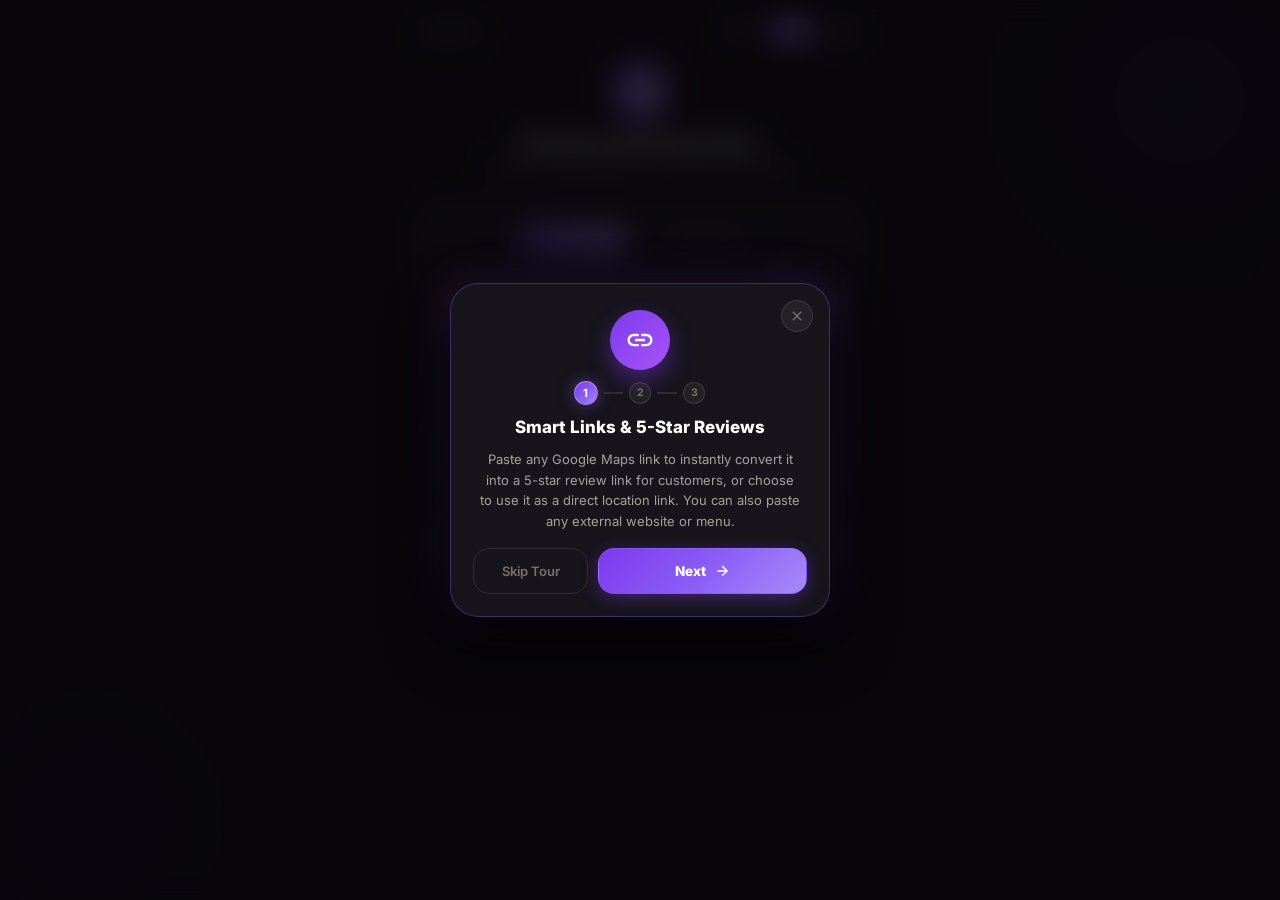
==== android-app/app/src/main/assets/index.html @ 9f246a52 "Refactor onboarding tour with numbered step indicator, remove emojis and toast notifications, fix fi" ====
<!DOCTYPE html>
<html lang="en" dir="ltr">
<head>
    <meta name="google-site-verification" content="ryprvQNlRxElwXUHjvS2rnjBGJUtOKJ2hgI6EVrGU4E" />
    <meta charset="UTF-8">
    <meta name="viewport" content="width=device-width, initial-scale=1.0, maximum-scale=1.0, user-scalable=no, viewport-fit=cover">
    <title>ReviewLinkGenerator | رابط تقييم خرائط Google مباشر 5 نجوم & NFC | Direct Google Review Link</title>
    
    <!-- SEO & Metadata -->
    <meta name="description" id="metaDescription" content="Convert any Google Maps link into an instant 5-star review link. Generate QR codes and write to NFC cards. أداة مجانية لتوليد رابط تقييم خرائط Google مباشر 5 نجوم مع رمز QR وكروت NFC.">
    <meta name="keywords" content="رابط تقييم جوجل, تقييم خرائط جوجل 5 نجوم, رابط تقييم مباشر, كروت تقييم nfc, رمز qr تقييم جوجل, انشاء رابط تقييم نشاط تجاري, google review link generator, direct 5 star review link, nfc google review card, qr code review generator, google maps review link, place id review link">
    <meta name="theme-color" content="#7c3aed">
    <link rel="canonical" href="https://zaid-a-salameh.github.io/google-review-link/">
    
    <!-- Open Graph / Social Sharing & Google Rich Results -->
    <meta property="og:title" content="Google Review Link Generator | 5-Star QR & NFC">
    <meta property="og:description" content="Instant 5-star Google Maps review link generator with QR code and NFC tag support.">
    <meta property="og:url" content="https://zaid-a-salameh.github.io/google-review-link/">
    <meta property="og:type" content="website">
    <meta property="og:site_name" content="Review Link Generator">
    <meta property="og:image" content="https://zaid-a-salameh.github.io/google-review-link/og-image.png">
    <meta property="og:image:secure_url" content="https://zaid-a-salameh.github.io/google-review-link/og-image.png">
    <meta property="og:image:type" content="image/png">
    <meta property="og:image:width" content="1200">
    <meta property="og:image:height" content="630">
    <meta property="og:image:alt" content="Review Link Generator Preview">

    <!-- Twitter Card -->
    <meta name="twitter:card" content="summary_large_image">
    <meta name="twitter:title" content="Google Review Link Generator | 5-Star QR & NFC">
    <meta name="twitter:description" content="Instant 5-star Google Maps review link generator with QR code and NFC tag support.">
    <meta name="twitter:image" content="https://zaid-a-salameh.github.io/google-review-link/og-image.png">
    <meta name="thumbnail" content="https://zaid-a-salameh.github.io/google-review-link/favicon-192x192.png">

    <!-- Schema.org JSON-LD Structured Data for Google Search -->
    <script type="application/ld+json">
    [
      {
        "@context": "https://schema.org",
        "@type": "WebSite",
        "name": "Review Link Generator",
        "alternateName": ["ReviewLinkGenerator", "Google Review Link Generator", "مولد رابط تقييم جوجل"],
        "url": "https://zaid-a-salameh.github.io/google-review-link/"
      },
      {
        "@context": "https://schema.org",
        "@type": "WebApplication",
        "name": "Google Review Link Generator",
        "url": "https://zaid-a-salameh.github.io/google-review-link/",
        "image": "https://zaid-a-salameh.github.io/google-review-link/og-image.png",
        "description": "Convert Google Maps links into direct 5-star review URLs, QR codes, and NFC cards.",
        "applicationCategory": "BusinessApplication",
        "operatingSystem": "Web, Android",
        "offers": {
          "@type": "Offer",
          "price": "0",
          "priceCurrency": "USD"
        },
        "author": {
          "@type": "Person",
          "name": "Zaid Salameh",
          "url": "https://github.com/zaid-a-salameh"
        }
      },
      {
        "@context": "https://schema.org",
        "@type": "FAQPage",
        "mainEntity": [
          {
            "@type": "Question",
            "name": "How do I create a direct 5-star Google review link?",
            "acceptedAnswer": {
              "@type": "Answer",
              "text": "Paste your Google Maps business link or search for your place in the app. The tool automatically resolves your Google Place ID and generates a direct review URL that pops open the 5-star rating dialog automatically."
            }
          },
          {
            "@type": "Question",
            "name": "كيف أحصل على رابط تقييم مباشر 5 نجوم لخرائط جوجل؟",
            "acceptedAnswer": {
              "@type": "Answer",
              "text": "ضع رابط نشاطك التجاري من خرائط Google أو ابحث عن اسم المحل، وسيقوم الموقع باستخراج معرّف المكان Place ID وتوليد رابط مباشر يفتح نافذة التقييم الفوري بـ 5 نجوم للعملاء."
            }
          },
          {
            "@type": "Question",
            "name": "How to write Google review links to NFC cards or tags?",
            "acceptedAnswer": {
              "@type": "Answer",
              "text": "Install the free ReviewLinkGenerator Android APK, generate your review link, tap 'Write to NFC Tag', and hold the back of your Android phone against any writable NFC tag (NTAG213, NTAG215, or NTAG216)."
            }
          },
          {
            "@type": "Question",
            "name": "كيف أكتب رابط التقييم على كروت وميداليات NFC؟",
            "acceptedAnswer": {
              "@type": "Answer",
              "text": "حمّل تطبيق الأندرويد المجاني ReviewLinkGenerator، وأنشئ رابط التقييم، ثم اضغط على زر كتابة كارت NFC وقرّب كارت أو استيكر NFC من ظهر الهاتف ليتم قفله وبرمجته فوراً."
            }
          },
          {
            "@type": "Question",
            "name": "Can I generate a printable QR code for Google reviews?",
            "acceptedAnswer": {
              "@type": "Answer",
              "text": "Yes, clicking the QR Code button instantly creates a high-resolution, downloadable QR code image suitable for printing on table tents, storefront stickers, receipts, and marketing stands."
            }
          },
          {
            "@type": "Question",
            "name": "هل يمكن عمل كود QR قابل للطباعة لتقييمات العملاء؟",
            "acceptedAnswer": {
              "@type": "Answer",
              "text": "نعم، يمكنك بنقرة واحدة توليد رمز QR عالي الدقة وتحميله كصورة جاهزة للطباعة على الطاولات، الفواتير، والملصقات في محلك التجاري."
            }
          },
          {
            "@type": "Question",
            "name": "Is ReviewLinkGenerator free and does it require an API key?",
            "acceptedAnswer": {
              "@type": "Answer",
              "text": "Yes, it is 100% free and open-source. It does not require any Google Cloud API key, credit card, or user registration. All Place ID resolution and link formatting runs directly in your browser or Android device."
            }
          },
          {
            "@type": "Question",
            "name": "هل هذه الأداة مجانية وهل تتطلب بطاقة بنكية أو مفتاح API؟",
            "acceptedAnswer": {
              "@type": "Answer",
              "text": "الأداة مجانية ومفتوحة المصدر 100%، ولا تتطلب أي بطاقة بنكية أو حساب Google Cloud أو اشتراكات شهرية، وتعمل بخصوصية تامة دون أي تتبع لروابطك."
            }
          }
        ]
      }
    ]
    </script>

    <!-- Google Search & Browser Favicons (Vector SVG & Static Multi-Resolution) -->
    <link rel="icon" type="image/svg+xml" href="favicon.svg">
    <link rel="icon" type="image/x-icon" href="favicon.ico">
    <link rel="icon" type="image/png" sizes="48x48" href="favicon-48x48.png">
    <link rel="icon" type="image/png" sizes="96x96" href="favicon-96x96.png">
    <link rel="icon" type="image/png" sizes="192x192" href="favicon-192x192.png">
    <link rel="apple-touch-icon" sizes="180x180" href="apple-touch-icon.png">
    
    <link rel="preconnect" href="https://fonts.googleapis.com">
    <link rel="preconnect" href="https://fonts.gstatic.com" crossorigin>
    <link rel="stylesheet" href="https://fonts.googleapis.com/css2?family=Cairo:wght@600;700;800&family=Inter:wght@500;600;700;800&family=JetBrains+Mono:wght@500;600&display=swap" media="print" onload="this.media='all'">
    <noscript>
        <link rel="stylesheet" href="https://fonts.googleapis.com/css2?family=Cairo:wght@600;700;800&family=Inter:wght@500;600;700;800&family=JetBrains+Mono:wght@500;600&display=swap">
    </noscript>

    <!-- QR Code Engine (Local bundled with defer) -->
    <!-- Modular Stylesheets (Android Native APK) -->
    <style>
/* == variables.css == */
/* Design Tokens & Root Variables */
        :root {
            --bg: #0c0a09;
            --card: rgba(28, 25, 23, 0.75);
            --card-elevated: rgba(41, 37, 36, 0.85);
            --border: rgba(255, 255, 255, 0.08);
            --border-glow: rgba(139, 92, 246, 0.45);
            
            --primary: #8b5cf6;
            --primary-light: #a78bfa;
            --primary-gradient: linear-gradient(135deg, #7c3aed, #8b5cf6, #a78bfa);
            --success: #10b981;
            --danger: #ef4444;
            
            --text: #fafaf9;
            --text-sub: #a8a29e;
            --text-muted: #78716c;
            
            --radius-app: 28px;
            --radius-btn: 16px;
            --radius-input: 16px;
            
            --shadow-glass: 0 16px 40px -10px rgba(0, 0, 0, 0.7), inset 0 1px 1px rgba(255, 255, 255, 0.1);
        }

        * {
            margin: 0;
            padding: 0;
            box-sizing: border-box;
            -webkit-tap-highlight-color: transparent;
        }
        /* Custom Text Selection Highlight: Violet text on crisp white background */
        ::selection {
            background-color: #ffffff !important;
            color: #7c3aed !important;
            text-shadow: none !important;
        }
        ::-moz-selection {
            background-color: #ffffff !important;
            color: #7c3aed !important;
            text-shadow: none !important;
        }
        input::selection,
        textarea::selection {
            background-color: #ffffff !important;
            color: #7c3aed !important;
            text-shadow: none !important;
        }


        body {
            font-family: 'Inter', system-ui, -apple-system, BlinkMacSystemFont, 'Segoe UI', Roboto, sans-serif;
            background-color: var(--bg);
            color: var(--text);
            min-height: 100vh;
            min-height: -webkit-fill-available;
            display: flex;
            flex-direction: column;
            align-items: center;
            justify-content: flex-start;
            padding: 0;
            margin: 0;
            position: relative;
            overflow-x: hidden;
            transition: opacity 0.2s ease;
        }

        body.is-native-app {
            padding: 14px 16px 20px;
        }

        html[lang="ar"] body,
        [dir="rtl"] body {
            font-family: 'Cairo', system-ui, -apple-system, BlinkMacSystemFont, 'Segoe UI', Roboto, 'Noto Sans Arabic', 'Tahoma', sans-serif;
        }


        /* Ambient Lighting (GPU-Friendly Radial Gradients without Expensive Blur Filter) */
        .ambient-glow {
            position: fixed;
            width: 520px;
            height: 520px;
            border-radius: 50%;
            pointer-events: none;
            z-index: 0;
            opacity: 0.42;
            transform: translateZ(0);
        }
        .glow-top {
            background: radial-gradient(circle, rgba(139, 92, 246, 0.28) 0%, rgba(139, 92, 246, 0.09) 38%, rgba(139, 92, 246, 0) 70%);
            top: -160px;
            right: -160px;
        }
        .glow-bottom {
            background: radial-gradient(circle, rgba(124, 58, 237, 0.22) 0%, rgba(124, 58, 237, 0.07) 38%, rgba(124, 58, 237, 0) 70%);
            bottom: -180px;
            left: -170px;
        }


        /* ======================================================== */
        /* Language Text Continuous Vertical Roll Animation         */
        /* ======================================================== */
        .lang-slide-text,
        #appTitle,
        #appSubtitle,
        .mode-tab span,
        .btn-card-tool span,
        .result-label,
        .btn-action span,
        .tool-btn span,
        .fab-github-label,
        .qr-title,
        .qr-desc,
        .nfc-title,
        .nfc-desc,
        .perm-lock-modal .qr-title,
        .perm-lock-modal .qr-desc,
        .perm-lock-actions button,
        .btn-qr-download span,
        .btn-qr-close,
        .update-title,
        .update-desc,
        .update-actions button,
        .hero-title,
        .hero-subtitle,
        .feature-card h3,
        .feature-card p,
        .faq-question span,
        .faq-answer p {
            transition: transform 0.22s cubic-bezier(0.22, 1, 0.36, 1), 
                        opacity 0.2s cubic-bezier(0.22, 1, 0.36, 1);
            backface-visibility: hidden;
        }

        body.is-lang-animating .lang-slide-text,
        body.is-lang-animating #appTitle,
        body.is-lang-animating #appSubtitle,
        body.is-lang-animating .mode-tab span,
        body.is-lang-animating .btn-card-tool span,
        body.is-lang-animating .result-label,
        body.is-lang-animating .btn-action span,
        body.is-lang-animating .tool-btn span,
        body.is-lang-animating .fab-github-label {
            will-change: transform, opacity;
        }

        /* Phase 1 (Exit): Outgoing text slides UP and fades out */
        body.is-lang-switching .lang-slide-text,
        body.is-lang-switching #appTitle,
        body.is-lang-switching #appSubtitle,
        body.is-lang-switching .mode-tab span,
        body.is-lang-switching .btn-card-tool span,
        body.is-lang-switching .result-label,
        body.is-lang-switching .btn-action span,
        body.is-lang-switching .tool-btn span,
        body.is-lang-switching .fab-github-label,
        body.is-lang-switching .qr-title,
        body.is-lang-switching .qr-desc,
        body.is-lang-switching .nfc-title,
        body.is-lang-switching .nfc-desc,
        body.is-lang-switching .perm-lock-modal .qr-title,
        body.is-lang-switching .perm-lock-modal .qr-desc,
        body.is-lang-switching .perm-lock-actions button,
        body.is-lang-switching .btn-qr-download span,
        body.is-lang-switching .btn-qr-close,
        body.is-lang-switching .update-title,
        body.is-lang-switching .update-desc,
        body.is-lang-switching .update-actions button,
        body.is-lang-switching .hero-title,
        body.is-lang-switching .hero-subtitle,
        body.is-lang-switching .feature-card h3,
        body.is-lang-switching .feature-card p,
        body.is-lang-switching .faq-question span,
        body.is-lang-switching .faq-answer p {
            opacity: 0 !important;
            transform: translate3d(0, -9px, 0) !important;
            transition: transform 0.11s cubic-bezier(0.4, 0, 1, 1), 
                        opacity 0.11s cubic-bezier(0.4, 0, 1, 1) !important;
        }

        /* Phase 2 (Prepare Incoming): New text positioned BELOW without transition */
        body.is-lang-entering .lang-slide-text,
        body.is-lang-entering #appTitle,
        body.is-lang-entering #appSubtitle,
        body.is-lang-entering .mode-tab span,
        body.is-lang-entering .btn-card-tool span,
        body.is-lang-entering .result-label,
        body.is-lang-entering .btn-action span,
        body.is-lang-entering .tool-btn span,
        body.is-lang-entering .fab-github-label,
        body.is-lang-entering .qr-title,
        body.is-lang-entering .qr-desc,
        body.is-lang-entering .nfc-title,
        body.is-lang-entering .nfc-desc,
        body.is-lang-entering .perm-lock-modal .qr-title,
        body.is-lang-entering .perm-lock-modal .qr-desc,
        body.is-lang-entering .perm-lock-actions button,
        body.is-lang-entering .btn-qr-download span,
        body.is-lang-entering .btn-qr-close,
        body.is-lang-entering .update-title,
        body.is-lang-entering .update-desc,
        body.is-lang-entering .update-actions button,
        body.is-lang-entering .hero-title,
        body.is-lang-entering .hero-subtitle,
        body.is-lang-entering .feature-card h3,
        body.is-lang-entering .feature-card p,
        body.is-lang-entering .faq-question span,
        body.is-lang-entering .faq-answer p {
            opacity: 0 !important;
            transform: translate3d(0, 9px, 0) !important;
            transition: none !important;
        }

        /* Input Placeholders Transition */
        input::placeholder {
            transition: opacity 0.2s ease;
        }
        body.is-lang-switching input::placeholder,
        body.is-lang-entering input::placeholder {
            opacity: 0 !important;
            transition: opacity 0.1s ease !important;
        }


        /* ======================================================== */
        /* Page Opening & Entrance Animations (Smooth GPU Cascade)  */
        /* ======================================================== */
        @keyframes pageGlowBloom {
            0% {
                opacity: 0;
                transform: scale3d(0.85, 0.85, 1);
            }
            100% {
                opacity: 0.42;
                transform: scale3d(1, 1, 1);
            }
        }

        @keyframes pageNavSlideDown {
            0% {
                opacity: 0;
                transform: translate3d(0, -14px, 0);
            }
            100% {
                opacity: 1;
                transform: translate3d(0, 0, 0);
            }
        }

        @keyframes pageFadeSlideUp {
            0% {
                opacity: 0;
                transform: translate3d(0, 12px, 0);
            }
            100% {
                opacity: 1;
                transform: translate3d(0, 0, 0);
            }
        }

        @keyframes pageIconSpring {
            0% {
                opacity: 0;
                transform: scale3d(0.84, 0.84, 1);
            }
            100% {
                opacity: 1;
                transform: scale3d(1, 1, 1);
            }
        }

        @keyframes pageCardFloat {
            0% {
                opacity: 0;
                transform: translate3d(0, 16px, 0) scale3d(0.985, 0.985, 1);
            }
            100% {
                opacity: 1;
                transform: translate3d(0, 0, 0) scale3d(1, 1, 1);
            }
        }

        @keyframes pageSectionCascade {
            0% {
                opacity: 0;
                transform: translate3d(0, 18px, 0);
            }
            100% {
                opacity: 1;
                transform: translate3d(0, 0, 0);
            }
        }

        /* Entrance Assignments with Orchestrated Delays */
        .ambient-glow {
            animation: pageGlowBloom 0.7s cubic-bezier(0.22, 1, 0.36, 1) backwards;
        }

        .desktop-navbar {
            animation: pageNavSlideDown 0.45s cubic-bezier(0.22, 1, 0.36, 1) backwards;
        }

        .top-bar {
            animation: pageFadeSlideUp 0.42s cubic-bezier(0.22, 1, 0.36, 1) 0.03s backwards;
        }

        header {
            animation: pageFadeSlideUp 0.46s cubic-bezier(0.22, 1, 0.36, 1) 0.06s backwards;
        }

        .app-icon {
            animation: pageIconSpring 0.5s cubic-bezier(0.22, 1, 0.36, 1) 0.08s backwards;
        }

        .main-input-card {
            animation: pageCardFloat 0.5s cubic-bezier(0.22, 1, 0.36, 1) 0.11s backwards;
        }

        #howItWorksSection {
            animation: pageSectionCascade 0.55s cubic-bezier(0.22, 1, 0.36, 1) 0.18s backwards;
        }

        #featuresSection {
            animation: pageSectionCascade 0.55s cubic-bezier(0.22, 1, 0.36, 1) 0.24s backwards;
        }

        #faqSection {
            animation: pageSectionCascade 0.55s cubic-bezier(0.22, 1, 0.36, 1) 0.3s backwards;
        }

        .app-footer {
            animation: pageSectionCascade 0.55s cubic-bezier(0.22, 1, 0.36, 1) 0.36s backwards;
        }

        /* Seamless Interruption Handling: When switching languages, cancel entrance keyframes */
        body.is-lang-switching .ambient-glow,
        body.is-lang-switching .desktop-navbar,
        body.is-lang-switching .top-bar,
        body.is-lang-switching header,
        body.is-lang-switching .app-icon,
        body.is-lang-switching .main-input-card,
        body.is-lang-switching .glass-card,
        body.is-lang-switching .marketing-section,
        body.is-lang-switching #faqSection,
        body.is-lang-switching .app-footer {
            animation: none !important;
        }

        /* Accessibility: Respect Reduced Motion Preferences */
        @media (prefers-reduced-motion: reduce) {
            .ambient-glow,
            .desktop-navbar,
            .top-bar,
            header,
            .app-icon,
            .glass-card,
            .marketing-section,
            .app-footer {
                animation: none !important;
                opacity: 1 !important;
                transform: none !important;
                filter: none !important;
            }
        }

/* == base.css == */
/* Base Layout, Containers & Typography */
        /* Custom Dark Scrollbar */
        ::-webkit-scrollbar {
            width: 8px;
            height: 8px;
        }
        ::-webkit-scrollbar-track {
            background: #0d0b0a;
        }
        ::-webkit-scrollbar-thumb {
            background: rgba(139, 92, 246, 0.4);
            border-radius: 8px;
            border: 1px solid rgba(13, 11, 10, 0.8);
        }
        ::-webkit-scrollbar-thumb:hover {
            background: rgba(139, 92, 246, 0.75);
        }
        * {
            scrollbar-width: thin;
            scrollbar-color: rgba(139, 92, 246, 0.4) #0d0b0a;
        }

        /* Main Page Wrapper */
        .main-wrapper {
            width: 100%;
            display: flex;
            flex-direction: column;
            align-items: center;
            padding: 32px 16px 48px;
            position: relative;
            z-index: 10;
        }
        body.is-native-app .main-wrapper {
            padding: 0;
        }

        /* Screen Container */
        .app-container {
            width: 100%;
            max-width: 450px;
            position: relative;
            z-index: 10;
            margin: 0 auto;
        }
        .app-container:has(.places-dropdown.show),
        .app-container.has-dropdown-open {
            z-index: 2000;
        }
        @media (min-width: 768px) {
            .app-container {
                max-width: 660px;
            }
        }
        body.is-native-app .app-container {
            max-width: 450px !important;
        }

        /* Top Bar with Language Switcher & APK Download (Mobile/Native) */
        .top-bar {
            display: none;
            align-items: center;
            justify-content: space-between;
            margin-bottom: 14px;
            width: 100%;
            direction: ltr !important;
        }
        body.is-native-app .top-bar {
            display: flex;
        }


        /* Language Toggle Pill */
        .lang-pill-container {
            position: relative;
            display: inline-flex;
            align-items: center;
            background: rgba(28, 25, 23, 0.92);
            border: 1px solid var(--border);
            border-radius: 50px;
            padding: 3px;
            box-shadow: 0 4px 15px rgba(0, 0, 0, 0.3);
            direction: ltr !important;
            unicode-bidi: isolate;
        }
        .lang-btn {
            position: relative;
            z-index: 2;
            background: transparent;
            border: none;
            color: var(--text-sub);
            font-family: 'Inter', 'Cairo', sans-serif;
            font-size: 11px;
            font-weight: 700;
            width: 48px;
            height: 26px;
            display: flex;
            align-items: center;
            justify-content: center;
            border-radius: 50px;
            cursor: pointer;
            transition: color 0.22s ease, transform 0.12s ease;
            user-select: none;
            -webkit-tap-highlight-color: transparent;
        }
        .lang-btn:active {
            transform: scale(0.92);
        }
        .lang-btn.active {
            color: #ffffff;
            font-weight: 800;
        }
        .lang-slider {
            position: absolute;
            top: 3px;
            left: 3px;
            width: 48px;
            height: 26px;
            background: var(--primary-gradient);
            border-radius: 50px;
            box-shadow: 0 2px 10px rgba(124, 58, 237, 0.45);
            transition: transform 0.26s cubic-bezier(0.22, 1, 0.36, 1);
            z-index: 1;
            pointer-events: none;
        }


        /* Header */
        header {
            text-align: center;
            margin-top: 4px;
            margin-bottom: 22px;
        }
        .app-icon {
            width: 56px;
            height: 56px;
            margin: 0 auto 12px;
            border-radius: 18px;
            background: var(--primary-gradient);
            display: flex;
            align-items: center;
            justify-content: center;
            box-shadow: 0 8px 24px -4px rgba(124, 58, 237, 0.5), inset 0 1px 1px rgba(255, 255, 255, 0.4);
            border: 1px solid rgba(255, 255, 255, 0.15);
        }
        .app-icon svg {
            width: 32px;
            height: 32px;
        }
        header h1 {
            font-size: 22px;
            font-weight: 900;
            letter-spacing: -0.3px;
            color: #ffffff;
            margin-bottom: 4px;
        }
        header p {
            font-size: 13px;
            color: var(--text-sub);
            font-weight: 600;
        }

        /* Glass Cards */
        .glass-card {
            position: relative;
            z-index: 20;
            background: var(--card);
            backdrop-filter: blur(24px) saturate(180%);
            -webkit-backdrop-filter: blur(24px) saturate(180%);
            border: 1px solid var(--border);
            border-radius: var(--radius-app);
            padding: 20px 16px;
            box-shadow: var(--shadow-glass);
            margin-bottom: 16px;
        }
        body.is-native-app .glass-card {
            background: linear-gradient(180deg, rgba(31, 28, 26, 0.96) 0%, rgba(22, 19, 18, 0.97) 100%);
            backdrop-filter: none;
            -webkit-backdrop-filter: none;
        }

        .main-input-card {
            z-index: 50;
        }
        .main-input-card:has(.places-dropdown.show),
        .main-input-card.has-dropdown-open {
            z-index: 2000;
        }


        /* App Version & Update Pill in Top Bar */
        .btn-version-pill {
            display: inline-flex;
            align-items: center;
            gap: 6px;
            padding: 5px 12px;
            background: rgba(28, 25, 23, 0.9);
            border: 1px solid var(--border);
            border-radius: 50px;
            color: var(--text-muted);
            font-family: 'Inter', 'Cairo', sans-serif;
            font-size: 11.5px;
            font-weight: 600;
            cursor: pointer;
            transition: transform 0.16s cubic-bezier(0.22, 1, 0.36, 1), background 0.2s ease, border-color 0.2s ease, color 0.2s ease;
            user-select: none;
        }
        @media (hover: hover) and (pointer: fine) {
            .btn-version-pill:hover {
                background: rgba(139, 92, 246, 0.12);
                border-color: rgba(139, 92, 246, 0.4);
                color: #c4b5fd;
                transform: translateY(-1px);
            }
        }
        .btn-version-pill:active {
            transform: scale3d(0.95, 0.95, 1);
        }
        .btn-version-pill.has-update {
            background: linear-gradient(135deg, rgba(34, 197, 94, 0.22) 0%, rgba(16, 185, 129, 0.35) 100%);
            border: 1.5px solid #22c55e;
            color: #ffffff;
            font-weight: 800;
            box-shadow: 0 0 16px rgba(34, 197, 94, 0.45), 0 2px 8px rgba(0, 0, 0, 0.4);
            animation: badge-attention-glow 2.4s ease-in-out infinite;
        }
        .btn-version-pill.has-update::after {
            content: 'New';
            font-size: 9.5px;
            font-weight: 800;
            background: #22c55e;
            color: #0c0a09;
            padding: 1px 6px;
            border-radius: 20px;
            margin-left: 4px;
            letter-spacing: 0.2px;
            display: inline-block;
        }
        [dir="rtl"] .btn-version-pill.has-update::after,
        html[lang="ar"] .btn-version-pill.has-update::after {
            content: 'تحديث';
            margin-left: 0;
            margin-right: 4px;
        }
        .version-dot {
            width: 7px;
            height: 7px;
            border-radius: 50%;
            background: #78716c;
            display: inline-block;
            transition: background 0.3s;
        }
        .btn-version-pill.has-update .version-dot {
            background: #4ade80;
            box-shadow: 0 0 10px #4ade80;
            animation: ping-radar 1.6s cubic-bezier(0, 0, 0.2, 1) infinite;
        }
        @keyframes ping-radar {
            0% {
                transform: scale(0.9);
                box-shadow: 0 0 0 0 rgba(74, 222, 128, 0.8);
            }
            70% {
                transform: scale(1.25);
                box-shadow: 0 0 0 7px rgba(74, 222, 128, 0);
            }
            100% {
                transform: scale(0.9);
                box-shadow: 0 0 0 0 rgba(74, 222, 128, 0);
            }
        }
        @keyframes badge-attention-glow {
            0%, 100% {
                box-shadow: 0 0 12px rgba(34, 197, 94, 0.35), inset 0 0 6px rgba(34, 197, 94, 0.2);
                border-color: rgba(34, 197, 94, 0.6);
            }
            50% {
                box-shadow: 0 0 22px rgba(34, 197, 94, 0.75), inset 0 0 10px rgba(34, 197, 94, 0.4);
                border-color: #4ade80;
            }
        }

        /* Brand Badge (Navbar) clickable */
        .brand-badge {
            cursor: pointer;
            transition: all 0.2s ease;
        }
        .brand-badge:hover {
            transform: scale(1.05);
            background: rgba(139, 92, 246, 0.25);
            border-color: rgba(139, 92, 246, 0.5);
            color: #c4b5fd;
        }
        .brand-badge.has-update {
            background: linear-gradient(135deg, rgba(34, 197, 94, 0.22) 0%, rgba(16, 185, 129, 0.35) 100%);
            border: 1.5px solid #22c55e;
            color: #ffffff;
            font-weight: 800;
            box-shadow: 0 0 16px rgba(34, 197, 94, 0.45);
            animation: badge-attention-glow 2.4s ease-in-out infinite;
        }
        .brand-badge.has-update::after {
            content: 'New';
            font-size: 9px;
            font-weight: 800;
            background: #22c55e;
            color: #0c0a09;
            padding: 1px 5px;
            border-radius: 20px;
            margin-left: 4px;
        }
        [dir="rtl"] .brand-badge.has-update::after,
        html[lang="ar"] .brand-badge.has-update::after {
            content: 'تحديث';
            margin-left: 0;
            margin-right: 4px;
        }


        /* Responsive adjustments for compact screens */
        @media (max-width: 380px) {
            body {
                padding: 12px 10px 92px;
            }
            body.is-native-app {
                padding: 12px 12px 20px;
            }
            .glass-card {
                padding: 16px 12px;
            }
            .mode-tab {
                padding: 6px 10px;
                font-size: 11.5px;
                gap: 5px;
            }
            .mode-tab svg {
                width: 14px;
                height: 14px;
            }
            .input-row {
                gap: 5px;
            }
            .btn-trash {
                width: 38px;
                min-width: 38px;
            }
            .btn-paste {
                padding: 0 8px;
                font-size: 11px;
            }
            .url-input {
                padding: 0 8px;
            }
            .url-input::placeholder {
                font-size: 10.5px;
            }
            .search-input::placeholder {
                font-size: 11px;
            }
        }

/* == components.css == */
/* Form Controls, Buttons, Tabs & Result Card */
        /* Mode Switcher Tabs */
        .mode-switcher-container {
            display: flex;
            justify-content: center;
            margin-bottom: 20px;
        }
        .mode-tabs {
            position: relative;
            display: inline-flex;
            max-width: 100%;
            background: rgba(18, 16, 15, 0.95);
            border: 1px solid var(--border);
            border-radius: 50px;
            padding: 4px;
            box-shadow: 0 4px 15px rgba(0, 0, 0, 0.3);
        }
        .mode-tab-slider {
            position: absolute;
            top: 4px;
            bottom: 4px;
            left: 0;
            border-radius: 50px;
            background: var(--primary-gradient);
            box-shadow: 0 4px 14px rgba(124, 58, 237, 0.45);
            transition: transform 0.24s cubic-bezier(0.16, 1, 0.3, 1), 
                        width 0.24s cubic-bezier(0.16, 1, 0.3, 1);
            z-index: 1;
            pointer-events: none;
            will-change: transform, width;
            transform: translate3d(0, 0, 0);
        }
        .mode-tab {
            position: relative;
            z-index: 2;
            display: inline-flex;
            align-items: center;
            justify-content: center;
            gap: 6px;
            padding: 7px 14px;
            border-radius: 50px;
            background: transparent !important;
            border: none;
            color: var(--text-sub);
            font-family: inherit;
            font-size: 12.5px;
            font-weight: 700;
            white-space: nowrap;
            flex-shrink: 0;
            cursor: pointer;
            transition: color 0.25s cubic-bezier(0.16, 1, 0.3, 1);
            user-select: none;
        }
        .mode-tab span {
            white-space: nowrap;
        }
        @media (hover: hover) and (pointer: fine) {
            .mode-tab:hover {
                color: #ffffff;
            }
        }
        .mode-tab.active {
            color: #ffffff;
            background: transparent !important;
            box-shadow: none !important;
        }
        .mode-tab svg {
            width: 15px;
            height: 15px;
            fill: currentColor;
            flex-shrink: 0;
        }

        /* Mode Stage & Hardware-Accelerated Sliding Content */
        .mode-stage {
            position: relative;
            display: grid;
            grid-template-columns: 100%;
            grid-template-rows: auto;
            width: 100%;
            z-index: 50;
        }
        .mode-stage:has(.places-dropdown.show),
        .mode-stage:has(.has-dropdown-open),
        .mode-stage.has-dropdown-open {
            z-index: 2001;
        }

        .mode-content {
            grid-column: 1 / 2;
            grid-row: 1 / 2;
            position: relative;
            width: 100%;
            opacity: 0;
            visibility: hidden;
            pointer-events: none;
            transition: opacity 0.18s cubic-bezier(0.22, 1, 0.36, 1), 
                        transform 0.22s cubic-bezier(0.22, 1, 0.36, 1),
                        visibility 0s linear 0.22s;
            -webkit-backface-visibility: hidden;
            backface-visibility: hidden;
        }

        .mode-content:not(.active) {
            position: absolute;
            top: 0;
            left: 0;
            right: 0;
        }
        .mode-content:not(.active),
        .mode-content:not(.active) * {
            pointer-events: none !important;
        }

        /* LTR Slide Offsets */
        #modeLinkContent {
            transform: translate3d(-16px, 0, 0);
        }
        #modeSearchContent {
            transform: translate3d(16px, 0, 0);
        }

        /* RTL Slide Offsets (Arabic Mode) */
        html[lang="ar"] #modeLinkContent,
        [dir="rtl"] #modeLinkContent {
            transform: translate3d(16px, 0, 0);
        }
        html[lang="ar"] #modeSearchContent,
        [dir="rtl"] #modeSearchContent {
            transform: translate3d(-16px, 0, 0);
        }

        /* Active State */
        .mode-content.active {
            opacity: 1;
            visibility: visible;
            pointer-events: auto;
            transform: translate3d(0, 0, 0) !important;
            transition: opacity 0.22s cubic-bezier(0.22, 1, 0.36, 1), 
                        transform 0.24s cubic-bezier(0.22, 1, 0.36, 1),
                        visibility 0s linear 0s;
        }

        .mode-content:has(.places-dropdown.show),
        .mode-content.has-dropdown-open {
            z-index: 2001;
        }


        /* Input Controls Row */
        .input-row {
            display: flex;
            align-items: stretch;
            gap: 6px;
            margin-bottom: 0;
            width: 100%;
        }

        .input-box-wrapper {
            flex: 1;
            min-width: 0;
            height: 52px;
            background: rgba(18, 16, 15, 0.85);
            border: 1.5px solid var(--border);
            border-radius: var(--radius-input);
            display: flex;
            align-items: center;
            transition: all 0.25s ease;
            overflow: hidden;
            box-sizing: border-box;
        }
        .input-box-wrapper:focus-within {
            border-color: var(--primary);
            box-shadow: 0 0 0 4px rgba(139, 92, 246, 0.2);
            background: rgba(18, 16, 15, 0.98);
        }
        .url-input {
            width: 100%;
            min-width: 0;
            height: 100%;
            padding: 0 12px;
            background: transparent;
            border: none;
            outline: none;
            color: #ffffff;
            font-family: 'JetBrains Mono', monospace;
            font-size: 13px;
            font-weight: 500;
            direction: ltr;
            text-align: left;
            line-height: normal;
        }
        .url-input::placeholder {
            font-family: 'Inter', 'Cairo', system-ui, -apple-system, BlinkMacSystemFont, sans-serif;
            color: var(--text-muted);
            font-size: 11.5px;
            font-weight: 400;
            letter-spacing: -0.1px;
            text-overflow: ellipsis;
            white-space: nowrap;
            overflow: hidden;
            opacity: 0.85;
            line-height: normal;
        }
        html[lang="ar"] .url-input::placeholder {
            direction: rtl;
            text-align: right;
            font-family: 'Cairo', system-ui, -apple-system, BlinkMacSystemFont, sans-serif;
        }
        html[lang="en"] .url-input::placeholder {
            direction: ltr;
            text-align: left;
            font-family: 'Inter', system-ui, -apple-system, BlinkMacSystemFont, sans-serif;
        }

        /* Tool Buttons (Trash & Paste) */
        .tool-btn {
            height: 52px;
            border-radius: var(--radius-input);
            font-family: inherit;
            font-size: 12.5px;
            font-weight: 700;
            cursor: pointer;
            display: flex;
            align-items: center;
            justify-content: center;
            gap: 5px;
            flex-shrink: 0;
            transition: all 0.2s ease;
            border: 1.5px solid var(--border);
            box-sizing: border-box;
            margin: 0;
            padding: 0;
        }
        .tool-btn:active {
            transform: scale(0.94);
        }

        /* Trash/Clear Button */
        .btn-trash {
            width: 42px;
            min-width: 42px;
            background: rgba(239, 68, 68, 0.1);
            border-color: rgba(239, 68, 68, 0.25);
            color: #f87171;
        }
        .btn-trash:active {
            background: rgba(239, 68, 68, 0.25);
        }
        .btn-trash svg {
            width: 18px;
            height: 18px;
            fill: currentColor;
            display: block;
        }

        /* Paste Button (Exclusive to Android Native APK) */
        .btn-paste {
            display: none;
            padding: 0 12px;
            background: rgba(139, 92, 246, 0.14);
            border: 1.5px solid rgba(139, 92, 246, 0.35);
            color: #c4b5fd;
            font-size: 12.5px;
            font-weight: 700;
            gap: 5px;
            line-height: 1;
        }
        body.is-native-app .btn-paste {
            display: inline-flex;
            align-items: center;
            justify-content: center;
        }
        .btn-paste:active {
            background: rgba(139, 92, 246, 0.28);
        }
        .btn-paste svg {
            width: 16px;
            height: 16px;
            fill: currentColor;
            flex-shrink: 0;
            display: block;
        }
        .btn-paste span {
            display: inline-flex;
            align-items: center;
            line-height: 1;
        }

        /* Convert Button */
        .btn-convert {
            width: 100%;
            height: 52px;
            margin-top: 14px;
            background: var(--primary-gradient);
            border: none;
            border-radius: var(--radius-btn);
            color: #ffffff;
            font-family: inherit;
            font-size: 15px;
            font-weight: 800;
            cursor: pointer;
            display: flex;
            align-items: center;
            justify-content: center;
            gap: 8px;
            box-shadow: 0 8px 24px -4px rgba(124, 58, 237, 0.45);
            transition: all 0.2s ease;
        }
        .btn-convert:active {
            transform: scale(0.98);
            filter: brightness(0.92);
        }
        .btn-convert:disabled {
            opacity: 0.7;
            cursor: wait;
        }
        .btn-convert svg {
            width: 18px;
            height: 18px;
            fill: currentColor;
        }
        
        .spinner {
            display: none;
            width: 18px;
            height: 18px;
            border: 2px solid rgba(255, 255, 255, 0.3);
            border-top-color: #ffffff;
            border-radius: 50%;
            animation: spin 0.7s linear infinite;
        }
        @keyframes spin {
            to { transform: rotate(360deg); }
        }


        /* Result Section */
        .result-section {
            display: none;
            position: relative;
            z-index: 10;
        }
        .result-section.active {
            display: block;
            animation: resultCardSlideUp 0.22s cubic-bezier(0.16, 1, 0.3, 1) forwards;
            will-change: transform, opacity;
        }
        @keyframes resultCardSlideUp {
            from { opacity: 0; transform: translate3d(0, 8px, 0); }
            to { opacity: 1; transform: translate3d(0, 0, 0); }
        }

        .result-label {
            font-size: 12px;
            font-weight: 700;
            color: var(--primary-light);
            margin-bottom: 8px;
            display: flex;
            align-items: center;
            gap: 6px;
        }
        .result-label svg {
            width: 15px;
            height: 15px;
            fill: var(--primary-light);
        }

        .result-link-box {
            background: rgba(18, 16, 15, 0.9);
            border: 1px solid var(--border);
            border-radius: var(--radius-input);
            padding: 14px 16px;
            margin-bottom: 16px;
            direction: ltr;
            text-align: left;
            word-break: break-all;
            font-family: 'JetBrains Mono', monospace;
            font-size: 12px;
            color: #ffffff;
            line-height: 1.6;
        }

        /* The 3 Action Buttons */
        .actions-stack {
            display: flex;
            flex-direction: column;
            gap: 10px;
        }
        .btn-action {
            width: 100%;
            height: 48px;
            border-radius: var(--radius-btn);
            font-family: inherit;
            font-size: 14px;
            font-weight: 700;
            cursor: pointer;
            display: flex;
            align-items: center;
            justify-content: center;
            gap: 8px;
            transition: all 0.2s ease;
        }
        .btn-action:active {
            transform: scale(0.97);
        }
        .btn-action svg {
            width: 18px;
            height: 18px;
            fill: currentColor;
        }

        /* Button 1: Copy */
        .btn-copy {
            background: rgba(255, 255, 255, 0.05);
            border: 1px solid var(--border);
            color: #ffffff;
        }
        .btn-copy.copied {
            background: rgba(16, 185, 129, 0.2) !important;
            border-color: var(--success) !important;
            color: var(--success) !important;
        }

        /* Button 2: Open */
        .btn-open {
            background: rgba(255, 255, 255, 0.05);
            border: 1px solid var(--border);
            color: #ffffff;
        }

        /* Button 3: Share */
        .btn-share {
            background: rgba(255, 255, 255, 0.05);
            border: 1px solid var(--border);
            color: #ffffff;
        }

        /* Button 4: QR Code */
        .btn-qr {
            background: rgba(255, 255, 255, 0.04);
            border: 1px solid var(--border);
            color: #ffffff;
        }

        /* Button 1 (Hero): Write to NFC (Exclusive to Android Native APK) */
        .btn-nfc {
            display: none;
            background: linear-gradient(135deg, rgba(124, 58, 237, 0.25) 0%, rgba(194, 65, 12, 0.35) 100%);
            border: 1.5px solid rgba(139, 92, 246, 0.6);
            color: #ffedd5;
            box-shadow: 0 4px 18px rgba(124, 58, 237, 0.25);
        }
        body.is-native-app .btn-nfc {
            display: flex;
        }
        .btn-nfc:active {
            box-shadow: 0 2px 10px rgba(124, 58, 237, 0.4);
        }

        /* Bottom Docked Rectangular GitHub Button (App Exclusive) */
        .bottom-github-dock {
            display: none !important;
        }
        body.is-native-app .bottom-github-dock {
            display: flex !important;
            position: relative;
            width: 100%;
            justify-content: center;
            margin: 0 0 20px 0;
            padding: 0;
            background: transparent;
            pointer-events: auto;
            z-index: 20;
            transition: opacity 0.2s ease, transform 0.2s ease;
        }
        body.is-native-app.keyboard-open .bottom-github-dock {
            display: none !important;
        }
        body.is-native-app.keyboard-open .bottom-github-dock * {
            pointer-events: none !important;
        }
        .fab-github {
            pointer-events: auto;
            width: 100%;
            max-width: 450px;
            height: 48px;
            padding: 0 18px;
            border-radius: var(--radius-btn);
            background: linear-gradient(135deg, rgba(34, 30, 28, 0.96) 0%, rgba(22, 19, 18, 0.98) 100%);
            border: 1px solid rgba(255, 255, 255, 0.14);
            color: #fafaf9;
            display: flex;
            align-items: center;
            justify-content: center;
            gap: 10px;
            text-decoration: none;
            font-family: inherit;
            font-size: 13.5px;
            font-weight: 700;
            box-shadow: 0 4px 16px rgba(0, 0, 0, 0.4), inset 0 1px 0 rgba(255, 255, 255, 0.08);
            transition: transform 0.16s cubic-bezier(0.22, 1, 0.36, 1), background 0.2s ease, border-color 0.2s ease, box-shadow 0.2s ease;
            cursor: pointer;
            user-select: none;
            -webkit-tap-highlight-color: transparent;
        }
        .fab-github-logo {
            width: 20px;
            height: 20px;
            fill: currentColor;
            flex-shrink: 0;
            transition: transform 0.2s ease;
        }
        .fab-github-label {
            white-space: nowrap;
            overflow: hidden;
            text-overflow: ellipsis;
        }
        .fab-github-ext {
            width: 15px;
            height: 15px;
            fill: var(--text-sub);
            flex-shrink: 0;
            opacity: 0.78;
            transition: transform 0.2s ease, opacity 0.2s ease, fill 0.2s ease;
        }
        @media (hover: hover) and (pointer: fine) {
            .fab-github:hover {
                transform: translate3d(0, -1px, 0);
                background: linear-gradient(135deg, rgba(44, 39, 36, 0.98) 0%, rgba(28, 25, 23, 0.99) 100%);
                border-color: rgba(167, 139, 250, 0.45);
                box-shadow: 0 10px 28px rgba(0, 0, 0, 0.65), 0 0 18px rgba(139, 92, 246, 0.18);
            }
            .fab-github:hover .fab-github-ext {
                opacity: 1;
                fill: #c4b5fd;
                transform: translate3d(1px, -1px, 0);
            }
        }
        .fab-github:active {
            transform: scale3d(0.975, 0.975, 1);
            border-color: rgba(139, 92, 246, 0.5);
            background: rgba(20, 18, 16, 0.99);
        }

        /* Standalone NFC Card Action Tools */
        .card-tools-row {
            display: grid;
            grid-template-columns: repeat(2, 1fr);
            gap: 10px;
            margin-top: 14px;
            margin-bottom: 2px;
            width: 100%;
            transition: opacity 0.2s ease, transform 0.2s ease;
        }
        .btn-card-tool {
            display: flex;
            flex-direction: column;
            align-items: center;
            justify-content: center;
            gap: 6px;
            background: rgba(18, 16, 15, 0.88);
            border: 1px solid var(--border);
            border-radius: 14px;
            padding: 10px 8px;
            color: var(--text-sub);
            font-size: 11.5px;
            font-weight: 700;
            font-family: inherit;
            cursor: pointer;
            transition: transform 0.16s cubic-bezier(0.22, 1, 0.36, 1), background 0.2s ease, border-color 0.2s ease, color 0.2s ease;
            text-align: center;
            line-height: 1.25;
            min-height: 62px;
            user-select: none;
        }
        @media (hover: hover) and (pointer: fine) {
            .btn-card-tool:hover {
                background: rgba(124, 58, 237, 0.16);
                border-color: rgba(139, 92, 246, 0.45);
                color: #ffffff;
                transform: translate3d(0, -1px, 0);
            }
            .btn-card-tool:hover svg {
                fill: #ffffff;
                transform: scale3d(1.08, 1.08, 1);
            }
            .btn-card-tool.btn-tool-danger:hover {
                background: rgba(245, 39, 125, 0.14);
                border-color: rgba(245, 39, 125, 0.55);
                color: #ffffff;
            }
            .btn-card-tool.btn-tool-wifi:hover {
                background: rgba(245, 158, 11, 0.14);
                border-color: rgba(245, 158, 11, 0.55);
                color: #ffffff;
            }
            .btn-card-tool.btn-tool-wifi:hover svg {
                fill: #fbbf24;
            }
        }
        .btn-card-tool:active {
            background: rgba(124, 58, 237, 0.18);
            border-color: rgba(139, 92, 246, 0.5);
            color: #ffffff;
            transform: scale3d(0.95, 0.95, 1);
        }
        .btn-card-tool svg {
            width: 19px;
            height: 19px;
            fill: #a78bfa;
            transition: transform 0.18s ease, fill 0.18s ease;
            flex-shrink: 0;
        }
        .btn-card-tool.btn-tool-wifi {
            border-color: rgba(245, 158, 11, 0.28);
        }
        .btn-card-tool.btn-tool-wifi:active {
            background: rgba(245, 158, 11, 0.22);
            border-color: rgba(245, 158, 11, 0.65);
            color: #ffffff;
        }
        .btn-card-tool.btn-tool-wifi svg {
            fill: #f59e0b;
        }
        .btn-card-tool.btn-tool-danger {
            border-color: rgba(245, 39, 125, 0.25);
        }
        .btn-card-tool.btn-tool-danger:active {
            background: rgba(245, 39, 125, 0.16);
            border-color: rgba(245, 39, 125, 0.55);
            color: #ffffff;
        }
        .btn-card-tool.btn-tool-danger svg {
            fill: #F5277D;
        }
        .btn-card-tool.morph-active-btn {
            transform: scale3d(0.95, 0.95, 1) !important;
            opacity: 0.78 !important;
            transition: transform 0.18s cubic-bezier(0.22, 1, 0.36, 1), opacity 0.18s ease;
        }

/* == search-dropdown.css == */
/* Places Autocomplete & Search Mode */
        /* Mode 2: Search Business Field & Helper */
        .search-field-wrapper {
            position: relative;
            z-index: 60;
            display: flex;
            align-items: center;
            height: 52px;
            background: rgba(18, 16, 15, 0.85);
            border: 1.5px solid var(--border);
            border-radius: var(--radius-input);
            padding: 0 14px;
            transition: border-color 0.22s ease, box-shadow 0.22s ease, background 0.22s ease;
            margin-bottom: 0;
            box-sizing: border-box;
        }
        #modeSearchContent .search-field-wrapper {
            margin-bottom: 0;
        }
        .search-field-wrapper:has(.places-dropdown.show),
        .search-field-wrapper.has-dropdown-open,
        .search-field-wrapper:focus-within {
            border-color: var(--primary);
            box-shadow: 0 0 0 4px rgba(139, 92, 246, 0.2);
            background: rgba(18, 16, 15, 0.98);
            z-index: 2002;
        }
        .search-field-icon {
            width: 20px;
            height: 20px;
            fill: var(--text-muted);
            flex-shrink: 0;
            margin-right: 10px;
        }
        html[lang="ar"] .search-field-icon {
            margin-right: 0;
            margin-left: 10px;
        }
        .search-input {
            flex: 1;
            min-width: 0;
            height: 100%;
            background: transparent;
            border: none;
            outline: none;
            color: #ffffff;
            font-family: inherit;
            font-size: 13px;
            font-weight: 500;
        }
        .search-input::placeholder {
            color: var(--text-muted);
            font-size: 12px;
            text-overflow: ellipsis;
            white-space: nowrap;
            overflow: hidden;
            opacity: 0.85;
        }
        html[lang="ar"] .search-input::placeholder {
            direction: rtl;
            text-align: right;
            font-family: 'Cairo', system-ui, -apple-system, BlinkMacSystemFont, sans-serif;
        }
        html[lang="en"] .search-input::placeholder {
            direction: ltr;
            text-align: left;
            font-family: 'Inter', system-ui, -apple-system, BlinkMacSystemFont, sans-serif;
        }
        .search-clear-btn {
            background: transparent;
            border: none;
            color: var(--text-muted);
            cursor: pointer;
            display: none;
            align-items: center;
            justify-content: center;
            padding: 4px;
            transition: color 0.2s;
        }
        .search-clear-btn:hover {
            color: #ffffff;
        }
        .search-clear-btn.visible {
            display: flex;
        }
        .search-clear-btn svg {
            width: 16px;
            height: 16px;
            fill: currentColor;
        }

        /* Search Guide Card */
        .search-helper-card {
            background: rgba(41, 37, 36, 0.4);
            border: 1px dashed rgba(139, 92, 246, 0.35);
            border-radius: var(--radius-btn);
            padding: 16px;
            display: flex;
            flex-direction: column;
            gap: 14px;
        }
        .search-steps-list {
            display: flex;
            flex-direction: column;
            gap: 9px;
            font-size: 12.5px;
            color: var(--text-sub);
        }
        .search-step-item {
            display: flex;
            align-items: center;
            gap: 9px;
        }
        .step-num-pill {
            width: 22px;
            height: 22px;
            border-radius: 50%;
            background: rgba(139, 92, 246, 0.2);
            color: #a78bfa;
            font-size: 11px;
            font-weight: 800;
            display: flex;
            align-items: center;
            justify-content: center;
            flex-shrink: 0;
        }
        .search-actions-grid {
            display: grid;
            grid-template-columns: 1fr 1fr;
            gap: 10px;
        }
        @media (max-width: 480px) {
            .search-actions-grid {
                grid-template-columns: 1fr;
            }
        }
        .btn-maps-search {
            height: 48px;
            border-radius: var(--radius-btn);
            background: rgba(255, 255, 255, 0.07);
            border: 1px solid var(--border);
            color: #ffffff;
            font-family: inherit;
            font-size: 13px;
            font-weight: 700;
            cursor: pointer;
            display: flex;
            align-items: center;
            justify-content: center;
            gap: 7px;
            transition: all 0.2s;
        }
        .btn-maps-search:hover {
            background: rgba(255, 255, 255, 0.12);
            border-color: rgba(255, 255, 255, 0.25);
            transform: translateY(-1px);
        }
        .btn-maps-search svg {
            width: 17px;
            height: 17px;
            fill: #38bdf8;
        }
        .btn-autopaste-convert {
            height: 48px;
            border-radius: var(--radius-btn);
            background: var(--primary-gradient);
            border: none;
            color: #ffffff;
            font-family: inherit;
            font-size: 13px;
            font-weight: 800;
            cursor: pointer;
            display: flex;
            align-items: center;
            justify-content: center;
            gap: 7px;
            box-shadow: 0 4px 15px rgba(124, 58, 237, 0.35);
            transition: all 0.2s;
        }
        .btn-autopaste-convert:hover {
            filter: brightness(1.08);
            transform: translateY(-1px);
        }
        .btn-autopaste-convert svg {
            width: 17px;
            height: 17px;
            fill: currentColor;
        }

        /* Mode 2: Real-time Autocomplete Dropdown & Key Settings */
        .search-loading-spinner {
            width: 18px;
            height: 18px;
            border: 2px solid rgba(139, 92, 246, 0.25);
            border-top-color: var(--primary);
            border-radius: 50%;
            animation: spin 0.7s linear infinite;
            display: none;
            margin-right: 8px;
            flex-shrink: 0;
        }
        html[lang="ar"] .search-loading-spinner {
            margin-right: 0;
            margin-left: 8px;
        }
        .search-loading-spinner.active {
            display: block;
        }
        .places-dropdown {
            position: absolute;
            top: calc(100% + 6px);
            left: 0;
            right: 0;
            z-index: 99999;
            background: rgba(24, 20, 18, 0.98);
            backdrop-filter: blur(24px) saturate(180%);
            -webkit-backdrop-filter: blur(24px) saturate(180%);
            border: 1px solid rgba(139, 92, 246, 0.35);
            border-radius: var(--radius-btn);
            box-shadow: 0 16px 40px rgba(0, 0, 0, 0.75), 0 0 25px rgba(139, 92, 246, 0.12);
            max-height: 290px;
            overflow-y: auto;
            display: none;
            flex-direction: column;
            overscroll-behavior: contain;
            scrollbar-width: thin;
            scrollbar-color: rgba(139, 92, 246, 0.45) rgba(18, 16, 15, 0.7);
        }
        .places-dropdown::-webkit-scrollbar {
            width: 6px;
        }
        .places-dropdown::-webkit-scrollbar-track {
            background: rgba(18, 16, 15, 0.7);
            border-radius: 6px;
            margin: 6px 0;
        }
        .places-dropdown::-webkit-scrollbar-thumb {
            background: rgba(139, 92, 246, 0.45);
            border-radius: 6px;
            transition: background 0.2s ease;
        }
        .places-dropdown::-webkit-scrollbar-thumb:hover {
            background: rgba(139, 92, 246, 0.75);
        }
        body.is-native-app .places-dropdown {
            background: #181412;
            backdrop-filter: none;
            -webkit-backdrop-filter: none;
        }
        .places-dropdown.show {
            display: flex;
            animation: dropdownExpandAnim 0.22s cubic-bezier(0.22, 1, 0.36, 1) forwards;
            transform-origin: top center;
        }
        @keyframes dropdownExpandAnim {
            0% {
                opacity: 0;
                transform: translateY(-8px) scaleY(0.94);
            }
            100% {
                opacity: 1;
                transform: translateY(0) scaleY(1);
            }
        }
        .places-dropdown.show .place-suggestion-item {
            animation: suggestionItemFade 0.2s cubic-bezier(0.16, 1, 0.3, 1) both;
        }
        @keyframes suggestionItemFade {
            0% { opacity: 0; transform: translateY(-4px); }
            100% { opacity: 1; transform: translateY(0); }
        }
        .place-suggestion-item {
            display: flex;
            align-items: center;
            gap: 12px;
            padding: 12px 14px;
            cursor: pointer;
            border-bottom: 1px solid rgba(255, 255, 255, 0.05);
            transition: background 0.15s ease;
            text-align: left;
        }
        html[lang="ar"] .place-suggestion-item {
            text-align: right;
        }
        .place-suggestion-item:last-of-type {
            border-bottom: none;
        }
        .place-suggestion-item.selected {
            background: rgba(139, 92, 246, 0.16);
        }
        .place-suggestion-item:active {
            background: rgba(139, 92, 246, 0.22);
        }
        @media (hover: hover) and (pointer: fine) {
            .place-suggestion-item:hover {
                background: rgba(139, 92, 246, 0.16);
            }
        }
        .place-icon {
            width: 30px;
            height: 30px;
            border-radius: 9px;
            background: rgba(139, 92, 246, 0.14);
            border: 1px solid rgba(139, 92, 246, 0.25);
            display: flex;
            align-items: center;
            justify-content: center;
            flex-shrink: 0;
        }
        .place-icon svg {
            width: 16px;
            height: 16px;
            fill: #a78bfa;
        }
        .place-text {
            flex: 1;
            min-width: 0;
            display: flex;
            flex-direction: column;
            gap: 2px;
        }
        .place-main {
            font-size: 13.5px;
            font-weight: 700;
            color: #ffffff;
            white-space: nowrap;
            overflow: hidden;
            text-overflow: ellipsis;
        }
        .place-secondary {
            font-size: 11.5px;
            color: var(--text-muted);
            white-space: nowrap;
            overflow: hidden;
            text-overflow: ellipsis;
        }
        .places-attribution {
            display: flex;
            align-items: center;
            justify-content: flex-end;
            padding: 8px 14px;
            background: rgba(0, 0, 0, 0.25);
            border-top: 1px solid rgba(255, 255, 255, 0.05);
            font-size: 10px;
            color: var(--text-muted);
            gap: 6px;
        }
        html[lang="ar"] .places-attribution {
            justify-content: flex-start;
        }
        .places-attribution svg {
            height: 14px;
            width: auto;
        }

        /* API Key Status Bar */
        .api-key-bar {
            display: flex;
            align-items: center;
            justify-content: space-between;
            padding: 7px 12px;
            background: rgba(41, 37, 36, 0.35);
            border: 1px solid rgba(255, 255, 255, 0.07);
            border-radius: 12px;
            margin-bottom: 14px;
            font-size: 11.5px;
        }
        .api-key-status {
            display: flex;
            align-items: center;
            gap: 8px;
            color: var(--text-sub);
            font-weight: 600;
        }
        .status-dot {
            width: 8px;
            height: 8px;
            border-radius: 50%;
            background: #94a3b8;
            flex-shrink: 0;
            transition: background 0.3s ease;
        }
        .status-dot.connected {
            background: #10b981;
            box-shadow: 0 0 8px rgba(16, 185, 129, 0.6);
        }
        .status-dot.demo {
            background: #38bdf8;
            box-shadow: 0 0 8px rgba(56, 189, 248, 0.6);
        }
        .status-dot.warning {
            background: #f59e0b;
        }
        .btn-key-settings {
            background: transparent;
            border: none;
            color: #a78bfa;
            font-family: inherit;
            font-size: 11.5px;
            font-weight: 700;
            cursor: pointer;
            display: flex;
            align-items: center;
            gap: 5px;
            padding: 4px 8px;
            border-radius: 8px;
            transition: all 0.2s;
        }
        .btn-key-settings:hover {
            background: rgba(139, 92, 246, 0.15);
        }
        .btn-key-settings svg {
            width: 14px;
            height: 14px;
            fill: currentColor;
        }

        /* Google Maps API Key Modal */
        .gmp-key-overlay {
            position: fixed;
            inset: 0;
            background: rgba(0, 0, 0, 0.78);
            backdrop-filter: blur(16px);
            -webkit-backdrop-filter: blur(16px);
            z-index: 1000;
            display: flex;
            align-items: center;
            justify-content: center;
            padding: 20px;
            opacity: 0;
            pointer-events: none;
            visibility: hidden;
            transition: opacity 0.24s cubic-bezier(0.22, 1, 0.36, 1), visibility 0s linear 0.24s;
        }
        body.is-native-app .gmp-key-overlay {
            background: rgba(8, 7, 6, 0.88);
            backdrop-filter: blur(5px);
            -webkit-backdrop-filter: blur(5px);
        }
        .gmp-key-overlay.active {
            opacity: 1;
            pointer-events: auto;
            visibility: visible;
            transition: opacity 0.24s cubic-bezier(0.22, 1, 0.36, 1), visibility 0s;
        }
        .gmp-key-modal {
            width: 100%;
            max-width: 440px;
            background: rgba(28, 25, 23, 0.98);
            border: 1px solid rgba(139, 92, 246, 0.4);
            border-radius: 24px;
            padding: 24px;
            box-shadow: 0 20px 50px rgba(0, 0, 0, 0.85), 0 0 35px rgba(124, 58, 237, 0.2);
            transform: translate3d(0, 14px, 0) scale3d(0.95, 0.95, 1);
            opacity: 0;
            transition: transform 0.28s cubic-bezier(0.22, 1, 0.36, 1), opacity 0.22s ease;
            display: flex;
            flex-direction: column;
            gap: 16px;
        }
        .gmp-key-overlay.active .gmp-key-modal {
            transform: translate3d(0, 0, 0) scale3d(1, 1, 1);
            opacity: 1;
        }
        .gmp-key-header {
            display: flex;
            align-items: center;
            justify-content: space-between;
        }
        .gmp-key-title-row {
            display: flex;
            align-items: center;
            gap: 10px;
        }
        .gmp-key-header-icon {
            width: 22px;
            height: 22px;
            fill: #a78bfa;
        }
        .gmp-key-title {
            font-size: 17px;
            font-weight: 800;
            color: #ffffff;
        }
        .btn-gmp-key-close {
            background: transparent;
            border: none;
            color: var(--text-muted);
            font-size: 24px;
            line-height: 1;
            cursor: pointer;
            padding: 2px 6px;
            transition: color 0.2s;
        }
        .btn-gmp-key-close:hover {
            color: #ffffff;
        }
        .gmp-key-body {
            display: flex;
            flex-direction: column;
            gap: 14px;
        }
        .gmp-key-desc {
            font-size: 12.5px;
            color: var(--text-sub);
            line-height: 1.5;
        }
        .gmp-demo-box {
            background: rgba(56, 189, 248, 0.08);
            border: 1px solid rgba(56, 189, 248, 0.25);
            border-radius: 14px;
            padding: 12px 14px;
            display: flex;
            gap: 10px;
            align-items: flex-start;
        }
        .gmp-demo-icon {
            width: 20px;
            height: 20px;
            fill: #38bdf8;
            flex-shrink: 0;
            margin-top: 1px;
        }
        .gmp-demo-icon svg {
            width: 100%;
            height: 100%;
            fill: currentColor;
        }
        .gmp-demo-content {
            display: flex;
            flex-direction: column;
            gap: 4px;
            font-size: 11.5px;
        }
        .gmp-demo-headline {
            font-weight: 700;
            color: #e0f2fe;
        }
        .gmp-demo-sub {
            color: #94a3b8;
            line-height: 1.4;
        }
        .gmp-demo-link {
            color: #38bdf8;
            font-weight: 700;
            text-decoration: underline;
            margin-top: 3px;
            align-self: flex-start;
        }
        .gmp-input-group {
            display: flex;
            flex-direction: column;
            gap: 6px;
        }
        .gmp-input-group label {
            font-size: 12px;
            font-weight: 700;
            color: var(--text-sub);
        }
        .gmp-input-field {
            height: 46px;
            background: rgba(18, 16, 15, 0.95);
            border: 1.5px solid var(--border);
            border-radius: 12px;
            padding: 0 14px;
            color: #ffffff;
            font-family: monospace;
            font-size: 13px;
            outline: none;
            transition: all 0.2s;
        }
        .gmp-input-field:focus {
            border-color: var(--primary);
            box-shadow: 0 0 0 3px rgba(139, 92, 246, 0.2);
        }
        .gmp-safety-box {
            background: rgba(16, 185, 129, 0.08);
            border: 1px solid rgba(16, 185, 129, 0.25);
            border-radius: 12px;
            padding: 10px 12px;
            display: flex;
            flex-direction: column;
            gap: 6px;
            font-size: 11px;
            color: #d1fae5;
        }
        .gmp-safety-item {
            display: flex;
            align-items: center;
            gap: 6px;
        }
        .safety-check {
            color: #10b981;
            font-weight: bold;
        }
        .gmp-key-actions {
            display: flex;
            gap: 10px;
            margin-top: 4px;
        }
        .btn-gmp-key-clear {
            flex: 1;
            height: 44px;
            background: rgba(255, 255, 255, 0.06);
            border: 1px solid var(--border);
            border-radius: 12px;
            color: var(--text-muted);
            font-family: inherit;
            font-size: 12.5px;
            font-weight: 700;
            cursor: pointer;
            transition: all 0.2s;
        }
        .btn-gmp-key-clear:hover {
            background: rgba(239, 68, 68, 0.15);
            color: #f87171;
            border-color: rgba(239, 68, 68, 0.3);
        }
        .btn-gmp-key-save {
            flex: 2;
            height: 44px;
            background: var(--primary-gradient);
            border: none;
            border-radius: 12px;
            color: #ffffff;
            font-family: inherit;
            font-size: 13px;
            font-weight: 800;
            cursor: pointer;
            box-shadow: 0 4px 15px rgba(124, 58, 237, 0.35);
            transition: all 0.2s;
        }
        .btn-gmp-key-save:hover {
            filter: brightness(1.08);
            transform: translateY(-1px);
        }

/* == modals.css == */
/* Modals: NFC, QR Code & App Update */
        /* NFC Modal / Overlay */
        .nfc-overlay {
            position: fixed;
            top: 0;
            left: 0;
            right: 0;
            bottom: -260px;
            background: rgba(8, 7, 6, 0.82);
            backdrop-filter: blur(12px);
            -webkit-backdrop-filter: blur(12px);
            z-index: 1000;
            display: flex;
            align-items: center;
            justify-content: center;
            padding: 24px 24px 284px;
            opacity: 0;
            visibility: hidden;
            pointer-events: none;
            transform: translate3d(0, var(--kb-shift, 0px), 0);
            transition: opacity 0.19s cubic-bezier(0.4, 0, 0.2, 1), visibility 0s linear 0.19s, transform 0.22s cubic-bezier(0.22, 1, 0.36, 1);
            -webkit-backface-visibility: hidden;
            backface-visibility: hidden;
        }
        body.is-native-app .nfc-overlay,
        body.is-native-app .qr-overlay,
        body.is-native-app .update-overlay,
        body.is-native-app .pwd-overlay,
        body.is-native-app .perm-lock-overlay {
            background: rgba(8, 7, 6, 0.85);
            backdrop-filter: blur(5px);
            -webkit-backdrop-filter: blur(5px);
        }
        .nfc-overlay.active {
            opacity: 1;
            visibility: visible;
            pointer-events: auto;
            transition: opacity 0.22s cubic-bezier(0.22, 1, 0.36, 1), visibility 0s linear 0s, transform 0.22s cubic-bezier(0.22, 1, 0.36, 1);
        }
        .nfc-modal {
            width: 100%;
            max-width: 340px;
            min-height: 336px;
            background: rgba(28, 25, 23, 0.98);
            border: 1px solid rgba(139, 92, 246, 0.4);
            border-radius: 28px;
            padding: 24px 22px 22px;
            text-align: center;
            box-shadow: 0 20px 50px rgba(0, 0, 0, 0.8), 0 0 40px rgba(124, 58, 237, 0.2);
            opacity: 0;
            transform: translate3d(0, 14px, 0) scale3d(0.92, 0.92, 1);
            transition: transform 0.24s cubic-bezier(0.22, 1, 0.36, 1), opacity 0.19s ease, border-color 0.28s ease, box-shadow 0.28s ease;
            -webkit-backface-visibility: hidden;
            backface-visibility: hidden;
            contain: layout style;
            display: grid;
            grid-template-columns: 100%;
            align-items: center;
            position: relative;
            box-sizing: border-box;
            overflow: hidden;
        }
        .nfc-overlay.active .nfc-modal {
            opacity: 1;
            transform: translate3d(0, 0, 0) scale3d(1, 1, 1);
        }
        /* Internal sub-views for seamless in-place view morphing without overlay blinking */
        .nfc-view {
            grid-area: 1 / 1;
            width: 100%;
            opacity: 0;
            visibility: hidden;
            pointer-events: none;
            transform: translate3d(0, 10px, 0) scale3d(0.96, 0.96, 1);
            transition: opacity 0.20s cubic-bezier(0.22, 1, 0.36, 1),
                        transform 0.24s cubic-bezier(0.22, 1, 0.36, 1),
                        visibility 0s linear 0.24s;
            will-change: transform, opacity;
            box-sizing: border-box;
            -webkit-backface-visibility: hidden;
            backface-visibility: hidden;
        }
        .nfc-view.active {
            opacity: 1;
            visibility: inherit;
            pointer-events: none;
            transform: translate3d(0, 0, 0) scale3d(1, 1, 1);
            transition: opacity 0.22s cubic-bezier(0.22, 1, 0.36, 1) 0.02s,
                        transform 0.26s cubic-bezier(0.22, 1, 0.36, 1) 0.02s,
                        visibility 0s linear 0s;
            z-index: 2;
        }
        .nfc-overlay.active .nfc-view.active {
            pointer-events: auto;
        }
        .nfc-view:not(.active),
        .nfc-view:not(.active) * {
            pointer-events: none !important;
        }
        .nfc-overlay:not(.active),
        .nfc-overlay:not(.active) *,
        .qr-overlay:not(.active),
        .qr-overlay:not(.active) *,
        .update-overlay:not(.active),
        .update-overlay:not(.active) *,
        .pwd-overlay:not(.active),
        .pwd-overlay:not(.active) *,
        .perm-lock-overlay:not(.active),
        .perm-lock-overlay:not(.active) * {
            pointer-events: none !important;
        }
        .nfc-view.view-exit {
            opacity: 0;
            visibility: hidden;
            pointer-events: none;
            transform: translate3d(0, -10px, 0) scale3d(0.96, 0.96, 1);
            transition: opacity 0.17s cubic-bezier(0.4, 0, 0.2, 1),
                        transform 0.21s cubic-bezier(0.4, 0, 0.2, 1),
                        visibility 0s linear 0.21s;
            z-index: 1;
        }
        .nfc-wave-container {
            position: relative;
            width: 84px;
            height: 84px;
            margin: 0 auto 22px;
            display: flex;
            align-items: center;
            justify-content: center;
        }
        .nfc-wave-ring {
            position: absolute;
            inset: -8px;
            border-radius: 50%;
            border: 2px solid rgba(139, 92, 246, 0.5);
            animation: nfcPulse 1.8s cubic-bezier(0.25, 0.46, 0.45, 0.94) infinite;
            transform: translateZ(0);
            transition: opacity 0.24s ease, border-color 0.24s ease;
        }
        .nfc-overlay:not(.active) .nfc-wave-ring {
            animation-play-state: paused;
        }
        .nfc-wave-ring:nth-child(2) {
            animation-delay: 0.6s;
        }
        @keyframes nfcPulse {
            0% { transform: scale3d(0.72, 0.72, 1); opacity: 0.88; }
            100% { transform: scale3d(1.58, 1.58, 1); opacity: 0; }
        }
        .nfc-icon-circle {
            position: relative;
            z-index: 2;
            width: 72px;
            height: 72px;
            border-radius: 50%;
            background: var(--primary-gradient);
            border: 2px solid transparent;
            display: flex;
            align-items: center;
            justify-content: center;
            box-shadow: 0 8px 24px rgba(124, 58, 237, 0.5);
            transition: transform 0.24s cubic-bezier(0.22, 1, 0.36, 1), box-shadow 0.25s ease, border-color 0.25s ease, opacity 0.25s ease;
            outline: none;
            -webkit-tap-highlight-color: transparent;
        }
        .nfc-icon-circle svg {
            width: 36px;
            height: 36px;
            fill: #ffffff;
            transition: transform 0.24s cubic-bezier(0.22, 1, 0.36, 1), fill 0.24s ease, opacity 0.24s ease;
        }
        .nfc-modal.success,
        .nfc-modal.perm-lock-thump {
            animation: modalHapticThump 0.42s cubic-bezier(0.22, 1, 0.36, 1);
        }
        @keyframes modalHapticThump {
            0% { transform: scale3d(1, 1, 1); }
            30% { transform: scale3d(1.03, 1.03, 1) translate3d(0, -2px, 0); }
            60% { transform: scale3d(0.99, 0.99, 1) translate3d(0, 1px, 0); }
            100% { transform: scale3d(1, 1, 1); }
        }
        .nfc-modal.success .nfc-wave-ring {
            opacity: 0;
            animation-play-state: paused;
        }
        .nfc-modal.perm-lock-standby {
            border-color: rgba(16, 185, 129, 0.4);
            box-shadow: 0 20px 50px rgba(0, 0, 0, 0.8), 0 0 32px rgba(16, 185, 129, 0.16);
        }
        .nfc-modal.perm-lock-standby .nfc-wave-container {
            cursor: pointer;
        }
        .nfc-modal.perm-lock-standby .nfc-wave-ring {
            opacity: 0;
            animation-play-state: paused;
        }
        .nfc-modal.perm-lock-standby .nfc-icon-circle {
            background: rgba(34, 30, 28, 0.96) !important;
            border: 2px dashed rgba(168, 162, 158, 0.42);
            box-shadow: inset 0 2px 10px rgba(0, 0, 0, 0.65), 0 4px 14px rgba(0, 0, 0, 0.35) !important;
            transform: scale3d(0.95, 0.95, 1);
            cursor: pointer;
        }
        .nfc-modal.perm-lock-standby .nfc-icon-circle svg {
            fill: #a8a29e;
            opacity: 0.48;
            transform: scale3d(0.92, 0.92, 1);
        }
        .nfc-modal.perm-lock-standby .nfc-wave-container:active .nfc-icon-circle {
            transform: scale3d(0.88, 0.88, 1);
            border-color: rgba(245, 39, 125, 0.65);
        }
        .nfc-modal.success .nfc-icon-circle {
            animation: iconCheckPopIn 0.5s cubic-bezier(0.175, 0.885, 0.32, 1.275);
            transform: scale(1.08);
        }
        @keyframes iconCheckPopIn {
            0% { transform: scale(0.5) rotate(-20deg); opacity: 0; }
            65% { transform: scale(1.22) rotate(4deg); opacity: 1; }
            100% { transform: scale(1.08) rotate(0deg); opacity: 1; }
        }
        .nfc-modal.success .nfc-icon-circle svg {
            animation: checkmarkScaleIn 0.4s cubic-bezier(0.16, 1, 0.3, 1);
        }
        @keyframes checkmarkScaleIn {
            0% { transform: scale(0.4); opacity: 0; }
            70% { transform: scale(1.15); opacity: 1; }
            100% { transform: scale(1); opacity: 1; }
        }

        /* ── Per-Theme Success Checkmark & Aura Styling ── */

        /* 1. Review Link Write (Purple Theme) */
        .nfc-modal.theme-link.success,
        .nfc-modal.success:not(.theme-lock):not(.theme-unlock):not(.theme-wifi) {
            border-color: rgba(124, 58, 237, 0.45);
            box-shadow: 0 20px 50px rgba(0, 0, 0, 0.8), 0 0 40px rgba(124, 58, 237, 0.25);
        }
        .nfc-modal.theme-link.success .nfc-icon-circle,
        .nfc-modal.success:not(.theme-lock):not(.theme-unlock):not(.theme-wifi) .nfc-icon-circle {
            background: var(--primary-gradient);
            box-shadow: 0 10px 30px rgba(124, 58, 237, 0.65), 0 0 25px rgba(124, 58, 237, 0.45);
        }
        .nfc-modal.theme-link.success .nfc-icon-circle svg,
        .nfc-modal.success:not(.theme-lock):not(.theme-unlock):not(.theme-wifi) .nfc-icon-circle svg {
            fill: #ffffff;
        }
        .nfc-modal.theme-link .nfc-counter-badge,
        .nfc-modal.success:not(.theme-lock):not(.theme-unlock):not(.theme-wifi) .nfc-counter-badge {
            background: rgba(124, 58, 237, 0.15);
            border-color: rgba(124, 58, 237, 0.4);
            color: #c4b5fd;
        }
        .nfc-modal.theme-link .nfc-counter-dot,
        .nfc-modal.success:not(.theme-lock):not(.theme-unlock):not(.theme-wifi) .nfc-counter-dot {
            background: #a78bfa;
            box-shadow: 0 0 8px rgba(167, 139, 250, 0.85);
        }

        /* 2. Password Lock & Permanent Lock (Pink Theme) */
        .nfc-modal.theme-lock.success {
            border-color: rgba(245, 39, 125, 0.45);
            box-shadow: 0 20px 50px rgba(0, 0, 0, 0.8), 0 0 40px rgba(245, 39, 125, 0.25);
        }
        .nfc-modal.theme-lock.success .nfc-icon-circle {
            background: linear-gradient(135deg, #F5277D 0%, #D81B60 100%);
            box-shadow: 0 10px 30px rgba(245, 39, 125, 0.6), 0 0 25px rgba(245, 39, 125, 0.4);
        }
        .nfc-modal.theme-lock.success .nfc-icon-circle svg {
            fill: #ffffff;
        }
        .nfc-modal.theme-lock .nfc-counter-badge {
            background: rgba(245, 39, 125, 0.15);
            border-color: rgba(245, 39, 125, 0.4);
            color: #fda4af;
        }
        .nfc-modal.theme-lock .nfc-counter-dot {
            background: #f43f5e;
            box-shadow: 0 0 8px rgba(244, 63, 94, 0.85);
        }

        /* 3. Password Unlock (Emerald Green Theme) */
        .nfc-modal.theme-unlock.success {
            border-color: rgba(16, 185, 129, 0.45);
            box-shadow: 0 20px 50px rgba(0, 0, 0, 0.8), 0 0 40px rgba(16, 185, 129, 0.25);
        }
        .nfc-modal.theme-unlock.success .nfc-icon-circle {
            background: linear-gradient(135deg, #10b981 0%, #059669 100%);
            box-shadow: 0 10px 30px rgba(16, 185, 129, 0.6), 0 0 25px rgba(16, 185, 129, 0.35);
        }
        .nfc-modal.theme-unlock.success .nfc-icon-circle svg {
            fill: #ffffff;
        }
        .nfc-modal.theme-unlock .nfc-counter-badge {
            background: rgba(16, 185, 129, 0.15);
            border-color: rgba(16, 185, 129, 0.35);
            color: #34d399;
        }
        .nfc-modal.theme-unlock .nfc-counter-dot {
            background: #10b981;
            box-shadow: 0 0 8px rgba(16, 185, 129, 0.8);
        }

        /* 4. Wi-Fi Card Write (Amber / Yellow Theme) */
        .nfc-modal.theme-wifi.success {
            border-color: rgba(245, 158, 11, 0.45);
            box-shadow: 0 20px 50px rgba(0, 0, 0, 0.8), 0 0 40px rgba(245, 158, 11, 0.25);
        }
        .nfc-modal.theme-wifi.success .nfc-icon-circle {
            background: linear-gradient(135deg, #f59e0b 0%, #d97706 100%);
            box-shadow: 0 10px 30px rgba(245, 158, 11, 0.65), 0 0 25px rgba(245, 158, 11, 0.4);
        }
        .nfc-modal.theme-wifi.success .nfc-icon-circle svg {
            fill: #ffffff;
        }
        .nfc-modal.theme-wifi .nfc-counter-badge {
            background: rgba(245, 158, 11, 0.15);
            border-color: rgba(245, 158, 11, 0.4);
            color: #fbbf24;
        }
        .nfc-modal.theme-wifi .nfc-counter-dot {
            background: #f59e0b;
            box-shadow: 0 0 8px rgba(245, 158, 11, 0.85);
        }

        /* Error state animation inside NFC modal */
        .nfc-modal.error {
            animation: modalErrorShake 0.45s cubic-bezier(0.36, 0.07, 0.19, 0.97);
            border-color: rgba(245, 39, 125, 0.45);
            box-shadow: 0 20px 50px rgba(0, 0, 0, 0.8), 0 0 35px rgba(245, 39, 125, 0.25);
        }
        @keyframes modalErrorShake {
            0%, 100% { transform: scale(1) translateX(0); }
            20%, 60% { transform: scale(1.02) translateX(-6px); }
            40%, 80% { transform: scale(0.99) translateX(6px); }
        }
        .nfc-modal.error .nfc-wave-ring {
            opacity: 0;
            animation-play-state: paused;
        }
        .nfc-modal.error .nfc-icon-circle {
            background: linear-gradient(135deg, #F5277D 0%, #D81B60 100%);
            box-shadow: 0 10px 30px rgba(245, 39, 125, 0.55), 0 0 25px rgba(245, 39, 125, 0.35);
            animation: iconErrorPopIn 0.5s cubic-bezier(0.175, 0.885, 0.32, 1.275);
            transform: scale(1.08);
        }
        @keyframes iconErrorPopIn {
            0% { transform: scale(0.5) rotate(20deg); opacity: 0; }
            65% { transform: scale(1.22) rotate(-4deg); opacity: 1; }
            100% { transform: scale(1.08) rotate(0deg); opacity: 1; }
        }
        .nfc-modal.error .nfc-icon-circle svg {
            animation: checkmarkScaleIn 0.4s cubic-bezier(0.16, 1, 0.3, 1);
        }
        .nfc-modal.morph-to-ready .nfc-icon-circle {
            animation: iconCheckMorphExit 0.35s cubic-bezier(0.4, 0, 0.2, 1) forwards;
        }
        @keyframes iconCheckMorphExit {
            0% { transform: scale(1.08); opacity: 1; }
            50% { transform: scale(0.85); opacity: 0.6; }
            100% { transform: scale(1); opacity: 1; }
        }

        /* Smooth Morph Transition from Read to Wi-Fi */
        .nfc-modal.morph-to-wifi {
            animation: modalHapticThump 0.45s cubic-bezier(0.22, 1, 0.36, 1);
        }
        .nfc-modal.morph-to-wifi .nfc-icon-circle {
            animation: iconWifiMorphIn 0.48s cubic-bezier(0.175, 0.885, 0.32, 1.275);
        }
        .nfc-modal.morph-to-wifi .nfc-icon-circle svg {
            animation: iconWifiSvgPop 0.42s cubic-bezier(0.16, 1, 0.3, 1);
        }
        .nfc-modal.morph-to-wifi .nfc-title {
            animation: modalTextMorphIn 0.38s cubic-bezier(0.16, 1, 0.3, 1);
        }
        .nfc-modal.morph-to-wifi .nfc-desc {
            animation: modalTextMorphIn 0.44s cubic-bezier(0.16, 1, 0.3, 1);
        }
        .nfc-modal.morph-to-wifi .nfc-wave-ring {
            animation: modalWaveBurst 0.5s cubic-bezier(0.16, 1, 0.3, 1);
        }

        @keyframes iconWifiMorphIn {
            0% { transform: scale(0.65) rotate(-14deg); opacity: 0.3; }
            60% { transform: scale(1.16) rotate(3deg); opacity: 1; }
            100% { transform: scale(1) rotate(0deg); opacity: 1; }
        }
        @keyframes iconWifiSvgPop {
            0% { transform: scale(0.35); opacity: 0; }
            70% { transform: scale(1.18); opacity: 1; }
            100% { transform: scale(1); opacity: 1; }
        }
        @keyframes modalTextMorphIn {
            0% { opacity: 0; transform: translateY(8px); }
            100% { opacity: 1; transform: translateY(0); }
        }
        @keyframes modalWaveBurst {
            0% { transform: scale3d(0.8, 0.8, 1); opacity: 0.9; }
            100% { transform: scale3d(1.4, 1.4, 1); opacity: 0; }
        }
        .nfc-counter-badge {
            display: inline-flex;
            align-items: center;
            gap: 6px;
            background: rgba(16, 185, 129, 0.15);
            border: 1px solid rgba(16, 185, 129, 0.35);
            color: #34d399;
            padding: 4px 12px;
            border-radius: 50px;
            font-size: 12px;
            font-weight: 700;
            margin-bottom: 12px;
        }
        .nfc-counter-dot {
            width: 7px;
            height: 7px;
            border-radius: 50%;
            background: #10b981;
            box-shadow: 0 0 8px #10b981;
        }
        .nfc-title {
            font-size: 18px;
            font-weight: 800;
            color: #ffffff;
            margin-bottom: 8px;
        }
        .nfc-desc {
            font-size: 13px;
            color: var(--text-sub);
            line-height: 1.5;
            margin-bottom: 24px;
        }
        .nfc-actions-row {
            display: flex;
            align-items: center;
            justify-content: center;
            gap: 10px;
            width: 100%;
        }
        .btn-nfc-retry {
            display: inline-flex;
            align-items: center;
            justify-content: center;
            gap: 8px;
            flex: 1;
            height: 44px;
            background: var(--primary-gradient);
            border: none;
            border-radius: var(--radius-btn);
            color: #ffffff;
            font-size: 13px;
            font-weight: 700;
            font-family: inherit;
            cursor: pointer;
            transition: all 0.2s cubic-bezier(0.16, 1, 0.3, 1);
            box-shadow: 0 4px 15px rgba(124, 58, 237, 0.4);
        }
        .btn-nfc-retry svg {
            width: 17px;
            height: 17px;
            fill: #ffffff;
        }
        .btn-nfc-retry:hover {
            transform: translateY(-1px);
            box-shadow: 0 6px 20px rgba(124, 58, 237, 0.55);
        }
        .btn-nfc-next {
            display: inline-flex;
            align-items: center;
            justify-content: center;
            gap: 7px;
            flex: 1.35;
            height: 44px;
            border: none;
            border-radius: var(--radius-btn);
            color: #ffffff;
            font-size: 12.5px;
            font-weight: 700;
            font-family: inherit;
            cursor: pointer;
            transition: all 0.2s cubic-bezier(0.16, 1, 0.3, 1);
            white-space: nowrap;
            padding: 0 10px;
        }
        .btn-nfc-next.theme-lock {
            background: linear-gradient(135deg, #F5277D 0%, #D81B60 100%);
            box-shadow: 0 4px 15px rgba(245, 39, 125, 0.45);
        }
        .btn-nfc-next.theme-lock:hover {
            transform: translateY(-1px);
            box-shadow: 0 6px 20px rgba(245, 39, 125, 0.6);
        }
        .btn-nfc-next.theme-unlock {
            background: linear-gradient(135deg, #10b981 0%, #059669 100%);
            box-shadow: 0 4px 15px rgba(16, 185, 129, 0.45);
        }
        .btn-nfc-next.theme-unlock:hover {
            transform: translateY(-1px);
            box-shadow: 0 6px 20px rgba(16, 185, 129, 0.6);
        }
        .btn-nfc-next.theme-wifi {
            background: linear-gradient(135deg, #f59e0b 0%, #d97706 100%);
            box-shadow: 0 4px 15px rgba(245, 158, 11, 0.45);
            color: #0c0a09;
            font-weight: 800;
        }
        .btn-nfc-next.theme-wifi:hover {
            transform: translateY(-1px);
            box-shadow: 0 6px 20px rgba(245, 158, 11, 0.6);
        }
        .btn-nfc-next.theme-wifi svg {
            fill: #0c0a09;
        }
        .btn-nfc-next.theme-link,
        .btn-nfc-next:not(.theme-lock):not(.theme-unlock):not(.theme-wifi) {
            background: var(--primary-gradient);
            box-shadow: 0 4px 15px rgba(124, 58, 237, 0.45);
            color: #ffffff;
            font-weight: 800;
        }
        .btn-nfc-next.theme-link:hover,
        .btn-nfc-next:not(.theme-lock):not(.theme-unlock):not(.theme-wifi):hover {
            transform: translateY(-1px);
            box-shadow: 0 6px 20px rgba(124, 58, 237, 0.6);
        }
        .btn-nfc-next.theme-link svg,
        .btn-nfc-next:not(.theme-lock):not(.theme-unlock):not(.theme-wifi) svg {
            fill: #ffffff;
        }
        .btn-nfc-next:active {
            transform: scale(0.98);
        }
        .btn-nfc-next svg {
            width: 16px;
            height: 16px;
            fill: #ffffff;
            flex-shrink: 0;
        }

        .nfc-modal.has-next-btn.success .btn-nfc-cancel {
            background: rgba(255, 255, 255, 0.08) !important;
            border-color: rgba(255, 255, 255, 0.18) !important;
            color: var(--text-sub) !important;
            box-shadow: none !important;
            flex: 0.85;
        }
        .nfc-modal.has-next-btn.success .btn-nfc-cancel:hover,
        .nfc-modal.has-next-btn.success .btn-nfc-cancel:active {
            background: rgba(255, 255, 255, 0.15) !important;
            color: #ffffff !important;
            border-color: rgba(255, 255, 255, 0.3) !important;
            transform: translateY(-1px);
        }
        .btn-nfc-cancel {
            flex: 1;
            width: 100%;
            height: 44px;
            display: inline-flex;
            align-items: center;
            justify-content: center;
            gap: 6px;
            background: rgba(255, 255, 255, 0.08);
            border: 1px solid var(--border);
            border-radius: var(--radius-btn);
            color: var(--text-sub);
            font-family: inherit;
            font-size: 13px;
            font-weight: 700;
            cursor: pointer;
            transition: transform 0.16s cubic-bezier(0.22, 1, 0.36, 1), background 0.2s ease, border-color 0.2s ease, color 0.2s ease;
        }
        .btn-nfc-cancel:active {
            background: rgba(255, 255, 255, 0.16);
            transform: scale3d(0.97, 0.97, 1);
        }
        .nfc-back-icon {
            display: none;
            width: 16px;
            height: 16px;
            fill: currentColor;
            flex-shrink: 0;
        }
        .btn-nfc-cancel.is-back-btn {
            background: rgba(255, 255, 255, 0.12);
            border-color: rgba(255, 255, 255, 0.26);
            color: #fafaf9;
        }
        .btn-nfc-cancel.is-back-btn .nfc-back-icon {
            display: block;
        }
        [dir="rtl"] .btn-nfc-cancel.is-back-btn .nfc-back-icon,
        html[lang="ar"] .btn-nfc-cancel.is-back-btn .nfc-back-icon {
            transform: scaleX(-1);
        }
        .nfc-modal.perm-lock-standby .btn-nfc-cancel {
            background: linear-gradient(135deg, #10b981 0%, #059669 100%);
            border-color: rgba(16, 185, 129, 0.5);
            color: #ffffff;
            box-shadow: 0 4px 18px rgba(16, 185, 129, 0.35);
        }
        .nfc-modal.perm-lock-standby .btn-nfc-cancel:active {
            background: linear-gradient(135deg, #059669 0%, #047857 100%);
            transform: scale3d(0.97, 0.97, 1);
        }
        .nfc-modal.success:not(.has-next-btn) .btn-nfc-cancel {
            background: linear-gradient(135deg, #10b981 0%, #059669 100%);
            border-color: rgba(16, 185, 129, 0.5);
            color: #ffffff;
            box-shadow: 0 4px 18px rgba(16, 185, 129, 0.4);
        }
        .nfc-modal.theme-lock.success:not(.has-next-btn) .btn-nfc-cancel {
            background: linear-gradient(135deg, #F5277D 0%, #D81B60 100%);
            border-color: rgba(245, 39, 125, 0.5);
            color: #ffffff;
            box-shadow: 0 4px 18px rgba(245, 39, 125, 0.4);
        }
        .nfc-modal.theme-wifi.success:not(.has-next-btn) .btn-nfc-cancel {
            background: linear-gradient(135deg, #f59e0b 0%, #d97706 100%);
            border-color: rgba(245, 158, 11, 0.5);
            color: #0c0a09;
            box-shadow: 0 4px 18px rgba(245, 158, 11, 0.4);
        }
        .nfc-modal.theme-link.success:not(.has-next-btn) .btn-nfc-cancel {
            background: var(--primary-gradient);
            border-color: rgba(124, 58, 237, 0.5);
            color: #ffffff;
            box-shadow: 0 4px 18px rgba(124, 58, 237, 0.4);
        }
        .nfc-modal.success:not(.has-next-btn) .btn-nfc-cancel:hover,
        .nfc-modal.success:not(.has-next-btn) .btn-nfc-cancel:active {
            filter: brightness(0.92);
            transform: scale(0.98);
        }

        /* Dynamic Theming for NFC Waiting Modal */
        .nfc-modal.theme-lock {
            border-color: rgba(245, 39, 125, 0.45);
            box-shadow: 0 20px 50px rgba(0, 0, 0, 0.8), 0 0 40px rgba(245, 39, 125, 0.25);
        }
        .nfc-modal.theme-lock .nfc-wave-ring {
            border-color: rgba(245, 39, 125, 0.55);
        }
        .nfc-modal.theme-lock .nfc-icon-circle {
            background: linear-gradient(135deg, #F5277D 0%, #D81B60 100%);
            box-shadow: 0 10px 30px rgba(245, 39, 125, 0.55), 0 0 25px rgba(245, 39, 125, 0.35);
        }
        .nfc-modal.theme-lock .btn-nfc-cancel:hover,
        .nfc-modal.theme-lock .btn-nfc-cancel:active {
            border-color: rgba(245, 39, 125, 0.45);
            color: #ffffff;
        }

        .nfc-modal.theme-unlock {
            border-color: rgba(16, 185, 129, 0.45);
            box-shadow: 0 20px 50px rgba(0, 0, 0, 0.8), 0 0 40px rgba(16, 185, 129, 0.25);
        }
        .nfc-modal.theme-unlock .nfc-wave-ring {
            border-color: rgba(16, 185, 129, 0.55);
        }
        .nfc-modal.theme-unlock .nfc-icon-circle {
            background: linear-gradient(135deg, #10b981 0%, #059669 100%);
            box-shadow: 0 10px 30px rgba(16, 185, 129, 0.55), 0 0 25px rgba(16, 185, 129, 0.35);
        }
        .nfc-modal.theme-unlock .btn-nfc-cancel:hover,
        .nfc-modal.theme-unlock .btn-nfc-cancel:active {
            border-color: rgba(16, 185, 129, 0.45);
            color: #ffffff;
        }

        .nfc-modal.theme-wifi {
            border-color: rgba(245, 158, 11, 0.45);
            box-shadow: 0 20px 50px rgba(0, 0, 0, 0.8), 0 0 40px rgba(245, 158, 11, 0.25);
        }
        .nfc-modal.theme-wifi .nfc-wave-ring {
            border-color: rgba(245, 158, 11, 0.55);
        }
        .nfc-modal.theme-wifi .nfc-icon-circle {
            background: linear-gradient(135deg, #f59e0b 0%, #d97706 100%);
            box-shadow: 0 10px 30px rgba(245, 158, 11, 0.65), 0 0 25px rgba(245, 158, 11, 0.4);
            border-color: transparent;
        }
        .nfc-modal.theme-wifi .nfc-icon-circle svg {
            fill: #ffffff;
        }
        .nfc-modal.theme-wifi .btn-nfc-cancel:hover,
        .nfc-modal.theme-wifi .btn-nfc-cancel:active {
            border-color: rgba(245, 158, 11, 0.45);
            color: #ffffff;
        }

        /* Error state retry button matching pink theme */
        .nfc-modal.error .btn-nfc-retry {
            background: linear-gradient(135deg, #F5277D 0%, #D81B60 100%);
            box-shadow: 0 4px 15px rgba(245, 39, 125, 0.4);
        }
        .nfc-modal.error .btn-nfc-retry:hover {
            box-shadow: 0 6px 20px rgba(245, 39, 125, 0.55);
        }


        /* QR Code Modal / Overlay */
        .qr-overlay {
            position: fixed;
            inset: 0;
            background: rgba(8, 7, 6, 0.8);
            backdrop-filter: blur(12px);
            -webkit-backdrop-filter: blur(12px);
            z-index: 1000;
            display: flex;
            align-items: center;
            justify-content: center;
            padding: 24px;
            opacity: 0;
            pointer-events: none;
            visibility: hidden;
            transition: opacity 0.19s cubic-bezier(0.4, 0, 0.2, 1), visibility 0s linear 0.19s;
        }
        .qr-overlay.active {
            opacity: 1;
            pointer-events: auto;
            visibility: visible;
            transition: opacity 0.22s cubic-bezier(0.22, 1, 0.36, 1), visibility 0s linear 0s;
        }
        .qr-modal {
            width: 100%;
            max-width: 320px;
            background: rgba(28, 25, 23, 0.98);
            border: 1px solid rgba(139, 92, 246, 0.4);
            border-radius: 28px;
            padding: 28px 24px 24px;
            text-align: center;
            box-shadow: 0 20px 50px rgba(0, 0, 0, 0.8), 0 0 35px rgba(124, 58, 237, 0.2);
            transform: translate3d(0, 14px, 0) scale3d(0.92, 0.92, 1);
            opacity: 0;
            transition: transform 0.24s cubic-bezier(0.22, 1, 0.36, 1), opacity 0.19s ease;
        }
        .qr-overlay.active .qr-modal {
            transform: translate3d(0, 0, 0) scale3d(1, 1, 1);
            opacity: 1;
        }
        .qr-title {
            font-size: 18px;
            font-weight: 800;
            color: #ffffff;
            margin-bottom: 6px;
        }
        .qr-desc {
            font-size: 12px;
            color: var(--text-sub);
            margin-bottom: 20px;
        }
        .qr-box-wrapper {
            background: #ffffff;
            padding: 16px;
            border-radius: 20px;
            display: inline-flex;
            align-items: center;
            justify-content: center;
            margin-bottom: 20px;
            box-shadow: 0 8px 30px rgba(0, 0, 0, 0.5);
        }
        .qr-box-wrapper canvas,
        .qr-box-wrapper img {
            display: block;
            border-radius: 8px;
        }
        .qr-actions-row {
            display: flex;
            flex-direction: column;
            gap: 10px;
        }
        .btn-qr-download {
            width: 100%;
            height: 48px;
            background: var(--primary-gradient);
            border: none;
            border-radius: var(--radius-btn);
            color: #ffffff;
            font-family: inherit;
            font-size: 14px;
            font-weight: 700;
            cursor: pointer;
            display: flex;
            align-items: center;
            justify-content: center;
            gap: 8px;
            box-shadow: 0 4px 16px rgba(124, 58, 237, 0.4);
            transition: transform 0.15s, box-shadow 0.2s;
        }
        .btn-qr-download:active {
            transform: scale(0.97);
        }
        .btn-qr-download svg {
            width: 18px;
            height: 18px;
            fill: #ffffff;
        }
        .btn-qr-close {
            width: 100%;
            height: 42px;
            background: rgba(255, 255, 255, 0.08);
            border: 1px solid var(--border);
            border-radius: var(--radius-btn);
            color: var(--text-sub);
            font-family: inherit;
            font-size: 13px;
            font-weight: 700;
            cursor: pointer;
            transition: background 0.2s;
        }
        .btn-qr-close:active {
            background: rgba(255, 255, 255, 0.15);
        }


        /* App Update Modal Dialog */
        .update-overlay {
            position: fixed;
            inset: 0;
            background: rgba(8, 7, 6, 0.84);
            backdrop-filter: blur(12px);
            -webkit-backdrop-filter: blur(12px);
            z-index: 1050;
            display: flex;
            align-items: center;
            justify-content: center;
            padding: 20px;
            opacity: 0;
            pointer-events: none;
            visibility: hidden;
            transition: opacity 0.19s cubic-bezier(0.4, 0, 0.2, 1), visibility 0s linear 0.19s;
        }
        .update-overlay.active {
            opacity: 1;
            pointer-events: auto;
            visibility: visible;
            transition: opacity 0.22s cubic-bezier(0.22, 1, 0.36, 1), visibility 0s linear 0s;
        }
        .update-modal {
            width: 100%;
            max-width: 400px;
            background: rgba(24, 21, 19, 0.98);
            border: 1px solid rgba(139, 92, 246, 0.45);
            border-radius: 24px;
            padding: 22px 20px 20px;
            box-shadow: 0 20px 50px rgba(0, 0, 0, 0.85), 0 0 35px rgba(124, 58, 237, 0.22);
            transform: translate3d(0, 14px, 0) scale3d(0.92, 0.92, 1);
            opacity: 0;
            transition: transform 0.24s cubic-bezier(0.22, 1, 0.36, 1), opacity 0.19s ease;
            display: flex;
            flex-direction: column;
            gap: 14px;
        }
        .update-overlay.active .update-modal {
            transform: translate3d(0, 0, 0) scale3d(1, 1, 1);
            opacity: 1;
        }
        .update-header {
            display: flex;
            align-items: center;
            justify-content: space-between;
            gap: 12px;
        }
        .update-header-left {
            display: flex;
            align-items: center;
            gap: 12px;
        }
        .update-icon-circle {
            width: 42px;
            height: 42px;
            border-radius: 12px;
            background: rgba(139, 92, 246, 0.15);
            border: 1px solid rgba(139, 92, 246, 0.35);
            display: flex;
            align-items: center;
            justify-content: center;
            flex-shrink: 0;
            color: #a78bfa;
        }
        .update-icon-circle svg {
            width: 22px;
            height: 22px;
            fill: currentColor;
        }
        .update-header-info {
            display: flex;
            flex-direction: column;
            gap: 3px;
        }
        .update-badge {
            display: inline-block;
            font-size: 11px;
            font-weight: 800;
            text-transform: uppercase;
            letter-spacing: 0.5px;
            color: #38bdf8;
        }
        .update-title {
            font-size: 17px;
            font-weight: 800;
            color: #ffffff;
            margin: 0;
        }
        .btn-update-close {
            background: transparent;
            border: none;
            color: var(--text-muted);
            font-size: 26px;
            line-height: 1;
            cursor: pointer;
            padding: 2px 6px;
            transition: color 0.2s;
        }
        .btn-update-close:hover {
            color: #ffffff;
        }

        /* Version comparison chips */
        .update-version-row {
            display: flex;
            align-items: center;
            justify-content: center;
            gap: 12px;
            padding: 12px;
            background: rgba(0, 0, 0, 0.35);
            border: 1px solid var(--border);
            border-radius: 14px;
        }
        .version-chip {
            display: flex;
            flex-direction: column;
            align-items: center;
            gap: 2px;
        }
        .version-chip-label {
            font-size: 10.5px;
            color: var(--text-muted);
            text-transform: uppercase;
            letter-spacing: 0.4px;
        }
        .version-chip-val {
            font-family: monospace;
            font-size: 14px;
            font-weight: 800;
        }
        .version-chip.current .version-chip-val {
            color: #a8a29e;
        }
        .version-chip.latest .version-chip-val {
            color: #4ade80;
        }
        .version-arrow {
            color: var(--primary);
            font-size: 16px;
            font-weight: bold;
        }
        [dir="rtl"] .version-arrow {
            transform: scaleX(-1);
        }

        .update-meta-row {
            display: flex;
            align-items: center;
            justify-content: center;
            gap: 8px;
            font-size: 11.5px;
            color: var(--text-muted);
        }
        .update-meta-divider {
            color: var(--border);
        }

        /* Changelog Card - Hidden for clean, compact modal */
        .update-changelog-card {
            display: none !important;
            background: rgba(14, 12, 11, 0.8);
            border: 1px solid var(--border);
            border-radius: 14px;
            padding: 14px;
            max-height: 180px;
            overflow-y: auto;
            display: flex;
            flex-direction: column;
            gap: 8px;
        }
        .update-changelog-card::-webkit-scrollbar {
            width: 5px;
        }
        .update-changelog-card::-webkit-scrollbar-thumb {
            background: rgba(139, 92, 246, 0.4);
            border-radius: 3px;
        }
        .update-changelog-header {
            font-size: 12px;
            font-weight: 700;
            color: #c4b5fd;
            border-bottom: 1px solid rgba(255, 255, 255, 0.08);
            padding-bottom: 6px;
        }
        .update-changelog-body {
            font-size: 12px;
            line-height: 1.6;
            color: var(--text-sub);
        }
        .update-changelog-body ul {
            margin: 0;
            padding-left: 18px;
            padding-right: 0;
        }
        [dir="rtl"] .update-changelog-body ul {
            padding-left: 0;
            padding-right: 18px;
        }
        .update-changelog-body li {
            margin-bottom: 4px;
        }

        /* Update Action Buttons */
        .update-actions {
            display: flex;
            flex-direction: column;
            gap: 10px;
            margin-top: 4px;
        }
        .btn-update-now {
            width: 100%;
            height: 48px;
            background: var(--primary-gradient);
            border: none;
            border-radius: 14px;
            color: #ffffff;
            font-family: inherit;
            font-size: 13.5px;
            font-weight: 800;
            cursor: pointer;
            box-shadow: 0 4px 18px rgba(124, 58, 237, 0.4);
            transition: all 0.2s;
            display: flex;
            align-items: center;
            justify-content: center;
            gap: 8px;
            text-decoration: none;
        }
        .btn-update-now:hover {
            filter: brightness(1.1);
            transform: translateY(-1px);
        }
        .btn-update-now:active {
            transform: scale(0.98);
        }
        .btn-update-now svg {
            width: 18px;
            height: 18px;
            fill: currentColor;
        }
        .update-sub-actions {
            display: flex;
            gap: 10px;
        }
        .btn-update-github {
            flex: 1;
            height: 40px;
            background: rgba(255, 255, 255, 0.05);
            border: 1px solid var(--border);
            border-radius: 12px;
            color: var(--text-sub);
            font-family: inherit;
            font-size: 12px;
            font-weight: 700;
            text-decoration: none;
            display: flex;
            align-items: center;
            justify-content: center;
            gap: 6px;
            transition: all 0.2s;
        }
        .btn-update-github:hover {
            background: rgba(255, 255, 255, 0.1);
            color: #ffffff;
        }
        .btn-update-github svg {
            width: 14px;
            height: 14px;
            fill: currentColor;
        }
        .btn-update-later {
            flex: 1;
            height: 40px;
            background: transparent;
            border: 1px solid var(--border);
            border-radius: 12px;
            color: var(--text-muted);
            font-family: inherit;
            font-size: 12px;
            font-weight: 600;
            cursor: pointer;
            transition: all 0.2s;
        }
        .btn-update-later:hover {
            background: rgba(255, 255, 255, 0.04);
            color: #ffffff;
        }

        /* Password & Security Modal */
        .pwd-overlay,
        .perm-lock-overlay {
            position: fixed;
            top: 0;
            left: 0;
            right: 0;
            bottom: -260px;
            background: rgba(8, 7, 6, 0.82);
            backdrop-filter: blur(12px);
            -webkit-backdrop-filter: blur(12px);
            z-index: 1000;
            display: flex;
            align-items: center;
            justify-content: center;
            padding: 24px 24px 284px;
            opacity: 0;
            visibility: hidden;
            pointer-events: none;
            transform: translate3d(0, var(--kb-shift, 0px), 0);
            transition: opacity 0.19s cubic-bezier(0.4, 0, 0.2, 1), visibility 0s linear 0.19s, transform 0.22s cubic-bezier(0.22, 1, 0.36, 1);
            -webkit-backface-visibility: hidden;
            backface-visibility: hidden;
            overscroll-behavior: contain;
        }
        .pwd-overlay.active,
        .perm-lock-overlay.active {
            opacity: 1;
            visibility: visible;
            pointer-events: auto;
            transition: opacity 0.22s cubic-bezier(0.22, 1, 0.36, 1), visibility 0s linear 0s, transform 0.22s cubic-bezier(0.22, 1, 0.36, 1);
        }

        /* Seamless Zero-Gap Modal-to-Modal Handoff States */
        .nfc-overlay.handoff-enter,
        .pwd-overlay.handoff-enter,
        .perm-lock-overlay.handoff-enter {
            opacity: 1 !important;
            visibility: visible !important;
            transition: transform 0.22s cubic-bezier(0.22, 1, 0.36, 1) !important;
        }
        .nfc-overlay.handoff-exit,
        .pwd-overlay.handoff-exit,
        .perm-lock-overlay.handoff-exit {
            opacity: 1 !important;
            visibility: visible !important;
            background: transparent !important;
            backdrop-filter: none !important;
            -webkit-backdrop-filter: none !important;
            pointer-events: none !important;
            transition: transform 0.22s cubic-bezier(0.22, 1, 0.36, 1) !important;
        }
        .modal-no-inner-transition,
        .modal-no-inner-transition * {
            transition: none !important;
        }

        .pwd-modal {
            width: 100%;
            max-width: 340px;
            background: rgba(28, 25, 23, 0.98);
            border: 1px solid rgba(245, 39, 125, 0.4);
            border-radius: 28px;
            padding: 22px 20px;
            text-align: center;
            box-shadow: 0 20px 50px rgba(0, 0, 0, 0.8), 0 0 35px rgba(245, 39, 125, 0.22);
            opacity: 0;
            transform: translate3d(0, 14px, 0) scale3d(0.92, 0.92, 1);
            transition: transform 0.24s cubic-bezier(0.22, 1, 0.36, 1), 
                        opacity 0.19s ease, 
                        border-color 0.28s ease, 
                        box-shadow 0.28s ease;
            -webkit-backface-visibility: hidden;
            backface-visibility: hidden;
            contain: layout style;
        }
        .perm-lock-modal {
            width: 100%;
            max-width: 340px;
            background: rgba(28, 25, 23, 0.98);
            border: 1px solid rgba(245, 39, 125, 0.45);
            border-radius: 28px;
            padding: 26px 22px;
            text-align: center;
            box-shadow: 0 20px 50px rgba(0, 0, 0, 0.8), 0 0 35px rgba(245, 39, 125, 0.25);
            opacity: 0;
            transform: translate3d(0, 14px, 0) scale3d(0.92, 0.92, 1);
            transition: transform 0.24s cubic-bezier(0.22, 1, 0.36, 1), 
                        opacity 0.19s ease, 
                        border-color 0.28s ease, 
                        box-shadow 0.28s ease;
            -webkit-backface-visibility: hidden;
            backface-visibility: hidden;
            contain: layout style;
        }
        .pwd-overlay.active .pwd-modal,
        .perm-lock-overlay.active .perm-lock-modal {
            opacity: 1;
            transform: translate3d(0, 0, 0) scale3d(1, 1, 1);
        }

        /* Modal Transform Origin */
        .pwd-modal,
        .perm-lock-modal,
        .nfc-modal,
        .qr-modal,
        .update-modal {
            transform-origin: center center;
        }

        .pwd-modal.unlock-mode {
            border-color: rgba(16, 185, 129, 0.45);
            box-shadow: 0 20px 50px rgba(0, 0, 0, 0.8), 0 0 35px rgba(16, 185, 129, 0.22);
        }

        .pwd-tabs {
            position: relative;
            display: flex;
            background: rgba(18, 16, 15, 0.95);
            border: 1px solid var(--border);
            border-radius: 50px;
            padding: 4px;
            margin-bottom: 12px;
            box-shadow: 0 4px 15px rgba(0, 0, 0, 0.3);
        }
        .pwd-tab-slider {
            position: absolute;
            top: 4px;
            bottom: 4px;
            left: 0;
            border-radius: 50px;
            background: linear-gradient(135deg, #F5277D 0%, #D81B60 100%);
            box-shadow: 0 4px 14px rgba(245, 39, 125, 0.45);
            transition: transform 0.24s cubic-bezier(0.16, 1, 0.3, 1), 
                        width 0.24s cubic-bezier(0.16, 1, 0.3, 1),
                        background 0.28s ease,
                        box-shadow 0.28s ease;
            z-index: 1;
            pointer-events: none;
            will-change: transform, width;
            transform: translate3d(0, 0, 0);
        }
        .pwd-tab-slider.unlock-mode {
            background: linear-gradient(135deg, #10b981 0%, #059669 100%);
            box-shadow: 0 4px 14px rgba(16, 185, 129, 0.45);
        }

        .pwd-tab {
            position: relative;
            z-index: 2;
            flex: 1;
            display: inline-flex;
            align-items: center;
            justify-content: center;
            gap: 6px;
            padding: 7px 12px;
            border-radius: 50px;
            background: transparent !important;
            border: none;
            color: var(--text-sub);
            font-family: inherit;
            font-size: 12.5px;
            font-weight: 700;
            cursor: pointer;
            transition: color 0.24s cubic-bezier(0.16, 1, 0.3, 1);
            user-select: none;
            white-space: nowrap;
        }
        .pwd-tab:hover {
            color: #ffffff;
        }
        .pwd-tab.active {
            color: #ffffff;
            background: transparent !important;
            box-shadow: none !important;
        }

        .pwd-icon-circle-wrapper {
            display: flex;
            align-items: center;
            justify-content: center;
            margin: 2px auto 10px;
        }
        .pwd-icon-circle {
            position: relative;
            width: 62px;
            height: 62px;
            border-radius: 50%;
            background: linear-gradient(135deg, #F5277D 0%, #D81B60 100%);
            display: flex;
            align-items: center;
            justify-content: center;
            box-shadow: 0 8px 24px rgba(245, 39, 125, 0.45);
            transition: box-shadow 0.3s cubic-bezier(0.16, 1, 0.3, 1), 
                        transform 0.3s cubic-bezier(0.34, 1.56, 0.64, 1);
            -webkit-backface-visibility: hidden;
            backface-visibility: hidden;
            transform: translate3d(0, 0, 0);
            will-change: transform, box-shadow;
        }
        .pwd-icon-circle.unlock-mode {
            background: linear-gradient(135deg, #10b981 0%, #059669 100%);
            box-shadow: 0 10px 28px rgba(16, 185, 129, 0.55), 0 0 20px rgba(16, 185, 129, 0.3);
            transform: scale(1.05) translate3d(0, 0, 0);
        }
        .pwd-svg-icon {
            position: absolute;
            width: 32px;
            height: 32px;
            fill: #ffffff;
            transition: transform 0.28s cubic-bezier(0.16, 1, 0.3, 1), 
                        opacity 0.22s cubic-bezier(0.16, 1, 0.3, 1);
            will-change: transform, opacity;
        }
        .pwd-icon-circle:not(.unlock-mode) .icon-lock {
            opacity: 1;
            transform: scale(1) rotate(0deg);
        }
        .pwd-icon-circle:not(.unlock-mode) .icon-unlock {
            opacity: 0;
            transform: scale(0.6) rotate(-35deg);
            pointer-events: none;
        }
        .pwd-icon-circle.unlock-mode .icon-lock {
            opacity: 0;
            transform: scale(0.6) rotate(35deg);
            pointer-events: none;
        }
        .pwd-icon-circle.unlock-mode .icon-unlock {
            opacity: 1;
            transform: scale(1) rotate(0deg);
        }

        /* Continuous Sliding Title */
        .pwd-title-wrapper {
            position: relative;
            height: 26px;
            margin-bottom: 2px;
            overflow: hidden;
        }
        .pwd-mode-title {
            position: absolute;
            inset: 0;
            display: flex;
            align-items: center;
            justify-content: center;
            font-size: 18px;
            font-weight: 800;
            color: #ffffff;
            margin: 0;
            transition: transform 0.26s cubic-bezier(0.16, 1, 0.3, 1), 
                        opacity 0.22s cubic-bezier(0.16, 1, 0.3, 1);
            will-change: transform, opacity;
        }
        .pwd-modal:not(.unlock-mode) .mode-lock-title,
        .nfc-modal:not(.unlock-mode) .mode-lock-title {
            opacity: 1;
            transform: translate3d(0, 0, 0);
        }
        .pwd-modal:not(.unlock-mode) .mode-unlock-title,
        .nfc-modal:not(.unlock-mode) .mode-unlock-title {
            opacity: 0;
            transform: translate3d(0, 14px, 0);
            pointer-events: none;
        }
        .pwd-modal.unlock-mode .mode-lock-title,
        .nfc-modal.unlock-mode .mode-lock-title {
            opacity: 0;
            transform: translate3d(0, -14px, 0);
            pointer-events: none;
        }
        .pwd-modal.unlock-mode .mode-unlock-title,
        .nfc-modal.unlock-mode .mode-unlock-title {
            opacity: 1;
            transform: translate3d(0, 0, 0);
        }

        /* Continuous Sliding Description */
        .pwd-desc-wrapper {
            position: relative;
            min-height: 34px;
            margin-bottom: 10px;
            padding: 0 4px;
        }
        .pwd-mode-desc {
            position: absolute;
            inset: 0;
            display: flex;
            align-items: center;
            justify-content: center;
            font-size: 11.5px;
            line-height: 1.4;
            color: var(--text-sub);
            text-align: center;
            margin: 0;
            transition: transform 0.26s cubic-bezier(0.16, 1, 0.3, 1), 
                        opacity 0.22s cubic-bezier(0.16, 1, 0.3, 1);
            will-change: transform, opacity;
        }
        .pwd-modal:not(.unlock-mode) .mode-lock-desc,
        .nfc-modal:not(.unlock-mode) .mode-lock-desc {
            opacity: 1;
            transform: translate3d(0, 0, 0);
        }
        .pwd-modal:not(.unlock-mode) .mode-unlock-desc,
        .nfc-modal:not(.unlock-mode) .mode-unlock-desc {
            opacity: 0;
            transform: translate3d(0, 10px, 0);
            pointer-events: none;
        }
        .pwd-modal.unlock-mode .mode-lock-desc,
        .nfc-modal.unlock-mode .mode-lock-desc {
            opacity: 0;
            transform: translate3d(0, -10px, 0);
            pointer-events: none;
        }
        .pwd-modal.unlock-mode .mode-unlock-desc,
        .nfc-modal.unlock-mode .mode-unlock-desc {
            opacity: 1;
            transform: translate3d(0, 0, 0);
        }

        .pwd-input-group {
            display: flex;
            align-items: center;
            background: rgba(18, 16, 15, 0.95);
            border: 1.5px solid var(--border);
            border-radius: 16px;
            padding: 4px 12px;
            margin: 10px 0 8px 0;
            gap: 10px;
            transition: border-color 0.25s ease, box-shadow 0.25s ease;
        }
        .pwd-input-group:focus-within {
            border-color: #F5277D;
            box-shadow: 0 0 0 3px rgba(245, 39, 125, 0.25);
        }
        .pwd-modal.unlock-mode .pwd-input-group:focus-within,
        .nfc-modal.unlock-mode .pwd-input-group:focus-within {
            border-color: #10b981;
            box-shadow: 0 0 0 3px rgba(16, 185, 129, 0.25);
        }
        .pwd-input-icon {
            display: inline-flex;
            align-items: center;
            justify-content: center;
            flex-shrink: 0;
        }
        .pwd-input-icon svg {
            width: 18px;
            height: 18px;
            fill: #F5277D;
            transition: fill 0.25s ease;
        }
        .pwd-modal.unlock-mode .pwd-input-icon svg,
        .nfc-modal.unlock-mode .pwd-input-icon svg {
            fill: #10b981;
        }
        .pwd-text-input {
            flex: 1;
            height: 42px;
            background: transparent;
            border: none;
            outline: none;
            color: #ffffff;
            font-size: 15px;
            font-weight: 600;
            font-family: inherit;
            min-width: 0;
            text-align: start;
        }
        /* Theme-aware Text Selection Highlight for Lock & Unlock Modals */
        .unlock-mode .pwd-text-input::selection,
        .nfc-modal.unlock-mode input::selection,
        .nfc-modal.theme-unlock input::selection,
        .pwd-modal.unlock-mode input::selection,
        .unlock-mode ::selection {
            background-color: #ffffff !important;
            color: #10b981 !important;
            text-shadow: none !important;
        }
        .unlock-mode .pwd-text-input::-moz-selection,
        .nfc-modal.unlock-mode input::-moz-selection,
        .nfc-modal.theme-unlock input::-moz-selection,
        .pwd-modal.unlock-mode input::-moz-selection,
        .unlock-mode ::-moz-selection {
            background-color: #ffffff !important;
            color: #10b981 !important;
            text-shadow: none !important;
        }
        .nfc-modal:not(.unlock-mode) .pwd-text-input::selection,
        .nfc-modal.theme-lock input::selection,
        .pwd-modal:not(.unlock-mode) input::selection,
        .nfc-modal:not(.unlock-mode) ::selection {
            background-color: #ffffff !important;
            color: #F5277D !important;
            text-shadow: none !important;
        }
        .nfc-modal:not(.unlock-mode) .pwd-text-input::-moz-selection,
        .nfc-modal.theme-lock input::-moz-selection,
        .pwd-modal:not(.unlock-mode) input::-moz-selection,
        .nfc-modal:not(.unlock-mode) ::-moz-selection {
            background-color: #ffffff !important;
            color: #F5277D !important;
            text-shadow: none !important;
        }
        .pwd-text-input::placeholder {
            color: #78716c;
            font-size: 13px;
            font-weight: 500;
        }
        .btn-pwd-eye {
            background: transparent;
            border: none;
            cursor: pointer;
            padding: 6px;
            display: inline-flex;
            align-items: center;
            justify-content: center;
            color: var(--text-sub);
            transition: color 0.2s ease, transform 0.15s ease;
            flex-shrink: 0;
        }
        .btn-pwd-eye:hover {
            color: #ffffff;
            transform: scale(1.08);
        }
        .btn-pwd-eye svg {
            width: 19px;
            height: 19px;
            fill: currentColor;
        }

        .btn-pwd-info {
            background: transparent;
            border: none;
            cursor: pointer;
            padding: 6px;
            display: inline-flex;
            align-items: center;
            justify-content: center;
            color: var(--text-sub);
            transition: color 0.2s ease, transform 0.15s ease;
            flex-shrink: 0;
        }
        .btn-pwd-info:hover,
        .btn-pwd-info:active {
            color: #F5277D;
            transform: scale(1.12);
        }
        .pwd-modal.unlock-mode .btn-pwd-info:hover,
        .pwd-modal.unlock-mode .btn-pwd-info:active,
        .nfc-modal.unlock-mode .btn-pwd-info:hover,
        .nfc-modal.unlock-mode .btn-pwd-info:active {
            color: #10b981;
        }
        .btn-pwd-info svg {
            width: 19px;
            height: 19px;
            fill: currentColor;
        }

        .pwd-hint {
            display: none;
        }

        .pwd-actions,
        .perm-lock-actions {
            display: flex;
            gap: 8px;
            margin-top: 14px;
        }
        .btn-pwd-submit {
            position: relative;
            flex: 1;
            height: 42px;
            background: linear-gradient(135deg, #F5277D 0%, #D81B60 100%);
            box-shadow: 0 4px 15px rgba(245, 39, 125, 0.4);
            border: none;
            border-radius: 12px;
            color: #ffffff;
            font-size: 12.5px;
            font-weight: 700;
            font-family: inherit;
            cursor: pointer;
            overflow: hidden;
            transition: background 0.3s cubic-bezier(0.16, 1, 0.3, 1), 
                        box-shadow 0.3s cubic-bezier(0.16, 1, 0.3, 1), 
                        transform 0.15s ease;
        }
        .btn-pwd-submit.unlock-mode {
            background: linear-gradient(135deg, #10b981 0%, #059669 100%) !important;
            box-shadow: 0 4px 16px rgba(16, 185, 129, 0.45);
        }
        .btn-pwd-submit:active {
            transform: scale(0.98);
        }
        .pwd-btn-label {
            position: absolute;
            inset: 0;
            display: flex;
            align-items: center;
            justify-content: center;
            transition: transform 0.26s cubic-bezier(0.16, 1, 0.3, 1), 
                        opacity 0.22s cubic-bezier(0.16, 1, 0.3, 1);
            will-change: transform, opacity;
            padding: 0 8px;
            white-space: nowrap;
        }
        .btn-pwd-submit:not(.unlock-mode) .mode-lock-btn-label {
            opacity: 1;
            transform: translate3d(0, 0, 0);
        }
        .btn-pwd-submit:not(.unlock-mode) .mode-unlock-btn-label {
            opacity: 0;
            transform: translate3d(0, 12px, 0);
            pointer-events: none;
        }
        .btn-pwd-submit.unlock-mode .mode-lock-btn-label {
            opacity: 0;
            transform: translate3d(0, -12px, 0);
            pointer-events: none;
        }
        .btn-pwd-submit.unlock-mode .mode-unlock-btn-label {
            opacity: 1;
            transform: translate3d(0, 0, 0);
        }

        .btn-perm-lock-confirm {
            flex: 1;
            height: 42px;
            background: linear-gradient(135deg, #F5277D 0%, #D81B60 100%);
            box-shadow: 0 4px 14px rgba(245, 39, 125, 0.4);
            border: none;
            border-radius: 12px;
            color: #ffffff;
            font-size: 12.5px;
            font-weight: 700;
            font-family: inherit;
            cursor: pointer;
            transition: opacity 0.2s ease, transform 0.15s ease;
        }
        .btn-perm-lock-confirm:active {
            transform: scale(0.98);
        }
        .btn-pwd-cancel,
        .btn-perm-lock-cancel {
            height: 42px;
            padding: 0 16px;
            background: rgba(255, 255, 255, 0.08);
            border: 1px solid var(--border);
            border-radius: 12px;
            color: var(--text-sub);
            font-size: 12px;
            font-weight: 700;
            font-family: inherit;
            cursor: pointer;
            transition: all 0.2s ease;
        }
        .btn-pwd-cancel:hover,
        .btn-perm-lock-cancel:hover {
            color: #ffffff;
            background: rgba(255, 255, 255, 0.12);
        }
        .perm-lock-icon {
            width: 48px;
            height: 48px;
            margin: 0 auto 12px;
            border-radius: 50%;
            background: rgba(245, 39, 125, 0.15);
            border: 1px solid rgba(245, 39, 125, 0.35);
            display: flex;
            align-items: center;
            justify-content: center;
        }
        .perm-lock-icon svg {
            width: 24px;
            height: 24px;
            fill: #F5277D;
        }

        /* == Distinctive Amber / Yellow Wi-Fi Theme == */
        .nfc-modal.theme-wifi {
            overflow: visible;
            contain: none;
        }
        .nfc-modal:has(#nfcWifiView.active) {
            overflow: visible;
            contain: none;
        }
        #nfcWifiView.active {
            overflow: visible;
        }
        .nfc-modal.theme-wifi input::selection,
        #nfcWifiView input::selection {
            background-color: #f59e0b;
            color: #0c0a09;
        }

        /* Wi-Fi Setup Wizard Modal Styles */
        .wifi-icon-circle-wrapper {
            display: flex;
            justify-content: center;
            margin-bottom: 10px;
        }
        .wifi-icon-circle {
            width: 54px;
            height: 54px;
            border-radius: 50%;
            background: rgba(245, 158, 11, 0.12);
            border: 1px solid rgba(245, 158, 11, 0.38);
            display: flex;
            align-items: center;
            justify-content: center;
            box-shadow: 0 0 24px rgba(245, 158, 11, 0.18);
            transition: transform 0.24s cubic-bezier(0.22, 1, 0.36, 1), box-shadow 0.24s ease;
        }
        .wifi-icon-circle svg {
            width: 26px;
            height: 26px;
            fill: #fbbf24;
        }
        .wifi-steps-indicator {
            display: flex;
            align-items: center;
            justify-content: center;
            gap: 6px;
            margin-bottom: 12px;
        }
        .wifi-step-item {
            display: flex;
            align-items: center;
            justify-content: center;
            width: 22px;
            height: 22px;
            border-radius: 50%;
            background: rgba(41, 37, 36, 0.7);
            border: 1px solid rgba(255, 255, 255, 0.12);
            color: var(--text-muted);
            font-size: 10.5px;
            font-weight: 700;
            transition: all 0.24s ease;
        }
        .wifi-step-item.active {
            background: #f59e0b;
            border-color: #fbbf24;
            color: #0c0a09;
            box-shadow: 0 0 14px rgba(245, 158, 11, 0.45);
            transform: scale(1.08);
        }
        .wifi-step-item.completed {
            background: rgba(245, 158, 11, 0.25);
            border-color: rgba(245, 158, 11, 0.55);
            color: #fbbf24;
        }
        .wifi-step-line {
            width: 20px;
            height: 2px;
            background: rgba(255, 255, 255, 0.1);
            border-radius: 2px;
            transition: background 0.24s ease;
        }
        .wifi-step-line.active {
            background: rgba(245, 158, 11, 0.65);
        }
        .wifi-title {
            font-size: 17px;
            font-weight: 700;
            color: #ffffff;
            margin-bottom: 4px;
            line-height: 1.3;
        }
        .wifi-desc {
            font-size: 12px;
            color: var(--text-muted);
            margin-bottom: 14px;
            line-height: 1.4;
            min-height: 32px;
        }
        .wifi-steps-container {
            position: relative;
            width: 100%;
            min-height: 56px;
            margin-bottom: 14px;
            display: grid;
            grid-template-columns: 100%;
            align-items: center;
        }
        .wifi-step-pane {
            grid-column: 1 / 2;
            grid-row: 1 / 2;
            width: 100%;
            opacity: 0;
            visibility: hidden;
            pointer-events: none;
            transition: opacity 0.22s cubic-bezier(0.22, 1, 0.36, 1),
                        transform 0.25s cubic-bezier(0.22, 1, 0.36, 1),
                        visibility 0s linear 0.25s;
            will-change: transform, opacity;
            box-sizing: border-box;
        }
        .wifi-step-pane.pane-prev {
            transform: translate3d(-24px, 0, 0);
        }
        .wifi-step-pane.pane-next {
            transform: translate3d(24px, 0, 0);
        }
        html[lang="ar"] .wifi-step-pane.pane-prev,
        [dir="rtl"] .wifi-step-pane.pane-prev {
            transform: translate3d(24px, 0, 0);
        }
        html[lang="ar"] .wifi-step-pane.pane-next,
        [dir="rtl"] .wifi-step-pane.pane-next {
            transform: translate3d(-24px, 0, 0);
        }
        .wifi-step-pane.active {
            opacity: 1;
            visibility: visible;
            pointer-events: auto;
            transform: translate3d(0, 0, 0) !important;
            transition: opacity 0.24s cubic-bezier(0.22, 1, 0.36, 1),
                        transform 0.26s cubic-bezier(0.22, 1, 0.36, 1),
                        visibility 0s linear 0s;
        }
        @keyframes stepTextFadeIn {
            0% { opacity: 0; transform: translate3d(0, -6px, 0); }
            100% { opacity: 1; transform: translate3d(0, 0, 0); }
        }
        .step-title-animate,
        .step-desc-animate {
            animation: stepTextFadeIn 0.24s cubic-bezier(0.22, 1, 0.36, 1) forwards;
        }
        .wifi-input-group {
            display: flex;
            align-items: center;
            background: rgba(18, 16, 15, 0.95);
            border: 1.5px solid var(--border);
            border-radius: var(--radius-input);
            padding: 0 12px;
            height: 52px;
            box-sizing: border-box;
            transition: border-color 0.2s ease, box-shadow 0.2s ease;
        }
        .wifi-input-group:focus-within {
            border-color: #f59e0b;
            box-shadow: 0 0 0 3px rgba(245, 158, 11, 0.22);
        }
        .wifi-input-icon {
            display: flex;
            align-items: center;
            justify-content: center;
            width: 20px;
            height: 20px;
            margin-right: 10px;
            flex-shrink: 0;
        }
        html[lang="ar"] .wifi-input-icon {
            margin-right: 0;
            margin-left: 10px;
        }
        .wifi-input-icon svg {
            width: 18px;
            height: 18px;
            fill: #f59e0b;
        }
        .wifi-text-input {
            flex: 1;
            min-width: 0;
            height: 100%;
            background: transparent;
            border: none;
            outline: none;
            color: #ffffff;
            font-family: inherit;
            font-size: 13.5px;
            font-weight: 600;
        }
        .wifi-text-input::placeholder {
            color: var(--text-muted);
            font-size: 12px;
            font-weight: 500;
            opacity: 0.85;
        }
        .btn-wifi-clear,
        .btn-wifi-eye {
            background: transparent;
            border: none;
            color: var(--text-muted);
            cursor: pointer;
            display: flex;
            align-items: center;
            justify-content: center;
            padding: 6px;
            border-radius: 8px;
            transition: color 0.2s ease, background 0.2s ease;
            flex-shrink: 0;
        }
        .btn-wifi-clear:hover,
        .btn-wifi-eye:hover {
            color: #ffffff;
            background: rgba(255, 255, 255, 0.08);
        }
        .btn-wifi-clear svg,
        .btn-wifi-eye svg {
            width: 17px;
            height: 17px;
            fill: currentColor;
        }

        /* Wi-Fi Security Dropdown (Places Autocomplete Style) */
        .wifi-dropdown-wrapper {
            position: relative;
            width: 100%;
            z-index: 50;
        }
        .wifi-select-trigger {
            width: 100%;
            height: 52px;
            background: rgba(18, 16, 15, 0.95);
            border: 1.5px solid var(--border);
            border-radius: var(--radius-input);
            padding: 0 12px;
            display: flex;
            align-items: center;
            justify-content: space-between;
            cursor: pointer;
            box-sizing: border-box;
            transition: border-color 0.2s ease, box-shadow 0.2s ease;
            text-align: left;
        }
        html[lang="ar"] .wifi-select-trigger {
            text-align: right;
        }
        .wifi-dropdown-wrapper.open .wifi-select-trigger,
        .wifi-select-trigger:focus {
            border-color: #f59e0b;
            box-shadow: 0 0 0 3px rgba(245, 158, 11, 0.22);
            outline: none;
        }
        .wifi-select-val {
            display: flex;
            align-items: center;
            gap: 10px;
            min-width: 0;
            flex: 1;
        }
        .wifi-select-icon {
            width: 28px;
            height: 28px;
            border-radius: 8px;
            background: rgba(245, 158, 11, 0.14);
            border: 1px solid rgba(245, 158, 11, 0.28);
            display: flex;
            align-items: center;
            justify-content: center;
            flex-shrink: 0;
        }
        .wifi-select-icon svg {
            width: 15px;
            height: 15px;
            fill: #fbbf24;
        }
        .wifi-select-texts {
            display: flex;
            flex-direction: column;
            min-width: 0;
            gap: 1px;
        }
        .wifi-select-main {
            font-size: 13px;
            font-weight: 700;
            color: #ffffff;
            white-space: nowrap;
            overflow: hidden;
            text-overflow: ellipsis;
        }
        .wifi-select-sub {
            font-size: 10.5px;
            color: var(--text-muted);
            white-space: nowrap;
            overflow: hidden;
            text-overflow: ellipsis;
        }
        .wifi-dropdown-arrow {
            width: 18px;
            height: 18px;
            fill: var(--text-muted);
            flex-shrink: 0;
            transition: transform 0.22s ease, fill 0.2s ease;
        }
        .wifi-dropdown-wrapper.open .wifi-dropdown-arrow {
            transform: rotate(180deg);
            fill: #fbbf24;
        }
        .wifi-dropdown-menu {
            position: absolute;
            top: calc(100% + 6px);
            left: 0;
            right: 0;
            z-index: 99999;
            background: #181412;
            border: 1px solid rgba(245, 158, 11, 0.38);
            border-radius: var(--radius-btn);
            box-shadow: 0 16px 40px rgba(0, 0, 0, 0.8), 0 0 25px rgba(245, 158, 11, 0.2);
            display: none;
            flex-direction: column;
            overflow: hidden;
            transform-origin: top center;
        }
        .wifi-dropdown-wrapper.open .wifi-dropdown-menu {
            display: flex;
            animation: dropdownExpandAnim 0.2s cubic-bezier(0.22, 1, 0.36, 1) forwards;
        }
        .wifi-dropdown-item {
            display: flex;
            align-items: center;
            gap: 12px;
            padding: 9.5px 12px;
            cursor: pointer;
            border-bottom: 1px solid rgba(255, 255, 255, 0.05);
            transition: background 0.15s ease;
            text-align: left;
        }
        html[lang="ar"] .wifi-dropdown-item {
            text-align: right;
        }
        .wifi-dropdown-item:last-of-type {
            border-bottom: none;
        }
        .wifi-dropdown-item:hover,
        .wifi-dropdown-item.selected {
            background: rgba(245, 158, 11, 0.16);
        }
        .wifi-dropdown-icon {
            width: 28px;
            height: 28px;
            border-radius: 8px;
            background: rgba(245, 158, 11, 0.14);
            border: 1px solid rgba(245, 158, 11, 0.28);
            display: flex;
            align-items: center;
            justify-content: center;
            flex-shrink: 0;
        }
        .wifi-dropdown-icon svg {
            width: 15px;
            height: 15px;
            fill: #fbbf24;
        }
        .wifi-dropdown-text {
            flex: 1;
            min-width: 0;
            display: flex;
            flex-direction: column;
            gap: 2px;
        }
        .wifi-dropdown-main {
            font-size: 13px;
            font-weight: 700;
            color: #ffffff;
            white-space: nowrap;
            overflow: hidden;
            text-overflow: ellipsis;
        }
        .wifi-dropdown-sub {
            font-size: 11px;
            color: var(--text-muted);
            white-space: nowrap;
            overflow: hidden;
            text-overflow: ellipsis;
        }
        .wifi-check-icon {
            width: 18px;
            height: 18px;
            fill: #fbbf24;
            opacity: 0;
            transform: scale(0.8);
            transition: opacity 0.18s ease, transform 0.18s ease;
            flex-shrink: 0;
        }
        .wifi-dropdown-item.selected .wifi-check-icon {
            opacity: 1;
            transform: scale(1);
        }

        /* Wi-Fi Wizard Action Buttons */
        .wifi-actions {
            display: flex;
            flex-direction: column;
            gap: 8px;
            width: 100%;
            margin-top: 4px;
        }
        .btn-wifi-next {
            width: 100%;
            height: 46px;
            background: linear-gradient(135deg, #f59e0b 0%, #d97706 100%);
            border: 1px solid rgba(251, 191, 36, 0.4);
            border-radius: var(--radius-btn);
            color: #0c0a09;
            font-family: inherit;
            font-size: 14px;
            font-weight: 800;
            cursor: pointer;
            display: flex;
            align-items: center;
            justify-content: center;
            gap: 8px;
            box-shadow: 0 4px 16px rgba(245, 158, 11, 0.35);
            transition: transform 0.16s cubic-bezier(0.22, 1, 0.36, 1), box-shadow 0.2s ease, opacity 0.2s ease;
        }
        .btn-wifi-next:active {
            transform: scale(0.97);
            box-shadow: 0 2px 8px rgba(245, 158, 11, 0.25);
        }
        .wifi-next-arrow {
            width: 18px;
            height: 18px;
            fill: #0c0a09;
            transition: transform 0.18s ease;
        }
        html[lang="ar"] .wifi-next-arrow {
            transform: rotate(180deg);
        }
        .btn-wifi-back {
            width: 100%;
            height: 38px;
            background: transparent;
            border: 1px solid rgba(255, 255, 255, 0.1);
            border-radius: var(--radius-btn);
            color: var(--text-muted);
            font-family: inherit;
            font-size: 13px;
            font-weight: 600;
            cursor: pointer;
            transition: color 0.2s ease, border-color 0.2s ease, background 0.2s ease;
        }
        .btn-wifi-back:hover,
        .btn-wifi-back:active {
            color: #ffffff;
            border-color: rgba(255, 255, 255, 0.25);
            background: rgba(255, 255, 255, 0.04);
        }

        /* ========================================================
           Link Type Segmented Selector (Above NFC Button)
           ======================================================== */
        .link-type-selector-wrapper {
            display: flex;
            flex-direction: column;
            gap: 7px;
            width: 100%;
            margin-bottom: 12px;
            padding: 10px;
            background: rgba(255, 255, 255, 0.025);
            border: 1px solid rgba(139, 92, 246, 0.22);
            border-radius: 18px;
            transition: border-color 0.22s ease, background 0.22s ease;
        }
        .link-type-selector-header {
            display: flex;
            align-items: center;
            justify-content: space-between;
            font-size: 11px;
            font-weight: 700;
            color: var(--text-muted);
            padding: 0 4px;
        }
        .link-type-segmented {
            display: grid;
            grid-template-columns: 1fr 1fr;
            gap: 6px;
            background: rgba(14, 12, 18, 0.65);
            padding: 4px;
            border-radius: 14px;
            border: 1px solid rgba(255, 255, 255, 0.06);
        }
        .btn-link-type {
            display: flex;
            align-items: center;
            justify-content: center;
            gap: 6px;
            min-height: 40px;
            padding: 6px 10px;
            border-radius: 10px;
            background: transparent;
            border: 1px solid transparent;
            color: var(--text-sub);
            font-family: inherit;
            font-size: 11.5px;
            font-weight: 700;
            cursor: pointer;
            transition: all 0.2s cubic-bezier(0.22, 1, 0.36, 1);
            -webkit-tap-highlight-color: transparent;
            text-align: center;
            user-select: none;
        }
        .btn-link-type svg {
            width: 14px;
            height: 14px;
            fill: currentColor;
            flex-shrink: 0;
            transition: transform 0.2s cubic-bezier(0.175, 0.885, 0.32, 1.275);
        }
        .btn-link-type:active {
            transform: scale(0.96);
        }
        .btn-link-type.active[data-type="review"] {
            background: linear-gradient(135deg, rgba(124, 58, 237, 0.28) 0%, rgba(139, 92, 246, 0.38) 100%);
            border-color: rgba(139, 92, 246, 0.6);
            color: #ffffff;
            box-shadow: 0 4px 14px rgba(124, 58, 237, 0.35);
        }
        .btn-link-type.active[data-type="review"] svg {
            fill: #fbbf24;
            transform: scale(1.15);
        }
        .btn-link-type.active[data-type="location"] {
            background: linear-gradient(135deg, rgba(14, 165, 233, 0.25) 0%, rgba(56, 189, 248, 0.35) 100%);
            border-color: rgba(56, 189, 248, 0.6);
            color: #ffffff;
            box-shadow: 0 4px 14px rgba(14, 165, 233, 0.35);
        }
        .btn-link-type.active[data-type="location"] svg {
            fill: #38bdf8;
            transform: scale(1.15);
        }

        /* Top Bar Help / Guide Button */
        .btn-help-guide {
            display: inline-flex;
            align-items: center;
            justify-content: center;
            width: 32px;
            height: 32px;
            background: rgba(28, 25, 23, 0.9);
            border: 1px solid var(--border);
            border-radius: 50%;
            color: var(--text-muted);
            cursor: pointer;
            transition: all 0.2s cubic-bezier(0.22, 1, 0.36, 1);
            -webkit-tap-highlight-color: transparent;
            user-select: none;
            box-shadow: 0 4px 12px rgba(0, 0, 0, 0.25);
            flex-shrink: 0;
        }
        .btn-help-guide svg {
            width: 16px;
            height: 16px;
            fill: currentColor;
            transition: transform 0.2s ease;
        }
        .btn-help-guide:hover {
            color: #c4b5fd;
            border-color: rgba(139, 92, 246, 0.45);
            background: rgba(139, 92, 246, 0.12);
            transform: translateY(-1px);
        }
        .btn-help-guide:active {
            transform: scale3d(0.92, 0.92, 1);
        }

        /* Top Bar Flex Alignment */
        .top-bar-right {
            display: inline-flex;
            align-items: center;
            gap: 8px;
        }

        /* ========================================================
           Onboarding / Welcome Feature Tour Modal
           ======================================================== */
        .onboarding-overlay {
            position: fixed;
            inset: 0;
            background: rgba(8, 7, 12, 0.82);
            backdrop-filter: blur(14px);
            -webkit-backdrop-filter: blur(14px);
            z-index: 3000;
            display: flex;
            align-items: center;
            justify-content: center;
            padding: 20px;
            opacity: 0;
            pointer-events: none;
            visibility: hidden;
            transition: opacity 0.24s cubic-bezier(0.22, 1, 0.36, 1), visibility 0s linear 0.24s;
        }
        .onboarding-overlay.active {
            opacity: 1;
            pointer-events: auto;
            visibility: visible;
            transition: opacity 0.28s cubic-bezier(0.22, 1, 0.36, 1), visibility 0s linear 0s;
        }
        .onboarding-modal {
            position: relative;
            width: 100%;
            max-width: 380px;
            background: rgba(24, 21, 29, 0.96);
            border: 1px solid rgba(139, 92, 246, 0.35);
            border-radius: 28px;
            padding: 26px 22px 22px;
            box-shadow: 0 25px 60px rgba(0, 0, 0, 0.85), 0 0 45px rgba(124, 58, 237, 0.2);
            text-align: center;
            transform: scale(0.94) translateY(12px);
            opacity: 0;
            transition: transform 0.3s cubic-bezier(0.22, 1, 0.36, 1), opacity 0.25s ease;
            overflow: hidden;
        }
        .onboarding-overlay.active .onboarding-modal {
            transform: scale(1) translateY(0);
            opacity: 1;
        }
        .btn-onboarding-close {
            position: absolute;
            top: 16px;
            inset-inline-end: 16px;
            width: 32px;
            height: 32px;
            border-radius: 50%;
            background: rgba(255, 255, 255, 0.06);
            border: 1px solid rgba(255, 255, 255, 0.1);
            color: var(--text-muted);
            cursor: pointer;
            display: flex;
            align-items: center;
            justify-content: center;
            transition: all 0.18s ease;
            z-index: 10;
        }
        .btn-onboarding-close:hover {
            color: #ffffff;
            background: rgba(255, 255, 255, 0.12);
            border-color: rgba(255, 255, 255, 0.25);
        }
        .btn-onboarding-close:active {
            transform: scale(0.92);
        }
        .btn-onboarding-close svg {
            width: 16px;
            height: 16px;
            fill: currentColor;
        }

        .onboarding-track {
            position: relative;
            width: 100%;
            min-height: 125px;
        }
        .onboarding-slide {
            display: none;
            flex-direction: column;
            align-items: center;
            animation: obSlideFadeIn 0.3s cubic-bezier(0.22, 1, 0.36, 1);
        }
        .onboarding-slide.active {
            display: flex;
        }
        @keyframes obSlideFadeIn {
            0% { opacity: 0; transform: translateY(10px); }
            100% { opacity: 1; transform: translateY(0); }
        }

        .onboarding-icon-wrap {
            position: relative;
            width: 60px;
            height: 60px;
            border-radius: 50%;
            display: flex;
            align-items: center;
            justify-content: center;
            margin: 0 auto 12px;
            box-shadow: 0 10px 25px rgba(0, 0, 0, 0.4);
            transition: background 0.3s ease, box-shadow 0.3s ease;
        }
        .onboarding-icon-wrap svg {
            width: 30px;
            height: 30px;
            fill: #ffffff;
        }
        .onboarding-icon-wrap.theme-purple {
            background: linear-gradient(135deg, #7c3aed 0%, #a855f7 100%);
            box-shadow: 0 10px 25px rgba(124, 58, 237, 0.45);
        }
        .onboarding-icon-wrap.theme-cyan {
            background: linear-gradient(135deg, #0284c7 0%, #38bdf8 100%);
            box-shadow: 0 10px 25px rgba(2, 132, 199, 0.45);
        }
        .onboarding-icon-wrap.theme-gold {
            background: linear-gradient(135deg, #f59e0b 0%, #d97706 100%);
            box-shadow: 0 10px 25px rgba(245, 158, 11, 0.45);
        }

        /* Numbered Steps Progress Indicator (Wi-Fi modal style) */
        .onboarding-steps-indicator {
            display: flex;
            align-items: center;
            justify-content: center;
            gap: 6px;
            margin-bottom: 12px;
        }
        .onboarding-step-item {
            display: flex;
            align-items: center;
            justify-content: center;
            width: 22px;
            height: 22px;
            border-radius: 50%;
            background: rgba(41, 37, 36, 0.7);
            border: 1px solid rgba(255, 255, 255, 0.12);
            color: var(--text-muted);
            font-size: 10.5px;
            font-weight: 700;
            cursor: pointer;
            transition: all 0.24s ease;
        }
        .onboarding-step-item.active {
            background: var(--primary-gradient);
            border-color: #a78bfa;
            color: #ffffff;
            box-shadow: 0 0 14px rgba(139, 92, 246, 0.5);
            transform: scale(1.08);
        }
        .onboarding-step-item.completed {
            background: rgba(139, 92, 246, 0.25);
            border-color: rgba(167, 139, 250, 0.55);
            color: #c4b5fd;
        }
        .onboarding-step-line {
            width: 20px;
            height: 2px;
            background: rgba(255, 255, 255, 0.1);
            border-radius: 2px;
            transition: background 0.24s ease;
        }
        .onboarding-step-line.active {
            background: rgba(139, 92, 246, 0.75);
        }

        .onboarding-title {
            font-size: 17px;
            font-weight: 800;
            color: #ffffff;
            margin-bottom: 10px;
            line-height: 1.35;
        }
        .onboarding-desc {
            font-size: 13px;
            color: var(--text-sub);
            line-height: 1.6;
            margin-bottom: 16px;
            max-width: 320px;
        }

        .onboarding-actions {
            display: flex;
            align-items: center;
            gap: 10px;
            width: 100%;
        }
        .btn-ob-skip {
            flex: 1;
            min-height: 46px;
            height: auto;
            background: transparent;
            border: 1px solid rgba(255, 255, 255, 0.1);
            border-radius: var(--radius-btn);
            color: var(--text-muted);
            font-family: inherit;
            font-size: 13px;
            font-weight: 600;
            cursor: pointer;
            padding: 10px 14px;
            white-space: nowrap;
            display: flex;
            align-items: center;
            justify-content: center;
            transition: all 0.2s ease;
        }
        .btn-ob-skip:hover {
            color: #ffffff;
            border-color: rgba(255, 255, 255, 0.25);
            background: rgba(255, 255, 255, 0.04);
        }
        .btn-ob-skip:active {
            transform: scale(0.97);
        }
        .btn-ob-next {
            flex: 2;
            min-height: 46px;
            height: auto;
            background: var(--primary-gradient);
            border: 1px solid rgba(139, 92, 246, 0.4);
            border-radius: var(--radius-btn);
            color: #ffffff;
            font-family: inherit;
            font-size: 13.5px;
            font-weight: 800;
            cursor: pointer;
            display: flex;
            align-items: center;
            justify-content: center;
            gap: 8px;
            padding: 10px 18px;
            white-space: nowrap;
            box-shadow: 0 4px 18px rgba(124, 58, 237, 0.4);
            transition: transform 0.16s cubic-bezier(0.22, 1, 0.36, 1), box-shadow 0.2s ease;
        }
        .btn-ob-next:active {
            transform: scale(0.97);
            box-shadow: 0 2px 8px rgba(124, 58, 237, 0.3);
        }
        .onboarding-actions.is-last-step .btn-ob-skip {
            display: none !important;
        }
        .onboarding-actions.is-last-step .btn-ob-next {
            flex: 1 !important;
            width: 100% !important;
        }
        .ob-next-arrow {
            width: 16px;
            height: 16px;
            fill: #ffffff;
            transition: transform 0.2s ease;
        }
        html[lang="ar"] .ob-next-arrow {
            transform: rotate(180deg);
        }

/* == toast.css == */
/* Toast Notification */
        /* Toast Message */
        .toast {
            position: fixed;
            bottom: max(76px, calc(env(safe-area-inset-bottom, 16px) + 64px));
            left: 50%;
            transform: translate3d(-50%, 40px, 0);
            background: rgba(28, 25, 23, 0.97);
            border: 1px solid var(--border-glow);
            color: #ffffff;
            padding: 10px 18px;
            border-radius: 50px;
            font-size: 13px;
            font-weight: 700;
            box-shadow: 0 10px 25px rgba(0, 0, 0, 0.65);
            z-index: 999;
            opacity: 0;
            pointer-events: none;
            transition: transform 0.24s cubic-bezier(0.22, 1, 0.36, 1), opacity 0.2s ease;
            max-width: min(90vw, 360px);
            width: max-content;
            box-sizing: border-box;
            display: inline-flex;
            align-items: center;
            justify-content: center;
            gap: 8px;
            text-align: center;
            line-height: 1.35;
        }
        .toast.show {
            transform: translate3d(-50%, 0, 0);
            opacity: 1;
        }
        .toast.error {
            border-color: rgba(245, 39, 125, 0.45);
            box-shadow: 0 10px 25px rgba(0, 0, 0, 0.6), 0 0 22px rgba(245, 39, 125, 0.3);
        }
        .toast-icon {
            display: inline-flex;
            align-items: center;
            justify-content: center;
            flex-shrink: 0;
        }
        .toast-icon svg {
            width: 17px;
            height: 17px;
            display: block;
        }
        .toast-text {
            word-break: break-word;
            white-space: normal;
        }

        /* Mobile & Native App: Slide in from the TOP so it never covers action buttons */
        @media (max-width: 640px) {
            .toast {
                top: max(16px, env(safe-area-inset-top, 16px));
                bottom: auto;
                transform: translate3d(-50%, -80px, 0);
                z-index: 99999;
            }
            .toast.show {
                transform: translate3d(-50%, 0, 0);
                opacity: 1;
            }
        }
        body.is-native-app .toast {
            top: 14px;
            bottom: auto;
            transform: translate3d(-50%, -64px, 0);
            z-index: 99999;
        }
        body.is-native-app .toast.show {
            transform: translate3d(-50%, 0, 0);
            opacity: 1;
        }

/* == app.css == */
/* ======================================================== */
/* Native Android App Layout & Viewport Overrides           */
/* ======================================================== */

body {
    padding: 14px 16px 0;
    overflow-x: hidden;
}

.main-wrapper {
    padding: 0;
    max-width: 100%;
}

.app-container {
    max-width: 100%;
    margin: 0 auto;
}

.btn-download-apk {
    display: none !important;
}

.desktop-navbar {
    display: none !important;
}
    </style>
</head>
<body>

    <!-- Ambient Lights (Electric Violet) -->
    <div class="ambient-glow glow-top"></div>
    <div class="ambient-glow glow-bottom"></div>


    <!-- Main Content Wrapper -->
    <main class="main-wrapper" id="mainWrapper">
        <div class="app-container" id="appContainer">
        
        <!-- Top Bar with APK Download & Language Toggle -->
        <!-- Top Bar with Version Pill & Language Toggle -->
        <div class="top-bar">
            <button type="button" class="btn-version-pill" id="btnCheckUpdate" title="Check for Updates">
                <span class="version-dot" id="updateDot"></span>
                <span id="appVersionText">v1.2.1</span>
            </button>
            <div class="top-bar-right">
                <button type="button" class="btn-help-guide" id="btnOpenHelpGuide" title="دليل الاستخدام / User Guide" aria-label="Help Guide">
                    <svg viewBox="0 0 24 24"><path d="M11 18h2v-2h-2v2zm1-16C6.48 2 2 6.48 2 12s4.48 10 10 10 10-4.48 10-10S17.52 2 12 2zm0 18c-4.41 0-8-3.59-8-8s3.59-8 8-8 8 3.59 8 8-3.59 8-8 8zm0-14c-2.21 0-4 1.79-4 4h2c0-1.1.9-2 2-2s2 .9 2 2c0 2-3 1.75-3 5h2c0-2.25 3-2.5 3-5 0-2.21-1.79-4-4-4z"/></svg>
                </button>
                <div class="lang-pill-container">
                    <button type="button" class="lang-btn active" id="btnEn">EN</button>
                    <button type="button" class="lang-btn" id="btnAr">عربي</button>
                    <div class="lang-slider" id="langSlider"></div>
                </div>
            </div>
        </div>
        <!-- Header -->
        <header>
            <div class="app-icon">
                <svg viewBox="0 0 24 24">
                    <path fill-rule="evenodd" clip-rule="evenodd" d="M10.5 2C6.91 2 4 4.91 4 8.5c0 4.89 6.5 12.5 6.5 12.5s6.5-7.61 6.5-12.5C17 4.91 14.09 2 10.5 2zm0 10a3.5 3.5 0 1 0 0-7 3.5 3.5 0 0 0 0 7z" fill="#ffffff"/>
                    <path d="M10.5 5.8l.68 1.38 1.53.22-1.11 1.08.26 1.52-1.36-.72-1.36.72.26-1.52-1.11-1.08 1.53-.22z" fill="#ffffff"/>
                    <path d="M17.5 4.5c1.7 1.1 2.8 2.9 2.8 5s-1.1 3.9-2.8 5" fill="none" stroke="#ffffff" stroke-width="1.8" stroke-linecap="round"/>
                    <path d="M20 2c2.6 1.6 4 4.2 4 7.5s-1.4 5.9-4 7.5" fill="none" stroke="#ffffff" stroke-width="1.8" stroke-linecap="round"/>
                </svg>
            </div>
            <h1 id="appTitle">Review Link Generator</h1>
            <p id="appSubtitle">Convert Google Maps links to instant review links</p>
        </header>

        <!-- Main Input Card -->
        <div class="glass-card main-input-card" id="mainInputCard">
            
            <!-- Mode Switcher Tabs (Direct Link & Find Business) -->
            <div class="mode-switcher-container" id="modeSwitcherContainer">
                <div class="mode-tabs">
                    <div class="mode-tab-slider" id="modeTabSlider"></div>
                    <button type="button" class="mode-tab active" id="tabLinkMode" data-mode="link">
                        <svg viewBox="0 0 24 24"><path d="M3.9 12c0-1.71 1.39-3.1 3.1-3.1h4V7H7c-2.76 0-5 2.24-5 5s2.24 5 5 5h4v-1.9H7c-1.71 0-3.1-1.39-3.1-3.1zM8 13h8v-2H8v2zm9-6h-4v1.9h4c1.71 0 3.1 1.39 3.1 3.1s-1.39 3.1-3.1 3.1h-4V17h4c2.76 0 5-2.24 5-5s-2.24-5-5-5z"/></svg>
                        <span id="tabLinkLabel">Direct Link</span>
                    </button>
                    <button type="button" class="mode-tab" id="tabSearchMode" data-mode="search">
                        <svg viewBox="0 0 24 24"><path d="M15.5 14h-.79l-.28-.27A6.471 6.471 0 0 0 16 9.5 6.5 6.5 0 1 0 9.5 16c1.61 0 3.09-.59 4.23-1.57l.27.28v.79l5 4.99L20.49 19l-4.99-5zm-6 0C7.01 14 5 11.99 5 9.5S7.01 5 9.5 5 14 7.01 14 9.5 11.99 14 9.5 14z"/></svg>
                        <span id="tabSearchLabel">Find Business</span>
                    </button>
                </div>
            </div>

            <!-- Mode Stage Viewport -->
            <div class="mode-stage" id="modeStage">
                <!-- MODE 1: Direct Link Mode Content -->
                <div class="mode-content active" id="modeLinkContent">
                <div class="input-row">
                    <button type="button" class="tool-btn btn-trash" id="clearBtn" title="Clear text">
                        <svg viewBox="0 0 24 24"><path d="M6 19c0 1.1.9 2 2 2h8c1.1 0 2-.9 2-2V7H6v12zM19 4h-3.5l-1-1h-5l-1 1H5v2h14V4z"/></svg>
                    </button>

                    <div class="input-box-wrapper">
                        <input 
                            type="url" 
                            id="urlInput" 
                            class="url-input" 
                            placeholder="Paste link here..." 
                            autocomplete="off" 
                            spellcheck="false"
                        >
                    </div>

                    <button type="button" class="tool-btn btn-paste" id="pasteBtn" title="Paste from clipboard">
                        <svg viewBox="0 0 24 24"><path d="M19 2h-4.18C14.4.84 13.3 0 12 0c-1.3 0-2.4.84-2.82 2H5c-1.1 0-2 .9-2 2v16c0 1.1.9 2 2 2h14c1.1 0 2-.9 2-2V4c0-1.1-.9-2-2-2zm-7 0c.55 0 1 .45 1 1s-.45 1-1 1-1-.45-1-1 .45-1 1-1zm7 18H5V4h2v3h10V4h2v16z"/></svg>
                        <span id="pasteBtnLabel">Paste</span>
                    </button>
                </div>

                <!-- Convert Button (Shown ONLY when Google Maps mode is ON) -->
                <button type="button" class="btn-convert" id="convertBtn" style="display: none;">
                    <div class="spinner" id="btnSpinner"></div>
                    <svg id="btnIcon" viewBox="0 0 24 24"><path d="M12 2l3.09 6.26L22 9.27l-5 4.87 1.18 6.88L12 17.77l-6.18 3.25L7 14.14 2 9.27l6.91-1.01L12 2z"/></svg>
                    <span id="btnText">Convert Link</span>
                </button>
            </div>

            <!-- MODE 2: Search Business Mode Content -->
            <div class="mode-content" id="modeSearchContent">
                <div class="search-field-wrapper" id="searchFieldWrapper">
                    <svg class="search-field-icon" viewBox="0 0 24 24"><path d="M15.5 14h-.79l-.28-.27A6.471 6.471 0 0 0 16 9.5 6.5 6.5 0 1 0 9.5 16c1.61 0 3.09-.59 4.23-1.57l.27.28v.79l5 4.99L20.49 19l-4.99-5zm-6 0C7.01 14 5 11.99 5 9.5S7.01 5 9.5 5 14 7.01 14 9.5 11.99 14 9.5 14z"/></svg>
                    <input 
                        type="text" 
                        id="businessSearchInput" 
                        class="search-input" 
                        placeholder="Search place name & city..." 
                        autocomplete="off"
                        spellcheck="false"
                    >
                    <div class="search-loading-spinner" id="searchSpinner"></div>
                    <button type="button" class="search-clear-btn" id="searchClearBtn" title="Clear">
                        <svg viewBox="0 0 24 24"><path d="M19 6.41L17.59 5 12 10.59 6.41 5 5 6.41 10.59 12 5 17.59 6.41 19 12 13.41 17.59 19 19 17.59 13.41 12z"/></svg>
                    </button>
                    <!-- Floating Places Autocomplete Dropdown -->
                    <div class="places-dropdown" id="placesDropdown" role="listbox"></div>
                </div>
            </div>
            </div>

            <!-- Standalone Card Action Tools Row (Permanent in both modes - 2x2 Grid) -->
            <div class="card-tools-row" id="cardToolsRow">
                <!-- Top Row: 1. Read Card, 2. Wi-Fi Card -->
                <button type="button" class="btn-card-tool" id="btnReadTag">
                    <svg viewBox="0 0 24 24">
                        <path d="M3 5v4h2V5h4V3H5c-1.1 0-2 .9-2 2zm2 10H3v4c0 1.1.9 2 2 2h4v-2H5v-4zm14 4h-4v2h4c1.1 0 2-.9 2-2v-4h-2v4zm0-16h-4v2h4v4h2V5c0-1.1-.9-2-2-2z"/>
                        <path d="M8.8 10.65a1.35 1.35 0 1 0 0 2.7 1.35 1.35 0 1 0 0-2.7zm1.96-.96a.85.85 0 0 1 1.33-1.05 5.45 5.45 0 0 1 0 6.72.85.85 0 0 1-1.33-1.05 3.75 3.75 0 0 0 0-4.62zm2.44-1.91a.85.85 0 0 1 1.34-1.05 8.55 8.55 0 0 1 0 10.54.85.85 0 0 1-1.34-1.05 6.85 6.85 0 0 0 0-8.44z"/>
                    </svg>
                    <span id="lblReadTag">Read Card</span>
                </button>
                <button type="button" class="btn-card-tool btn-tool-wifi" id="btnWifiTag">
                    <svg viewBox="0 0 24 24">
                        <path d="M12 4C7.31 4 3.07 5.9 0 8.98L12 21 24 8.98A16.88 16.88 0 0 0 12 4zm0 2.9c3.8 0 7.27 1.41 9.94 3.73L12 18.59 2.06 10.63A14.88 14.88 0 0 1 12 6.9zM12 10c-2.48 0-4.73.91-6.47 2.41L12 19.58l6.47-7.17A9.87 9.87 0 0 0 12 10z"/>
                    </svg>
                    <span id="lblWifiTag">Wi-Fi Card</span>
                </button>

                <!-- Bottom Row: 3. PIN Lock / Unlock, 4. Permanent Lock -->
                <button type="button" class="btn-card-tool" id="btnPwdLockTag">
                    <svg viewBox="0 0 24 24"><path d="M18 8h-1V6c0-2.76-2.24-5-5-5S7 3.24 7 6v2H6c-1.1 0-2 .9-2 2v10c0 1.1.9 2 2 2h12c1.1 0 2-.9 2-2V10c0-1.1-.9-2-2-2zm-6 9c-1.1 0-2-.9-2-2s.9-2 2-2 2 .9 2 2-.9 2-2 2zm3.1-9H8.9V6c0-1.71 1.39-3.1 3.1-3.1 1.71 0 3.1 1.39 3.1 3.1v2z"/></svg>
                    <span id="lblPwdLockTag">PIN Lock / Unlock</span>
                </button>
                <button type="button" class="btn-card-tool btn-tool-danger" id="btnPermLockTag">
                    <svg viewBox="0 0 24 24"><path d="M12 1L3 5v6c0 5.55 3.84 10.74 9 12 5.16-1.26 9-6.45 9-12V5l-9-4zm0 10.99h7c-.53 4.12-3.28 7.79-7 8.94V12H5V6.3l7-3.11v8.8z"/></svg>
                    <span id="lblPermLockTag">Permanent Lock</span>
                </button>
            </div>

        </div>

        <!-- Result Card (3 Buttons only) -->
        <div class="glass-card result-section" id="resultCard">
            <div class="result-label">
                <svg viewBox="0 0 24 24"><path d="M9 16.17L4.83 12l-1.42 1.41L9 19 21 7l-1.41-1.41L9 16.17z"/></svg>
                <span id="resultLabelText">Direct Review Link:</span>
            </div>

            <div class="result-link-box" id="resultLinkText"></div>

            <!-- Link Type Segmented Selector (Direct 5-Star Review vs Map Location) -->
            <div class="link-type-selector-wrapper" id="linkTypeSelectorWrapper" style="display: none;">
                <div class="link-type-selector-header">
                    <span id="linkTypeSelectorLabel">نوع الرابط المطلوب برمجته:</span>
                </div>
                <div class="link-type-segmented" id="linkTypeSegmented">
                    <button type="button" class="btn-link-type active" id="btnTypeReview" data-type="review">
                        <svg viewBox="0 0 24 24"><path d="M12 17.27L18.18 21l-1.64-7.03L22 9.24l-7.19-.61L12 2 9.19 8.63 2 9.24l5.46 4.73L5.82 21z"/></svg>
                        <span id="btnTypeReviewLabel">تقييم 5 نجوم</span>
                    </button>
                    <button type="button" class="btn-link-type" id="btnTypeLocation" data-type="location">
                        <svg viewBox="0 0 24 24"><path d="M12 2C8.13 2 5 5.13 5 9c0 5.25 7 13 7 13s7-7.75 7-13c0-3.87-3.13-7-7-7zm0 9.5c-1.38 0-2.5-1.12-2.5-2.5s1.12-2.5 2.5-2.5 2.5 1.12 2.5 2.5-1.12 2.5-2.5 2.5z"/></svg>
                        <span id="btnTypeLocationLabel">الموقع على الخريطة</span>
                    </button>
                </div>
            </div>

            <!-- The Action Buttons (Reordered: 1. NFC, 2. Open, 3. Copy, 4. Share, 5. QR) -->
            <div class="actions-stack">
                <!-- 1. NFC Write Button -->
                <button type="button" class="btn-action btn-nfc" id="nfcBtn">
                    <svg viewBox="0 0 24 24"><path d="M20 2H4c-1.1 0-2 .9-2 2v16c0 1.1.9 2 2 2h16c1.1 0 2-.9 2-2V4c0-1.1-.9-2-2-2zm0 18H4V4h16v16zM18 6h-5c-1.1 0-2 .9-2 2v2.15c-.47-.09-.97-.15-1.5-.15-3.03 0-5.5 2.47-5.5 5.5s2.47 5.5 5.5 5.5c3.03 0 5.5-2.47 5.5-5.5V10h3V6zm-8.5 13c-1.93 0-3.5-1.57-3.5-3.5s1.57-3.5 3.5-3.5 3.5 1.57 3.5 3.5-1.57 3.5-3.5 3.5z"/></svg>
                    <span id="nfcBtnLabel">Write to NFC Tag</span>
                </button>

                <!-- 2. Open Button -->
                <button type="button" class="btn-action btn-open" id="openBtn">
                    <svg viewBox="0 0 24 24"><path d="M19 19H5V5h7V3H5c-1.11 0-2 .9-2 2v14c0 1.1.89 2 2 2h14c1.1 0 2-.9 2-2v-7h-2v7zM14 3v2h3.59l-9.83 9.83 1.41 1.41L19 6.41V10h2V3h-7z"/></svg>
                    <span id="openBtnLabel">Open Link</span>
                </button>

                <!-- 3. Copy Button -->
                <button type="button" class="btn-action btn-copy" id="copyBtn">
                    <svg viewBox="0 0 24 24"><path d="M16 1H4c-1.1 0-2 .9-2 2v14h2V3h12V1zm3 4H8c-1.1 0-2 .9-2 2v14c0 1.1.9 2 2 2h11c1.1 0 2-.9 2-2V7c0-1.1-.9-2-2-2zm0 16H8V7h11v14z"/></svg>
                    <span id="copyBtnLabel">Copy Link</span>
                </button>

                <!-- 4. Share Button -->
                <button type="button" class="btn-action btn-share" id="shareBtn">
                    <svg viewBox="0 0 24 24"><path d="M18 16.08c-.76 0-1.44.3-1.96.77L8.91 12.7c.05-.23.09-.46.09-.7s-.04-.47-.09-.7l7.05-4.11c.54.5 1.25.81 2.04.81 1.66 0 3-1.34 3-3s-1.34-3-3-3-3 1.34-3 3c0 .24.04.47.09.7L8.04 9.81C7.5 9.31 6.79 9 6 9c-1.66 0-3 1.34-3 3s1.34 3 3 3c.79 0 1.5-.31 2.04-.81l7.12 4.16c-.05.21-.08.43-.08.65 0 1.61 1.31 2.92 2.92 2.92s2.92-1.31 2.92-2.92-1.31-2.92-2.92-2.92z"/></svg>
                    <span id="shareBtnLabel">Share Link</span>
                </button>

                <!-- 5. QR Code Button -->
                <button type="button" class="btn-action btn-qr" id="qrBtn">
                    <svg viewBox="0 0 24 24"><path d="M3 3h8v8H3V3zm2 2v4h4V5H5zm8-2h8v8h-8V3zm2 2v4h4V5h-4zM3 13h8v8H3v-8zm2 2v4h4v-4H5zm13-2h3v2h-3v-2zm-5 0h2v3h-2v-3zm2 3h3v2h-3v-2zm3 3h3v3h-3v-3zm-3 0h2v3h-2v-3zm-2-3h2v3h-2v-3z"/></svg>
                    <span id="qrBtnLabel">Generate QR Code</span>
                </button>
            </div>
        </div>

        <!-- GitHub Project Button (In Content Flow directly below Result Card) -->
        <div class="bottom-github-dock" id="githubDock">
            <a href="https://github.com/zaid-a-salameh/google-review-link" target="_blank" rel="noopener noreferrer" class="fab-github" id="fabGithub" aria-label="GitHub Repository" title="GitHub">
                <svg class="fab-github-logo" viewBox="0 0 24 24"><path d="M12 0C5.37 0 0 5.37 0 12c0 5.31 3.435 9.795 8.205 11.385.6.105.825-.255.825-.57 0-.285-.015-1.23-.015-2.235-3.015.555-3.795-.735-4.035-1.41-.135-.345-.72-1.41-1.23-1.695-.42-.225-1.02-.78-.015-.795.945-.015 1.62.87 1.845 1.23 1.08 1.815 2.805 1.305 3.495.99.105-.78.42-1.305.765-1.605-2.67-.3-5.46-1.335-5.46-5.925 0-1.305.465-2.385 1.23-3.225-.12-.3-.54-1.53.12-3.18 0 0 1.005-.315 3.3 1.23.96-.27 1.98-.405 3-.405s2.04.135 3 .405c2.295-1.56 3.3-1.23 3.3-1.23.66 1.65.24 2.88.12 3.18.765.84 1.23 1.905 1.23 3.225 0 4.605-2.805 5.625-5.475 5.925.435.375.81 1.095.81 2.22 0 1.605-.015 2.895-.015 3.3 0 .315.225.69.825.57A12.02 12.02 0 0024 12c0-6.63-5.37-12-12-12z"/></svg>
                <span class="fab-github-label" id="fabGithubLabel">Project on GitHub</span>
                <svg class="fab-github-ext" viewBox="0 0 24 24"><path d="M19 19H5V5h7V3H5c-1.11 0-2 .9-2 2v14c0 1.1.89 2 2 2h14c1.1 0 2-.9 2-2v-7h-2v7zM14 3v2h3.59l-9.83 9.83 1.41 1.41L19 6.41V10h2V3h-7z"/></svg>
            </a>
        </div>

    </div> <!-- /appContainer -->

</main> <!-- /main-wrapper -->


    <!-- QR Code Modal Dialog -->
    <div class="qr-overlay" id="qrOverlay">
        <div class="qr-modal" id="qrModalBox">
            <div class="qr-title" id="qrModalTitle">Google Review QR Code</div>
            <div class="qr-desc" id="qrModalDesc">Scan with any smartphone camera to leave a review directly</div>
            <div class="qr-box-wrapper">
                <div id="qrCodeContainer"></div>
            </div>
            <div class="qr-actions-row">
                <button type="button" class="btn-qr-download" id="qrDownloadBtn">
                    <svg viewBox="0 0 24 24"><path d="M19 9h-4V3H9v6H5l7 7 7-7zM5 18v2h14v-2H5z"/></svg>
                    <span id="qrDownloadBtnLabel">Download QR Image</span>
                </button>
                <button type="button" class="btn-qr-close" id="qrCloseBtn">Close</button>
            </div>
        </div>
    </div>

    <!-- NFC Writing Overlay Modal -->
    <div class="nfc-overlay" id="nfcOverlay">
        <div class="nfc-modal" id="nfcModalBox">
            <!-- View 1: Sensor Active View (Ready / Scanning / Success / Error) -->
            <div class="nfc-view active" id="nfcSensorView">
                <div class="nfc-wave-container" id="nfcWaveContainer">
                    <div class="nfc-wave-ring"></div>
                    <div class="nfc-wave-ring"></div>
                    <div class="nfc-icon-circle" id="nfcStatusIcon" role="button" tabindex="-1">
                        <!-- NFC contact-less wave icon -->
                        <svg id="nfcSvgIcon" viewBox="0 0 24 24">
                            <path d="M4.5 10.5C3.67 10.5 3 11.17 3 12s.67 1.5 1.5 1.5S6 12.83 6 12s-.67-1.5-1.5-1.5zm4.8 0c-.83 0-1.5.67-1.5 1.5s.67 1.5 1.5 1.5 1.5-.67 1.5-1.5-.67-1.5-1.5-1.5zm4.8 0c-.83 0-1.5.67-1.5 1.5s.67 1.5 1.5 1.5 1.5-.67 1.5-1.5-.67-1.5-1.5-1.5zm4.8 0c-.83 0-1.5.67-1.5 1.5s.67 1.5 1.5 1.5 1.5-.67 1.5-1.5-.67-1.5-1.5-1.5z"/>
                            <path d="M12 2C6.48 2 2 6.48 2 12s4.48 10 10 10 10-4.48 10-10S17.52 2 12 2zm0 18c-4.41 0-8-3.59-8-8 0-.55.45-1 1-1s1 .45 1 1c0 3.31 2.69 6 6 6s6-2.69 6-6c0-.55.45-1 1-1s1 .45 1 1c0 4.41-3.59 8-8 8z"/>
                        </svg>
                    </div>
                </div>
                <div class="nfc-counter-badge" id="nfcCounterBadge" style="display: none;">
                    <span class="nfc-counter-dot"></span>
                    <span id="nfcCounterText">0 Cards</span>
                </div>
                <div class="nfc-title" id="nfcTitle">Ready to Write</div>
                <div class="nfc-desc" id="nfcDesc">Hold the back of your phone near an NFC card or sticker to write the review link.</div>
                <div class="nfc-actions-row" id="nfcActionsRow">
                    <button type="button" class="btn-nfc-retry" id="nfcRetryBtn" style="display: none;">
                        <svg viewBox="0 0 24 24"><path d="M17.65 6.35A7.958 7.958 0 0 0 12 4c-4.42 0-7.99 3.58-7.99 8s3.57 8 7.99 8c3.73 0 6.84-2.55 7.73-6h-2.08A5.99 5.99 0 0 1 12 18c-3.31 0-6-2.69-6-6s2.69-6 6-6c1.66 0 3.14.69 4.22 1.78L13 11h7V4l-2.35 2.35z"/></svg>
                        <span id="nfcRetryBtnLabel">Try Again</span>
                    </button>
                    <button type="button" class="btn-nfc-next" id="nfcNextBtn" style="display: none;">
                        <svg viewBox="0 0 24 24" id="nfcNextBtnIcon"><path d="M18 8h-1V6c0-2.76-2.24-5-5-5S7 3.24 7 6v2H6c-1.1 0-2 .9-2 2v10c0 1.1.9 2 2 2h12c1.1 0 2-.9 2-2V10c0-1.1-.9-2-2-2zm-6 9c-1.1 0-2-.9-2-2s.9-2 2-2 2 .9 2 2-.9 2-2 2zm3.1-9H8.9V6c0-1.71 1.39-3.1 3.1-3.1 1.71 0 3.1 1.39 3.1 3.1v2z"/></svg>
                        <span id="nfcNextBtnLabel">Another Card</span>
                    </button>
                    <button type="button" class="btn-nfc-cancel" id="nfcCancelBtn">
                        <svg class="nfc-back-icon" viewBox="0 0 24 24"><path d="M20 11H7.83l5.59-5.59L12 4l-8 8 8 8 1.41-1.41L7.83 13H20v-2z"/></svg>
                        <span id="nfcCancelBtnLabel">Cancel</span>
                    </button>
                </div>
            </div>

            <!-- View 2: PIN Security View (Lock / Unlock Card) -->
            <div class="nfc-view" id="nfcPwdView">
                <div class="pwd-tabs" id="pwdTabs">
                    <div class="pwd-tab-slider" id="pwdTabSlider"></div>
                    <button type="button" class="pwd-tab active" id="pwdTabLock" data-action="lock">Lock Card</button>
                    <button type="button" class="pwd-tab" id="pwdTabUnlock" data-action="unlock">Unlock Card</button>
                </div>

                <!-- NFC-Style Glowing Circle Icon -->
                <div class="pwd-icon-circle-wrapper">
                    <div class="pwd-icon-circle" id="pwdIconCircle">
                        <svg class="pwd-svg-icon icon-lock" viewBox="0 0 24 24">
                            <path d="M18 8h-1V6c0-2.76-2.24-5-5-5S7 3.24 7 6v2H6c-1.1 0-2 .9-2 2v10c0 1.1.9 2 2 2h12c1.1 0 2-.9 2-2V10c0-1.1-.9-2-2-2zm-6 9c-1.1 0-2-.9-2-2s.9-2 2-2 2 .9 2 2-.9 2-2 2zm3.1-9H8.9V6c0-1.71 1.39-3.1 3.1-3.1 1.71 0 3.1 1.39 3.1 3.1v2z"/>
                        </svg>
                        <svg class="pwd-svg-icon icon-unlock" viewBox="0 0 24 24">
                            <path d="M12 17c1.1 0 2-.9 2-2s-.9-2-2-2-2 .9-2 2 .9 2 2 2zm6-9h-1V6c0-2.76-2.24-5-5-5S7 3.24 7 6h1.9c0-1.71 1.39-3.1 3.1-3.1 1.71 0 3.1 1.39 3.1 3.1v2H6c-1.1 0-2 .9-2 2v10c0 1.1.9 2 2 2h12c1.1 0 2-.9 2-2V10c0-1.1-.9-2-2-2zm0 12H6V10h12v10z"/>
                        </svg>
                    </div>
                </div>

                <!-- Animated Sliding Title -->
                <div class="pwd-title-wrapper">
                    <div class="pwd-mode-title mode-lock-title" id="pwdModalTitleLock">Lock Card</div>
                    <div class="pwd-mode-title mode-unlock-title" id="pwdModalTitleUnlock">Unlock Card</div>
                </div>
                
                <div class="pwd-input-group">
                    <span class="pwd-input-icon">
                        <svg viewBox="0 0 24 24"><path d="M18 8h-1V6c0-2.76-2.24-5-5-5S7 3.24 7 6v2H6c-1.1 0-2 .9-2 2v10c0 1.1.9 2 2 2h12c1.1 0 2-.9 2-2V10c0-1.1-.9-2-2-2zm-6 9c-1.1 0-2-.9-2-2s.9-2 2-2 2 .9 2 2-.9 2-2 2zm3.1-9H8.9V6c0-1.71 1.39-3.1 3.1-3.1 1.71 0 3.1 1.39 3.1 3.1v2z"/></svg>
                    </span>
                    <input type="password" id="nfcPinInput" class="pwd-text-input" maxlength="32" placeholder="Enter PIN..." autocomplete="off">
                    <button type="button" class="btn-pwd-eye" id="btnPwdToggleShow" title="Show/Hide">
                        <svg id="eyeIconOpen" viewBox="0 0 24 24"><path d="M12 4.5C7 4.5 2.73 7.61 1 12c1.73 4.39 6 7.5 11 7.5s9.27-3.11 11-7.5c-1.73-4.39-6-7.5-11-7.5zM12 17c-2.76 0-5-2.24-5-5s2.24-5 5-5 5 2.24 5 5-2.24 5-5 5zm0-8c-1.66 0-3 1.34-3 3s1.34 3 3 3 3-1.34 3-3-1.34-3-3-3z"/></svg>
                        <svg id="eyeIconClosed" viewBox="0 0 24 24" style="display: none;"><path d="M12 7c2.76 0 5 2.24 5 5 0 .65-.13 1.26-.36 1.83l2.92 2.92c1.51-1.26 2.7-2.89 3.44-4.75-1.73-4.39-6-7.5-11-7.5-1.4 0-2.74.25-3.98.7l2.16 2.16C10.74 7.13 11.35 7 12 7zM2 4.27l2.28 2.28.46.46C3.08 8.3 1.78 10.02 1 12c1.73 4.39 6 7.5 11 7.5 1.55 0 3.03-.3 4.38-.84l.42.42L19.73 22 21 20.73 3.27 3 2 4.27zM7.53 9.8l1.55 1.55c-.05.21-.08.43-.08.65 0 1.66 1.34 3 3 3 .22 0 .44-.03.65-.08l1.55 1.55c-.67.33-1.41.53-2.2.53-2.76 0-5-2.24-5-5 0-.79.2-1.53.53-2.2zm4.31-.78l3.15 3.15.02-.16c0-1.66-1.34-3-3-3l-.17.01z"/></svg>
                    </button>
                    <button type="button" class="btn-pwd-info" id="btnPwdInfo" title="Info">
                        <svg viewBox="0 0 24 24"><path d="M12 2C6.48 2 2 6.48 2 12s4.48 10 10 10 10-4.48 10-10S17.52 2 12 2zm1 15h-2v-6h2v6zm0-8h-2V7h2v2z"/></svg>
                    </button>
                </div>

                <!-- Animated Sliding Description -->
                <div class="pwd-desc-wrapper">
                    <div class="pwd-mode-desc mode-lock-desc" id="pwdModalDescLock">Set a PIN to protect card from modifications</div>
                    <div class="pwd-mode-desc mode-unlock-desc" id="pwdModalDescUnlock">Enter PIN to remove card protection</div>
                </div>

                <div class="pwd-actions">
                    <button type="button" class="btn-pwd-submit" id="btnPwdSubmit">
                        <span class="pwd-btn-label mode-lock-btn-label" id="pwdSubmitLockLabel">Lock Card</span>
                        <span class="pwd-btn-label mode-unlock-btn-label" id="pwdSubmitUnlockLabel">Unlock Card</span>
                    </button>
                    <button type="button" class="btn-pwd-cancel" id="btnPwdCancel">Cancel</button>
                </div>
            </div>

            <!-- View 3: Permanent Hardware Lock Confirmation View -->
            <div class="nfc-view" id="nfcPermConfirmView">
                <div class="perm-lock-icon">
                    <svg viewBox="0 0 24 24"><path d="M12 2C6.48 2 2 6.48 2 12s4.48 10 10 10 10-4.48 10-10S17.52 2 12 2zm1 15h-2v-2h2v2zm0-4h-2V7h2v6z"/></svg>
                </div>
                <div class="qr-title" id="permLockTitle">Permanent Hardware Lock</div>
                <div class="qr-desc" id="permLockDesc" style="color: #fca5a5; line-height: 1.45; margin-bottom: 16px;">Warning: This permanently locks the NFC card to Read-Only mode. It CANNOT be edited or unlocked ever again.</div>
                <div class="perm-lock-actions">
                    <button type="button" class="btn-perm-lock-confirm" id="btnPermLockConfirm">Confirm Permanent Lock</button>
                    <button type="button" class="btn-perm-lock-cancel" id="btnPermLockCancel">Cancel</button>
                </div>
            </div>

            <!-- View 4: Wi-Fi Card Setup Wizard View -->
            <div class="nfc-view" id="nfcWifiView">
                <!-- Glowing Amber Icon Circle -->
                <div class="wifi-icon-circle-wrapper">
                    <div class="wifi-icon-circle" id="wifiIconCircle">
                        <svg viewBox="0 0 24 24">
                            <path d="M12 4C7.31 4 3.07 5.9 0 8.98L12 21 24 8.98A16.88 16.88 0 0 0 12 4zm0 2.9c3.8 0 7.27 1.41 9.94 3.73L12 18.59 2.06 10.63A14.88 14.88 0 0 1 12 6.9zM12 10c-2.48 0-4.73.91-6.47 2.41L12 19.58l6.47-7.17A9.87 9.87 0 0 0 12 10z"/>
                        </svg>
                    </div>
                </div>

                <!-- Wizard Progress Indicator -->
                <div class="wifi-steps-indicator" id="wifiStepsIndicator">
                    <div class="wifi-step-item active" data-step="1">
                        <span class="wifi-step-dot"></span>
                        <span class="wifi-step-lbl" id="wifiStepDot1">1</span>
                    </div>
                    <div class="wifi-step-line"></div>
                    <div class="wifi-step-item" data-step="2">
                        <span class="wifi-step-dot"></span>
                        <span class="wifi-step-lbl" id="wifiStepDot2">2</span>
                    </div>
                    <div class="wifi-step-line"></div>
                    <div class="wifi-step-item" data-step="3">
                        <span class="wifi-step-dot"></span>
                        <span class="wifi-step-lbl" id="wifiStepDot3">3</span>
                    </div>
                </div>

                <!-- Step Title and Description -->
                <div class="wifi-title" id="wifiStepTitle">Wi-Fi Card Setup</div>
                <div class="wifi-desc" id="wifiStepDesc">Enter the Wi-Fi network name (SSID)</div>

                <!-- Step Content Container -->
                <div class="wifi-steps-container" id="wifiStepsContainer">
                    <!-- Step 1 Pane: SSID Input -->
                    <div class="wifi-step-pane active" id="wifiStep1Pane">
                        <div class="wifi-input-group">
                            <span class="wifi-input-icon">
                                <svg viewBox="0 0 24 24"><path d="M12 4C7.31 4 3.07 5.9 0 8.98L12 21 24 8.98A16.88 16.88 0 0 0 12 4zm0 2.9c3.8 0 7.27 1.41 9.94 3.73L12 18.59 2.06 10.63A14.88 14.88 0 0 1 12 6.9zM12 10c-2.48 0-4.73.91-6.47 2.41L12 19.58l6.47-7.17A9.87 9.87 0 0 0 12 10z"/></svg>
                            </span>
                            <input type="text" id="wifiSsidInput" class="wifi-text-input" placeholder="Network Name (SSID)..." autocomplete="off" spellcheck="false" maxlength="32">
                            <button type="button" class="btn-wifi-clear" id="btnWifiSsidClear" title="Clear">
                                <svg viewBox="0 0 24 24"><path d="M19 6.41L17.59 5 12 10.59 6.41 5 5 6.41 10.59 12 5 17.59 6.41 19 12 13.41 17.59 19 19 17.59 13.41 12z"/></svg>
                            </button>
                        </div>
                    </div>

                    <!-- Step 2 Pane: Password Input -->
                    <div class="wifi-step-pane" id="wifiStep2Pane">
                        <div class="wifi-input-group">
                            <span class="wifi-input-icon">
                                <svg viewBox="0 0 24 24"><path d="M18 8h-1V6c0-2.76-2.24-5-5-5S7 3.24 7 6v2H6c-1.1 0-2 .9-2 2v10c0 1.1.9 2 2 2h12c1.1 0 2-.9 2-2V10c0-1.1-.9-2-2-2zm-6 9c-1.1 0-2-.9-2-2s.9-2 2-2 2 .9 2 2-.9 2-2 2zm3.1-9H8.9V6c0-1.71 1.39-3.1 3.1-3.1 1.71 0 3.1 1.39 3.1 3.1v2z"/></svg>
                            </span>
                            <input type="password" id="wifiPasswordInput" class="wifi-text-input" placeholder="Enter Wi-Fi password..." autocomplete="off" spellcheck="false" maxlength="64">
                            <button type="button" class="btn-wifi-eye" id="btnWifiToggleShow" title="Show/Hide">
                                <svg id="wifiEyeOpen" viewBox="0 0 24 24"><path d="M12 4.5C7 4.5 2.73 7.61 1 12c1.73 4.39 6 7.5 11 7.5s9.27-3.11 11-7.5c-1.73-4.39-6-7.5-11-7.5zM12 17c-2.76 0-5-2.24-5-5s2.24-5 5-5 5 2.24 5 5-2.24 5-5 5zm0-8c-1.66 0-3 1.34-3 3s1.34 3 3 3 3-1.34 3-3-1.34-3-3-3z"/></svg>
                                <svg id="wifiEyeClosed" viewBox="0 0 24 24" style="display: none;"><path d="M12 7c2.76 0 5 2.24 5 5 0 .65-.13 1.26-.36 1.83l2.92 2.92c1.51-1.26 2.7-2.89 3.44-4.75-1.73-4.39-6-7.5-11-7.5-1.4 0-2.74.25-3.98.7l2.16 2.16C10.74 7.13 11.35 7 12 7zM2 4.27l2.28 2.28.46.46C3.08 8.3 1.78 10.02 1 12c1.73 4.39 6 7.5 11 7.5 1.55 0 3.03-.3 4.38-.84l.42.42L19.73 22 21 20.73 3.27 3 2 4.27zM7.53 9.8l1.55 1.55c-.05.21-.08.43-.08.65 0 1.66 1.34 3 3 3 .22 0 .44-.03.65-.08l1.55 1.55c-.67.33-1.41.53-2.2.53-2.76 0-5-2.24-5-5 0-.79.2-1.53.53-2.2zm4.31-.78l3.15 3.15.02-.16c0-1.66-1.34-3-3-3l-.17.01z"/></svg>
                            </button>
                        </div>
                    </div>

                    <!-- Step 3 Pane: Security Type Dropdown -->
                    <div class="wifi-step-pane" id="wifiStep3Pane">
                        <div class="wifi-dropdown-wrapper" id="wifiDropdownWrapper">
                            <button type="button" class="wifi-select-trigger" id="wifiSelectTrigger" aria-haspopup="listbox" aria-expanded="false">
                                <div class="wifi-select-val">
                                    <div class="wifi-select-icon">
                                        <svg viewBox="0 0 24 24"><path d="M18 8h-1V6c0-2.76-2.24-5-5-5S7 3.24 7 6v2H6c-1.1 0-2 .9-2 2v10c0 1.1.9 2 2 2h12c1.1 0 2-.9 2-2V10c0-1.1-.9-2-2-2zm-6 9c-1.1 0-2-.9-2-2s.9-2 2-2 2 .9 2 2-.9 2-2 2zm3.1-9H8.9V6c0-1.71 1.39-3.1 3.1-3.1 1.71 0 3.1 1.39 3.1 3.1v2z"/></svg>
                                    </div>
                                    <div class="wifi-select-texts">
                                        <span class="wifi-select-main" id="wifiSelectedLabel">WPA / WPA2 / WPA3 Personal</span>
                                        <span class="wifi-select-sub" id="wifiSelectedSub">Most common (Home & Office)</span>
                                    </div>
                                </div>
                                <svg class="wifi-dropdown-arrow" viewBox="0 0 24 24"><path d="M7 10l5 5 5-5z"/></svg>
                            </button>

                            <!-- Dropdown Menu (Places search dropdown style) -->
                            <div class="wifi-dropdown-menu" id="wifiDropdownMenu" role="listbox">
                                <div class="wifi-dropdown-item selected" data-enc="WPA" role="option">
                                    <div class="wifi-dropdown-icon">
                                        <svg viewBox="0 0 24 24"><path d="M18 8h-1V6c0-2.76-2.24-5-5-5S7 3.24 7 6v2H6c-1.1 0-2 .9-2 2v10c0 1.1.9 2 2 2h12c1.1 0 2-.9 2-2V10c0-1.1-.9-2-2-2zm-6 9c-1.1 0-2-.9-2-2s.9-2 2-2 2 .9 2 2-.9 2-2 2zm3.1-9H8.9V6c0-1.71 1.39-3.1 3.1-3.1 1.71 0 3.1 1.39 3.1 3.1v2z"/></svg>
                                    </div>
                                    <div class="wifi-dropdown-text">
                                        <span class="wifi-dropdown-main" id="lblEncWpa">WPA / WPA2 / WPA3 Personal</span>
                                        <span class="wifi-dropdown-sub" id="lblEncWpaSub">Most common (Home & Office)</span>
                                    </div>
                                    <svg class="wifi-check-icon" viewBox="0 0 24 24"><path d="M9 16.17L4.83 12l-1.42 1.41L9 19 21 7l-1.41-1.41L9 16.17z"/></svg>
                                </div>

                                <div class="wifi-dropdown-item" data-enc="WEP" role="option">
                                    <div class="wifi-dropdown-icon">
                                        <svg viewBox="0 0 24 24"><path d="M12.65 10C11.83 7.67 9.61 6 7 6c-3.31 0-6 2.69-6 6s2.69 6 6 6c2.61 0 4.83-1.67 5.65-4H17v4h4v-4h2v-4H12.65zM7 14c-1.1 0-2-.9-2-2s.9-2 2-2 2 .9 2 2-.9 2-2 2z"/></svg>
                                    </div>
                                    <div class="wifi-dropdown-text">
                                        <span class="wifi-dropdown-main" id="lblEncWep">WEP</span>
                                        <span class="wifi-dropdown-sub" id="lblEncWepSub">Legacy networks</span>
                                    </div>
                                    <svg class="wifi-check-icon" viewBox="0 0 24 24"><path d="M9 16.17L4.83 12l-1.42 1.41L9 19 21 7l-1.41-1.41L9 16.17z"/></svg>
                                </div>

                                <div class="wifi-dropdown-item" data-enc="OPEN" role="option">
                                    <div class="wifi-dropdown-icon">
                                        <svg viewBox="0 0 24 24"><path d="M12 17c1.1 0 2-.9 2-2s-.9-2-2-2-2 .9-2 2 .9 2 2 2zm6-9h-1V6c0-2.76-2.24-5-5-5S7 3.24 7 6h1.9c0-1.71 1.39-3.1 3.1-3.1 1.71 0 3.1 1.39 3.1 3.1v2H6c-1.1 0-2 .9-2 2v10c0 1.1.9 2 2 2h12c1.1 0 2-.9 2-2V10c0-1.1-.9-2-2-2zm0 12H6V10h12v10z"/></svg>
                                    </div>
                                    <div class="wifi-dropdown-text">
                                        <span class="wifi-dropdown-main" id="lblEncOpen">Open Network</span>
                                        <span class="wifi-dropdown-sub" id="lblEncOpenSub">No password (Public / Guest)</span>
                                    </div>
                                    <svg class="wifi-check-icon" viewBox="0 0 24 24"><path d="M9 16.17L4.83 12l-1.42 1.41L9 19 21 7l-1.41-1.41L9 16.17z"/></svg>
                                </div>
                            </div>
                        </div>
                    </div>
                </div>

                <!-- Wizard Actions Row -->
                <div class="wifi-actions">
                    <button type="button" class="btn-wifi-next" id="btnWifiNext">
                        <span id="wifiNextBtnLabel">Next</span>
                        <svg viewBox="0 0 24 24" id="wifiNextBtnArrow" class="wifi-next-arrow"><path d="M5 13h11.83l-5.59 5.59L12 20l8-8-8-8-1.41 1.41L16.83 11H5v2z"/></svg>
                    </button>
                    <button type="button" class="btn-wifi-back" id="btnWifiBack">
                        <span id="wifiBackBtnLabel">Cancel</span>
                    </button>
                </div>
            </div>
        </div>
    </div>

    <!-- Hidden compatibility anchors for legacy selectors -->
    <div id="pwdModalOverlay" style="display:none;" aria-hidden="true"></div>
    <div id="pwdModalBox" style="display:none;" aria-hidden="true"></div>
    <div id="permLockOverlay" style="display:none;" aria-hidden="true"></div>
    <div id="permLockBox" style="display:none;" aria-hidden="true"></div>

    <!-- App Update Modal Dialog -->
    <div class="update-overlay" id="updateOverlay">
        <div class="update-modal" id="updateModalBox">
            <div class="update-header">
                <div class="update-header-left">
                    <div class="update-icon-circle">
                        <svg viewBox="0 0 24 24"><path d="M12 2C6.48 2 2 6.48 2 12s4.48 10 10 10 10-4.48 10-10S17.52 2 12 2zm-1 15-4-4 1.41-1.41L11 14.17l6.59-6.59L19 9l-8 8z"/></svg>
                    </div>
                    <div class="update-header-info">
                        <div class="update-badge" id="updateBadgeText">Update Available</div>
                        <h3 class="update-title" id="updateModalTitle">New Version Ready</h3>
                    </div>
                </div>
                <button type="button" class="btn-update-close" id="updateCloseBtn" aria-label="Close">×</button>
            </div>

            <div class="update-version-row">
                <div class="version-chip current">
                    <span class="version-chip-label" id="lblCurrentVer">Current</span>
                    <span class="version-chip-val" id="updateCurrentVer">v1.2.1</span>
                </div>
                <div class="version-arrow">→</div>
                <div class="version-chip latest">
                    <span class="version-chip-label" id="lblLatestVer">New</span>
                    <span class="version-chip-val" id="updateLatestVer">v1.2.1</span>
                </div>
            </div>

            <div class="update-meta-row" id="updateMetaRow">
                <span class="update-meta-item" id="updateFileSize">Size: ~2.4 MB</span>
                <span class="update-meta-divider">•</span>
                <span class="update-meta-item" id="updateReleaseDate">Published recently</span>
            </div>

            <div class="update-changelog-card">
                <div class="update-changelog-header" id="updateChangelogHeader">What's New in this Release</div>
                <div class="update-changelog-body" id="updateChangelogBody">Loading release details...</div>
            </div>

            <div class="update-actions">
                <button type="button" class="btn-update-now" id="btnUpdateNow">
                    <svg viewBox="0 0 24 24"><path d="M19.35 10.04C18.67 6.59 15.64 4 12 4 9.11 4 6.6 5.64 5.35 8.04 2.34 8.36 0 10.91 0 14c0 3.31 2.69 6 6 6h13c2.76 0 5-2.24 5-5 0-2.64-2.05-4.78-4.65-4.96zM17 13l-5 5-5-5h3V9h4v4h3z"/></svg>
                    <span id="btnUpdateNowLabel">Download & Install Update</span>
                </button>
                <div class="update-sub-actions">
                    <a href="https://github.com/zaid-a-salameh/google-review-link/releases" target="_blank" rel="noopener noreferrer" class="btn-update-github" id="btnUpdateGithub">
                        <svg viewBox="0 0 24 24"><path d="M12 0C5.37 0 0 5.37 0 12c0 5.31 3.435 9.795 8.205 11.385.6.105.825-.255.825-.57 0-.285-.015-1.23-.015-2.235-3.015.555-3.795-.735-4.035-1.41-.135-.345-.72-1.41-1.23-1.695-.42-.225-1.02-.78-.015-.795.945-.015 1.62.87 1.845 1.23 1.08 1.815 2.805 1.305 3.495.99.105-.78.42-1.305.765-1.605-2.67-.3-5.46-1.335-5.46-5.925 0-1.305.465-2.385 1.23-3.225-.12-.3-.54-1.53.12-3.18 0 0 1.005-.315 3.3 1.23.96-.27 1.98-.405 3-.405s2.04.135 3 .405c2.295-1.56 3.3-1.23 3.3-1.23.66 1.65.24 2.88.12 3.18.765.84 1.23 1.905 1.23 3.225 0 4.605-2.805 5.625-5.475 5.925.435.375.81 1.095.81 2.22 0 1.605-.015 2.895-.015 3.3 0 .315.225.69.825.57A12.02 12.02 0 0024 12c0-6.63-5.37-12-12-12z"/></svg>
                        <span id="btnUpdateGithubLabel">Release Notes</span>
                    </a>
                    <button type="button" class="btn-update-later" id="btnUpdateLater">Later</button>
                </div>
            </div>
        </div>
    </div>

    <!-- Onboarding / Welcome Guide Overlay -->
    <div class="onboarding-overlay" id="onboardingOverlay">
        <div class="onboarding-modal" id="onboardingModalBox">
            <button type="button" class="btn-onboarding-close" id="onboardingCloseBtn" aria-label="Close" title="إغلاق">
                <svg viewBox="0 0 24 24"><path d="M19 6.41L17.59 5 12 10.59 6.41 5 5 6.41 10.59 12 5 17.59 6.41 19 12 13.41 17.59 19 19 17.59 13.41 12z"/></svg>
            </button>

            <!-- Top Icon Circle (Smooth Morph / Switch) -->
            <div class="onboarding-icon-wrap theme-purple" id="obTopIconWrap">
                <svg id="obIcon1" viewBox="0 0 24 24"><path d="M3.9 12c0-1.71 1.39-3.1 3.1-3.1h4V7H7c-2.76 0-5 2.24-5 5s2.24 5 5 5h4v-1.9H7c-1.71 0-3.1-1.39-3.1-3.1zM8 13h8v-2H8v2zm9-6h-4v1.9h4c1.71 0 3.1 1.39 3.1 3.1s-1.39 3.1-3.1 3.1h-4V17h4c2.76 0 5-2.24 5-5s-2.24-5-5-5z"/></svg>
                <svg id="obIcon2" style="display: none;" viewBox="0 0 24 24"><path d="M15.5 14h-.79l-.28-.27A6.471 6.471 0 0 0 16 9.5 6.5 6.5 0 1 0 9.5 16c1.61 0 3.09-.59 4.23-1.57l.27.28v.79l5 4.99L20.49 19l-4.99-5zm-6 0C7.01 14 5 11.99 5 9.5S7.01 5 9.5 5 14 7.01 14 9.5 11.99 14 9.5 14z"/></svg>
                <svg id="obIcon3" style="display: none;" viewBox="0 0 24 24"><path d="M20 2H4c-1.1 0-2 .9-2 2v16c0 1.1.9 2 2 2h16c1.1 0 2-.9 2-2V4c0-1.1-.9-2-2-2zm0 18H4V4h16v16zM18 6h-5c-1.1 0-2 .9-2 2v2.15c-.47-.09-.97-.15-1.5-.15-3.03 0-5.5 2.47-5.5 5.5s2.47 5.5 5.5 5.5c3.03 0 5.5-2.47 5.5-5.5V10h3V6zm-8.5 13c-1.93 0-3.5-1.57-3.5-3.5s1.57-3.5 3.5-3.5 3.5 1.57 3.5 3.5-1.57 3.5-3.5 3.5z"/></svg>
            </div>

            <!-- Wizard Progress Indicator (1) —— (2) —— (3) -->
            <div class="onboarding-steps-indicator" id="onboardingStepsIndicator">
                <div class="onboarding-step-item active" data-step="1">
                    <span class="onboarding-step-lbl">1</span>
                </div>
                <div class="onboarding-step-line"></div>
                <div class="onboarding-step-item" data-step="2">
                    <span class="onboarding-step-lbl">2</span>
                </div>
                <div class="onboarding-step-line"></div>
                <div class="onboarding-step-item" data-step="3">
                    <span class="onboarding-step-lbl">3</span>
                </div>
            </div>

            <!-- Slides Track -->
            <div class="onboarding-track" id="onboardingTrack">
                <!-- Slide 1: Direct Link -->
                <div class="onboarding-slide active" data-slide="1">
                    <h3 class="onboarding-title" id="obStep1Title">نظام الروابط والتقييم الذكي</h3>
                    <p class="onboarding-desc" id="obStep1Desc">
                        الصق أي رابط من خرائط Google لتحويله فوراً إلى رابط تقييم مباشر 5 نجوم، أو اختر استخدامه كرابط موقع لفتح المكان على الخريطة. يمكنك أيضاً وضع أي رابط خارجي (موقع، منيو، سوشيال ميديا).
                    </p>
                </div>

                <!-- Slide 2: Search Business -->
                <div class="onboarding-slide" data-slide="2">
                    <h3 class="onboarding-title" id="obStep2Title">البحث المباشر عن الأنشطة</h3>
                    <p class="onboarding-desc" id="obStep2Desc">
                        لا داعي لفتح تطبيق خرائط Google يدوياً! انتقل لتبويب "بحث عن موقع" واكتب اسم محلك ومدينتك، ثم اختر نشاطك من القائمة ليتم توليد الرابط فوراً بضغطة زر واحدة.
                    </p>
                </div>

                <!-- Slide 3: NFC & Wi-Fi -->
                <div class="onboarding-slide" data-slide="3">
                    <h3 class="onboarding-title" id="obStep3Title">كروت NFC والـ Wi-Fi والأمان</h3>
                    <p class="onboarding-desc" id="obStep3Desc">
                        اكتب روابطك على بطاقات واستيكرات NFC بملامسة ظهر هاتفك. انسخ واكتب كروت Wi-Fi لضيوفك وزبائنك بكل سهولة، واحمي بطاقاتك بقفل PIN أو قفل عتادي دائم.
                    </p>
                </div>
            </div>

            <!-- Actions Row -->
            <div class="onboarding-actions" id="onboardingActions">
                <button type="button" class="btn-ob-skip" id="btnObSkip">تخطي الشرح</button>
                <button type="button" class="btn-ob-next" id="btnObNext">
                    <span id="btnObNextLabel">التالي</span>
                    <svg class="ob-next-arrow" viewBox="0 0 24 24"><path d="M5 13h11.86l-5.43 5.43 1.42 1.42L21.14 12l-8.29-8.29-1.42 1.42L16.86 11H5v2z"/></svg>
                </button>
            </div>
        </div>
    </div>

    <!-- Toast Notification -->
    <div class="toast" id="toast">
        <span class="toast-icon" id="toastIcon"></span>
        <span class="toast-text" id="toastText"></span>
    </div>


    <!-- Modular Scripts (Android Native APK) -->
    <script>
/* == qrcode.min.js == */
var QRCode;!function(){function a(a){this.mode=c.MODE_8BIT_BYTE,this.data=a,this.parsedData=[];for(var b=[],d=0,e=this.data.length;e>d;d++){var f=this.data.charCodeAt(d);f>65536?(b[0]=240|(1835008&f)>>>18,b[1]=128|(258048&f)>>>12,b[2]=128|(4032&f)>>>6,b[3]=128|63&f):f>2048?(b[0]=224|(61440&f)>>>12,b[1]=128|(4032&f)>>>6,b[2]=128|63&f):f>128?(b[0]=192|(1984&f)>>>6,b[1]=128|63&f):b[0]=f,this.parsedData=this.parsedData.concat(b)}this.parsedData.length!=this.data.length&&(this.parsedData.unshift(191),this.parsedData.unshift(187),this.parsedData.unshift(239))}function b(a,b){this.typeNumber=a,this.errorCorrectLevel=b,this.modules=null,this.moduleCount=0,this.dataCache=null,this.dataList=[]}function i(a,b){if(void 0==a.length)throw new Error(a.length+"/"+b);for(var c=0;c<a.length&&0==a[c];)c++;this.num=new Array(a.length-c+b);for(var d=0;d<a.length-c;d++)this.num[d]=a[d+c]}function j(a,b){this.totalCount=a,this.dataCount=b}function k(){this.buffer=[],this.length=0}function m(){return"undefined"!=typeof CanvasRenderingContext2D}function n(){var a=!1,b=navigator.userAgent;return/android/i.test(b)&&(a=!0,aMat=b.toString().match(/android ([0-9]\.[0-9])/i),aMat&&aMat[1]&&(a=parseFloat(aMat[1]))),a}function r(a,b){for(var c=1,e=s(a),f=0,g=l.length;g>=f;f++){var h=0;switch(b){case d.L:h=l[f][0];break;case d.M:h=l[f][1];break;case d.Q:h=l[f][2];break;case d.H:h=l[f][3]}if(h>=e)break;c++}if(c>l.length)throw new Error("Too long data");return c}function s(a){var b=encodeURI(a).toString().replace(/\%[0-9a-fA-F]{2}/g,"a");return b.length+(b.length!=a?3:0)}a.prototype={getLength:function(){return this.parsedData.length},write:function(a){for(var b=0,c=this.parsedData.length;c>b;b++)a.put(this.parsedData[b],8)}},b.prototype={addData:function(b){var c=new a(b);this.dataList.push(c),this.dataCache=null},isDark:function(a,b){if(0>a||this.moduleCount<=a||0>b||this.moduleCount<=b)throw new Error(a+","+b);return this.modules[a][b]},getModuleCount:function(){return this.moduleCount},make:function(){this.makeImpl(!1,this.getBestMaskPattern())},makeImpl:function(a,c){this.moduleCount=4*this.typeNumber+17,this.modules=new Array(this.moduleCount);for(var d=0;d<this.moduleCount;d++){this.modules[d]=new Array(this.moduleCount);for(var e=0;e<this.moduleCount;e++)this.modules[d][e]=null}this.setupPositionProbePattern(0,0),this.setupPositionProbePattern(this.moduleCount-7,0),this.setupPositionProbePattern(0,this.moduleCount-7),this.setupPositionAdjustPattern(),this.setupTimingPattern(),this.setupTypeInfo(a,c),this.typeNumber>=7&&this.setupTypeNumber(a),null==this.dataCache&&(this.dataCache=b.createData(this.typeNumber,this.errorCorrectLevel,this.dataList)),this.mapData(this.dataCache,c)},setupPositionProbePattern:function(a,b){for(var c=-1;7>=c;c++)if(!(-1>=a+c||this.moduleCount<=a+c))for(var d=-1;7>=d;d++)-1>=b+d||this.moduleCount<=b+d||(this.modules[a+c][b+d]=c>=0&&6>=c&&(0==d||6==d)||d>=0&&6>=d&&(0==c||6==c)||c>=2&&4>=c&&d>=2&&4>=d?!0:!1)},getBestMaskPattern:function(){for(var a=0,b=0,c=0;8>c;c++){this.makeImpl(!0,c);var d=f.getLostPoint(this);(0==c||a>d)&&(a=d,b=c)}return b},createMovieClip:function(a,b,c){var d=a.createEmptyMovieClip(b,c),e=1;this.make();for(var f=0;f<this.modules.length;f++)for(var g=f*e,h=0;h<this.modules[f].length;h++){var i=h*e,j=this.modules[f][h];j&&(d.beginFill(0,100),d.moveTo(i,g),d.lineTo(i+e,g),d.lineTo(i+e,g+e),d.lineTo(i,g+e),d.endFill())}return d},setupTimingPattern:function(){for(var a=8;a<this.moduleCount-8;a++)null==this.modules[a][6]&&(this.modules[a][6]=0==a%2);for(var b=8;b<this.moduleCount-8;b++)null==this.modules[6][b]&&(this.modules[6][b]=0==b%2)},setupPositionAdjustPattern:function(){for(var a=f.getPatternPosition(this.typeNumber),b=0;b<a.length;b++)for(var c=0;c<a.length;c++){var d=a[b],e=a[c];if(null==this.modules[d][e])for(var g=-2;2>=g;g++)for(var h=-2;2>=h;h++)this.modules[d+g][e+h]=-2==g||2==g||-2==h||2==h||0==g&&0==h?!0:!1}},setupTypeNumber:function(a){for(var b=f.getBCHTypeNumber(this.typeNumber),c=0;18>c;c++){var d=!a&&1==(1&b>>c);this.modules[Math.floor(c/3)][c%3+this.moduleCount-8-3]=d}for(var c=0;18>c;c++){var d=!a&&1==(1&b>>c);this.modules[c%3+this.moduleCount-8-3][Math.floor(c/3)]=d}},setupTypeInfo:function(a,b){for(var c=this.errorCorrectLevel<<3|b,d=f.getBCHTypeInfo(c),e=0;15>e;e++){var g=!a&&1==(1&d>>e);6>e?this.modules[e][8]=g:8>e?this.modules[e+1][8]=g:this.modules[this.moduleCount-15+e][8]=g}for(var e=0;15>e;e++){var g=!a&&1==(1&d>>e);8>e?this.modules[8][this.moduleCount-e-1]=g:9>e?this.modules[8][15-e-1+1]=g:this.modules[8][15-e-1]=g}this.modules[this.moduleCount-8][8]=!a},mapData:function(a,b){for(var c=-1,d=this.moduleCount-1,e=7,g=0,h=this.moduleCount-1;h>0;h-=2)for(6==h&&h--;;){for(var i=0;2>i;i++)if(null==this.modules[d][h-i]){var j=!1;g<a.length&&(j=1==(1&a[g]>>>e));var k=f.getMask(b,d,h-i);k&&(j=!j),this.modules[d][h-i]=j,e--,-1==e&&(g++,e=7)}if(d+=c,0>d||this.moduleCount<=d){d-=c,c=-c;break}}}},b.PAD0=236,b.PAD1=17,b.createData=function(a,c,d){for(var e=j.getRSBlocks(a,c),g=new k,h=0;h<d.length;h++){var i=d[h];g.put(i.mode,4),g.put(i.getLength(),f.getLengthInBits(i.mode,a)),i.write(g)}for(var l=0,h=0;h<e.length;h++)l+=e[h].dataCount;if(g.getLengthInBits()>8*l)throw new Error("code length overflow. ("+g.getLengthInBits()+">"+8*l+")");for(g.getLengthInBits()+4<=8*l&&g.put(0,4);0!=g.getLengthInBits()%8;)g.putBit(!1);for(;;){if(g.getLengthInBits()>=8*l)break;if(g.put(b.PAD0,8),g.getLengthInBits()>=8*l)break;g.put(b.PAD1,8)}return b.createBytes(g,e)},b.createBytes=function(a,b){for(var c=0,d=0,e=0,g=new Array(b.length),h=new Array(b.length),j=0;j<b.length;j++){var k=b[j].dataCount,l=b[j].totalCount-k;d=Math.max(d,k),e=Math.max(e,l),g[j]=new Array(k);for(var m=0;m<g[j].length;m++)g[j][m]=255&a.buffer[m+c];c+=k;var n=f.getErrorCorrectPolynomial(l),o=new i(g[j],n.getLength()-1),p=o.mod(n);h[j]=new Array(n.getLength()-1);for(var m=0;m<h[j].length;m++){var q=m+p.getLength()-h[j].length;h[j][m]=q>=0?p.get(q):0}}for(var r=0,m=0;m<b.length;m++)r+=b[m].totalCount;for(var s=new Array(r),t=0,m=0;d>m;m++)for(var j=0;j<b.length;j++)m<g[j].length&&(s[t++]=g[j][m]);for(var m=0;e>m;m++)for(var j=0;j<b.length;j++)m<h[j].length&&(s[t++]=h[j][m]);return s};for(var c={MODE_NUMBER:1,MODE_ALPHA_NUM:2,MODE_8BIT_BYTE:4,MODE_KANJI:8},d={L:1,M:0,Q:3,H:2},e={PATTERN000:0,PATTERN001:1,PATTERN010:2,PATTERN011:3,PATTERN100:4,PATTERN101:5,PATTERN110:6,PATTERN111:7},f={PATTERN_POSITION_TABLE:[[],[6,18],[6,22],[6,26],[6,30],[6,34],[6,22,38],[6,24,42],[6,26,46],[6,28,50],[6,30,54],[6,32,58],[6,34,62],[6,26,46,66],[6,26,48,70],[6,26,50,74],[6,30,54,78],[6,30,56,82],[6,30,58,86],[6,34,62,90],[6,28,50,72,94],[6,26,50,74,98],[6,30,54,78,102],[6,28,54,80,106],[6,32,58,84,110],[6,30,58,86,114],[6,34,62,90,118],[6,26,50,74,98,122],[6,30,54,78,102,126],[6,26,52,78,104,130],[6,30,56,82,108,134],[6,34,60,86,112,138],[6,30,58,86,114,142],[6,34,62,90,118,146],[6,30,54,78,102,126,150],[6,24,50,76,102,128,154],[6,28,54,80,106,132,158],[6,32,58,84,110,136,162],[6,26,54,82,110,138,166],[6,30,58,86,114,142,170]],G15:1335,G18:7973,G15_MASK:21522,getBCHTypeInfo:function(a){for(var b=a<<10;f.getBCHDigit(b)-f.getBCHDigit(f.G15)>=0;)b^=f.G15<<f.getBCHDigit(b)-f.getBCHDigit(f.G15);return(a<<10|b)^f.G15_MASK},getBCHTypeNumber:function(a){for(var b=a<<12;f.getBCHDigit(b)-f.getBCHDigit(f.G18)>=0;)b^=f.G18<<f.getBCHDigit(b)-f.getBCHDigit(f.G18);return a<<12|b},getBCHDigit:function(a){for(var b=0;0!=a;)b++,a>>>=1;return b},getPatternPosition:function(a){return f.PATTERN_POSITION_TABLE[a-1]},getMask:function(a,b,c){switch(a){case e.PATTERN000:return 0==(b+c)%2;case e.PATTERN001:return 0==b%2;case e.PATTERN010:return 0==c%3;case e.PATTERN011:return 0==(b+c)%3;case e.PATTERN100:return 0==(Math.floor(b/2)+Math.floor(c/3))%2;case e.PATTERN101:return 0==b*c%2+b*c%3;case e.PATTERN110:return 0==(b*c%2+b*c%3)%2;case e.PATTERN111:return 0==(b*c%3+(b+c)%2)%2;default:throw new Error("bad maskPattern:"+a)}},getErrorCorrectPolynomial:function(a){for(var b=new i([1],0),c=0;a>c;c++)b=b.multiply(new i([1,g.gexp(c)],0));return b},getLengthInBits:function(a,b){if(b>=1&&10>b)switch(a){case c.MODE_NUMBER:return 10;case c.MODE_ALPHA_NUM:return 9;case c.MODE_8BIT_BYTE:return 8;case c.MODE_KANJI:return 8;default:throw new Error("mode:"+a)}else if(27>b)switch(a){case c.MODE_NUMBER:return 12;case c.MODE_ALPHA_NUM:return 11;case c.MODE_8BIT_BYTE:return 16;case c.MODE_KANJI:return 10;default:throw new Error("mode:"+a)}else{if(!(41>b))throw new Error("type:"+b);switch(a){case c.MODE_NUMBER:return 14;case c.MODE_ALPHA_NUM:return 13;case c.MODE_8BIT_BYTE:return 16;case c.MODE_KANJI:return 12;default:throw new Error("mode:"+a)}}},getLostPoint:function(a){for(var b=a.getModuleCount(),c=0,d=0;b>d;d++)for(var e=0;b>e;e++){for(var f=0,g=a.isDark(d,e),h=-1;1>=h;h++)if(!(0>d+h||d+h>=b))for(var i=-1;1>=i;i++)0>e+i||e+i>=b||(0!=h||0!=i)&&g==a.isDark(d+h,e+i)&&f++;f>5&&(c+=3+f-5)}for(var d=0;b-1>d;d++)for(var e=0;b-1>e;e++){var j=0;a.isDark(d,e)&&j++,a.isDark(d+1,e)&&j++,a.isDark(d,e+1)&&j++,a.isDark(d+1,e+1)&&j++,(0==j||4==j)&&(c+=3)}for(var d=0;b>d;d++)for(var e=0;b-6>e;e++)a.isDark(d,e)&&!a.isDark(d,e+1)&&a.isDark(d,e+2)&&a.isDark(d,e+3)&&a.isDark(d,e+4)&&!a.isDark(d,e+5)&&a.isDark(d,e+6)&&(c+=40);for(var e=0;b>e;e++)for(var d=0;b-6>d;d++)a.isDark(d,e)&&!a.isDark(d+1,e)&&a.isDark(d+2,e)&&a.isDark(d+3,e)&&a.isDark(d+4,e)&&!a.isDark(d+5,e)&&a.isDark(d+6,e)&&(c+=40);for(var k=0,e=0;b>e;e++)for(var d=0;b>d;d++)a.isDark(d,e)&&k++;var l=Math.abs(100*k/b/b-50)/5;return c+=10*l}},g={glog:function(a){if(1>a)throw new Error("glog("+a+")");return g.LOG_TABLE[a]},gexp:function(a){for(;0>a;)a+=255;for(;a>=256;)a-=255;return g.EXP_TABLE[a]},EXP_TABLE:new Array(256),LOG_TABLE:new Array(256)},h=0;8>h;h++)g.EXP_TABLE[h]=1<<h;for(var h=8;256>h;h++)g.EXP_TABLE[h]=g.EXP_TABLE[h-4]^g.EXP_TABLE[h-5]^g.EXP_TABLE[h-6]^g.EXP_TABLE[h-8];for(var h=0;255>h;h++)g.LOG_TABLE[g.EXP_TABLE[h]]=h;i.prototype={get:function(a){return this.num[a]},getLength:function(){return this.num.length},multiply:function(a){for(var b=new Array(this.getLength()+a.getLength()-1),c=0;c<this.getLength();c++)for(var d=0;d<a.getLength();d++)b[c+d]^=g.gexp(g.glog(this.get(c))+g.glog(a.get(d)));return new i(b,0)},mod:function(a){if(this.getLength()-a.getLength()<0)return this;for(var b=g.glog(this.get(0))-g.glog(a.get(0)),c=new Array(this.getLength()),d=0;d<this.getLength();d++)c[d]=this.get(d);for(var d=0;d<a.getLength();d++)c[d]^=g.gexp(g.glog(a.get(d))+b);return new i(c,0).mod(a)}},j.RS_BLOCK_TABLE=[[1,26,19],[1,26,16],[1,26,13],[1,26,9],[1,44,34],[1,44,28],[1,44,22],[1,44,16],[1,70,55],[1,70,44],[2,35,17],[2,35,13],[1,100,80],[2,50,32],[2,50,24],[4,25,9],[1,134,108],[2,67,43],[2,33,15,2,34,16],[2,33,11,2,34,12],[2,86,68],[4,43,27],[4,43,19],[4,43,15],[2,98,78],[4,49,31],[2,32,14,4,33,15],[4,39,13,1,40,14],[2,121,97],[2,60,38,2,61,39],[4,40,18,2,41,19],[4,40,14,2,41,15],[2,146,116],[3,58,36,2,59,37],[4,36,16,4,37,17],[4,36,12,4,37,13],[2,86,68,2,87,69],[4,69,43,1,70,44],[6,43,19,2,44,20],[6,43,15,2,44,16],[4,101,81],[1,80,50,4,81,51],[4,50,22,4,51,23],[3,36,12,8,37,13],[2,116,92,2,117,93],[6,58,36,2,59,37],[4,46,20,6,47,21],[7,42,14,4,43,15],[4,133,107],[8,59,37,1,60,38],[8,44,20,4,45,21],[12,33,11,4,34,12],[3,145,115,1,146,116],[4,64,40,5,65,41],[11,36,16,5,37,17],[11,36,12,5,37,13],[5,109,87,1,110,88],[5,65,41,5,66,42],[5,54,24,7,55,25],[11,36,12],[5,122,98,1,123,99],[7,73,45,3,74,46],[15,43,19,2,44,20],[3,45,15,13,46,16],[1,135,107,5,136,108],[10,74,46,1,75,47],[1,50,22,15,51,23],[2,42,14,17,43,15],[5,150,120,1,151,121],[9,69,43,4,70,44],[17,50,22,1,51,23],[2,42,14,19,43,15],[3,141,113,4,142,114],[3,70,44,11,71,45],[17,47,21,4,48,22],[9,39,13,16,40,14],[3,135,107,5,136,108],[3,67,41,13,68,42],[15,54,24,5,55,25],[15,43,15,10,44,16],[4,144,116,4,145,117],[17,68,42],[17,50,22,6,51,23],[19,46,16,6,47,17],[2,139,111,7,140,112],[17,74,46],[7,54,24,16,55,25],[34,37,13],[4,151,121,5,152,122],[4,75,47,14,76,48],[11,54,24,14,55,25],[16,45,15,14,46,16],[6,147,117,4,148,118],[6,73,45,14,74,46],[11,54,24,16,55,25],[30,46,16,2,47,17],[8,132,106,4,133,107],[8,75,47,13,76,48],[7,54,24,22,55,25],[22,45,15,13,46,16],[10,142,114,2,143,115],[19,74,46,4,75,47],[28,50,22,6,51,23],[33,46,16,4,47,17],[8,152,122,4,153,123],[22,73,45,3,74,46],[8,53,23,26,54,24],[12,45,15,28,46,16],[3,147,117,10,148,118],[3,73,45,23,74,46],[4,54,24,31,55,25],[11,45,15,31,46,16],[7,146,116,7,147,117],[21,73,45,7,74,46],[1,53,23,37,54,24],[19,45,15,26,46,16],[5,145,115,10,146,116],[19,75,47,10,76,48],[15,54,24,25,55,25],[23,45,15,25,46,16],[13,145,115,3,146,116],[2,74,46,29,75,47],[42,54,24,1,55,25],[23,45,15,28,46,16],[17,145,115],[10,74,46,23,75,47],[10,54,24,35,55,25],[19,45,15,35,46,16],[17,145,115,1,146,116],[14,74,46,21,75,47],[29,54,24,19,55,25],[11,45,15,46,46,16],[13,145,115,6,146,116],[14,74,46,23,75,47],[44,54,24,7,55,25],[59,46,16,1,47,17],[12,151,121,7,152,122],[12,75,47,26,76,48],[39,54,24,14,55,25],[22,45,15,41,46,16],[6,151,121,14,152,122],[6,75,47,34,76,48],[46,54,24,10,55,25],[2,45,15,64,46,16],[17,152,122,4,153,123],[29,74,46,14,75,47],[49,54,24,10,55,25],[24,45,15,46,46,16],[4,152,122,18,153,123],[13,74,46,32,75,47],[48,54,24,14,55,25],[42,45,15,32,46,16],[20,147,117,4,148,118],[40,75,47,7,76,48],[43,54,24,22,55,25],[10,45,15,67,46,16],[19,148,118,6,149,119],[18,75,47,31,76,48],[34,54,24,34,55,25],[20,45,15,61,46,16]],j.getRSBlocks=function(a,b){var c=j.getRsBlockTable(a,b);if(void 0==c)throw new Error("bad rs block @ typeNumber:"+a+"/errorCorrectLevel:"+b);for(var d=c.length/3,e=[],f=0;d>f;f++)for(var g=c[3*f+0],h=c[3*f+1],i=c[3*f+2],k=0;g>k;k++)e.push(new j(h,i));return e},j.getRsBlockTable=function(a,b){switch(b){case d.L:return j.RS_BLOCK_TABLE[4*(a-1)+0];case d.M:return j.RS_BLOCK_TABLE[4*(a-1)+1];case d.Q:return j.RS_BLOCK_TABLE[4*(a-1)+2];case d.H:return j.RS_BLOCK_TABLE[4*(a-1)+3];default:return void 0}},k.prototype={get:function(a){var b=Math.floor(a/8);return 1==(1&this.buffer[b]>>>7-a%8)},put:function(a,b){for(var c=0;b>c;c++)this.putBit(1==(1&a>>>b-c-1))},getLengthInBits:function(){return this.length},putBit:function(a){var b=Math.floor(this.length/8);this.buffer.length<=b&&this.buffer.push(0),a&&(this.buffer[b]|=128>>>this.length%8),this.length++}};var l=[[17,14,11,7],[32,26,20,14],[53,42,32,24],[78,62,46,34],[106,84,60,44],[134,106,74,58],[154,122,86,64],[192,152,108,84],[230,180,130,98],[271,213,151,119],[321,251,177,137],[367,287,203,155],[425,331,241,177],[458,362,258,194],[520,412,292,220],[586,450,322,250],[644,504,364,280],[718,560,394,310],[792,624,442,338],[858,666,482,382],[929,711,509,403],[1003,779,565,439],[1091,857,611,461],[1171,911,661,511],[1273,997,715,535],[1367,1059,751,593],[1465,1125,805,625],[1528,1190,868,658],[1628,1264,908,698],[1732,1370,982,742],[1840,1452,1030,790],[1952,1538,1112,842],[2068,1628,1168,898],[2188,1722,1228,958],[2303,1809,1283,983],[2431,1911,1351,1051],[2563,1989,1423,1093],[2699,2099,1499,1139],[2809,2213,1579,1219],[2953,2331,1663,1273]],o=function(){var a=function(a,b){this._el=a,this._htOption=b};return a.prototype.draw=function(a){function g(a,b){var c=document.createElementNS("http://www.w3.org/2000/svg",a);for(var d in b)b.hasOwnProperty(d)&&c.setAttribute(d,b[d]);return c}var b=this._htOption,c=this._el,d=a.getModuleCount();Math.floor(b.width/d),Math.floor(b.height/d),this.clear();var h=g("svg",{viewBox:"0 0 "+String(d)+" "+String(d),width:"100%",height:"100%",fill:b.colorLight});h.setAttributeNS("http://www.w3.org/2000/xmlns/","xmlns:xlink","http://www.w3.org/1999/xlink"),c.appendChild(h),h.appendChild(g("rect",{fill:b.colorDark,width:"1",height:"1",id:"template"}));for(var i=0;d>i;i++)for(var j=0;d>j;j++)if(a.isDark(i,j)){var k=g("use",{x:String(i),y:String(j)});k.setAttributeNS("http://www.w3.org/1999/xlink","href","#template"),h.appendChild(k)}},a.prototype.clear=function(){for(;this._el.hasChildNodes();)this._el.removeChild(this._el.lastChild)},a}(),p="svg"===document.documentElement.tagName.toLowerCase(),q=p?o:m()?function(){function a(){this._elImage.src=this._elCanvas.toDataURL("image/png"),this._elImage.style.display="block",this._elCanvas.style.display="none"}function d(a,b){var c=this;if(c._fFail=b,c._fSuccess=a,null===c._bSupportDataURI){var d=document.createElement("img"),e=function(){c._bSupportDataURI=!1,c._fFail&&_fFail.call(c)},f=function(){c._bSupportDataURI=!0,c._fSuccess&&c._fSuccess.call(c)};return d.onabort=e,d.onerror=e,d.onload=f,d.src="[data-uri]",void 0}c._bSupportDataURI===!0&&c._fSuccess?c._fSuccess.call(c):c._bSupportDataURI===!1&&c._fFail&&c._fFail.call(c)}if(this._android&&this._android<=2.1){var b=1/window.devicePixelRatio,c=CanvasRenderingContext2D.prototype.drawImage;CanvasRenderingContext2D.prototype.drawImage=function(a,d,e,f,g,h,i,j){if("nodeName"in a&&/img/i.test(a.nodeName))for(var l=arguments.length-1;l>=1;l--)arguments[l]=arguments[l]*b;else"undefined"==typeof j&&(arguments[1]*=b,arguments[2]*=b,arguments[3]*=b,arguments[4]*=b);c.apply(this,arguments)}}var e=function(a,b){this._bIsPainted=!1,this._android=n(),this._htOption=b,this._elCanvas=document.createElement("canvas"),this._elCanvas.width=b.width,this._elCanvas.height=b.height,a.appendChild(this._elCanvas),this._el=a,this._oContext=this._elCanvas.getContext("2d"),this._bIsPainted=!1,this._elImage=document.createElement("img"),this._elImage.style.display="none",this._el.appendChild(this._elImage),this._bSupportDataURI=null};return e.prototype.draw=function(a){var b=this._elImage,c=this._oContext,d=this._htOption,e=a.getModuleCount(),f=d.width/e,g=d.height/e,h=Math.round(f),i=Math.round(g);b.style.display="none",this.clear();for(var j=0;e>j;j++)for(var k=0;e>k;k++){var l=a.isDark(j,k),m=k*f,n=j*g;c.strokeStyle=l?d.colorDark:d.colorLight,c.lineWidth=1,c.fillStyle=l?d.colorDark:d.colorLight,c.fillRect(m,n,f,g),c.strokeRect(Math.floor(m)+.5,Math.floor(n)+.5,h,i),c.strokeRect(Math.ceil(m)-.5,Math.ceil(n)-.5,h,i)}this._bIsPainted=!0},e.prototype.makeImage=function(){this._bIsPainted&&d.call(this,a)},e.prototype.isPainted=function(){return this._bIsPainted},e.prototype.clear=function(){this._oContext.clearRect(0,0,this._elCanvas.width,this._elCanvas.height),this._bIsPainted=!1},e.prototype.round=function(a){return a?Math.floor(1e3*a)/1e3:a},e}():function(){var a=function(a,b){this._el=a,this._htOption=b};return a.prototype.draw=function(a){for(var b=this._htOption,c=this._el,d=a.getModuleCount(),e=Math.floor(b.width/d),f=Math.floor(b.height/d),g=['<table style="border:0;border-collapse:collapse;">'],h=0;d>h;h++){g.push("<tr>");for(var i=0;d>i;i++)g.push('<td style="border:0;border-collapse:collapse;padding:0;margin:0;width:'+e+"px;height:"+f+"px;background-color:"+(a.isDark(h,i)?b.colorDark:b.colorLight)+';"></td>');g.push("</tr>")}g.push("</table>"),c.innerHTML=g.join("");var j=c.childNodes[0],k=(b.width-j.offsetWidth)/2,l=(b.height-j.offsetHeight)/2;k>0&&l>0&&(j.style.margin=l+"px "+k+"px")},a.prototype.clear=function(){this._el.innerHTML=""},a}();QRCode=function(a,b){if(this._htOption={width:256,height:256,typeNumber:4,colorDark:"#000000",colorLight:"#ffffff",correctLevel:d.H},"string"==typeof b&&(b={text:b}),b)for(var c in b)this._htOption[c]=b[c];"string"==typeof a&&(a=document.getElementById(a)),this._android=n(),this._el=a,this._oQRCode=null,this._oDrawing=new q(this._el,this._htOption),this._htOption.text&&this.makeCode(this._htOption.text)},QRCode.prototype.makeCode=function(a){this._oQRCode=new b(r(a,this._htOption.correctLevel),this._htOption.correctLevel),this._oQRCode.addData(a),this._oQRCode.make(),this._el.title=a,this._oDrawing.draw(this._oQRCode),this.makeImage()},QRCode.prototype.makeImage=function(){"function"==typeof this._oDrawing.makeImage&&(!this._android||this._android>=3)&&this._oDrawing.makeImage()},QRCode.prototype.clear=function(){this._oDrawing.clear()},QRCode.CorrectLevel=d}();

/* == core/i18n.js == */
// ========================================================
// Bilingual Translation Dictionary & Localization Engine
// ========================================================
(function() {
    'use strict';

    const I18N = {
            en: {
                apkDownload: "Get Android App",
                docTitle: "Review Link Generator",
                metaDesc: "Convert any Google Maps link into an instant 5-star review link. Generate QR codes and write to NFC cards effortlessly.",
                appTitle: "Review Link Generator",
                appSubtitle: "Convert Google Maps links to instant review links",
                tabLink: "Direct Link",
                tabSearch: "Find Business",
                placeholder: "Paste link here...",
                trashTitle: "Clear text",
                pasteBtn: "Paste",
                convertBtn: "Convert Link",
                resolvingBtn: "Resolving link...",
                searchPlaceholder: "Search place name & city...",
                searchStep1: "Type business name & click Search Maps",
                searchStep2: "Click 'Share' & copy link on Google Maps",
                searchStep3: "Click 'Auto-Paste & Convert' below!",
                btnLaunchMaps: "Search on Google Maps ↗",
                btnAutoPasteConvert: "Auto-Paste & Convert",
                toastEnterQuery: "Please enter a business name first",
                navApk: "Get APK",
                navGithub: "GitHub",
                tagHowItWorks: "Workflow",
                titleHowItWorks: "How It Works in 3 Simple Steps",
                subHowItWorks: "Generate frictionless review links that skyrocket your 5-star customer feedback",
                step1Title: "Copy or Find Link",
                step1Desc: "Copy your Google Maps link or search for your place directly.",
                step2Title: "Instant 5-Star Conversion",
                step2Desc: "The link automatically converts into an instant 5-star review prompt.",
                step3Title: "Print QR or Tap NFC",
                step3Desc: "Download a print-ready QR code or write to an NFC card with one tap.",
                tagFeatures: "Advantages",
                titleFeatures: "Why Businesses Choose Our Tool",
                subFeatures: "Designed for speed, customer conversion, and modern contactless technology",
                feat1Title: "Direct 5-Star Pre-Selection",
                feat1Desc: "The 5-star rating popup opens directly without searching through Maps.",
                feat2Title: "Free NFC Tag Writer",
                feat2Desc: "Program NFC review cards and stands directly from the app for free.",
                feat3Title: "High-Res Vector QR Codes",
                feat3Desc: "Get crisp, high-resolution QR codes ready for printing on tables and menus.",
                feat4Title: "Zero Tracking & 100% Free",
                feat4Desc: "Free forever, no login required, no ads or redirects, and 100% open-source.",
                tagFaq: "Knowledge Base",
                titleFaq: "Frequently Asked Questions",
                subFaq: "Everything you need to know about Google review links, QR codes, and NFC contactless cards",
                faq1Q: "How do I create a direct 5-star Google review link?",
                faq1A: "Simply search for your business name using our Find Business tool or copy your Google Maps share link and paste it here. Our system resolves your Google Place ID and crafts a direct URL that immediately opens the 5-star review submission pop-up for your customers.",
                faq2Q: "How does writing to NFC review cards work?",
                faq2A: "Download our free Android APK. After generating your review URL, tap 'Write to NFC Tag', then hold your NFC card, coin, or sticker to the back of your phone. The app formats the tag and writes your review link in under a second with zero subscription fees.",
                faq3Q: "Can I print the generated QR code for my business?",
                faq3A: "Yes! The generated QR code is high-resolution and downloadable in PNG format. You can print it on table talkers, restaurant menus, cash register counters, business cards, and packaging stickers.",
                faq4Q: "Is ReviewLinkGenerator free and does it require an API key?",
                faq4A: "Yes, it is 100% free and open-source. It does not require any Google Cloud API key, credit card, or user registration. All Place ID resolution and link formatting runs directly in your browser or Android device.",
                footerTagline: "Free open-source 5-star Google review link creator & NFC tool.",
                footerApk: "Android APK",
                footerGithub: "GitHub Repository",
                footerBackToTop: "↑ Back to Top",
                footerCopyright: '© 2026 Developed by <a href="https://github.com/zaid-a-salameh" target="_blank" rel="noopener noreferrer">Zaid Salameh</a>. MIT License.',
                fabGithubLabel: "Project on GitHub",
                resultLabel: "Direct Link:",
                resultLabelReview: "Direct Review Link:",
                resultLabelLocation: "Location on Google Maps:",
                resultLabelCustom: "Direct Link:",
                linkTypePrompt: "Link Type to Program:",
                linkTypeReview: "5-Star Review",
                linkTypeLocation: "Map Location",
                toastSwitchedToReview: "Switched to Direct 5-Star Review link",
                toastSwitchedToLocation: "Switched to Google Maps Location link",
                btnHelpGuideTitle: "User Guide & Feature Tour",
                btnGuideLabel: "Guide",
                obStep1Title: "Smart Links & 5-Star Reviews",
                obStep1Desc: "Paste any Google Maps link to instantly convert it into a 5-star review link for customers, or choose to use it as a direct location link. You can also paste any external website or menu.",
                obStep2Title: "Direct Business Search",
                obStep2Desc: "No need to open Google Maps manually! Switch to 'Find Business' tab, type your place name & city, and select it from the list to get your link in a single tap.",
                obStep3Title: "NFC Tags, Wi-Fi & Protection",
                obStep3Desc: "Program review links onto NFC cards and stickers in seconds. Read, clone, and write Wi-Fi cards for guests, and secure your cards with PIN lock or permanent hardware protection.",
                obBtnNext: "Next",
                obBtnStart: "Get Started",
                obBtnSkip: "Skip Tour",
                copyBtn: "Copy Link",
                copySuccess: "Copied!",
                openBtn: "Open Link",
                shareBtn: "Share Link",
                qrBtn: "Generate QR Code",
                qrModalTitle: "Google Review QR Code",
                qrModalDesc: "Scan with any smartphone camera to leave a review directly",
                qrDownloadBtn: "Download QR Image",
                qrCloseBtn: "Close",
                qrDownloaded: "QR Code downloaded",
                lblReadTag: "Read Card to Copy",
                lblWifiTag: "Wi-Fi Card",
                lblPwdLockTag: "PIN Lock / Unlock",
                lblPermLockTag: "Permanent Lock",
                wifiModalTitle: "Wi-Fi Card Setup",
                wifiStep1Title: "Wi-Fi Card Setup",
                wifiStep1Desc: "Enter the Wi-Fi network name (SSID)",
                wifiStep2Title: "Network Password",
                wifiStep2Desc: "Enter Wi-Fi password (or leave blank for open network)",
                wifiStep3Title: "Security Type",
                wifiStep3Desc: "Select network encryption standard",
                wifiSsidPlaceholder: "Network Name (SSID)...",
                wifiPasswordPlaceholder: "Enter Wi-Fi password...",
                wifiEncWpa: "WPA / WPA2 / WPA3 Personal",
                wifiEncWpaSub: "Most common (Home & Office)",
                wifiEncWep: "WEP",
                wifiEncWepSub: "Legacy networks",
                wifiEncOpen: "Open Network",
                wifiEncOpenSub: "No password (Public / Guest)",
                wifiNext: "Next",
                wifiBack: "Back",
                wifiWriteTag: "Write to NFC Tag",
                toastEnterSsid: "Please enter network name (SSID)",
                toastWifiPassMinLength: "Password must be at least 8 characters",
                toastWifiWpaRequired: "WPA networks require a password of at least 8 characters",
                nfcTitleWifiReady: "Ready to Write Wi-Fi",
                nfcTitleWifiClone: "Clone Wi-Fi Card",
                nfcTitleWifiCloneSuccess: "Wi-Fi Card Cloned Successfully!",
                nfcDescWifiReady: "Hold phone near NFC card to write Wi-Fi credentials.",
                nfcDescWifiReadyWithSsid: "Hold phone near NFC card to write Wi-Fi \"{ssid}\", or tap Back to review and edit.",
                nfcDescWifiCloneWithSsid: "Hold another NFC card near phone to copy \"{ssid}\", or tap Back to review and edit.",
                nfcTitleWifiSuccess: "Wi-Fi Card Programmed!",
                nfcDescWifiSuccess: "Wi-Fi configuration successfully written to NFC card.",
                nfcBtnWifiAnother: "Write Another Card",
                nfcBtnWifiCloneAnother: "Clone Another Card",
                toastNfcWifiSuccess: "Wi-Fi card written successfully!",
                toastNfcWifiReadSuccess: "Wi-Fi network \"{ssid}\" read successfully! Ready to write to a new card.",
                nfcBtn: "Write to NFC Tag",
                nfcBtnWriteAnother: "Write Another Card",
                nfcTitleReady: "Ready to Write",
                nfcDescReady: "Hold your phone near an NFC card or sticker to write the link.",
                nfcTitleReadReady: "Ready to Read Card",
                nfcDescReadReady: "Hold phone near NFC card or sticker to read its link.",
                nfcTitlePermLockReady: "Ready to Permanently Lock",
                nfcDescPermLockReady: "Hold phone near NFC card to apply permanent read-only lock.",
                nfcTitlePwdLockReady: "Ready to Lock",
                nfcDescPwdLockReady: "Hold phone near card to lock with PIN...",
                nfcTitlePwdUnlockReady: "Ready to Unlock",
                nfcDescPwdUnlockReady: "Hold phone near card to remove protection...",
                pwdModalTitle: "Card Protection",
                pwdModalTitleLock: "Lock Card",
                pwdModalTitleUnlock: "Unlock Card",
                pwdModalDesc: "Set a PIN to protect card from modifications",
                pwdModalDescLock: "Set a PIN to protect card from modifications",
                pwdModalDescUnlock: "Enter PIN to remove card protection",
                pwdHintText: "4 digits recommended for optimal compatibility",
                pwdInfoToast: "4 digits recommended for optimal compatibility",
                pwdPlaceholder: "Enter PIN...",
                pwdTabLock: "Lock Card",
                pwdTabUnlock: "Unlock Card",
                pwdSubmitLock: "Lock Card",
                pwdSubmitUnlock: "Unlock Card",
                pwdCancel: "Cancel",
                toastEnterPwd: "Please enter a PIN",
                permLockTitle: "Permanent Hardware Lock",
                permLockDesc: "Warning: This permanently locks the NFC card to Read-Only mode. It CANNOT be edited or unlocked ever again.",
                permLockConfirmBtn: "Confirm Permanent Lock",
                permLockCancelBtn: "Cancel",
                toastNfcReadSuccess: "Link read and loaded successfully",
                toastNfcReadEmpty: "No valid URL found on this card",
                toastNfcPermLockSuccess: "Card permanently locked to Read-Only",
                toastNfcPwdLockSuccess: "Card locked with PIN successfully",
                toastNfcPwdUnlockSuccess: "Card unlocked successfully",
                toastNfcWrongPwd: "Incorrect PIN or unlocking failed",
                toastNfcPwdUnsupported: "PIN protection is not supported on this card",
                toastNfcAlreadyUnlocked: "Card is not locked",
                toastNfcAlreadyLocked: "Card is already locked with a PIN. Unlock it first to change PIN.",
                nfcTitleSuccess: "Write Successful!",
                nfcDescSuccess: "The review link was successfully programmed onto the card.",
                nfcTitleNext: "Ready to Write",
                nfcDescNext: "Hold another card near your phone to write, or tap Done.",
                nfcCardsCount: "Cards written: {count}",
                nfcCancel: "Cancel",
                nfcDone: "Done & Close",
                nfcOk: "OK",
                nfcBtnLockAnother: "Lock Another Card",
                nfcBtnUnlockAnother: "Unlock Another Card",
                nfcTitlePwdLockSuccess: "Card Locked",
                nfcDescPwdLockSuccess: "Card is now locked against modifications.",
                nfcTitlePwdUnlockSuccess: "Card Unlocked",
                nfcDescPwdUnlockSuccess: "Card is now unlocked and ready for editing.",
                nfcTitleAlreadyUnlocked: "Card Not Locked",
                nfcDescAlreadyUnlocked: "This card is already unlocked and writable.",
                nfcTitleTagLost: "Connection Dropped / Weak Signal",
                nfcDescTagLost: "Communication lost due to phone movement or weak NFC signal. Please hold the phone steadily over the card without moving it.",
                nfcTitleLocked: "Card Is Protected",
                nfcTitleReadLocked: "Card is Read-Protected",
                nfcDescReadLocked: "Cannot read card data because it is password protected against reading.",
                nfcTitleWrongPwd: "Incorrect PIN",
                nfcTitleAlreadyLocked: "Card Already Locked",
                nfcTitleCapacity: "Memory Capacity Exceeded",
                nfcTitleEmptyTag: "Empty Card",
                nfcTitlePermLockSuccess: "Card Permanently Locked",
                nfcDescPermLockSuccess: "Card has been permanently set to Read-Only mode.",
                nfcTitlePermLockStandby: "Card Permanently Locked!",
                nfcDescPermLockStandby: "Sensor paused for safety. Tap the icon above to reactivate and lock another card.",
                nfcPermLockCount: "Locked cards: {count}",
                nfcTitleCannotLock: "Cannot Permanently Lock",
                nfcDescCannotLock: "This card is already read-only or does not support permanent hardware locking.",
                nfcBackToPin: "Back",
                nfcTitleDisabled: "NFC is Disabled",
                nfcTitleNoHardware: "NFC Not Supported",
                nfcTitleOpFailed: "Operation Failed",
                nfcDescOpFailed: "Operation failed. Hold the phone steadily over the card and try again.",
                nfcTitleError: "Write Failed",
                nfcDescLocked: "Operation failed because this card is password-protected or read-only. Please unlock it first.",
                nfcDescCapacity: "Link size exceeds this card's memory capacity.",
                nfcDescUnsupported: "This card type is not supported for writing.",
                nfcDescGenericError: "Write operation failed. Ensure the phone is held steady near the card.",
                nfcRetryBtn: "Try Again",
                nfcNoHardware: "NFC is not supported on this device",
                nfcDisabled: "Please enable NFC in your phone settings",
                nfcLocked: "NFC card is locked or read-only",
                nfcCapacity: "NFC card has insufficient memory",
                nfcUnsupported: "Unsupported NFC tag type",
                nfcWriteFailed: "Error writing to NFC tag. Try again.",
                toastPasteFirst: "Please paste a link first",
                toastInvalid: "Could not extract Place ID",
                toastNoInternet: "No network connection",
                toastSuccess: "Link converted successfully",
                toastNfcWritten: "Successfully written to NFC card",
                toastNfcBatchSuccess: "Successfully programmed {count} NFC card(s)",
                toastCleared: "Text cleared",
                toastPasted: "Pasted from clipboard",
                toastEmptyClip: "Clipboard is empty",
                toastClipDenied: "Press Ctrl+V to paste",
                toastCopied: "Review link copied",
                toastShareCopied: "Link copied for sharing",
                shareTitle: "Google Review",
                shareText: "Leave us a review on Google Maps",
                apiKeyConnected: "Google Maps Autocomplete Active",
                apiKeyAuthError: "API Key Authentication Error",
                apiKeyNotSet: "Configure Maps API / Demo Key",
                btnKeyConfigure: "API Key",
                gmpKeyTitle: "Google Maps Search Key",
                gmpKeyDesc: "Connect a Google Maps API Key or free Maps Demo Key to enable real-time business search predictions as you type.",
                gmpDemoHeadline: "Free Maps Demo Key (No Card Required):",
                gmpDemoSub: "Get an official demo key for prototyping in 1 click without any Google Cloud billing account.",
                gmpDemoLink: "Get Free Demo Key ↗",
                gmpApiKeyLabel: "Enter API Key:",
                gmpSafetySession: "Session Tokens: Keystrokes bundled into 1 single session",
                gmpSafetyFields: "Field Masking: Only basic ID & Name queried (no paid tiers)",
                gmpSafetyDebounce: "Debounce: 350ms delay & 3-character threshold",
                btnKeySave: "Save & Connect",
                btnKeyRemove: "Remove Key",
                toastKeySaved: "API Key saved. Connecting...",
                toastKeyRemoved: "API Key removed",
                toastHourlyLimit: "Hourly search limit reached to protect your quota",
                toastSelectSuccess: "Business selected and review link generated",
                updateAvailable: "Update Available",
                updateReadyTitle: "New Version Ready",
                updateCurrent: "Current",
                updateNew: "New",
                updateSize: "Size: {size}",
                updateDate: "Published: {date}",
                updateHighlights: "What's New in this Release",
                updateInstallBtn: "Download & Install Update",
                updateViewGithub: "Release Notes",
                updateLater: "Later",
                toastCheckingUpdate: "Checking for updates...",
                toastUpToDate: "App is up to date ({version})",
                toastUpdateFound: "New version {version} is available!",
                toastUpdateError: "Unable to check for updates right now",
                toastDownloadStarted: "Downloading update in background...",
                toastQrSaveError: "Failed to save QR image"
            },
            ar: {
                apkDownload: "تحميل تطبيق الأندرويد",
                docTitle: "محوّل روابط التقييم",
                metaDesc: "حوّل أي رابط خرائط جوجل إلى رابط تقييم 5 نجوم مباشر مع إنشاء رمز QR والبرمجة على بطاقات NFC.",
                appTitle: "محوّل روابط التقييم",
                appSubtitle: "تحويل رابط خرائط جوجل إلى رابط تقييم فوري",
                tabLink: "وضع الرابط",
                tabSearch: "بحث عن مكان",
                placeholder: "الصق رابط الخريطة هنا...",
                trashTitle: "مسح النص",
                pasteBtn: "لصق",
                convertBtn: "تحويل الرابط",
                resolvingBtn: "جاري فك اختصار الرابط...",
                searchPlaceholder: "ابحث باسم المكان والمدينة...",
                searchStep1: "اكتب اسم نشاطك واضغط بحث في الخرائط",
                searchStep2: "اضغط مشاركة ثم نسخ الرابط من خرائط جوجل",
                searchStep3: "اضغط لصق ذكي وتحويل بالأسفل!",
                btnLaunchMaps: "بحث في خرائط جوجل ↗",
                btnAutoPasteConvert: "لصق ذكي وتحويل فوري",
                toastEnterQuery: "يرجى كتابة اسم المكان أولاً",
                navApk: "تحميل التطبيق",
                navGithub: "GitHub",
                tagHowItWorks: "طريقة العمل",
                titleHowItWorks: "كيف يعمل في 3 خطوات بسيطة؟",
                subHowItWorks: "أنشئ روابط تقييم مباشرة تضاعف تقييمات الـ 5 نجوم لعملائك دون أي تعقيد",
                step1Title: "ابحث أو انسخ الرابط",
                step1Desc: "انسخ رابط مكانك من خرائط Google أو ابحث عنه مباشرة باسمه.",
                step2Title: "تحويل فوري إلى 5 نجوم",
                step2Desc: "يتحول الرابط تلقائياً إلى رابط تقييم يفتح نافذة الـ 5 نجوم للعميل فوراً.",
                step3Title: "طباعة QR أو برمجة NFC",
                step3Desc: "حمّل كود QR للطباعة أو برمج بطاقة NFC بلمسة واحدة من هاتفك.",
                tagFeatures: "المميزات",
                titleFeatures: "لماذا تختار منصتنا لنشاطك التجاري؟",
                subFeatures: "صُممت خصيصاً لتحقيق أعلى معدل استجابة من العملاء باستخدام أحدث تقنيات اللمس",
                feat1Title: "فتح نافذة 5 نجوم مباشرة",
                feat1Desc: "تفتح نافذة الـ 5 نجوم للعميل بضغطة واحدة دون الحاجة للبحث في الخريطة.",
                feat2Title: "برمجة بطاقات NFC مجاناً",
                feat2Desc: "برمج بطاقات واستندات NFC لتقييمك مباشرة من التطبيق مجاناً وبلا اشتراكات.",
                feat3Title: "رموز QR فائقة الدقة",
                feat3Desc: "احصل على كود QR واضح وعالي الدقة جاهز للطباعة على الطاولات والمطبوعات.",
                feat4Title: "مجاني 100% وبلا تتبع",
                feat4Desc: "استخدام فوري بدون حساب، وبلا إعلانات أو روابط وسيطة، ومفتوح المصدر بالكامل.",
                tagFaq: "الأسئلة الشائعة",
                titleFaq: "الأسئلة الأكثر تكراراً",
                subFaq: "كل ما تحتاج معرفته حول روابط تقييم خرائط Google ورموز QR وبطاقات NFC",
                faq1Q: "كيف أنشئ رابط تقييم خرائط Google مباشر 5 نجوم؟",
                faq1A: "ابحث عن اسم نشاطك التجاري عبر أداة البحث أو الصق رابط مشاركة خرائط Google. سيقوم نظامنا باستخراج معرّف المكان (Place ID) وتوليد رابط مباشر يفتح نافذة كتابة التقييم مع تقييم 5 نجوم تلقائياً لعملائك.",
                faq2Q: "كيف تتم برمجة بطاقات الـ NFC لتقييمات Google؟",
                faq2A: "حمّل تطبيقنا المجاني لنظام أندرويد. بعد استخراج رابط التقييم، اضغط 'كتابة على بطاقة NFC'، ثم قرّب بطاقة أو ملصق NFC من ظهر الهاتف ليتم مسح وبرمجة الرابط فوراً في ثانية واحدة دون أي اشتراكات.",
                faq3Q: "هل يمكنني طباعة رمز QR للتقييم على مطبوعات نشاطي التجاري؟",
                faq3A: "نعم! رمز QR المُولد عالي الدقة وقابل للتنزيل بصيغة PNG، مما يجعله مثالياً للطباعة على استندات الطاولات، القوائم، كاونتر المحاسبة، كروت العمل والملصقات.",
                faq4Q: "هل الأداة مجانية وهل تتطلب مفتاح API أو بطاقة بنكية؟",
                faq4A: "الأداة مجانية ومفتوحة المصدر بالكامل بنسبة 100%. لا تتطلب أي مفتاح Google Cloud API أو بطاقة بنكية أو تسجيل حساب، وتعمل مباشرة عبر المتصفح أو تطبيق الأندرويد.",
                footerTagline: "أداة مفتوحة المصدر ومجانية لإنشاء روابط تقييم جوجل 5 نجوم وبرمجة بطاقات NFC.",
                footerApk: "تطبيق أندرويد",
                footerGithub: "مستودع GitHub",
                footerBackToTop: "↑ العودة للأعلى",
                footerCopyright: '© 2026 تم التطوير بواسطة <a href="https://github.com/zaid-a-salameh" target="_blank" rel="noopener noreferrer">زيد سلامة</a>. رخصة MIT.',
                fabGithubLabel: "المشروع على GitHub",
                resultLabel: "الرابط المباشر:",
                resultLabelReview: "رابط التقييم المباشر:",
                resultLabelLocation: "رابط الموقع على الخريطة:",
                resultLabelCustom: "الرابط المباشر:",
                linkTypePrompt: "نوع الرابط المطلوب برمجته:",
                linkTypeReview: "تقييم 5 نجوم",
                linkTypeLocation: "الموقع على الخريطة",
                toastSwitchedToReview: "تم التبديل إلى رابط التقييم المباشر (5 نجوم)",
                toastSwitchedToLocation: "تم التبديل إلى رابط الموقع على الخريطة",
                btnHelpGuideTitle: "دليل الاستخدام والتعريف بالميزات",
                btnGuideLabel: "دليل الاستخدام",
                obStep1Title: "نظام الروابط والتقييم الذكي",
                obStep1Desc: "الصق أي رابط من خرائط Google لتحويله فوراً إلى رابط تقييم مباشر 5 نجوم، أو اختر استخدامه كرابط موقع لفتح المكان على الخريطة. يمكنك أيضاً وضع أي رابط خارجي (موقع، منيو، سوشيال ميديا).",
                obStep2Title: "البحث المباشر عن الأنشطة",
                obStep2Desc: "لا داعي لفتح تطبيق خرائط Google يدوياً! انتقل لتبويب \"بحث عن موقع\" واكتب اسم محلك ومدينتك، ثم اختر نشاطك من القائمة ليتم توليد الرابط فوراً بضغطة زر واحدة.",
                obStep3Title: "كروت NFC والـ Wi-Fi والأمان",
                obStep3Desc: "اكتب روابطك على بطاقات واستيكرات NFC بملامسة ظهر هاتفك. انسخ واكتب كروت Wi-Fi لضيوفك وزبائنك بكل سهولة، واحمي بطاقاتك بقفل PIN أو قفل عتادي دائم.",
                obBtnNext: "التالي",
                obBtnStart: "ابدأ الآن",
                obBtnSkip: "تخطي الشرح",
                copyBtn: "نسخ الرابط",
                copySuccess: "تم النسخ!",
                openBtn: "فتح الرابط",
                shareBtn: "مشاركة الرابط",
                qrBtn: "إنشاء رمز QR",
                qrModalTitle: "رمز QR لتقييم جوجل",
                qrModalDesc: "امسح الرمز بكاميرا أي هاتف ليفتح صفحة التقييم فوراً",
                qrDownloadBtn: "تنزيل صورة الـ QR",
                qrCloseBtn: "إغلاق",
                qrDownloaded: "تم تنزيل رمز الـ QR بنجاح",
                lblReadTag: "قراءة كارت للنسخ",
                lblWifiTag: "كرت Wi-Fi",
                lblPwdLockTag: "قفل / فك برمز",
                lblPermLockTag: "إقفال نهائي",
                wifiModalTitle: "إعداد كرت Wi-Fi",
                wifiStep1Title: "إعداد كرت Wi-Fi",
                wifiStep1Desc: "أدخل اسم شبكة الواي فاي (SSID)",
                wifiStep2Title: "كلمة مرور الشبكة",
                wifiStep2Desc: "أدخل كلمة سر الواي فاي (أو اتركها فارغة إذا كانت شبكة مفتوحة)",
                wifiStep3Title: "نوع التشفير",
                wifiStep3Desc: "اختر معيار حماية وتشفير الشبكة",
                wifiSsidPlaceholder: "اسم الشبكة (SSID)...",
                wifiPasswordPlaceholder: "أدخل كلمة سر الواي فاي...",
                wifiEncWpa: "WPA / WPA2 / WPA3 شخصي",
                wifiEncWpaSub: "الأكثر شيوعاً (المنزل والمكتب)",
                wifiEncWep: "WEP",
                wifiEncWepSub: "شبكات قديمة",
                wifiEncOpen: "شبكة مفتوحة",
                wifiEncOpenSub: "بدون كلمة سر (عامة أو ضيوف)",
                wifiNext: "التالي",
                wifiBack: "رجوع",
                wifiWriteTag: "نسخ على البطاقة",
                toastEnterSsid: "يرجى إدخال اسم الشبكة (SSID)",
                toastWifiPassMinLength: "كلمة المرور يجب ألا تقل عن 8 خانات",
                toastWifiWpaRequired: "شبكات WPA تتطلب كلمة مرور من 8 خانات على الأقل",
                nfcTitleWifiReady: "جاهز لبرمجة كرت Wi-Fi",
                nfcTitleWifiClone: "نسخ كرت Wi-Fi",
                nfcTitleWifiCloneSuccess: "تم نسخ كرت Wi-Fi بنجاح!",
                nfcDescWifiReady: "قرب الهاتف من بطاقة NFC لبرمجة بيانات شبكة الواي فاي.",
                nfcDescWifiReadyWithSsid: "قرّب بطاقة NFC من الهاتف لبرمجة شبكة \"{ssid}\"، أو انقر رجوع للتأكد والتعديل.",
                nfcDescWifiCloneWithSsid: "قرّب بطاقة NFC من الهاتف لنسخ شبكة \"{ssid}\"، أو انقر رجوع للتأكد والتعديل.",
                nfcTitleWifiSuccess: "تمت برمجة كرت Wi-Fi بنجاح!",
                nfcDescWifiSuccess: "تم حفظ إعدادات الاتصال التلقائي بالشبكة على البطاقة.",
                nfcBtnWifiAnother: "برمجة بطاقة أخرى",
                nfcBtnWifiCloneAnother: "نسخ بطاقة أخرى",
                toastNfcWifiSuccess: "تم نسخ إعدادات الواي فاي على البطاقة بنجاح!",
                toastNfcWifiReadSuccess: "تمت قراءة شبكة الواي فاي \"{ssid}\" بنجاح! جاهز لنسخها على بطاقة جديدة.",
                nfcBtn: "كتابة على بطاقة NFC",
                nfcBtnWriteAnother: "نسخ بطاقة أخرى",
                nfcTitleReady: "جاهز للكتابة على البطاقة",
                nfcDescReady: "قرب ظهر هاتفك من بطاقة NFC أو الملصق لكتابة الرابط.",
                nfcTitleReadReady: "جاهز لقراءة البطاقة",
                nfcDescReadReady: "قرّب ظهر الهاتف من بطاقة NFC لقراءة الرابط المخزن...",
                nfcTitlePermLockReady: "جاهز للإقفال النهائي",
                nfcDescPermLockReady: "قرّب ظهر الهاتف من البطاقة لتطبيق القفل العتادي الدائم...",
                nfcTitlePwdLockReady: "جاهز للقفل",
                nfcDescPwdLockReady: "قرّب ظهر الهاتف من البطاقة للقفل...",
                nfcTitlePwdUnlockReady: "جاهز لفك القفل",
                nfcDescPwdUnlockReady: "قرّب ظهر الهاتف من البطاقة لفك القفل...",
                pwdModalTitle: "حماية البطاقة",
                pwdModalTitleLock: "قفل البطاقة",
                pwdModalTitleUnlock: "فك قفل البطاقة",
                pwdModalDesc: "عيّن رمز PIN لحماية البطاقة من التعديل",
                pwdModalDescLock: "عيّن رمز PIN لحماية البطاقة من التعديل",
                pwdModalDescUnlock: "أدخل رمز PIN لإلغاء حماية البطاقة",
                pwdHintText: "يُفضّل 4 خانات للتوافق المثالي",
                pwdInfoToast: "يُفضّل 4 خانات للتوافق المثالي",
                pwdPlaceholder: "أدخل رمز PIN...",
                pwdTabLock: "قفل البطاقة",
                pwdTabUnlock: "فك القفل",
                pwdSubmitLock: "قفل البطاقة",
                pwdSubmitUnlock: "فك قفل البطاقة",
                pwdCancel: "إلغاء",
                toastEnterPwd: "يرجى إدخال رمز PIN",
                permLockTitle: "الإقفال النهائي للبطاقة",
                permLockDesc: "تحذير: سيتم تحويل البطاقة إلى وضع القراءة فقط بشكل دائم وغير قابل للتراجع. لن يمكن تعديلها أو مسحها أبداً.",
                permLockConfirmBtn: "تأكيد وقفل البطاقة نهائياً",
                permLockCancelBtn: "إلغاء",
                toastNfcReadSuccess: "تمت قراءة الرابط واستيراده بنجاح",
                toastNfcReadEmpty: "لا يوجد رابط صالح على هذه البطاقة",
                toastNfcPermLockSuccess: "تم إقفال البطاقة عتادياً نهائياً بنجاح",
                toastNfcPwdLockSuccess: "تم قفل البطاقة برمز PIN بنجاح",
                toastNfcPwdUnlockSuccess: "تم فك قفل البطاقة بنجاح",
                toastNfcWrongPwd: "رمز PIN غير صحيح أو تعذر فك القفل",
                toastNfcPwdUnsupported: "ميزة القفل برمز غير مدعومة على هذه البطاقة",
                toastNfcAlreadyUnlocked: "البطاقة غير مقفلة بالفعل",
                toastNfcAlreadyLocked: "البطاقة مقفلة برمز حماية مسبقاً، يرجى فك قفلها أولاً",
                nfcTitleSuccess: "تمت الكتابة بنجاح!",
                nfcDescSuccess: "تمت برمجة بطاقة التقييم بنجاح.",
                nfcTitleNext: "جاهز للكتابة",
                nfcDescNext: "قرب بطاقة أخرى لبرمجتها، أو انقر إنهاء.",
                nfcCardsCount: "البطاقات المكتملة: {count}",
                nfcCancel: "إلغاء",
                nfcDone: "إنهاء",
                nfcOk: "موافق",
                nfcBtnLockAnother: "قفل بطاقة أخرى",
                nfcBtnUnlockAnother: "فك قفل بطاقة أخرى",
                nfcTitlePwdLockSuccess: "تم قفل البطاقة",
                nfcDescPwdLockSuccess: "البطاقة محمية الآن ضد التعديل.",
                nfcTitlePwdUnlockSuccess: "تم فك القفل",
                nfcDescPwdUnlockSuccess: "أصبحت البطاقة جاهزة للكتابة والتعديل.",
                nfcTitleAlreadyUnlocked: "البطاقة غير مقفلة",
                nfcDescAlreadyUnlocked: "البطاقة مفتوحة بالفعل وقابلة للتعديل مباشرة.",
                nfcTitleTagLost: "ضعف في إشارة الاتصال",
                nfcDescTagLost: "انقطع الاتصال بالبطاقة بسبب تحريك الهاتف أو ضعف التماس (NFC). يرجى تثبيت الهاتف جيداً وثباته فوق منتصف البطاقة دون تحريكه حتى تكتمل العملية.",
                nfcTitleLocked: "البطاقة محمية برمز قفل",
                nfcTitleReadLocked: "البطاقة محمية من القراءة",
                nfcDescReadLocked: "تعذرت قراءة البطاقة لأنها محمية برمز قفل يمنع قراءة البيانات.",
                nfcTitleWrongPwd: "رمز الحماية غير صحيح",
                nfcTitleAlreadyLocked: "البطاقة مقفلة مسبقاً",
                nfcTitleCapacity: "سعة الذاكرة غير كافية",
                nfcTitleEmptyTag: "البطاقة فارغة",
                nfcTitlePermLockSuccess: "تم الإقفال النهائي بنجاح",
                nfcDescPermLockSuccess: "تم تحويل البطاقة إلى وضع القراءة فقط بشكل دائم.",
                nfcTitlePermLockStandby: "تم قفل البطاقة نهائياً!",
                nfcDescPermLockStandby: "توقفت العملية للأمان. انقر على الشعار أعلاه لإعادة التفعيل وقفل بطاقة أخرى.",
                nfcPermLockCount: "البطاقات المقفلة: {count}",
                nfcTitleCannotLock: "تعذر القفل النهائي",
                nfcDescCannotLock: "هذه البطاقة مقفلة مسبقاً للقراءة فقط أو لا تدعم القفل العتادي الدائم.",
                nfcBackToPin: "العودة",
                nfcTitleDisabled: "خاصية NFC متوقفة",
                nfcTitleNoHardware: "NFC غير مدعوم",
                nfcTitleOpFailed: "فشلت العملية",
                nfcDescOpFailed: "تعذرت العملية. يرجى تثبيت الهاتف فوق البطاقة والمحاولة مجدداً.",
                nfcTitleError: "فشلت عملية الكتابة",
                nfcDescLocked: "تعذرت العملية لأن هذه البطاقة محمية بكلمة مرور أو للقراءة فقط. يرجى فك قفلها أولاً قبل المتابعة.",
                nfcDescCapacity: "حجم الرابط أكبر من سعة ذاكرة البطاقة.",
                nfcDescUnsupported: "نوع هذه البطاقة غير مدعوم للكتابة.",
                nfcDescGenericError: "تعذرت الكتابة على البطاقة. تأكد من ثبات الهاتف فوق البطاقة.",
                nfcRetryBtn: "إعادة المحاولة",
                nfcNoHardware: "جهازك لا يدعم خاصية الـ NFC",
                nfcDisabled: "يرجى تفعيل الـ NFC من إعدادات الهاتف أولاً",
                nfcLocked: "البطاقة محمية ضد الكتابة أو للقراءة فقط",
                nfcCapacity: "سعة البطاقة غير كافية للرابط",
                nfcUnsupported: "نوع بطاقة الـ NFC غير مدعوم",
                nfcWriteFailed: "حدث خطأ أثناء الكتابة. يرجى المحاولة مجدداً.",
                toastPasteFirst: "الرجاء لصق الرابط أولاً",
                toastInvalid: "تعذر استخراج معرّف المكان",
                toastNoInternet: "لا يوجد اتصال بالشبكة",
                toastSuccess: "تم تحويل الرابط بنجاح",
                toastNfcWritten: "تمت الكتابة على البطاقة بنجاح",
                toastNfcBatchSuccess: "تمت برمجة {count} بطاقات NFC بنجاح",
                toastCleared: "تم مسح النص",
                toastPasted: "تم اللصق من الحافظة",
                toastEmptyClip: "الحافظة فارغة",
                toastClipDenied: "اضغط Ctrl+V للصق الرابط",
                toastCopied: "تم نسخ رابط التقييم",
                toastShareCopied: "تم نسخ الرابط للمشاركة",
                shareTitle: "تقييم على Google",
                shareText: "شاركنا تقييمك على خرائط Google",
                apiKeyConnected: "البحث الحي عبر خرائط Google مفعّل",
                apiKeyAuthError: "خطأ في التحقق من مفتاح الـ API",
                apiKeyNotSet: "ربط مفتاح خرائط Google / المفتاح التجريبي",
                btnKeyConfigure: "مفتاح الـ API",
                gmpKeyTitle: "مفتاح بحث خرائط Google",
                gmpKeyDesc: "اربط مفتاح Google Maps API أو المفتاح التجريبي المجاني لتفعيل اقتراحات الأماكن الحية أثناء الكتابة.",
                gmpDemoHeadline: "مفتاح تجريبي مجاني (بدون أي بطاقة بنكية):",
                gmpDemoSub: "استخرج مفتاح تجريبي رسمي للتطوير بنقرة زر واحدة دون الحاجة لحساب فوترة في Google Cloud.",
                gmpDemoLink: "استخراج المفتاح التجريبي مجاناً ↗",
                gmpApiKeyLabel: "أدخل مفتاح الـ API:",
                gmpSafetySession: "رموز الجلسة (Sessions): دمج كل الحروف في طلب فوترة واحد",
                gmpSafetyFields: "حصر الحقول (Field Mask): طلب الاسم والمعرف فقط لحماية الرصيد",
                gmpSafetyDebounce: "مؤقت الأمان: تأخير 350ms وحد أدنى 3 أحرف لمنع استهلاك الطلبات",
                btnKeySave: "حفظ وتفعيل",
                btnKeyRemove: "إزالة المفتاح",
                toastKeySaved: "تم حفظ المفتاح، جاري الاتصال...",
                toastKeyRemoved: "تمت إزالة المفتاح",
                toastHourlyLimit: "تم الوصول للحد الأقصى للبحث في هذه الساعة لحماية الرصيد",
                toastSelectSuccess: "تم اختيار النشاط التجاري وتوليد رابط التقييم",
                updateAvailable: "تحديث جديد متوفر",
                updateReadyTitle: "إصدار جديد جاهز للتثبيت",
                updateCurrent: "الحالي",
                updateNew: "الجديد",
                updateSize: "الحجم: {size}",
                updateDate: "تاريخ النشر: {date}",
                updateHighlights: "أبرز مميزات هذا الإصدار",
                updateInstallBtn: "تنزيل وتثبيت التحديث الآن",
                updateViewGithub: "ملاحظات الإصدار",
                updateLater: "لاحقاً",
                toastCheckingUpdate: "جاري التحقق من وجود تحديثات...",
                toastUpToDate: "لديك أحدث إصدار ({version})",
                toastUpdateFound: "يتوفر إصدار جديد {version}!",
                toastUpdateError: "تعذر التحقق من التحديثات حالياً",
                toastDownloadStarted: "جاري تنزيل التحديث في الخلفية...",
                toastQrSaveError: "فشل حفظ صورة رمز الـ QR"
            }
        };

    let currentLang = localStorage.getItem('app_lang') || 'en';
    let langSwitchTimer = null;
    let langCleanTimer = null;
    let langRafId = null;

    function updateSliderPill(lang) {
        const isAr = lang === 'ar';
        const offset = isAr ? '48px' : '0px';

        const btnEn = document.getElementById('btnEn');
        const btnAr = document.getElementById('btnAr');
        const langSlider = document.getElementById('langSlider');
        if (btnEn && btnAr && langSlider) {
            if (isAr) {
                btnEn.classList.remove('active');
                btnAr.classList.add('active');
            } else {
                btnAr.classList.remove('active');
                btnEn.classList.add('active');
            }
            langSlider.style.transform = `translateX(${offset})`;
        }

        const navBtnEn = document.getElementById('navBtnEn');
        const navBtnAr = document.getElementById('navBtnAr');
        const navLangSlider = document.getElementById('navLangSlider');
        if (navBtnEn && navBtnAr && navLangSlider) {
            if (isAr) {
                navBtnEn.classList.remove('active');
                navBtnAr.classList.add('active');
            } else {
                navBtnAr.classList.remove('active');
                navBtnEn.classList.add('active');
            }
            navLangSlider.style.transform = `translateX(${offset})`;
        }
    }

    function updateDomLanguageStrings(lang, dict) {
        if (!dict) return;

        const setTxt = (id, text) => {
            const el = document.getElementById(id);
            if (el && text !== undefined && text !== null) el.textContent = text;
        };
        const setHtml = (id, html) => {
            const el = document.getElementById(id);
            if (el && html !== undefined && html !== null) el.innerHTML = html;
        };

        // Update HTML attributes
        document.documentElement.lang = lang;
        document.documentElement.dir = lang === 'ar' ? 'rtl' : 'ltr';
        if (dict.docTitle) document.title = dict.docTitle;

        const metaDesc = document.querySelector('meta[name="description"]');
        if (metaDesc && dict.metaDesc) metaDesc.setAttribute('content', dict.metaDesc);

        // Desktop Navbar & Bottom GitHub Dock
        setTxt('navGithubLabel', dict.navGithub);
        setTxt('navApkLabel', dict.navApk);
        setTxt('fabGithubLabel', dict.fabGithubLabel);

        // Top bar & Header
        setTxt('apkDownloadLabel', dict.apkDownload);
        setTxt('appTitle', dict.appTitle);
        setTxt('appSubtitle', dict.appSubtitle);

        // Mode Switcher & Inputs
        setTxt('tabLinkLabel', dict.tabLink);
        setTxt('tabSearchLabel', dict.tabSearch);

        const urlInput = document.getElementById('urlInput');
        if (urlInput && dict.placeholder) urlInput.placeholder = dict.placeholder;

        const clearBtn = document.getElementById('clearBtn');
        if (clearBtn && dict.trashTitle) clearBtn.title = dict.trashTitle;

        setTxt('pasteBtnLabel', dict.pasteBtn);
        const pasteBtn = document.getElementById('pasteBtn');
        if (pasteBtn && dict.pasteBtn) pasteBtn.title = dict.pasteBtn;

        const businessSearchInput = document.getElementById('businessSearchInput');
        if (businessSearchInput && dict.searchPlaceholder) businessSearchInput.placeholder = dict.searchPlaceholder;

        const searchClearBtn = document.getElementById('searchClearBtn');
        if (searchClearBtn && dict.trashTitle) searchClearBtn.title = dict.trashTitle;

        const convertBtn = document.getElementById('convertBtn');
        if (convertBtn && !convertBtn.disabled) {
            setTxt('btnText', dict.convertBtn);
        }

        // Results Card
        const resultLinkText = document.getElementById('resultLinkText');
        const currentUrl = (resultLinkText ? resultLinkText.textContent : '').trim();
        const currentModeObj = (window.AppModes && window.AppModes[window.AppModes.activeMode]) ? window.AppModes[window.AppModes.activeMode] : null;
        if (currentModeObj && currentModeObj.placeId) {
            setTxt('resultLabelText', currentModeObj.activeType === 'location' ? (dict.resultLabelLocation || 'Location on Google Maps:') : (dict.resultLabelReview || 'Direct Review Link:'));
        } else {
            const isReview = /writereview\?placeid=/i.test(currentUrl);
            setTxt('resultLabelText', isReview ? (dict.resultLabelReview || 'Direct Review Link:') : (dict.resultLabelCustom || 'Direct Link:'));
        }

        // Link Type Switcher
        setTxt('linkTypeSelectorLabel', dict.linkTypePrompt);
        setTxt('btnTypeReviewLabel', dict.linkTypeReview);
        setTxt('btnTypeLocationLabel', dict.linkTypeLocation);

        // Help / Tour Guide & Onboarding
        const btnOpenHelpGuide = document.getElementById('btnOpenHelpGuide');
        if (btnOpenHelpGuide && dict.btnHelpGuideTitle) {
            btnOpenHelpGuide.title = dict.btnHelpGuideTitle;
        }
        setTxt('btnGuideLabel', dict.btnGuideLabel);
        setTxt('obStep1Title', dict.obStep1Title);
        setTxt('obStep1Desc', dict.obStep1Desc);
        setTxt('obStep2Title', dict.obStep2Title);
        setTxt('obStep2Desc', dict.obStep2Desc);
        setTxt('obStep3Title', dict.obStep3Title);
        setTxt('obStep3Desc', dict.obStep3Desc);
        setTxt('btnObSkip', dict.obBtnSkip);
        if (typeof window.updateOnboardingUiStrings === 'function') {
            window.updateOnboardingUiStrings(dict);
        }

        const copyBtn = document.getElementById('copyBtn');
        if (copyBtn && !copyBtn.classList.contains('copied')) {
            setTxt('copyBtnLabel', dict.copyBtn);
        }
        setTxt('openBtnLabel', dict.openBtn);
        setTxt('shareBtnLabel', dict.shareBtn);
        setTxt('qrBtnLabel', dict.qrBtn);
        setTxt('nfcBtnLabel', dict.nfcBtn);

        // NFC Card Tools & Security
        setTxt('lblReadTag', dict.lblReadTag);
        setTxt('lblWifiTag', dict.lblWifiTag);
        setTxt('lblPwdLockTag', dict.lblPwdLockTag);
        setTxt('lblPermLockTag', dict.lblPermLockTag);
        setTxt('lblEncWpa', dict.wifiEncWpa);
        setTxt('lblEncWpaSub', dict.wifiEncWpaSub);
        setTxt('lblEncWep', dict.wifiEncWep);
        setTxt('lblEncWepSub', dict.wifiEncWepSub);
        setTxt('lblEncOpen', dict.wifiEncOpen);
        setTxt('lblEncOpenSub', dict.wifiEncOpenSub);
        const wifiSsidInputEl = document.getElementById('wifiSsidInput');
        if (wifiSsidInputEl && dict.wifiSsidPlaceholder) {
            wifiSsidInputEl.placeholder = dict.wifiSsidPlaceholder;
        }
        const wifiPasswordInputEl = document.getElementById('wifiPasswordInput');
        if (wifiPasswordInputEl && dict.wifiPasswordPlaceholder) {
            wifiPasswordInputEl.placeholder = dict.wifiPasswordPlaceholder;
        }
        if (typeof window.updateWifiWizardUi === 'function') {
            window.updateWifiWizardUi();
        }
        setTxt('pwdModalTitle', dict.pwdModalTitle);
        setTxt('pwdModalTitleLock', dict.pwdModalTitleLock || dict.pwdModalTitle || 'Lock Card');
        setTxt('pwdModalTitleUnlock', dict.pwdModalTitleUnlock || 'Unlock Card');
        setTxt('pwdModalDesc', dict.pwdModalDesc);
        setTxt('pwdModalDescLock', dict.pwdModalDescLock || dict.pwdModalDesc);
        setTxt('pwdModalDescUnlock', dict.pwdModalDescUnlock);
        setTxt('pwdSubmitLockLabel', dict.pwdSubmitLock || 'Lock Card & Touch Phone');
        setTxt('pwdSubmitUnlockLabel', dict.pwdSubmitUnlock || 'Unlock & Touch Phone');
        setTxt('pwdHintText', dict.pwdHintText);
        setTxt('pwdTabLock', dict.pwdTabLock);
        setTxt('pwdTabUnlock', dict.pwdTabUnlock);
        setTxt('btnPwdCancel', dict.pwdCancel);
        const pwdSubmitLockLabelEl = document.getElementById('pwdSubmitLockLabel');
        const btnPwdSubmitEl = document.getElementById('btnPwdSubmit');
        if (btnPwdSubmitEl && !pwdSubmitLockLabelEl) {
            const pwdTabLockEl = document.getElementById('pwdTabLock');
            const isLockActive = !pwdTabLockEl || pwdTabLockEl.classList.contains('active');
            btnPwdSubmitEl.textContent = isLockActive ? (dict.pwdSubmitLock || 'Lock Card & Touch Phone') : (dict.pwdSubmitUnlock || 'Unlock & Touch Phone');
        }
        const nfcPinInputEl = document.getElementById('nfcPinInput');
        if (nfcPinInputEl && dict.pwdPlaceholder) {
            nfcPinInputEl.placeholder = dict.pwdPlaceholder;
        }
        setTxt('permLockTitle', dict.permLockTitle);
        setTxt('permLockDesc', dict.permLockDesc);
        setTxt('btnPermLockConfirm', dict.permLockConfirmBtn);
        setTxt('btnPermLockCancel', dict.permLockCancelBtn);
        setTxt('nfcRetryBtnLabel', dict.nfcRetryBtn || 'Try Again');

        // QR Modal
        setTxt('qrModalTitle', dict.qrModalTitle);
        setTxt('qrModalDesc', dict.qrModalDesc);
        setTxt('qrDownloadBtnLabel', dict.qrDownloadBtn);
        setTxt('qrCloseBtn', dict.qrCloseBtn);

        // NFC Modal (Native App)
        const nfcOverlayEl = document.getElementById('nfcOverlay');
        if (nfcOverlayEl && nfcOverlayEl.classList.contains('active') && typeof window.refreshActiveNfcModalStrings === 'function') {
            window.refreshActiveNfcModalStrings();
        } else {
            setTxt('nfcTitle', dict.nfcTitleReady);
            setTxt('nfcDesc', dict.nfcDescReady);
            const cancelText = (window.nfcBatchCount && window.nfcBatchCount > 0) ? dict.nfcDone : dict.nfcCancel;
            const nfcCancelBtnLabel = document.getElementById('nfcCancelBtnLabel');
            const nfcCancelBtn = document.getElementById('nfcCancelBtn');
            if (nfcCancelBtnLabel) {
                nfcCancelBtnLabel.textContent = cancelText;
            } else if (nfcCancelBtn) {
                nfcCancelBtn.textContent = cancelText;
            }
        }
        const nfcNextBtnLabel = document.getElementById('nfcNextBtnLabel');
        if (nfcNextBtnLabel && window.lastNfcOperation) {
            if (window.lastNfcOperation === 'pwd_lock') {
                nfcNextBtnLabel.textContent = dict.nfcBtnLockAnother || 'Lock Another Card';
            } else if (window.lastNfcOperation === 'pwd_unlock') {
                nfcNextBtnLabel.textContent = dict.nfcBtnUnlockAnother || 'Unlock Another Card';
            } else if (window.lastNfcOperation === 'write_wifi') {
                nfcNextBtnLabel.textContent = dict.nfcBtnWifiAnother || 'Write Another Card';
            } else if (window.lastNfcOperation === 'write') {
                nfcNextBtnLabel.textContent = dict.nfcBtnWriteAnother || 'Write Another Card';
            }
        }
        setTxt('nfcRetryBtnLabel', dict.nfcRetryBtn || 'Try Again');

        // Desktop Marketing (Web)
        setTxt('tagHowItWorks', dict.tagHowItWorks);
        setTxt('titleHowItWorks', dict.titleHowItWorks);
        setTxt('subHowItWorks', dict.subHowItWorks);
        setTxt('step1Title', dict.step1Title);
        setTxt('step1Desc', dict.step1Desc);
        setTxt('step2Title', dict.step2Title);
        setTxt('step2Desc', dict.step2Desc);
        setTxt('step3Title', dict.step3Title);
        setTxt('step3Desc', dict.step3Desc);

        setTxt('tagFeatures', dict.tagFeatures);
        setTxt('titleFeatures', dict.titleFeatures);
        setTxt('subFeatures', dict.subFeatures);
        setTxt('feat1Title', dict.feat1Title);
        setTxt('feat1Desc', dict.feat1Desc);
        setTxt('feat2Title', dict.feat2Title);
        setTxt('feat2Desc', dict.feat2Desc);
        setTxt('feat3Title', dict.feat3Title);
        setTxt('feat3Desc', dict.feat3Desc);
        setTxt('feat4Title', dict.feat4Title);
        setTxt('feat4Desc', dict.feat4Desc);

        setTxt('tagFaq', dict.tagFaq);
        setTxt('titleFaq', dict.titleFaq);
        setTxt('subFaq', dict.subFaq);
        setTxt('faq1Q', dict.faq1Q);
        setTxt('faq1A', dict.faq1A);
        setTxt('faq2Q', dict.faq2Q);
        setTxt('faq2A', dict.faq2A);
        setTxt('faq3Q', dict.faq3Q);
        setTxt('faq3A', dict.faq3A);
        setTxt('faq4Q', dict.faq4Q);
        setTxt('faq4A', dict.faq4A);

        // Footer
        setTxt('footerTagline', dict.footerTagline);
        setTxt('footerApkLink', dict.footerApk);
        setTxt('footerGithubLink', dict.footerGithub);
        setTxt('footerBackToTop', dict.footerBackToTop);
        setHtml('footerCopyright', dict.footerCopyright);

        // App Update Modal (Native App)
        setTxt('updateBadgeText', dict.updateAvailable);
        setTxt('updateModalTitle', dict.updateReadyTitle);
        setTxt('lblCurrentVer', dict.updateCurrent);
        setTxt('lblLatestVer', dict.updateNew);
        setTxt('updateChangelogHeader', dict.updateHighlights);
        setTxt('btnUpdateNowLabel', dict.updateInstallBtn);
        setTxt('btnUpdateGithubLabel', dict.updateViewGithub);
        setTxt('btnUpdateLater', dict.updateLater);
    }

    function applyLanguage(lang, animate = true) {
        if (animate && lang === currentLang) return;

        currentLang = lang;
        try {
            localStorage.setItem('app_lang', lang);
        } catch (e) {}
        const dict = I18N[lang];
        if (!dict) return;

        if (langSwitchTimer) {
            clearTimeout(langSwitchTimer);
            langSwitchTimer = null;
        }
        if (langCleanTimer) {
            clearTimeout(langCleanTimer);
            langCleanTimer = null;
        }
        if (langRafId) {
            cancelAnimationFrame(langRafId);
            langRafId = null;
        }

        // 1. Instant feedback: glide slider pill immediately with spring physics
        updateSliderPill(lang);

        if (!animate) {
            document.body.classList.remove('is-lang-animating', 'is-lang-switching', 'is-lang-entering');
            try {
                updateDomLanguageStrings(lang, dict);
                if (window.updateModeTabSlider) window.updateModeTabSlider();
                if (window.updatePwdTabSlider) window.updatePwdTabSlider();
            } catch (e) {
                console.error('Error applying language strings:', e);
            }
            return;
        }

        // 2. Coordinated continuous vertical roll (mirrors lock/unlock modal)
        document.body.classList.remove('is-lang-entering');
        document.body.classList.add('is-lang-animating', 'is-lang-switching');

        langSwitchTimer = setTimeout(() => {
            langSwitchTimer = null;
            try {
                // Phase 2: Instantly set incoming text BELOW (+9px) with opacity 0
                document.body.classList.remove('is-lang-switching');
                document.body.classList.add('is-lang-entering');

                updateDomLanguageStrings(lang, dict);
                if (window.updateModeTabSlider) window.updateModeTabSlider();
                if (window.updatePwdTabSlider) window.updatePwdTabSlider();
            } catch (e) {
                console.error('Error during language switch:', e);
            }

            void document.body.offsetWidth;

            // Phase 3: Release to glide smoothly up from below to 0
            langRafId = requestAnimationFrame(() => {
                langRafId = null;
                document.body.classList.remove('is-lang-entering');
                if (window.updateModeTabSlider) setTimeout(window.updateModeTabSlider, 40);
                if (window.updatePwdTabSlider) setTimeout(window.updatePwdTabSlider, 40);
                langCleanTimer = setTimeout(() => {
                    langCleanTimer = null;
                    document.body.classList.remove('is-lang-animating');
                }, 260);
            });
        }, 110);
    }

    function switchLanguage(lang) {
        if (lang === currentLang) return;
        applyLanguage(lang, true);
    }

    function isTouchDevice() {
        return Boolean(
            window.AndroidNative ||
            (window.matchMedia && (window.matchMedia('(pointer: coarse)').matches || window.matchMedia('(hover: none)').matches)) ||
            ('ontouchstart' in window) ||
            (navigator.maxTouchPoints && navigator.maxTouchPoints > 0) ||
            /Android|webOS|iPhone|iPad|iPod|BlackBerry|IEMobile|Opera Mini/i.test(navigator.userAgent || '')
        );
    }

    // Expose globals
    window.I18N = I18N;
    window.getCurrentLang = function() { return currentLang; };
    window.setCurrentLang = function(l) { currentLang = l; try { localStorage.setItem('app_lang', l); } catch(e){} };
    window.updateSliderPill = updateSliderPill;
    window.updateDomLanguageStrings = updateDomLanguageStrings;
    window.applyLanguage = applyLanguage;
    window.switchLanguage = switchLanguage;
    window.isTouchDevice = isTouchDevice;
})();

/* == core/toast.js == */
// ========================================================
// Unified Toast Notification Engine
// ========================================================
(function() {
    'use strict';

    const ICONS = {
        success: '<svg viewBox="0 0 24 24" fill="#10b981"><path d="M9 16.17L4.83 12l-1.42 1.41L9 19 21 7l-1.41-1.41L9 16.17z"/></svg>',
        error: '<svg viewBox="0 0 24 24" fill="#F5277D"><path d="M12 2C6.47 2 2 6.47 2 12s4.47 10 10 10 10-4.47 10-10S17.53 2 12 2zm5 13.59L15.59 17 12 13.41 8.41 17 7 15.59 10.59 12 7 8.41 8.41 7 12 10.59 15.59 7 17 8.41 13.41 12 17 15.59z"/></svg>',
        warn: '<svg viewBox="0 0 24 24" fill="#f59e0b"><path d="M1 21h22L12 2 1 21zm12-3h-2v-2h2v2zm0-4h-2v-4h2v4z"/></svg>',
        paste: '<svg viewBox="0 0 24 24" fill="#a78bfa"><path d="M19 2h-4.18C14.4.84 13.3 0 12 0c-1.3 0-2.4.84-2.82 2H5c-1.1 0-2 .9-2 2v16c0 1.1.9 2 2 2h14c1.1 0 2-.9 2-2V4c0-1.1-.9-2-2-2zm-7 0c.55 0 1 .45 1 1s-.45 1-1 1-1-.45-1-1 .45-1 1-1zm7 18H5V4h2v3h10V4h2v16z"/></svg>',
        copy: '<svg viewBox="0 0 24 24" fill="#38bdf8"><path d="M16 1H4c-1.1 0-2 .9-2 2v14h2V3h12V1zm3 4H8c-1.1 0-2 .9-2 2v14c0 1.1.9 2 2 2h11c1.1 0 2-.9 2-2V7c0-1.1-.9-2-2-2zm0 16H8V7h11v14z"/></svg>',
        download: '<svg viewBox="0 0 24 24" fill="#38bdf8"><path d="M19 9h-4V3H9v6H5l7 7 7-7zM5 18v2h14v-2H5z"/></svg>',
        trash: '<svg viewBox="0 0 24 24" fill="#f87171"><path d="M6 19c0 1.1.9 2 2 2h8c1.1 0 2-.9 2-2V7H6v12zM19 4h-3.5l-1-1h-5l-1 1H5v2h14V4z"/></svg>',
        info: '<svg viewBox="0 0 24 24" fill="#a78bfa"><path d="M12 2C6.48 2 2 6.48 2 12s4.48 10 10 10 10-4.48 10-10S17.52 2 12 2zm1 15h-2v-6h2v6zm0-8h-2V7h2v2z"/></svg>'
    };

    let toastTimer = null;
    function showToast(msg, type = 'info', customDuration = null) {
        if (toastTimer) clearTimeout(toastTimer);
        const toast = document.getElementById('toast');
        const toastIcon = document.getElementById('toastIcon');
        const toastText = document.getElementById('toastText');
        if (!toast) return;

        toast.classList.remove('error', 'success', 'warn', 'info');
        if (type) toast.classList.add(type);

        if (toastIcon) {
            toastIcon.innerHTML = ICONS[type] || '';
        }
        if (toastText) {
            toastText.textContent = msg;
        } else {
            toast.textContent = msg;
        }
        toast.classList.add('show');

        let duration = customDuration;
        if (!duration) {
            if (type === 'info' || (msg && msg.length > 35)) {
                duration = 4200;
            } else {
                duration = 2600;
            }
        }

        toastTimer = setTimeout(() => {
            if (toast) toast.classList.remove('show');
        }, duration);
    }

    // ========================================================
    // Smooth GPU Modal & Zero-Gap Handoff Engine
    // ========================================================
    function clearModalTimers(overlay, modalBox) {
        if (overlay && overlay._modalTimer) {
            clearTimeout(overlay._modalTimer);
            overlay._modalTimer = null;
        }
        if (modalBox && modalBox._modalTimer) {
            clearTimeout(modalBox._modalTimer);
            modalBox._modalTimer = null;
        }
        if (modalBox && modalBox._rafId) {
            cancelAnimationFrame(modalBox._rafId);
            modalBox._rafId = null;
        }
        if (modalBox && modalBox._btnTimer) {
            clearTimeout(modalBox._btnTimer);
            modalBox._btnTimer = null;
        }
    }

    function resetModalInlineStyles(modalBox) {
        if (!modalBox) return;
        modalBox.classList.remove('morph-expanding', 'morph-collapsing', 'morph-active');
        modalBox.style.transition = '';
        modalBox.style.transform = '';
        modalBox.style.borderRadius = '';
        modalBox.style.opacity = '';
    }

    function clampNum(val, min, max) {
        return Math.max(min, Math.min(max, val));
    }

    function openMorphModal(overlay, modalBox, triggerBtn) {
        if (!overlay || !modalBox) return;

        if (document.activeElement && typeof document.activeElement.blur === 'function') {
            try { document.activeElement.blur(); } catch (e) {}
        }

        clearModalTimers(overlay, modalBox);
        overlay.classList.remove('handoff-enter', 'handoff-exit');
        resetModalInlineStyles(modalBox);

        const validBtn = (triggerBtn && triggerBtn.nodeType === 1 && typeof triggerBtn.getBoundingClientRect === 'function')
            ? triggerBtn
            : null;

        let dx = 0;
        let dy = 14;

        if (validBtn) {
            const btnRect = validBtn.getBoundingClientRect();
            if (btnRect.width > 0 && btnRect.height > 0) {
                const rawDx = (btnRect.left + btnRect.width * 0.5) - (window.innerWidth * 0.5);
                const rawDy = (btnRect.top + btnRect.height * 0.5) - (window.innerHeight * 0.5);
                dx = clampNum(rawDx * 0.16, -24, 24);
                dy = clampNum(rawDy * 0.16, -32, 32);
            }
            modalBox.dataset.originDx = dx.toFixed(1);
            modalBox.dataset.originDy = dy.toFixed(1);
            modalBox._morphTriggerBtn = validBtn;

            validBtn.classList.add('morph-active-btn');
            modalBox._btnTimer = setTimeout(() => {
                validBtn.classList.remove('morph-active-btn');
                modalBox._btnTimer = null;
            }, 200);
        } else {
            modalBox.dataset.originDx = '0';
            modalBox.dataset.originDy = '14';
            modalBox._morphTriggerBtn = null;
        }

        modalBox.style.transition = 'none';
        modalBox.style.opacity = '0';
        modalBox.style.transform = `translate3d(${dx.toFixed(1)}px, ${dy.toFixed(1)}px, 0) scale3d(0.92, 0.92, 1)`;

        overlay.classList.add('active');
        void modalBox.offsetWidth;

        modalBox._rafId = requestAnimationFrame(() => {
            modalBox._rafId = null;
            if (!overlay.classList.contains('active')) return;
            modalBox.style.transition = 'transform 0.24s cubic-bezier(0.22, 1, 0.36, 1), opacity 0.19s cubic-bezier(0.22, 1, 0.36, 1)';
            modalBox.style.opacity = '1';
            modalBox.style.transform = 'translate3d(0, 0, 0) scale3d(1, 1, 1)';
        });

        modalBox._modalTimer = setTimeout(() => {
            modalBox._modalTimer = null;
            if (overlay.classList.contains('active')) {
                resetModalInlineStyles(modalBox);
            }
        }, 255);
    }

    function closeMorphModal(overlay, modalBox, callback) {
        if (!overlay || !overlay.classList.contains('active')) {
            if (typeof callback === 'function') callback();
            return;
        }

        clearModalTimers(overlay, modalBox);
        overlay.classList.remove('handoff-enter', 'handoff-exit');

        const triggerBtn = modalBox ? modalBox._morphTriggerBtn : null;
        if (triggerBtn) {
            triggerBtn.classList.remove('morph-active-btn');
        }

        if (modalBox) {
            const dx = (parseFloat(modalBox.dataset.originDx) || 0) * 0.65;
            const dy = (parseFloat(modalBox.dataset.originDy) || 14) * 0.65;

            modalBox.style.transition = 'transform 0.18s cubic-bezier(0.4, 0, 0.2, 1), opacity 0.16s cubic-bezier(0.4, 0, 1, 1)';
            modalBox.style.opacity = '0';
            modalBox.style.transform = `translate3d(${dx.toFixed(1)}px, ${dy.toFixed(1)}px, 0) scale3d(0.94, 0.94, 1)`;
            overlay.classList.remove('active');

            modalBox._modalTimer = setTimeout(() => {
                modalBox._modalTimer = null;
                resetModalInlineStyles(modalBox);
                delete modalBox.dataset.originDx;
                delete modalBox.dataset.originDy;
                modalBox._morphTriggerBtn = null;
                if (typeof callback === 'function') callback();
            }, 195);
        } else {
            overlay.classList.remove('active');
            if (typeof callback === 'function') callback();
        }
    }

    function transitionModalToModal(fromOverlay, fromBox, toOverlay, toBox, onBeforeEnter) {
        if (!toOverlay || !toBox) {
            if (typeof onBeforeEnter === 'function') onBeforeEnter();
            return;
        }

        if (document.activeElement && typeof document.activeElement.blur === 'function') {
            try { document.activeElement.blur(); } catch (e) {}
        }

        clearModalTimers(fromOverlay, fromBox);
        clearModalTimers(toOverlay, toBox);

        if (fromBox && toBox) {
            if (fromBox.dataset.originDx && !toBox.dataset.originDx) {
                toBox.dataset.originDx = fromBox.dataset.originDx;
                toBox.dataset.originDy = fromBox.dataset.originDy || '14';
            }
            if (fromBox._morphTriggerBtn && !toBox._morphTriggerBtn) {
                toBox._morphTriggerBtn = fromBox._morphTriggerBtn;
            }
            if (fromBox._morphTriggerBtn) {
                fromBox._morphTriggerBtn.classList.remove('morph-active-btn');
            }
        }

        if (typeof onBeforeEnter === 'function') {
            onBeforeEnter();
        }

        const wasFromActive = fromOverlay && fromOverlay.classList.contains('active');

        if (wasFromActive && fromOverlay && fromBox) {
            fromOverlay.classList.remove('handoff-enter');
            fromOverlay.classList.add('handoff-exit');
            fromBox.style.transition = 'transform 0.16s cubic-bezier(0.4, 0, 0.2, 1), opacity 0.14s ease';
            fromBox.style.opacity = '0';
            fromBox.style.transform = 'translate3d(0, -6px, 0) scale3d(0.94, 0.94, 1)';

            fromOverlay._modalTimer = setTimeout(() => {
                fromOverlay._modalTimer = null;
                fromOverlay.classList.remove('active', 'handoff-exit');
                resetModalInlineStyles(fromBox);
            }, 175);
        } else if (fromOverlay) {
            fromOverlay.classList.remove('active', 'handoff-enter', 'handoff-exit');
            resetModalInlineStyles(fromBox);
        }

        toOverlay.classList.remove('handoff-exit');
        if (wasFromActive) {
            toOverlay.classList.add('handoff-enter');
        }
        toBox.style.transition = 'none';
        toBox.style.opacity = '0';
        toBox.style.transform = 'translate3d(0, 10px, 0) scale3d(0.94, 0.94, 1)';
        toOverlay.classList.add('active');

        requestAnimationFrame(() => {
            requestAnimationFrame(() => {
                toBox.style.transition = 'transform 0.22s cubic-bezier(0.22, 1, 0.36, 1), opacity 0.18s cubic-bezier(0.22, 1, 0.36, 1)';
                toBox.style.opacity = '1';
                toBox.style.transform = 'translate3d(0, 0, 0) scale3d(1, 1, 1)';
            });
        });

        toBox._modalTimer = setTimeout(() => {
            toBox._modalTimer = null;
            toOverlay.classList.remove('handoff-enter');
            if (toOverlay.classList.contains('active')) {
                resetModalInlineStyles(toBox);
            }
        }, 235);
    }

    function showNfcView(viewName, animate, callback) {
        if (typeof animate === 'function') {
            callback = animate;
            animate = true;
        } else if (animate === undefined) {
            animate = true;
        }

        const modalBox = document.getElementById('nfcModalBox');
        if (!modalBox) {
            if (typeof callback === 'function') callback();
            return;
        }

        let targetId = 'nfcSensorView';
        if (viewName === 'pwd' || viewName === 'password') {
            targetId = 'nfcPwdView';
        } else if (viewName === 'perm' || viewName === 'perm_confirm' || viewName === 'permLock' || viewName === 'perm_lock') {
            targetId = 'nfcPermConfirmView';
        } else if (viewName === 'wifi' || viewName === 'wifi_config') {
            targetId = 'nfcWifiView';
        }

        const targetEl = document.getElementById(targetId);
        if (!targetEl) {
            if (typeof callback === 'function') callback();
            return;
        }

        const currentView = modalBox.querySelector('.nfc-view.active');
        if (currentView === targetEl) {
            if (typeof callback === 'function') callback();
            return;
        }

        const allViews = modalBox.querySelectorAll('.nfc-view');

        if (!animate || !currentView) {
            modalBox.classList.add('modal-no-inner-transition');
            allViews.forEach(v => {
                v.classList.remove('active', 'view-exit');
                if (v._exitTimer) {
                    clearTimeout(v._exitTimer);
                    v._exitTimer = null;
                }
            });
            targetEl.classList.add('active');
            void modalBox.offsetWidth;
            modalBox.classList.remove('modal-no-inner-transition');
            if (typeof callback === 'function') callback();
            return;
        }

        allViews.forEach(v => {
            if (v !== currentView && v !== targetEl) {
                v.classList.remove('active', 'view-exit');
                if (v._exitTimer) {
                    clearTimeout(v._exitTimer);
                    v._exitTimer = null;
                }
            }
        });

        if (targetEl._exitTimer) {
            clearTimeout(targetEl._exitTimer);
            targetEl._exitTimer = null;
        }
        targetEl.classList.remove('view-exit');

        currentView.classList.remove('active');
        currentView.classList.add('view-exit');
        targetEl.classList.add('active');

        if (currentView._exitTimer) clearTimeout(currentView._exitTimer);
        currentView._exitTimer = setTimeout(() => {
            currentView.classList.remove('view-exit');
            currentView._exitTimer = null;
            if (typeof callback === 'function') callback();
        }, 240);
    }

    window.showToast = showToast;
    window.openMorphModal = openMorphModal;
    window.closeMorphModal = closeMorphModal;
    window.transitionModalToModal = transitionModalToModal;
    window.showNfcView = showNfcView;
})();

/* == core/converter.js == */
// ========================================================
// Google Maps URL Resolver & Place ID Extraction Engine
// ========================================================
(function() {
    'use strict';

    function getInitialMode() {
        if (typeof document !== 'undefined') {
            const searchTab = document.getElementById('tabSearchMode');
            if (searchTab && searchTab.classList.contains('active')) {
                return 'search';
            }
        }
        return 'link';
    }

    const AppModes = {
        activeMode: getInitialMode(),
        link: {
            reviewUrl: null,
            locationUrl: null,
            placeId: null,
            activeType: 'review',
            isResultActive: false
        },
        search: {
            reviewUrl: null,
            locationUrl: null,
            placeId: null,
            activeType: 'review',
            isResultActive: false
        },
        getGeneratedReviewUrl: function() {
            const mode = this.activeMode;
            if (!this[mode] || !this[mode].isResultActive) return null;
            if (this[mode].placeId && this[mode].activeType === 'location') {
                return this[mode].locationUrl || this[mode].reviewUrl;
            }
            return this[mode].reviewUrl;
        },
        setModeResult: function(mode, url, placeId = null, locationUrl = null) {
            if (!this[mode]) return;
            this[mode].reviewUrl = url;
            this[mode].locationUrl = locationUrl;
            this[mode].placeId = placeId;
            this[mode].activeType = 'review';
            this[mode].isResultActive = !!url;
            this.syncResultCard();
        },
        setLinkType: function(type) {
            const mode = this.activeMode;
            if (!this[mode] || !this[mode].isResultActive || !this[mode].placeId) return;
            const newType = (type === 'location') ? 'location' : 'review';
            if (this[mode].activeType === newType) return;
            this[mode].activeType = newType;
            this.syncResultCard();

            if (window.AndroidNative && typeof window.AndroidNative.triggerLightHaptic === 'function') {
                try { window.AndroidNative.triggerLightHaptic(); } catch (e) {}
            } else if (navigator.vibrate) {
                try { navigator.vibrate(22); } catch (e) {}
            }
        },
        clearModeResult: function(mode) {
            if (!this[mode]) return;
            this[mode].reviewUrl = null;
            this[mode].locationUrl = null;
            this[mode].placeId = null;
            this[mode].activeType = 'review';
            this[mode].isResultActive = false;
            this.syncResultCard();
        },
        syncResultCard: function() {
            const resultCard = document.getElementById('resultCard');
            const resultLinkText = document.getElementById('resultLinkText');
            const resultLabelText = document.getElementById('resultLabelText');
            const linkTypeSelectorWrapper = document.getElementById('linkTypeSelectorWrapper');
            const btnTypeReview = document.getElementById('btnTypeReview');
            const btnTypeLocation = document.getElementById('btnTypeLocation');

            const current = this[this.activeMode];
            if (current && current.isResultActive && current.reviewUrl) {
                const activeUrl = (current.placeId && current.activeType === 'location')
                    ? (current.locationUrl || current.reviewUrl)
                    : current.reviewUrl;

                if (resultLinkText) resultLinkText.textContent = activeUrl;
                if (resultLabelText) {
                    const dict = (window.I18N && window.getCurrentLang) ? window.I18N[window.getCurrentLang()] : {};
                    if (current.placeId) {
                        resultLabelText.textContent = (current.activeType === 'location')
                            ? (dict.resultLabelLocation || 'Location on Google Maps:')
                            : (dict.resultLabelReview || 'Direct Review Link:');
                    } else {
                        const isReview = /writereview\?placeid=/i.test(current.reviewUrl);
                        resultLabelText.textContent = isReview 
                            ? (dict.resultLabelReview || 'Direct Review Link:') 
                            : (dict.resultLabelCustom || 'Direct Link:');
                    }
                }

                if (linkTypeSelectorWrapper) {
                    if (current.placeId && current.locationUrl) {
                        linkTypeSelectorWrapper.style.display = 'flex';
                        if (btnTypeReview) btnTypeReview.classList.toggle('active', current.activeType === 'review');
                        if (btnTypeLocation) btnTypeLocation.classList.toggle('active', current.activeType === 'location');
                    } else {
                        linkTypeSelectorWrapper.style.display = 'none';
                    }
                }

                if (resultCard) resultCard.classList.add('active');
            } else {
                if (linkTypeSelectorWrapper) linkTypeSelectorWrapper.style.display = 'none';
                if (resultCard) resultCard.classList.remove('active');
            }
            if (window.syncToolsVisibility) {
                window.syncToolsVisibility();
            }
        }
    };
    window.AppModes = AppModes;
    let generatedReviewUrl = '';

    function getDict() {
        const lang = window.getCurrentLang ? window.getCurrentLang() : 'en';
        return (window.I18N && window.I18N[lang]) ? window.I18N[lang] : {};
    }

    function setLoading(isLoading) {
        const dict = getDict();
        const convertBtn = document.getElementById('convertBtn');
        const btnSpinner = document.getElementById('btnSpinner');
        const btnIcon = document.getElementById('btnIcon');
        const btnText = document.getElementById('btnText');

        if (convertBtn) convertBtn.disabled = isLoading;
        if (btnSpinner) btnSpinner.style.display = isLoading ? 'block' : 'none';
        if (btnIcon) btnIcon.style.display = isLoading ? 'none' : 'block';
        if (btnText && dict.resolvingBtn && dict.convertBtn) {
            btnText.textContent = isLoading ? dict.resolvingBtn : dict.convertBtn;
        }
    }

    // ── Protobuf Hex Decoder (0x...:0x... -> ChIJ...) ──
    function hexToPlaceId(featureId) {
        try {
            const parts = featureId.split(':');
            if (parts.length !== 2) return null;

            const hexA = parts[0].replace(/^0x/i, '').padStart(16, '0');
            const hexB = parts[1].replace(/^0x/i, '').padStart(16, '0');

            function toLittleEndian(hex) {
                const bytes = [];
                for (let i = hex.length - 2; i >= 0; i -= 2) {
                    bytes.push(parseInt(hex.substring(i, i + 2), 16));
                }
                return bytes;
            }

            const msg = [
                0x0A, 0x12,
                0x09,
                ...toLittleEndian(hexA),
                0x11,
                ...toLittleEndian(hexB)
            ];

            const b64 = btoa(String.fromCharCode.apply(null, msg));
            return b64.replace(/\+/g, '-').replace(/\//g, '_').replace(/=+$/, '');
        } catch (e) {
            return null;
        }
    }

    // ── Direct Place ID Parser ──
    function parsePlaceIdFromText(text) {
        if (!text) return null;

        let decoded;
        try { decoded = decodeURIComponent(text); } catch(e) { decoded = text; }

        let match = decoded.match(/place_?id[=:]\s*([A-Za-z0-9_-]{15,})/i);
        if (match) return match[1];

        match = decoded.match(/(ChIJ[A-Za-z0-9_-]{20,})/);
        if (match) return match[1];

        match = decoded.match(/(?:!1s|ftid=)(0x[0-9a-fA-F]+:0x[0-9a-fA-F]+)/);
        if (match) {
            const pid = hexToPlaceId(match[1]);
            if (pid) return pid;
        }

        match = decoded.match(/(0x[0-9a-fA-F]{10,}:0x[0-9a-fA-F]{10,})/);
        if (match) {
            const pid = hexToPlaceId(match[1]);
            if (pid) return pid;
        }

        return null;
    }

    // ── Device Connectivity Check ──
    function isDeviceOnline() {
        if (window.AndroidNative && typeof window.AndroidNative.isNetworkConnected === 'function') {
            try {
                return window.AndroidNative.isNetworkConnected();
            } catch (e) {
                console.warn('isNetworkConnected error:', e);
            }
        }
        return navigator.onLine !== false;
    }

    // ── Unshorten maps.app.goo.gl / goo.gl shortlinks ──
    async function resolveShortenedUrl(shortUrl) {
        if (!isDeviceOnline()) {
            return { url: null, error: 'NO_INTERNET' };
        }

        let networkError = false;

        try {
            const endpoint = `https://unshorten.me/json/${encodeURIComponent(shortUrl.trim())}`;
            const res = await fetch(endpoint, { method: 'GET' });
            if (res.ok) {
                const data = await res.json();
                if (data && data.resolved_url) {
                    return { url: data.resolved_url, error: null };
                }
            }
        } catch (e) {
            console.warn('unshorten.me error:', e);
            networkError = true;
        }

        try {
            const proxy = `https://api.allorigins.win/raw?url=${encodeURIComponent(shortUrl.trim())}`;
            const res = await fetch(proxy);
            if (res.ok) {
                const html = await res.text();
                const match = html.match(/(0x[0-9a-fA-F]{10,}(?::|%3A)0x[0-9a-fA-F]{10,})/i);
                if (match) {
                    return { url: decodeURIComponent(match[1]), error: null };
                }
            }
        } catch (e) {
            console.warn('allorigins proxy error:', e);
            networkError = true;
        }

        if (!isDeviceOnline() || networkError) {
            return { url: null, error: 'NO_INTERNET' };
        }

        return { url: null, error: null };
    }

    // ── Execute Convert ──
    async function handleConvert() {
        const dict = getDict();
        const urlInput = document.getElementById('urlInput');
        const resultCard = document.getElementById('resultCard');
        const resultLinkText = document.getElementById('resultLinkText');

        const raw = urlInput ? urlInput.value.trim() : '';
        if (!raw) {
            if (window.showToast) window.showToast(dict.toastPasteFirst || 'Please paste a link first');
            if (urlInput && (!window.isTouchDevice || !window.isTouchDevice())) urlInput.focus();
            return;
        }

        let placeId = parsePlaceIdFromText(raw);

        if (!placeId && /maps\.app\.goo\.gl|goo\.gl\/maps/i.test(raw)) {
            if (!isDeviceOnline()) {
                if (window.showToast) window.showToast(dict.toastNoInternet || 'No network connection', 'warn');
                return;
            }

            setLoading(true);
            const result = await resolveShortenedUrl(raw);
            setLoading(false);

            if (result && result.error === 'NO_INTERNET') {
                if (window.showToast) window.showToast(dict.toastNoInternet || 'No network connection', 'warn');
                return;
            }

            if (result && result.url) {
                placeId = parsePlaceIdFromText(result.url);
            }
        }

        if (!placeId) {
            if (!isDeviceOnline()) {
                if (window.showToast) window.showToast(dict.toastNoInternet || 'No network connection', 'warn');
            } else {
                if (window.showToast) window.showToast(dict.toastInvalid || 'Could not extract Place ID', 'error');
            }
            return;
        }

        const wasResultActive = Boolean(resultCard && resultCard.classList.contains('active'));
        generatedReviewUrl = `https://search.google.com/local/writereview?placeid=${placeId}`;
        const isMapsUrl = /maps\.app\.goo\.gl|goo\.gl\/maps|google\.[a-z.]+\/maps/i.test(raw);
        const locationUrl = isMapsUrl ? raw : `https://www.google.com/maps/search/?api=1&query=Google&query_place_id=${placeId}`;

        if (window.AppModes) {
            window.AppModes.setModeResult('link', generatedReviewUrl, placeId, locationUrl);
        } else {
            if (resultLinkText) resultLinkText.textContent = generatedReviewUrl;
            if (resultCard) resultCard.classList.add('active');
        }
        
        if (resultCard && !wasResultActive && (!window.AppModes || window.AppModes.link.isResultActive)) {
            resultCard.scrollIntoView({ behavior: 'smooth', block: 'nearest' });
        }
        if (window.showToast) window.showToast(dict.toastSuccess || 'Link converted successfully', 'success');
    }

    window.handleConvert = handleConvert;
    window.parsePlaceIdFromText = parsePlaceIdFromText;
    window.resolveShortenedUrl = resolveShortenedUrl;
    window.isDeviceOnline = isDeviceOnline;
    window.getGeneratedReviewUrl = function() {
        return window.AppModes ? window.AppModes.getGeneratedReviewUrl() : generatedReviewUrl;
    };
    window.setGeneratedReviewUrl = function(u, mode) {
        const targetMode = mode || (window.AppModes ? window.AppModes.activeMode : 'link');
        if (window.AppModes) {
            window.AppModes.setModeResult(targetMode, u);
        } else {
            generatedReviewUrl = u;
        }
    };
})();

/* == core/places.js == */
// ========================================================
// Google Maps Places Autocomplete & Search Mode Engine
// ========================================================
(function() {
    'use strict';

    const CONFIG_MAPS_API_KEY = 'AIzaSyB-s2VuNM3Cqbli4YF5YIry7qfR_r34_UE';

    let gmpPlacesLoaded = false;
    let gmpScriptLoadingPromise = null;
    let currentSessionToken = null;
    let autocompleteDebounceTimer = null;
    let highlightedSuggestionIndex = -1;
    let currentSuggestions = [];
    const autocompleteCache = new Map();

    let autocompleteHourlyCount = 0;
    let autocompleteHourlyResetTime = Date.now() + 3600000;

    function getDict() {
        const lang = window.getCurrentLang ? window.getCurrentLang() : 'en';
        return (window.I18N && window.I18N[lang]) ? window.I18N[lang] : {};
    }

    function checkHourlyRateLimit() {
        const now = Date.now();
        if (now > autocompleteHourlyResetTime) {
            autocompleteHourlyCount = 0;
            autocompleteHourlyResetTime = now + 3600000;
        }
        if (autocompleteHourlyCount >= 60) {
            return false;
        }
        autocompleteHourlyCount++;
        return true;
    }

    function escapeHtml(str) {
        if (!str) return '';
        return String(str).replace(/[&<>'"]/g, tag => ({
            '&': '&amp;',
            '<': '&lt;',
            '>': '&gt;',
            "'": '&#39;',
            '"': '&quot;'
        }[tag] || tag));
    }

    function isAuthorizedOrigin() {
        if (window.AndroidNative) return true;
        if (!window.location) return false;
        const proto = window.location.protocol || '';
        const host = window.location.hostname || '';
        if (host === 'zaid-a-salameh.github.io' || host === 'localhost' || host === '127.0.0.1') {
            return true;
        }
        if (proto === 'file:' && decodeURIComponent(window.location.href || '').indexOf('Zaid-PC') !== -1) {
            return true;
        }
        return false;
    }

    function getActiveMapsApiKey() {
        if (!isAuthorizedOrigin()) return '';
        return CONFIG_MAPS_API_KEY || '';
    }

    function getAutocompleteSessionToken() {
        if (!currentSessionToken && window.google && window.google.maps && window.google.maps.places && window.google.maps.places.AutocompleteSessionToken) {
            currentSessionToken = new google.maps.places.AutocompleteSessionToken();
        }
        return currentSessionToken;
    }

    function resetAutocompleteSessionToken() {
        if (window.google && window.google.maps && window.google.maps.places && window.google.maps.places.AutocompleteSessionToken) {
            currentSessionToken = new google.maps.places.AutocompleteSessionToken();
        } else {
            currentSessionToken = null;
        }
    }

    function initGoogleMapsPlaces() {
        const key = getActiveMapsApiKey();
        if (!key) {
            return Promise.resolve(false);
        }

        if (gmpPlacesLoaded && window.google && window.google.maps && window.google.maps.places && window.google.maps.places.AutocompleteSuggestion) {
            return Promise.resolve(true);
        }

        if (gmpScriptLoadingPromise) {
            return gmpScriptLoadingPromise;
        }

        gmpScriptLoadingPromise = new Promise((resolve) => {
            window.gm_authFailure = () => {
                console.error('Google Maps API authentication failed.');
                gmpPlacesLoaded = false;
                gmpScriptLoadingPromise = null;
                resolve(false);
            };

            window.__onGmpLoaded = async () => {
                try {
                    if (window.google && window.google.maps && window.google.maps.importLibrary) {
                        await google.maps.importLibrary("places");
                        gmpPlacesLoaded = true;
                        resolve(true);
                    } else {
                        gmpScriptLoadingPromise = null;
                        resolve(false);
                    }
                } catch (err) {
                    console.error('Error importing places library:', err);
                    gmpScriptLoadingPromise = null;
                    resolve(false);
                }
            };

            const existingScript = document.getElementById('gmpScript');
            if (existingScript) existingScript.remove();

            const script = document.createElement('script');
            script.id = 'gmpScript';
            script.src = `https://maps.googleapis.com/maps/api/js?key=${encodeURIComponent(key)}&v=weekly&libraries=places&loading=async&callback=__onGmpLoaded`;
            script.async = true;
            script.defer = true;
            script.onerror = () => {
                console.error('Failed to load Google Maps script.');
                gmpScriptLoadingPromise = null;
                resolve(false);
            };
            if (document.head) { document.head.appendChild(script); } else if (document.body) { document.body.appendChild(script); }
        });

        return gmpScriptLoadingPromise;
    }

    function hideDropdown() {
        const placesDropdown = document.getElementById('placesDropdown');
        const mainInputCard = document.getElementById('mainInputCard');
        const appContainer = document.getElementById('appContainer');
        const modeSearchContent = document.getElementById('modeSearchContent');
        const searchFieldWrapper = document.getElementById('searchFieldWrapper');
        const modeStage = document.getElementById('modeStage');

        if (placesDropdown) {
            placesDropdown.classList.remove('show');
            placesDropdown.innerHTML = '';
        }
        if (mainInputCard) mainInputCard.classList.remove('has-dropdown-open');
        if (appContainer) appContainer.classList.remove('has-dropdown-open');
        if (modeSearchContent) modeSearchContent.classList.remove('has-dropdown-open');
        if (searchFieldWrapper) searchFieldWrapper.classList.remove('has-dropdown-open');
        if (modeStage) modeStage.classList.remove('has-dropdown-open');
        highlightedSuggestionIndex = -1;
        currentSuggestions = [];
    }

    function highlightSuggestion(index) {
        const placesDropdown = document.getElementById('placesDropdown');
        if (!placesDropdown) return;
        const items = placesDropdown.querySelectorAll('.place-suggestion-item');
        items.forEach((item, i) => {
            if (i === index) {
                item.classList.add('selected');
                item.scrollIntoView({ block: 'nearest' });
            } else {
                item.classList.remove('selected');
            }
        });
    }

    async function fetchPlaceSuggestions(query) {
        const trimmed = query.trim();
        if (!trimmed || trimmed.length < 2) {
            hideDropdown();
            return;
        }

        if (!gmpPlacesLoaded) {
            const ready = await initGoogleMapsPlaces();
            if (!ready) return;
        }

        if (!window.google || !window.google.maps || !window.google.maps.places || !window.google.maps.places.AutocompleteSuggestion) {
            return;
        }

        const currentLang = window.getCurrentLang ? window.getCurrentLang() : 'en';
        const cacheKey = `${currentLang}:${trimmed.toLowerCase()}`;
        if (autocompleteCache.has(cacheKey)) {
            renderSuggestions(autocompleteCache.get(cacheKey));
            return;
        }

        if (!checkHourlyRateLimit()) {
            const dict = getDict();
            if (window.showToast) window.showToast(dict.toastHourlyLimit || 'Search limit reached', 'warn');
            return;
        }

        const searchSpinner = document.getElementById('searchSpinner');
        if (searchSpinner) searchSpinner.classList.add('active');

        try {
            const token = getAutocompleteSessionToken();
            const request = {
                input: trimmed,
                sessionToken: token,
                language: currentLang
            };

            const { suggestions } = await google.maps.places.AutocompleteSuggestion.fetchAutocompleteSuggestions(request);
            autocompleteCache.set(cacheKey, suggestions || []);
            renderSuggestions(suggestions || []);
        } catch (err) {
            console.warn('Autocomplete fetch error:', err);
            hideDropdown();
        } finally {
            if (searchSpinner) searchSpinner.classList.remove('active');
        }
    }

    function getPredictionStrings(pred) {
        const mainText = (pred.mainText && typeof pred.mainText.text === 'string')
            ? pred.mainText.text
            : ((pred.text && typeof pred.text.text === 'string') ? pred.text.text : String(pred.mainText || pred.text || ''));
        const secondaryText = (pred.secondaryText && typeof pred.secondaryText.text === 'string')
            ? pred.secondaryText.text
            : '';
        return { mainText, secondaryText };
    }

    function renderSuggestions(suggestions) {
        currentSuggestions = suggestions || [];
        highlightedSuggestionIndex = -1;

        if (!currentSuggestions.length) {
            hideDropdown();
            return;
        }

        const placesDropdown = document.getElementById('placesDropdown');
        const mainInputCard = document.getElementById('mainInputCard');
        const appContainer = document.getElementById('appContainer');
        const modeSearchContent = document.getElementById('modeSearchContent');
        const searchFieldWrapper = document.getElementById('searchFieldWrapper');

        if (!placesDropdown) return;
        placesDropdown.innerHTML = '';

        currentSuggestions.forEach((sugg, idx) => {
            const pred = sugg.placePrediction;
            if (!pred) return;

            const { mainText, secondaryText } = getPredictionStrings(pred);

            const item = document.createElement('div');
            item.className = 'place-suggestion-item';
            item.setAttribute('role', 'option');
            item.setAttribute('data-index', idx);
            item.innerHTML = `
                <div class="place-icon">
                    <svg viewBox="0 0 24 24"><path d="M12 2C8.13 2 5 5.13 5 9c0 5.25 7 13 7 13s7-7.75 7-13c0-3.87-3.13-7-7-7zm0 9.5c-1.38 0-2.5-1.12-2.5-2.5s1.12-2.5 2.5-2.5 2.5 1.12 2.5 2.5-1.12 2.5-2.5 2.5z"/></svg>
                </div>
                <div class="place-text">
                    <div class="place-main">${escapeHtml(mainText)}</div>
                    ${secondaryText ? `<div class="place-secondary">${escapeHtml(secondaryText)}</div>` : ''}
                </div>
            `;

            item.addEventListener('click', (e) => {
                e.stopPropagation();
                selectSuggestion(sugg);
            });

            placesDropdown.appendChild(item);
        });

        // Powered by Google Attribution (Mandatory under ToS)
        const attribution = document.createElement('div');
        attribution.className = 'places-attribution';
        attribution.innerHTML = `
            <span>powered by</span>
            <svg viewBox="0 0 74 24" height="14" width="44">
                <path fill="#4285F4" d="M9.24 9.19v2.45h5.86c-.24 1.37-1.6 4.02-5.86 4.02-3.53 0-6.4-2.91-6.4-6.49 0-3.58 2.87-6.49 6.4-6.49 2.01 0 3.36.86 4.13 1.6l1.94-1.87C13.98 1.15 11.78.25 9.24.25 4.31.25.29 4.28.29 9.17s4.02 8.92 8.95 8.92c5.15 0 8.57-3.62 8.57-8.73 0-.59-.06-1.03-.14-1.47H9.24z"/>
                <path fill="#EA4335" d="M23.95 6.36c-3.15 0-5.71 2.45-5.71 5.69 0 3.22 2.56 5.69 5.71 5.69 3.15 0 5.71-2.47 5.71-5.69 0-3.24-2.56-5.69-5.71-5.69zm0 9.13c-1.73 0-3.22-1.42-3.22-3.44 0-2.04 1.49-3.44 3.22-3.44 1.73 0 3.22 1.4 3.22 3.44 0 2.02-1.49 3.44-3.22 3.44z"/>
                <path fill="#FBBC05" d="M36.19 6.36c-3.15 0-5.71 2.45-5.71 5.69 0 3.22 2.56 5.69 5.71 5.69 3.15 0 5.71-2.47 5.71-5.69 0-3.24-2.56-5.69-5.71-5.69zm0 9.13c-1.73 0-3.22-1.42-3.22-3.44 0-2.04 1.49-3.44 3.22-3.44 1.73 0 3.22 1.4 3.22 3.44 0 2.02-1.49 3.44-3.22 3.44z"/>
                <path fill="#4285F4" d="M48.06 6.36c-3.04 0-5.46 2.47-5.46 5.69 0 3.2 2.42 5.69 5.46 5.69 1.83 0 2.87-.79 3.57-1.62v1.31c0 2.18-1.16 3.34-3.04 3.34-1.53 0-2.49-1.1-2.89-2.02l-2.18.91c.63 1.51 2.3 3.36 5.07 3.36 2.95 0 5.44-1.73 5.44-5.91V6.65h-2.39v1.07c-.7-.84-1.76-1.36-3.58-1.36zm.26 9.13c-1.69 0-3.08-1.42-3.08-3.44 0-2.04 1.39-3.44 3.08-3.44 1.67 0 2.97 1.4 2.97 3.44 0 2.02-1.3 3.44-2.97 3.44z"/>
                <path fill="#34A853" d="M55.85.5h2.51v17.25h-2.51z"/>
                <path fill="#EA4335" d="M64.71 15.49c-1.29 0-2.19-.59-2.79-1.76l7.65-3.15-.26-.65c-.48-1.31-1.95-3.57-4.9-3.57-2.95 0-5.4 2.31-5.4 5.69 0 3.2 2.43 5.69 5.7 5.69 2.64 0 4.17-1.62 4.8-2.56l-1.97-1.31c-.63.95-1.51 1.62-2.83 1.62zm-.19-7.08c1.01 0 1.87.52 2.15 1.25l-5.15 2.13c0-2.4 1.71-3.38 3-3.38z"/>
            </svg>
        `;
        placesDropdown.appendChild(attribution);

        placesDropdown.classList.add('show');
        if (mainInputCard) mainInputCard.classList.add('has-dropdown-open');
        if (appContainer) appContainer.classList.add('has-dropdown-open');
        if (modeSearchContent) modeSearchContent.classList.add('has-dropdown-open');
        if (searchFieldWrapper) searchFieldWrapper.classList.add('has-dropdown-open');
        const modeStage = document.getElementById('modeStage');
        if (modeStage) modeStage.classList.add('has-dropdown-open');
    }

    async function selectSuggestion(suggestion) {
        if (!suggestion || !suggestion.placePrediction) return;
        const pred = suggestion.placePrediction;
        const placeId = pred.placeId;
        const { mainText, secondaryText } = getPredictionStrings(pred);
        const dict = getDict();

        const businessSearchInput = document.getElementById('businessSearchInput');
        const searchClearBtn = document.getElementById('searchClearBtn');
        const urlInput = document.getElementById('urlInput');
        const resultCard = document.getElementById('resultCard');
        const resultLinkText = document.getElementById('resultLinkText');

        hideDropdown();
        if (businessSearchInput) {
            businessSearchInput.value = secondaryText ? `${mainText} - ${secondaryText}` : mainText;
        }
        if (searchClearBtn) searchClearBtn.classList.add('visible');

        resetAutocompleteSessionToken();

        if (placeId) {
            const wasResultActive = Boolean(resultCard && resultCard.classList.contains('active'));
            const reviewUrl = `https://search.google.com/local/writereview?placeid=${encodeURIComponent(placeId)}`;
            const locationUrl = `https://www.google.com/maps/search/?api=1&query=Google&query_place_id=${encodeURIComponent(placeId)}`;
            if (window.AppModes) {
                window.AppModes.setModeResult('search', reviewUrl, placeId, locationUrl);
            } else {
                if (window.setGeneratedReviewUrl) window.setGeneratedReviewUrl(reviewUrl);
                if (resultLinkText) resultLinkText.textContent = reviewUrl;
                if (resultCard) resultCard.classList.add('active');
            }
            if (resultCard && !wasResultActive && (!window.AppModes || window.AppModes.search.isResultActive)) {
                resultCard.scrollIntoView({ behavior: 'smooth', block: 'nearest' });
            }
            if (window.showToast) window.showToast(dict.toastSelectSuccess || 'Business selected and review link generated', 'success');
        } else {
            if (window.showToast) window.showToast(dict.toastInvalid || 'Could not extract Place ID', 'error');
        }
    }

    function updateModeTabSlider() {
        const slider = document.getElementById('modeTabSlider');
        const activeTab = document.querySelector('.mode-tab.active');
        if (!slider || !activeTab) return;

        slider.style.left = '0px';
        slider.style.right = 'auto';
        slider.style.width = `${activeTab.offsetWidth}px`;
        slider.style.transform = `translate3d(${activeTab.offsetLeft}px, 0, 0)`;
    }

    function switchMode(mode) {
        const tabLinkMode = document.getElementById('tabLinkMode');
        const tabSearchMode = document.getElementById('tabSearchMode');
        const modeLinkContent = document.getElementById('modeLinkContent');
        const modeSearchContent = document.getElementById('modeSearchContent');
        const urlInput = document.getElementById('urlInput');
        const businessSearchInput = document.getElementById('businessSearchInput');
        const mainInputCard = document.getElementById('mainInputCard');

        const currentTab = mode === 'link' ? tabLinkMode : tabSearchMode;
        const currentContent = mode === 'link' ? modeLinkContent : modeSearchContent;
        const isDomActive = Boolean(currentTab && currentTab.classList.contains('active') &&
                                    currentContent && currentContent.classList.contains('active'));

        if (window.AppModes && window.AppModes.activeMode === mode && isDomActive) return;

        if (window.AppModes) {
            window.AppModes.activeMode = mode;
        }

        if (mode === 'link') {
            if (tabLinkMode) tabLinkMode.classList.add('active');
            if (tabSearchMode) tabSearchMode.classList.remove('active');
            if (modeLinkContent) modeLinkContent.classList.add('active');
            if (modeSearchContent) modeSearchContent.classList.remove('active');
            hideDropdown();
            if (urlInput && (!window.isTouchDevice || !window.isTouchDevice())) urlInput.focus();
        } else {
            if (tabSearchMode) tabSearchMode.classList.add('active');
            if (tabLinkMode) tabLinkMode.classList.remove('active');
            if (modeSearchContent) modeSearchContent.classList.add('active');
            if (modeLinkContent) modeLinkContent.classList.remove('active');
            if (businessSearchInput && (!window.isTouchDevice || !window.isTouchDevice())) businessSearchInput.focus();
            initGoogleMapsPlaces();
        }

        updateModeTabSlider();

        if (window.AppModes) {
            window.AppModes.syncResultCard();
        } else if (window.syncToolsVisibility) {
            window.syncToolsVisibility();
        }
    }

    window.initGoogleMapsPlaces = initGoogleMapsPlaces;
    window.fetchPlaceSuggestions = fetchPlaceSuggestions;
    window.hidePlacesDropdown = hideDropdown;
    window.selectSuggestion = selectSuggestion;
    window.switchMode = switchMode;
    window.updateModeTabSlider = updateModeTabSlider;
})();

/* == core/qr.js == */
// ========================================================
// QR Code Generator & Modal Management Engine
// ========================================================
(function() {
    'use strict';

    let qrInstance = null;

    function getDict() {
        const lang = window.getCurrentLang ? window.getCurrentLang() : 'en';
        return (window.I18N && window.I18N[lang]) ? window.I18N[lang] : {};
    }

    function generateQrCode(url) {
        const qrCodeContainer = document.getElementById('qrCodeContainer');
        if (!qrCodeContainer) return;
        qrCodeContainer.innerHTML = '';
        if (typeof QRCode !== 'undefined') {
            qrInstance = new QRCode(qrCodeContainer, {
                text: url,
                width: 200,
                height: 200,
                colorDark: "#1c1917",
                colorLight: "#ffffff",
                correctLevel: QRCode.CorrectLevel.H
            });
        } else {
            const img = document.createElement('img');
            img.src = `https://api.qrserver.com/v1/create-qr-code/?size=200x200&margin=1&data=${encodeURIComponent(url)}`;
            img.alt = 'Google Review QR Code';
            img.width = 200;
            img.height = 200;
            qrCodeContainer.appendChild(img);
        }
    }

    function openQrModal(triggerBtn) {
        if (document.activeElement && typeof document.activeElement.blur === 'function') {
            try { document.activeElement.blur(); } catch (e) {}
        }
        const url = window.getGeneratedReviewUrl ? window.getGeneratedReviewUrl() : '';
        if (!url) return;
        const qrOverlay = document.getElementById('qrOverlay');
        const qrModalBox = document.getElementById('qrModalBox');
        const validBtn = (triggerBtn && triggerBtn.nodeType === 1) ? triggerBtn : document.getElementById('qrBtn');
        generateQrCode(url);
        if (window.openMorphModal && qrOverlay && qrModalBox) {
            window.openMorphModal(qrOverlay, qrModalBox, validBtn);
        } else if (qrOverlay) {
            qrOverlay.classList.add('active');
        }
    }

    function closeQrModal() {
        const qrOverlay = document.getElementById('qrOverlay');
        const qrModalBox = document.getElementById('qrModalBox');
        if (window.closeMorphModal && qrOverlay && qrModalBox) {
            window.closeMorphModal(qrOverlay, qrModalBox);
        } else if (qrOverlay) {
            qrOverlay.classList.remove('active');
        }
    }

    function downloadQrImage() {
        const dict = getDict();
        const qrCodeContainer = document.getElementById('qrCodeContainer');
        if (!qrCodeContainer) return;

        let dataUrl = null;
        const canvas = qrCodeContainer.querySelector('canvas');
        if (canvas) {
            const framed = document.createElement('canvas');
            framed.width = canvas.width + 40;
            framed.height = canvas.height + 40;
            const ctx = framed.getContext('2d');
            ctx.fillStyle = '#ffffff';
            ctx.fillRect(0, 0, framed.width, framed.height);
            ctx.drawImage(canvas, 20, 20);
            dataUrl = framed.toDataURL('image/png');
        } else {
            const img = qrCodeContainer.querySelector('img');
            if (img && img.src) {
                dataUrl = img.src;
            }
        }

        if (!dataUrl) return;

        if (window.AndroidNative && window.AndroidNative.saveQrImage) {
            window.AndroidNative.saveQrImage(dataUrl, "google_review_qr.png");
            if (window.showToast) window.showToast(dict.qrDownloaded || 'QR downloaded', 'success');
            return;
        }

        const link = document.createElement('a');
        link.download = 'google_review_qr.png';
        link.href = dataUrl;
        document.body.appendChild(link);
        link.click();
        document.body.removeChild(link);
        if (window.showToast) window.showToast(dict.qrDownloaded || 'QR downloaded', 'success');
    }

    window.generateQrCode = generateQrCode;
    window.openQrModal = openQrModal;
    window.closeQrModal = closeQrModal;
    window.downloadQrImage = downloadQrImage;
})();

/* == core/onboarding.js == */
// ========================================================
// Onboarding Walkthrough & Feature Tour Engine
// ========================================================
(function() {
    'use strict';

    const STORAGE_KEY = 'review_link_onboarding_v1';
    let currentSlide = 1;
    const TOTAL_SLIDES = 3;

    function getDict() {
        const lang = window.getCurrentLang ? window.getCurrentLang() : 'en';
        return (window.I18N && window.I18N[lang]) ? window.I18N[lang] : {};
    }

    function updateOnboardingUiStrings(dict) {
        const d = dict || getDict();
        const btnObNextLabel = document.getElementById('btnObNextLabel');
        const btnObSkip = document.getElementById('btnObSkip');

        if (btnObNextLabel) {
            btnObNextLabel.textContent = (currentSlide === TOTAL_SLIDES)
                ? (d.obBtnStart || 'Get Started')
                : (d.obBtnNext || 'Next');
        }
        if (btnObSkip) {
            btnObSkip.textContent = d.obBtnSkip || 'Skip Tour';
        }
    }

    function goToSlide(index) {
        if (index < 1 || index > TOTAL_SLIDES) return;
        currentSlide = index;

        // 1. Update slide active states
        const slides = document.querySelectorAll('.onboarding-slide');
        slides.forEach(slide => {
            const slideNum = parseInt(slide.getAttribute('data-slide'), 10);
            slide.classList.toggle('active', slideNum === currentSlide);
        });

        // 2. Update top icon circle theme & visible icon
        const iconWrap = document.getElementById('obTopIconWrap');
        if (iconWrap) {
            iconWrap.classList.remove('theme-purple', 'theme-cyan', 'theme-gold');
            if (currentSlide === 1) iconWrap.classList.add('theme-purple');
            else if (currentSlide === 2) iconWrap.classList.add('theme-cyan');
            else if (currentSlide === 3) iconWrap.classList.add('theme-gold');
        }
        const icon1 = document.getElementById('obIcon1');
        const icon2 = document.getElementById('obIcon2');
        const icon3 = document.getElementById('obIcon3');
        if (icon1) icon1.style.display = (currentSlide === 1) ? 'block' : 'none';
        if (icon2) icon2.style.display = (currentSlide === 2) ? 'block' : 'none';
        if (icon3) icon3.style.display = (currentSlide === 3) ? 'block' : 'none';

        // 3. Update numbered steps progress indicator (1) —— (2) —— (3) (Wi-Fi modal style)
        const indicator = document.getElementById('onboardingStepsIndicator');
        if (indicator) {
            const stepItems = indicator.querySelectorAll('.onboarding-step-item');
            const stepLines = indicator.querySelectorAll('.onboarding-step-line');
            stepItems.forEach((item, idx) => {
                const stepNum = idx + 1;
                item.classList.remove('active', 'completed');
                if (stepNum === currentSlide) {
                    item.classList.add('active');
                } else if (stepNum < currentSlide) {
                    item.classList.add('completed');
                }
            });
            stepLines.forEach((line, idx) => {
                line.classList.toggle('active', (idx + 1) < currentSlide);
            });
        }

        // 4. Update actions layout for final step (hide skip button, expand next button to 100%)
        const actionsContainer = document.getElementById('onboardingActions');
        if (actionsContainer) {
            actionsContainer.classList.toggle('is-last-step', currentSlide === TOTAL_SLIDES);
        }

        updateOnboardingUiStrings();

        if (window.AndroidNative && typeof window.AndroidNative.triggerLightHaptic === 'function') {
            try { window.AndroidNative.triggerLightHaptic(); } catch (e) {}
        } else if (navigator.vibrate) {
            try { navigator.vibrate(14); } catch (e) {}
        }
    }

    function openOnboarding() {
        const overlay = document.getElementById('onboardingOverlay');
        const modal = document.getElementById('onboardingModalBox');
        if (!overlay || !modal) return;

        goToSlide(1);
        overlay.classList.add('active');
        modal.classList.add('active');

        if (window.AndroidNative && typeof window.AndroidNative.triggerLightHaptic === 'function') {
            try { window.AndroidNative.triggerLightHaptic(); } catch (e) {}
        }
    }

    function closeOnboarding(markAsSeen = true) {
        const overlay = document.getElementById('onboardingOverlay');
        const modal = document.getElementById('onboardingModalBox');
        if (!overlay) return;

        overlay.classList.remove('active');
        if (modal) modal.classList.remove('active');

        if (markAsSeen) {
            try {
                localStorage.setItem(STORAGE_KEY, 'true');
            } catch (e) {}
        }
    }

    function nextSlide() {
        if (currentSlide < TOTAL_SLIDES) {
            goToSlide(currentSlide + 1);
        } else {
            closeOnboarding(true);
        }
    }

    function prevSlide() {
        if (currentSlide > 1) {
            goToSlide(currentSlide - 1);
        }
    }

    document.addEventListener('DOMContentLoaded', () => {
        const btnObNext = document.getElementById('btnObNext');
        const btnObSkip = document.getElementById('btnObSkip');
        const onboardingCloseBtn = document.getElementById('onboardingCloseBtn');
        const overlay = document.getElementById('onboardingOverlay');
        const indicator = document.getElementById('onboardingStepsIndicator');

        if (btnObNext) btnObNext.addEventListener('click', nextSlide);
        if (btnObSkip) btnObSkip.addEventListener('click', () => closeOnboarding(true));
        if (onboardingCloseBtn) onboardingCloseBtn.addEventListener('click', () => closeOnboarding(true));

        if (overlay) {
            overlay.addEventListener('click', (e) => {
                if (e.target === overlay) closeOnboarding(true);
            });
        }

        if (indicator) {
            const stepItems = indicator.querySelectorAll('.onboarding-step-item');
            stepItems.forEach(item => {
                item.addEventListener('click', () => {
                    const stepNum = parseInt(item.getAttribute('data-step'), 10);
                    if (stepNum) goToSlide(stepNum);
                });
            });
        }

        // First-launch check
        try {
            const hasSeen = localStorage.getItem(STORAGE_KEY);
            if (!hasSeen) {
                setTimeout(() => {
                    openOnboarding();
                }, 400);
            }
        } catch (e) {}
    });

    window.openOnboardingModal = openOnboarding;
    window.closeOnboardingModal = closeOnboarding;
    window.updateOnboardingUiStrings = updateOnboardingUiStrings;
})();

/* == app/nfc.js == */
// ========================================================
// Native Android Hardware NFC Tag Writing & Security Engine
// ========================================================
(function() {
    'use strict';

    let nfcBatchCount = 0;
    let permLockBatchCount = 0;
    let isPermLockStandby = false;
    let shouldReturnToPwdModal = false;
    let nfcResetTimer = null;
    let permThumpTimer = null;
    let lastNfcOperation = 'write';
    let lastNfcPin = '';
    let pendingWifiSsid = '';
    let pendingWifiPassword = '';
    let pendingWifiEncType = 'WPA';
    let isWifiCloneMode = false;
    let currentModalState = 'ready';
    let currentModalDetail = null;

    const ICON_NFC_WAVES = `
        <path d="M4.5 10.5C3.67 10.5 3 11.17 3 12s.67 1.5 1.5 1.5S6 12.83 6 12s-.67-1.5-1.5-1.5zm4.8 0c-.83 0-1.5.67-1.5 1.5s.67 1.5 1.5 1.5 1.5-.67 1.5-1.5-.67-1.5-1.5-1.5zm4.8 0c-.83 0-1.5.67-1.5 1.5s.67 1.5 1.5 1.5 1.5-.67 1.5-1.5-.67-1.5-1.5-1.5zm4.8 0c-.83 0-1.5.67-1.5 1.5s.67 1.5 1.5 1.5 1.5-.67 1.5-1.5-.67-1.5-1.5-1.5z"/>
        <path d="M12 2C6.48 2 2 6.48 2 12s4.48 10 10 10 10-4.48 10-10S17.52 2 12 2zm0 18c-4.41 0-8-3.59-8-8 0-.55.45-1 1-1s1 .45 1 1c0 3.31 2.69 6 6 6s6-2.69 6-6c0-.55.45-1 1-1s1 .45 1 1c0 4.41-3.59 8-8 8z"/>
    `;

    const ICON_READ_SCANNER = `
        <path d="M3 5v4h2V5h4V3H5c-1.1 0-2 .9-2 2zm2 10H3v4c0 1.1.9 2 2 2h4v-2H5v-4zm14 4h-4v2h4c1.1 0 2-.9 2-2v-4h-2v4zm0-16h-4v2h4v4h2V5c0-1.1-.9-2-2-2z"/>
        <path d="M8.8 10.65a1.35 1.35 0 1 0 0 2.7 1.35 1.35 0 1 0 0-2.7zm1.96-.96a.85.85 0 0 1 1.33-1.05 5.45 5.45 0 0 1 0 6.72.85.85 0 0 1-1.33-1.05 3.75 3.75 0 0 0 0-4.62zm2.44-1.91a.85.85 0 0 1 1.34-1.05 8.55 8.55 0 0 1 0 10.54.85.85 0 0 1-1.34-1.05 6.85 6.85 0 0 0 0-8.44z"/>
    `;

    const ICON_SHIELD_PERM = `
        <path d="M12 1L3 5v6c0 5.55 3.84 10.74 9 12 5.16-1.26 9-6.45 9-12V5l-9-4zm0 10.99h7c-.53 4.12-3.28 7.79-7 8.94V12H5V6.3l7-3.11v8.8z"/>
    `;

    const ICON_LOCK = `
        <path d="M18 8h-1V6c0-2.76-2.24-5-5-5S7 3.24 7 6v2H6c-1.1 0-2 .9-2 2v10c0 1.1.9 2 2 2h12c1.1 0 2-.9 2-2V10c0-1.1-.9-2-2-2zm-6 9c-1.1 0-2-.9-2-2s.9-2 2-2 2 .9 2 2-.9 2-2 2zm3.1-9H8.9V6c0-1.71 1.39-3.1 3.1-3.1 1.71 0 3.1 1.39 3.1 3.1v2z"/>
    `;

    const ICON_UNLOCK = `
        <path d="M12 17c1.1 0 2-.9 2-2s-.9-2-2-2-2 .9-2 2 .9 2 2 2zm6-9h-1V6c0-2.76-2.24-5-5-5S7 3.24 7 6h1.9c0-1.71 1.39-3.1 3.1-3.1 1.71 0 3.1 1.39 3.1 3.1v2H6c-1.1 0-2 .9-2 2v10c0 1.1.9 2 2 2h12c1.1 0 2-.9 2-2V10c0-1.1-.9-2-2-2zm0 12H6V10h12v10z"/>
    `;

    const ICON_WIFI = `
        <path d="M12 4C7.31 4 3.07 5.9 0 8.98L12 21 24 8.98A16.88 16.88 0 0 0 12 4zm0 2.9c3.8 0 7.27 1.41 9.94 3.73L12 18.59 2.06 10.63A14.88 14.88 0 0 1 12 6.9zM12 10c-2.48 0-4.73.91-6.47 2.41L12 19.58l6.47-7.17A9.87 9.87 0 0 0 12 10z"/>
    `;

    const ICON_CHECK = `<path d="M9 16.17L4.83 12l-1.42 1.41L9 19 21 7l-1.41-1.41L9 16.17z"/>`;
    const ICON_ERROR_X = `<path d="M19 6.41L17.59 5 12 10.59 6.41 5 5 6.41 10.59 12 5 17.59 6.41 19 12 13.41 17.59 19 19 17.59 13.41 12z"/>`;

    function getDict() {
        const lang = window.getCurrentLang ? window.getCurrentLang() : 'en';
        return (window.I18N && window.I18N[lang]) ? window.I18N[lang] : {};
    }

    function setIconIfChanged(el, svgMarkup) {
        if (!el) return;
        const trimmed = svgMarkup.trim();
        if (el.dataset.currentSvg !== trimmed) {
            el.innerHTML = trimmed;
            el.dataset.currentSvg = trimmed;
        }
    }

    function blurActiveElement() {
        if (document.activeElement && typeof document.activeElement.blur === 'function') {
            try {
                document.activeElement.blur();
            } catch (e) {}
        }
    }

    function setCancelBtnMode(label, isBack = false) {
        const nfcCancelBtn = document.getElementById('nfcCancelBtn');
        const nfcCancelBtnLabel = document.getElementById('nfcCancelBtnLabel');
        shouldReturnToPwdModal = Boolean(isBack);
        if (nfcCancelBtn) {
            nfcCancelBtn.classList.toggle('is-back-btn', Boolean(isBack));
        }
        if (nfcCancelBtnLabel) {
            nfcCancelBtnLabel.textContent = label || '';
        } else if (nfcCancelBtn) {
            nfcCancelBtn.textContent = label || '';
        }
    }

    function syncEmblemInteractivity(interactive) {
        const nfcStatusIcon = document.getElementById('nfcStatusIcon');
        if (!nfcStatusIcon) return;
        if (interactive) {
            nfcStatusIcon.setAttribute('tabindex', '0');
            nfcStatusIcon.setAttribute('aria-disabled', 'false');
        } else {
            nfcStatusIcon.setAttribute('tabindex', '-1');
            nfcStatusIcon.setAttribute('aria-disabled', 'true');
        }
    }

    function updatePermLockBadge(dict) {
        const nfcCounterBadge = document.getElementById('nfcCounterBadge');
        const nfcCounterText = document.getElementById('nfcCounterText');
        if (!nfcCounterBadge) return;
        if (permLockBatchCount > 0) {
            nfcCounterBadge.style.display = 'inline-flex';
            if (nfcCounterText) {
                const tpl = dict.nfcPermLockCount || 'Locked cards: {count}';
                nfcCounterText.textContent = tpl.replace('{count}', permLockBatchCount);
            }
        } else {
            nfcCounterBadge.style.display = 'none';
        }
    }

    function updateWriteBatchBadge(dict) {
        const nfcCounterBadge = document.getElementById('nfcCounterBadge');
        const nfcCounterText = document.getElementById('nfcCounterText');
        if (!nfcCounterBadge) return;
        if (nfcBatchCount > 0) {
            nfcCounterBadge.style.display = 'inline-flex';
            if (nfcCounterText) {
                const tpl = dict.nfcCardsCount || 'Cards written: {count}';
                nfcCounterText.textContent = tpl.replace('{count}', nfcBatchCount);
            }
        } else {
            nfcCounterBadge.style.display = 'none';
        }
    }

    function setNfcModalState(state, detail = null) {
        currentModalState = state;
        currentModalDetail = detail;

        const dict = getDict();
        const nfcModalBox = document.getElementById('nfcModalBox');
        const nfcTitle = document.getElementById('nfcTitle');
        const nfcDesc = document.getElementById('nfcDesc');
        const nfcRetryBtn = document.getElementById('nfcRetryBtn');
        const nfcNextBtn = document.getElementById('nfcNextBtn');
        const nfcNextBtnLabel = document.getElementById('nfcNextBtnLabel');
        const nfcNextBtnIcon = document.getElementById('nfcNextBtnIcon');
        const nfcCounterBadge = document.getElementById('nfcCounterBadge');
        const nfcSvgIcon = document.getElementById('nfcSvgIcon');

        if (nfcModalBox && state !== 'error') {
            nfcModalBox.classList.remove('error');
        }
        if (nfcModalBox && state !== 'perm_lock_standby') {
            nfcModalBox.classList.remove('perm-lock-standby');
        }
        if (nfcRetryBtn && state !== 'error') {
            nfcRetryBtn.style.display = 'none';
        }
        if (nfcNextBtn && state !== 'success') {
            nfcNextBtn.style.display = 'none';
        }
        if (nfcModalBox && state !== 'success') {
            nfcModalBox.classList.remove('has-next-btn');
        }

        syncEmblemInteractivity(state === 'perm_lock_standby');

        if (state === 'ready') {
            isPermLockStandby = false;
            if (nfcModalBox) nfcModalBox.classList.remove('success', 'theme-lock', 'theme-unlock', 'theme-perm-lock', 'theme-wifi');
            if (nfcTitle) nfcTitle.textContent = nfcBatchCount > 0 ? (dict.nfcTitleNext || 'Ready for Next Card') : dict.nfcTitleReady;
            if (nfcDesc) nfcDesc.textContent = nfcBatchCount > 0 ? (dict.nfcDescNext || 'Hold another NFC card near the phone to write the review link.') : dict.nfcDescReady;
            setCancelBtnMode(nfcBatchCount > 0 ? dict.nfcDone : dict.nfcCancel, false);
            if (nfcBatchCount > 0) {
                updateWriteBatchBadge(dict);
            } else if (nfcCounterBadge) {
                nfcCounterBadge.style.display = 'none';
            }
            setIconIfChanged(nfcSvgIcon, ICON_NFC_WAVES);
        } else if (state === 'read_ready') {
            isPermLockStandby = false;
            if (nfcModalBox) nfcModalBox.classList.remove('success', 'theme-lock', 'theme-unlock', 'theme-perm-lock', 'theme-wifi');
            if (nfcTitle) nfcTitle.textContent = dict.nfcTitleReadReady || 'Ready to Read Card';
            if (nfcDesc) nfcDesc.textContent = dict.nfcDescReadReady || 'Hold phone near NFC card to read its content...';
            setCancelBtnMode(dict.nfcCancel, false);
            if (nfcCounterBadge) nfcCounterBadge.style.display = 'none';
            setIconIfChanged(nfcSvgIcon, ICON_READ_SCANNER);
        } else if (state === 'perm_lock_ready') {
            isPermLockStandby = false;
            if (nfcModalBox) {
                nfcModalBox.classList.remove('success', 'theme-link', 'theme-unlock', 'theme-wifi', 'perm-lock-standby');
                nfcModalBox.classList.add('theme-lock', 'theme-perm-lock');
            }
            if (nfcTitle) nfcTitle.textContent = dict.nfcTitlePermLockReady || 'Ready to Permanently Lock';
            if (nfcDesc) nfcDesc.textContent = dict.nfcDescPermLockReady || 'Hold phone near NFC card to apply permanent lock...';
            setCancelBtnMode(permLockBatchCount > 0 ? (dict.nfcDone || 'Done') : dict.nfcCancel, false);
            updatePermLockBadge(dict);
            setIconIfChanged(nfcSvgIcon, ICON_SHIELD_PERM);
        } else if (state === 'perm_lock_standby') {
            isPermLockStandby = true;
            if (nfcModalBox) {
                nfcModalBox.classList.remove('success', 'error', 'theme-link', 'theme-unlock', 'theme-wifi');
                nfcModalBox.classList.add('theme-lock', 'theme-perm-lock', 'perm-lock-standby');
            }
            if (nfcTitle) nfcTitle.textContent = dict.nfcTitlePermLockStandby || 'Card Permanently Locked!';
            if (nfcDesc) nfcDesc.textContent = dict.nfcDescPermLockStandby || 'Sensor paused for safety. Tap the icon above to reactivate and lock another card.';
            setCancelBtnMode(dict.nfcDone || dict.nfcOk || 'Done', false);
            updatePermLockBadge(dict);
            setIconIfChanged(nfcSvgIcon, ICON_SHIELD_PERM);
        } else if (state === 'pwd_lock_ready') {
            isPermLockStandby = false;
            if (nfcModalBox) {
                nfcModalBox.classList.remove('success', 'theme-link', 'theme-unlock', 'theme-perm-lock', 'theme-wifi');
                nfcModalBox.classList.add('theme-lock');
            }
            if (nfcBatchCount > 0) {
                if (nfcTitle) nfcTitle.textContent = dict.nfcTitleNext || 'Ready for Next Card';
                if (nfcDesc) nfcDesc.textContent = dict.nfcDescNext || 'Hold another card near phone to lock with PIN...';
                setCancelBtnMode(dict.nfcDone || 'Done', false);
                updateWriteBatchBadge(dict);
            } else {
                if (nfcTitle) nfcTitle.textContent = dict.nfcTitlePwdLockReady || 'Ready to Lock';
                if (nfcDesc) nfcDesc.textContent = dict.nfcDescPwdLockReady || 'Hold phone near card to lock with PIN...';
                setCancelBtnMode(dict.nfcCancel, false);
                if (nfcCounterBadge) nfcCounterBadge.style.display = 'none';
            }
            setIconIfChanged(nfcSvgIcon, ICON_LOCK);
        } else if (state === 'pwd_unlock_ready') {
            isPermLockStandby = false;
            if (nfcModalBox) {
                nfcModalBox.classList.remove('success', 'theme-link', 'theme-lock', 'theme-perm-lock', 'theme-wifi');
                nfcModalBox.classList.add('theme-unlock');
            }
            if (nfcBatchCount > 0) {
                if (nfcTitle) nfcTitle.textContent = dict.nfcTitleNext || 'Ready for Next Card';
                if (nfcDesc) nfcDesc.textContent = dict.nfcDescNext || 'Hold another card near phone to remove protection...';
                setCancelBtnMode(dict.nfcDone || 'Done', false);
                updateWriteBatchBadge(dict);
            } else {
                if (nfcTitle) nfcTitle.textContent = dict.nfcTitlePwdUnlockReady || 'Ready to Unlock';
                if (nfcDesc) nfcDesc.textContent = dict.nfcDescPwdUnlockReady || 'Hold phone near card to remove protection...';
                setCancelBtnMode(dict.nfcCancel, false);
                if (nfcCounterBadge) nfcCounterBadge.style.display = 'none';
            }
            setIconIfChanged(nfcSvgIcon, ICON_UNLOCK);
        } else if (state === 'wifi_ready') {
            isPermLockStandby = false;
            if (nfcModalBox) {
                nfcModalBox.classList.remove('success', 'theme-link', 'theme-lock', 'theme-unlock', 'theme-perm-lock');
                nfcModalBox.classList.add('theme-wifi');
            }
            if (nfcBatchCount > 0) {
                if (nfcTitle) nfcTitle.textContent = dict.nfcTitleNext || 'Ready for Next Card';
                if (nfcDesc) nfcDesc.textContent = dict.nfcDescWifiNext || dict.nfcDescNext || 'Hold another NFC card near phone to write Wi-Fi credentials.';
                setCancelBtnMode(dict.nfcDone || 'Done', false);
                updateWriteBatchBadge(dict);
            } else {
                if (nfcTitle) nfcTitle.textContent = isWifiCloneMode ? (dict.nfcTitleWifiClone || 'Clone Wi-Fi Card') : (dict.nfcTitleWifiReady || 'Ready to Write Wi-Fi');
                if (nfcDesc) {
                    const descTemplate = isWifiCloneMode
                        ? (dict.nfcDescWifiCloneWithSsid || dict.nfcDescWifiReadyWithSsid)
                        : dict.nfcDescWifiReadyWithSsid;
                    if (pendingWifiSsid && descTemplate) {
                        nfcDesc.textContent = descTemplate.replace('{ssid}', pendingWifiSsid);
                    } else {
                        nfcDesc.textContent = isWifiCloneMode
                            ? (dict.nfcDescWifiClone || 'Hold another NFC card near phone to copy Wi-Fi.')
                            : (dict.nfcDescWifiReady || 'Hold phone near NFC card to write Wi-Fi credentials.');
                    }
                }
                setCancelBtnMode(dict.wifiBack || 'Back', true);
                if (nfcCounterBadge) nfcCounterBadge.style.display = 'none';
            }
            setIconIfChanged(nfcSvgIcon, ICON_WIFI);
        } else if (state === 'success') {
            isPermLockStandby = false;
            if (nfcModalBox) {
                nfcModalBox.classList.remove('morph-to-ready', 'error', 'theme-lock', 'theme-unlock', 'theme-perm-lock', 'theme-wifi', 'theme-link');
                nfcModalBox.classList.add('success');
            }
            if (detail === 'PWD_LOCK') {
                if (nfcModalBox) nfcModalBox.classList.add('theme-lock');
                if (nfcTitle) nfcTitle.textContent = dict.nfcTitlePwdLockSuccess || 'Card Locked';
                if (nfcDesc) nfcDesc.textContent = dict.nfcDescPwdLockSuccess || 'Card is now locked against modifications.';
                setCancelBtnMode(dict.nfcDone || dict.nfcOk || 'Done', false);
                if (nfcNextBtn) {
                    nfcNextBtn.className = 'btn-nfc-next theme-lock';
                    nfcNextBtn.style.display = 'inline-flex';
                    if (nfcNextBtnLabel) nfcNextBtnLabel.textContent = dict.nfcBtnLockAnother || 'Lock Another Card';
                    if (nfcNextBtnIcon) nfcNextBtnIcon.innerHTML = ICON_LOCK.trim();
                }
                if (nfcModalBox) nfcModalBox.classList.add('has-next-btn');
                updateWriteBatchBadge(dict);
            } else if (detail === 'PWD_UNLOCK' || detail === 'ALREADY_UNLOCKED') {
                if (nfcModalBox) nfcModalBox.classList.add('theme-unlock');
                if (detail === 'ALREADY_UNLOCKED') {
                    if (nfcTitle) nfcTitle.textContent = dict.nfcTitleAlreadyUnlocked || 'Card Not Locked';
                    if (nfcDesc) nfcDesc.textContent = dict.nfcDescAlreadyUnlocked || 'This card is already unlocked and writable.';
                } else {
                    if (nfcTitle) nfcTitle.textContent = dict.nfcTitlePwdUnlockSuccess || 'Card Unlocked';
                    if (nfcDesc) nfcDesc.textContent = dict.nfcDescPwdUnlockSuccess || 'Card is now unlocked and ready for editing.';
                }
                setCancelBtnMode(dict.nfcDone || dict.nfcOk || 'Done', false);
                if (nfcNextBtn) {
                    nfcNextBtn.className = 'btn-nfc-next theme-unlock';
                    nfcNextBtn.style.display = 'inline-flex';
                    if (nfcNextBtnLabel) nfcNextBtnLabel.textContent = dict.nfcBtnUnlockAnother || 'Unlock Another Card';
                    if (nfcNextBtnIcon) nfcNextBtnIcon.innerHTML = ICON_UNLOCK.trim();
                }
                if (nfcModalBox) nfcModalBox.classList.add('has-next-btn');
                updateWriteBatchBadge(dict);
            } else if (detail === 'PERM_LOCK') {
                if (nfcModalBox) nfcModalBox.classList.add('theme-lock', 'theme-perm-lock');
                if (nfcTitle) nfcTitle.textContent = dict.nfcTitlePermLockSuccess || 'Card Permanently Locked';
                if (nfcDesc) nfcDesc.textContent = dict.nfcDescPermLockSuccess || 'Card permanently locked to Read-Only mode.';
                setCancelBtnMode(dict.nfcOk || 'OK', false);
                if (nfcNextBtn) nfcNextBtn.style.display = 'none';
                if (nfcModalBox) nfcModalBox.classList.remove('has-next-btn');
                updatePermLockBadge(dict);
            } else if (detail === 'WRITE_WIFI' || lastNfcOperation === 'write_wifi') {
                if (nfcModalBox) nfcModalBox.classList.add('theme-wifi');
                if (nfcTitle) nfcTitle.textContent = isWifiCloneMode ? (dict.nfcTitleWifiCloneSuccess || dict.nfcTitleWifiSuccess || 'Wi-Fi Card Cloned Successfully!') : (dict.nfcTitleWifiSuccess || 'Wi-Fi Card Programmed!');
                if (nfcDesc) nfcDesc.textContent = dict.nfcDescWifiSuccess || 'Wi-Fi configuration successfully written to NFC card.';
                setCancelBtnMode(dict.nfcDone || dict.nfcOk || 'Done', false);
                if (nfcNextBtn) {
                    nfcNextBtn.className = 'btn-nfc-next theme-wifi';
                    nfcNextBtn.style.display = 'inline-flex';
                    if (nfcNextBtnLabel) nfcNextBtnLabel.textContent = isWifiCloneMode ? (dict.nfcBtnWifiCloneAnother || dict.nfcBtnWifiAnother || 'Clone Another Card') : (dict.nfcBtnWifiAnother || 'Write Another Card');
                    if (nfcNextBtnIcon) nfcNextBtnIcon.innerHTML = ICON_WIFI.trim();
                }
                if (nfcModalBox) nfcModalBox.classList.add('has-next-btn');
                updateWriteBatchBadge(dict);
            } else {
                if (nfcModalBox) nfcModalBox.classList.add('theme-link');
                if (nfcTitle) nfcTitle.textContent = dict.nfcTitleSuccess;
                if (nfcDesc) nfcDesc.textContent = dict.nfcDescSuccess || '';
                setCancelBtnMode(dict.nfcDone, false);
                if (nfcNextBtn) {
                    nfcNextBtn.className = 'btn-nfc-next theme-link';
                    nfcNextBtn.style.display = 'inline-flex';
                    if (nfcNextBtnLabel) nfcNextBtnLabel.textContent = dict.nfcBtnWriteAnother || 'Write Another Card';
                    if (nfcNextBtnIcon) nfcNextBtnIcon.innerHTML = ICON_NFC_WAVES.trim();
                }
                if (nfcModalBox) nfcModalBox.classList.add('has-next-btn');
                updateWriteBatchBadge(dict);
            }
            if (nfcRetryBtn) nfcRetryBtn.style.display = 'none';
            setIconIfChanged(nfcSvgIcon, ICON_CHECK);
        } else if (state === 'next') {
            isPermLockStandby = false;
            if (nfcModalBox) {
                nfcModalBox.classList.add('morph-to-ready');
                setTimeout(() => {
                    if (nfcModalBox) {
                        nfcModalBox.classList.remove('success');
                        nfcModalBox.classList.remove('morph-to-ready');
                    }
                }, 320);
            }
            if (nfcTitle) nfcTitle.textContent = dict.nfcTitleNext;
            if (nfcDesc) nfcDesc.textContent = dict.nfcDescNext;
            setCancelBtnMode(dict.nfcDone, false);
            updateWriteBatchBadge(dict);
            setIconIfChanged(nfcSvgIcon, ICON_NFC_WAVES);
        } else if (state === 'error') {
            isPermLockStandby = false;
            if (nfcModalBox) {
                nfcModalBox.classList.remove('morph-to-ready', 'success', 'theme-unlock', 'theme-wifi', 'perm-lock-standby');
                nfcModalBox.classList.add('error');
            }
            if (nfcTitle) {
                if (detail === 'DISABLED') nfcTitle.textContent = dict.nfcTitleDisabled || 'NFC is Disabled';
                else if (detail === 'NO_HARDWARE' || detail === 'NOT_SUPPORTED') nfcTitle.textContent = dict.nfcTitleNoHardware || 'NFC Not Supported';
                else if (detail === 'TAG_LOST') nfcTitle.textContent = dict.nfcTitleTagLost || 'Connection Dropped';
                else if (detail === 'LOCKED') nfcTitle.textContent = dict.nfcTitleLocked || 'Card is Protected';
                else if (detail === 'READ_LOCKED') nfcTitle.textContent = dict.nfcTitleReadLocked || 'Card is Read-Protected';
                else if (detail === 'WRONG_PWD') nfcTitle.textContent = dict.nfcTitleWrongPwd || 'Incorrect PIN';
                else if (detail === 'ALREADY_LOCKED') nfcTitle.textContent = dict.nfcTitleAlreadyLocked || 'Card Already Locked';
                else if (detail === 'CANNOT_LOCK') nfcTitle.textContent = dict.nfcTitleCannotLock || 'Cannot Permanently Lock';
                else if (detail === 'CAPACITY') nfcTitle.textContent = dict.nfcTitleCapacity || 'Capacity Exceeded';
                else if (detail === 'EMPTY_TAG') nfcTitle.textContent = dict.nfcTitleEmptyTag || 'Empty Card';
                else if (lastNfcOperation !== 'write') nfcTitle.textContent = dict.nfcTitleOpFailed || 'Operation Failed';
                else nfcTitle.textContent = dict.nfcTitleError || 'Write Failed';
            }

            let detailMsg = lastNfcOperation === 'write'
                ? (dict.nfcDescGenericError || 'Write operation failed. Ensure the phone is held steady near the card.')
                : (dict.nfcDescOpFailed || 'Operation failed. Hold the phone steadily over the card and try again.');

            if (detail === 'DISABLED') detailMsg = dict.nfcDisabled || 'Please enable NFC in your phone settings.';
            else if (detail === 'NO_HARDWARE' || detail === 'NOT_SUPPORTED') detailMsg = dict.nfcNoHardware || 'NFC is not supported on this device.';
            else if (detail === 'TAG_LOST') detailMsg = dict.nfcDescTagLost || 'Connection lost due to phone movement or weak NFC signal. Please hold the phone steadily over the card without moving it.';
            else if (detail === 'LOCKED') detailMsg = dict.nfcDescLocked || 'This card is locked with a password or read-only and cannot be modified. Please unlock it first.';
            else if (detail === 'READ_LOCKED') detailMsg = dict.nfcDescReadLocked || 'Cannot read card data because it is password-protected.';
            else if (detail === 'CANNOT_LOCK') detailMsg = dict.nfcDescCannotLock || 'This card is already read-only or does not support permanent hardware locking.';
            else if (detail === 'CAPACITY') detailMsg = dict.nfcDescCapacity || 'Link size exceeds this card\'s memory capacity.';
            else if (detail === 'UNSUPPORTED') detailMsg = dict.nfcDescUnsupported || 'This card type is not supported.';
            else if (detail === 'EMPTY_TAG') detailMsg = dict.toastNfcReadEmpty || 'No valid URL found on this card.';
            else if (detail === 'WRONG_PWD') detailMsg = dict.toastNfcWrongPwd || 'Incorrect PIN. The card is protected with a different password.';
            else if (detail === 'PWD_UNSUPPORTED') detailMsg = dict.toastNfcPwdUnsupported || 'PIN protection is not supported on this card.';
            else if (detail === 'ALREADY_LOCKED') detailMsg = dict.toastNfcAlreadyLocked || 'This card is already locked with a different PIN. Unlock it first.';
            else if (detail === 'MISSING_PIN') detailMsg = dict.toastEnterPwd || 'Please enter a password or PIN.';

            if (nfcDesc) nfcDesc.textContent = detailMsg;

            if (lastNfcOperation === 'perm_lock' && permLockBatchCount > 0) {
                updatePermLockBadge(dict);
            } else if (nfcCounterBadge) {
                nfcCounterBadge.style.display = 'none';
            }

            const isPinReturnError =
                (lastNfcOperation === 'pwd_unlock') ||
                (lastNfcOperation === 'pwd_lock' && (
                    detail === 'ALREADY_LOCKED' ||
                    detail === 'LOCKED' ||
                    detail === 'WRONG_PWD' ||
                    detail === 'PWD_FAILED' ||
                    detail === 'MISSING_PIN'
                ));

            const isWifiReturnError = (lastNfcOperation === 'write_wifi');

            if (isPinReturnError) {
                setCancelBtnMode(dict.nfcBackToPin || 'Back', true);
            } else if (isWifiReturnError) {
                setCancelBtnMode(dict.wifiBack || 'Back', true);
            } else {
                const fallbackLabel = (lastNfcOperation === 'perm_lock' && permLockBatchCount > 0)
                    ? (dict.nfcDone || 'Done')
                    : (dict.nfcCancel || 'Cancel');
                setCancelBtnMode(fallbackLabel, false);
            }

            if (nfcRetryBtn) {
                if (detail === 'NO_HARDWARE' || detail === 'NOT_SUPPORTED') {
                    nfcRetryBtn.style.display = 'none';
                } else {
                    nfcRetryBtn.style.display = 'inline-flex';
                    const retryLabel = document.getElementById('nfcRetryBtnLabel');
                    if (retryLabel) retryLabel.textContent = dict.nfcRetryBtn || 'Try Again';
                }
            }

            setIconIfChanged(nfcSvgIcon, ICON_ERROR_X);
        }
    }

    function ensureNfcModalVisible(triggerBtn, fallbackBtnId, options = {}) {
        const nfcOverlay = document.getElementById('nfcOverlay');
        const nfcModalBox = document.getElementById('nfcModalBox');
        if (!nfcOverlay) return;

        if (options.skipOpenAnimation || nfcOverlay.classList.contains('active')) {
            nfcOverlay.classList.add('active');
            return;
        }

        const validBtn = (triggerBtn && triggerBtn.nodeType === 1)
            ? triggerBtn
            : (fallbackBtnId ? document.getElementById(fallbackBtnId) : null);

        if (window.openMorphModal && nfcModalBox) {
            window.openMorphModal(nfcOverlay, nfcModalBox, validBtn);
        } else {
            nfcOverlay.classList.add('active');
        }
    }

    function openNfcModal(triggerBtn, options = {}) {
        blurActiveElement();
        const nfcOverlay = document.getElementById('nfcOverlay');
        const isModalOpen = Boolean(nfcOverlay && nfcOverlay.classList.contains('active'));
        if (window.showNfcView) {
            window.showNfcView('sensor', isModalOpen);
        }
        nfcBatchCount = 0;
        window.nfcBatchCount = 0;
        isPermLockStandby = false;
        shouldReturnToPwdModal = false;
        if (nfcResetTimer) {
            clearTimeout(nfcResetTimer);
            nfcResetTimer = null;
        }
        const nfcNextBtn = document.getElementById('nfcNextBtn');
        if (nfcNextBtn) nfcNextBtn.style.display = 'none';
        const nfcModalBox = document.getElementById('nfcModalBox');
        if (nfcModalBox) {
            nfcModalBox.classList.remove(
                'theme-lock',
                'theme-unlock',
                'theme-perm-lock',
                'perm-lock-standby',
                'perm-lock-thump',
                'success',
                'error',
                'has-next-btn',
                'unlock-mode'
            );
        }
        setNfcModalState('ready');
        ensureNfcModalVisible(triggerBtn, 'nfcBtn', options);
    }

    function closeNfcModal() {
        blurActiveElement();
        if (nfcResetTimer) {
            clearTimeout(nfcResetTimer);
            nfcResetTimer = null;
        }
        if (permThumpTimer) {
            clearTimeout(permThumpTimer);
            permThumpTimer = null;
        }

        const completedWrites = nfcBatchCount;
        nfcBatchCount = 0;
        window.nfcBatchCount = 0;
        permLockBatchCount = 0;
        isPermLockStandby = false;
        shouldReturnToPwdModal = false;
        pendingWifiSsid = '';
        pendingWifiPassword = '';
        pendingWifiEncType = 'WPA';
        isWifiCloneMode = false;

        if (window.AndroidNative && window.AndroidNative.cancelNfcWrite) {
            try { window.AndroidNative.cancelNfcWrite(); } catch (e) {}
        }

        const nfcOverlay = document.getElementById('nfcOverlay');
        const nfcModalBox = document.getElementById('nfcModalBox');
        if (window.closeMorphModal && nfcOverlay && nfcModalBox) {
            window.closeMorphModal(nfcOverlay, nfcModalBox, () => {
                const nfcNextBtn = document.getElementById('nfcNextBtn');
                if (nfcNextBtn) nfcNextBtn.style.display = 'none';
                nfcModalBox.classList.remove(
                    'theme-lock',
                    'theme-unlock',
                    'theme-perm-lock',
                    'theme-wifi',
                    'perm-lock-standby',
                    'perm-lock-thump',
                    'success',
                    'error',
                    'morph-to-ready',
                    'has-next-btn',
                    'unlock-mode'
                );
                if (window.showNfcView) {
                    window.showNfcView('sensor', false);
                }
            });
        } else if (nfcOverlay) {
            nfcOverlay.classList.remove('active');
            if (nfcModalBox) {
                nfcModalBox.classList.remove(
                    'theme-lock',
                    'theme-unlock',
                    'theme-perm-lock',
                    'theme-wifi',
                    'perm-lock-standby',
                    'perm-lock-thump',
                    'success',
                    'error',
                    'morph-to-ready',
                    'has-next-btn',
                    'unlock-mode'
                );
            }
            if (window.showNfcView) {
                window.showNfcView('sensor', false);
            }
        }
    }

    function handleNfcCancelOrBack() {
        const nfcModalBox = document.getElementById('nfcModalBox');
        const activeView = nfcModalBox ? nfcModalBox.querySelector('.nfc-view.active') : null;
        const isPwdView = activeView && activeView.id === 'nfcPwdView';
        const isPermConfirmView = activeView && activeView.id === 'nfcPermConfirmView';
        const isWifiView = activeView && activeView.id === 'nfcWifiView';

        if (isWifiView) {
            if (window.handleWifiWizardBack) {
                window.handleWifiWizardBack();
                return;
            }
            closeNfcModal();
            return;
        }

        if (isPwdView || isPermConfirmView) {
            closeNfcModal();
            return;
        }

        if (currentModalState === 'success' || nfcBatchCount > 0) {
            closeNfcModal();
            return;
        }

        if (lastNfcOperation === 'write_wifi') {
            if (window.returnToWifiWizard) {
                if (window.AndroidNative && window.AndroidNative.cancelNfcWrite) {
                    try { window.AndroidNative.cancelNfcWrite(); } catch (e) {}
                }
                window.returnToWifiWizard();
                return;
            }
        }

        if (shouldReturnToPwdModal && typeof window.returnToPasswordModal === 'function') {
            shouldReturnToPwdModal = false;
            isPermLockStandby = false;
            if (nfcResetTimer) {
                clearTimeout(nfcResetTimer);
                nfcResetTimer = null;
            }
            if (window.AndroidNative && window.AndroidNative.cancelNfcWrite) {
                try { window.AndroidNative.cancelNfcWrite(); } catch (e) {}
            }
            window.returnToPasswordModal();
            return;
        }
        closeNfcModal();
    }

    function startNfcWrite(triggerBtn, options = {}) {
        blurActiveElement();
        if (nfcResetTimer) {
            clearTimeout(nfcResetTimer);
            nfcResetTimer = null;
        }
        const dict = getDict();
        const url = window.getGeneratedReviewUrl ? window.getGeneratedReviewUrl() : '';
        if (!url) {
            if (window.showToast) window.showToast(dict.toastPasteFirst || 'Please generate a link first', 'warn');
            return;
        }

        lastNfcOperation = 'write';
        window.lastNfcOperation = 'write';

        const nfcOverlay = document.getElementById('nfcOverlay');
        const alreadyOpen = Boolean(nfcOverlay && nfcOverlay.classList.contains('active'));

        if (window.AndroidNative && window.AndroidNative.startNfcWrite) {
            if (alreadyOpen && !options.resetBatch) {
                setNfcModalState('ready');
                if (window.showNfcView) window.showNfcView('sensor', true);
            } else {
                openNfcModal(triggerBtn, options);
            }
            window.AndroidNative.startNfcWrite(url);
        } else if ('NDEFReader' in window) {
            if (alreadyOpen && !options.resetBatch) {
                setNfcModalState('ready');
                if (window.showNfcView) window.showNfcView('sensor', true);
            } else {
                openNfcModal(triggerBtn, options);
            }
            const ndef = new NDEFReader();
            ndef.write({
                records: [{ recordType: 'url', data: url }]
            }, { overwrite: true }).then(() => {
                if (window.onNfcSuccess) window.onNfcSuccess(1);
            }).catch(() => {
                if (window.onNfcError) window.onNfcError('WRITE_FAILED');
            });
        } else {
            if (window.showToast) window.showToast(dict.nfcNoHardware || 'NFC not supported', 'warn');
        }
    }

    function startNfcRead(triggerBtn, options = {}) {
        blurActiveElement();
        const dict = getDict();
        lastNfcOperation = 'read';
        window.lastNfcOperation = 'read';
        const nfcOverlay = document.getElementById('nfcOverlay');
        const alreadyOpen = Boolean(nfcOverlay && nfcOverlay.classList.contains('active'));
        if (window.AndroidNative && window.AndroidNative.startNfcRead) {
            setNfcModalState('read_ready');
            if (window.showNfcView) window.showNfcView('sensor', alreadyOpen);
            ensureNfcModalVisible(triggerBtn, 'btnReadTag', options);
            window.AndroidNative.startNfcRead();
        } else {
            if (window.showToast) window.showToast(dict.nfcNoHardware || 'NFC not supported', 'warn');
        }
    }

    function startNfcPermanentLock(triggerBtn, options = {}) {
        blurActiveElement();
        const dict = getDict();
        lastNfcOperation = 'perm_lock';
        window.lastNfcOperation = 'perm_lock';
        if (options.resetCount !== false && !(options.preserveCount)) {
            permLockBatchCount = 0;
        }
        isPermLockStandby = false;
        const nfcOverlay = document.getElementById('nfcOverlay');
        const alreadyOpen = Boolean(nfcOverlay && nfcOverlay.classList.contains('active'));

        if (window.AndroidNative && window.AndroidNative.startNfcPermanentLock) {
            setNfcModalState('perm_lock_ready');
            if (window.showNfcView) window.showNfcView('sensor', alreadyOpen);
            ensureNfcModalVisible(triggerBtn, 'btnPermLockTag', options);
            window.AndroidNative.startNfcPermanentLock();
        } else {
            if (window.showToast) window.showToast(dict.nfcNoHardware || 'NFC not supported', 'warn');
        }
    }

    function rearmSequentialPermLock() {
        if (!isPermLockStandby || lastNfcOperation !== 'perm_lock') return;
        if (window.AndroidNative && typeof window.AndroidNative.triggerLightHaptic === 'function') {
            try { window.AndroidNative.triggerLightHaptic(); } catch (e) {}
        } else if (navigator.vibrate) {
            try { navigator.vibrate(18); } catch (e) {}
        }
        startNfcPermanentLock(null, { skipOpenAnimation: true, preserveCount: true });
    }

    function startNfcPasswordLock(pin, triggerBtn, options = {}) {
        blurActiveElement();
        if (nfcResetTimer) {
            clearTimeout(nfcResetTimer);
            nfcResetTimer = null;
        }
        const dict = getDict();
        if (!pin || !pin.trim()) return;
        lastNfcOperation = 'pwd_lock';
        window.lastNfcOperation = 'pwd_lock';
        lastNfcPin = pin;
        shouldReturnToPwdModal = true;
        const nfcOverlay = document.getElementById('nfcOverlay');
        const alreadyOpen = Boolean(nfcOverlay && nfcOverlay.classList.contains('active'));
        if (!alreadyOpen || options.resetBatch) {
            nfcBatchCount = 0;
            window.nfcBatchCount = 0;
        }
        if (window.AndroidNative && window.AndroidNative.startNfcPasswordLock) {
            setNfcModalState('pwd_lock_ready');
            if (window.showNfcView) window.showNfcView('sensor', alreadyOpen);
            ensureNfcModalVisible(triggerBtn, 'btnPwdLockTag', options);
            window.AndroidNative.startNfcPasswordLock(pin);
        } else {
            if (window.showToast) window.showToast(dict.nfcNoHardware || 'NFC not supported', 'warn');
        }
    }

    function startNfcPasswordUnlock(pin, triggerBtn, options = {}) {
        blurActiveElement();
        if (nfcResetTimer) {
            clearTimeout(nfcResetTimer);
            nfcResetTimer = null;
        }
        const dict = getDict();
        if (!pin || !pin.trim()) return;
        lastNfcOperation = 'pwd_unlock';
        window.lastNfcOperation = 'pwd_unlock';
        lastNfcPin = pin;
        shouldReturnToPwdModal = true;
        const nfcOverlay = document.getElementById('nfcOverlay');
        const alreadyOpen = Boolean(nfcOverlay && nfcOverlay.classList.contains('active'));
        if (!alreadyOpen || options.resetBatch) {
            nfcBatchCount = 0;
            window.nfcBatchCount = 0;
        }
        if (window.AndroidNative && window.AndroidNative.startNfcPasswordUnlock) {
            setNfcModalState('pwd_unlock_ready');
            if (window.showNfcView) window.showNfcView('sensor', alreadyOpen);
            ensureNfcModalVisible(triggerBtn, 'btnPwdLockTag', options);
            window.AndroidNative.startNfcPasswordUnlock(pin);
        } else {
            if (window.showToast) window.showToast(dict.nfcNoHardware || 'NFC not supported', 'warn');
        }
    }

    function startNfcWifiWrite(ssid, password, encType, triggerBtn, options = {}) {
        blurActiveElement();
        if (nfcResetTimer) {
            clearTimeout(nfcResetTimer);
            nfcResetTimer = null;
        }
        const dict = getDict();
        if (!ssid || !ssid.trim()) {
            if (window.showToast) window.showToast(dict.toastEnterSsid || 'Please enter network name (SSID)', 'warn');
            return;
        }

        lastNfcOperation = 'write_wifi';
        window.lastNfcOperation = 'write_wifi';
        if (options.isClone !== undefined) {
            isWifiCloneMode = Boolean(options.isClone);
        } else if (!options.preserveCloneMode) {
            isWifiCloneMode = false;
        }
        pendingWifiSsid = (ssid || '').trim();
        pendingWifiPassword = password || '';
        pendingWifiEncType = encType || 'WPA';

        const nfcOverlay = document.getElementById('nfcOverlay');
        const alreadyOpen = Boolean(nfcOverlay && nfcOverlay.classList.contains('active'));
        if (!alreadyOpen || options.resetBatch) {
            nfcBatchCount = 0;
            window.nfcBatchCount = 0;
        }

        setNfcModalState('wifi_ready');
        if (window.showNfcView) window.showNfcView('sensor', alreadyOpen);
        ensureNfcModalVisible(triggerBtn, 'btnWifiTag', options);

        if (window.AndroidNative && window.AndroidNative.startNfcWifiWrite) {
            window.AndroidNative.startNfcWifiWrite(ssid.trim(), password || '', encType || 'WPA');
        }
    }

    // Bridge Callbacks from Android Native
    window.onNfcSuccess = function(count) {
        nfcBatchCount = (typeof count === 'number' && count > nfcBatchCount) ? count : (nfcBatchCount + 1);
        window.nfcBatchCount = nfcBatchCount;

        if (!window.AndroidNative && navigator.vibrate) {
            try { navigator.vibrate([140, 70, 180]); } catch (e) {}
        }

        if (nfcResetTimer) {
            clearTimeout(nfcResetTimer);
            nfcResetTimer = null;
        }

        if (lastNfcOperation === 'write_wifi') {
            setNfcModalState('success', 'WRITE_WIFI');
            return;
        }

        setNfcModalState('success', nfcBatchCount);
    };

    window.onNfcTagRead = function(url) {
        if (!url) return;
        const dict = getDict();
        if (window.switchMode) {
            window.switchMode('link');
        }
        const urlInput = document.getElementById('urlInput');
        if (urlInput) {
            urlInput.value = url;
        }

        const nfcOverlay = document.getElementById('nfcOverlay');
        const nfcModalBox = document.getElementById('nfcModalBox');
        if (window.closeMorphModal && nfcOverlay && nfcModalBox) {
            window.closeMorphModal(nfcOverlay, nfcModalBox);
        } else if (nfcOverlay) {
            nfcOverlay.classList.remove('active');
        }

        if (window.handleDirectUrlInput) {
            window.handleDirectUrlInput(url);
        }

        if (window.showToast) {
            window.showToast(dict.toastNfcReadSuccess || 'Link copied from card successfully', 'success');
        }
    };

    function parseWifiUriString(raw) {
        if (!raw) return null;
        let ssid = '';
        let password = '';
        let encType = 'WPA';
        const content = raw.startsWith('WIFI:') || raw.startsWith('wifi:') ? raw.slice(5) : raw;
        const parts = content.split(';');
        for (const part of parts) {
            const trimmed = part.trim();
            if (trimmed.startsWith('S:') || trimmed.startsWith('s:')) {
                ssid = trimmed.slice(2);
            } else if (trimmed.startsWith('P:') || trimmed.startsWith('p:')) {
                password = trimmed.slice(2);
            } else if (trimmed.startsWith('T:') || trimmed.startsWith('t:')) {
                const t = trimmed.slice(2).toUpperCase();
                encType = (t === 'WEP') ? 'WEP' : (t === 'NOPASS' || t === 'NONE' || t === 'OPEN') ? 'OPEN' : 'WPA';
            }
        }
        return ssid ? { ssid, password, encType } : null;
    }
    window.parseWifiUriString = parseWifiUriString;

    window.onNfcWifiTagRead = function(data) {
        if (!data) return;
        let config = data;
        if (typeof data === 'string') {
            try {
                config = JSON.parse(data);
            } catch (e) {
                config = parseWifiUriString(data) || { ssid: data, password: '', encType: 'WPA' };
            }
        }
        if (!config || !config.ssid) return;

        const ssid = String(config.ssid || '').trim();
        const password = String(config.password || '').trim();
        let encType = String(config.encType || 'WPA').toUpperCase();
        if (encType !== 'WEP' && encType !== 'OPEN') {
            encType = password ? 'WPA' : 'OPEN';
        }

        // 1. Populate Wi-Fi wizard fields and state so going back has all data intact
        if (window.loadWifiConfigAndPrepareWrite) {
            window.loadWifiConfigAndPrepareWrite(ssid, password, encType);
        }

        // 2. Play subtle haptic feedback
        if (window.AndroidNative && typeof window.AndroidNative.triggerLightHaptic === 'function') {
            try { window.AndroidNative.triggerLightHaptic(); } catch (e) {}
        } else if (navigator.vibrate) {
            try { navigator.vibrate([120, 60, 160]); } catch (e) {}
        }

        // 3. Mark clone mode and trigger smooth morph animation
        isWifiCloneMode = true;
        const nfcModalBox = document.getElementById('nfcModalBox');
        if (nfcModalBox) {
            nfcModalBox.classList.remove('morph-to-wifi');
            void nfcModalBox.offsetWidth;
            nfcModalBox.classList.add('morph-to-wifi');
            setTimeout(() => {
                if (nfcModalBox) nfcModalBox.classList.remove('morph-to-wifi');
            }, 550);
        }

        // 4. Immediately arm Wi-Fi write mode (ready for next card in clone mode, no popup toast)
        if (window.startNfcWifiWrite) {
            window.startNfcWifiWrite(ssid, password, encType, null, { skipOpenAnimation: true, resetBatch: true, isClone: true });
        }
    };

    window.onNfcLockSuccess = function() {
        if (nfcResetTimer) {
            clearTimeout(nfcResetTimer);
            nfcResetTimer = null;
        }
        permLockBatchCount += 1;
        const dict = getDict();

        if (!window.AndroidNative && navigator.vibrate) {
            try { navigator.vibrate([140, 70, 180]); } catch (e) {}
        }

        const nfcOverlay = document.getElementById('nfcOverlay');
        const nfcModalBox = document.getElementById('nfcModalBox');
        const isModalOpen = nfcOverlay && nfcOverlay.classList.contains('active');
        if (isModalOpen) {
            setNfcModalState('perm_lock_standby', permLockBatchCount);
            if (nfcModalBox) {
                nfcModalBox.classList.remove('perm-lock-thump');
                void nfcModalBox.offsetWidth;
                nfcModalBox.classList.add('perm-lock-thump');
                if (permThumpTimer) clearTimeout(permThumpTimer);
                permThumpTimer = setTimeout(() => {
                    if (nfcModalBox) nfcModalBox.classList.remove('perm-lock-thump');
                    permThumpTimer = null;
                }, 460);
            }
        }
    };

    window.onNfcPasswordSuccess = function(action) {
        if (nfcResetTimer) {
            clearTimeout(nfcResetTimer);
            nfcResetTimer = null;
        }
        nfcBatchCount += 1;
        window.nfcBatchCount = nfcBatchCount;
        const dict = getDict();
        const nfcOverlay = document.getElementById('nfcOverlay');
        const isModalOpen = nfcOverlay && nfcOverlay.classList.contains('active');
        if (isModalOpen) {
            let detail = 'PWD_UNLOCK';
            if (action === 'LOCKED') detail = 'PWD_LOCK';
            else if (action === 'ALREADY_UNLOCKED') detail = 'ALREADY_UNLOCKED';
            setNfcModalState('success', detail);
        } else {
            let msg = dict.toastNfcPwdUnlockSuccess || 'Card unlocked successfully';
            if (action === 'LOCKED') msg = dict.toastNfcPwdLockSuccess || 'Card locked with PIN';
            else if (action === 'ALREADY_UNLOCKED') msg = dict.toastNfcAlreadyUnlocked || 'Card is already unlocked';
            if (window.showToast) window.showToast(msg, 'success');
        }
    };

    window.onNfcError = function(errorType) {
        const nfcOverlay = document.getElementById('nfcOverlay');
        const isModalOpen = nfcOverlay && nfcOverlay.classList.contains('active');
        if (isModalOpen) {
            setNfcModalState('error', errorType);
        } else {
            const dict = getDict();
            let msg = dict.nfcWriteFailed || 'Operation failed';
            if (errorType === 'NOT_SUPPORTED' || errorType === 'NO_HARDWARE') msg = dict.nfcNoHardware;
            else if (errorType === 'DISABLED') msg = dict.nfcDisabled;
            else if (errorType === 'TAG_LOST') msg = dict.nfcDescTagLost;
            else if (errorType === 'LOCKED') msg = dict.nfcDescLocked;
            else if (errorType === 'READ_LOCKED') msg = dict.nfcDescReadLocked;
            else if (errorType === 'CANNOT_LOCK') msg = dict.nfcDescCannotLock || dict.nfcDescLocked;
            else if (errorType === 'CAPACITY') msg = dict.nfcCapacity;
            else if (errorType === 'UNSUPPORTED') msg = dict.nfcUnsupported;
            else if (errorType === 'EMPTY_TAG') msg = dict.toastNfcReadEmpty || 'Tag is empty';
            else if (errorType === 'WRONG_PWD') msg = dict.toastNfcWrongPwd || 'Incorrect PIN';
            else if (errorType === 'PWD_UNSUPPORTED') msg = dict.toastNfcPwdUnsupported || 'PIN protection is not supported on this card';
            else if (errorType === 'ALREADY_LOCKED') msg = dict.toastNfcAlreadyLocked || 'Card is already locked with a PIN';
            else if (errorType === 'MISSING_PIN') msg = dict.toastEnterPwd || 'Please enter a password or PIN';
            else if (errorType === 'LOCK_FAILED') msg = dict.nfcDescCannotLock || dict.nfcDescLocked || 'Locking failed on this tag';
            if (window.showToast) window.showToast(msg, 'error');
        }
    };

    window.onNfcSessionPaused = function() {
        const nfcOverlay = document.getElementById('nfcOverlay');
        if (!nfcOverlay || !nfcOverlay.classList.contains('active')) return;
        if (lastNfcOperation === 'perm_lock' && permLockBatchCount > 0) {
            setNfcModalState('perm_lock_standby', permLockBatchCount);
        } else if (currentModalState !== 'error' && currentModalState !== 'success' && currentModalState !== 'perm_lock_standby') {
            closeNfcModal();
        }
    };

    window.refreshActiveNfcModalStrings = function() {
        const nfcOverlay = document.getElementById('nfcOverlay');
        if (nfcOverlay && nfcOverlay.classList.contains('active')) {
            setNfcModalState(currentModalState, currentModalDetail);
        }
    };

    document.addEventListener('DOMContentLoaded', () => {
        const nfcRetryBtn = document.getElementById('nfcRetryBtn');
        if (nfcRetryBtn) {
            nfcRetryBtn.addEventListener('click', () => {
                if (lastNfcOperation === 'write') {
                    startNfcWrite(null, { skipOpenAnimation: true });
                } else if (lastNfcOperation === 'read') {
                    startNfcRead(null, { skipOpenAnimation: true });
                } else if (lastNfcOperation === 'perm_lock') {
                    startNfcPermanentLock(null, { skipOpenAnimation: true, preserveCount: true });
                } else if (lastNfcOperation === 'pwd_lock') {
                    startNfcPasswordLock(lastNfcPin, null, { skipOpenAnimation: true });
                } else if (lastNfcOperation === 'pwd_unlock') {
                    startNfcPasswordUnlock(lastNfcPin, null, { skipOpenAnimation: true });
                } else if (lastNfcOperation === 'write_wifi') {
                    if (window.retryNfcWifiWrite) {
                        window.retryNfcWifiWrite();
                    }
                } else {
                    startNfcWrite(null, { skipOpenAnimation: true });
                }
            });
        }

        const nfcNextBtn = document.getElementById('nfcNextBtn');
        if (nfcNextBtn) {
            nfcNextBtn.addEventListener('click', () => {
                if (lastNfcOperation === 'pwd_lock') {
                    if (lastNfcPin) startNfcPasswordLock(lastNfcPin, null, { skipOpenAnimation: true });
                } else if (lastNfcOperation === 'pwd_unlock') {
                    if (lastNfcPin) startNfcPasswordUnlock(lastNfcPin, null, { skipOpenAnimation: true });
                } else if (lastNfcOperation === 'write_wifi') {
                    if (window.retryNfcWifiWrite) {
                        window.retryNfcWifiWrite();
                    }
                } else if (lastNfcOperation === 'write') {
                    if (nfcResetTimer) {
                        clearTimeout(nfcResetTimer);
                        nfcResetTimer = null;
                    }
                    startNfcWrite(null, { skipOpenAnimation: true, resetBatch: false });
                }
            });
        }

        const nfcWaveContainer = document.getElementById('nfcWaveContainer');
        const nfcStatusIcon = document.getElementById('nfcStatusIcon');
        const rearmTarget = nfcWaveContainer || nfcStatusIcon;
        if (rearmTarget) {
            rearmTarget.addEventListener('click', (e) => {
                if (!isPermLockStandby) return;
                e.preventDefault();
                e.stopPropagation();
                rearmSequentialPermLock();
            });
        }
        if (nfcStatusIcon) {
            nfcStatusIcon.addEventListener('keydown', (e) => {
                if (!isPermLockStandby) return;
                if (e.key === 'Enter' || e.key === ' ') {
                    e.preventDefault();
                    rearmSequentialPermLock();
                }
            });
        }
    });

    window.openNfcModal = openNfcModal;
    window.closeNfcModal = closeNfcModal;
    window.handleNfcCancelOrBack = handleNfcCancelOrBack;
    window.isNfcBackToPinActive = function() { return shouldReturnToPwdModal; };
    window.startNfcWrite = startNfcWrite;
    window.startNfcWifiWrite = startNfcWifiWrite;
    window.startNfcRead = startNfcRead;
    window.startNfcPermanentLock = startNfcPermanentLock;
    window.startNfcPasswordLock = startNfcPasswordLock;
    window.startNfcPasswordUnlock = startNfcPasswordUnlock;
    window.setNfcModalState = setNfcModalState;
})();

/* == app/updater.js == */
// ========================================================
// In-App Version Checker & Self-Updating Engine
// ========================================================
(function() {
    'use strict';

    const GITHUB_REPO_OWNER = 'zaid-a-salameh';
    const GITHUB_REPO_NAME = 'google-review-link';
    const GITHUB_LATEST_RELEASE_URL = `https://api.github.com/repos/${GITHUB_REPO_OWNER}/${GITHUB_REPO_NAME}/releases/latest`;
    
    let currentAppVersion = '1.2.1';
    if (window.AndroidNative && typeof window.AndroidNative.getAppVersion === 'function') {
        try {
            currentAppVersion = window.AndroidNative.getAppVersion() || '1.2.1';
        } catch (e) {
            currentAppVersion = '1.2.1';
        }
    }
    window.currentAppVersion = currentAppVersion;

    function initAppVersionDisplay() {
        const displayVersion = 'v' + currentAppVersion.replace(/^v/i, '');
        const appVersionText = document.getElementById('appVersionText');
        const navBrandBadge = document.getElementById('navBrandBadge');
        const updateCurrentVer = document.getElementById('updateCurrentVer');
        if (appVersionText) appVersionText.textContent = displayVersion;
        if (navBrandBadge) navBrandBadge.textContent = displayVersion;
        if (updateCurrentVer) updateCurrentVer.textContent = displayVersion;
    }

    let latestReleaseData = null;
    let latestApkAsset = null;
    let latestApkDownloadUrl = '';
    let isCheckingUpdate = false;

    function getDict() {
        const lang = window.getCurrentLang ? window.getCurrentLang() : 'en';
        return (window.I18N && window.I18N[lang]) ? window.I18N[lang] : {};
    }

    function parseSemVer(verStr) {
        if (!verStr) return [0, 0, 0];
        const cleaned = String(verStr).trim().replace(/^v/i, '');
        const parts = cleaned.split('.').map(p => parseInt(p, 10) || 0);
        while (parts.length < 3) parts.push(0);
        return parts.slice(0, 3);
    }

    function compareVersions(v1, v2) {
        const p1 = parseSemVer(v1);
        const p2 = parseSemVer(v2);
        for (let i = 0; i < 3; i++) {
            if (p1[i] > p2[i]) return 1;
            if (p1[i] < p2[i]) return -1;
        }
        return 0;
    }

    function formatBytes(bytes) {
        if (!bytes || isNaN(bytes)) return '';
        const mb = (bytes / (1024 * 1024)).toFixed(1);
        return `${mb} MB`;
    }

    function formatReleaseDate(dateStr) {
        if (!dateStr) return '';
        try {
            const currentLang = window.getCurrentLang ? window.getCurrentLang() : 'en';
            const d = new Date(dateStr);
            return d.toLocaleDateString(currentLang === 'ar' ? 'ar-EG' : 'en-US', {
                year: 'numeric',
                month: 'short',
                day: 'numeric'
            });
        } catch (e) {
            return dateStr;
        }
    }

    function renderReleaseMarkdown(md) {
        if (!md) return '';
        let html = md
            .replace(/&/g, '&amp;')
            .replace(/</g, '&lt;')
            .replace(/>/g, '&gt;');

        html = html.replace(/^### (.*$)/gim, '<h4 style="margin:8px 0 4px;color:#c4b5fd;font-size:12px;">$1</h4>');
        html = html.replace(/^## (.*$)/gim, '<h3 style="margin:10px 0 6px;color:#fff;font-size:13px;">$1</h3>');
        html = html.replace(/\*\*(.*?)\*\*/g, '<strong>$1</strong>');
        html = html.replace(/`(.*?)`/g, '<code style="background:rgba(255,255,255,0.08);padding:1px 4px;border-radius:4px;font-size:11px;">$1</code>');

        const lines = html.split('\n');
        let inList = false;
        let outputLines = [];

        for (let line of lines) {
            const trimmed = line.trim();
            if (trimmed.startsWith('- ') || trimmed.startsWith('* ')) {
                if (!inList) {
                    outputLines.push('<ul>');
                    inList = true;
                }
                outputLines.push('<li>' + trimmed.substring(2) + '</li>');
            } else {
                if (inList) {
                    outputLines.push('</ul>');
                    inList = false;
                }
                if (trimmed) {
                    outputLines.push('<p style="margin:3px 0;">' + trimmed + '</p>');
                }
            }
        }
        if (inList) outputLines.push('</ul>');
        return outputLines.join('');
    }

    function openUpdateModal(release, apkAsset) {
        if (!release) return;
        const dict = getDict();

        const updateCurrentVer = document.getElementById('updateCurrentVer');
        const updateLatestVer = document.getElementById('updateLatestVer');
        const updateFileSize = document.getElementById('updateFileSize');
        const updateReleaseDate = document.getElementById('updateReleaseDate');
        const updateChangelogBody = document.getElementById('updateChangelogBody');
        const btnUpdateGithub = document.getElementById('btnUpdateGithub');
        const updateOverlay = document.getElementById('updateOverlay');

        if (updateCurrentVer) updateCurrentVer.textContent = 'v' + currentAppVersion.replace(/^v/i, '');
        if (updateLatestVer) updateLatestVer.textContent = release.tag_name || 'v1.2.1';

        if (updateFileSize) {
            const sizeText = apkAsset ? formatBytes(apkAsset.size) : '~2.4 MB';
            updateFileSize.textContent = (dict.updateSize || 'Size: {size}').replace('{size}', sizeText);
        }

        if (updateReleaseDate) {
            const dateText = formatReleaseDate(release.published_at);
            updateReleaseDate.textContent = (dict.updateDate || 'Published: {date}').replace('{date}', dateText);
        }

        if (updateChangelogBody) {
            updateChangelogBody.innerHTML = renderReleaseMarkdown(release.body) || '<p>No details provided for this release.</p>';
        }

        if (btnUpdateGithub) {
            btnUpdateGithub.href = release.html_url || `https://github.com/${GITHUB_REPO_OWNER}/${GITHUB_REPO_NAME}/releases`;
        }

        latestApkDownloadUrl = apkAsset ? apkAsset.browser_download_url : `https://github.com/${GITHUB_REPO_OWNER}/${GITHUB_REPO_NAME}/releases/latest/download/ReviewLinkGenerator.apk`;
        window.latestApkDownloadUrl = latestApkDownloadUrl;

        const updateModalBox = document.getElementById('updateModalBox');
        const btnCheckUpdate = document.getElementById('btnCheckUpdate');
        if (window.openMorphModal && updateOverlay && updateModalBox) {
            window.openMorphModal(updateOverlay, updateModalBox, btnCheckUpdate);
        } else if (updateOverlay) {
            updateOverlay.classList.add('active');
        }
    }

    function closeUpdateModal() {
        const updateOverlay = document.getElementById('updateOverlay');
        const updateModalBox = document.getElementById('updateModalBox');
        if (window.closeMorphModal && updateOverlay && updateModalBox) {
            window.closeMorphModal(updateOverlay, updateModalBox);
        } else if (updateOverlay) {
            updateOverlay.classList.remove('active');
        }
    }

    async function checkForAppUpdates(isManual = false) {
        if (isManual && latestReleaseData && compareVersions(latestReleaseData.tag_name || '', currentAppVersion) > 0) {
            openUpdateModal(latestReleaseData, latestApkAsset);
            return;
        }

        if (isCheckingUpdate) return;
        isCheckingUpdate = true;
        const dict = getDict();

        if (isManual && window.showToast) {
            window.showToast(dict.toastCheckingUpdate || 'Checking for updates...', 'download');
        }

        try {
            const controller = (typeof AbortController !== 'undefined') ? new AbortController() : null;
            const timeoutId = controller ? setTimeout(() => controller.abort(), 3500) : null;

            const res = await fetch(GITHUB_LATEST_RELEASE_URL, {
                headers: { 'Accept': 'application/vnd.github.v3+json' },
                cache: 'no-cache',
                signal: controller ? controller.signal : undefined
            });
            if (timeoutId) clearTimeout(timeoutId);

            if (!res.ok) {
                throw new Error(`HTTP status ${res.status}`);
            }

            const data = await res.json();
            latestReleaseData = data;

            const latestTag = data.tag_name || '';
            const assets = data.assets || [];
            const apkAsset = assets.find(a => a.name && a.name.toLowerCase().endsWith('.apk')) || assets[0];
            latestApkAsset = apkAsset;
            if (apkAsset && apkAsset.browser_download_url) {
                latestApkDownloadUrl = apkAsset.browser_download_url;
            }

            const btnCheckUpdate = document.getElementById('btnCheckUpdate');
            const navBrandBadge = document.getElementById('navBrandBadge');

            if (compareVersions(latestTag, currentAppVersion) > 0) {
                if (btnCheckUpdate) {
                    btnCheckUpdate.classList.add('has-update');
                    btnCheckUpdate.title = (dict.updateAvailable || 'Update available') + ` (${latestTag})`;
                }
                if (navBrandBadge) {
                    navBrandBadge.classList.add('has-update');
                    navBrandBadge.title = (dict.updateAvailable || 'Update available') + ` (${latestTag})`;
                }

                if (isManual) {
                    openUpdateModal(data, apkAsset);
                    if (window.showToast) {
                        window.showToast((dict.toastUpdateFound || 'New update found: {version}').replace('{version}', latestTag), 'success');
                    }
                }
            } else {
                if (btnCheckUpdate) btnCheckUpdate.classList.remove('has-update');
                if (navBrandBadge) navBrandBadge.classList.remove('has-update');
                if (isManual && window.showToast) {
                    window.showToast((dict.toastUpToDate || 'App is up to date ({version})').replace('{version}', currentAppVersion), 'success');
                }
            }
        } catch (err) {
            console.warn('Update check bypassed:', err.name === 'AbortError' ? 'timeout' : err.message);
            if (isManual && window.showToast) {
                window.showToast(dict.toastUpdateError || 'Unable to check for updates', 'error');
            }
        } finally {
            isCheckingUpdate = false;
        }
    }

    window.checkForAppUpdates = checkForAppUpdates;
    window.openUpdateModal = openUpdateModal;
    window.closeUpdateModal = closeUpdateModal;
    window.initAppVersionDisplay = initAppVersionDisplay;
})();

/* == app/bridge.js == */
// ========================================================
// Native Android Bridge Callbacks & Interop
// ========================================================
(function() {
    'use strict';

    function getDict() {
        const lang = window.getCurrentLang ? window.getCurrentLang() : 'en';
        return (window.I18N && window.I18N[lang]) ? window.I18N[lang] : {};
    }

    // ── Native Bridge Callbacks ──
    window.onNativePaste = function(text) {
        const dict = getDict();
        const urlInput = document.getElementById('urlInput');
        if (text) {
            if (urlInput) {
                urlInput.value = text;
                urlInput.blur();
            }
            if (window.showToast) window.showToast(dict.toastPasted || 'Pasted', 'paste');
            if (window.handleDirectUrlInput) {
                window.handleDirectUrlInput(text);
            } else if (window.handleConvert) {
                window.handleConvert();
            }
        } else {
            if (window.showToast) window.showToast(dict.toastEmptyClip || 'Clipboard is empty', 'warn');
        }
    };

    window.onApkUpdateError = function() {
        const dict = getDict();
        if (window.showToast) window.showToast(dict.toastUpdateError || 'Update error', 'error');
    };

    window.onSaveQrError = function() {
        const dict = getDict();
        if (window.showToast) window.showToast(dict.toastQrSaveError || 'Error saving QR', 'error');
    };
})();

/* == app-main.js == */
// ========================================================
// Native Android App Main Bootstrapper & Event Orchestrator
// ========================================================
(function() {
    'use strict';

    const $ = id => document.getElementById(id);

    document.addEventListener('DOMContentLoaded', () => {
        const urlInput = $('urlInput');
        const clearBtn = $('clearBtn');
        const pasteBtn = $('pasteBtn');
        const convertBtn = $('convertBtn');
        const copyBtn = $('copyBtn');
        const copyBtnLabel = $('copyBtnLabel');
        const openBtn = $('openBtn');
        const shareBtn = $('shareBtn');
        const qrBtn = $('qrBtn');
        const nfcBtn = $('nfcBtn');
        const tabLinkMode = $('tabLinkMode');
        const tabSearchMode = $('tabSearchMode');
        const businessSearchInput = $('businessSearchInput');
        const searchClearBtn = $('searchClearBtn');
        const searchFieldWrapper = $('searchFieldWrapper');
        const placesDropdown = $('placesDropdown');
        const resultCard = $('resultCard');
        const qrOverlay = $('qrOverlay');
        const qrCloseBtn = $('qrCloseBtn');
        const qrDownloadBtn = $('qrDownloadBtn');
        const nfcCancelBtn = $('nfcCancelBtn');
        const btnEn = $('btnEn');
        const btnAr = $('btnAr');
        const btnCheckUpdate = $('btnCheckUpdate');
        const btnUpdateNow = $('btnUpdateNow');
        const updateCloseBtn = $('updateCloseBtn');
        const btnUpdateLater = $('btnUpdateLater');
        const updateOverlay = $('updateOverlay');

        const cardToolsRow = $('cardToolsRow');
        const btnReadTag = $('btnReadTag');
        const btnWifiTag = $('btnWifiTag');
        const btnPwdLockTag = $('btnPwdLockTag');
        const btnPermLockTag = $('btnPermLockTag');
        const nfcWifiView = $('nfcWifiView');
        const wifiStepsIndicator = $('wifiStepsIndicator');
        const wifiStepTitle = $('wifiStepTitle');
        const wifiStepDesc = $('wifiStepDesc');
        const wifiStep1Pane = $('wifiStep1Pane');
        const wifiStep2Pane = $('wifiStep2Pane');
        const wifiStep3Pane = $('wifiStep3Pane');
        const wifiSsidInput = $('wifiSsidInput');
        const btnWifiSsidClear = $('btnWifiSsidClear');
        const wifiDropdownWrapper = $('wifiDropdownWrapper');
        const wifiSelectTrigger = $('wifiSelectTrigger');
        const wifiSelectedLabel = $('wifiSelectedLabel');
        const wifiSelectedSub = $('wifiSelectedSub');
        const wifiDropdownMenu = $('wifiDropdownMenu');
        const wifiPasswordInput = $('wifiPasswordInput');
        const btnWifiToggleShow = $('btnWifiToggleShow');
        const wifiEyeOpen = $('wifiEyeOpen');
        const wifiEyeClosed = $('wifiEyeClosed');
        const btnWifiNext = $('btnWifiNext');
        const wifiNextBtnLabel = $('wifiNextBtnLabel');
        const wifiNextBtnArrow = $('wifiNextBtnArrow');
        const btnWifiBack = $('btnWifiBack');
        const wifiBackBtnLabel = $('wifiBackBtnLabel');
        const pwdModalOverlay = $('pwdModalOverlay');
        const pwdTabLock = $('pwdTabLock');
        const pwdTabUnlock = $('pwdTabUnlock');
        const nfcPinInput = $('nfcPinInput');
        const btnPwdSubmit = $('btnPwdSubmit');
        const btnPwdCancel = $('btnPwdCancel');
        const permLockOverlay = $('permLockOverlay');
        const permLockBox = $('permLockBox');
        const btnPermLockConfirm = $('btnPermLockConfirm');
        const btnPermLockCancel = $('btnPermLockCancel');

        let autocompleteDebounceTimer = null;
        let highlightedSuggestionIndex = -1;

        function syncToolsVisibility() {
            if (cardToolsRow) {
                cardToolsRow.style.display = 'grid';
            }
        }
        window.syncToolsVisibility = syncToolsVisibility;

        // ── Direct URL Handler with Smart Auto-Detect ──
        function handleDirectUrlInput(raw) {
            const text = (raw || '').trim();
            if (!text) {
                if (window.AppModes) {
                    window.AppModes.clearModeResult('link');
                } else if (resultCard) {
                    resultCard.classList.remove('active');
                }
                syncToolsVisibility();
                return;
            }

            // Helper to dynamically set result label
            const updateResultLabel = (url) => {
                const resultLabelText = $('resultLabelText');
                if (resultLabelText) {
                    const dict = (window.I18N && window.getCurrentLang) ? window.I18N[window.getCurrentLang()] : {};
                    const isReview = /writereview\?placeid=/i.test(url);
                    resultLabelText.textContent = isReview 
                        ? (dict.resultLabelReview || 'Direct Review Link:') 
                        : (dict.resultLabelCustom || 'Direct Link:');
                }
            };

            const wasResultActive = Boolean(resultCard && resultCard.classList.contains('active'));

            // 1. If it's already a 5-star Google review link (writereview?placeid=...)
            // Preserve it exactly as-is without re-converting or breaking it
            if (/writereview\?placeid=/i.test(text)) {
                const pid = window.parsePlaceIdFromText ? window.parsePlaceIdFromText(text) : null;
                const locUrl = pid ? `https://www.google.com/maps/search/?api=1&query=Google&query_place_id=${pid}` : null;
                if (window.AppModes) {
                    window.AppModes.setModeResult('link', text, pid, locUrl);
                } else {
                    const resultLinkText = $('resultLinkText');
                    if (resultLinkText) resultLinkText.textContent = text;
                    if (resultCard) resultCard.classList.add('active');
                }
                updateResultLabel(text);
                syncToolsVisibility();
                if (resultCard && !wasResultActive) {
                    resultCard.scrollIntoView({ behavior: 'smooth', block: 'nearest' });
                }
                return;
            }

            // 2. If it's a raw Google Maps share link, auto-convert it to a 5-star review link
            if (/maps\.app\.goo\.gl|goo\.gl\/maps|google\.[a-z.]+\/maps/i.test(text)) {
                if (window.handleConvert) {
                    window.handleConvert();
                    syncToolsVisibility();
                    return;
                }
            }

            // 3. Any other direct URL (website, menu, instagram, whatsapp, etc.)
            if (window.AppModes) {
                window.AppModes.setModeResult('link', text, null, null);
            } else {
                const resultLinkText = $('resultLinkText');
                if (resultLinkText) resultLinkText.textContent = text;
                if (resultCard) resultCard.classList.add('active');
            }
            updateResultLabel(text);
            syncToolsVisibility();
            if (resultCard && !wasResultActive) {
                resultCard.scrollIntoView({ behavior: 'smooth', block: 'nearest' });
            }
        }
        window.handleDirectUrlInput = handleDirectUrlInput;

        // ── Standalone NFC Card Tool Handlers ──
        if (btnReadTag) {
            btnReadTag.addEventListener('click', () => {
                if (window.startNfcRead) window.startNfcRead(btnReadTag);
            });
        }

        const btnPwdToggleShow = $('btnPwdToggleShow');
        const eyeIconOpen = $('eyeIconOpen');
        const eyeIconClosed = $('eyeIconClosed');
        if (btnPwdToggleShow && nfcPinInput) {
            btnPwdToggleShow.addEventListener('click', () => {
                const isPassword = nfcPinInput.type === 'password';
                nfcPinInput.type = isPassword ? 'text' : 'password';
                if (eyeIconOpen) eyeIconOpen.style.display = isPassword ? 'none' : 'block';
                if (eyeIconClosed) eyeIconClosed.style.display = isPassword ? 'block' : 'none';
            });
        }

        let pwdCurrentAction = 'lock';
        const pwdModalBox = $('pwdModalBox');
        const pwdIconCircle = $('pwdIconCircle');
        const pwdStatusIcon = $('pwdStatusIcon');
        const pwdModalTitle = $('pwdModalTitle');
        const pwdModalDesc = $('pwdModalDesc');
        const btnPwdInfo = $('btnPwdInfo');

        function updatePwdTabSlider() {
            const slider = $('pwdTabSlider');
            const activeTab = document.querySelector('.pwd-tab.active');
            if (!slider || !activeTab) return;

            slider.style.left = '0px';
            slider.style.right = 'auto';
            slider.style.width = `${activeTab.offsetWidth}px`;
            slider.style.transform = `translate3d(${activeTab.offsetLeft}px, 0, 0)`;
        }
        window.updatePwdTabSlider = updatePwdTabSlider;

        function syncPwdModalText(isSwitch = false) {
            const dict = (window.I18N && window.getCurrentLang) ? window.I18N[window.getCurrentLang()] : {};
            const isLock = pwdCurrentAction === 'lock';
            const pwdSubmitLockLabelEl = $('pwdSubmitLockLabel');
            const nfcModalBox = $('nfcModalBox');

            if (btnPwdSubmit) {
                if (isLock) {
                    btnPwdSubmit.classList.remove('unlock-mode');
                } else {
                    btnPwdSubmit.classList.add('unlock-mode');
                }
                if (!pwdSubmitLockLabelEl) {
                    btnPwdSubmit.textContent = isLock 
                        ? (dict.pwdSubmitLock || 'Lock Card') 
                        : (dict.pwdSubmitUnlock || 'Unlock Card');
                }
            }
            if (nfcModalBox) {
                if (isLock) {
                    nfcModalBox.classList.remove('unlock-mode', 'theme-unlock');
                    nfcModalBox.classList.add('theme-lock');
                } else {
                    nfcModalBox.classList.remove('theme-lock');
                    nfcModalBox.classList.add('unlock-mode', 'theme-unlock');
                }
            }
            if (pwdModalBox && pwdModalBox !== nfcModalBox) {
                if (isLock) {
                    pwdModalBox.classList.remove('unlock-mode');
                } else {
                    pwdModalBox.classList.add('unlock-mode');
                }
            }
            if (pwdModalTitle) {
                pwdModalTitle.textContent = isLock 
                    ? (dict.pwdModalTitleLock || dict.pwdModalTitle || 'Lock Card')
                    : (dict.pwdModalTitleUnlock || 'Unlock Card');
            }
            if (pwdModalDesc) {
                pwdModalDesc.textContent = isLock 
                    ? (dict.pwdModalDescLock || dict.pwdModalDesc || 'Set a PIN to protect card from modifications')
                    : (dict.pwdModalDescUnlock || 'Enter PIN to remove card protection');
            }
            if (nfcPinInput && dict.pwdPlaceholder) {
                nfcPinInput.placeholder = dict.pwdPlaceholder;
            }
            if (pwdIconCircle) {
                if (isLock) {
                    pwdIconCircle.classList.remove('unlock-mode');
                } else {
                    pwdIconCircle.classList.add('unlock-mode');
                }
            }
            if (pwdStatusIcon) {
                const targetSvg = isLock
                    ? '<path d="M18 8h-1V6c0-2.76-2.24-5-5-5S7 3.24 7 6v2H6c-1.1 0-2 .9-2 2v10c0 1.1.9 2 2 2h12c1.1 0 2-.9 2-2V10c0-1.1-.9-2-2-2zm-6 9c-1.1 0-2-.9-2-2s.9-2 2-2 2 .9 2 2-.9 2-2 2zm3.1-9H8.9V6c0-1.71 1.39-3.1 3.1-3.1 1.71 0 3.1 1.39 3.1 3.1v2z"/>'
                    : '<path d="M12 17c1.1 0 2-.9 2-2s-.9-2-2-2-2 .9-2 2 .9 2 2 2zm6-9h-1V6c0-2.76-2.24-5-5-5S7 3.24 7 6h1.9c0-1.71 1.39-3.1 3.1-3.1 1.71 0 3.1 1.39 3.1 3.1v2H6c-1.1 0-2 .9-2 2v10c0 1.1.9 2 2 2h12c1.1 0 2-.9 2-2V10c0-1.1-.9-2-2-2zm0 12H6V10h12v10z"/>';
                if (pwdStatusIcon.innerHTML !== targetSvg) {
                    pwdStatusIcon.innerHTML = targetSvg;
                }
            }

            const slider = $('pwdTabSlider');
            if (slider) {
                if (isLock) {
                    slider.classList.remove('unlock-mode');
                } else {
                    slider.classList.add('unlock-mode');
                }
            }
            updatePwdTabSlider();
            requestAnimationFrame(() => updatePwdTabSlider());
        }
        window.syncPwdModalText = syncPwdModalText;

        if (btnPwdInfo) {
            btnPwdInfo.addEventListener('click', (e) => {
                e.preventDefault();
                e.stopPropagation();
                const dict = (window.I18N && window.getCurrentLang) ? window.I18N[window.getCurrentLang()] : {};
                if (window.showToast) {
                    window.showToast(dict.pwdInfoToast || '4 characters recommended for optimal NFC compatibility', 'info', 4500);
                }
            });
        }

        if (btnPwdLockTag) {
            btnPwdLockTag.addEventListener('click', () => {
                if (document.activeElement && typeof document.activeElement.blur === 'function') {
                    try { document.activeElement.blur(); } catch (e) {}
                }
                const nfcOverlay = $('nfcOverlay');
                const nfcModalBox = $('nfcModalBox');
                if (nfcOverlay && nfcModalBox) {
                    if (nfcPinInput) {
                        nfcPinInput.value = '';
                        nfcPinInput.type = 'password';
                        if (eyeIconOpen) eyeIconOpen.style.display = 'block';
                        if (eyeIconClosed) eyeIconClosed.style.display = 'none';
                    }
                    if (window.showNfcView) {
                        window.showNfcView('pwd', false);
                    }
                    syncPwdModalText(false);
                    if (window.openMorphModal) {
                        window.openMorphModal(nfcOverlay, nfcModalBox, btnPwdLockTag);
                    } else {
                        nfcOverlay.classList.add('active');
                    }
                    setTimeout(updatePwdTabSlider, 25);
                    setTimeout(updatePwdTabSlider, 80);
                }
            });
        }

        if (btnPwdCancel) {
            btnPwdCancel.addEventListener('click', () => {
                if (nfcPinInput) nfcPinInput.blur();
                if (window.closeNfcModal) {
                    window.closeNfcModal();
                } else {
                    const nfcOverlay = $('nfcOverlay');
                    const nfcModalBox = $('nfcModalBox');
                    if (window.closeMorphModal && nfcOverlay && nfcModalBox) {
                        window.closeMorphModal(nfcOverlay, nfcModalBox);
                    } else if (nfcOverlay) {
                        nfcOverlay.classList.remove('active');
                    }
                }
            });
        }

        if (pwdModalOverlay && pwdModalOverlay !== $('nfcOverlay')) {
            pwdModalOverlay.addEventListener('click', e => {
                if (e.target === pwdModalOverlay) {
                    if (nfcPinInput) nfcPinInput.blur();
                    if (window.closeNfcModal) {
                        window.closeNfcModal();
                    } else {
                        pwdModalOverlay.classList.remove('active');
                    }
                }
            });
        }

        if (pwdTabLock && pwdTabUnlock) {
            pwdTabLock.addEventListener('click', () => {
                if (pwdCurrentAction === 'lock') return;
                pwdCurrentAction = 'lock';
                pwdTabLock.classList.add('active');
                pwdTabUnlock.classList.remove('active');
                syncPwdModalText(true);
            });
            pwdTabUnlock.addEventListener('click', () => {
                if (pwdCurrentAction === 'unlock') return;
                pwdCurrentAction = 'unlock';
                pwdTabUnlock.classList.add('active');
                pwdTabLock.classList.remove('active');
                syncPwdModalText(true);
            });
        }

        if (nfcPinInput) {
            nfcPinInput.addEventListener('keydown', e => {
                if (e.key === 'Enter') {
                    e.preventDefault();
                    if (btnPwdSubmit) btnPwdSubmit.click();
                }
            });
        }

        function returnToPasswordModal() {
            syncPwdModalText(false);
            if (nfcPinInput) {
                nfcPinInput.blur();
            }
            if (window.showNfcView) {
                window.showNfcView('pwd', true);
                updatePwdTabSlider();
                setTimeout(() => {
                    updatePwdTabSlider();
                    if (nfcPinInput) nfcPinInput.blur();
                }, 60);
            }
        }
        window.returnToPasswordModal = returnToPasswordModal;

        if (btnPwdSubmit) {
            btnPwdSubmit.addEventListener('click', () => {
                const pin = nfcPinInput ? nfcPinInput.value.trim() : '';
                const dict = (window.I18N && window.getCurrentLang) ? window.I18N[window.getCurrentLang()] : {};
                if (!pin) {
                    if (window.showToast) window.showToast(dict.toastEnterPwd || 'Please enter a password or PIN', 'warn');
                    return;
                }
                if (nfcPinInput) nfcPinInput.blur();
                const action = pwdCurrentAction;

                if (action === 'lock') {
                    if (window.startNfcPasswordLock) window.startNfcPasswordLock(pin, btnPwdLockTag, { skipOpenAnimation: true });
                } else {
                    if (window.startNfcPasswordUnlock) window.startNfcPasswordUnlock(pin, btnPwdLockTag, { skipOpenAnimation: true });
                }
            });
        }

        if (btnPermLockTag) {
            btnPermLockTag.addEventListener('click', () => {
                if (document.activeElement && typeof document.activeElement.blur === 'function') {
                    try { document.activeElement.blur(); } catch (e) {}
                }
                const nfcOverlay = $('nfcOverlay');
                const nfcModalBox = $('nfcModalBox');
                if (nfcOverlay && nfcModalBox) {
                    if (window.showNfcView) {
                        window.showNfcView('perm_confirm', false);
                    }
                    nfcModalBox.classList.remove('theme-unlock', 'unlock-mode', 'success', 'error', 'perm-lock-standby');
                    nfcModalBox.classList.add('theme-lock', 'theme-perm-lock');
                    if (window.openMorphModal) {
                        window.openMorphModal(nfcOverlay, nfcModalBox, btnPermLockTag);
                    } else {
                        nfcOverlay.classList.add('active');
                    }
                }
            });
        }

        if (btnPermLockCancel) {
            btnPermLockCancel.addEventListener('click', () => {
                if (window.closeNfcModal) {
                    window.closeNfcModal();
                } else {
                    const nfcOverlay = $('nfcOverlay');
                    const nfcModalBox = $('nfcModalBox');
                    if (window.closeMorphModal && nfcOverlay && nfcModalBox) {
                        window.closeMorphModal(nfcOverlay, nfcModalBox);
                    } else if (nfcOverlay) {
                        nfcOverlay.classList.remove('active');
                    }
                }
            });
        }

        if (permLockOverlay && permLockOverlay !== $('nfcOverlay')) {
            permLockOverlay.addEventListener('click', e => {
                if (e.target === permLockOverlay) {
                    if (window.closeNfcModal) {
                        window.closeNfcModal();
                    } else {
                        permLockOverlay.classList.remove('active');
                    }
                }
            });
        }

        if (btnPermLockConfirm) {
            btnPermLockConfirm.addEventListener('click', () => {
                if (window.startNfcPermanentLock) {
                    window.startNfcPermanentLock(btnPermLockTag, { skipOpenAnimation: true, resetCount: true });
                }
            });
        }

        // ── Wi-Fi Card Wizard Engine ──
        let wifiCurrentStep = 1;
        let wifiSelectedEnc = 'WPA';
        let wifiSavedSsid = '';
        let wifiSavedPassword = '';

        function updateWifiWizardUi() {
            const dict = (window.I18N && window.getCurrentLang) ? window.I18N[window.getCurrentLang()] : {};
            
            const stepItems = wifiStepsIndicator ? wifiStepsIndicator.querySelectorAll('.wifi-step-item') : [];
            const stepLines = wifiStepsIndicator ? wifiStepsIndicator.querySelectorAll('.wifi-step-line') : [];
            stepItems.forEach((item, idx) => {
                const stepNum = idx + 1;
                item.classList.remove('active', 'completed');
                if (stepNum === wifiCurrentStep) {
                    item.classList.add('active');
                } else if (stepNum < wifiCurrentStep) {
                    item.classList.add('completed');
                }
            });
            stepLines.forEach((line, idx) => {
                line.classList.toggle('active', (idx + 1) < wifiCurrentStep);
            });

            const panes = [wifiStep1Pane, wifiStep2Pane, wifiStep3Pane];
            panes.forEach((pane, idx) => {
                if (!pane) return;
                const stepNum = idx + 1;
                pane.classList.remove('active', 'pane-prev', 'pane-next');
                if (stepNum === wifiCurrentStep) {
                    pane.classList.add('active');
                } else if (stepNum < wifiCurrentStep) {
                    pane.classList.add('pane-prev');
                } else {
                    pane.classList.add('pane-next');
                }
            });

            if (wifiCurrentStep !== 3 && wifiDropdownWrapper) {
                wifiDropdownWrapper.classList.remove('open');
            }

            let newTitle = '';
            let newDesc = '';
            if (wifiCurrentStep === 1) {
                newTitle = dict.wifiStep1Title || 'Wi-Fi Card Setup';
                newDesc = dict.wifiStep1Desc || 'Enter the Wi-Fi network name (SSID)';
                if (wifiNextBtnLabel) wifiNextBtnLabel.textContent = dict.wifiNext || 'Next';
                if (wifiBackBtnLabel) wifiBackBtnLabel.textContent = dict.pwdCancel || 'Cancel';
                if (wifiNextBtnArrow) wifiNextBtnArrow.style.display = 'block';
            } else if (wifiCurrentStep === 2) {
                newTitle = dict.wifiStep2Title || 'Network Password';
                newDesc = dict.wifiStep2Desc || 'Enter Wi-Fi password (or leave blank for open network)';
                if (wifiNextBtnLabel) wifiNextBtnLabel.textContent = dict.wifiNext || 'Next';
                if (wifiBackBtnLabel) wifiBackBtnLabel.textContent = dict.wifiBack || 'Back';
                if (wifiNextBtnArrow) wifiNextBtnArrow.style.display = 'block';
            } else if (wifiCurrentStep === 3) {
                newTitle = dict.wifiStep3Title || 'Security Type';
                newDesc = dict.wifiStep3Desc || 'Select network encryption standard';
                if (wifiNextBtnLabel) wifiNextBtnLabel.textContent = dict.wifiWriteTag || 'Write to NFC Tag';
                if (wifiBackBtnLabel) wifiBackBtnLabel.textContent = dict.wifiBack || 'Back';
                if (wifiNextBtnArrow) wifiNextBtnArrow.style.display = 'none';
            }

            if (wifiStepTitle) {
                const titleChanged = wifiStepTitle.textContent !== newTitle;
                wifiStepTitle.textContent = newTitle;
                if (titleChanged) {
                    wifiStepTitle.classList.remove('step-title-animate');
                    void wifiStepTitle.offsetWidth;
                    wifiStepTitle.classList.add('step-title-animate');
                }
            }
            if (wifiStepDesc) {
                const descChanged = wifiStepDesc.textContent !== newDesc;
                wifiStepDesc.textContent = newDesc;
                if (descChanged) {
                    wifiStepDesc.classList.remove('step-desc-animate');
                    void wifiStepDesc.offsetWidth;
                    wifiStepDesc.classList.add('step-desc-animate');
                }
            }
        }
        window.updateWifiWizardUi = updateWifiWizardUi;

        function openWifiModal(triggerBtn) {
            if (document.activeElement && typeof document.activeElement.blur === 'function') {
                try { document.activeElement.blur(); } catch (e) {}
            }
            wifiCurrentStep = 1;
            wifiSelectedEnc = 'WPA';
            wifiSavedSsid = '';
            wifiSavedPassword = '';
            if (wifiSsidInput) wifiSsidInput.value = '';
            if (wifiPasswordInput) wifiPasswordInput.value = '';

            const items = wifiDropdownMenu ? wifiDropdownMenu.querySelectorAll('.wifi-dropdown-item') : [];
            items.forEach(it => it.classList.toggle('selected', it.getAttribute('data-enc') === 'WPA'));
            const dict = (window.I18N && window.getCurrentLang) ? window.I18N[window.getCurrentLang()] : {};
            if (wifiSelectedLabel) wifiSelectedLabel.textContent = dict.wifiEncWpa || 'WPA / WPA2 / WPA3 Personal';
            if (wifiSelectedSub) wifiSelectedSub.textContent = dict.wifiEncWpaSub || 'Most common (Home & Office)';

            updateWifiWizardUi();

            const nfcOverlay = $('nfcOverlay');
            const nfcModalBox = $('nfcModalBox');
            if (nfcOverlay && nfcModalBox) {
                if (window.showNfcView) {
                    window.showNfcView('wifi', false);
                }
                nfcModalBox.classList.remove('theme-lock', 'theme-unlock', 'theme-perm-lock', 'success', 'error', 'perm-lock-standby');
                nfcModalBox.classList.add('theme-wifi');
                if (window.openMorphModal) {
                    window.openMorphModal(nfcOverlay, nfcModalBox, triggerBtn);
                } else {
                    nfcOverlay.classList.add('active');
                }
            }
        }

        function handleWifiWizardBack() {
            if (document.activeElement && typeof document.activeElement.blur === 'function') {
                try { document.activeElement.blur(); } catch (e) {}
            }
            if (wifiCurrentStep === 1) {
                if (window.closeNfcModal) window.closeNfcModal();
            } else if (wifiCurrentStep === 2) {
                wifiCurrentStep = 1;
                updateWifiWizardUi();
            } else if (wifiCurrentStep === 3) {
                wifiCurrentStep = 2;
                updateWifiWizardUi();
            }
        }
        window.handleWifiWizardBack = handleWifiWizardBack;

        window.returnToWifiWizard = function() {
            wifiCurrentStep = 3;
            updateWifiWizardUi();
            const nfcModalBox = $('nfcModalBox');
            if (nfcModalBox) {
                nfcModalBox.classList.remove('theme-lock', 'theme-unlock', 'theme-perm-lock', 'success', 'error');
                nfcModalBox.classList.add('theme-wifi');
            }
            if (window.showNfcView) {
                window.showNfcView('wifi', true);
            }
        };

        window.retryNfcWifiWrite = function() {
            if (window.startNfcWifiWrite) {
                window.startNfcWifiWrite(wifiSavedSsid, wifiSavedPassword, wifiSelectedEnc, btnWifiTag, { skipOpenAnimation: true, preserveCloneMode: true });
            }
        };

        window.loadWifiConfigAndPrepareWrite = function(ssid, password, encType) {
            wifiSavedSsid = (ssid || '').trim();
            wifiSavedPassword = (password || '').trim();
            let enc = (encType || 'WPA').toUpperCase();
            if (enc !== 'WEP' && enc !== 'OPEN') {
                enc = wifiSavedPassword ? 'WPA' : 'OPEN';
            }
            wifiSelectedEnc = enc;

            if (wifiSsidInput) wifiSsidInput.value = wifiSavedSsid;
            if (wifiPasswordInput) wifiPasswordInput.value = wifiSavedPassword;

            const items = wifiDropdownMenu ? wifiDropdownMenu.querySelectorAll('.wifi-dropdown-item') : [];
            items.forEach(it => it.classList.toggle('selected', it.getAttribute('data-enc') === wifiSelectedEnc));
            const dict = (window.I18N && window.getCurrentLang) ? window.I18N[window.getCurrentLang()] : {};
            if (wifiSelectedEnc === 'OPEN') {
                if (wifiSelectedLabel) wifiSelectedLabel.textContent = dict.wifiEncOpen || 'Open Network';
                if (wifiSelectedSub) wifiSelectedSub.textContent = dict.wifiEncOpenSub || 'No password (Public / Guest)';
            } else if (wifiSelectedEnc === 'WEP') {
                if (wifiSelectedLabel) wifiSelectedLabel.textContent = dict.wifiEncWep || 'WEP';
                if (wifiSelectedSub) wifiSelectedSub.textContent = dict.wifiEncWepSub || 'Legacy networks';
            } else {
                if (wifiSelectedLabel) wifiSelectedLabel.textContent = dict.wifiEncWpa || 'WPA / WPA2 / WPA3 Personal';
                if (wifiSelectedSub) wifiSelectedSub.textContent = dict.wifiEncWpaSub || 'Most common (Home & Office)';
            }

            wifiCurrentStep = 3;
            updateWifiWizardUi();
        };

        if (btnWifiTag) {
            btnWifiTag.addEventListener('click', () => openWifiModal(btnWifiTag));
        }

        if (btnWifiNext) {
            btnWifiNext.addEventListener('click', () => {
                if (document.activeElement && typeof document.activeElement.blur === 'function') {
                    try { document.activeElement.blur(); } catch (e) {}
                }
                const dict = (window.I18N && window.getCurrentLang) ? window.I18N[window.getCurrentLang()] : {};

                if (wifiCurrentStep === 1) {
                    const ssidVal = (wifiSsidInput ? wifiSsidInput.value : '').trim();
                    if (!ssidVal) {
                        if (window.showToast) window.showToast(dict.toastEnterSsid || 'Please enter network name (SSID)', 'warn');
                        if (wifiSsidInput) wifiSsidInput.focus();
                        return;
                    }
                    wifiSavedSsid = ssidVal;
                    wifiCurrentStep = 2;
                    updateWifiWizardUi();
                } else if (wifiCurrentStep === 2) {
                    const passVal = (wifiPasswordInput ? wifiPasswordInput.value : '').trim();
                    if (passVal.length > 0 && passVal.length < 8) {
                        if (window.showToast) window.showToast(dict.toastWifiPassMinLength || 'Password must be at least 8 characters', 'warn');
                        if (wifiPasswordInput) wifiPasswordInput.focus();
                        return;
                    }
                    wifiSavedPassword = passVal;

                    // If user left password empty and security is currently WPA, auto-switch to OPEN
                    if (!wifiSavedPassword && wifiSelectedEnc === 'WPA') {
                        wifiSelectedEnc = 'OPEN';
                        const items = wifiDropdownMenu ? wifiDropdownMenu.querySelectorAll('.wifi-dropdown-item') : [];
                        items.forEach(it => it.classList.toggle('selected', it.getAttribute('data-enc') === 'OPEN'));
                        if (wifiSelectedLabel) wifiSelectedLabel.textContent = dict.wifiEncOpen || 'Open Network';
                        if (wifiSelectedSub) wifiSelectedSub.textContent = dict.wifiEncOpenSub || 'No password (Public / Guest)';
                    } else if (wifiSavedPassword && wifiSelectedEnc === 'OPEN') {
                        wifiSelectedEnc = 'WPA';
                        const items = wifiDropdownMenu ? wifiDropdownMenu.querySelectorAll('.wifi-dropdown-item') : [];
                        items.forEach(it => it.classList.toggle('selected', it.getAttribute('data-enc') === 'WPA'));
                        if (wifiSelectedLabel) wifiSelectedLabel.textContent = dict.wifiEncWpa || 'WPA / WPA2 / WPA3 Personal';
                        if (wifiSelectedSub) wifiSelectedSub.textContent = dict.wifiEncWpaSub || 'Most common (Home & Office)';
                    }

                    wifiCurrentStep = 3;
                    updateWifiWizardUi();
                } else if (wifiCurrentStep === 3) {
                    if (wifiSelectedEnc === 'WPA') {
                        if (!wifiSavedPassword || wifiSavedPassword.length < 8) {
                            if (window.showToast) window.showToast(dict.toastWifiWpaRequired || dict.toastWifiPassMinLength || 'WPA networks require a password of at least 8 characters', 'warn');
                            wifiCurrentStep = 2;
                            updateWifiWizardUi();
                            if (wifiPasswordInput) wifiPasswordInput.focus();
                            return;
                        }
                    } else if (wifiSelectedEnc === 'OPEN') {
                        wifiSavedPassword = '';
                    }

                    if (window.startNfcWifiWrite) {
                        window.startNfcWifiWrite(wifiSavedSsid, wifiSavedPassword, wifiSelectedEnc, btnWifiTag, { skipOpenAnimation: true });
                    }
                }
            });
        }

        if (btnWifiBack) {
            btnWifiBack.addEventListener('click', handleWifiWizardBack);
        }

        if (wifiSelectTrigger) {
            wifiSelectTrigger.addEventListener('click', (e) => {
                e.stopPropagation();
                if (wifiDropdownWrapper) {
                    wifiDropdownWrapper.classList.toggle('open');
                }
            });
        }

        const wifiDropItems = wifiDropdownMenu ? wifiDropdownMenu.querySelectorAll('.wifi-dropdown-item') : [];
        wifiDropItems.forEach(item => {
            item.addEventListener('click', () => {
                const enc = item.getAttribute('data-enc');
                wifiSelectedEnc = enc;
                wifiDropItems.forEach(it => it.classList.toggle('selected', it === item));

                const mainText = item.querySelector('.wifi-dropdown-main')?.textContent || '';
                const subText = item.querySelector('.wifi-dropdown-sub')?.textContent || '';
                if (wifiSelectedLabel) wifiSelectedLabel.textContent = mainText;
                if (wifiSelectedSub) wifiSelectedSub.textContent = subText;

                if (wifiDropdownWrapper) wifiDropdownWrapper.classList.remove('open');
                updateWifiWizardUi();
            });
        });

        document.addEventListener('click', (e) => {
            if (wifiDropdownWrapper && wifiDropdownWrapper.classList.contains('open')) {
                if (!wifiDropdownWrapper.contains(e.target)) {
                    wifiDropdownWrapper.classList.remove('open');
                }
            }
        });

        if (btnWifiToggleShow && wifiPasswordInput) {
            btnWifiToggleShow.addEventListener('click', () => {
                const isPassword = wifiPasswordInput.type === 'password';
                wifiPasswordInput.type = isPassword ? 'text' : 'password';
                if (wifiEyeOpen) wifiEyeOpen.style.display = isPassword ? 'none' : 'block';
                if (wifiEyeClosed) wifiEyeClosed.style.display = isPassword ? 'block' : 'none';
            });
        }

        if (btnWifiSsidClear && wifiSsidInput) {
            btnWifiSsidClear.addEventListener('click', () => {
                wifiSsidInput.value = '';
                wifiSsidInput.focus();
            });
        }

        if (wifiSsidInput) {
            wifiSsidInput.addEventListener('keydown', (e) => {
                if (e.key === 'Enter') {
                    e.preventDefault();
                    if (btnWifiNext) btnWifiNext.click();
                }
            });
        }

        if (wifiPasswordInput) {
            wifiPasswordInput.addEventListener('keydown', (e) => {
                if (e.key === 'Enter') {
                    e.preventDefault();
                    if (btnWifiNext) btnWifiNext.click();
                }
            });
        }

        // ── Mode Switcher ──
        if (tabLinkMode) tabLinkMode.addEventListener('click', () => window.switchMode('link'));
        if (tabSearchMode) tabSearchMode.addEventListener('click', () => window.switchMode('search'));

        // ── Input & Convert Listeners ──
        if (convertBtn) convertBtn.addEventListener('click', () => {
            if (urlInput) handleDirectUrlInput(urlInput.value);
        });
        if (urlInput) {
            let directInputTimer = null;
            urlInput.addEventListener('keydown', e => {
                if (e.key === 'Enter') {
                    if (directInputTimer) clearTimeout(directInputTimer);
                    handleDirectUrlInput(urlInput.value);
                }
            });
            urlInput.addEventListener('input', () => {
                const val = urlInput.value.trim();
                if (directInputTimer) clearTimeout(directInputTimer);
                if (!val) {
                    handleDirectUrlInput('');
                } else if (/maps\.app\.goo\.gl|goo\.gl\/maps|google\.[a-z.]+\/maps/i.test(val)) {
                    directInputTimer = setTimeout(() => {
                        handleDirectUrlInput(val);
                    }, 350);
                } else if (/^https?:\/\//i.test(val) || val.includes('.')) {
                    directInputTimer = setTimeout(() => {
                        handleDirectUrlInput(val);
                    }, 250);
                }
            });
            urlInput.addEventListener('blur', () => {
                if (directInputTimer) clearTimeout(directInputTimer);
                if (urlInput.value.trim()) {
                    handleDirectUrlInput(urlInput.value);
                }
            });
        }

        // ── Clear / Trash ──
        if (clearBtn) {
            clearBtn.addEventListener('click', () => {
                const dict = window.I18N[window.getCurrentLang()];
                if (urlInput) {
                    urlInput.value = '';
                    if (!window.isTouchDevice || !window.isTouchDevice()) urlInput.focus();
                }
                if (window.AppModes) {
                    window.AppModes.clearModeResult('link');
                } else if (resultCard) {
                    resultCard.classList.remove('active');
                }
                syncToolsVisibility();
                if (window.showToast) window.showToast(dict.toastCleared, 'trash');
            });
        }

        // ── Paste Action (Native Android Clipboard Bridge) ──
        if (pasteBtn) {
            pasteBtn.addEventListener('click', () => {
                if (window.AndroidNative && window.AndroidNative.pasteFromClipboard) {
                    window.AndroidNative.pasteFromClipboard();
                } else if (navigator.clipboard && navigator.clipboard.readText) {
                    navigator.clipboard.readText().then(text => {
                        if (text && text.trim()) {
                            window.switchMode('link');
                            if (urlInput) urlInput.value = text.trim();
                            if (window.showToast) window.showToast(window.I18N[window.getCurrentLang()].toastPasted, 'paste');
                            if (window.handleDirectUrlInput) {
                                window.handleDirectUrlInput(text.trim());
                            } else if (window.handleConvert) {
                                window.handleConvert();
                            }
                        } else {
                            if (window.showToast) window.showToast(window.I18N[window.getCurrentLang()].toastEmptyClip, 'warn');
                        }
                    }).catch(() => {
                        if (window.showToast) window.showToast(window.I18N[window.getCurrentLang()].toastClipDenied, 'paste');
                    });
                }
            });
        }

        // ── Action Buttons (Copy, Open, Share, QR, NFC) ──
        if (copyBtn) {
            copyBtn.addEventListener('click', () => {
                const reviewUrl = window.getGeneratedReviewUrl();
                if (!reviewUrl) return;
                const dict = window.I18N[window.getCurrentLang()];
                if (window.AndroidNative && window.AndroidNative.copyToClipboard) {
                    window.AndroidNative.copyToClipboard(reviewUrl);
                } else if (navigator.clipboard) {
                    navigator.clipboard.writeText(reviewUrl);
                }
                copyBtn.classList.add('copied');
                if (copyBtnLabel) copyBtnLabel.textContent = dict.copySuccess;
                if (window.showToast) window.showToast(dict.toastCopied, 'copy');
                setTimeout(() => {
                    copyBtn.classList.remove('copied');
                    if (copyBtnLabel) copyBtnLabel.textContent = dict.copyBtn;
                }, 2000);
            });
        }

        if (openBtn) {
            openBtn.addEventListener('click', () => {
                const reviewUrl = window.getGeneratedReviewUrl();
                if (reviewUrl) window.open(reviewUrl, '_blank');
            });
        }

        if (shareBtn) {
            shareBtn.addEventListener('click', () => {
                const reviewUrl = window.getGeneratedReviewUrl();
                if (!reviewUrl) return;
                const dict = window.I18N[window.getCurrentLang()];
                if (window.AndroidNative && window.AndroidNative.shareText) {
                    window.AndroidNative.shareText(reviewUrl, dict.shareText);
                } else if (navigator.share) {
                    navigator.share({ title: dict.shareTitle, text: dict.shareText, url: reviewUrl }).catch(() => {});
                } else if (navigator.clipboard) {
                    navigator.clipboard.writeText(reviewUrl);
                    if (window.showToast) window.showToast(dict.toastShareCopied, 'copy');
                }
            });
        }

        // ── QR Code Modal Handlers ──
        if (qrBtn) qrBtn.addEventListener('click', () => window.openQrModal(qrBtn));
        if (qrCloseBtn) qrCloseBtn.addEventListener('click', window.closeQrModal);
        if (qrDownloadBtn) qrDownloadBtn.addEventListener('click', window.downloadQrImage);
        if (qrOverlay) {
            qrOverlay.addEventListener('click', e => {
                if (e.target === qrOverlay) window.closeQrModal();
            });
        }

        // ── NFC Button & Modal Handlers ──
        if (nfcBtn) {
            nfcBtn.addEventListener('click', () => {
                if (window.startNfcWrite) window.startNfcWrite(nfcBtn);
            });
        }
        if (nfcCancelBtn) {
            nfcCancelBtn.addEventListener('click', () => {
                if (window.handleNfcCancelOrBack) {
                    window.handleNfcCancelOrBack();
                } else if (window.closeNfcModal) {
                    window.closeNfcModal();
                }
            });
        }
        const nfcOverlay = $('nfcOverlay');
        if (nfcOverlay) {
            nfcOverlay.addEventListener('click', e => {
                if (e.target === nfcOverlay && window.closeNfcModal) window.closeNfcModal();
            });
        }

        // ── Link Type Segmented Selector (Review vs Location) ──
        const btnTypeReview = $('btnTypeReview');
        const btnTypeLocation = $('btnTypeLocation');
        if (btnTypeReview) {
            btnTypeReview.addEventListener('click', () => {
                if (window.AppModes && window.AppModes.setLinkType) {
                    window.AppModes.setLinkType('review');
                }
            });
        }
        if (btnTypeLocation) {
            btnTypeLocation.addEventListener('click', () => {
                if (window.AppModes && window.AppModes.setLinkType) {
                    window.AppModes.setLinkType('location');
                }
            });
        }

        // ── User Guide & Feature Tour ──
        const btnOpenHelpGuide = $('btnOpenHelpGuide');
        if (btnOpenHelpGuide) {
            btnOpenHelpGuide.addEventListener('click', () => {
                if (window.openOnboardingModal) {
                    window.openOnboardingModal();
                }
            });
        }

        // ── Hardware Back Button Coordinator ──
        window.handleAndroidBackPress = function() {
            const onboardingOverlay = $('onboardingOverlay');
            if (onboardingOverlay && onboardingOverlay.classList.contains('active')) {
                if (window.closeOnboardingModal) window.closeOnboardingModal(true);
                return true;
            }
            if (updateOverlay && updateOverlay.classList.contains('active')) {
                if (window.closeUpdateModal) window.closeUpdateModal();
                return true;
            }
            if (nfcOverlay && nfcOverlay.classList.contains('active')) {
                if (window.handleNfcCancelOrBack) {
                    window.handleNfcCancelOrBack();
                } else if (window.closeNfcModal) {
                    window.closeNfcModal();
                }
                return true;
            }
            if (pwdModalOverlay && pwdModalOverlay.classList.contains('active')) {
                if (nfcPinInput) nfcPinInput.blur();
                if (window.closeMorphModal && pwdModalBox) {
                    window.closeMorphModal(pwdModalOverlay, pwdModalBox);
                } else {
                    pwdModalOverlay.classList.remove('active');
                }
                return true;
            }
            if (permLockOverlay && permLockOverlay.classList.contains('active')) {
                if (window.closeMorphModal && permLockBox) {
                    window.closeMorphModal(permLockOverlay, permLockBox);
                } else {
                    permLockOverlay.classList.remove('active');
                }
                return true;
            }
            if (qrOverlay && qrOverlay.classList.contains('active')) {
                if (window.closeQrModal) window.closeQrModal();
                return true;
            }
            if (placesDropdown && placesDropdown.classList.contains('show')) {
                if (window.hidePlacesDropdown) window.hidePlacesDropdown();
                return true;
            }
            return false;
        };

        // ── In-App Update Handlers ──
        if (btnCheckUpdate) {
            btnCheckUpdate.addEventListener('click', () => window.checkForAppUpdates(true));
        }
        if (btnUpdateNow) {
            btnUpdateNow.addEventListener('click', () => {
                const dict = window.I18N[window.getCurrentLang()];
                const targetUrl = window.latestApkDownloadUrl || 'https://github.com/zaid-a-salameh/google-review-link/releases/latest/download/ReviewLinkGenerator.apk';
                if (window.AndroidNative && typeof window.AndroidNative.downloadAndInstallApk === 'function') {
                    window.AndroidNative.downloadAndInstallApk(targetUrl);
                    if (window.showToast) window.showToast(dict.toastDownloadStarted, 'download');
                    window.closeUpdateModal();
                } else {
                    window.open(targetUrl, '_blank');
                    window.closeUpdateModal();
                }
            });
        }
        if (updateCloseBtn) updateCloseBtn.addEventListener('click', window.closeUpdateModal);
        if (btnUpdateLater) btnUpdateLater.addEventListener('click', window.closeUpdateModal);
        if (updateOverlay) {
            updateOverlay.addEventListener('click', e => {
                if (e.target === updateOverlay) window.closeUpdateModal();
            });
        }

        // ── Search Business Input Events ──
        if (searchClearBtn) {
            searchClearBtn.addEventListener('click', () => {
                if (businessSearchInput) {
                    businessSearchInput.value = '';
                    searchClearBtn.classList.remove('visible');
                    window.hidePlacesDropdown();
                    if (!window.isTouchDevice || !window.isTouchDevice()) businessSearchInput.focus();
                }
                if (window.AppModes) {
                    window.AppModes.clearModeResult('search');
                }
            });
        }

        document.addEventListener('click', e => {
            if (searchFieldWrapper && !searchFieldWrapper.contains(e.target)) {
                window.hidePlacesDropdown();
            }
        });

        if (businessSearchInput) {
            businessSearchInput.addEventListener('keydown', e => {
                if (placesDropdown && placesDropdown.classList.contains('show')) {
                    const items = placesDropdown.querySelectorAll('.place-suggestion-item');
                    if (e.key === 'ArrowDown') {
                        e.preventDefault();
                        highlightedSuggestionIndex = Math.min(highlightedSuggestionIndex + 1, items.length - 1);
                        items.forEach((item, i) => item.classList.toggle('selected', i === highlightedSuggestionIndex));
                        if (items[highlightedSuggestionIndex]) items[highlightedSuggestionIndex].scrollIntoView({ block: 'nearest' });
                        return;
                    }
                    if (e.key === 'ArrowUp') {
                        e.preventDefault();
                        highlightedSuggestionIndex = Math.max(highlightedSuggestionIndex - 1, 0);
                        items.forEach((item, i) => item.classList.toggle('selected', i === highlightedSuggestionIndex));
                        if (items[highlightedSuggestionIndex]) items[highlightedSuggestionIndex].scrollIntoView({ block: 'nearest' });
                        return;
                    }
                    if (e.key === 'Enter') {
                        e.preventDefault();
                        if (highlightedSuggestionIndex >= 0 && items[highlightedSuggestionIndex]) {
                            items[highlightedSuggestionIndex].click();
                        } else if (items.length > 0) {
                            items[0].click();
                        }
                        return;
                    }
                    if (e.key === 'Escape') {
                        window.hidePlacesDropdown();
                        return;
                    }
                }
            });

            businessSearchInput.addEventListener('input', () => {
                const val = businessSearchInput.value;
                const trimmed = val.trim();

                if (searchClearBtn) {
                    searchClearBtn.classList.toggle('visible', trimmed.length > 0);
                }

                if (/https?:\/\//i.test(trimmed) || /maps\.app\.goo\.gl/i.test(trimmed) || /goo\.gl\/maps/i.test(trimmed) || /placeid/i.test(trimmed) || /ChIJ/i.test(trimmed)) {
                    window.switchMode('link');
                    if (urlInput) urlInput.value = trimmed;
                    businessSearchInput.value = '';
                    window.hidePlacesDropdown();
                    if (window.showToast) window.showToast(window.I18N[window.getCurrentLang()].toastPasted, 'paste');
                    window.handleConvert();
                    return;
                }

                clearTimeout(autocompleteDebounceTimer);
                if (trimmed.length >= 2) {
                    autocompleteDebounceTimer = setTimeout(() => {
                        window.fetchPlaceSuggestions(trimmed);
                    }, 250);
                } else {
                    window.hidePlacesDropdown();
                }
            });
        }

        // ── Floating GitHub Button ──
        const fabGithub = $('fabGithub');
        if (fabGithub) {
            fabGithub.addEventListener('click', e => {
                e.preventDefault();
                window.open('https://github.com/zaid-a-salameh/google-review-link', '_blank');
            });
        }

        // ── Soft Keyboard Dock & Modal Avoidance on Mobile/Native ──
        let keyboardBlurTimer = null;
        let lastKnownImeHeight = Math.round(Math.min(310, Math.max(250, window.innerHeight * 0.39)));

        function computeModalKbShift(imeHeightPx) {
            const vh = window.innerHeight || 780;
            const kbH = Math.max(220, imeHeightPx || lastKnownImeHeight);
            const nfcModalBoxEl = $('nfcModalBox');
            const modalH = (nfcModalBoxEl && nfcModalBoxEl.offsetHeight > 100) ? nfcModalBoxEl.offsetHeight : 344;
            const centeredTop = (vh - modalH) * 0.5;
            const minShift = Math.min(0, 12 - centeredTop);
            const bottomClearanceShift = centeredTop - kbH - 14;
            const rawShift = Math.min(-kbH * 0.5, bottomClearanceShift);
            return Math.round(Math.max(-240, minShift, Math.min(0, rawShift)));
        }

        function setModalKeyboardShift(active, imeHeightPx) {
            if (!active) {
                document.documentElement.style.setProperty('--kb-shift', '0px');
                return;
            }
            const nfcOverlayEl = $('nfcOverlay');
            const isModalOpen = Boolean(nfcOverlayEl && nfcOverlayEl.classList.contains('active'));
            if (!isModalOpen) {
                document.documentElement.style.setProperty('--kb-shift', '0px');
                return;
            }
            const shift = computeModalKbShift(imeHeightPx);
            document.documentElement.style.setProperty('--kb-shift', `${shift}px`);
        }

        window.__onNativeKeyboardInset = function(imeBottomDp, imeVisible) {
            if (imeBottomDp >= 120) {
                lastKnownImeHeight = imeBottomDp;
            }
            if (!imeVisible || imeBottomDp <= 20) {
                document.body.classList.remove('keyboard-open');
                setModalKeyboardShift(false, 0);
            } else {
                document.body.classList.add('keyboard-open');
                const activeEl = document.activeElement;
                const nfcOverlayEl = $('nfcOverlay');
                const isModalInput = Boolean(activeEl && nfcOverlayEl && nfcOverlayEl.contains(activeEl));
                if (isModalInput || (nfcOverlayEl && nfcOverlayEl.classList.contains('active'))) {
                    setModalKeyboardShift(true, imeBottomDp >= 120 ? imeBottomDp : lastKnownImeHeight);
                }
            }
        };

        if (nfcPinInput) {
            nfcPinInput.addEventListener('click', () => {
                const nfcOverlayEl = $('nfcOverlay');
                if (nfcOverlayEl && nfcOverlayEl.classList.contains('active')) {
                    setModalKeyboardShift(true, lastKnownImeHeight);
                }
            });
            nfcPinInput.addEventListener('focus', () => {
                const nfcOverlayEl = $('nfcOverlay');
                if (nfcOverlayEl && nfcOverlayEl.classList.contains('active')) {
                    setModalKeyboardShift(true, lastKnownImeHeight);
                }
            });
        }

        document.addEventListener('focusin', e => {
            const tag = e.target && e.target.tagName ? e.target.tagName.toUpperCase() : '';
            if (tag === 'INPUT' || tag === 'TEXTAREA') {
                if (keyboardBlurTimer) {
                    clearTimeout(keyboardBlurTimer);
                    keyboardBlurTimer = null;
                }
                document.body.classList.add('keyboard-open');
                const nfcOverlayEl = $('nfcOverlay');
                if (nfcOverlayEl && nfcOverlayEl.contains(e.target)) {
                    setModalKeyboardShift(true, lastKnownImeHeight);
                }
            }
        });
        document.addEventListener('focusout', e => {
            const tag = e.target && e.target.tagName ? e.target.tagName.toUpperCase() : '';
            if (tag === 'INPUT' || tag === 'TEXTAREA') {
                const nfcOverlayEl = $('nfcOverlay');
                if (nfcOverlayEl && nfcOverlayEl.contains(e.target)) {
                    setModalKeyboardShift(false, 0);
                }
                if (keyboardBlurTimer) clearTimeout(keyboardBlurTimer);
                keyboardBlurTimer = setTimeout(() => {
                    const activeTag = document.activeElement && document.activeElement.tagName
                        ? document.activeElement.tagName.toUpperCase()
                        : '';
                    if (activeTag !== 'INPUT' && activeTag !== 'TEXTAREA') {
                        document.body.classList.remove('keyboard-open');
                        setModalKeyboardShift(false, 0);
                    }
                }, 120);
            }
        });

        // ── Language Toggle Buttons ──
        if (btnEn) btnEn.addEventListener('click', () => window.switchLanguage('en'));
        if (btnAr) btnAr.addEventListener('click', () => window.switchLanguage('ar'));

        // ── Native Body Marker ──
        document.body.classList.add('is-native-app');

        // ── Initialize Version Text ──
        if (window.initAppVersionDisplay) window.initAppVersionDisplay();

        // ── Initialize Language & Places ──
        window.applyLanguage(window.getCurrentLang(), false);
        window.initGoogleMapsPlaces();
        syncToolsVisibility();
        if (window.updateModeTabSlider) setTimeout(window.updateModeTabSlider, 60);
        if (document.fonts && document.fonts.ready) {
            document.fonts.ready.then(() => {
                if (window.updateModeTabSlider) window.updateModeTabSlider();
                if (window.updatePwdTabSlider) window.updatePwdTabSlider();
            }).catch(() => {});
        }
        window.addEventListener('resize', () => { 
            if (window.updateModeTabSlider) window.updateModeTabSlider(); 
            if (window.updatePwdTabSlider) window.updatePwdTabSlider();
        });

        // ── Auto Update Check when Idle ──
        if ('requestIdleCallback' in window) {
            requestIdleCallback(() => window.checkForAppUpdates(false), { timeout: 4500 });
        } else {
            setTimeout(() => window.checkForAppUpdates(false), 4000);
        }
    });
})();
    </script>
</body>
</html>
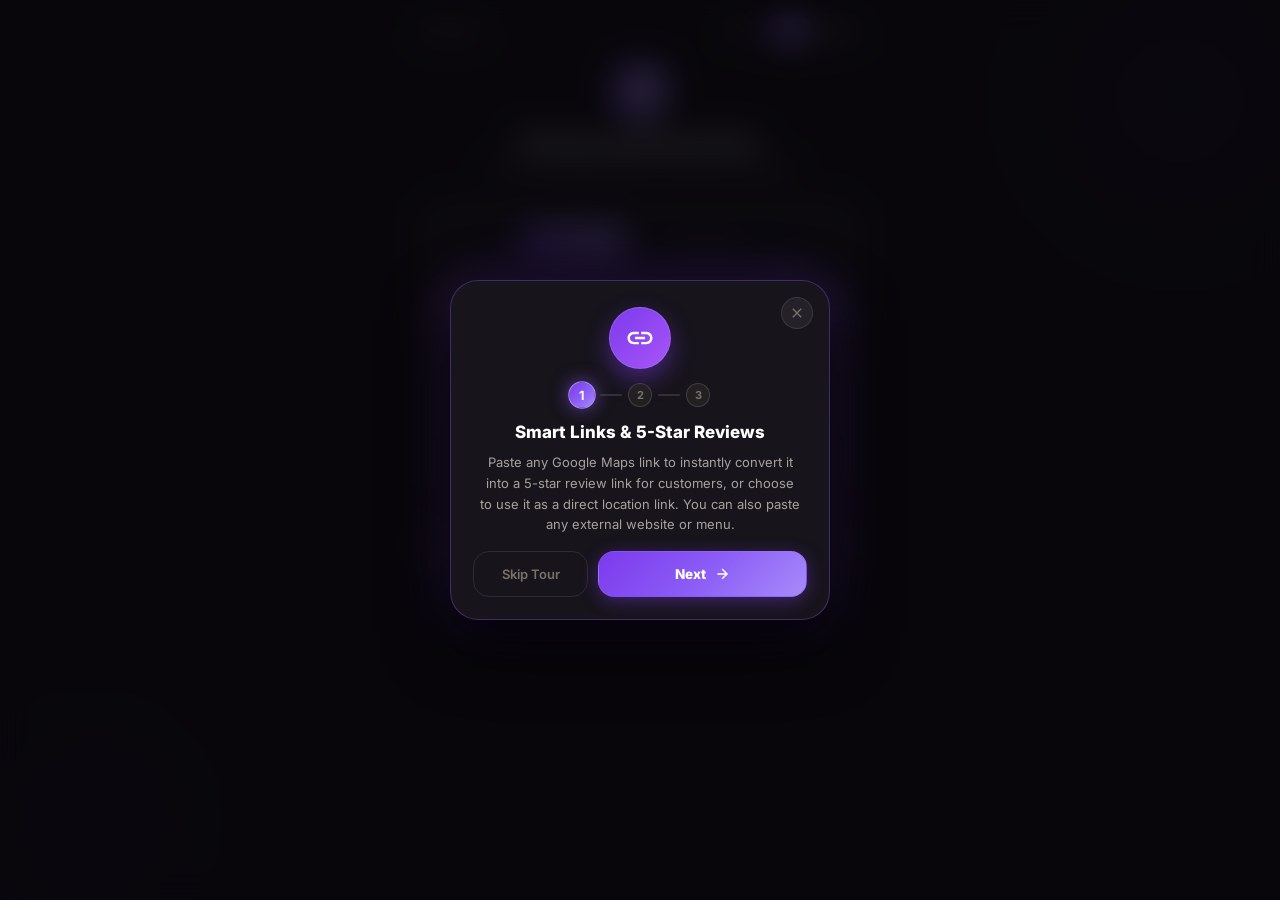
==== commit 3a462875: "Enhance onboarding modal animations with spring entrance, staggered cascade, directional slide trans" ====
--- a/android-app/app/src/main/assets/index.html
+++ b/android-app/app/src/main/assets/index.html
@@ -4444,8 +4444,8 @@
             position: fixed;
             inset: 0;
             background: rgba(8, 7, 12, 0.82);
-            backdrop-filter: blur(14px);
-            -webkit-backdrop-filter: blur(14px);
+            backdrop-filter: blur(16px);
+            -webkit-backdrop-filter: blur(16px);
             z-index: 3000;
             display: flex;
             align-items: center;
@@ -4454,14 +4454,22 @@
             opacity: 0;
             pointer-events: none;
             visibility: hidden;
-            transition: opacity 0.24s cubic-bezier(0.22, 1, 0.36, 1), visibility 0s linear 0.24s;
+            transition: opacity 0.32s cubic-bezier(0.16, 1, 0.3, 1),
+                        visibility 0s linear 0.32s;
+            will-change: opacity;
         }
         .onboarding-overlay.active {
             opacity: 1;
             pointer-events: auto;
             visibility: visible;
-            transition: opacity 0.28s cubic-bezier(0.22, 1, 0.36, 1), visibility 0s linear 0s;
-        }
+            transition: opacity 0.35s cubic-bezier(0.16, 1, 0.3, 1),
+                        visibility 0s linear 0s;
+        }
+        .onboarding-overlay.closing {
+            opacity: 0;
+            transition: opacity 0.24s cubic-bezier(0.16, 1, 0.3, 1);
+        }
+
         .onboarding-modal {
             position: relative;
             width: 100%;
@@ -4472,15 +4480,39 @@
             padding: 26px 22px 22px;
             box-shadow: 0 25px 60px rgba(0, 0, 0, 0.85), 0 0 45px rgba(124, 58, 237, 0.2);
             text-align: center;
-            transform: scale(0.94) translateY(12px);
+            overflow: hidden;
+            transform: scale3d(0.88, 0.88, 1) translateY(24px);
             opacity: 0;
-            transition: transform 0.3s cubic-bezier(0.22, 1, 0.36, 1), opacity 0.25s ease;
-            overflow: hidden;
+            transition: transform 0.38s cubic-bezier(0.16, 1, 0.3, 1),
+                        opacity 0.28s ease,
+                        box-shadow 0.38s ease;
+            will-change: transform, opacity, box-shadow;
         }
         .onboarding-overlay.active .onboarding-modal {
-            transform: scale(1) translateY(0);
             opacity: 1;
-        }
+            transform: scale3d(1, 1, 1) translateY(0);
+            box-shadow: 0 25px 65px rgba(0, 0, 0, 0.9), 0 0 55px rgba(124, 58, 237, 0.3);
+            animation: modalSpringOpen 0.44s cubic-bezier(0.16, 1, 0.3, 1) forwards;
+        }
+        .onboarding-overlay.closing .onboarding-modal {
+            transform: scale3d(0.9, 0.9, 1) translateY(18px);
+            opacity: 0;
+            transition: transform 0.24s cubic-bezier(0.16, 1, 0.3, 1), opacity 0.2s ease;
+        }
+        @keyframes modalSpringOpen {
+            0% {
+                opacity: 0;
+                transform: scale3d(0.86, 0.86, 1) translateY(26px);
+            }
+            65% {
+                transform: scale3d(1.025, 1.025, 1) translateY(-2px);
+            }
+            100% {
+                opacity: 1;
+                transform: scale3d(1, 1, 1) translateY(0);
+            }
+        }
+
         .btn-onboarding-close {
             position: absolute;
             top: 16px;
@@ -4512,106 +4544,206 @@
             fill: currentColor;
         }
 
-        .onboarding-track {
-            position: relative;
-            width: 100%;
-            min-height: 125px;
-        }
-        .onboarding-slide {
-            display: none;
-            flex-direction: column;
-            align-items: center;
-            animation: obSlideFadeIn 0.3s cubic-bezier(0.22, 1, 0.36, 1);
-        }
-        .onboarding-slide.active {
-            display: flex;
-        }
-        @keyframes obSlideFadeIn {
-            0% { opacity: 0; transform: translateY(10px); }
-            100% { opacity: 1; transform: translateY(0); }
-        }
-
+        /* Top Icon Circle with Ambient Theme Glow & Morphing */
         .onboarding-icon-wrap {
             position: relative;
-            width: 60px;
-            height: 60px;
+            width: 62px;
+            height: 62px;
             border-radius: 50%;
             display: flex;
             align-items: center;
             justify-content: center;
-            margin: 0 auto 12px;
+            margin: 0 auto 14px;
             box-shadow: 0 10px 25px rgba(0, 0, 0, 0.4);
-            transition: background 0.3s ease, box-shadow 0.3s ease;
+            transition: background 0.35s cubic-bezier(0.16, 1, 0.3, 1),
+                        box-shadow 0.35s cubic-bezier(0.16, 1, 0.3, 1),
+                        border-color 0.35s cubic-bezier(0.16, 1, 0.3, 1);
+        }
+        .onboarding-overlay.active .onboarding-icon-wrap {
+            animation: obIconEntrance 0.48s cubic-bezier(0.175, 0.885, 0.32, 1.275) 0.06s both;
+        }
+        @keyframes obIconEntrance {
+            0% {
+                opacity: 0;
+                transform: scale3d(0.65, 0.65, 1) translateY(-14px);
+            }
+            70% {
+                transform: scale3d(1.12, 1.12, 1) translateY(2px);
+            }
+            100% {
+                opacity: 1;
+                transform: scale3d(1, 1, 1) translateY(0);
+            }
+        }
+        .onboarding-icon-wrap.morphing {
+            animation: obIconMorphPulse 0.36s cubic-bezier(0.175, 0.885, 0.32, 1.275);
+        }
+        @keyframes obIconMorphPulse {
+            0% { transform: scale3d(1, 1, 1); }
+            40% { transform: scale3d(0.85, 0.85, 1); }
+            75% { transform: scale3d(1.12, 1.12, 1); }
+            100% { transform: scale3d(1, 1, 1); }
         }
         .onboarding-icon-wrap svg {
+            position: absolute;
             width: 30px;
             height: 30px;
             fill: #ffffff;
+            opacity: 0;
+            transform: scale3d(0.65, 0.65, 1) rotate(-8deg);
+            transition: opacity 0.28s cubic-bezier(0.16, 1, 0.3, 1),
+                        transform 0.32s cubic-bezier(0.175, 0.885, 0.32, 1.275);
+            pointer-events: none;
+        }
+        .onboarding-icon-wrap svg.active {
+            opacity: 1;
+            transform: scale3d(1, 1, 1) rotate(0deg);
         }
         .onboarding-icon-wrap.theme-purple {
             background: linear-gradient(135deg, #7c3aed 0%, #a855f7 100%);
+            border: 1px solid rgba(167, 139, 250, 0.4);
             box-shadow: 0 10px 25px rgba(124, 58, 237, 0.45);
         }
         .onboarding-icon-wrap.theme-cyan {
             background: linear-gradient(135deg, #0284c7 0%, #38bdf8 100%);
+            border: 1px solid rgba(56, 189, 248, 0.4);
             box-shadow: 0 10px 25px rgba(2, 132, 199, 0.45);
         }
         .onboarding-icon-wrap.theme-gold {
             background: linear-gradient(135deg, #f59e0b 0%, #d97706 100%);
+            border: 1px solid rgba(251, 191, 36, 0.4);
             box-shadow: 0 10px 25px rgba(245, 158, 11, 0.45);
         }
 
-        /* Numbered Steps Progress Indicator (Wi-Fi modal style) */
+        /* Numbered Steps Progress Indicator (Wi-Fi modal style with smooth progress line) */
         .onboarding-steps-indicator {
             display: flex;
             align-items: center;
             justify-content: center;
             gap: 6px;
-            margin-bottom: 12px;
+            margin-bottom: 14px;
+        }
+        .onboarding-overlay.active .onboarding-steps-indicator {
+            animation: obElementEntrance 0.38s cubic-bezier(0.16, 1, 0.3, 1) 0.1s both;
         }
         .onboarding-step-item {
             display: flex;
             align-items: center;
             justify-content: center;
-            width: 22px;
-            height: 22px;
+            width: 24px;
+            height: 24px;
             border-radius: 50%;
             background: rgba(41, 37, 36, 0.7);
-            border: 1px solid rgba(255, 255, 255, 0.12);
+            border: 1px solid rgba(255, 255, 255, 0.14);
             color: var(--text-muted);
-            font-size: 10.5px;
+            font-size: 11px;
             font-weight: 700;
             cursor: pointer;
-            transition: all 0.24s ease;
+            transition: transform 0.28s cubic-bezier(0.175, 0.885, 0.32, 1.275),
+                        background 0.26s ease,
+                        border-color 0.26s ease,
+                        color 0.26s ease,
+                        box-shadow 0.28s ease;
+        }
+        .onboarding-step-item:active {
+            transform: scale(0.92);
         }
         .onboarding-step-item.active {
             background: var(--primary-gradient);
             border-color: #a78bfa;
             color: #ffffff;
-            box-shadow: 0 0 14px rgba(139, 92, 246, 0.5);
-            transform: scale(1.08);
+            box-shadow: 0 0 16px rgba(139, 92, 246, 0.6);
+            transform: scale(1.15);
         }
         .onboarding-step-item.completed {
-            background: rgba(139, 92, 246, 0.25);
+            background: rgba(139, 92, 246, 0.28);
             border-color: rgba(167, 139, 250, 0.55);
             color: #c4b5fd;
+            transform: scale(1);
         }
         .onboarding-step-line {
-            width: 20px;
-            height: 2px;
-            background: rgba(255, 255, 255, 0.1);
-            border-radius: 2px;
-            transition: background 0.24s ease;
-        }
-        .onboarding-step-line.active {
-            background: rgba(139, 92, 246, 0.75);
+            position: relative;
+            width: 22px;
+            height: 2.5px;
+            background: rgba(255, 255, 255, 0.12);
+            border-radius: 3px;
+            overflow: hidden;
+        }
+        .onboarding-step-line::after {
+            content: '';
+            position: absolute;
+            inset: 0;
+            background: linear-gradient(90deg, #7c3aed, #a78bfa);
+            transform: scaleX(0);
+            transform-origin: left;
+            transition: transform 0.28s cubic-bezier(0.16, 1, 0.3, 1);
+        }
+        html[lang="ar"] .onboarding-step-line::after,
+        [dir="rtl"] .onboarding-step-line::after {
+            transform-origin: right;
+        }
+        .onboarding-step-line.active::after {
+            transform: scaleX(1);
+        }
+
+        /* Directional Carousel Panes for Slide Content */
+        .onboarding-track {
+            position: relative;
+            width: 100%;
+            min-height: 125px;
+            display: grid;
+            grid-template-columns: 100%;
+            align-items: center;
+            overflow: hidden;
+        }
+        .onboarding-overlay.active .onboarding-track {
+            animation: obElementEntrance 0.42s cubic-bezier(0.16, 1, 0.3, 1) 0.15s both;
+        }
+        .onboarding-slide {
+            grid-column: 1 / 2;
+            grid-row: 1 / 2;
+            width: 100%;
+            display: flex;
+            flex-direction: column;
+            align-items: center;
+            opacity: 0;
+            visibility: hidden;
+            pointer-events: none;
+            transition: opacity 0.28s cubic-bezier(0.16, 1, 0.3, 1),
+                        transform 0.32s cubic-bezier(0.16, 1, 0.3, 1),
+                        visibility 0s linear 0.32s;
+            will-change: transform, opacity;
+            box-sizing: border-box;
+        }
+        .onboarding-slide.slide-prev {
+            transform: translate3d(-30px, 0, 0);
+        }
+        .onboarding-slide.slide-next {
+            transform: translate3d(30px, 0, 0);
+        }
+        html[lang="ar"] .onboarding-slide.slide-prev,
+        [dir="rtl"] .onboarding-slide.slide-prev {
+            transform: translate3d(30px, 0, 0);
+        }
+        html[lang="ar"] .onboarding-slide.slide-next,
+        [dir="rtl"] .onboarding-slide.slide-next {
+            transform: translate3d(-30px, 0, 0);
+        }
+        .onboarding-slide.active {
+            opacity: 1;
+            visibility: visible;
+            pointer-events: auto;
+            transform: translate3d(0, 0, 0) !important;
+            transition: opacity 0.3s cubic-bezier(0.16, 1, 0.3, 1),
+                        transform 0.34s cubic-bezier(0.16, 1, 0.3, 1),
+                        visibility 0s linear 0s;
         }
 
         .onboarding-title {
             font-size: 17px;
             font-weight: 800;
             color: #ffffff;
-            margin-bottom: 10px;
+            margin-bottom: 8px;
             line-height: 1.35;
         }
         .onboarding-desc {
@@ -4627,7 +4759,22 @@
             align-items: center;
             gap: 10px;
             width: 100%;
-        }
+            transition: gap 0.28s cubic-bezier(0.16, 1, 0.3, 1);
+        }
+        .onboarding-overlay.active .onboarding-actions {
+            animation: obElementEntrance 0.44s cubic-bezier(0.16, 1, 0.3, 1) 0.2s both;
+        }
+        @keyframes obElementEntrance {
+            0% {
+                opacity: 0;
+                transform: translate3d(0, 16px, 0);
+            }
+            100% {
+                opacity: 1;
+                transform: translate3d(0, 0, 0);
+            }
+        }
+
         .btn-ob-skip {
             flex: 1;
             min-height: 46px;
@@ -4645,7 +4792,7 @@
             display: flex;
             align-items: center;
             justify-content: center;
-            transition: all 0.2s ease;
+            transition: all 0.28s cubic-bezier(0.16, 1, 0.3, 1);
         }
         .btn-ob-skip:hover {
             color: #ffffff;
@@ -4674,7 +4821,10 @@
             padding: 10px 18px;
             white-space: nowrap;
             box-shadow: 0 4px 18px rgba(124, 58, 237, 0.4);
-            transition: transform 0.16s cubic-bezier(0.22, 1, 0.36, 1), box-shadow 0.2s ease;
+            transition: transform 0.16s ease,
+                        box-shadow 0.2s ease,
+                        flex 0.3s cubic-bezier(0.16, 1, 0.3, 1),
+                        width 0.3s cubic-bezier(0.16, 1, 0.3, 1);
         }
         .btn-ob-next:active {
             transform: scale(0.97);
@@ -4686,6 +4836,15 @@
         .onboarding-actions.is-last-step .btn-ob-next {
             flex: 1 !important;
             width: 100% !important;
+        }
+        .ob-next-arrow {
+            width: 16px;
+            height: 16px;
+            fill: #ffffff;
+            transition: transform 0.24s cubic-bezier(0.16, 1, 0.3, 1);
+        }
+        html[lang="ar"] .ob-next-arrow {
+            transform: rotate(180deg);
         }
         .ob-next-arrow {
             width: 16px;
@@ -5350,9 +5509,9 @@
 
             <!-- Top Icon Circle (Smooth Morph / Switch) -->
             <div class="onboarding-icon-wrap theme-purple" id="obTopIconWrap">
-                <svg id="obIcon1" viewBox="0 0 24 24"><path d="M3.9 12c0-1.71 1.39-3.1 3.1-3.1h4V7H7c-2.76 0-5 2.24-5 5s2.24 5 5 5h4v-1.9H7c-1.71 0-3.1-1.39-3.1-3.1zM8 13h8v-2H8v2zm9-6h-4v1.9h4c1.71 0 3.1 1.39 3.1 3.1s-1.39 3.1-3.1 3.1h-4V17h4c2.76 0 5-2.24 5-5s-2.24-5-5-5z"/></svg>
-                <svg id="obIcon2" style="display: none;" viewBox="0 0 24 24"><path d="M15.5 14h-.79l-.28-.27A6.471 6.471 0 0 0 16 9.5 6.5 6.5 0 1 0 9.5 16c1.61 0 3.09-.59 4.23-1.57l.27.28v.79l5 4.99L20.49 19l-4.99-5zm-6 0C7.01 14 5 11.99 5 9.5S7.01 5 9.5 5 14 7.01 14 9.5 11.99 14 9.5 14z"/></svg>
-                <svg id="obIcon3" style="display: none;" viewBox="0 0 24 24"><path d="M20 2H4c-1.1 0-2 .9-2 2v16c0 1.1.9 2 2 2h16c1.1 0 2-.9 2-2V4c0-1.1-.9-2-2-2zm0 18H4V4h16v16zM18 6h-5c-1.1 0-2 .9-2 2v2.15c-.47-.09-.97-.15-1.5-.15-3.03 0-5.5 2.47-5.5 5.5s2.47 5.5 5.5 5.5c3.03 0 5.5-2.47 5.5-5.5V10h3V6zm-8.5 13c-1.93 0-3.5-1.57-3.5-3.5s1.57-3.5 3.5-3.5 3.5 1.57 3.5 3.5-1.57 3.5-3.5 3.5z"/></svg>
+                <svg id="obIcon1" class="active" viewBox="0 0 24 24"><path d="M3.9 12c0-1.71 1.39-3.1 3.1-3.1h4V7H7c-2.76 0-5 2.24-5 5s2.24 5 5 5h4v-1.9H7c-1.71 0-3.1-1.39-3.1-3.1zM8 13h8v-2H8v2zm9-6h-4v1.9h4c1.71 0 3.1 1.39 3.1 3.1s-1.39 3.1-3.1 3.1h-4V17h4c2.76 0 5-2.24 5-5s-2.24-5-5-5z"/></svg>
+                <svg id="obIcon2" viewBox="0 0 24 24"><path d="M15.5 14h-.79l-.28-.27A6.471 6.471 0 0 0 16 9.5 6.5 6.5 0 1 0 9.5 16c1.61 0 3.09-.59 4.23-1.57l.27.28v.79l5 4.99L20.49 19l-4.99-5zm-6 0C7.01 14 5 11.99 5 9.5S7.01 5 9.5 5 14 7.01 14 9.5 11.99 14 9.5 14z"/></svg>
+                <svg id="obIcon3" viewBox="0 0 24 24"><path d="M20 2H4c-1.1 0-2 .9-2 2v16c0 1.1.9 2 2 2h16c1.1 0 2-.9 2-2V4c0-1.1-.9-2-2-2zm0 18H4V4h16v16zM18 6h-5c-1.1 0-2 .9-2 2v2.15c-.47-.09-.97-.15-1.5-.15-3.03 0-5.5 2.47-5.5 5.5s2.47 5.5 5.5 5.5c3.03 0 5.5-2.47 5.5-5.5V10h3V6zm-8.5 13c-1.93 0-3.5-1.57-3.5-3.5s1.57-3.5 3.5-3.5 3.5 1.57 3.5 3.5-1.57 3.5-3.5 3.5z"/></svg>
             </div>
 
             <!-- Wizard Progress Indicator (1) —— (2) —— (3) -->
@@ -5370,7 +5529,7 @@
                 </div>
             </div>
 
-            <!-- Slides Track -->
+            <!-- Slides Track (Smooth Directional Carousel Panes) -->
             <div class="onboarding-track" id="onboardingTrack">
                 <!-- Slide 1: Direct Link -->
                 <div class="onboarding-slide active" data-slide="1">
@@ -5381,7 +5540,7 @@
                 </div>
 
                 <!-- Slide 2: Search Business -->
-                <div class="onboarding-slide" data-slide="2">
+                <div class="onboarding-slide slide-next" data-slide="2">
                     <h3 class="onboarding-title" id="obStep2Title">البحث المباشر عن الأنشطة</h3>
                     <p class="onboarding-desc" id="obStep2Desc">
                         لا داعي لفتح تطبيق خرائط Google يدوياً! انتقل لتبويب "بحث عن موقع" واكتب اسم محلك ومدينتك، ثم اختر نشاطك من القائمة ليتم توليد الرابط فوراً بضغطة زر واحدة.
@@ -5389,7 +5548,7 @@
                 </div>
 
                 <!-- Slide 3: NFC & Wi-Fi -->
-                <div class="onboarding-slide" data-slide="3">
+                <div class="onboarding-slide slide-next" data-slide="3">
                     <h3 class="onboarding-title" id="obStep3Title">كروت NFC والـ Wi-Fi والأمان</h3>
                     <p class="onboarding-desc" id="obStep3Desc">
                         اكتب روابطك على بطاقات واستيكرات NFC بملامسة ظهر هاتفك. انسخ واكتب كروت Wi-Fi لضيوفك وزبائنك بكل سهولة، واحمي بطاقاتك بقفل PIN أو قفل عتادي دائم.
@@ -7584,16 +7743,27 @@
         if (index < 1 || index > TOTAL_SLIDES) return;
         currentSlide = index;
 
-        // 1. Update slide active states
+        // 1. Update slide active, prev, and next states for smooth directional sliding
         const slides = document.querySelectorAll('.onboarding-slide');
         slides.forEach(slide => {
             const slideNum = parseInt(slide.getAttribute('data-slide'), 10);
-            slide.classList.toggle('active', slideNum === currentSlide);
+            slide.classList.remove('active', 'slide-prev', 'slide-next');
+            if (slideNum === currentSlide) {
+                slide.classList.add('active');
+            } else if (slideNum < currentSlide) {
+                slide.classList.add('slide-prev');
+            } else {
+                slide.classList.add('slide-next');
+            }
         });
 
-        // 2. Update top icon circle theme & visible icon
+        // 2. Trigger morph pulse on top icon circle & crossfade active SVG
         const iconWrap = document.getElementById('obTopIconWrap');
         if (iconWrap) {
+            iconWrap.classList.remove('morphing');
+            void iconWrap.offsetWidth; // Force reflow to retrigger animation
+            iconWrap.classList.add('morphing');
+
             iconWrap.classList.remove('theme-purple', 'theme-cyan', 'theme-gold');
             if (currentSlide === 1) iconWrap.classList.add('theme-purple');
             else if (currentSlide === 2) iconWrap.classList.add('theme-cyan');
@@ -7602,11 +7772,11 @@
         const icon1 = document.getElementById('obIcon1');
         const icon2 = document.getElementById('obIcon2');
         const icon3 = document.getElementById('obIcon3');
-        if (icon1) icon1.style.display = (currentSlide === 1) ? 'block' : 'none';
-        if (icon2) icon2.style.display = (currentSlide === 2) ? 'block' : 'none';
-        if (icon3) icon3.style.display = (currentSlide === 3) ? 'block' : 'none';
-
-        // 3. Update numbered steps progress indicator (1) —— (2) —— (3) (Wi-Fi modal style)
+        if (icon1) icon1.classList.toggle('active', currentSlide === 1);
+        if (icon2) icon2.classList.toggle('active', currentSlide === 2);
+        if (icon3) icon3.classList.toggle('active', currentSlide === 3);
+
+        // 3. Update numbered steps progress indicator (1) —— (2) —— (3) with animated lines
         const indicator = document.getElementById('onboardingStepsIndicator');
         if (indicator) {
             const stepItems = indicator.querySelectorAll('.onboarding-step-item');
@@ -7646,11 +7816,17 @@
         if (!overlay || !modal) return;
 
         goToSlide(1);
+
+        overlay.classList.remove('closing');
+        modal.classList.remove('closing');
+
         overlay.classList.add('active');
         modal.classList.add('active');
 
         if (window.AndroidNative && typeof window.AndroidNative.triggerLightHaptic === 'function') {
             try { window.AndroidNative.triggerLightHaptic(); } catch (e) {}
+        } else if (navigator.vibrate) {
+            try { navigator.vibrate(18); } catch (e) {}
         }
     }
 
@@ -7659,8 +7835,13 @@
         const modal = document.getElementById('onboardingModalBox');
         if (!overlay) return;
 
-        overlay.classList.remove('active');
-        if (modal) modal.classList.remove('active');
+        overlay.classList.add('closing');
+        if (modal) modal.classList.add('closing');
+
+        setTimeout(() => {
+            overlay.classList.remove('active', 'closing');
+            if (modal) modal.classList.remove('active', 'closing');
+        }, 240);
 
         if (markAsSeen) {
             try {
@@ -7689,10 +7870,12 @@
         const onboardingCloseBtn = document.getElementById('onboardingCloseBtn');
         const overlay = document.getElementById('onboardingOverlay');
         const indicator = document.getElementById('onboardingStepsIndicator');
+        const btnOpenHelpGuide = document.getElementById('btnOpenHelpGuide');
 
         if (btnObNext) btnObNext.addEventListener('click', nextSlide);
         if (btnObSkip) btnObSkip.addEventListener('click', () => closeOnboarding(true));
         if (onboardingCloseBtn) onboardingCloseBtn.addEventListener('click', () => closeOnboarding(true));
+        if (btnOpenHelpGuide) btnOpenHelpGuide.addEventListener('click', openOnboarding);
 
         if (overlay) {
             overlay.addEventListener('click', (e) => {
@@ -7710,13 +7893,13 @@
             });
         }
 
-        // First-launch check
+        // First-launch check with smooth delayed entrance
         try {
             const hasSeen = localStorage.getItem(STORAGE_KEY);
             if (!hasSeen) {
                 setTimeout(() => {
                     openOnboarding();
-                }, 400);
+                }, 450);
             }
         } catch (e) {}
     });
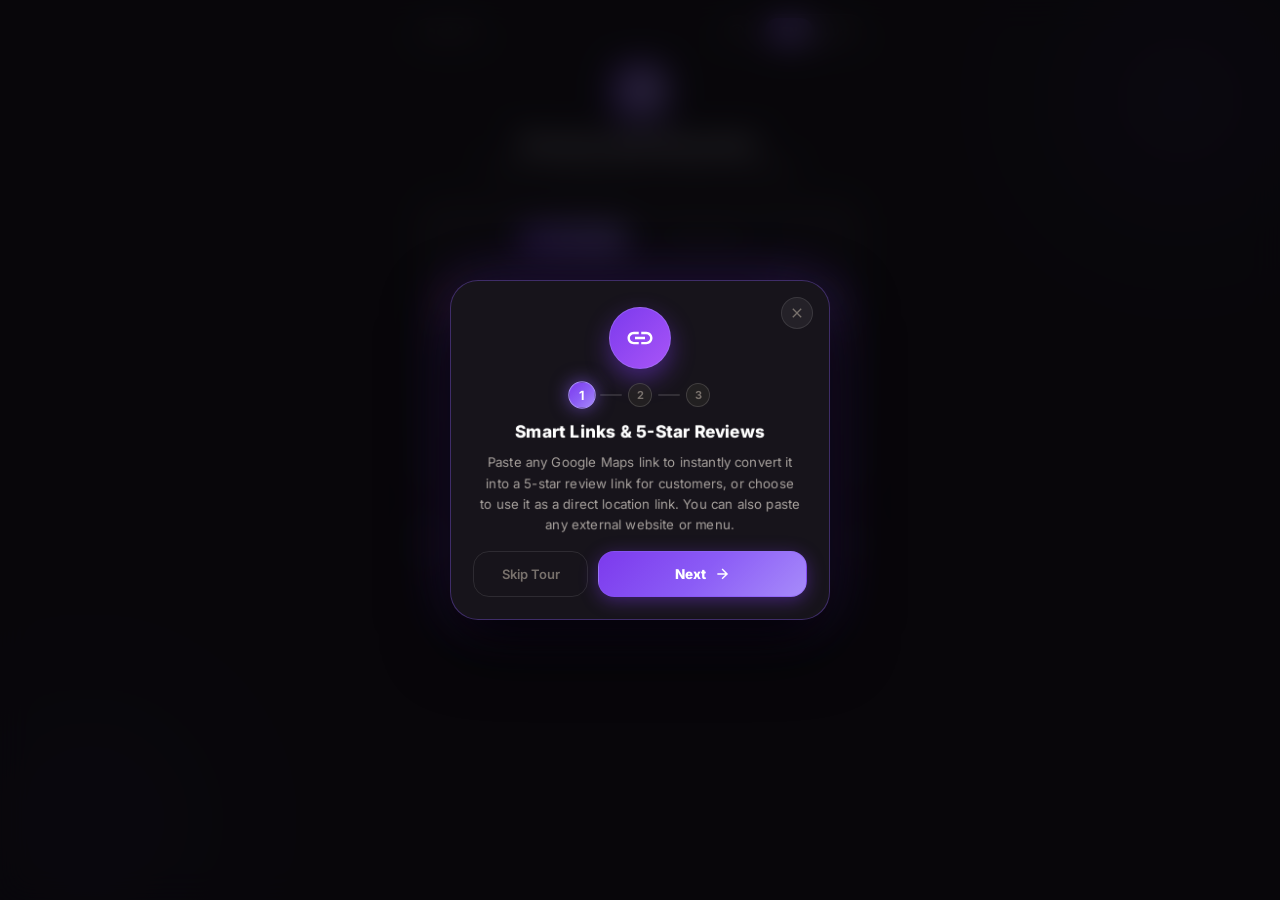
==== commit b7171486: "Add Wi-Fi QR Code support with amber theme to Wi-Fi wizard and clone standby views" ====
--- a/android-app/app/src/main/assets/index.html
+++ b/android-app/app/src/main/assets/index.html
@@ -2717,6 +2717,37 @@
             border-color: rgba(255, 255, 255, 0.3) !important;
             transform: translateY(-1px);
         }
+        .btn-nfc-wifi-qr {
+            display: none;
+            align-items: center;
+            justify-content: center;
+            gap: 6px;
+            flex: 1.15;
+            height: 44px;
+            background: rgba(245, 158, 11, 0.14);
+            border: 1px solid rgba(245, 158, 11, 0.45);
+            border-radius: var(--radius-btn);
+            color: #fbbf24;
+            font-family: inherit;
+            font-size: 13px;
+            font-weight: 700;
+            cursor: pointer;
+            box-shadow: 0 4px 14px rgba(245, 158, 11, 0.2);
+            white-space: nowrap;
+            padding: 0 10px;
+            transition: transform 0.16s cubic-bezier(0.22, 1, 0.36, 1), box-shadow 0.2s ease, background 0.2s ease;
+        }
+        .btn-nfc-wifi-qr:active {
+            transform: scale(0.97);
+            background: rgba(245, 158, 11, 0.25);
+            box-shadow: 0 2px 8px rgba(245, 158, 11, 0.25);
+        }
+        .btn-nfc-wifi-qr svg {
+            width: 17px;
+            height: 17px;
+            fill: #fbbf24;
+            flex-shrink: 0;
+        }
         .btn-nfc-cancel {
             flex: 1;
             width: 100%;
@@ -2871,7 +2902,7 @@
             background: rgba(8, 7, 6, 0.8);
             backdrop-filter: blur(12px);
             -webkit-backdrop-filter: blur(12px);
-            z-index: 1000;
+            z-index: 1100;
             display: flex;
             align-items: center;
             justify-content: center;
@@ -2903,6 +2934,22 @@
         .qr-overlay.active .qr-modal {
             transform: translate3d(0, 0, 0) scale3d(1, 1, 1);
             opacity: 1;
+        }
+        .qr-modal.theme-wifi {
+            border-color: rgba(245, 158, 11, 0.5);
+            box-shadow: 0 20px 50px rgba(0, 0, 0, 0.8), 0 0 35px rgba(245, 158, 11, 0.25);
+        }
+        .qr-modal.theme-wifi .btn-qr-download {
+            background: linear-gradient(135deg, #f59e0b 0%, #d97706 100%);
+            box-shadow: 0 4px 16px rgba(245, 158, 11, 0.35);
+            color: #0c0a09;
+            font-weight: 800;
+        }
+        .qr-modal.theme-wifi .btn-qr-download svg {
+            fill: #0c0a09;
+        }
+        .qr-modal.theme-wifi .btn-qr-download:active {
+            box-shadow: 0 2px 8px rgba(245, 158, 11, 0.25);
         }
         .qr-title {
             font-size: 18px;
@@ -4261,6 +4308,48 @@
             width: 100%;
             margin-top: 4px;
         }
+        .wifi-actions-primary-row {
+            display: flex;
+            align-items: center;
+            gap: 8px;
+            width: 100%;
+        }
+        .wifi-actions-primary-row .btn-wifi-next {
+            flex: 1.35;
+            min-width: 0;
+        }
+        .btn-wifi-qr {
+            display: none;
+            align-items: center;
+            justify-content: center;
+            gap: 6px;
+            height: 46px;
+            flex: 1;
+            min-width: 0;
+            padding: 0 12px;
+            background: rgba(245, 158, 11, 0.12);
+            border: 1px solid rgba(245, 158, 11, 0.42);
+            border-radius: var(--radius-btn);
+            color: #fbbf24;
+            font-family: inherit;
+            font-size: 13px;
+            font-weight: 700;
+            cursor: pointer;
+            box-shadow: 0 4px 14px rgba(245, 158, 11, 0.15);
+            white-space: nowrap;
+            transition: transform 0.16s cubic-bezier(0.22, 1, 0.36, 1), box-shadow 0.2s ease, background 0.2s ease, border-color 0.2s ease;
+        }
+        .btn-wifi-qr:active {
+            transform: scale(0.97);
+            background: rgba(245, 158, 11, 0.22);
+            box-shadow: 0 2px 8px rgba(245, 158, 11, 0.2);
+        }
+        .btn-wifi-qr svg {
+            width: 17px;
+            height: 17px;
+            fill: #fbbf24;
+            flex-shrink: 0;
+        }
         .btn-wifi-next {
             width: 100%;
             height: 46px;
@@ -4437,7 +4526,8 @@
             gap: 8px;
         }
 
-        /* ========================================================
+/* == onboarding.css == */
+/* ========================================================
            Onboarding / Welcome Feature Tour Modal
            ======================================================== */
         .onboarding-overlay {
@@ -4467,7 +4557,16 @@
         }
         .onboarding-overlay.closing {
             opacity: 0;
+            pointer-events: none;
             transition: opacity 0.24s cubic-bezier(0.16, 1, 0.3, 1);
+        }
+        /* Hard isolation guard: a closed onboarding tour can never intercept input */
+        .onboarding-overlay:not(.active) {
+            pointer-events: none !important;
+            visibility: hidden !important;
+        }
+        .onboarding-overlay:not(.active) * {
+            pointer-events: none !important;
         }
 
         .onboarding-modal {
@@ -4731,8 +4830,11 @@
         }
         .onboarding-slide.active {
             opacity: 1;
-            visibility: visible;
-            pointer-events: auto;
+            /* inherit (never force visible/auto): when the overlay is closed
+               its hidden/none state must win, otherwise this slide would sit
+               invisibly on top of the main page and swallow taps. */
+            visibility: inherit;
+            pointer-events: inherit;
             transform: translate3d(0, 0, 0) !important;
             transition: opacity 0.3s cubic-bezier(0.16, 1, 0.3, 1),
                         transform 0.34s cubic-bezier(0.16, 1, 0.3, 1),
@@ -5233,6 +5335,10 @@
                         <svg viewBox="0 0 24 24" id="nfcNextBtnIcon"><path d="M18 8h-1V6c0-2.76-2.24-5-5-5S7 3.24 7 6v2H6c-1.1 0-2 .9-2 2v10c0 1.1.9 2 2 2h12c1.1 0 2-.9 2-2V10c0-1.1-.9-2-2-2zm-6 9c-1.1 0-2-.9-2-2s.9-2 2-2 2 .9 2 2-.9 2-2 2zm3.1-9H8.9V6c0-1.71 1.39-3.1 3.1-3.1 1.71 0 3.1 1.39 3.1 3.1v2z"/></svg>
                         <span id="nfcNextBtnLabel">Another Card</span>
                     </button>
+                    <button type="button" class="btn-nfc-wifi-qr" id="nfcWifiCloneQrBtn" style="display: none;">
+                        <svg viewBox="0 0 24 24"><path d="M3 3h8v8H3V3zm2 2v4h4V5H5zm8-2h8v8h-8V3zm2 2v4h4V5h-4zM3 13h8v8H3v-8zm2 2v4h4v-4H5zm13-2h3v3h-3v-3zm0 5h3v3h-3v-3zm-5-5h3v3h-3v-3zm2 2h3v3h-3v-3zm-2 3h3v3h-3v-3z"/></svg>
+                        <span id="nfcWifiCloneQrBtnLabel">QR Code</span>
+                    </button>
                     <button type="button" class="btn-nfc-cancel" id="nfcCancelBtn">
                         <svg class="nfc-back-icon" viewBox="0 0 24 24"><path d="M20 11H7.83l5.59-5.59L12 4l-8 8 8 8 1.41-1.41L7.83 13H20v-2z"/></svg>
                         <span id="nfcCancelBtnLabel">Cancel</span>
@@ -5427,10 +5533,16 @@
 
                 <!-- Wizard Actions Row -->
                 <div class="wifi-actions">
-                    <button type="button" class="btn-wifi-next" id="btnWifiNext">
-                        <span id="wifiNextBtnLabel">Next</span>
-                        <svg viewBox="0 0 24 24" id="wifiNextBtnArrow" class="wifi-next-arrow"><path d="M5 13h11.83l-5.59 5.59L12 20l8-8-8-8-1.41 1.41L16.83 11H5v2z"/></svg>
-                    </button>
+                    <div class="wifi-actions-primary-row">
+                        <button type="button" class="btn-wifi-next" id="btnWifiNext">
+                            <span id="wifiNextBtnLabel">Next</span>
+                            <svg viewBox="0 0 24 24" id="wifiNextBtnArrow" class="wifi-next-arrow"><path d="M5 13h11.83l-5.59 5.59L12 20l8-8-8-8-1.41 1.41L16.83 11H5v2z"/></svg>
+                        </button>
+                        <button type="button" class="btn-wifi-qr" id="btnWifiQr" style="display: none;" title="Show QR Code">
+                            <svg viewBox="0 0 24 24"><path d="M3 3h8v8H3V3zm2 2v4h4V5H5zm8-2h8v8h-8V3zm2 2v4h4V5h-4zM3 13h8v8H3v-8zm2 2v4h4v-4H5zm13-2h3v3h-3v-3zm0 5h3v3h-3v-3zm-5-5h3v3h-3v-3zm2 2h3v3h-3v-3zm-2 3h3v3h-3v-3z"/></svg>
+                            <span id="wifiQrBtnLabel">QR Code</span>
+                        </button>
+                    </div>
                     <button type="button" class="btn-wifi-back" id="btnWifiBack">
                         <span id="wifiBackBtnLabel">Cancel</span>
                     </button>
@@ -5698,6 +5810,10 @@
                 wifiNext: "Next",
                 wifiBack: "Back",
                 wifiWriteTag: "Write to NFC Tag",
+                wifiQrBtn: "QR Code",
+                wifiQrModalTitle: "Wi-Fi QR Code",
+                wifiQrModalDesc: "Scan with any smartphone camera to connect directly",
+                wifiQrDownloaded: "Wi-Fi QR Code downloaded",
                 toastEnterSsid: "Please enter network name (SSID)",
                 toastWifiPassMinLength: "Password must be at least 8 characters",
                 toastWifiWpaRequired: "WPA networks require a password of at least 8 characters",
@@ -5963,6 +6079,10 @@
                 wifiNext: "التالي",
                 wifiBack: "رجوع",
                 wifiWriteTag: "نسخ على البطاقة",
+                wifiQrBtn: "رمز QR",
+                wifiQrModalTitle: "رمز QR لشبكة الواي فاي",
+                wifiQrModalDesc: "امسح الرمز بكاميرا أي هاتف للاتصال بالشبكة تلقائياً",
+                wifiQrDownloaded: "تم تنزيل رمز QR للواي فاي بنجاح",
                 toastEnterSsid: "يرجى إدخال اسم الشبكة (SSID)",
                 toastWifiPassMinLength: "كلمة المرور يجب ألا تقل عن 8 خانات",
                 toastWifiWpaRequired: "شبكات WPA تتطلب كلمة مرور من 8 خانات على الأقل",
@@ -6310,6 +6430,8 @@
         setTxt('qrModalDesc', dict.qrModalDesc);
         setTxt('qrDownloadBtnLabel', dict.qrDownloadBtn);
         setTxt('qrCloseBtn', dict.qrCloseBtn);
+        setTxt('wifiQrBtnLabel', dict.wifiQrBtn || 'QR Code');
+        setTxt('nfcWifiCloneQrBtnLabel', dict.wifiQrBtn || 'QR Code');
 
         // NFC Modal (Native App)
         const nfcOverlayEl = document.getElementById('nfcOverlay');
@@ -7606,10 +7728,28 @@
     'use strict';
 
     let qrInstance = null;
+    let currentQrMode = 'review';
+    let currentWifiSsid = '';
+    let currentWifiPayload = '';
 
     function getDict() {
         const lang = window.getCurrentLang ? window.getCurrentLang() : 'en';
         return (window.I18N && window.I18N[lang]) ? window.I18N[lang] : {};
+    }
+
+    function escapeWifiString(str) {
+        if (!str) return '';
+        return str.replace(/([\\;,:"])/g, '\\$1');
+    }
+
+    function buildWifiPayload(ssid, password, encType) {
+        const enc = (encType === 'OPEN') ? 'nopass' : (encType === 'WEP' ? 'WEP' : 'WPA');
+        let payload = 'WIFI:S:' + escapeWifiString(ssid) + ';T:' + enc + ';';
+        if (enc !== 'nopass' && password) {
+            payload += 'P:' + escapeWifiString(password) + ';';
+        }
+        payload += ';';
+        return payload;
     }
 
     function generateQrCode(url) {
@@ -7628,7 +7768,7 @@
         } else {
             const img = document.createElement('img');
             img.src = `https://api.qrserver.com/v1/create-qr-code/?size=200x200&margin=1&data=${encodeURIComponent(url)}`;
-            img.alt = 'Google Review QR Code';
+            img.alt = (currentQrMode === 'wifi') ? 'Wi-Fi QR Code' : 'Google Review QR Code';
             img.width = 200;
             img.height = 200;
             qrCodeContainer.appendChild(img);
@@ -7641,8 +7781,25 @@
         }
         const url = window.getGeneratedReviewUrl ? window.getGeneratedReviewUrl() : '';
         if (!url) return;
+
+        currentQrMode = 'review';
+        currentWifiSsid = '';
+        currentWifiPayload = '';
+
+        const dict = getDict();
         const qrOverlay = document.getElementById('qrOverlay');
         const qrModalBox = document.getElementById('qrModalBox');
+        const qrModalTitle = document.getElementById('qrModalTitle');
+        const qrModalDesc = document.getElementById('qrModalDesc');
+        const qrDownloadBtnLabel = document.getElementById('qrDownloadBtnLabel');
+
+        if (qrModalTitle) qrModalTitle.textContent = dict.qrModalTitle || 'Google Review QR Code';
+        if (qrModalDesc) qrModalDesc.textContent = dict.qrModalDesc || 'Scan with any smartphone camera to leave a review directly';
+        if (qrDownloadBtnLabel) qrDownloadBtnLabel.textContent = dict.qrDownloadBtn || 'Download QR Image';
+
+        if (qrModalBox) qrModalBox.classList.remove('theme-wifi');
+        if (qrOverlay) qrOverlay.classList.remove('theme-wifi');
+
         const validBtn = (triggerBtn && triggerBtn.nodeType === 1) ? triggerBtn : document.getElementById('qrBtn');
         generateQrCode(url);
         if (window.openMorphModal && qrOverlay && qrModalBox) {
@@ -7652,13 +7809,67 @@
         }
     }
 
+    function openQrModalForWifi(ssid, password, encType, triggerBtn) {
+        if (document.activeElement && typeof document.activeElement.blur === 'function') {
+            try { document.activeElement.blur(); } catch (e) {}
+        }
+        const dict = getDict();
+        if (!ssid || !ssid.trim()) {
+            if (window.showToast) window.showToast(dict.toastEnterSsid || 'Please enter network name (SSID)', 'warn');
+            return;
+        }
+
+        currentQrMode = 'wifi';
+        currentWifiSsid = ssid.trim();
+        currentWifiPayload = buildWifiPayload(currentWifiSsid, password, encType);
+
+        const qrOverlay = document.getElementById('qrOverlay');
+        const qrModalBox = document.getElementById('qrModalBox');
+        const qrModalTitle = document.getElementById('qrModalTitle');
+        const qrModalDesc = document.getElementById('qrModalDesc');
+        const qrDownloadBtnLabel = document.getElementById('qrDownloadBtnLabel');
+
+        if (qrModalTitle) qrModalTitle.textContent = dict.wifiQrModalTitle || 'Wi-Fi QR Code';
+        if (qrModalDesc) qrModalDesc.textContent = dict.wifiQrModalDesc || 'Scan with any smartphone camera to connect directly';
+        if (qrDownloadBtnLabel) qrDownloadBtnLabel.textContent = dict.wifiQrDownloadBtn || dict.qrDownloadBtn || 'Download QR Image';
+
+        if (qrModalBox) qrModalBox.classList.add('theme-wifi');
+        if (qrOverlay) qrOverlay.classList.add('theme-wifi');
+
+        generateQrCode(currentWifiPayload);
+
+        const validBtn = (triggerBtn && triggerBtn.nodeType === 1) ? triggerBtn : null;
+        if (window.openMorphModal && qrOverlay && qrModalBox) {
+            window.openMorphModal(qrOverlay, qrModalBox, validBtn);
+        } else if (qrOverlay) {
+            qrOverlay.classList.add('active');
+        }
+    }
+
     function closeQrModal() {
         const qrOverlay = document.getElementById('qrOverlay');
         const qrModalBox = document.getElementById('qrModalBox');
+
+        const cleanup = () => {
+            if (qrModalBox) qrModalBox.classList.remove('theme-wifi');
+            if (qrOverlay) qrOverlay.classList.remove('theme-wifi');
+            currentQrMode = 'review';
+            currentWifiSsid = '';
+            currentWifiPayload = '';
+            const dict = getDict();
+            const qrModalTitle = document.getElementById('qrModalTitle');
+            const qrModalDesc = document.getElementById('qrModalDesc');
+            const qrDownloadBtnLabel = document.getElementById('qrDownloadBtnLabel');
+            if (qrModalTitle) qrModalTitle.textContent = dict.qrModalTitle || 'Google Review QR Code';
+            if (qrModalDesc) qrModalDesc.textContent = dict.qrModalDesc || 'Scan with any smartphone camera to leave a review directly';
+            if (qrDownloadBtnLabel) qrDownloadBtnLabel.textContent = dict.qrDownloadBtn || 'Download QR Image';
+        };
+
         if (window.closeMorphModal && qrOverlay && qrModalBox) {
-            window.closeMorphModal(qrOverlay, qrModalBox);
+            window.closeMorphModal(qrOverlay, qrModalBox, cleanup);
         } else if (qrOverlay) {
             qrOverlay.classList.remove('active');
+            cleanup();
         }
     }
 
@@ -7687,23 +7898,30 @@
 
         if (!dataUrl) return;
 
+        const isWifi = currentQrMode === 'wifi';
+        const filename = isWifi
+            ? `wifi_${(currentWifiSsid || 'network').replace(/[^a-zA-Z0-9_-]/g, '_')}_qr.png`
+            : 'google_review_qr.png';
+        const toastMsg = isWifi ? (dict.wifiQrDownloaded || 'Wi-Fi QR Code downloaded') : (dict.qrDownloaded || 'QR Code downloaded');
+
         if (window.AndroidNative && window.AndroidNative.saveQrImage) {
-            window.AndroidNative.saveQrImage(dataUrl, "google_review_qr.png");
-            if (window.showToast) window.showToast(dict.qrDownloaded || 'QR downloaded', 'success');
+            window.AndroidNative.saveQrImage(dataUrl, filename);
+            if (window.showToast) window.showToast(toastMsg, 'success');
             return;
         }
 
         const link = document.createElement('a');
-        link.download = 'google_review_qr.png';
+        link.download = filename;
         link.href = dataUrl;
         document.body.appendChild(link);
         link.click();
         document.body.removeChild(link);
-        if (window.showToast) window.showToast(dict.qrDownloaded || 'QR downloaded', 'success');
+        if (window.showToast) window.showToast(toastMsg, 'success');
     }
 
     window.generateQrCode = generateQrCode;
     window.openQrModal = openQrModal;
+    window.openQrModalForWifi = openQrModalForWifi;
     window.closeQrModal = closeQrModal;
     window.downloadQrImage = downloadQrImage;
 })();
@@ -7717,6 +7935,7 @@
 
     const STORAGE_KEY = 'review_link_onboarding_v1';
     let currentSlide = 1;
+    let closeTimer = null;
     const TOTAL_SLIDES = 3;
 
     function getDict() {
@@ -7815,6 +8034,11 @@
         const modal = document.getElementById('onboardingModalBox');
         if (!overlay || !modal) return;
 
+        if (closeTimer) {
+            clearTimeout(closeTimer);
+            closeTimer = null;
+        }
+
         goToSlide(1);
 
         overlay.classList.remove('closing');
@@ -7835,12 +8059,18 @@
         const modal = document.getElementById('onboardingModalBox');
         if (!overlay) return;
 
+        if (closeTimer) {
+            clearTimeout(closeTimer);
+            closeTimer = null;
+        }
+
         overlay.classList.add('closing');
         if (modal) modal.classList.add('closing');
 
-        setTimeout(() => {
+        closeTimer = setTimeout(() => {
             overlay.classList.remove('active', 'closing');
             if (modal) modal.classList.remove('active', 'closing');
+            closeTimer = null;
         }, 240);
 
         if (markAsSeen) {
@@ -7870,12 +8100,10 @@
         const onboardingCloseBtn = document.getElementById('onboardingCloseBtn');
         const overlay = document.getElementById('onboardingOverlay');
         const indicator = document.getElementById('onboardingStepsIndicator');
-        const btnOpenHelpGuide = document.getElementById('btnOpenHelpGuide');
 
         if (btnObNext) btnObNext.addEventListener('click', nextSlide);
         if (btnObSkip) btnObSkip.addEventListener('click', () => closeOnboarding(true));
         if (onboardingCloseBtn) onboardingCloseBtn.addEventListener('click', () => closeOnboarding(true));
-        if (btnOpenHelpGuide) btnOpenHelpGuide.addEventListener('click', openOnboarding);
 
         if (overlay) {
             overlay.addEventListener('click', (e) => {
@@ -8067,6 +8295,10 @@
         }
         if (nfcModalBox && state !== 'success') {
             nfcModalBox.classList.remove('has-next-btn');
+        }
+        const nfcWifiCloneQrBtn = document.getElementById('nfcWifiCloneQrBtn');
+        if (nfcWifiCloneQrBtn) {
+            nfcWifiCloneQrBtn.style.display = 'none';
         }
 
         syncEmblemInteractivity(state === 'perm_lock_standby');
@@ -8176,6 +8408,11 @@
                 }
                 setCancelBtnMode(dict.wifiBack || 'Back', true);
                 if (nfcCounterBadge) nfcCounterBadge.style.display = 'none';
+                if (nfcWifiCloneQrBtn && isWifiCloneMode) {
+                    nfcWifiCloneQrBtn.style.display = 'inline-flex';
+                    const nfcWifiCloneQrBtnLabel = document.getElementById('nfcWifiCloneQrBtnLabel');
+                    if (nfcWifiCloneQrBtnLabel) nfcWifiCloneQrBtnLabel.textContent = dict.wifiQrBtn || 'QR Code';
+                }
             }
             setIconIfChanged(nfcSvgIcon, ICON_WIFI);
         } else if (state === 'success') {
@@ -8235,6 +8472,11 @@
                     if (nfcNextBtnIcon) nfcNextBtnIcon.innerHTML = ICON_WIFI.trim();
                 }
                 if (nfcModalBox) nfcModalBox.classList.add('has-next-btn');
+                if (nfcWifiCloneQrBtn) {
+                    nfcWifiCloneQrBtn.style.display = 'inline-flex';
+                    const nfcWifiCloneQrBtnLabel = document.getElementById('nfcWifiCloneQrBtnLabel');
+                    if (nfcWifiCloneQrBtnLabel) nfcWifiCloneQrBtnLabel.textContent = dict.wifiQrBtn || 'QR Code';
+                }
                 updateWriteBatchBadge(dict);
             } else {
                 if (nfcModalBox) nfcModalBox.classList.add('theme-link');
@@ -8440,6 +8682,8 @@
             window.closeMorphModal(nfcOverlay, nfcModalBox, () => {
                 const nfcNextBtn = document.getElementById('nfcNextBtn');
                 if (nfcNextBtn) nfcNextBtn.style.display = 'none';
+                const nfcWifiCloneQrBtn = document.getElementById('nfcWifiCloneQrBtn');
+                if (nfcWifiCloneQrBtn) nfcWifiCloneQrBtn.style.display = 'none';
                 nfcModalBox.classList.remove(
                     'theme-lock',
                     'theme-unlock',
@@ -8985,6 +9229,15 @@
             });
         }
 
+        const nfcWifiCloneQrBtn = document.getElementById('nfcWifiCloneQrBtn');
+        if (nfcWifiCloneQrBtn) {
+            nfcWifiCloneQrBtn.addEventListener('click', () => {
+                if (window.openQrModalForWifi) {
+                    window.openQrModalForWifi(pendingWifiSsid, pendingWifiPassword, pendingWifiEncType, nfcWifiCloneQrBtn);
+                }
+            });
+        }
+
         const nfcWaveContainer = document.getElementById('nfcWaveContainer');
         const nfcStatusIcon = document.getElementById('nfcStatusIcon');
         const rearmTarget = nfcWaveContainer || nfcStatusIcon;
@@ -9383,6 +9636,8 @@
         const btnWifiNext = $('btnWifiNext');
         const wifiNextBtnLabel = $('wifiNextBtnLabel');
         const wifiNextBtnArrow = $('wifiNextBtnArrow');
+        const btnWifiQr = $('btnWifiQr');
+        const wifiQrBtnLabel = $('wifiQrBtnLabel');
         const btnWifiBack = $('btnWifiBack');
         const wifiBackBtnLabel = $('wifiBackBtnLabel');
         const pwdModalOverlay = $('pwdModalOverlay');
@@ -9832,18 +10087,24 @@
                 if (wifiNextBtnLabel) wifiNextBtnLabel.textContent = dict.wifiNext || 'Next';
                 if (wifiBackBtnLabel) wifiBackBtnLabel.textContent = dict.pwdCancel || 'Cancel';
                 if (wifiNextBtnArrow) wifiNextBtnArrow.style.display = 'block';
+                if (btnWifiQr) btnWifiQr.style.display = 'none';
             } else if (wifiCurrentStep === 2) {
                 newTitle = dict.wifiStep2Title || 'Network Password';
                 newDesc = dict.wifiStep2Desc || 'Enter Wi-Fi password (or leave blank for open network)';
                 if (wifiNextBtnLabel) wifiNextBtnLabel.textContent = dict.wifiNext || 'Next';
                 if (wifiBackBtnLabel) wifiBackBtnLabel.textContent = dict.wifiBack || 'Back';
                 if (wifiNextBtnArrow) wifiNextBtnArrow.style.display = 'block';
+                if (btnWifiQr) btnWifiQr.style.display = 'none';
             } else if (wifiCurrentStep === 3) {
                 newTitle = dict.wifiStep3Title || 'Security Type';
                 newDesc = dict.wifiStep3Desc || 'Select network encryption standard';
                 if (wifiNextBtnLabel) wifiNextBtnLabel.textContent = dict.wifiWriteTag || 'Write to NFC Tag';
                 if (wifiBackBtnLabel) wifiBackBtnLabel.textContent = dict.wifiBack || 'Back';
                 if (wifiNextBtnArrow) wifiNextBtnArrow.style.display = 'none';
+                if (btnWifiQr) {
+                    btnWifiQr.style.display = 'inline-flex';
+                    if (wifiQrBtnLabel) wifiQrBtnLabel.textContent = dict.wifiQrBtn || 'QR Code';
+                }
             }
 
             if (wifiStepTitle) {
@@ -10036,6 +10297,34 @@
 
         if (btnWifiBack) {
             btnWifiBack.addEventListener('click', handleWifiWizardBack);
+        }
+
+        if (btnWifiQr) {
+            btnWifiQr.addEventListener('click', () => {
+                if (document.activeElement && typeof document.activeElement.blur === 'function') {
+                    try { document.activeElement.blur(); } catch (e) {}
+                }
+                const dict = (window.I18N && window.getCurrentLang) ? window.I18N[window.getCurrentLang()] : {};
+                if (!wifiSavedSsid || !wifiSavedSsid.trim()) {
+                    if (window.showToast) window.showToast(dict.toastEnterSsid || 'Please enter network name (SSID)', 'warn');
+                    wifiCurrentStep = 1;
+                    updateWifiWizardUi();
+                    if (wifiSsidInput) wifiSsidInput.focus();
+                    return;
+                }
+                if (wifiSelectedEnc === 'WPA') {
+                    if (!wifiSavedPassword || wifiSavedPassword.length < 8) {
+                        if (window.showToast) window.showToast(dict.toastWifiWpaRequired || dict.toastWifiPassMinLength || 'WPA networks require a password of at least 8 characters', 'warn');
+                        wifiCurrentStep = 2;
+                        updateWifiWizardUi();
+                        if (wifiPasswordInput) wifiPasswordInput.focus();
+                        return;
+                    }
+                }
+                if (window.openQrModalForWifi) {
+                    window.openQrModalForWifi(wifiSavedSsid, wifiSavedPassword, wifiSelectedEnc, btnWifiQr);
+                }
+            });
         }
 
         if (wifiSelectTrigger) {
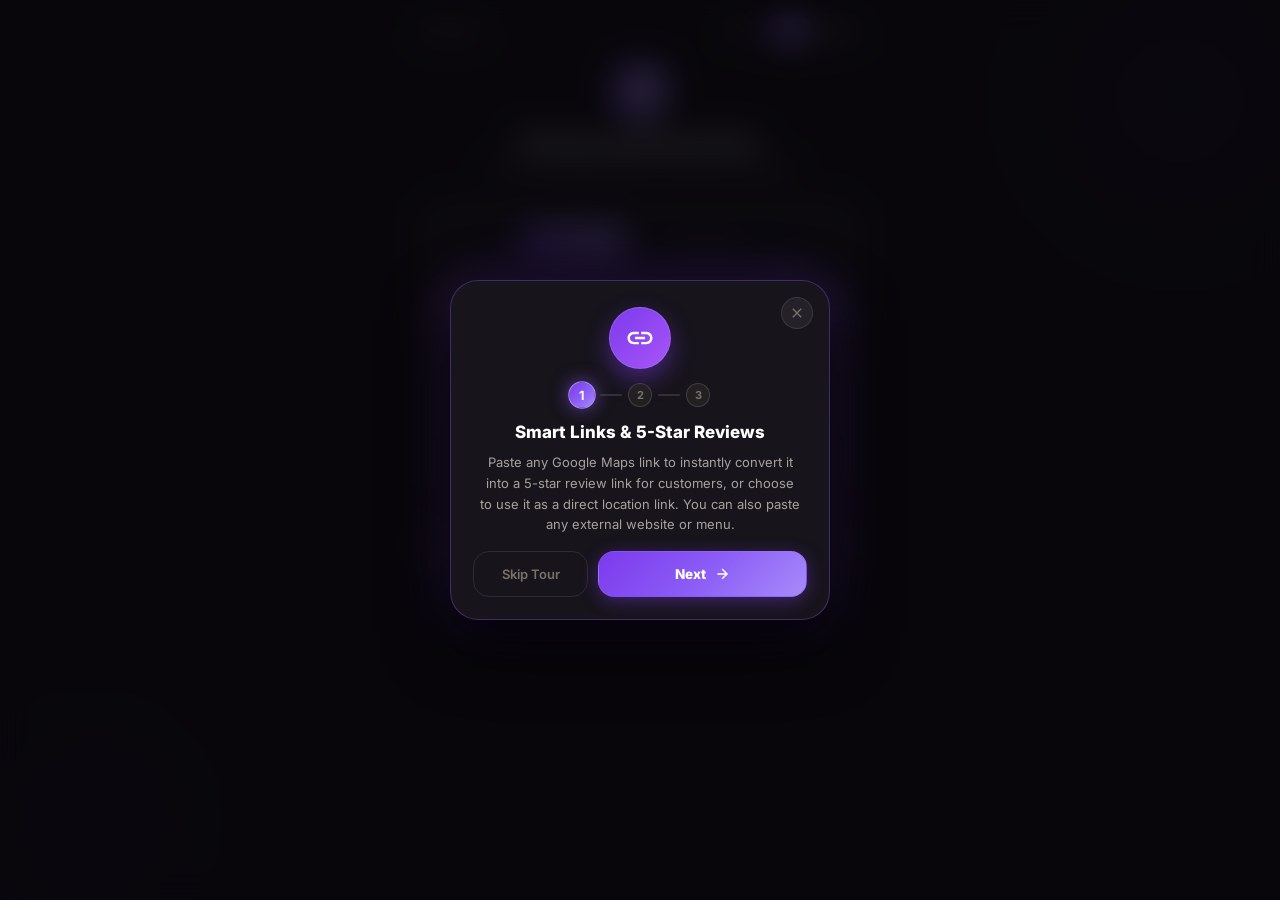
==== commit f0021754: "Allow Wi-Fi QR Code generation and NFC write for open networks without password" ====
--- a/android-app/app/src/main/assets/index.html
+++ b/android-app/app/src/main/assets/index.html
@@ -6960,6 +6960,7 @@
     }
 
     window.showToast = showToast;
+    window.clearModalTimers = clearModalTimers;
     window.openMorphModal = openMorphModal;
     window.closeMorphModal = closeMorphModal;
     window.transitionModalToModal = transitionModalToModal;
@@ -7743,10 +7744,22 @@
     }
 
     function buildWifiPayload(ssid, password, encType) {
-        const enc = (encType === 'OPEN') ? 'nopass' : (encType === 'WEP' ? 'WEP' : 'WPA');
-        let payload = 'WIFI:S:' + escapeWifiString(ssid) + ';T:' + enc + ';';
-        if (enc !== 'nopass' && password) {
-            payload += 'P:' + escapeWifiString(password) + ';';
+        const cleanSsid = (ssid || '').trim();
+        const cleanPass = (password || '').trim();
+        const rawEnc = String(encType || '').toUpperCase();
+
+        let enc = 'nopass';
+        if (rawEnc === 'OPEN' || rawEnc === 'NOPASS' || rawEnc === 'NONE' || !cleanPass) {
+            enc = 'nopass';
+        } else if (rawEnc === 'WEP') {
+            enc = 'WEP';
+        } else {
+            enc = 'WPA';
+        }
+
+        let payload = 'WIFI:S:' + escapeWifiString(cleanSsid) + ';T:' + enc + ';';
+        if (enc !== 'nopass' && cleanPass) {
+            payload += 'P:' + escapeWifiString(cleanPass) + ';';
         }
         payload += ';';
         return payload;
@@ -7814,14 +7827,21 @@
             try { document.activeElement.blur(); } catch (e) {}
         }
         const dict = getDict();
-        if (!ssid || !ssid.trim()) {
+        const cleanSsid = (ssid || '').trim();
+        if (!cleanSsid) {
             if (window.showToast) window.showToast(dict.toastEnterSsid || 'Please enter network name (SSID)', 'warn');
             return;
         }
 
+        const cleanPass = (password || '').trim();
+        let normEnc = String(encType || '').toUpperCase();
+        if (!cleanPass) {
+            normEnc = 'OPEN';
+        }
+
         currentQrMode = 'wifi';
-        currentWifiSsid = ssid.trim();
-        currentWifiPayload = buildWifiPayload(currentWifiSsid, password, encType);
+        currentWifiSsid = cleanSsid;
+        currentWifiPayload = buildWifiPayload(cleanSsid, cleanPass, normEnc);
 
         const qrOverlay = document.getElementById('qrOverlay');
         const qrModalBox = document.getElementById('qrModalBox');
@@ -8599,7 +8619,16 @@
         const nfcModalBox = document.getElementById('nfcModalBox');
         if (!nfcOverlay) return;
 
+        if (window.clearModalTimers) {
+            window.clearModalTimers(nfcOverlay, nfcModalBox);
+        }
+
         if (options.skipOpenAnimation || nfcOverlay.classList.contains('active')) {
+            if (nfcModalBox) {
+                nfcModalBox.style.transition = '';
+                nfcModalBox.style.opacity = '1';
+                nfcModalBox.style.transform = 'none';
+            }
             nfcOverlay.classList.add('active');
             return;
         }
@@ -9233,7 +9262,9 @@
         if (nfcWifiCloneQrBtn) {
             nfcWifiCloneQrBtn.addEventListener('click', () => {
                 if (window.openQrModalForWifi) {
-                    window.openQrModalForWifi(pendingWifiSsid, pendingWifiPassword, pendingWifiEncType, nfcWifiCloneQrBtn);
+                    const pass = (pendingWifiPassword || '').trim();
+                    const enc = (!pass) ? 'OPEN' : (pendingWifiEncType || 'WPA');
+                    window.openQrModalForWifi(pendingWifiSsid, (enc === 'OPEN' ? '' : pass), enc, nfcWifiCloneQrBtn);
                 }
             });
         }
@@ -10258,14 +10289,14 @@
                     }
                     wifiSavedPassword = passVal;
 
-                    // If user left password empty and security is currently WPA, auto-switch to OPEN
-                    if (!wifiSavedPassword && wifiSelectedEnc === 'WPA') {
+                    // If user left password empty, auto-switch to OPEN
+                    if (!wifiSavedPassword) {
                         wifiSelectedEnc = 'OPEN';
                         const items = wifiDropdownMenu ? wifiDropdownMenu.querySelectorAll('.wifi-dropdown-item') : [];
                         items.forEach(it => it.classList.toggle('selected', it.getAttribute('data-enc') === 'OPEN'));
                         if (wifiSelectedLabel) wifiSelectedLabel.textContent = dict.wifiEncOpen || 'Open Network';
                         if (wifiSelectedSub) wifiSelectedSub.textContent = dict.wifiEncOpenSub || 'No password (Public / Guest)';
-                    } else if (wifiSavedPassword && wifiSelectedEnc === 'OPEN') {
+                    } else if (wifiSelectedEnc === 'OPEN') {
                         wifiSelectedEnc = 'WPA';
                         const items = wifiDropdownMenu ? wifiDropdownMenu.querySelectorAll('.wifi-dropdown-item') : [];
                         items.forEach(it => it.classList.toggle('selected', it.getAttribute('data-enc') === 'WPA'));
@@ -10276,20 +10307,26 @@
                     wifiCurrentStep = 3;
                     updateWifiWizardUi();
                 } else if (wifiCurrentStep === 3) {
-                    if (wifiSelectedEnc === 'WPA') {
-                        if (!wifiSavedPassword || wifiSavedPassword.length < 8) {
+                    let pass = (wifiSavedPassword || (wifiPasswordInput ? wifiPasswordInput.value : '')).trim();
+                    let enc = (wifiSelectedEnc || 'WPA').toUpperCase();
+
+                    if (!pass) {
+                        enc = 'OPEN';
+                        wifiSelectedEnc = 'OPEN';
+                        wifiSavedPassword = '';
+                        if (wifiPasswordInput) wifiPasswordInput.value = '';
+                    } else if (enc === 'WPA') {
+                        if (pass.length < 8) {
                             if (window.showToast) window.showToast(dict.toastWifiWpaRequired || dict.toastWifiPassMinLength || 'WPA networks require a password of at least 8 characters', 'warn');
                             wifiCurrentStep = 2;
                             updateWifiWizardUi();
                             if (wifiPasswordInput) wifiPasswordInput.focus();
                             return;
                         }
-                    } else if (wifiSelectedEnc === 'OPEN') {
-                        wifiSavedPassword = '';
                     }
 
                     if (window.startNfcWifiWrite) {
-                        window.startNfcWifiWrite(wifiSavedSsid, wifiSavedPassword, wifiSelectedEnc, btnWifiTag, { skipOpenAnimation: true });
+                        window.startNfcWifiWrite(wifiSavedSsid, (enc === 'OPEN' ? '' : pass), enc, btnWifiTag, { skipOpenAnimation: true });
                     }
                 }
             });
@@ -10305,15 +10342,35 @@
                     try { document.activeElement.blur(); } catch (e) {}
                 }
                 const dict = (window.I18N && window.getCurrentLang) ? window.I18N[window.getCurrentLang()] : {};
-                if (!wifiSavedSsid || !wifiSavedSsid.trim()) {
+                const ssid = (wifiSavedSsid || (wifiSsidInput ? wifiSsidInput.value : '')).trim();
+                if (!ssid) {
                     if (window.showToast) window.showToast(dict.toastEnterSsid || 'Please enter network name (SSID)', 'warn');
                     wifiCurrentStep = 1;
                     updateWifiWizardUi();
                     if (wifiSsidInput) wifiSsidInput.focus();
                     return;
                 }
-                if (wifiSelectedEnc === 'WPA') {
-                    if (!wifiSavedPassword || wifiSavedPassword.length < 8) {
+                wifiSavedSsid = ssid;
+
+                let pass = (wifiSavedPassword !== undefined && wifiSavedPassword !== null) ? String(wifiSavedPassword).trim() : '';
+                if (!pass && wifiPasswordInput) {
+                    pass = (wifiPasswordInput.value || '').trim();
+                }
+
+                let enc = (wifiSelectedEnc || '').toUpperCase();
+
+                // If password is empty, network is Open (nopass)
+                if (!pass) {
+                    enc = 'OPEN';
+                    wifiSelectedEnc = 'OPEN';
+                    wifiSavedPassword = '';
+                    if (wifiPasswordInput) wifiPasswordInput.value = '';
+                    const items = wifiDropdownMenu ? wifiDropdownMenu.querySelectorAll('.wifi-dropdown-item') : [];
+                    items.forEach(it => it.classList.toggle('selected', it.getAttribute('data-enc') === 'OPEN'));
+                    if (wifiSelectedLabel) wifiSelectedLabel.textContent = dict.wifiEncOpen || 'Open Network';
+                    if (wifiSelectedSub) wifiSelectedSub.textContent = dict.wifiEncOpenSub || 'No password (Public / Guest)';
+                } else if (enc === 'WPA') {
+                    if (pass.length < 8) {
                         if (window.showToast) window.showToast(dict.toastWifiWpaRequired || dict.toastWifiPassMinLength || 'WPA networks require a password of at least 8 characters', 'warn');
                         wifiCurrentStep = 2;
                         updateWifiWizardUi();
@@ -10321,8 +10378,9 @@
                         return;
                     }
                 }
+
                 if (window.openQrModalForWifi) {
-                    window.openQrModalForWifi(wifiSavedSsid, wifiSavedPassword, wifiSelectedEnc, btnWifiQr);
+                    window.openQrModalForWifi(ssid, (enc === 'OPEN' ? '' : pass), enc, btnWifiQr);
                 }
             });
         }
@@ -10341,6 +10399,10 @@
             item.addEventListener('click', () => {
                 const enc = item.getAttribute('data-enc');
                 wifiSelectedEnc = enc;
+                if (enc === 'OPEN') {
+                    wifiSavedPassword = '';
+                    if (wifiPasswordInput) wifiPasswordInput.value = '';
+                }
                 wifiDropItems.forEach(it => it.classList.toggle('selected', it === item));
 
                 const mainText = item.querySelector('.wifi-dropdown-main')?.textContent || '';
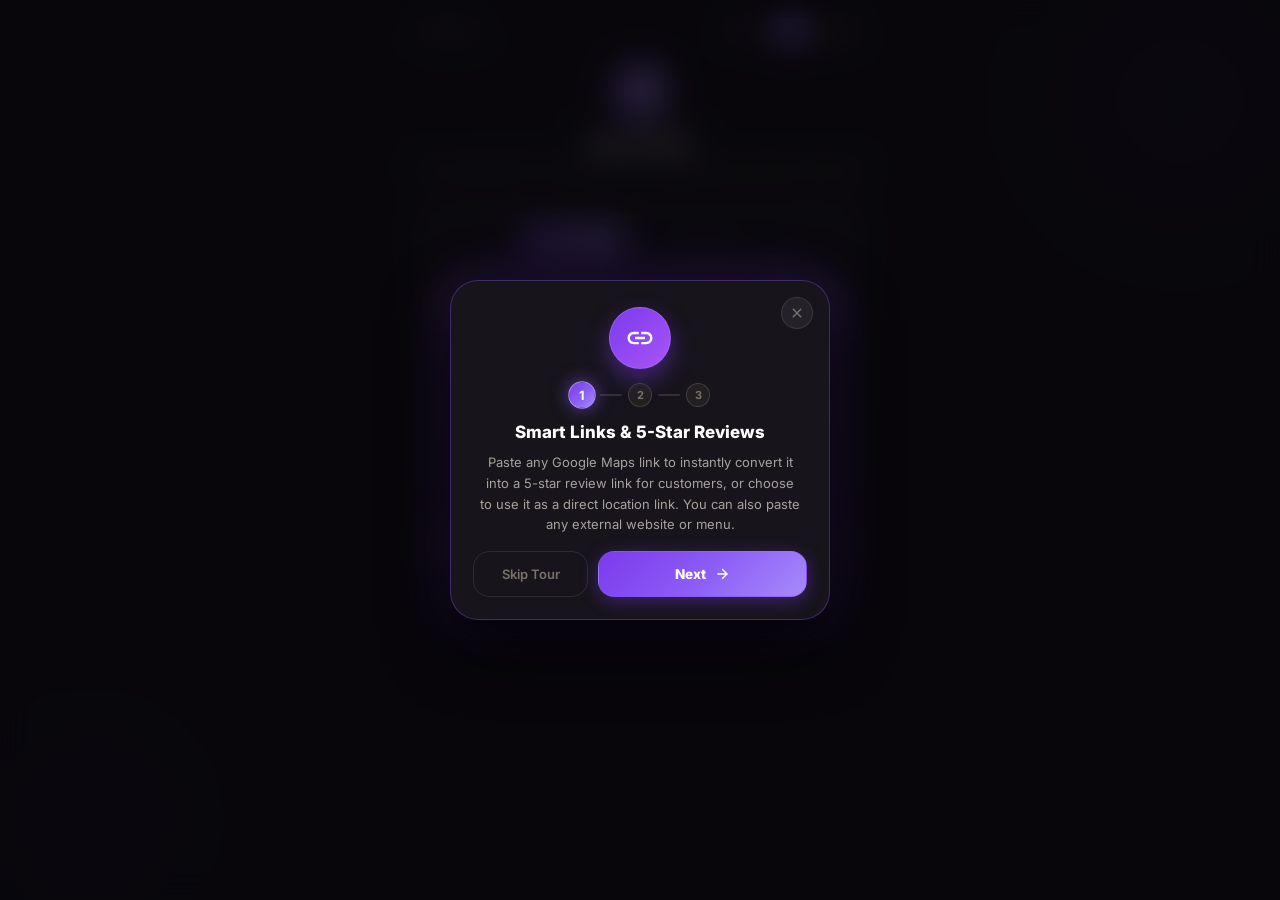
==== commit 17124027: "feat: release Quick NFC v2.0.0 with Flutter migration, Wi-Fi cards, and PIN protection" ====
--- a/android-app/app/src/main/assets/index.html
+++ b/android-app/app/src/main/assets/index.html
@@ -10,16 +10,16 @@
     <meta name="description" id="metaDescription" content="Convert any Google Maps link into an instant 5-star review link. Generate QR codes and write to NFC cards. أداة مجانية لتوليد رابط تقييم خرائط Google مباشر 5 نجوم مع رمز QR وكروت NFC.">
     <meta name="keywords" content="رابط تقييم جوجل, تقييم خرائط جوجل 5 نجوم, رابط تقييم مباشر, كروت تقييم nfc, رمز qr تقييم جوجل, انشاء رابط تقييم نشاط تجاري, google review link generator, direct 5 star review link, nfc google review card, qr code review generator, google maps review link, place id review link">
     <meta name="theme-color" content="#7c3aed">
-    <link rel="canonical" href="https://zaid-a-salameh.github.io/google-review-link/">
+    <link rel="canonical" href="https://zaid-a-salameh.github.io/quick-nfc/">
     
     <!-- Open Graph / Social Sharing & Google Rich Results -->
     <meta property="og:title" content="Google Review Link Generator | 5-Star QR & NFC">
     <meta property="og:description" content="Instant 5-star Google Maps review link generator with QR code and NFC tag support.">
-    <meta property="og:url" content="https://zaid-a-salameh.github.io/google-review-link/">
+    <meta property="og:url" content="https://zaid-a-salameh.github.io/quick-nfc/">
     <meta property="og:type" content="website">
     <meta property="og:site_name" content="Review Link Generator">
-    <meta property="og:image" content="https://zaid-a-salameh.github.io/google-review-link/og-image.png">
-    <meta property="og:image:secure_url" content="https://zaid-a-salameh.github.io/google-review-link/og-image.png">
+    <meta property="og:image" content="https://zaid-a-salameh.github.io/quick-nfc/og-image.png">
+    <meta property="og:image:secure_url" content="https://zaid-a-salameh.github.io/quick-nfc/og-image.png">
     <meta property="og:image:type" content="image/png">
     <meta property="og:image:width" content="1200">
     <meta property="og:image:height" content="630">
@@ -29,8 +29,8 @@
     <meta name="twitter:card" content="summary_large_image">
     <meta name="twitter:title" content="Google Review Link Generator | 5-Star QR & NFC">
     <meta name="twitter:description" content="Instant 5-star Google Maps review link generator with QR code and NFC tag support.">
-    <meta name="twitter:image" content="https://zaid-a-salameh.github.io/google-review-link/og-image.png">
-    <meta name="thumbnail" content="https://zaid-a-salameh.github.io/google-review-link/favicon-192x192.png">
+    <meta name="twitter:image" content="https://zaid-a-salameh.github.io/quick-nfc/og-image.png">
+    <meta name="thumbnail" content="https://zaid-a-salameh.github.io/quick-nfc/favicon-192x192.png">
 
     <!-- Schema.org JSON-LD Structured Data for Google Search -->
     <script type="application/ld+json">
@@ -40,14 +40,14 @@
         "@type": "WebSite",
         "name": "Review Link Generator",
         "alternateName": ["ReviewLinkGenerator", "Google Review Link Generator", "مولد رابط تقييم جوجل"],
-        "url": "https://zaid-a-salameh.github.io/google-review-link/"
+        "url": "https://zaid-a-salameh.github.io/quick-nfc/"
       },
       {
         "@context": "https://schema.org",
         "@type": "WebApplication",
         "name": "Google Review Link Generator",
-        "url": "https://zaid-a-salameh.github.io/google-review-link/",
-        "image": "https://zaid-a-salameh.github.io/google-review-link/og-image.png",
+        "url": "https://zaid-a-salameh.github.io/quick-nfc/",
+        "image": "https://zaid-a-salameh.github.io/quick-nfc/og-image.png",
         "description": "Convert Google Maps links into direct 5-star review URLs, QR codes, and NFC cards.",
         "applicationCategory": "BusinessApplication",
         "operatingSystem": "Web, Android",
@@ -270,8 +270,8 @@
         .qr-desc,
         .nfc-title,
         .nfc-desc,
-        .perm-lock-modal .qr-title,
-        .perm-lock-modal .qr-desc,
+        #permLockTitle,
+        #permLockDesc,
         .perm-lock-actions button,
         .btn-qr-download span,
         .btn-qr-close,
@@ -315,8 +315,8 @@
         body.is-lang-switching .qr-desc,
         body.is-lang-switching .nfc-title,
         body.is-lang-switching .nfc-desc,
-        body.is-lang-switching .perm-lock-modal .qr-title,
-        body.is-lang-switching .perm-lock-modal .qr-desc,
+        body.is-lang-switching #permLockTitle,
+        body.is-lang-switching #permLockDesc,
         body.is-lang-switching .perm-lock-actions button,
         body.is-lang-switching .btn-qr-download span,
         body.is-lang-switching .btn-qr-close,
@@ -349,8 +349,8 @@
         body.is-lang-entering .qr-desc,
         body.is-lang-entering .nfc-title,
         body.is-lang-entering .nfc-desc,
-        body.is-lang-entering .perm-lock-modal .qr-title,
-        body.is-lang-entering .perm-lock-modal .qr-desc,
+        body.is-lang-entering #permLockTitle,
+        body.is-lang-entering #permLockDesc,
         body.is-lang-entering .perm-lock-actions button,
         body.is-lang-entering .btn-qr-download span,
         body.is-lang-entering .btn-qr-close,
@@ -1263,6 +1263,18 @@
             font-size: 12px;
             color: #ffffff;
             line-height: 1.6;
+            overflow: hidden;
+            will-change: height, opacity, transform;
+            transition: height 0.28s cubic-bezier(0.16, 1, 0.3, 1),
+                        border-color 0.2s ease,
+                        background 0.2s ease,
+                        opacity 0.18s ease,
+                        transform 0.18s ease;
+        }
+
+        .result-link-box.switching {
+            opacity: 0.3;
+            transform: scale(0.992);
         }
 
         /* The 3 Action Buttons */
@@ -1524,6 +1536,155 @@
             transition: transform 0.18s cubic-bezier(0.22, 1, 0.36, 1), opacity 0.18s ease;
         }
 
+/* == link-type-switcher.css == */
+/* ========================================================
+   Link Type Segmented Selector & Top Bar Help Button
+   (Shared: Web + Native Android App)
+   ======================================================== */
+
+.link-type-selector-wrapper {
+    display: flex;
+    flex-direction: column;
+    gap: 7px;
+    width: 100%;
+    margin-bottom: 12px;
+    padding: 10px;
+    background: rgba(255, 255, 255, 0.025);
+    border: 1px solid rgba(139, 92, 246, 0.22);
+    border-radius: 18px;
+    transition: border-color 0.22s ease, background 0.22s ease;
+}
+
+.link-type-selector-header {
+    display: flex;
+    align-items: center;
+    justify-content: space-between;
+    font-size: 11px;
+    font-weight: 700;
+    color: var(--text-muted);
+    padding: 0 4px;
+}
+
+.link-type-segmented {
+    position: relative;
+    display: flex;
+    background: rgba(14, 12, 18, 0.65);
+    padding: 4px;
+    border-radius: 14px;
+    border: 1px solid rgba(255, 255, 255, 0.06);
+    user-select: none;
+}
+
+.link-type-slider {
+    position: absolute;
+    top: 4px;
+    bottom: 4px;
+    left: 0;
+    border-radius: 10px;
+    background: linear-gradient(135deg, rgba(124, 58, 237, 0.32) 0%, rgba(139, 92, 246, 0.45) 100%);
+    border: 1px solid rgba(139, 92, 246, 0.7);
+    box-shadow: 0 4px 14px rgba(124, 58, 237, 0.35);
+    transition: transform 0.25s cubic-bezier(0.16, 1, 0.3, 1),
+                width 0.25s cubic-bezier(0.16, 1, 0.3, 1),
+                background 0.28s ease,
+                border-color 0.28s ease,
+                box-shadow 0.28s ease;
+    z-index: 1;
+    pointer-events: none;
+    will-change: transform, width;
+    transform: translate3d(0, 0, 0);
+}
+
+.link-type-slider.location-mode {
+    background: linear-gradient(135deg, rgba(14, 165, 233, 0.28) 0%, rgba(56, 189, 248, 0.42) 100%);
+    border-color: rgba(56, 189, 248, 0.7);
+    box-shadow: 0 4px 14px rgba(14, 165, 233, 0.35);
+}
+
+.btn-link-type {
+    position: relative;
+    z-index: 2;
+    flex: 1;
+    display: flex;
+    align-items: center;
+    justify-content: center;
+    min-height: 40px;
+    padding: 8px 12px;
+    border-radius: 10px;
+    background: transparent !important;
+    border: none !important;
+    box-shadow: none !important;
+    color: var(--text-sub);
+    font-family: inherit;
+    font-size: 12.5px;
+    font-weight: 700;
+    cursor: pointer;
+    transition: color 0.2s cubic-bezier(0.16, 1, 0.3, 1), transform 0.16s ease;
+    -webkit-tap-highlight-color: transparent;
+    text-align: center;
+    user-select: none;
+    white-space: nowrap;
+}
+
+.btn-link-type span {
+    white-space: nowrap;
+    overflow: hidden;
+    text-overflow: ellipsis;
+}
+
+.btn-link-type.active {
+    color: #ffffff !important;
+    font-weight: 800;
+}
+
+.btn-link-type:active {
+    transform: scale(0.97);
+}
+
+/* Top Bar Help / Guide Button */
+.btn-help-guide {
+    display: inline-flex;
+    align-items: center;
+    justify-content: center;
+    width: 32px;
+    height: 32px;
+    background: rgba(28, 25, 23, 0.9);
+    border: 1px solid var(--border);
+    border-radius: 50%;
+    color: var(--text-muted);
+    cursor: pointer;
+    transition: all 0.2s cubic-bezier(0.22, 1, 0.36, 1);
+    -webkit-tap-highlight-color: transparent;
+    user-select: none;
+    box-shadow: 0 4px 12px rgba(0, 0, 0, 0.25);
+    flex-shrink: 0;
+}
+
+.btn-help-guide svg {
+    width: 16px;
+    height: 16px;
+    fill: currentColor;
+    transition: transform 0.2s ease;
+}
+
+.btn-help-guide:hover {
+    color: #c4b5fd;
+    border-color: rgba(139, 92, 246, 0.45);
+    background: rgba(139, 92, 246, 0.12);
+    transform: translateY(-1px);
+}
+
+.btn-help-guide:active {
+    transform: scale3d(0.92, 0.92, 1);
+}
+
+/* Top Bar Flex Alignment */
+.top-bar-right {
+    display: inline-flex;
+    align-items: center;
+    gap: 8px;
+}
+
 /* == search-dropdown.css == */
 /* Places Autocomplete & Search Mode */
         /* Mode 2: Search Business Field & Helper */
@@ -2162,2369 +2323,2559 @@
             transform: translateY(-1px);
         }
 
-/* == modals.css == */
-/* Modals: NFC, QR Code & App Update */
-        /* NFC Modal / Overlay */
-        .nfc-overlay {
-            position: fixed;
-            top: 0;
-            left: 0;
-            right: 0;
-            bottom: -260px;
-            background: rgba(8, 7, 6, 0.82);
-            backdrop-filter: blur(12px);
-            -webkit-backdrop-filter: blur(12px);
-            z-index: 1000;
-            display: flex;
-            align-items: center;
-            justify-content: center;
-            padding: 24px 24px 284px;
-            opacity: 0;
-            visibility: hidden;
-            pointer-events: none;
-            transform: translate3d(0, var(--kb-shift, 0px), 0);
-            transition: opacity 0.19s cubic-bezier(0.4, 0, 0.2, 1), visibility 0s linear 0.19s, transform 0.22s cubic-bezier(0.22, 1, 0.36, 1);
-            -webkit-backface-visibility: hidden;
-            backface-visibility: hidden;
-        }
-        body.is-native-app .nfc-overlay,
-        body.is-native-app .qr-overlay,
-        body.is-native-app .update-overlay,
-        body.is-native-app .pwd-overlay,
-        body.is-native-app .perm-lock-overlay {
-            background: rgba(8, 7, 6, 0.85);
-            backdrop-filter: blur(5px);
-            -webkit-backdrop-filter: blur(5px);
-        }
-        .nfc-overlay.active {
-            opacity: 1;
-            visibility: visible;
-            pointer-events: auto;
-            transition: opacity 0.22s cubic-bezier(0.22, 1, 0.36, 1), visibility 0s linear 0s, transform 0.22s cubic-bezier(0.22, 1, 0.36, 1);
-        }
-        .nfc-modal {
-            width: 100%;
-            max-width: 340px;
-            min-height: 336px;
-            background: rgba(28, 25, 23, 0.98);
-            border: 1px solid rgba(139, 92, 246, 0.4);
-            border-radius: 28px;
-            padding: 24px 22px 22px;
-            text-align: center;
-            box-shadow: 0 20px 50px rgba(0, 0, 0, 0.8), 0 0 40px rgba(124, 58, 237, 0.2);
-            opacity: 0;
-            transform: translate3d(0, 14px, 0) scale3d(0.92, 0.92, 1);
-            transition: transform 0.24s cubic-bezier(0.22, 1, 0.36, 1), opacity 0.19s ease, border-color 0.28s ease, box-shadow 0.28s ease;
-            -webkit-backface-visibility: hidden;
-            backface-visibility: hidden;
-            contain: layout style;
-            display: grid;
-            grid-template-columns: 100%;
-            align-items: center;
-            position: relative;
-            box-sizing: border-box;
-            overflow: hidden;
-        }
-        .nfc-overlay.active .nfc-modal {
-            opacity: 1;
-            transform: translate3d(0, 0, 0) scale3d(1, 1, 1);
-        }
-        /* Internal sub-views for seamless in-place view morphing without overlay blinking */
-        .nfc-view {
-            grid-area: 1 / 1;
-            width: 100%;
-            opacity: 0;
-            visibility: hidden;
-            pointer-events: none;
-            transform: translate3d(0, 10px, 0) scale3d(0.96, 0.96, 1);
-            transition: opacity 0.20s cubic-bezier(0.22, 1, 0.36, 1),
-                        transform 0.24s cubic-bezier(0.22, 1, 0.36, 1),
-                        visibility 0s linear 0.24s;
-            will-change: transform, opacity;
-            box-sizing: border-box;
-            -webkit-backface-visibility: hidden;
-            backface-visibility: hidden;
-        }
-        .nfc-view.active {
-            opacity: 1;
-            visibility: inherit;
-            pointer-events: none;
-            transform: translate3d(0, 0, 0) scale3d(1, 1, 1);
-            transition: opacity 0.22s cubic-bezier(0.22, 1, 0.36, 1) 0.02s,
-                        transform 0.26s cubic-bezier(0.22, 1, 0.36, 1) 0.02s,
-                        visibility 0s linear 0s;
-            z-index: 2;
-        }
-        .nfc-overlay.active .nfc-view.active {
-            pointer-events: auto;
-        }
-        .nfc-view:not(.active),
-        .nfc-view:not(.active) * {
-            pointer-events: none !important;
-        }
-        .nfc-overlay:not(.active),
-        .nfc-overlay:not(.active) *,
-        .qr-overlay:not(.active),
-        .qr-overlay:not(.active) *,
-        .update-overlay:not(.active),
-        .update-overlay:not(.active) *,
-        .pwd-overlay:not(.active),
-        .pwd-overlay:not(.active) *,
-        .perm-lock-overlay:not(.active),
-        .perm-lock-overlay:not(.active) * {
-            pointer-events: none !important;
-        }
-        .nfc-view.view-exit {
-            opacity: 0;
-            visibility: hidden;
-            pointer-events: none;
-            transform: translate3d(0, -10px, 0) scale3d(0.96, 0.96, 1);
-            transition: opacity 0.17s cubic-bezier(0.4, 0, 0.2, 1),
-                        transform 0.21s cubic-bezier(0.4, 0, 0.2, 1),
-                        visibility 0s linear 0.21s;
-            z-index: 1;
-        }
-        .nfc-wave-container {
-            position: relative;
-            width: 84px;
-            height: 84px;
-            margin: 0 auto 22px;
-            display: flex;
-            align-items: center;
-            justify-content: center;
-        }
-        .nfc-wave-ring {
-            position: absolute;
-            inset: -8px;
-            border-radius: 50%;
-            border: 2px solid rgba(139, 92, 246, 0.5);
-            animation: nfcPulse 1.8s cubic-bezier(0.25, 0.46, 0.45, 0.94) infinite;
-            transform: translateZ(0);
-            transition: opacity 0.24s ease, border-color 0.24s ease;
-        }
-        .nfc-overlay:not(.active) .nfc-wave-ring {
-            animation-play-state: paused;
-        }
-        .nfc-wave-ring:nth-child(2) {
-            animation-delay: 0.6s;
-        }
-        @keyframes nfcPulse {
-            0% { transform: scale3d(0.72, 0.72, 1); opacity: 0.88; }
-            100% { transform: scale3d(1.58, 1.58, 1); opacity: 0; }
-        }
-        .nfc-icon-circle {
-            position: relative;
-            z-index: 2;
-            width: 72px;
-            height: 72px;
-            border-radius: 50%;
-            background: var(--primary-gradient);
-            border: 2px solid transparent;
-            display: flex;
-            align-items: center;
-            justify-content: center;
-            box-shadow: 0 8px 24px rgba(124, 58, 237, 0.5);
-            transition: transform 0.24s cubic-bezier(0.22, 1, 0.36, 1), box-shadow 0.25s ease, border-color 0.25s ease, opacity 0.25s ease;
-            outline: none;
-            -webkit-tap-highlight-color: transparent;
-        }
-        .nfc-icon-circle svg {
-            width: 36px;
-            height: 36px;
-            fill: #ffffff;
-            transition: transform 0.24s cubic-bezier(0.22, 1, 0.36, 1), fill 0.24s ease, opacity 0.24s ease;
-        }
-        .nfc-modal.success,
-        .nfc-modal.perm-lock-thump {
-            animation: modalHapticThump 0.42s cubic-bezier(0.22, 1, 0.36, 1);
-        }
-        @keyframes modalHapticThump {
-            0% { transform: scale3d(1, 1, 1); }
-            30% { transform: scale3d(1.03, 1.03, 1) translate3d(0, -2px, 0); }
-            60% { transform: scale3d(0.99, 0.99, 1) translate3d(0, 1px, 0); }
-            100% { transform: scale3d(1, 1, 1); }
-        }
-        .nfc-modal.success .nfc-wave-ring {
-            opacity: 0;
-            animation-play-state: paused;
-        }
-        .nfc-modal.perm-lock-standby {
-            border-color: rgba(16, 185, 129, 0.4);
-            box-shadow: 0 20px 50px rgba(0, 0, 0, 0.8), 0 0 32px rgba(16, 185, 129, 0.16);
-        }
-        .nfc-modal.perm-lock-standby .nfc-wave-container {
-            cursor: pointer;
-        }
-        .nfc-modal.perm-lock-standby .nfc-wave-ring {
-            opacity: 0;
-            animation-play-state: paused;
-        }
-        .nfc-modal.perm-lock-standby .nfc-icon-circle {
-            background: rgba(34, 30, 28, 0.96) !important;
-            border: 2px dashed rgba(168, 162, 158, 0.42);
-            box-shadow: inset 0 2px 10px rgba(0, 0, 0, 0.65), 0 4px 14px rgba(0, 0, 0, 0.35) !important;
-            transform: scale3d(0.95, 0.95, 1);
-            cursor: pointer;
-        }
-        .nfc-modal.perm-lock-standby .nfc-icon-circle svg {
-            fill: #a8a29e;
-            opacity: 0.48;
-            transform: scale3d(0.92, 0.92, 1);
-        }
-        .nfc-modal.perm-lock-standby .nfc-wave-container:active .nfc-icon-circle {
-            transform: scale3d(0.88, 0.88, 1);
-            border-color: rgba(245, 39, 125, 0.65);
-        }
-        .nfc-modal.success .nfc-icon-circle {
-            animation: iconCheckPopIn 0.5s cubic-bezier(0.175, 0.885, 0.32, 1.275);
-            transform: scale(1.08);
-        }
-        @keyframes iconCheckPopIn {
-            0% { transform: scale(0.5) rotate(-20deg); opacity: 0; }
-            65% { transform: scale(1.22) rotate(4deg); opacity: 1; }
-            100% { transform: scale(1.08) rotate(0deg); opacity: 1; }
-        }
-        .nfc-modal.success .nfc-icon-circle svg {
-            animation: checkmarkScaleIn 0.4s cubic-bezier(0.16, 1, 0.3, 1);
-        }
-        @keyframes checkmarkScaleIn {
-            0% { transform: scale(0.4); opacity: 0; }
-            70% { transform: scale(1.15); opacity: 1; }
-            100% { transform: scale(1); opacity: 1; }
-        }
-
-        /* ── Per-Theme Success Checkmark & Aura Styling ── */
-
-        /* 1. Review Link Write (Purple Theme) */
-        .nfc-modal.theme-link.success,
-        .nfc-modal.success:not(.theme-lock):not(.theme-unlock):not(.theme-wifi) {
-            border-color: rgba(124, 58, 237, 0.45);
-            box-shadow: 0 20px 50px rgba(0, 0, 0, 0.8), 0 0 40px rgba(124, 58, 237, 0.25);
-        }
-        .nfc-modal.theme-link.success .nfc-icon-circle,
-        .nfc-modal.success:not(.theme-lock):not(.theme-unlock):not(.theme-wifi) .nfc-icon-circle {
-            background: var(--primary-gradient);
-            box-shadow: 0 10px 30px rgba(124, 58, 237, 0.65), 0 0 25px rgba(124, 58, 237, 0.45);
-        }
-        .nfc-modal.theme-link.success .nfc-icon-circle svg,
-        .nfc-modal.success:not(.theme-lock):not(.theme-unlock):not(.theme-wifi) .nfc-icon-circle svg {
-            fill: #ffffff;
-        }
-        .nfc-modal.theme-link .nfc-counter-badge,
-        .nfc-modal.success:not(.theme-lock):not(.theme-unlock):not(.theme-wifi) .nfc-counter-badge {
-            background: rgba(124, 58, 237, 0.15);
-            border-color: rgba(124, 58, 237, 0.4);
-            color: #c4b5fd;
-        }
-        .nfc-modal.theme-link .nfc-counter-dot,
-        .nfc-modal.success:not(.theme-lock):not(.theme-unlock):not(.theme-wifi) .nfc-counter-dot {
-            background: #a78bfa;
-            box-shadow: 0 0 8px rgba(167, 139, 250, 0.85);
-        }
-
-        /* 2. Password Lock & Permanent Lock (Pink Theme) */
-        .nfc-modal.theme-lock.success {
-            border-color: rgba(245, 39, 125, 0.45);
-            box-shadow: 0 20px 50px rgba(0, 0, 0, 0.8), 0 0 40px rgba(245, 39, 125, 0.25);
-        }
-        .nfc-modal.theme-lock.success .nfc-icon-circle {
-            background: linear-gradient(135deg, #F5277D 0%, #D81B60 100%);
-            box-shadow: 0 10px 30px rgba(245, 39, 125, 0.6), 0 0 25px rgba(245, 39, 125, 0.4);
-        }
-        .nfc-modal.theme-lock.success .nfc-icon-circle svg {
-            fill: #ffffff;
-        }
-        .nfc-modal.theme-lock .nfc-counter-badge {
-            background: rgba(245, 39, 125, 0.15);
-            border-color: rgba(245, 39, 125, 0.4);
-            color: #fda4af;
-        }
-        .nfc-modal.theme-lock .nfc-counter-dot {
-            background: #f43f5e;
-            box-shadow: 0 0 8px rgba(244, 63, 94, 0.85);
-        }
-
-        /* 3. Password Unlock (Emerald Green Theme) */
-        .nfc-modal.theme-unlock.success {
-            border-color: rgba(16, 185, 129, 0.45);
-            box-shadow: 0 20px 50px rgba(0, 0, 0, 0.8), 0 0 40px rgba(16, 185, 129, 0.25);
-        }
-        .nfc-modal.theme-unlock.success .nfc-icon-circle {
-            background: linear-gradient(135deg, #10b981 0%, #059669 100%);
-            box-shadow: 0 10px 30px rgba(16, 185, 129, 0.6), 0 0 25px rgba(16, 185, 129, 0.35);
-        }
-        .nfc-modal.theme-unlock.success .nfc-icon-circle svg {
-            fill: #ffffff;
-        }
-        .nfc-modal.theme-unlock .nfc-counter-badge {
-            background: rgba(16, 185, 129, 0.15);
-            border-color: rgba(16, 185, 129, 0.35);
-            color: #34d399;
-        }
-        .nfc-modal.theme-unlock .nfc-counter-dot {
-            background: #10b981;
-            box-shadow: 0 0 8px rgba(16, 185, 129, 0.8);
-        }
-
-        /* 4. Wi-Fi Card Write (Amber / Yellow Theme) */
-        .nfc-modal.theme-wifi.success {
-            border-color: rgba(245, 158, 11, 0.45);
-            box-shadow: 0 20px 50px rgba(0, 0, 0, 0.8), 0 0 40px rgba(245, 158, 11, 0.25);
-        }
-        .nfc-modal.theme-wifi.success .nfc-icon-circle {
-            background: linear-gradient(135deg, #f59e0b 0%, #d97706 100%);
-            box-shadow: 0 10px 30px rgba(245, 158, 11, 0.65), 0 0 25px rgba(245, 158, 11, 0.4);
-        }
-        .nfc-modal.theme-wifi.success .nfc-icon-circle svg {
-            fill: #ffffff;
-        }
-        .nfc-modal.theme-wifi .nfc-counter-badge {
-            background: rgba(245, 158, 11, 0.15);
-            border-color: rgba(245, 158, 11, 0.4);
-            color: #fbbf24;
-        }
-        .nfc-modal.theme-wifi .nfc-counter-dot {
-            background: #f59e0b;
-            box-shadow: 0 0 8px rgba(245, 158, 11, 0.85);
-        }
-
-        /* Error state animation inside NFC modal */
-        .nfc-modal.error {
-            animation: modalErrorShake 0.45s cubic-bezier(0.36, 0.07, 0.19, 0.97);
-            border-color: rgba(245, 39, 125, 0.45);
-            box-shadow: 0 20px 50px rgba(0, 0, 0, 0.8), 0 0 35px rgba(245, 39, 125, 0.25);
-        }
-        @keyframes modalErrorShake {
-            0%, 100% { transform: scale(1) translateX(0); }
-            20%, 60% { transform: scale(1.02) translateX(-6px); }
-            40%, 80% { transform: scale(0.99) translateX(6px); }
-        }
-        .nfc-modal.error .nfc-wave-ring {
-            opacity: 0;
-            animation-play-state: paused;
-        }
-        .nfc-modal.error .nfc-icon-circle {
-            background: linear-gradient(135deg, #F5277D 0%, #D81B60 100%);
-            box-shadow: 0 10px 30px rgba(245, 39, 125, 0.55), 0 0 25px rgba(245, 39, 125, 0.35);
-            animation: iconErrorPopIn 0.5s cubic-bezier(0.175, 0.885, 0.32, 1.275);
-            transform: scale(1.08);
-        }
-        @keyframes iconErrorPopIn {
-            0% { transform: scale(0.5) rotate(20deg); opacity: 0; }
-            65% { transform: scale(1.22) rotate(-4deg); opacity: 1; }
-            100% { transform: scale(1.08) rotate(0deg); opacity: 1; }
-        }
-        .nfc-modal.error .nfc-icon-circle svg {
-            animation: checkmarkScaleIn 0.4s cubic-bezier(0.16, 1, 0.3, 1);
-        }
-        .nfc-modal.morph-to-ready .nfc-icon-circle {
-            animation: iconCheckMorphExit 0.35s cubic-bezier(0.4, 0, 0.2, 1) forwards;
-        }
-        @keyframes iconCheckMorphExit {
-            0% { transform: scale(1.08); opacity: 1; }
-            50% { transform: scale(0.85); opacity: 0.6; }
-            100% { transform: scale(1); opacity: 1; }
-        }
-
-        /* Smooth Morph Transition from Read to Wi-Fi */
-        .nfc-modal.morph-to-wifi {
-            animation: modalHapticThump 0.45s cubic-bezier(0.22, 1, 0.36, 1);
-        }
-        .nfc-modal.morph-to-wifi .nfc-icon-circle {
-            animation: iconWifiMorphIn 0.48s cubic-bezier(0.175, 0.885, 0.32, 1.275);
-        }
-        .nfc-modal.morph-to-wifi .nfc-icon-circle svg {
-            animation: iconWifiSvgPop 0.42s cubic-bezier(0.16, 1, 0.3, 1);
-        }
-        .nfc-modal.morph-to-wifi .nfc-title {
-            animation: modalTextMorphIn 0.38s cubic-bezier(0.16, 1, 0.3, 1);
-        }
-        .nfc-modal.morph-to-wifi .nfc-desc {
-            animation: modalTextMorphIn 0.44s cubic-bezier(0.16, 1, 0.3, 1);
-        }
-        .nfc-modal.morph-to-wifi .nfc-wave-ring {
-            animation: modalWaveBurst 0.5s cubic-bezier(0.16, 1, 0.3, 1);
-        }
-
-        @keyframes iconWifiMorphIn {
-            0% { transform: scale(0.65) rotate(-14deg); opacity: 0.3; }
-            60% { transform: scale(1.16) rotate(3deg); opacity: 1; }
-            100% { transform: scale(1) rotate(0deg); opacity: 1; }
-        }
-        @keyframes iconWifiSvgPop {
-            0% { transform: scale(0.35); opacity: 0; }
-            70% { transform: scale(1.18); opacity: 1; }
-            100% { transform: scale(1); opacity: 1; }
-        }
-        @keyframes modalTextMorphIn {
-            0% { opacity: 0; transform: translateY(8px); }
-            100% { opacity: 1; transform: translateY(0); }
-        }
-        @keyframes modalWaveBurst {
-            0% { transform: scale3d(0.8, 0.8, 1); opacity: 0.9; }
-            100% { transform: scale3d(1.4, 1.4, 1); opacity: 0; }
-        }
-        .nfc-counter-badge {
-            display: inline-flex;
-            align-items: center;
-            gap: 6px;
-            background: rgba(16, 185, 129, 0.15);
-            border: 1px solid rgba(16, 185, 129, 0.35);
-            color: #34d399;
-            padding: 4px 12px;
-            border-radius: 50px;
-            font-size: 12px;
-            font-weight: 700;
-            margin-bottom: 12px;
-        }
-        .nfc-counter-dot {
-            width: 7px;
-            height: 7px;
-            border-radius: 50%;
-            background: #10b981;
-            box-shadow: 0 0 8px #10b981;
-        }
-        .nfc-title {
-            font-size: 18px;
-            font-weight: 800;
-            color: #ffffff;
-            margin-bottom: 8px;
-        }
-        .nfc-desc {
-            font-size: 13px;
-            color: var(--text-sub);
-            line-height: 1.5;
-            margin-bottom: 24px;
-        }
-        .nfc-actions-row {
-            display: flex;
-            align-items: center;
-            justify-content: center;
-            gap: 10px;
-            width: 100%;
-        }
-        .btn-nfc-retry {
-            display: inline-flex;
-            align-items: center;
-            justify-content: center;
-            gap: 8px;
-            flex: 1;
-            height: 44px;
-            background: var(--primary-gradient);
-            border: none;
-            border-radius: var(--radius-btn);
-            color: #ffffff;
-            font-size: 13px;
-            font-weight: 700;
-            font-family: inherit;
-            cursor: pointer;
-            transition: all 0.2s cubic-bezier(0.16, 1, 0.3, 1);
-            box-shadow: 0 4px 15px rgba(124, 58, 237, 0.4);
-        }
-        .btn-nfc-retry svg {
-            width: 17px;
-            height: 17px;
-            fill: #ffffff;
-        }
-        .btn-nfc-retry:hover {
-            transform: translateY(-1px);
-            box-shadow: 0 6px 20px rgba(124, 58, 237, 0.55);
-        }
-        .btn-nfc-next {
-            display: inline-flex;
-            align-items: center;
-            justify-content: center;
-            gap: 7px;
-            flex: 1.35;
-            height: 44px;
-            border: none;
-            border-radius: var(--radius-btn);
-            color: #ffffff;
-            font-size: 12.5px;
-            font-weight: 700;
-            font-family: inherit;
-            cursor: pointer;
-            transition: all 0.2s cubic-bezier(0.16, 1, 0.3, 1);
-            white-space: nowrap;
-            padding: 0 10px;
-        }
-        .btn-nfc-next.theme-lock {
-            background: linear-gradient(135deg, #F5277D 0%, #D81B60 100%);
-            box-shadow: 0 4px 15px rgba(245, 39, 125, 0.45);
-        }
-        .btn-nfc-next.theme-lock:hover {
-            transform: translateY(-1px);
-            box-shadow: 0 6px 20px rgba(245, 39, 125, 0.6);
-        }
-        .btn-nfc-next.theme-unlock {
-            background: linear-gradient(135deg, #10b981 0%, #059669 100%);
-            box-shadow: 0 4px 15px rgba(16, 185, 129, 0.45);
-        }
-        .btn-nfc-next.theme-unlock:hover {
-            transform: translateY(-1px);
-            box-shadow: 0 6px 20px rgba(16, 185, 129, 0.6);
-        }
-        .btn-nfc-next.theme-wifi {
-            background: linear-gradient(135deg, #f59e0b 0%, #d97706 100%);
-            box-shadow: 0 4px 15px rgba(245, 158, 11, 0.45);
-            color: #0c0a09;
-            font-weight: 800;
-        }
-        .btn-nfc-next.theme-wifi:hover {
-            transform: translateY(-1px);
-            box-shadow: 0 6px 20px rgba(245, 158, 11, 0.6);
-        }
-        .btn-nfc-next.theme-wifi svg {
-            fill: #0c0a09;
-        }
-        .btn-nfc-next.theme-link,
-        .btn-nfc-next:not(.theme-lock):not(.theme-unlock):not(.theme-wifi) {
-            background: var(--primary-gradient);
-            box-shadow: 0 4px 15px rgba(124, 58, 237, 0.45);
-            color: #ffffff;
-            font-weight: 800;
-        }
-        .btn-nfc-next.theme-link:hover,
-        .btn-nfc-next:not(.theme-lock):not(.theme-unlock):not(.theme-wifi):hover {
-            transform: translateY(-1px);
-            box-shadow: 0 6px 20px rgba(124, 58, 237, 0.6);
-        }
-        .btn-nfc-next.theme-link svg,
-        .btn-nfc-next:not(.theme-lock):not(.theme-unlock):not(.theme-wifi) svg {
-            fill: #ffffff;
-        }
-        .btn-nfc-next:active {
-            transform: scale(0.98);
-        }
-        .btn-nfc-next svg {
-            width: 16px;
-            height: 16px;
-            fill: #ffffff;
-            flex-shrink: 0;
-        }
-
-        .nfc-modal.has-next-btn.success .btn-nfc-cancel {
-            background: rgba(255, 255, 255, 0.08) !important;
-            border-color: rgba(255, 255, 255, 0.18) !important;
-            color: var(--text-sub) !important;
-            box-shadow: none !important;
-            flex: 0.85;
-        }
-        .nfc-modal.has-next-btn.success .btn-nfc-cancel:hover,
-        .nfc-modal.has-next-btn.success .btn-nfc-cancel:active {
-            background: rgba(255, 255, 255, 0.15) !important;
-            color: #ffffff !important;
-            border-color: rgba(255, 255, 255, 0.3) !important;
-            transform: translateY(-1px);
-        }
-        .btn-nfc-wifi-qr {
-            display: none;
-            align-items: center;
-            justify-content: center;
-            gap: 6px;
-            flex: 1.15;
-            height: 44px;
-            background: rgba(245, 158, 11, 0.14);
-            border: 1px solid rgba(245, 158, 11, 0.45);
-            border-radius: var(--radius-btn);
-            color: #fbbf24;
-            font-family: inherit;
-            font-size: 13px;
-            font-weight: 700;
-            cursor: pointer;
-            box-shadow: 0 4px 14px rgba(245, 158, 11, 0.2);
-            white-space: nowrap;
-            padding: 0 10px;
-            transition: transform 0.16s cubic-bezier(0.22, 1, 0.36, 1), box-shadow 0.2s ease, background 0.2s ease;
-        }
-        .btn-nfc-wifi-qr:active {
-            transform: scale(0.97);
-            background: rgba(245, 158, 11, 0.25);
-            box-shadow: 0 2px 8px rgba(245, 158, 11, 0.25);
-        }
-        .btn-nfc-wifi-qr svg {
-            width: 17px;
-            height: 17px;
-            fill: #fbbf24;
-            flex-shrink: 0;
-        }
-        .btn-nfc-cancel {
-            flex: 1;
-            width: 100%;
-            height: 44px;
-            display: inline-flex;
-            align-items: center;
-            justify-content: center;
-            gap: 6px;
-            background: rgba(255, 255, 255, 0.08);
-            border: 1px solid var(--border);
-            border-radius: var(--radius-btn);
-            color: var(--text-sub);
-            font-family: inherit;
-            font-size: 13px;
-            font-weight: 700;
-            cursor: pointer;
-            transition: transform 0.16s cubic-bezier(0.22, 1, 0.36, 1), background 0.2s ease, border-color 0.2s ease, color 0.2s ease;
-        }
-        .btn-nfc-cancel:active {
-            background: rgba(255, 255, 255, 0.16);
-            transform: scale3d(0.97, 0.97, 1);
-        }
-        .nfc-back-icon {
-            display: none;
-            width: 16px;
-            height: 16px;
-            fill: currentColor;
-            flex-shrink: 0;
-        }
-        .btn-nfc-cancel.is-back-btn {
-            background: rgba(255, 255, 255, 0.12);
-            border-color: rgba(255, 255, 255, 0.26);
-            color: #fafaf9;
-        }
-        .btn-nfc-cancel.is-back-btn .nfc-back-icon {
-            display: block;
-        }
-        [dir="rtl"] .btn-nfc-cancel.is-back-btn .nfc-back-icon,
-        html[lang="ar"] .btn-nfc-cancel.is-back-btn .nfc-back-icon {
-            transform: scaleX(-1);
-        }
-        .nfc-modal.perm-lock-standby .btn-nfc-cancel {
-            background: linear-gradient(135deg, #10b981 0%, #059669 100%);
-            border-color: rgba(16, 185, 129, 0.5);
-            color: #ffffff;
-            box-shadow: 0 4px 18px rgba(16, 185, 129, 0.35);
-        }
-        .nfc-modal.perm-lock-standby .btn-nfc-cancel:active {
-            background: linear-gradient(135deg, #059669 0%, #047857 100%);
-            transform: scale3d(0.97, 0.97, 1);
-        }
-        .nfc-modal.success:not(.has-next-btn) .btn-nfc-cancel {
-            background: linear-gradient(135deg, #10b981 0%, #059669 100%);
-            border-color: rgba(16, 185, 129, 0.5);
-            color: #ffffff;
-            box-shadow: 0 4px 18px rgba(16, 185, 129, 0.4);
-        }
-        .nfc-modal.theme-lock.success:not(.has-next-btn) .btn-nfc-cancel {
-            background: linear-gradient(135deg, #F5277D 0%, #D81B60 100%);
-            border-color: rgba(245, 39, 125, 0.5);
-            color: #ffffff;
-            box-shadow: 0 4px 18px rgba(245, 39, 125, 0.4);
-        }
-        .nfc-modal.theme-wifi.success:not(.has-next-btn) .btn-nfc-cancel {
-            background: linear-gradient(135deg, #f59e0b 0%, #d97706 100%);
-            border-color: rgba(245, 158, 11, 0.5);
-            color: #0c0a09;
-            box-shadow: 0 4px 18px rgba(245, 158, 11, 0.4);
-        }
-        .nfc-modal.theme-link.success:not(.has-next-btn) .btn-nfc-cancel {
-            background: var(--primary-gradient);
-            border-color: rgba(124, 58, 237, 0.5);
-            color: #ffffff;
-            box-shadow: 0 4px 18px rgba(124, 58, 237, 0.4);
-        }
-        .nfc-modal.success:not(.has-next-btn) .btn-nfc-cancel:hover,
-        .nfc-modal.success:not(.has-next-btn) .btn-nfc-cancel:active {
-            filter: brightness(0.92);
-            transform: scale(0.98);
-        }
-
-        /* Dynamic Theming for NFC Waiting Modal */
-        .nfc-modal.theme-lock {
-            border-color: rgba(245, 39, 125, 0.45);
-            box-shadow: 0 20px 50px rgba(0, 0, 0, 0.8), 0 0 40px rgba(245, 39, 125, 0.25);
-        }
-        .nfc-modal.theme-lock .nfc-wave-ring {
-            border-color: rgba(245, 39, 125, 0.55);
-        }
-        .nfc-modal.theme-lock .nfc-icon-circle {
-            background: linear-gradient(135deg, #F5277D 0%, #D81B60 100%);
-            box-shadow: 0 10px 30px rgba(245, 39, 125, 0.55), 0 0 25px rgba(245, 39, 125, 0.35);
-        }
-        .nfc-modal.theme-lock .btn-nfc-cancel:hover,
-        .nfc-modal.theme-lock .btn-nfc-cancel:active {
-            border-color: rgba(245, 39, 125, 0.45);
-            color: #ffffff;
-        }
-
-        .nfc-modal.theme-unlock {
-            border-color: rgba(16, 185, 129, 0.45);
-            box-shadow: 0 20px 50px rgba(0, 0, 0, 0.8), 0 0 40px rgba(16, 185, 129, 0.25);
-        }
-        .nfc-modal.theme-unlock .nfc-wave-ring {
-            border-color: rgba(16, 185, 129, 0.55);
-        }
-        .nfc-modal.theme-unlock .nfc-icon-circle {
-            background: linear-gradient(135deg, #10b981 0%, #059669 100%);
-            box-shadow: 0 10px 30px rgba(16, 185, 129, 0.55), 0 0 25px rgba(16, 185, 129, 0.35);
-        }
-        .nfc-modal.theme-unlock .btn-nfc-cancel:hover,
-        .nfc-modal.theme-unlock .btn-nfc-cancel:active {
-            border-color: rgba(16, 185, 129, 0.45);
-            color: #ffffff;
-        }
-
-        .nfc-modal.theme-wifi {
-            border-color: rgba(245, 158, 11, 0.45);
-            box-shadow: 0 20px 50px rgba(0, 0, 0, 0.8), 0 0 40px rgba(245, 158, 11, 0.25);
-        }
-        .nfc-modal.theme-wifi .nfc-wave-ring {
-            border-color: rgba(245, 158, 11, 0.55);
-        }
-        .nfc-modal.theme-wifi .nfc-icon-circle {
-            background: linear-gradient(135deg, #f59e0b 0%, #d97706 100%);
-            box-shadow: 0 10px 30px rgba(245, 158, 11, 0.65), 0 0 25px rgba(245, 158, 11, 0.4);
-            border-color: transparent;
-        }
-        .nfc-modal.theme-wifi .nfc-icon-circle svg {
-            fill: #ffffff;
-        }
-        .nfc-modal.theme-wifi .btn-nfc-cancel:hover,
-        .nfc-modal.theme-wifi .btn-nfc-cancel:active {
-            border-color: rgba(245, 158, 11, 0.45);
-            color: #ffffff;
-        }
-
-        /* Error state retry button matching pink theme */
-        .nfc-modal.error .btn-nfc-retry {
-            background: linear-gradient(135deg, #F5277D 0%, #D81B60 100%);
-            box-shadow: 0 4px 15px rgba(245, 39, 125, 0.4);
-        }
-        .nfc-modal.error .btn-nfc-retry:hover {
-            box-shadow: 0 6px 20px rgba(245, 39, 125, 0.55);
-        }
-
-
-        /* QR Code Modal / Overlay */
-        .qr-overlay {
-            position: fixed;
-            inset: 0;
-            background: rgba(8, 7, 6, 0.8);
-            backdrop-filter: blur(12px);
-            -webkit-backdrop-filter: blur(12px);
-            z-index: 1100;
-            display: flex;
-            align-items: center;
-            justify-content: center;
-            padding: 24px;
-            opacity: 0;
-            pointer-events: none;
-            visibility: hidden;
-            transition: opacity 0.19s cubic-bezier(0.4, 0, 0.2, 1), visibility 0s linear 0.19s;
-        }
-        .qr-overlay.active {
-            opacity: 1;
-            pointer-events: auto;
-            visibility: visible;
-            transition: opacity 0.22s cubic-bezier(0.22, 1, 0.36, 1), visibility 0s linear 0s;
-        }
-        .qr-modal {
-            width: 100%;
-            max-width: 320px;
-            background: rgba(28, 25, 23, 0.98);
-            border: 1px solid rgba(139, 92, 246, 0.4);
-            border-radius: 28px;
-            padding: 28px 24px 24px;
-            text-align: center;
-            box-shadow: 0 20px 50px rgba(0, 0, 0, 0.8), 0 0 35px rgba(124, 58, 237, 0.2);
-            transform: translate3d(0, 14px, 0) scale3d(0.92, 0.92, 1);
-            opacity: 0;
-            transition: transform 0.24s cubic-bezier(0.22, 1, 0.36, 1), opacity 0.19s ease;
-        }
-        .qr-overlay.active .qr-modal {
-            transform: translate3d(0, 0, 0) scale3d(1, 1, 1);
-            opacity: 1;
-        }
-        .qr-modal.theme-wifi {
-            border-color: rgba(245, 158, 11, 0.5);
-            box-shadow: 0 20px 50px rgba(0, 0, 0, 0.8), 0 0 35px rgba(245, 158, 11, 0.25);
-        }
-        .qr-modal.theme-wifi .btn-qr-download {
-            background: linear-gradient(135deg, #f59e0b 0%, #d97706 100%);
-            box-shadow: 0 4px 16px rgba(245, 158, 11, 0.35);
-            color: #0c0a09;
-            font-weight: 800;
-        }
-        .qr-modal.theme-wifi .btn-qr-download svg {
-            fill: #0c0a09;
-        }
-        .qr-modal.theme-wifi .btn-qr-download:active {
-            box-shadow: 0 2px 8px rgba(245, 158, 11, 0.25);
-        }
-        .qr-title {
-            font-size: 18px;
-            font-weight: 800;
-            color: #ffffff;
-            margin-bottom: 6px;
-        }
-        .qr-desc {
-            font-size: 12px;
-            color: var(--text-sub);
-            margin-bottom: 20px;
-        }
-        .qr-box-wrapper {
-            background: #ffffff;
-            padding: 16px;
-            border-radius: 20px;
-            display: inline-flex;
-            align-items: center;
-            justify-content: center;
-            margin-bottom: 20px;
-            box-shadow: 0 8px 30px rgba(0, 0, 0, 0.5);
-        }
-        .qr-box-wrapper canvas,
-        .qr-box-wrapper img {
-            display: block;
-            border-radius: 8px;
-        }
-        .qr-actions-row {
-            display: flex;
-            flex-direction: column;
-            gap: 10px;
-        }
-        .btn-qr-download {
-            width: 100%;
-            height: 48px;
-            background: var(--primary-gradient);
-            border: none;
-            border-radius: var(--radius-btn);
-            color: #ffffff;
-            font-family: inherit;
-            font-size: 14px;
-            font-weight: 700;
-            cursor: pointer;
-            display: flex;
-            align-items: center;
-            justify-content: center;
-            gap: 8px;
-            box-shadow: 0 4px 16px rgba(124, 58, 237, 0.4);
-            transition: transform 0.15s, box-shadow 0.2s;
-        }
-        .btn-qr-download:active {
-            transform: scale(0.97);
-        }
-        .btn-qr-download svg {
-            width: 18px;
-            height: 18px;
-            fill: #ffffff;
-        }
-        .btn-qr-close {
-            width: 100%;
-            height: 42px;
-            background: rgba(255, 255, 255, 0.08);
-            border: 1px solid var(--border);
-            border-radius: var(--radius-btn);
-            color: var(--text-sub);
-            font-family: inherit;
-            font-size: 13px;
-            font-weight: 700;
-            cursor: pointer;
-            transition: background 0.2s;
-        }
-        .btn-qr-close:active {
-            background: rgba(255, 255, 255, 0.15);
-        }
-
-
-        /* App Update Modal Dialog */
-        .update-overlay {
-            position: fixed;
-            inset: 0;
-            background: rgba(8, 7, 6, 0.84);
-            backdrop-filter: blur(12px);
-            -webkit-backdrop-filter: blur(12px);
-            z-index: 1050;
-            display: flex;
-            align-items: center;
-            justify-content: center;
-            padding: 20px;
-            opacity: 0;
-            pointer-events: none;
-            visibility: hidden;
-            transition: opacity 0.19s cubic-bezier(0.4, 0, 0.2, 1), visibility 0s linear 0.19s;
-        }
-        .update-overlay.active {
-            opacity: 1;
-            pointer-events: auto;
-            visibility: visible;
-            transition: opacity 0.22s cubic-bezier(0.22, 1, 0.36, 1), visibility 0s linear 0s;
-        }
-        .update-modal {
-            width: 100%;
-            max-width: 400px;
-            background: rgba(24, 21, 19, 0.98);
-            border: 1px solid rgba(139, 92, 246, 0.45);
-            border-radius: 24px;
-            padding: 22px 20px 20px;
-            box-shadow: 0 20px 50px rgba(0, 0, 0, 0.85), 0 0 35px rgba(124, 58, 237, 0.22);
-            transform: translate3d(0, 14px, 0) scale3d(0.92, 0.92, 1);
-            opacity: 0;
-            transition: transform 0.24s cubic-bezier(0.22, 1, 0.36, 1), opacity 0.19s ease;
-            display: flex;
-            flex-direction: column;
-            gap: 14px;
-        }
-        .update-overlay.active .update-modal {
-            transform: translate3d(0, 0, 0) scale3d(1, 1, 1);
-            opacity: 1;
-        }
-        .update-header {
-            display: flex;
-            align-items: center;
-            justify-content: space-between;
-            gap: 12px;
-        }
-        .update-header-left {
-            display: flex;
-            align-items: center;
-            gap: 12px;
-        }
-        .update-icon-circle {
-            width: 42px;
-            height: 42px;
-            border-radius: 12px;
-            background: rgba(139, 92, 246, 0.15);
-            border: 1px solid rgba(139, 92, 246, 0.35);
-            display: flex;
-            align-items: center;
-            justify-content: center;
-            flex-shrink: 0;
-            color: #a78bfa;
-        }
-        .update-icon-circle svg {
-            width: 22px;
-            height: 22px;
-            fill: currentColor;
-        }
-        .update-header-info {
-            display: flex;
-            flex-direction: column;
-            gap: 3px;
-        }
-        .update-badge {
-            display: inline-block;
-            font-size: 11px;
-            font-weight: 800;
-            text-transform: uppercase;
-            letter-spacing: 0.5px;
-            color: #38bdf8;
-        }
-        .update-title {
-            font-size: 17px;
-            font-weight: 800;
-            color: #ffffff;
-            margin: 0;
-        }
-        .btn-update-close {
-            background: transparent;
-            border: none;
-            color: var(--text-muted);
-            font-size: 26px;
-            line-height: 1;
-            cursor: pointer;
-            padding: 2px 6px;
-            transition: color 0.2s;
-        }
-        .btn-update-close:hover {
-            color: #ffffff;
-        }
-
-        /* Version comparison chips */
-        .update-version-row {
-            display: flex;
-            align-items: center;
-            justify-content: center;
-            gap: 12px;
-            padding: 12px;
-            background: rgba(0, 0, 0, 0.35);
-            border: 1px solid var(--border);
-            border-radius: 14px;
-        }
-        .version-chip {
-            display: flex;
-            flex-direction: column;
-            align-items: center;
-            gap: 2px;
-        }
-        .version-chip-label {
-            font-size: 10.5px;
-            color: var(--text-muted);
-            text-transform: uppercase;
-            letter-spacing: 0.4px;
-        }
-        .version-chip-val {
-            font-family: monospace;
-            font-size: 14px;
-            font-weight: 800;
-        }
-        .version-chip.current .version-chip-val {
-            color: #a8a29e;
-        }
-        .version-chip.latest .version-chip-val {
-            color: #4ade80;
-        }
-        .version-arrow {
-            color: var(--primary);
-            font-size: 16px;
-            font-weight: bold;
-        }
-        [dir="rtl"] .version-arrow {
-            transform: scaleX(-1);
-        }
-
-        .update-meta-row {
-            display: flex;
-            align-items: center;
-            justify-content: center;
-            gap: 8px;
-            font-size: 11.5px;
-            color: var(--text-muted);
-        }
-        .update-meta-divider {
-            color: var(--border);
-        }
-
-        /* Changelog Card - Hidden for clean, compact modal */
-        .update-changelog-card {
-            display: none !important;
-            background: rgba(14, 12, 11, 0.8);
-            border: 1px solid var(--border);
-            border-radius: 14px;
-            padding: 14px;
-            max-height: 180px;
-            overflow-y: auto;
-            display: flex;
-            flex-direction: column;
-            gap: 8px;
-        }
-        .update-changelog-card::-webkit-scrollbar {
-            width: 5px;
-        }
-        .update-changelog-card::-webkit-scrollbar-thumb {
-            background: rgba(139, 92, 246, 0.4);
-            border-radius: 3px;
-        }
-        .update-changelog-header {
-            font-size: 12px;
-            font-weight: 700;
-            color: #c4b5fd;
-            border-bottom: 1px solid rgba(255, 255, 255, 0.08);
-            padding-bottom: 6px;
-        }
-        .update-changelog-body {
-            font-size: 12px;
-            line-height: 1.6;
-            color: var(--text-sub);
-        }
-        .update-changelog-body ul {
-            margin: 0;
-            padding-left: 18px;
-            padding-right: 0;
-        }
-        [dir="rtl"] .update-changelog-body ul {
-            padding-left: 0;
-            padding-right: 18px;
-        }
-        .update-changelog-body li {
-            margin-bottom: 4px;
-        }
-
-        /* Update Action Buttons */
-        .update-actions {
-            display: flex;
-            flex-direction: column;
-            gap: 10px;
-            margin-top: 4px;
-        }
-        .btn-update-now {
-            width: 100%;
-            height: 48px;
-            background: var(--primary-gradient);
-            border: none;
-            border-radius: 14px;
-            color: #ffffff;
-            font-family: inherit;
-            font-size: 13.5px;
-            font-weight: 800;
-            cursor: pointer;
-            box-shadow: 0 4px 18px rgba(124, 58, 237, 0.4);
-            transition: all 0.2s;
-            display: flex;
-            align-items: center;
-            justify-content: center;
-            gap: 8px;
-            text-decoration: none;
-        }
-        .btn-update-now:hover {
-            filter: brightness(1.1);
-            transform: translateY(-1px);
-        }
-        .btn-update-now:active {
-            transform: scale(0.98);
-        }
-        .btn-update-now svg {
-            width: 18px;
-            height: 18px;
-            fill: currentColor;
-        }
-        .update-sub-actions {
-            display: flex;
-            gap: 10px;
-        }
-        .btn-update-github {
-            flex: 1;
-            height: 40px;
-            background: rgba(255, 255, 255, 0.05);
-            border: 1px solid var(--border);
-            border-radius: 12px;
-            color: var(--text-sub);
-            font-family: inherit;
-            font-size: 12px;
-            font-weight: 700;
-            text-decoration: none;
-            display: flex;
-            align-items: center;
-            justify-content: center;
-            gap: 6px;
-            transition: all 0.2s;
-        }
-        .btn-update-github:hover {
-            background: rgba(255, 255, 255, 0.1);
-            color: #ffffff;
-        }
-        .btn-update-github svg {
-            width: 14px;
-            height: 14px;
-            fill: currentColor;
-        }
-        .btn-update-later {
-            flex: 1;
-            height: 40px;
-            background: transparent;
-            border: 1px solid var(--border);
-            border-radius: 12px;
-            color: var(--text-muted);
-            font-family: inherit;
-            font-size: 12px;
-            font-weight: 600;
-            cursor: pointer;
-            transition: all 0.2s;
-        }
-        .btn-update-later:hover {
-            background: rgba(255, 255, 255, 0.04);
-            color: #ffffff;
-        }
-
-        /* Password & Security Modal */
-        .pwd-overlay,
-        .perm-lock-overlay {
-            position: fixed;
-            top: 0;
-            left: 0;
-            right: 0;
-            bottom: -260px;
-            background: rgba(8, 7, 6, 0.82);
-            backdrop-filter: blur(12px);
-            -webkit-backdrop-filter: blur(12px);
-            z-index: 1000;
-            display: flex;
-            align-items: center;
-            justify-content: center;
-            padding: 24px 24px 284px;
-            opacity: 0;
-            visibility: hidden;
-            pointer-events: none;
-            transform: translate3d(0, var(--kb-shift, 0px), 0);
-            transition: opacity 0.19s cubic-bezier(0.4, 0, 0.2, 1), visibility 0s linear 0.19s, transform 0.22s cubic-bezier(0.22, 1, 0.36, 1);
-            -webkit-backface-visibility: hidden;
-            backface-visibility: hidden;
-            overscroll-behavior: contain;
-        }
-        .pwd-overlay.active,
-        .perm-lock-overlay.active {
-            opacity: 1;
-            visibility: visible;
-            pointer-events: auto;
-            transition: opacity 0.22s cubic-bezier(0.22, 1, 0.36, 1), visibility 0s linear 0s, transform 0.22s cubic-bezier(0.22, 1, 0.36, 1);
-        }
-
-        /* Seamless Zero-Gap Modal-to-Modal Handoff States */
-        .nfc-overlay.handoff-enter,
-        .pwd-overlay.handoff-enter,
-        .perm-lock-overlay.handoff-enter {
-            opacity: 1 !important;
-            visibility: visible !important;
-            transition: transform 0.22s cubic-bezier(0.22, 1, 0.36, 1) !important;
-        }
-        .nfc-overlay.handoff-exit,
-        .pwd-overlay.handoff-exit,
-        .perm-lock-overlay.handoff-exit {
-            opacity: 1 !important;
-            visibility: visible !important;
-            background: transparent !important;
-            backdrop-filter: none !important;
-            -webkit-backdrop-filter: none !important;
-            pointer-events: none !important;
-            transition: transform 0.22s cubic-bezier(0.22, 1, 0.36, 1) !important;
-        }
-        .modal-no-inner-transition,
-        .modal-no-inner-transition * {
-            transition: none !important;
-        }
-
-        .pwd-modal {
-            width: 100%;
-            max-width: 340px;
-            background: rgba(28, 25, 23, 0.98);
-            border: 1px solid rgba(245, 39, 125, 0.4);
-            border-radius: 28px;
-            padding: 22px 20px;
-            text-align: center;
-            box-shadow: 0 20px 50px rgba(0, 0, 0, 0.8), 0 0 35px rgba(245, 39, 125, 0.22);
-            opacity: 0;
-            transform: translate3d(0, 14px, 0) scale3d(0.92, 0.92, 1);
-            transition: transform 0.24s cubic-bezier(0.22, 1, 0.36, 1), 
-                        opacity 0.19s ease, 
-                        border-color 0.28s ease, 
-                        box-shadow 0.28s ease;
-            -webkit-backface-visibility: hidden;
-            backface-visibility: hidden;
-            contain: layout style;
-        }
-        .perm-lock-modal {
-            width: 100%;
-            max-width: 340px;
-            background: rgba(28, 25, 23, 0.98);
-            border: 1px solid rgba(245, 39, 125, 0.45);
-            border-radius: 28px;
-            padding: 26px 22px;
-            text-align: center;
-            box-shadow: 0 20px 50px rgba(0, 0, 0, 0.8), 0 0 35px rgba(245, 39, 125, 0.25);
-            opacity: 0;
-            transform: translate3d(0, 14px, 0) scale3d(0.92, 0.92, 1);
-            transition: transform 0.24s cubic-bezier(0.22, 1, 0.36, 1), 
-                        opacity 0.19s ease, 
-                        border-color 0.28s ease, 
-                        box-shadow 0.28s ease;
-            -webkit-backface-visibility: hidden;
-            backface-visibility: hidden;
-            contain: layout style;
-        }
-        .pwd-overlay.active .pwd-modal,
-        .perm-lock-overlay.active .perm-lock-modal {
-            opacity: 1;
-            transform: translate3d(0, 0, 0) scale3d(1, 1, 1);
-        }
-
-        /* Modal Transform Origin */
-        .pwd-modal,
-        .perm-lock-modal,
-        .nfc-modal,
-        .qr-modal,
-        .update-modal {
-            transform-origin: center center;
-        }
-
-        .pwd-modal.unlock-mode {
-            border-color: rgba(16, 185, 129, 0.45);
-            box-shadow: 0 20px 50px rgba(0, 0, 0, 0.8), 0 0 35px rgba(16, 185, 129, 0.22);
-        }
-
-        .pwd-tabs {
-            position: relative;
-            display: flex;
-            background: rgba(18, 16, 15, 0.95);
-            border: 1px solid var(--border);
-            border-radius: 50px;
-            padding: 4px;
-            margin-bottom: 12px;
-            box-shadow: 0 4px 15px rgba(0, 0, 0, 0.3);
-        }
-        .pwd-tab-slider {
-            position: absolute;
-            top: 4px;
-            bottom: 4px;
-            left: 0;
-            border-radius: 50px;
-            background: linear-gradient(135deg, #F5277D 0%, #D81B60 100%);
-            box-shadow: 0 4px 14px rgba(245, 39, 125, 0.45);
-            transition: transform 0.24s cubic-bezier(0.16, 1, 0.3, 1), 
-                        width 0.24s cubic-bezier(0.16, 1, 0.3, 1),
-                        background 0.28s ease,
-                        box-shadow 0.28s ease;
-            z-index: 1;
-            pointer-events: none;
-            will-change: transform, width;
-            transform: translate3d(0, 0, 0);
-        }
-        .pwd-tab-slider.unlock-mode {
-            background: linear-gradient(135deg, #10b981 0%, #059669 100%);
-            box-shadow: 0 4px 14px rgba(16, 185, 129, 0.45);
-        }
-
-        .pwd-tab {
-            position: relative;
-            z-index: 2;
-            flex: 1;
-            display: inline-flex;
-            align-items: center;
-            justify-content: center;
-            gap: 6px;
-            padding: 7px 12px;
-            border-radius: 50px;
-            background: transparent !important;
-            border: none;
-            color: var(--text-sub);
-            font-family: inherit;
-            font-size: 12.5px;
-            font-weight: 700;
-            cursor: pointer;
-            transition: color 0.24s cubic-bezier(0.16, 1, 0.3, 1);
-            user-select: none;
-            white-space: nowrap;
-        }
-        .pwd-tab:hover {
-            color: #ffffff;
-        }
-        .pwd-tab.active {
-            color: #ffffff;
-            background: transparent !important;
-            box-shadow: none !important;
-        }
-
-        .pwd-icon-circle-wrapper {
-            display: flex;
-            align-items: center;
-            justify-content: center;
-            margin: 2px auto 10px;
-        }
-        .pwd-icon-circle {
-            position: relative;
-            width: 62px;
-            height: 62px;
-            border-radius: 50%;
-            background: linear-gradient(135deg, #F5277D 0%, #D81B60 100%);
-            display: flex;
-            align-items: center;
-            justify-content: center;
-            box-shadow: 0 8px 24px rgba(245, 39, 125, 0.45);
-            transition: box-shadow 0.3s cubic-bezier(0.16, 1, 0.3, 1), 
-                        transform 0.3s cubic-bezier(0.34, 1.56, 0.64, 1);
-            -webkit-backface-visibility: hidden;
-            backface-visibility: hidden;
-            transform: translate3d(0, 0, 0);
-            will-change: transform, box-shadow;
-        }
-        .pwd-icon-circle.unlock-mode {
-            background: linear-gradient(135deg, #10b981 0%, #059669 100%);
-            box-shadow: 0 10px 28px rgba(16, 185, 129, 0.55), 0 0 20px rgba(16, 185, 129, 0.3);
-            transform: scale(1.05) translate3d(0, 0, 0);
-        }
-        .pwd-svg-icon {
-            position: absolute;
-            width: 32px;
-            height: 32px;
-            fill: #ffffff;
-            transition: transform 0.28s cubic-bezier(0.16, 1, 0.3, 1), 
-                        opacity 0.22s cubic-bezier(0.16, 1, 0.3, 1);
-            will-change: transform, opacity;
-        }
-        .pwd-icon-circle:not(.unlock-mode) .icon-lock {
-            opacity: 1;
-            transform: scale(1) rotate(0deg);
-        }
-        .pwd-icon-circle:not(.unlock-mode) .icon-unlock {
-            opacity: 0;
-            transform: scale(0.6) rotate(-35deg);
-            pointer-events: none;
-        }
-        .pwd-icon-circle.unlock-mode .icon-lock {
-            opacity: 0;
-            transform: scale(0.6) rotate(35deg);
-            pointer-events: none;
-        }
-        .pwd-icon-circle.unlock-mode .icon-unlock {
-            opacity: 1;
-            transform: scale(1) rotate(0deg);
-        }
-
-        /* Continuous Sliding Title */
-        .pwd-title-wrapper {
-            position: relative;
-            height: 26px;
-            margin-bottom: 2px;
-            overflow: hidden;
-        }
-        .pwd-mode-title {
-            position: absolute;
-            inset: 0;
-            display: flex;
-            align-items: center;
-            justify-content: center;
-            font-size: 18px;
-            font-weight: 800;
-            color: #ffffff;
-            margin: 0;
-            transition: transform 0.26s cubic-bezier(0.16, 1, 0.3, 1), 
-                        opacity 0.22s cubic-bezier(0.16, 1, 0.3, 1);
-            will-change: transform, opacity;
-        }
-        .pwd-modal:not(.unlock-mode) .mode-lock-title,
-        .nfc-modal:not(.unlock-mode) .mode-lock-title {
-            opacity: 1;
-            transform: translate3d(0, 0, 0);
-        }
-        .pwd-modal:not(.unlock-mode) .mode-unlock-title,
-        .nfc-modal:not(.unlock-mode) .mode-unlock-title {
-            opacity: 0;
-            transform: translate3d(0, 14px, 0);
-            pointer-events: none;
-        }
-        .pwd-modal.unlock-mode .mode-lock-title,
-        .nfc-modal.unlock-mode .mode-lock-title {
-            opacity: 0;
-            transform: translate3d(0, -14px, 0);
-            pointer-events: none;
-        }
-        .pwd-modal.unlock-mode .mode-unlock-title,
-        .nfc-modal.unlock-mode .mode-unlock-title {
-            opacity: 1;
-            transform: translate3d(0, 0, 0);
-        }
-
-        /* Continuous Sliding Description */
-        .pwd-desc-wrapper {
-            position: relative;
-            min-height: 34px;
-            margin-bottom: 10px;
-            padding: 0 4px;
-        }
-        .pwd-mode-desc {
-            position: absolute;
-            inset: 0;
-            display: flex;
-            align-items: center;
-            justify-content: center;
-            font-size: 11.5px;
-            line-height: 1.4;
-            color: var(--text-sub);
-            text-align: center;
-            margin: 0;
-            transition: transform 0.26s cubic-bezier(0.16, 1, 0.3, 1), 
-                        opacity 0.22s cubic-bezier(0.16, 1, 0.3, 1);
-            will-change: transform, opacity;
-        }
-        .pwd-modal:not(.unlock-mode) .mode-lock-desc,
-        .nfc-modal:not(.unlock-mode) .mode-lock-desc {
-            opacity: 1;
-            transform: translate3d(0, 0, 0);
-        }
-        .pwd-modal:not(.unlock-mode) .mode-unlock-desc,
-        .nfc-modal:not(.unlock-mode) .mode-unlock-desc {
-            opacity: 0;
-            transform: translate3d(0, 10px, 0);
-            pointer-events: none;
-        }
-        .pwd-modal.unlock-mode .mode-lock-desc,
-        .nfc-modal.unlock-mode .mode-lock-desc {
-            opacity: 0;
-            transform: translate3d(0, -10px, 0);
-            pointer-events: none;
-        }
-        .pwd-modal.unlock-mode .mode-unlock-desc,
-        .nfc-modal.unlock-mode .mode-unlock-desc {
-            opacity: 1;
-            transform: translate3d(0, 0, 0);
-        }
-
-        .pwd-input-group {
-            display: flex;
-            align-items: center;
-            background: rgba(18, 16, 15, 0.95);
-            border: 1.5px solid var(--border);
-            border-radius: 16px;
-            padding: 4px 12px;
-            margin: 10px 0 8px 0;
-            gap: 10px;
-            transition: border-color 0.25s ease, box-shadow 0.25s ease;
-        }
-        .pwd-input-group:focus-within {
-            border-color: #F5277D;
-            box-shadow: 0 0 0 3px rgba(245, 39, 125, 0.25);
-        }
-        .pwd-modal.unlock-mode .pwd-input-group:focus-within,
-        .nfc-modal.unlock-mode .pwd-input-group:focus-within {
-            border-color: #10b981;
-            box-shadow: 0 0 0 3px rgba(16, 185, 129, 0.25);
-        }
-        .pwd-input-icon {
-            display: inline-flex;
-            align-items: center;
-            justify-content: center;
-            flex-shrink: 0;
-        }
-        .pwd-input-icon svg {
-            width: 18px;
-            height: 18px;
-            fill: #F5277D;
-            transition: fill 0.25s ease;
-        }
-        .pwd-modal.unlock-mode .pwd-input-icon svg,
-        .nfc-modal.unlock-mode .pwd-input-icon svg {
-            fill: #10b981;
-        }
-        .pwd-text-input {
-            flex: 1;
-            height: 42px;
-            background: transparent;
-            border: none;
-            outline: none;
-            color: #ffffff;
-            font-size: 15px;
-            font-weight: 600;
-            font-family: inherit;
-            min-width: 0;
-            text-align: start;
-        }
-        /* Theme-aware Text Selection Highlight for Lock & Unlock Modals */
-        .unlock-mode .pwd-text-input::selection,
-        .nfc-modal.unlock-mode input::selection,
-        .nfc-modal.theme-unlock input::selection,
-        .pwd-modal.unlock-mode input::selection,
-        .unlock-mode ::selection {
-            background-color: #ffffff !important;
-            color: #10b981 !important;
-            text-shadow: none !important;
-        }
-        .unlock-mode .pwd-text-input::-moz-selection,
-        .nfc-modal.unlock-mode input::-moz-selection,
-        .nfc-modal.theme-unlock input::-moz-selection,
-        .pwd-modal.unlock-mode input::-moz-selection,
-        .unlock-mode ::-moz-selection {
-            background-color: #ffffff !important;
-            color: #10b981 !important;
-            text-shadow: none !important;
-        }
-        .nfc-modal:not(.unlock-mode) .pwd-text-input::selection,
-        .nfc-modal.theme-lock input::selection,
-        .pwd-modal:not(.unlock-mode) input::selection,
-        .nfc-modal:not(.unlock-mode) ::selection {
-            background-color: #ffffff !important;
-            color: #F5277D !important;
-            text-shadow: none !important;
-        }
-        .nfc-modal:not(.unlock-mode) .pwd-text-input::-moz-selection,
-        .nfc-modal.theme-lock input::-moz-selection,
-        .pwd-modal:not(.unlock-mode) input::-moz-selection,
-        .nfc-modal:not(.unlock-mode) ::-moz-selection {
-            background-color: #ffffff !important;
-            color: #F5277D !important;
-            text-shadow: none !important;
-        }
-        .pwd-text-input::placeholder {
-            color: #78716c;
-            font-size: 13px;
-            font-weight: 500;
-        }
-        .btn-pwd-eye {
-            background: transparent;
-            border: none;
-            cursor: pointer;
-            padding: 6px;
-            display: inline-flex;
-            align-items: center;
-            justify-content: center;
-            color: var(--text-sub);
-            transition: color 0.2s ease, transform 0.15s ease;
-            flex-shrink: 0;
-        }
-        .btn-pwd-eye:hover {
-            color: #ffffff;
-            transform: scale(1.08);
-        }
-        .btn-pwd-eye svg {
-            width: 19px;
-            height: 19px;
-            fill: currentColor;
-        }
-
-        .btn-pwd-info {
-            background: transparent;
-            border: none;
-            cursor: pointer;
-            padding: 6px;
-            display: inline-flex;
-            align-items: center;
-            justify-content: center;
-            color: var(--text-sub);
-            transition: color 0.2s ease, transform 0.15s ease;
-            flex-shrink: 0;
-        }
-        .btn-pwd-info:hover,
-        .btn-pwd-info:active {
-            color: #F5277D;
-            transform: scale(1.12);
-        }
-        .pwd-modal.unlock-mode .btn-pwd-info:hover,
-        .pwd-modal.unlock-mode .btn-pwd-info:active,
-        .nfc-modal.unlock-mode .btn-pwd-info:hover,
-        .nfc-modal.unlock-mode .btn-pwd-info:active {
-            color: #10b981;
-        }
-        .btn-pwd-info svg {
-            width: 19px;
-            height: 19px;
-            fill: currentColor;
-        }
-
-        .pwd-hint {
-            display: none;
-        }
-
-        .pwd-actions,
-        .perm-lock-actions {
-            display: flex;
-            gap: 8px;
-            margin-top: 14px;
-        }
-        .btn-pwd-submit {
-            position: relative;
-            flex: 1;
-            height: 42px;
-            background: linear-gradient(135deg, #F5277D 0%, #D81B60 100%);
-            box-shadow: 0 4px 15px rgba(245, 39, 125, 0.4);
-            border: none;
-            border-radius: 12px;
-            color: #ffffff;
-            font-size: 12.5px;
-            font-weight: 700;
-            font-family: inherit;
-            cursor: pointer;
-            overflow: hidden;
-            transition: background 0.3s cubic-bezier(0.16, 1, 0.3, 1), 
-                        box-shadow 0.3s cubic-bezier(0.16, 1, 0.3, 1), 
-                        transform 0.15s ease;
-        }
-        .btn-pwd-submit.unlock-mode {
-            background: linear-gradient(135deg, #10b981 0%, #059669 100%) !important;
-            box-shadow: 0 4px 16px rgba(16, 185, 129, 0.45);
-        }
-        .btn-pwd-submit:active {
-            transform: scale(0.98);
-        }
-        .pwd-btn-label {
-            position: absolute;
-            inset: 0;
-            display: flex;
-            align-items: center;
-            justify-content: center;
-            transition: transform 0.26s cubic-bezier(0.16, 1, 0.3, 1), 
-                        opacity 0.22s cubic-bezier(0.16, 1, 0.3, 1);
-            will-change: transform, opacity;
-            padding: 0 8px;
-            white-space: nowrap;
-        }
-        .btn-pwd-submit:not(.unlock-mode) .mode-lock-btn-label {
-            opacity: 1;
-            transform: translate3d(0, 0, 0);
-        }
-        .btn-pwd-submit:not(.unlock-mode) .mode-unlock-btn-label {
-            opacity: 0;
-            transform: translate3d(0, 12px, 0);
-            pointer-events: none;
-        }
-        .btn-pwd-submit.unlock-mode .mode-lock-btn-label {
-            opacity: 0;
-            transform: translate3d(0, -12px, 0);
-            pointer-events: none;
-        }
-        .btn-pwd-submit.unlock-mode .mode-unlock-btn-label {
-            opacity: 1;
-            transform: translate3d(0, 0, 0);
-        }
-
-        .btn-perm-lock-confirm {
-            flex: 1;
-            height: 42px;
-            background: linear-gradient(135deg, #F5277D 0%, #D81B60 100%);
-            box-shadow: 0 4px 14px rgba(245, 39, 125, 0.4);
-            border: none;
-            border-radius: 12px;
-            color: #ffffff;
-            font-size: 12.5px;
-            font-weight: 700;
-            font-family: inherit;
-            cursor: pointer;
-            transition: opacity 0.2s ease, transform 0.15s ease;
-        }
-        .btn-perm-lock-confirm:active {
-            transform: scale(0.98);
-        }
-        .btn-pwd-cancel,
-        .btn-perm-lock-cancel {
-            height: 42px;
-            padding: 0 16px;
-            background: rgba(255, 255, 255, 0.08);
-            border: 1px solid var(--border);
-            border-radius: 12px;
-            color: var(--text-sub);
-            font-size: 12px;
-            font-weight: 700;
-            font-family: inherit;
-            cursor: pointer;
-            transition: all 0.2s ease;
-        }
-        .btn-pwd-cancel:hover,
-        .btn-perm-lock-cancel:hover {
-            color: #ffffff;
-            background: rgba(255, 255, 255, 0.12);
-        }
-        .perm-lock-icon {
-            width: 48px;
-            height: 48px;
-            margin: 0 auto 12px;
-            border-radius: 50%;
-            background: rgba(245, 39, 125, 0.15);
-            border: 1px solid rgba(245, 39, 125, 0.35);
-            display: flex;
-            align-items: center;
-            justify-content: center;
-        }
-        .perm-lock-icon svg {
-            width: 24px;
-            height: 24px;
-            fill: #F5277D;
-        }
-
-        /* == Distinctive Amber / Yellow Wi-Fi Theme == */
-        .nfc-modal.theme-wifi {
-            overflow: visible;
-            contain: none;
-        }
-        .nfc-modal:has(#nfcWifiView.active) {
-            overflow: visible;
-            contain: none;
-        }
-        #nfcWifiView.active {
-            overflow: visible;
-        }
-        .nfc-modal.theme-wifi input::selection,
-        #nfcWifiView input::selection {
-            background-color: #f59e0b;
-            color: #0c0a09;
-        }
-
-        /* Wi-Fi Setup Wizard Modal Styles */
-        .wifi-icon-circle-wrapper {
-            display: flex;
-            justify-content: center;
-            margin-bottom: 10px;
-        }
-        .wifi-icon-circle {
-            width: 54px;
-            height: 54px;
-            border-radius: 50%;
-            background: rgba(245, 158, 11, 0.12);
-            border: 1px solid rgba(245, 158, 11, 0.38);
-            display: flex;
-            align-items: center;
-            justify-content: center;
-            box-shadow: 0 0 24px rgba(245, 158, 11, 0.18);
-            transition: transform 0.24s cubic-bezier(0.22, 1, 0.36, 1), box-shadow 0.24s ease;
-        }
-        .wifi-icon-circle svg {
-            width: 26px;
-            height: 26px;
-            fill: #fbbf24;
-        }
-        .wifi-steps-indicator {
-            display: flex;
-            align-items: center;
-            justify-content: center;
-            gap: 6px;
-            margin-bottom: 12px;
-        }
-        .wifi-step-item {
-            display: flex;
-            align-items: center;
-            justify-content: center;
-            width: 22px;
-            height: 22px;
-            border-radius: 50%;
-            background: rgba(41, 37, 36, 0.7);
-            border: 1px solid rgba(255, 255, 255, 0.12);
-            color: var(--text-muted);
-            font-size: 10.5px;
-            font-weight: 700;
-            transition: all 0.24s ease;
-        }
-        .wifi-step-item.active {
-            background: #f59e0b;
-            border-color: #fbbf24;
-            color: #0c0a09;
-            box-shadow: 0 0 14px rgba(245, 158, 11, 0.45);
-            transform: scale(1.08);
-        }
-        .wifi-step-item.completed {
-            background: rgba(245, 158, 11, 0.25);
-            border-color: rgba(245, 158, 11, 0.55);
-            color: #fbbf24;
-        }
-        .wifi-step-line {
-            width: 20px;
-            height: 2px;
-            background: rgba(255, 255, 255, 0.1);
-            border-radius: 2px;
-            transition: background 0.24s ease;
-        }
-        .wifi-step-line.active {
-            background: rgba(245, 158, 11, 0.65);
-        }
-        .wifi-title {
-            font-size: 17px;
-            font-weight: 700;
-            color: #ffffff;
-            margin-bottom: 4px;
-            line-height: 1.3;
-        }
-        .wifi-desc {
-            font-size: 12px;
-            color: var(--text-muted);
-            margin-bottom: 14px;
-            line-height: 1.4;
-            min-height: 32px;
-        }
-        .wifi-steps-container {
-            position: relative;
-            width: 100%;
-            min-height: 56px;
-            margin-bottom: 14px;
-            display: grid;
-            grid-template-columns: 100%;
-            align-items: center;
-        }
-        .wifi-step-pane {
-            grid-column: 1 / 2;
-            grid-row: 1 / 2;
-            width: 100%;
-            opacity: 0;
-            visibility: hidden;
-            pointer-events: none;
-            transition: opacity 0.22s cubic-bezier(0.22, 1, 0.36, 1),
-                        transform 0.25s cubic-bezier(0.22, 1, 0.36, 1),
-                        visibility 0s linear 0.25s;
-            will-change: transform, opacity;
-            box-sizing: border-box;
-        }
-        .wifi-step-pane.pane-prev {
-            transform: translate3d(-24px, 0, 0);
-        }
-        .wifi-step-pane.pane-next {
-            transform: translate3d(24px, 0, 0);
-        }
-        html[lang="ar"] .wifi-step-pane.pane-prev,
-        [dir="rtl"] .wifi-step-pane.pane-prev {
-            transform: translate3d(24px, 0, 0);
-        }
-        html[lang="ar"] .wifi-step-pane.pane-next,
-        [dir="rtl"] .wifi-step-pane.pane-next {
-            transform: translate3d(-24px, 0, 0);
-        }
-        .wifi-step-pane.active {
-            opacity: 1;
-            visibility: visible;
-            pointer-events: auto;
-            transform: translate3d(0, 0, 0) !important;
-            transition: opacity 0.24s cubic-bezier(0.22, 1, 0.36, 1),
-                        transform 0.26s cubic-bezier(0.22, 1, 0.36, 1),
-                        visibility 0s linear 0s;
-        }
-        @keyframes stepTextFadeIn {
-            0% { opacity: 0; transform: translate3d(0, -6px, 0); }
-            100% { opacity: 1; transform: translate3d(0, 0, 0); }
-        }
-        .step-title-animate,
-        .step-desc-animate {
-            animation: stepTextFadeIn 0.24s cubic-bezier(0.22, 1, 0.36, 1) forwards;
-        }
-        .wifi-input-group {
-            display: flex;
-            align-items: center;
-            background: rgba(18, 16, 15, 0.95);
-            border: 1.5px solid var(--border);
-            border-radius: var(--radius-input);
-            padding: 0 12px;
-            height: 52px;
-            box-sizing: border-box;
-            transition: border-color 0.2s ease, box-shadow 0.2s ease;
-        }
-        .wifi-input-group:focus-within {
-            border-color: #f59e0b;
-            box-shadow: 0 0 0 3px rgba(245, 158, 11, 0.22);
-        }
-        .wifi-input-icon {
-            display: flex;
-            align-items: center;
-            justify-content: center;
-            width: 20px;
-            height: 20px;
-            margin-right: 10px;
-            flex-shrink: 0;
-        }
-        html[lang="ar"] .wifi-input-icon {
-            margin-right: 0;
-            margin-left: 10px;
-        }
-        .wifi-input-icon svg {
-            width: 18px;
-            height: 18px;
-            fill: #f59e0b;
-        }
-        .wifi-text-input {
-            flex: 1;
-            min-width: 0;
-            height: 100%;
-            background: transparent;
-            border: none;
-            outline: none;
-            color: #ffffff;
-            font-family: inherit;
-            font-size: 13.5px;
-            font-weight: 600;
-        }
-        .wifi-text-input::placeholder {
-            color: var(--text-muted);
-            font-size: 12px;
-            font-weight: 500;
-            opacity: 0.85;
-        }
-        .btn-wifi-clear,
-        .btn-wifi-eye {
-            background: transparent;
-            border: none;
-            color: var(--text-muted);
-            cursor: pointer;
-            display: flex;
-            align-items: center;
-            justify-content: center;
-            padding: 6px;
-            border-radius: 8px;
-            transition: color 0.2s ease, background 0.2s ease;
-            flex-shrink: 0;
-        }
-        .btn-wifi-clear:hover,
-        .btn-wifi-eye:hover {
-            color: #ffffff;
-            background: rgba(255, 255, 255, 0.08);
-        }
-        .btn-wifi-clear svg,
-        .btn-wifi-eye svg {
-            width: 17px;
-            height: 17px;
-            fill: currentColor;
-        }
-
-        /* Wi-Fi Security Dropdown (Places Autocomplete Style) */
-        .wifi-dropdown-wrapper {
-            position: relative;
-            width: 100%;
-            z-index: 50;
-        }
-        .wifi-select-trigger {
-            width: 100%;
-            height: 52px;
-            background: rgba(18, 16, 15, 0.95);
-            border: 1.5px solid var(--border);
-            border-radius: var(--radius-input);
-            padding: 0 12px;
-            display: flex;
-            align-items: center;
-            justify-content: space-between;
-            cursor: pointer;
-            box-sizing: border-box;
-            transition: border-color 0.2s ease, box-shadow 0.2s ease;
-            text-align: left;
-        }
-        html[lang="ar"] .wifi-select-trigger {
-            text-align: right;
-        }
-        .wifi-dropdown-wrapper.open .wifi-select-trigger,
-        .wifi-select-trigger:focus {
-            border-color: #f59e0b;
-            box-shadow: 0 0 0 3px rgba(245, 158, 11, 0.22);
-            outline: none;
-        }
-        .wifi-select-val {
-            display: flex;
-            align-items: center;
-            gap: 10px;
-            min-width: 0;
-            flex: 1;
-        }
-        .wifi-select-icon {
-            width: 28px;
-            height: 28px;
-            border-radius: 8px;
-            background: rgba(245, 158, 11, 0.14);
-            border: 1px solid rgba(245, 158, 11, 0.28);
-            display: flex;
-            align-items: center;
-            justify-content: center;
-            flex-shrink: 0;
-        }
-        .wifi-select-icon svg {
-            width: 15px;
-            height: 15px;
-            fill: #fbbf24;
-        }
-        .wifi-select-texts {
-            display: flex;
-            flex-direction: column;
-            min-width: 0;
-            gap: 1px;
-        }
-        .wifi-select-main {
-            font-size: 13px;
-            font-weight: 700;
-            color: #ffffff;
-            white-space: nowrap;
-            overflow: hidden;
-            text-overflow: ellipsis;
-        }
-        .wifi-select-sub {
-            font-size: 10.5px;
-            color: var(--text-muted);
-            white-space: nowrap;
-            overflow: hidden;
-            text-overflow: ellipsis;
-        }
-        .wifi-dropdown-arrow {
-            width: 18px;
-            height: 18px;
-            fill: var(--text-muted);
-            flex-shrink: 0;
-            transition: transform 0.22s ease, fill 0.2s ease;
-        }
-        .wifi-dropdown-wrapper.open .wifi-dropdown-arrow {
-            transform: rotate(180deg);
-            fill: #fbbf24;
-        }
-        .wifi-dropdown-menu {
-            position: absolute;
-            top: calc(100% + 6px);
-            left: 0;
-            right: 0;
-            z-index: 99999;
-            background: #181412;
-            border: 1px solid rgba(245, 158, 11, 0.38);
-            border-radius: var(--radius-btn);
-            box-shadow: 0 16px 40px rgba(0, 0, 0, 0.8), 0 0 25px rgba(245, 158, 11, 0.2);
-            display: none;
-            flex-direction: column;
-            overflow: hidden;
-            transform-origin: top center;
-        }
-        .wifi-dropdown-wrapper.open .wifi-dropdown-menu {
-            display: flex;
-            animation: dropdownExpandAnim 0.2s cubic-bezier(0.22, 1, 0.36, 1) forwards;
-        }
-        .wifi-dropdown-item {
-            display: flex;
-            align-items: center;
-            gap: 12px;
-            padding: 9.5px 12px;
-            cursor: pointer;
-            border-bottom: 1px solid rgba(255, 255, 255, 0.05);
-            transition: background 0.15s ease;
-            text-align: left;
-        }
-        html[lang="ar"] .wifi-dropdown-item {
-            text-align: right;
-        }
-        .wifi-dropdown-item:last-of-type {
-            border-bottom: none;
-        }
-        .wifi-dropdown-item:hover,
-        .wifi-dropdown-item.selected {
-            background: rgba(245, 158, 11, 0.16);
-        }
-        .wifi-dropdown-icon {
-            width: 28px;
-            height: 28px;
-            border-radius: 8px;
-            background: rgba(245, 158, 11, 0.14);
-            border: 1px solid rgba(245, 158, 11, 0.28);
-            display: flex;
-            align-items: center;
-            justify-content: center;
-            flex-shrink: 0;
-        }
-        .wifi-dropdown-icon svg {
-            width: 15px;
-            height: 15px;
-            fill: #fbbf24;
-        }
-        .wifi-dropdown-text {
-            flex: 1;
-            min-width: 0;
-            display: flex;
-            flex-direction: column;
-            gap: 2px;
-        }
-        .wifi-dropdown-main {
-            font-size: 13px;
-            font-weight: 700;
-            color: #ffffff;
-            white-space: nowrap;
-            overflow: hidden;
-            text-overflow: ellipsis;
-        }
-        .wifi-dropdown-sub {
-            font-size: 11px;
-            color: var(--text-muted);
-            white-space: nowrap;
-            overflow: hidden;
-            text-overflow: ellipsis;
-        }
-        .wifi-check-icon {
-            width: 18px;
-            height: 18px;
-            fill: #fbbf24;
-            opacity: 0;
-            transform: scale(0.8);
-            transition: opacity 0.18s ease, transform 0.18s ease;
-            flex-shrink: 0;
-        }
-        .wifi-dropdown-item.selected .wifi-check-icon {
-            opacity: 1;
-            transform: scale(1);
-        }
-
-        /* Wi-Fi Wizard Action Buttons */
-        .wifi-actions {
-            display: flex;
-            flex-direction: column;
-            gap: 8px;
-            width: 100%;
-            margin-top: 4px;
-        }
-        .wifi-actions-primary-row {
-            display: flex;
-            align-items: center;
-            gap: 8px;
-            width: 100%;
-        }
-        .wifi-actions-primary-row .btn-wifi-next {
-            flex: 1.35;
-            min-width: 0;
-        }
-        .btn-wifi-qr {
-            display: none;
-            align-items: center;
-            justify-content: center;
-            gap: 6px;
-            height: 46px;
-            flex: 1;
-            min-width: 0;
-            padding: 0 12px;
-            background: rgba(245, 158, 11, 0.12);
-            border: 1px solid rgba(245, 158, 11, 0.42);
-            border-radius: var(--radius-btn);
-            color: #fbbf24;
-            font-family: inherit;
-            font-size: 13px;
-            font-weight: 700;
-            cursor: pointer;
-            box-shadow: 0 4px 14px rgba(245, 158, 11, 0.15);
-            white-space: nowrap;
-            transition: transform 0.16s cubic-bezier(0.22, 1, 0.36, 1), box-shadow 0.2s ease, background 0.2s ease, border-color 0.2s ease;
-        }
-        .btn-wifi-qr:active {
-            transform: scale(0.97);
-            background: rgba(245, 158, 11, 0.22);
-            box-shadow: 0 2px 8px rgba(245, 158, 11, 0.2);
-        }
-        .btn-wifi-qr svg {
-            width: 17px;
-            height: 17px;
-            fill: #fbbf24;
-            flex-shrink: 0;
-        }
-        .btn-wifi-next {
-            width: 100%;
-            height: 46px;
-            background: linear-gradient(135deg, #f59e0b 0%, #d97706 100%);
-            border: 1px solid rgba(251, 191, 36, 0.4);
-            border-radius: var(--radius-btn);
-            color: #0c0a09;
-            font-family: inherit;
-            font-size: 14px;
-            font-weight: 800;
-            cursor: pointer;
-            display: flex;
-            align-items: center;
-            justify-content: center;
-            gap: 8px;
-            box-shadow: 0 4px 16px rgba(245, 158, 11, 0.35);
-            transition: transform 0.16s cubic-bezier(0.22, 1, 0.36, 1), box-shadow 0.2s ease, opacity 0.2s ease;
-        }
-        .btn-wifi-next:active {
-            transform: scale(0.97);
-            box-shadow: 0 2px 8px rgba(245, 158, 11, 0.25);
-        }
-        .wifi-next-arrow {
-            width: 18px;
-            height: 18px;
-            fill: #0c0a09;
-            transition: transform 0.18s ease;
-        }
-        html[lang="ar"] .wifi-next-arrow {
-            transform: rotate(180deg);
-        }
-        .btn-wifi-back {
-            width: 100%;
-            height: 38px;
-            background: transparent;
-            border: 1px solid rgba(255, 255, 255, 0.1);
-            border-radius: var(--radius-btn);
-            color: var(--text-muted);
-            font-family: inherit;
-            font-size: 13px;
-            font-weight: 600;
-            cursor: pointer;
-            transition: color 0.2s ease, border-color 0.2s ease, background 0.2s ease;
-        }
-        .btn-wifi-back:hover,
-        .btn-wifi-back:active {
-            color: #ffffff;
-            border-color: rgba(255, 255, 255, 0.25);
-            background: rgba(255, 255, 255, 0.04);
-        }
-
-        /* ========================================================
-           Link Type Segmented Selector (Above NFC Button)
-           ======================================================== */
-        .link-type-selector-wrapper {
-            display: flex;
-            flex-direction: column;
-            gap: 7px;
-            width: 100%;
-            margin-bottom: 12px;
-            padding: 10px;
-            background: rgba(255, 255, 255, 0.025);
-            border: 1px solid rgba(139, 92, 246, 0.22);
-            border-radius: 18px;
-            transition: border-color 0.22s ease, background 0.22s ease;
-        }
-        .link-type-selector-header {
-            display: flex;
-            align-items: center;
-            justify-content: space-between;
-            font-size: 11px;
-            font-weight: 700;
-            color: var(--text-muted);
-            padding: 0 4px;
-        }
-        .link-type-segmented {
-            display: grid;
-            grid-template-columns: 1fr 1fr;
-            gap: 6px;
-            background: rgba(14, 12, 18, 0.65);
-            padding: 4px;
-            border-radius: 14px;
-            border: 1px solid rgba(255, 255, 255, 0.06);
-        }
-        .btn-link-type {
-            display: flex;
-            align-items: center;
-            justify-content: center;
-            gap: 6px;
-            min-height: 40px;
-            padding: 6px 10px;
-            border-radius: 10px;
-            background: transparent;
-            border: 1px solid transparent;
-            color: var(--text-sub);
-            font-family: inherit;
-            font-size: 11.5px;
-            font-weight: 700;
-            cursor: pointer;
-            transition: all 0.2s cubic-bezier(0.22, 1, 0.36, 1);
-            -webkit-tap-highlight-color: transparent;
-            text-align: center;
-            user-select: none;
-        }
-        .btn-link-type svg {
-            width: 14px;
-            height: 14px;
-            fill: currentColor;
-            flex-shrink: 0;
-            transition: transform 0.2s cubic-bezier(0.175, 0.885, 0.32, 1.275);
-        }
-        .btn-link-type:active {
-            transform: scale(0.96);
-        }
-        .btn-link-type.active[data-type="review"] {
-            background: linear-gradient(135deg, rgba(124, 58, 237, 0.28) 0%, rgba(139, 92, 246, 0.38) 100%);
-            border-color: rgba(139, 92, 246, 0.6);
-            color: #ffffff;
-            box-shadow: 0 4px 14px rgba(124, 58, 237, 0.35);
-        }
-        .btn-link-type.active[data-type="review"] svg {
-            fill: #fbbf24;
-            transform: scale(1.15);
-        }
-        .btn-link-type.active[data-type="location"] {
-            background: linear-gradient(135deg, rgba(14, 165, 233, 0.25) 0%, rgba(56, 189, 248, 0.35) 100%);
-            border-color: rgba(56, 189, 248, 0.6);
-            color: #ffffff;
-            box-shadow: 0 4px 14px rgba(14, 165, 233, 0.35);
-        }
-        .btn-link-type.active[data-type="location"] svg {
-            fill: #38bdf8;
-            transform: scale(1.15);
-        }
-
-        /* Top Bar Help / Guide Button */
-        .btn-help-guide {
-            display: inline-flex;
-            align-items: center;
-            justify-content: center;
-            width: 32px;
-            height: 32px;
-            background: rgba(28, 25, 23, 0.9);
-            border: 1px solid var(--border);
-            border-radius: 50%;
-            color: var(--text-muted);
-            cursor: pointer;
-            transition: all 0.2s cubic-bezier(0.22, 1, 0.36, 1);
-            -webkit-tap-highlight-color: transparent;
-            user-select: none;
-            box-shadow: 0 4px 12px rgba(0, 0, 0, 0.25);
-            flex-shrink: 0;
-        }
-        .btn-help-guide svg {
-            width: 16px;
-            height: 16px;
-            fill: currentColor;
-            transition: transform 0.2s ease;
-        }
-        .btn-help-guide:hover {
-            color: #c4b5fd;
-            border-color: rgba(139, 92, 246, 0.45);
-            background: rgba(139, 92, 246, 0.12);
-            transform: translateY(-1px);
-        }
-        .btn-help-guide:active {
-            transform: scale3d(0.92, 0.92, 1);
-        }
-
-        /* Top Bar Flex Alignment */
-        .top-bar-right {
-            display: inline-flex;
-            align-items: center;
-            gap: 8px;
-        }
+/* == qr-modal.css == */
+/* ========================================================
+   QR Code Modal Stylesheet (Review Link & Amber Wi-Fi Theme)
+   (Shared: Web + Native Android App)
+   ======================================================== */
+
+.qr-overlay {
+    position: fixed;
+    inset: 0;
+    background: rgba(8, 7, 6, 0.8);
+    backdrop-filter: blur(12px);
+    -webkit-backdrop-filter: blur(12px);
+    z-index: 1100;
+    display: flex;
+    align-items: center;
+    justify-content: center;
+    padding: 24px;
+    opacity: 0;
+    pointer-events: none;
+    visibility: hidden;
+    transition: opacity 0.19s cubic-bezier(0.4, 0, 0.2, 1), visibility 0s linear 0.19s;
+    -webkit-backface-visibility: hidden;
+    backface-visibility: hidden;
+}
+
+body.is-native-app .qr-overlay {
+    background: rgba(8, 7, 6, 0.85);
+    backdrop-filter: blur(5px);
+    -webkit-backdrop-filter: blur(5px);
+}
+
+.qr-overlay.active {
+    opacity: 1;
+    pointer-events: auto;
+    visibility: visible;
+    transition: opacity 0.22s cubic-bezier(0.22, 1, 0.36, 1), visibility 0s linear 0s;
+}
+
+/* Defensive isolation when closed */
+.qr-overlay:not(.active),
+.qr-overlay:not(.active) * {
+    pointer-events: none !important;
+}
+
+.qr-overlay:not(.active):not(.closing):not(.handoff-enter):not(.handoff-exit) {
+    visibility: hidden !important;
+    opacity: 0 !important;
+}
+
+.qr-modal {
+    width: 100%;
+    max-width: 320px;
+    background: rgba(28, 25, 23, 0.98);
+    border: 1px solid rgba(139, 92, 246, 0.4);
+    border-radius: 28px;
+    padding: 28px 24px 24px;
+    text-align: center;
+    box-shadow: 0 20px 50px rgba(0, 0, 0, 0.8), 0 0 35px rgba(124, 58, 237, 0.2);
+    transform: translate3d(0, 14px, 0) scale3d(0.92, 0.92, 1);
+    transform-origin: center center;
+    opacity: 0;
+    transition: transform 0.24s cubic-bezier(0.22, 1, 0.36, 1), opacity 0.19s ease, border-color 0.24s ease, box-shadow 0.24s ease;
+}
+
+.qr-overlay.active .qr-modal {
+    transform: translate3d(0, 0, 0) scale3d(1, 1, 1);
+    opacity: 1;
+}
+
+.qr-modal.theme-wifi {
+    border-color: rgba(245, 158, 11, 0.5);
+    box-shadow: 0 20px 50px rgba(0, 0, 0, 0.8), 0 0 35px rgba(245, 158, 11, 0.25);
+}
+
+.qr-modal.theme-wifi .btn-qr-download {
+    background: linear-gradient(135deg, #f59e0b 0%, #d97706 100%);
+    box-shadow: 0 4px 16px rgba(245, 158, 11, 0.35);
+    color: #0c0a09;
+    font-weight: 800;
+}
+
+.qr-modal.theme-wifi .btn-qr-download svg {
+    fill: #0c0a09;
+}
+
+.qr-modal.theme-wifi .btn-qr-download:active {
+    box-shadow: 0 2px 8px rgba(245, 158, 11, 0.25);
+}
+
+.qr-title {
+    font-size: 18px;
+    font-weight: 800;
+    color: #ffffff;
+    margin-bottom: 6px;
+}
+
+.qr-desc {
+    font-size: 12px;
+    color: var(--text-sub);
+    margin-bottom: 20px;
+}
+
+.qr-box-wrapper {
+    background: #ffffff;
+    padding: 16px;
+    border-radius: 20px;
+    display: inline-flex;
+    align-items: center;
+    justify-content: center;
+    margin-bottom: 20px;
+    box-shadow: 0 8px 30px rgba(0, 0, 0, 0.5);
+}
+
+.qr-box-wrapper canvas,
+.qr-box-wrapper img {
+    display: block;
+    border-radius: 8px;
+}
+
+.qr-actions-row {
+    display: flex;
+    flex-direction: column;
+    gap: 10px;
+}
+
+.btn-qr-download {
+    width: 100%;
+    height: 48px;
+    background: var(--primary-gradient);
+    border: none;
+    border-radius: var(--radius-btn);
+    color: #ffffff;
+    font-family: inherit;
+    font-size: 14px;
+    font-weight: 700;
+    cursor: pointer;
+    display: flex;
+    align-items: center;
+    justify-content: center;
+    gap: 8px;
+    box-shadow: 0 4px 16px rgba(124, 58, 237, 0.4);
+    transition: transform 0.15s, box-shadow 0.2s;
+}
+
+.btn-qr-download:active {
+    transform: scale(0.97);
+}
+
+.btn-qr-download svg {
+    width: 18px;
+    height: 18px;
+    fill: #ffffff;
+}
+
+.btn-qr-close {
+    width: 100%;
+    height: 42px;
+    background: rgba(255, 255, 255, 0.08);
+    border: 1px solid var(--border);
+    border-radius: var(--radius-btn);
+    color: var(--text-sub);
+    font-family: inherit;
+    font-size: 13px;
+    font-weight: 700;
+    cursor: pointer;
+    transition: background 0.2s;
+}
+
+.btn-qr-close:active {
+    background: rgba(255, 255, 255, 0.15);
+}
+
+/* == nfc-modal.css == */
+/* ========================================================
+   NFC Overlay Container & Active Sensor View Stylesheet
+   (Native Android App Only)
+   ======================================================== */
+
+.nfc-overlay {
+    position: fixed;
+    top: 0;
+    left: 0;
+    right: 0;
+    bottom: -260px;
+    background: rgba(8, 7, 6, 0.82);
+    backdrop-filter: blur(12px);
+    -webkit-backdrop-filter: blur(12px);
+    z-index: 1000;
+    display: flex;
+    align-items: center;
+    justify-content: center;
+    padding: 24px 24px 284px;
+    opacity: 0;
+    visibility: hidden;
+    pointer-events: none;
+    transform: translate3d(0, var(--kb-shift, 0px), 0);
+    transition: opacity 0.19s cubic-bezier(0.4, 0, 0.2, 1), visibility 0s linear 0.19s, transform 0.22s cubic-bezier(0.22, 1, 0.36, 1);
+    -webkit-backface-visibility: hidden;
+    backface-visibility: hidden;
+}
+
+body.is-native-app .nfc-overlay {
+    background: rgba(8, 7, 6, 0.85);
+    backdrop-filter: blur(5px);
+    -webkit-backdrop-filter: blur(5px);
+}
+
+.nfc-overlay.active {
+    opacity: 1;
+    visibility: visible;
+    pointer-events: auto;
+    transition: opacity 0.22s cubic-bezier(0.22, 1, 0.36, 1), visibility 0s linear 0s, transform 0.22s cubic-bezier(0.22, 1, 0.36, 1);
+}
+
+/* Defensive isolation when closed */
+.nfc-overlay:not(.active),
+.nfc-overlay:not(.active) * {
+    pointer-events: none !important;
+}
+
+.nfc-overlay:not(.active):not(.closing):not(.handoff-enter):not(.handoff-exit) {
+    visibility: hidden !important;
+    opacity: 0 !important;
+}
+
+/* Seamless Zero-Gap Modal-to-Modal Handoff States */
+.nfc-overlay.handoff-enter {
+    opacity: 1 !important;
+    visibility: visible !important;
+    transition: transform 0.22s cubic-bezier(0.22, 1, 0.36, 1) !important;
+}
+
+.nfc-overlay.handoff-exit {
+    opacity: 1 !important;
+    visibility: visible !important;
+    background: transparent !important;
+    backdrop-filter: none !important;
+    -webkit-backdrop-filter: none !important;
+    pointer-events: none !important;
+    transition: transform 0.22s cubic-bezier(0.22, 1, 0.36, 1) !important;
+}
+
+.modal-no-inner-transition,
+.modal-no-inner-transition * {
+    transition: none !important;
+}
+
+.nfc-modal {
+    width: 100%;
+    max-width: 340px;
+    min-height: 336px;
+    background: rgba(28, 25, 23, 0.98);
+    border: 1px solid rgba(139, 92, 246, 0.4);
+    border-radius: 28px;
+    padding: 24px 22px 22px;
+    text-align: center;
+    box-shadow: 0 20px 50px rgba(0, 0, 0, 0.8), 0 0 40px rgba(124, 58, 237, 0.2);
+    opacity: 0;
+    transform: translate3d(0, 14px, 0) scale3d(0.92, 0.92, 1);
+    transform-origin: center center;
+    transition: transform 0.24s cubic-bezier(0.22, 1, 0.36, 1), opacity 0.19s ease, border-color 0.28s ease, box-shadow 0.28s ease;
+    -webkit-backface-visibility: hidden;
+    backface-visibility: hidden;
+    contain: layout style;
+    display: grid;
+    grid-template-columns: 100%;
+    align-items: center;
+    position: relative;
+    box-sizing: border-box;
+    overflow: hidden;
+}
+
+.nfc-overlay.active .nfc-modal {
+    opacity: 1;
+    transform: translate3d(0, 0, 0) scale3d(1, 1, 1);
+}
+
+/* Internal sub-views for seamless in-place view morphing without overlay blinking */
+.nfc-view {
+    grid-area: 1 / 1;
+    width: 100%;
+    opacity: 0;
+    visibility: hidden;
+    pointer-events: none;
+    transform: translate3d(0, 10px, 0) scale3d(0.96, 0.96, 1);
+    transition: opacity 0.20s cubic-bezier(0.22, 1, 0.36, 1),
+                transform 0.24s cubic-bezier(0.22, 1, 0.36, 1),
+                visibility 0s linear 0.24s;
+    will-change: transform, opacity;
+    box-sizing: border-box;
+    -webkit-backface-visibility: hidden;
+    backface-visibility: hidden;
+}
+
+.nfc-view.active {
+    opacity: 1;
+    visibility: inherit;
+    pointer-events: none;
+    transform: translate3d(0, 0, 0) scale3d(1, 1, 1);
+    transition: opacity 0.22s cubic-bezier(0.22, 1, 0.36, 1) 0.02s,
+                transform 0.26s cubic-bezier(0.22, 1, 0.36, 1) 0.02s,
+                visibility 0s linear 0s;
+    z-index: 2;
+}
+
+.nfc-overlay.active .nfc-view.active {
+    pointer-events: auto;
+}
+
+.nfc-view:not(.active),
+.nfc-view:not(.active) * {
+    pointer-events: none !important;
+}
+
+.nfc-view.view-exit {
+    opacity: 0;
+    visibility: hidden;
+    pointer-events: none;
+    transform: translate3d(0, -10px, 0) scale3d(0.96, 0.96, 1);
+    transition: opacity 0.17s cubic-bezier(0.4, 0, 0.2, 1),
+                transform 0.21s cubic-bezier(0.4, 0, 0.2, 1),
+                visibility 0s linear 0.21s;
+    z-index: 1;
+}
+
+/* Sensor Pulse Emblem */
+.nfc-wave-container {
+    position: relative;
+    width: 84px;
+    height: 84px;
+    margin: 0 auto 22px;
+    display: flex;
+    align-items: center;
+    justify-content: center;
+}
+
+.nfc-wave-ring {
+    position: absolute;
+    inset: -8px;
+    border-radius: 50%;
+    border: 2px solid rgba(139, 92, 246, 0.5);
+    animation: nfcPulse 1.8s cubic-bezier(0.25, 0.46, 0.45, 0.94) infinite;
+    transform: translateZ(0);
+    transition: opacity 0.24s ease, border-color 0.24s ease;
+}
+
+.nfc-overlay:not(.active) .nfc-wave-ring {
+    animation-play-state: paused;
+}
+
+.nfc-wave-ring:nth-child(2) {
+    animation-delay: 0.6s;
+}
+
+@keyframes nfcPulse {
+    0% { transform: scale3d(0.72, 0.72, 1); opacity: 0.88; }
+    100% { transform: scale3d(1.58, 1.58, 1); opacity: 0; }
+}
+
+.nfc-icon-circle {
+    position: relative;
+    z-index: 2;
+    width: 72px;
+    height: 72px;
+    border-radius: 50%;
+    background: var(--primary-gradient);
+    border: 2px solid transparent;
+    display: flex;
+    align-items: center;
+    justify-content: center;
+    box-shadow: 0 8px 24px rgba(124, 58, 237, 0.5);
+    transition: transform 0.24s cubic-bezier(0.22, 1, 0.36, 1), box-shadow 0.25s ease, border-color 0.25s ease, opacity 0.25s ease;
+    outline: none;
+    -webkit-tap-highlight-color: transparent;
+}
+
+.nfc-icon-circle svg {
+    width: 36px;
+    height: 36px;
+    fill: #ffffff;
+    transition: transform 0.24s cubic-bezier(0.22, 1, 0.36, 1), fill 0.24s ease, opacity 0.24s ease;
+}
+
+.nfc-modal.success,
+.nfc-modal.perm-lock-thump {
+    animation: modalHapticThump 0.42s cubic-bezier(0.22, 1, 0.36, 1);
+}
+
+@keyframes modalHapticThump {
+    0% { transform: scale3d(1, 1, 1); }
+    30% { transform: scale3d(1.03, 1.03, 1) translate3d(0, -2px, 0); }
+    60% { transform: scale3d(0.99, 0.99, 1) translate3d(0, 1px, 0); }
+    100% { transform: scale3d(1, 1, 1); }
+}
+
+.nfc-modal.success .nfc-wave-ring {
+    opacity: 0;
+    animation-play-state: paused;
+}
+
+.nfc-modal.perm-lock-standby {
+    border-color: rgba(16, 185, 129, 0.4);
+    box-shadow: 0 20px 50px rgba(0, 0, 0, 0.8), 0 0 32px rgba(16, 185, 129, 0.16);
+}
+
+.nfc-modal.perm-lock-standby .nfc-wave-container {
+    cursor: pointer;
+}
+
+.nfc-modal.perm-lock-standby .nfc-wave-ring {
+    opacity: 0;
+    animation-play-state: paused;
+}
+
+.nfc-modal.perm-lock-standby .nfc-icon-circle {
+    background: rgba(34, 30, 28, 0.96) !important;
+    border: 2px dashed rgba(168, 162, 158, 0.42);
+    box-shadow: inset 0 2px 10px rgba(0, 0, 0, 0.65), 0 4px 14px rgba(0, 0, 0, 0.35) !important;
+    transform: scale3d(0.95, 0.95, 1);
+    cursor: pointer;
+}
+
+.nfc-modal.perm-lock-standby .nfc-icon-circle svg {
+    fill: #a8a29e;
+    opacity: 0.48;
+    transform: scale3d(0.92, 0.92, 1);
+}
+
+.nfc-modal.perm-lock-standby .nfc-wave-container:active .nfc-icon-circle {
+    transform: scale3d(0.88, 0.88, 1);
+    border-color: rgba(245, 39, 125, 0.65);
+}
+
+.nfc-modal.success .nfc-icon-circle {
+    animation: iconCheckPopIn 0.5s cubic-bezier(0.175, 0.885, 0.32, 1.275);
+    transform: scale(1.08);
+}
+
+@keyframes iconCheckPopIn {
+    0% { transform: scale(0.5) rotate(-20deg); opacity: 0; }
+    65% { transform: scale(1.22) rotate(4deg); opacity: 1; }
+    100% { transform: scale(1.08) rotate(0deg); opacity: 1; }
+}
+
+.nfc-modal.success .nfc-icon-circle svg {
+    animation: checkmarkScaleIn 0.4s cubic-bezier(0.16, 1, 0.3, 1);
+}
+
+@keyframes checkmarkScaleIn {
+    0% { transform: scale(0.4); opacity: 0; }
+    70% { transform: scale(1.15); opacity: 1; }
+    100% { transform: scale(1); opacity: 1; }
+}
+
+/* Per-Theme Success Checkmark & Aura Styling */
+
+/* 1. Review Link Write (Purple Theme) */
+.nfc-modal.theme-link.success,
+.nfc-modal.success:not(.theme-lock):not(.theme-unlock):not(.theme-wifi) {
+    border-color: rgba(124, 58, 237, 0.45);
+    box-shadow: 0 20px 50px rgba(0, 0, 0, 0.8), 0 0 40px rgba(124, 58, 237, 0.25);
+}
+
+.nfc-modal.theme-link.success .nfc-icon-circle,
+.nfc-modal.success:not(.theme-lock):not(.theme-unlock):not(.theme-wifi) .nfc-icon-circle {
+    background: var(--primary-gradient);
+    box-shadow: 0 10px 30px rgba(124, 58, 237, 0.65), 0 0 25px rgba(124, 58, 237, 0.45);
+}
+
+.nfc-modal.theme-link.success .nfc-icon-circle svg,
+.nfc-modal.success:not(.theme-lock):not(.theme-unlock):not(.theme-wifi) .nfc-icon-circle svg {
+    fill: #ffffff;
+}
+
+.nfc-modal.theme-link .nfc-counter-badge,
+.nfc-modal.success:not(.theme-lock):not(.theme-unlock):not(.theme-wifi) .nfc-counter-badge {
+    background: rgba(124, 58, 237, 0.15);
+    border-color: rgba(124, 58, 237, 0.4);
+    color: #c4b5fd;
+}
+
+.nfc-modal.theme-link .nfc-counter-dot,
+.nfc-modal.success:not(.theme-lock):not(.theme-unlock):not(.theme-wifi) .nfc-counter-dot {
+    background: #a78bfa;
+    box-shadow: 0 0 8px rgba(167, 139, 250, 0.85);
+}
+
+/* 2. Password Lock & Permanent Lock (Pink Theme) */
+.nfc-modal.theme-lock.success {
+    border-color: rgba(245, 39, 125, 0.45);
+    box-shadow: 0 20px 50px rgba(0, 0, 0, 0.8), 0 0 40px rgba(245, 39, 125, 0.25);
+}
+
+.nfc-modal.theme-lock.success .nfc-icon-circle {
+    background: linear-gradient(135deg, #F5277D 0%, #D81B60 100%);
+    box-shadow: 0 10px 30px rgba(245, 39, 125, 0.6), 0 0 25px rgba(245, 39, 125, 0.4);
+}
+
+.nfc-modal.theme-lock.success .nfc-icon-circle svg {
+    fill: #ffffff;
+}
+
+.nfc-modal.theme-lock .nfc-counter-badge {
+    background: rgba(245, 39, 125, 0.15);
+    border-color: rgba(245, 39, 125, 0.4);
+    color: #fda4af;
+}
+
+.nfc-modal.theme-lock .nfc-counter-dot {
+    background: #f43f5e;
+    box-shadow: 0 0 8px rgba(244, 63, 94, 0.85);
+}
+
+/* 3. Password Unlock (Emerald Green Theme) */
+.nfc-modal.theme-unlock.success {
+    border-color: rgba(16, 185, 129, 0.45);
+    box-shadow: 0 20px 50px rgba(0, 0, 0, 0.8), 0 0 40px rgba(16, 185, 129, 0.25);
+}
+
+.nfc-modal.theme-unlock.success .nfc-icon-circle {
+    background: linear-gradient(135deg, #10b981 0%, #059669 100%);
+    box-shadow: 0 10px 30px rgba(16, 185, 129, 0.6), 0 0 25px rgba(16, 185, 129, 0.35);
+}
+
+.nfc-modal.theme-unlock.success .nfc-icon-circle svg {
+    fill: #ffffff;
+}
+
+.nfc-modal.theme-unlock .nfc-counter-badge {
+    background: rgba(16, 185, 129, 0.15);
+    border-color: rgba(16, 185, 129, 0.35);
+    color: #34d399;
+}
+
+.nfc-modal.theme-unlock .nfc-counter-dot {
+    background: #10b981;
+    box-shadow: 0 0 8px rgba(16, 185, 129, 0.8);
+}
+
+/* 4. Wi-Fi Card Write (Amber / Yellow Theme) */
+.nfc-modal.theme-wifi.success {
+    border-color: rgba(245, 158, 11, 0.45);
+    box-shadow: 0 20px 50px rgba(0, 0, 0, 0.8), 0 0 40px rgba(245, 158, 11, 0.25);
+}
+
+.nfc-modal.theme-wifi.success .nfc-icon-circle {
+    background: linear-gradient(135deg, #f59e0b 0%, #d97706 100%);
+    box-shadow: 0 10px 30px rgba(245, 158, 11, 0.65), 0 0 25px rgba(245, 158, 11, 0.4);
+}
+
+.nfc-modal.theme-wifi.success .nfc-icon-circle svg {
+    fill: #ffffff;
+}
+
+.nfc-modal.theme-wifi .nfc-counter-badge {
+    background: rgba(245, 158, 11, 0.15);
+    border-color: rgba(245, 158, 11, 0.4);
+    color: #fbbf24;
+}
+
+.nfc-modal.theme-wifi .nfc-counter-dot {
+    background: #f59e0b;
+    box-shadow: 0 0 8px rgba(245, 158, 11, 0.85);
+}
+
+/* Error state animation inside NFC modal */
+.nfc-modal.error {
+    animation: modalErrorShake 0.45s cubic-bezier(0.36, 0.07, 0.19, 0.97);
+    border-color: rgba(245, 39, 125, 0.45);
+    box-shadow: 0 20px 50px rgba(0, 0, 0, 0.8), 0 0 35px rgba(245, 39, 125, 0.25);
+}
+
+@keyframes modalErrorShake {
+    0%, 100% { transform: scale(1) translateX(0); }
+    20%, 60% { transform: scale(1.02) translateX(-6px); }
+    40%, 80% { transform: scale(0.99) translateX(6px); }
+}
+
+.nfc-modal.error .nfc-wave-ring {
+    opacity: 0;
+    animation-play-state: paused;
+}
+
+.nfc-modal.error .nfc-icon-circle {
+    background: linear-gradient(135deg, #F5277D 0%, #D81B60 100%);
+    box-shadow: 0 10px 30px rgba(245, 39, 125, 0.55), 0 0 25px rgba(245, 39, 125, 0.35);
+    animation: iconErrorPopIn 0.5s cubic-bezier(0.175, 0.885, 0.32, 1.275);
+    transform: scale(1.08);
+}
+
+@keyframes iconErrorPopIn {
+    0% { transform: scale(0.5) rotate(20deg); opacity: 0; }
+    65% { transform: scale(1.22) rotate(-4deg); opacity: 1; }
+    100% { transform: scale(1.08) rotate(0deg); opacity: 1; }
+}
+
+.nfc-modal.error .nfc-icon-circle svg {
+    animation: checkmarkScaleIn 0.4s cubic-bezier(0.16, 1, 0.3, 1);
+}
+
+.nfc-modal.morph-to-ready .nfc-icon-circle {
+    animation: iconCheckMorphExit 0.35s cubic-bezier(0.4, 0, 0.2, 1) forwards;
+}
+
+@keyframes iconCheckMorphExit {
+    0% { transform: scale(1.08); opacity: 1; }
+    50% { transform: scale(0.85); opacity: 0.6; }
+    100% { transform: scale(1); opacity: 1; }
+}
+
+/* Smooth Morph Transition from Read to Wi-Fi */
+.nfc-modal.morph-to-wifi {
+    animation: modalHapticThump 0.45s cubic-bezier(0.22, 1, 0.36, 1);
+}
+
+.nfc-modal.morph-to-wifi .nfc-icon-circle {
+    animation: iconWifiMorphIn 0.48s cubic-bezier(0.175, 0.885, 0.32, 1.275);
+}
+
+.nfc-modal.morph-to-wifi .nfc-icon-circle svg {
+    animation: iconWifiSvgPop 0.42s cubic-bezier(0.16, 1, 0.3, 1);
+}
+
+.nfc-modal.morph-to-wifi .nfc-title {
+    animation: modalTextMorphIn 0.38s cubic-bezier(0.16, 1, 0.3, 1);
+}
+
+.nfc-modal.morph-to-wifi .nfc-desc {
+    animation: modalTextMorphIn 0.44s cubic-bezier(0.16, 1, 0.3, 1);
+}
+
+.nfc-modal.morph-to-wifi .nfc-wave-ring {
+    animation: modalWaveBurst 0.5s cubic-bezier(0.16, 1, 0.3, 1);
+}
+
+@keyframes iconWifiMorphIn {
+    0% { transform: scale(0.65) rotate(-14deg); opacity: 0.3; }
+    60% { transform: scale(1.16) rotate(3deg); opacity: 1; }
+    100% { transform: scale(1) rotate(0deg); opacity: 1; }
+}
+
+@keyframes iconWifiSvgPop {
+    0% { transform: scale(0.35); opacity: 0; }
+    70% { transform: scale(1.18); opacity: 1; }
+    100% { transform: scale(1); opacity: 1; }
+}
+
+@keyframes modalTextMorphIn {
+    0% { opacity: 0; transform: translateY(8px); }
+    100% { opacity: 1; transform: translateY(0); }
+}
+
+@keyframes modalWaveBurst {
+    0% { transform: scale3d(0.8, 0.8, 1); opacity: 0.9; }
+    100% { transform: scale3d(1.4, 1.4, 1); opacity: 0; }
+}
+
+.nfc-counter-badge {
+    display: inline-flex;
+    align-items: center;
+    gap: 6px;
+    background: rgba(16, 185, 129, 0.15);
+    border: 1px solid rgba(16, 185, 129, 0.35);
+    color: #34d399;
+    padding: 4px 12px;
+    border-radius: 50px;
+    font-size: 12px;
+    font-weight: 700;
+    margin-bottom: 12px;
+}
+
+.nfc-counter-dot {
+    width: 7px;
+    height: 7px;
+    border-radius: 50%;
+    background: #10b981;
+    box-shadow: 0 0 8px #10b981;
+}
+
+.nfc-title {
+    font-size: 18px;
+    font-weight: 800;
+    color: #ffffff;
+    margin-bottom: 8px;
+}
+
+.nfc-desc {
+    font-size: 13px;
+    color: var(--text-sub);
+    line-height: 1.5;
+    margin-bottom: 24px;
+}
+
+.nfc-actions-row {
+    display: flex;
+    align-items: center;
+    justify-content: center;
+    gap: 10px;
+    width: 100%;
+}
+
+.btn-nfc-retry {
+    display: inline-flex;
+    align-items: center;
+    justify-content: center;
+    gap: 8px;
+    flex: 1;
+    height: 44px;
+    background: var(--primary-gradient);
+    border: none;
+    border-radius: var(--radius-btn);
+    color: #ffffff;
+    font-size: 13px;
+    font-weight: 700;
+    font-family: inherit;
+    cursor: pointer;
+    transition: all 0.2s cubic-bezier(0.16, 1, 0.3, 1);
+    box-shadow: 0 4px 15px rgba(124, 58, 237, 0.4);
+}
+
+.btn-nfc-retry svg {
+    width: 17px;
+    height: 17px;
+    fill: #ffffff;
+}
+
+.btn-nfc-retry:hover {
+    transform: translateY(-1px);
+    box-shadow: 0 6px 20px rgba(124, 58, 237, 0.55);
+}
+
+.btn-nfc-next {
+    display: inline-flex;
+    align-items: center;
+    justify-content: center;
+    gap: 7px;
+    flex: 1.35;
+    height: 44px;
+    border: none;
+    border-radius: var(--radius-btn);
+    color: #ffffff;
+    font-size: 12.5px;
+    font-weight: 700;
+    font-family: inherit;
+    cursor: pointer;
+    transition: all 0.2s cubic-bezier(0.16, 1, 0.3, 1);
+    white-space: nowrap;
+    padding: 0 10px;
+}
+
+.btn-nfc-next.theme-lock {
+    background: linear-gradient(135deg, #F5277D 0%, #D81B60 100%);
+    box-shadow: 0 4px 15px rgba(245, 39, 125, 0.45);
+}
+
+.btn-nfc-next.theme-lock:hover {
+    transform: translateY(-1px);
+    box-shadow: 0 6px 20px rgba(245, 39, 125, 0.6);
+}
+
+.btn-nfc-next.theme-unlock {
+    background: linear-gradient(135deg, #10b981 0%, #059669 100%);
+    box-shadow: 0 4px 15px rgba(16, 185, 129, 0.45);
+}
+
+.btn-nfc-next.theme-unlock:hover {
+    transform: translateY(-1px);
+    box-shadow: 0 6px 20px rgba(16, 185, 129, 0.6);
+}
+
+.btn-nfc-next.theme-wifi {
+    background: linear-gradient(135deg, #f59e0b 0%, #d97706 100%);
+    box-shadow: 0 4px 15px rgba(245, 158, 11, 0.45);
+    color: #0c0a09;
+    font-weight: 800;
+}
+
+.btn-nfc-next.theme-wifi:hover {
+    transform: translateY(-1px);
+    box-shadow: 0 6px 20px rgba(245, 158, 11, 0.6);
+}
+
+.btn-nfc-next.theme-wifi svg {
+    fill: #0c0a09;
+}
+
+.btn-nfc-next.theme-link,
+.btn-nfc-next:not(.theme-lock):not(.theme-unlock):not(.theme-wifi) {
+    background: var(--primary-gradient);
+    box-shadow: 0 4px 15px rgba(124, 58, 237, 0.45);
+    color: #ffffff;
+    font-weight: 800;
+}
+
+.btn-nfc-next.theme-link:hover,
+.btn-nfc-next:not(.theme-lock):not(.theme-unlock):not(.theme-wifi):hover {
+    transform: translateY(-1px);
+    box-shadow: 0 6px 20px rgba(124, 58, 237, 0.6);
+}
+
+.btn-nfc-next.theme-link svg,
+.btn-nfc-next:not(.theme-lock):not(.theme-unlock):not(.theme-wifi) svg {
+    fill: #ffffff;
+}
+
+.btn-nfc-next:active {
+    transform: scale(0.98);
+}
+
+.btn-nfc-next svg {
+    width: 16px;
+    height: 16px;
+    fill: #ffffff;
+    flex-shrink: 0;
+}
+
+.nfc-modal.has-next-btn.success .btn-nfc-cancel {
+    background: rgba(255, 255, 255, 0.08) !important;
+    border-color: rgba(255, 255, 255, 0.18) !important;
+    color: var(--text-sub) !important;
+    box-shadow: none !important;
+    flex: 0.85;
+}
+
+.nfc-modal.has-next-btn.success .btn-nfc-cancel:hover,
+.nfc-modal.has-next-btn.success .btn-nfc-cancel:active {
+    background: rgba(255, 255, 255, 0.15) !important;
+    color: #ffffff !important;
+    border-color: rgba(255, 255, 255, 0.3) !important;
+    transform: translateY(-1px);
+}
+
+.btn-nfc-wifi-qr {
+    display: none;
+    align-items: center;
+    justify-content: center;
+    gap: 6px;
+    flex: 1.15;
+    height: 44px;
+    background: rgba(245, 158, 11, 0.14);
+    border: 1px solid rgba(245, 158, 11, 0.45);
+    border-radius: var(--radius-btn);
+    color: #fbbf24;
+    font-family: inherit;
+    font-size: 13px;
+    font-weight: 700;
+    cursor: pointer;
+    box-shadow: 0 4px 14px rgba(245, 158, 11, 0.2);
+    white-space: nowrap;
+    padding: 0 10px;
+    transition: transform 0.16s cubic-bezier(0.22, 1, 0.36, 1), box-shadow 0.2s ease, background 0.2s ease;
+}
+
+.btn-nfc-wifi-qr:active {
+    transform: scale(0.97);
+    background: rgba(245, 158, 11, 0.25);
+    box-shadow: 0 2px 8px rgba(245, 158, 11, 0.25);
+}
+
+.btn-nfc-wifi-qr svg {
+    width: 17px;
+    height: 17px;
+    fill: #fbbf24;
+    flex-shrink: 0;
+}
+
+/* Wi-Fi Write Success Layout: 2 action buttons side-by-side, full-width Done/Cancel button below */
+.nfc-modal.theme-wifi.success.has-next-btn .nfc-actions-row {
+    flex-wrap: wrap;
+    gap: 10px;
+}
+
+.nfc-modal.theme-wifi.success.has-next-btn .btn-nfc-next {
+    flex: 1 1 calc(50% - 5px);
+    min-width: 0;
+    height: 44px;
+    font-size: 12.5px;
+    font-weight: 700;
+    padding: 0 8px;
+    gap: 6px;
+}
+
+.nfc-modal.theme-wifi.success.has-next-btn .btn-nfc-next svg {
+    width: 15px;
+    height: 15px;
+    flex-shrink: 0;
+}
+
+.nfc-modal.theme-wifi.success.has-next-btn .btn-nfc-next span,
+.nfc-modal.theme-wifi.success.has-next-btn .btn-nfc-wifi-qr span {
+    white-space: nowrap;
+    overflow: hidden;
+    text-overflow: ellipsis;
+}
+
+.nfc-modal.theme-wifi.success.has-next-btn .btn-nfc-wifi-qr {
+    flex: 1 1 calc(50% - 5px);
+    min-width: 0;
+    height: 44px;
+    font-size: 12.5px;
+    font-weight: 700;
+    padding: 0 8px;
+    gap: 6px;
+}
+
+.nfc-modal.theme-wifi.success.has-next-btn .btn-nfc-cancel {
+    flex: 1 1 100% !important;
+    width: 100% !important;
+    height: 42px;
+    margin-top: 2px;
+    background: rgba(255, 255, 255, 0.08) !important;
+    border: 1px solid rgba(255, 255, 255, 0.16) !important;
+    color: var(--text-sub) !important;
+    box-shadow: none !important;
+}
+
+.nfc-modal.theme-wifi.success.has-next-btn .btn-nfc-cancel:hover,
+.nfc-modal.theme-wifi.success.has-next-btn .btn-nfc-cancel:active {
+    background: rgba(245, 158, 11, 0.12) !important;
+    border-color: rgba(245, 158, 11, 0.45) !important;
+    color: #fbbf24 !important;
+}
+
+.btn-nfc-cancel {
+    flex: 1;
+    width: 100%;
+    height: 44px;
+    display: inline-flex;
+    align-items: center;
+    justify-content: center;
+    gap: 6px;
+    background: rgba(255, 255, 255, 0.08);
+    border: 1px solid var(--border);
+    border-radius: var(--radius-btn);
+    color: var(--text-sub);
+    font-family: inherit;
+    font-size: 13px;
+    font-weight: 700;
+    cursor: pointer;
+    transition: transform 0.16s cubic-bezier(0.22, 1, 0.36, 1), background 0.2s ease, border-color 0.2s ease, color 0.2s ease;
+}
+
+.btn-nfc-cancel:active {
+    background: rgba(255, 255, 255, 0.16);
+    transform: scale3d(0.97, 0.97, 1);
+}
+
+.nfc-back-icon {
+    display: none;
+    width: 16px;
+    height: 16px;
+    fill: currentColor;
+    flex-shrink: 0;
+}
+
+.btn-nfc-cancel.is-back-btn {
+    background: rgba(255, 255, 255, 0.12);
+    border-color: rgba(255, 255, 255, 0.26);
+    color: #fafaf9;
+}
+
+.btn-nfc-cancel.is-back-btn .nfc-back-icon {
+    display: block;
+}
+
+[dir="rtl"] .btn-nfc-cancel.is-back-btn .nfc-back-icon,
+html[lang="ar"] .btn-nfc-cancel.is-back-btn .nfc-back-icon {
+    transform: scaleX(-1);
+}
+
+.nfc-modal.perm-lock-standby .btn-nfc-cancel {
+    background: linear-gradient(135deg, #10b981 0%, #059669 100%);
+    border-color: rgba(16, 185, 129, 0.5);
+    color: #ffffff;
+    box-shadow: 0 4px 18px rgba(16, 185, 129, 0.35);
+}
+
+.nfc-modal.perm-lock-standby .btn-nfc-cancel:active {
+    background: linear-gradient(135deg, #059669 0%, #047857 100%);
+    transform: scale3d(0.97, 0.97, 1);
+}
+
+.nfc-modal.success:not(.has-next-btn) .btn-nfc-cancel {
+    background: linear-gradient(135deg, #10b981 0%, #059669 100%);
+    border-color: rgba(16, 185, 129, 0.5);
+    color: #ffffff;
+    box-shadow: 0 4px 18px rgba(16, 185, 129, 0.4);
+}
+
+.nfc-modal.theme-lock.success:not(.has-next-btn) .btn-nfc-cancel {
+    background: linear-gradient(135deg, #F5277D 0%, #D81B60 100%);
+    border-color: rgba(245, 39, 125, 0.5);
+    color: #ffffff;
+    box-shadow: 0 4px 18px rgba(245, 39, 125, 0.4);
+}
+
+.nfc-modal.theme-wifi.success:not(.has-next-btn) .btn-nfc-cancel {
+    background: linear-gradient(135deg, #f59e0b 0%, #d97706 100%);
+    border-color: rgba(245, 158, 11, 0.5);
+    color: #0c0a09;
+    box-shadow: 0 4px 18px rgba(245, 158, 11, 0.4);
+}
+
+.nfc-modal.theme-link.success:not(.has-next-btn) .btn-nfc-cancel {
+    background: var(--primary-gradient);
+    border-color: rgba(124, 58, 237, 0.5);
+    color: #ffffff;
+    box-shadow: 0 4px 18px rgba(124, 58, 237, 0.4);
+}
+
+.nfc-modal.success:not(.has-next-btn) .btn-nfc-cancel:hover,
+.nfc-modal.success:not(.has-next-btn) .btn-nfc-cancel:active {
+    filter: brightness(0.92);
+    transform: scale(0.98);
+}
+
+/* Dynamic Waiting Themes for NFC Sensor Modal */
+.nfc-modal.theme-lock {
+    border-color: rgba(245, 39, 125, 0.45);
+    box-shadow: 0 20px 50px rgba(0, 0, 0, 0.8), 0 0 40px rgba(245, 39, 125, 0.25);
+}
+
+.nfc-modal.theme-lock .nfc-wave-ring {
+    border-color: rgba(245, 39, 125, 0.55);
+}
+
+.nfc-modal.theme-lock .nfc-icon-circle {
+    background: linear-gradient(135deg, #F5277D 0%, #D81B60 100%);
+    box-shadow: 0 10px 30px rgba(245, 39, 125, 0.55), 0 0 25px rgba(245, 39, 125, 0.35);
+}
+
+.nfc-modal.theme-lock .btn-nfc-cancel:hover,
+.nfc-modal.theme-lock .btn-nfc-cancel:active {
+    border-color: rgba(245, 39, 125, 0.45);
+    color: #ffffff;
+}
+
+.nfc-modal.theme-unlock {
+    border-color: rgba(16, 185, 129, 0.45);
+    box-shadow: 0 20px 50px rgba(0, 0, 0, 0.8), 0 0 40px rgba(16, 185, 129, 0.25);
+}
+
+.nfc-modal.theme-unlock .nfc-wave-ring {
+    border-color: rgba(16, 185, 129, 0.55);
+}
+
+.nfc-modal.theme-unlock .nfc-icon-circle {
+    background: linear-gradient(135deg, #10b981 0%, #059669 100%);
+    box-shadow: 0 10px 30px rgba(16, 185, 129, 0.55), 0 0 25px rgba(16, 185, 129, 0.35);
+}
+
+.nfc-modal.theme-unlock .btn-nfc-cancel:hover,
+.nfc-modal.theme-unlock .btn-nfc-cancel:active {
+    border-color: rgba(16, 185, 129, 0.45);
+    color: #ffffff;
+}
+
+.nfc-modal.theme-wifi {
+    border-color: rgba(245, 158, 11, 0.45);
+    box-shadow: 0 20px 50px rgba(0, 0, 0, 0.8), 0 0 40px rgba(245, 158, 11, 0.25);
+}
+
+.nfc-modal.theme-wifi .nfc-wave-ring {
+    border-color: rgba(245, 158, 11, 0.55);
+}
+
+.nfc-modal.theme-wifi .nfc-icon-circle {
+    background: linear-gradient(135deg, #f59e0b 0%, #d97706 100%);
+    box-shadow: 0 10px 30px rgba(245, 158, 11, 0.65), 0 0 25px rgba(245, 158, 11, 0.4);
+    border-color: transparent;
+}
+
+.nfc-modal.theme-wifi .nfc-icon-circle svg {
+    fill: #ffffff;
+}
+
+.nfc-modal.theme-wifi .btn-nfc-cancel:hover,
+.nfc-modal.theme-wifi .btn-nfc-cancel:active {
+    border-color: rgba(245, 158, 11, 0.45);
+    color: #ffffff;
+}
+
+.nfc-modal.error .btn-nfc-retry {
+    background: linear-gradient(135deg, #F5277D 0%, #D81B60 100%);
+    box-shadow: 0 4px 15px rgba(245, 39, 125, 0.4);
+}
+
+.nfc-modal.error .btn-nfc-retry:hover {
+    box-shadow: 0 6px 20px rgba(245, 39, 125, 0.55);
+}
+
+/* == pin-modal.css == */
+/* ========================================================
+   PIN Lock & Unlock Sub-View Stylesheet (#nfcPwdView)
+   (Native Android App Only — Strictly Scoped)
+   ======================================================== */
+
+#nfcPwdView .pwd-tabs {
+    position: relative;
+    display: flex;
+    background: rgba(18, 16, 15, 0.95);
+    border: 1px solid var(--border);
+    border-radius: 50px;
+    padding: 4px;
+    margin-bottom: 12px;
+    box-shadow: 0 4px 15px rgba(0, 0, 0, 0.3);
+}
+
+#nfcPwdView .pwd-tab-slider {
+    position: absolute;
+    top: 4px;
+    bottom: 4px;
+    left: 0;
+    border-radius: 50px;
+    background: linear-gradient(135deg, #F5277D 0%, #D81B60 100%);
+    box-shadow: 0 4px 14px rgba(245, 39, 125, 0.45);
+    transition: transform 0.24s cubic-bezier(0.16, 1, 0.3, 1),
+                width 0.24s cubic-bezier(0.16, 1, 0.3, 1),
+                background 0.28s ease,
+                box-shadow 0.28s ease;
+    z-index: 1;
+    pointer-events: none;
+    will-change: transform, width;
+    transform: translate3d(0, 0, 0);
+}
+
+#nfcPwdView .pwd-tab-slider.unlock-mode {
+    background: linear-gradient(135deg, #10b981 0%, #059669 100%);
+    box-shadow: 0 4px 14px rgba(16, 185, 129, 0.45);
+}
+
+#nfcPwdView .pwd-tab {
+    position: relative;
+    z-index: 2;
+    flex: 1;
+    display: inline-flex;
+    align-items: center;
+    justify-content: center;
+    gap: 6px;
+    padding: 7px 12px;
+    border-radius: 50px;
+    background: transparent !important;
+    border: none;
+    color: var(--text-sub);
+    font-family: inherit;
+    font-size: 12.5px;
+    font-weight: 700;
+    cursor: pointer;
+    transition: color 0.24s cubic-bezier(0.16, 1, 0.3, 1);
+    user-select: none;
+    white-space: nowrap;
+}
+
+#nfcPwdView .pwd-tab:hover {
+    color: #ffffff;
+}
+
+#nfcPwdView .pwd-tab.active {
+    color: #ffffff;
+    background: transparent !important;
+    box-shadow: none !important;
+}
+
+#nfcPwdView .pwd-icon-circle-wrapper {
+    display: flex;
+    align-items: center;
+    justify-content: center;
+    margin: 2px auto 10px;
+}
+
+#nfcPwdView .pwd-icon-circle {
+    position: relative;
+    width: 62px;
+    height: 62px;
+    border-radius: 50%;
+    background: linear-gradient(135deg, #F5277D 0%, #D81B60 100%);
+    display: flex;
+    align-items: center;
+    justify-content: center;
+    box-shadow: 0 8px 24px rgba(245, 39, 125, 0.45);
+    transition: box-shadow 0.3s cubic-bezier(0.16, 1, 0.3, 1),
+                transform 0.3s cubic-bezier(0.34, 1.56, 0.64, 1);
+    -webkit-backface-visibility: hidden;
+    backface-visibility: hidden;
+    transform: translate3d(0, 0, 0);
+    will-change: transform, box-shadow;
+}
+
+#nfcPwdView .pwd-icon-circle.unlock-mode {
+    background: linear-gradient(135deg, #10b981 0%, #059669 100%);
+    box-shadow: 0 10px 28px rgba(16, 185, 129, 0.55), 0 0 20px rgba(16, 185, 129, 0.3);
+    transform: scale(1.05) translate3d(0, 0, 0);
+}
+
+#nfcPwdView .pwd-svg-icon {
+    position: absolute;
+    width: 32px;
+    height: 32px;
+    fill: #ffffff;
+    transition: transform 0.28s cubic-bezier(0.16, 1, 0.3, 1),
+                opacity 0.22s cubic-bezier(0.16, 1, 0.3, 1);
+    will-change: transform, opacity;
+}
+
+#nfcPwdView .pwd-icon-circle:not(.unlock-mode) .icon-lock {
+    opacity: 1;
+    transform: scale(1) rotate(0deg);
+}
+
+#nfcPwdView .pwd-icon-circle:not(.unlock-mode) .icon-unlock {
+    opacity: 0;
+    transform: scale(0.6) rotate(-35deg);
+    pointer-events: none;
+}
+
+#nfcPwdView .pwd-icon-circle.unlock-mode .icon-lock {
+    opacity: 0;
+    transform: scale(0.6) rotate(35deg);
+    pointer-events: none;
+}
+
+#nfcPwdView .pwd-icon-circle.unlock-mode .icon-unlock {
+    opacity: 1;
+    transform: scale(1) rotate(0deg);
+}
+
+/* Continuous Sliding Title */
+#nfcPwdView .pwd-title-wrapper {
+    position: relative;
+    height: 26px;
+    margin-bottom: 2px;
+    overflow: hidden;
+}
+
+#nfcPwdView .pwd-mode-title {
+    position: absolute;
+    inset: 0;
+    display: flex;
+    align-items: center;
+    justify-content: center;
+    font-size: 18px;
+    font-weight: 800;
+    color: #ffffff;
+    margin: 0;
+    transition: transform 0.26s cubic-bezier(0.16, 1, 0.3, 1),
+                opacity 0.22s cubic-bezier(0.16, 1, 0.3, 1);
+    will-change: transform, opacity;
+}
+
+.nfc-modal:not(.unlock-mode) #nfcPwdView .mode-lock-title {
+    opacity: 1;
+    transform: translate3d(0, 0, 0);
+}
+
+.nfc-modal:not(.unlock-mode) #nfcPwdView .mode-unlock-title {
+    opacity: 0;
+    transform: translate3d(0, 14px, 0);
+    pointer-events: none;
+}
+
+.nfc-modal.unlock-mode #nfcPwdView .mode-lock-title {
+    opacity: 0;
+    transform: translate3d(0, -14px, 0);
+    pointer-events: none;
+}
+
+.nfc-modal.unlock-mode #nfcPwdView .mode-unlock-title {
+    opacity: 1;
+    transform: translate3d(0, 0, 0);
+}
+
+/* Continuous Sliding Description */
+#nfcPwdView .pwd-desc-wrapper {
+    position: relative;
+    min-height: 34px;
+    margin-bottom: 10px;
+    padding: 0 4px;
+}
+
+#nfcPwdView .pwd-mode-desc {
+    position: absolute;
+    inset: 0;
+    display: flex;
+    align-items: center;
+    justify-content: center;
+    font-size: 11.5px;
+    line-height: 1.4;
+    color: var(--text-sub);
+    text-align: center;
+    margin: 0;
+    transition: transform 0.26s cubic-bezier(0.16, 1, 0.3, 1),
+                opacity 0.22s cubic-bezier(0.16, 1, 0.3, 1);
+    will-change: transform, opacity;
+}
+
+.nfc-modal:not(.unlock-mode) #nfcPwdView .mode-lock-desc {
+    opacity: 1;
+    transform: translate3d(0, 0, 0);
+}
+
+.nfc-modal:not(.unlock-mode) #nfcPwdView .mode-unlock-desc {
+    opacity: 0;
+    transform: translate3d(0, 10px, 0);
+    pointer-events: none;
+}
+
+.nfc-modal.unlock-mode #nfcPwdView .mode-lock-desc {
+    opacity: 0;
+    transform: translate3d(0, -10px, 0);
+    pointer-events: none;
+}
+
+.nfc-modal.unlock-mode #nfcPwdView .mode-unlock-desc {
+    opacity: 1;
+    transform: translate3d(0, 0, 0);
+}
+
+#nfcPwdView .pwd-input-group {
+    display: flex;
+    align-items: center;
+    background: rgba(18, 16, 15, 0.95);
+    border: 1.5px solid var(--border);
+    border-radius: 16px;
+    padding: 4px 12px;
+    margin: 10px 0 8px 0;
+    gap: 10px;
+    transition: border-color 0.25s ease, box-shadow 0.25s ease;
+}
+
+#nfcPwdView .pwd-input-group:focus-within {
+    border-color: #F5277D;
+    box-shadow: 0 0 0 3px rgba(245, 39, 125, 0.25);
+}
+
+.nfc-modal.unlock-mode #nfcPwdView .pwd-input-group:focus-within {
+    border-color: #10b981;
+    box-shadow: 0 0 0 3px rgba(16, 185, 129, 0.25);
+}
+
+#nfcPwdView .pwd-input-icon {
+    display: inline-flex;
+    align-items: center;
+    justify-content: center;
+    flex-shrink: 0;
+}
+
+#nfcPwdView .pwd-input-icon svg {
+    width: 18px;
+    height: 18px;
+    fill: #F5277D;
+    transition: fill 0.25s ease;
+}
+
+.nfc-modal.unlock-mode #nfcPwdView .pwd-input-icon svg {
+    fill: #10b981;
+}
+
+#nfcPwdView .pwd-text-input {
+    flex: 1;
+    height: 42px;
+    background: transparent;
+    border: none;
+    outline: none;
+    color: #ffffff;
+    font-size: 15px;
+    font-weight: 600;
+    font-family: inherit;
+    min-width: 0;
+    text-align: start;
+}
+
+/* Scoped Selection Highlight strictly inside #nfcPwdView (zero leakage to other views) */
+.nfc-modal.unlock-mode #nfcPwdView .pwd-text-input::selection,
+.nfc-modal.unlock-mode #nfcPwdView ::selection {
+    background-color: #ffffff;
+    color: #10b981;
+    text-shadow: none;
+}
+
+.nfc-modal:not(.unlock-mode) #nfcPwdView .pwd-text-input::selection,
+.nfc-modal:not(.unlock-mode) #nfcPwdView ::selection {
+    background-color: #ffffff;
+    color: #F5277D;
+    text-shadow: none;
+}
+
+#nfcPwdView .pwd-text-input::placeholder {
+    color: #78716c;
+    font-size: 13px;
+    font-weight: 500;
+}
+
+#nfcPwdView .btn-pwd-eye {
+    background: transparent;
+    border: none;
+    cursor: pointer;
+    padding: 6px;
+    display: inline-flex;
+    align-items: center;
+    justify-content: center;
+    color: var(--text-sub);
+    transition: color 0.2s ease, transform 0.15s ease;
+    flex-shrink: 0;
+}
+
+#nfcPwdView .btn-pwd-eye:hover {
+    color: #ffffff;
+    transform: scale(1.08);
+}
+
+#nfcPwdView .btn-pwd-eye svg {
+    width: 19px;
+    height: 19px;
+    fill: currentColor;
+}
+
+#nfcPwdView .btn-pwd-info {
+    background: transparent;
+    border: none;
+    cursor: pointer;
+    padding: 6px;
+    display: inline-flex;
+    align-items: center;
+    justify-content: center;
+    color: var(--text-sub);
+    transition: color 0.2s ease, transform 0.15s ease;
+    flex-shrink: 0;
+}
+
+#nfcPwdView .btn-pwd-info:hover,
+#nfcPwdView .btn-pwd-info:active {
+    color: #F5277D;
+    transform: scale(1.12);
+}
+
+.nfc-modal.unlock-mode #nfcPwdView .btn-pwd-info:hover,
+.nfc-modal.unlock-mode #nfcPwdView .btn-pwd-info:active {
+    color: #10b981;
+}
+
+#nfcPwdView .btn-pwd-info svg {
+    width: 19px;
+    height: 19px;
+    fill: currentColor;
+}
+
+#nfcPwdView .pwd-hint {
+    display: none;
+}
+
+#nfcPwdView .pwd-actions {
+    display: flex;
+    gap: 8px;
+    margin-top: 14px;
+}
+
+#nfcPwdView .btn-pwd-submit {
+    position: relative;
+    flex: 1;
+    height: 42px;
+    background: linear-gradient(135deg, #F5277D 0%, #D81B60 100%);
+    box-shadow: 0 4px 15px rgba(245, 39, 125, 0.4);
+    border: none;
+    border-radius: 12px;
+    color: #ffffff;
+    font-size: 12.5px;
+    font-weight: 700;
+    font-family: inherit;
+    cursor: pointer;
+    overflow: hidden;
+    transition: background 0.3s cubic-bezier(0.16, 1, 0.3, 1),
+                box-shadow 0.3s cubic-bezier(0.16, 1, 0.3, 1),
+                transform 0.15s ease;
+}
+
+#nfcPwdView .btn-pwd-submit.unlock-mode {
+    background: linear-gradient(135deg, #10b981 0%, #059669 100%) !important;
+    box-shadow: 0 4px 16px rgba(16, 185, 129, 0.45);
+}
+
+#nfcPwdView .btn-pwd-submit:active {
+    transform: scale(0.98);
+}
+
+#nfcPwdView .pwd-btn-label {
+    position: absolute;
+    inset: 0;
+    display: flex;
+    align-items: center;
+    justify-content: center;
+    transition: transform 0.26s cubic-bezier(0.16, 1, 0.3, 1),
+                opacity 0.22s cubic-bezier(0.16, 1, 0.3, 1);
+    will-change: transform, opacity;
+    padding: 0 8px;
+    white-space: nowrap;
+}
+
+#nfcPwdView .btn-pwd-submit:not(.unlock-mode) .mode-lock-btn-label {
+    opacity: 1;
+    transform: translate3d(0, 0, 0);
+}
+
+#nfcPwdView .btn-pwd-submit:not(.unlock-mode) .mode-unlock-btn-label {
+    opacity: 0;
+    transform: translate3d(0, 12px, 0);
+    pointer-events: none;
+}
+
+#nfcPwdView .btn-pwd-submit.unlock-mode .mode-lock-btn-label {
+    opacity: 0;
+    transform: translate3d(0, -12px, 0);
+    pointer-events: none;
+}
+
+#nfcPwdView .btn-pwd-submit.unlock-mode .mode-unlock-btn-label {
+    opacity: 1;
+    transform: translate3d(0, 0, 0);
+}
+
+#nfcPwdView .btn-pwd-cancel {
+    height: 42px;
+    padding: 0 16px;
+    background: rgba(255, 255, 255, 0.08);
+    border: 1px solid var(--border);
+    border-radius: 12px;
+    color: var(--text-sub);
+    font-size: 12px;
+    font-weight: 700;
+    font-family: inherit;
+    cursor: pointer;
+    transition: all 0.2s ease;
+}
+
+#nfcPwdView .btn-pwd-cancel:hover {
+    color: #ffffff;
+    background: rgba(255, 255, 255, 0.12);
+}
+
+/* == perm-lock-modal.css == */
+/* ========================================================
+   Permanent Hardware Lock Confirmation Sub-View (#nfcPermConfirmView)
+   (Native Android App Only — Strictly Scoped)
+   ======================================================== */
+
+#nfcPermConfirmView .perm-lock-icon {
+    width: 48px;
+    height: 48px;
+    margin: 0 auto 12px;
+    border-radius: 50%;
+    background: rgba(245, 39, 125, 0.15);
+    border: 1px solid rgba(245, 39, 125, 0.35);
+    display: flex;
+    align-items: center;
+    justify-content: center;
+}
+
+#nfcPermConfirmView .perm-lock-icon svg {
+    width: 24px;
+    height: 24px;
+    fill: #F5277D;
+}
+
+#nfcPermConfirmView #permLockTitle {
+    font-size: 18px;
+    font-weight: 800;
+    color: #ffffff;
+    margin-bottom: 6px;
+}
+
+#nfcPermConfirmView #permLockDesc {
+    font-size: 12px;
+    color: #fca5a5;
+    line-height: 1.45;
+    margin-bottom: 16px;
+}
+
+#nfcPermConfirmView .perm-lock-actions {
+    display: flex;
+    gap: 8px;
+    margin-top: 14px;
+}
+
+#nfcPermConfirmView .btn-perm-lock-confirm {
+    flex: 1;
+    height: 42px;
+    background: linear-gradient(135deg, #F5277D 0%, #D81B60 100%);
+    box-shadow: 0 4px 14px rgba(245, 39, 125, 0.4);
+    border: none;
+    border-radius: 12px;
+    color: #ffffff;
+    font-size: 12.5px;
+    font-weight: 700;
+    font-family: inherit;
+    cursor: pointer;
+    transition: opacity 0.2s ease, transform 0.15s ease;
+}
+
+#nfcPermConfirmView .btn-perm-lock-confirm:active {
+    transform: scale(0.98);
+}
+
+#nfcPermConfirmView .btn-perm-lock-cancel {
+    height: 42px;
+    padding: 0 16px;
+    background: rgba(255, 255, 255, 0.08);
+    border: 1px solid var(--border);
+    border-radius: 12px;
+    color: var(--text-sub);
+    font-size: 12px;
+    font-weight: 700;
+    font-family: inherit;
+    cursor: pointer;
+    transition: all 0.2s ease;
+}
+
+#nfcPermConfirmView .btn-perm-lock-cancel:hover {
+    color: #ffffff;
+    background: rgba(255, 255, 255, 0.12);
+}
+
+/* == wifi-wizard.css == */
+/* ========================================================
+   Wi-Fi Card Setup Wizard Sub-View Stylesheet (#nfcWifiView)
+   (Native Android App Only — Strictly Scoped)
+   ======================================================== */
+
+/* Allow security dropdown menu to extend cleanly ONLY when Wi-Fi Wizard view is active */
+.nfc-modal:has(#nfcWifiView.active) {
+    overflow: visible;
+    contain: none;
+}
+
+#nfcWifiView.active {
+    overflow: visible;
+}
+
+#nfcWifiView input::selection {
+    background-color: #f59e0b;
+    color: #0c0a09;
+    text-shadow: none;
+}
+
+#nfcWifiView .wifi-icon-circle-wrapper {
+    display: flex;
+    justify-content: center;
+    margin-bottom: 10px;
+}
+
+#nfcWifiView .wifi-icon-circle {
+    width: 54px;
+    height: 54px;
+    border-radius: 50%;
+    background: rgba(245, 158, 11, 0.12);
+    border: 1px solid rgba(245, 158, 11, 0.38);
+    display: flex;
+    align-items: center;
+    justify-content: center;
+    box-shadow: 0 0 24px rgba(245, 158, 11, 0.18);
+    transition: transform 0.24s cubic-bezier(0.22, 1, 0.36, 1), box-shadow 0.24s ease;
+}
+
+#nfcWifiView .wifi-icon-circle svg {
+    width: 26px;
+    height: 26px;
+    fill: #fbbf24;
+}
+
+#nfcWifiView .wifi-steps-indicator {
+    display: flex;
+    align-items: center;
+    justify-content: center;
+    gap: 6px;
+    margin-bottom: 12px;
+}
+
+#nfcWifiView .wifi-step-item {
+    display: flex;
+    align-items: center;
+    justify-content: center;
+    width: 22px;
+    height: 22px;
+    border-radius: 50%;
+    background: rgba(41, 37, 36, 0.7);
+    border: 1px solid rgba(255, 255, 255, 0.12);
+    color: var(--text-muted);
+    font-size: 10.5px;
+    font-weight: 700;
+    transition: all 0.24s ease;
+}
+
+#nfcWifiView .wifi-step-item.active {
+    background: #f59e0b;
+    border-color: #fbbf24;
+    color: #0c0a09;
+    box-shadow: 0 0 14px rgba(245, 158, 11, 0.45);
+    transform: scale(1.08);
+}
+
+#nfcWifiView .wifi-step-item.completed {
+    background: rgba(245, 158, 11, 0.25);
+    border-color: rgba(245, 158, 11, 0.55);
+    color: #fbbf24;
+}
+
+#nfcWifiView .wifi-step-line {
+    width: 20px;
+    height: 2px;
+    background: rgba(255, 255, 255, 0.1);
+    border-radius: 2px;
+    transition: background 0.24s ease;
+}
+
+#nfcWifiView .wifi-step-line.active {
+    background: rgba(245, 158, 11, 0.65);
+}
+
+#nfcWifiView .wifi-title {
+    font-size: 17px;
+    font-weight: 700;
+    color: #ffffff;
+    margin-bottom: 4px;
+    line-height: 1.3;
+}
+
+#nfcWifiView .wifi-desc {
+    font-size: 12px;
+    color: var(--text-muted);
+    margin-bottom: 14px;
+    line-height: 1.4;
+    min-height: 32px;
+}
+
+#nfcWifiView .wifi-steps-container {
+    position: relative;
+    width: 100%;
+    min-height: 56px;
+    margin-bottom: 14px;
+    display: grid;
+    grid-template-columns: 100%;
+    align-items: center;
+}
+
+#nfcWifiView .wifi-step-pane {
+    grid-column: 1 / 2;
+    grid-row: 1 / 2;
+    width: 100%;
+    opacity: 0;
+    visibility: hidden;
+    pointer-events: none;
+    transition: opacity 0.22s cubic-bezier(0.22, 1, 0.36, 1),
+                transform 0.25s cubic-bezier(0.22, 1, 0.36, 1),
+                visibility 0s linear 0.25s;
+    will-change: transform, opacity;
+    box-sizing: border-box;
+}
+
+#nfcWifiView .wifi-step-pane.pane-prev {
+    transform: translate3d(-24px, 0, 0);
+}
+
+#nfcWifiView .wifi-step-pane.pane-next {
+    transform: translate3d(24px, 0, 0);
+}
+
+html[lang="ar"] #nfcWifiView .wifi-step-pane.pane-prev,
+[dir="rtl"] #nfcWifiView .wifi-step-pane.pane-prev {
+    transform: translate3d(24px, 0, 0);
+}
+
+html[lang="ar"] #nfcWifiView .wifi-step-pane.pane-next,
+[dir="rtl"] #nfcWifiView .wifi-step-pane.pane-next {
+    transform: translate3d(-24px, 0, 0);
+}
+
+/* ARCHITECTURE.md Rule #2: visibility: inherit + gated pointer-events */
+#nfcWifiView .wifi-step-pane.active {
+    opacity: 1;
+    visibility: inherit;
+    pointer-events: none;
+    transform: translate3d(0, 0, 0) !important;
+    transition: opacity 0.24s cubic-bezier(0.22, 1, 0.36, 1),
+                transform 0.26s cubic-bezier(0.22, 1, 0.36, 1),
+                visibility 0s linear 0s;
+}
+
+.nfc-overlay.active #nfcWifiView.active .wifi-step-pane.active {
+    pointer-events: auto;
+}
+
+#nfcWifiView .wifi-step-pane:not(.active),
+#nfcWifiView .wifi-step-pane:not(.active) * {
+    pointer-events: none !important;
+}
+
+@keyframes stepTextFadeIn {
+    0% { opacity: 0; transform: translate3d(0, -6px, 0); }
+    100% { opacity: 1; transform: translate3d(0, 0, 0); }
+}
+
+#nfcWifiView .step-title-animate,
+#nfcWifiView .step-desc-animate {
+    animation: stepTextFadeIn 0.24s cubic-bezier(0.22, 1, 0.36, 1) forwards;
+}
+
+#nfcWifiView .wifi-input-group {
+    display: flex;
+    align-items: center;
+    background: rgba(18, 16, 15, 0.95);
+    border: 1.5px solid var(--border);
+    border-radius: var(--radius-input);
+    padding: 0 12px;
+    height: 52px;
+    box-sizing: border-box;
+    transition: border-color 0.2s ease, box-shadow 0.2s ease;
+}
+
+#nfcWifiView .wifi-input-group:focus-within {
+    border-color: #f59e0b;
+    box-shadow: 0 0 0 3px rgba(245, 158, 11, 0.22);
+}
+
+#nfcWifiView .wifi-input-icon {
+    display: flex;
+    align-items: center;
+    justify-content: center;
+    width: 20px;
+    height: 20px;
+    margin-right: 10px;
+    flex-shrink: 0;
+}
+
+html[lang="ar"] #nfcWifiView .wifi-input-icon {
+    margin-right: 0;
+    margin-left: 10px;
+}
+
+#nfcWifiView .wifi-input-icon svg {
+    width: 18px;
+    height: 18px;
+    fill: #f59e0b;
+}
+
+#nfcWifiView .wifi-text-input {
+    flex: 1;
+    min-width: 0;
+    height: 100%;
+    background: transparent;
+    border: none;
+    outline: none;
+    color: #ffffff;
+    font-family: inherit;
+    font-size: 13.5px;
+    font-weight: 600;
+}
+
+#nfcWifiView .wifi-text-input::placeholder {
+    color: var(--text-muted);
+    font-size: 12px;
+    font-weight: 500;
+    opacity: 0.85;
+}
+
+#nfcWifiView .btn-wifi-clear,
+#nfcWifiView .btn-wifi-eye {
+    background: transparent;
+    border: none;
+    color: var(--text-muted);
+    cursor: pointer;
+    display: flex;
+    align-items: center;
+    justify-content: center;
+    padding: 6px;
+    border-radius: 8px;
+    transition: color 0.2s ease, background 0.2s ease;
+    flex-shrink: 0;
+}
+
+#nfcWifiView .btn-wifi-clear:hover,
+#nfcWifiView .btn-wifi-eye:hover {
+    color: #ffffff;
+    background: rgba(255, 255, 255, 0.08);
+}
+
+#nfcWifiView .btn-wifi-clear svg,
+#nfcWifiView .btn-wifi-eye svg {
+    width: 17px;
+    height: 17px;
+    fill: currentColor;
+}
+
+/* Wi-Fi Security Dropdown */
+#nfcWifiView .wifi-dropdown-wrapper {
+    position: relative;
+    width: 100%;
+    z-index: 50;
+}
+
+#nfcWifiView .wifi-select-trigger {
+    width: 100%;
+    height: 52px;
+    background: rgba(18, 16, 15, 0.95);
+    border: 1.5px solid var(--border);
+    border-radius: var(--radius-input);
+    padding: 0 12px;
+    display: flex;
+    align-items: center;
+    justify-content: space-between;
+    cursor: pointer;
+    box-sizing: border-box;
+    transition: border-color 0.2s ease, box-shadow 0.2s ease;
+    text-align: left;
+}
+
+html[lang="ar"] #nfcWifiView .wifi-select-trigger {
+    text-align: right;
+}
+
+#nfcWifiView .wifi-dropdown-wrapper.open .wifi-select-trigger,
+#nfcWifiView .wifi-select-trigger:focus {
+    border-color: #f59e0b;
+    box-shadow: 0 0 0 3px rgba(245, 158, 11, 0.22);
+    outline: none;
+}
+
+#nfcWifiView .wifi-select-val {
+    display: flex;
+    align-items: center;
+    gap: 10px;
+    min-width: 0;
+    flex: 1;
+}
+
+#nfcWifiView .wifi-select-icon {
+    width: 28px;
+    height: 28px;
+    border-radius: 8px;
+    background: rgba(245, 158, 11, 0.14);
+    border: 1px solid rgba(245, 158, 11, 0.28);
+    display: flex;
+    align-items: center;
+    justify-content: center;
+    flex-shrink: 0;
+}
+
+#nfcWifiView .wifi-select-icon svg {
+    width: 15px;
+    height: 15px;
+    fill: #fbbf24;
+}
+
+#nfcWifiView .wifi-select-texts {
+    display: flex;
+    flex-direction: column;
+    min-width: 0;
+    gap: 1px;
+}
+
+#nfcWifiView .wifi-select-main {
+    font-size: 13px;
+    font-weight: 700;
+    color: #ffffff;
+    white-space: nowrap;
+    overflow: hidden;
+    text-overflow: ellipsis;
+}
+
+#nfcWifiView .wifi-select-sub {
+    font-size: 10.5px;
+    color: var(--text-muted);
+    white-space: nowrap;
+    overflow: hidden;
+    text-overflow: ellipsis;
+}
+
+#nfcWifiView .wifi-dropdown-arrow {
+    width: 18px;
+    height: 18px;
+    fill: var(--text-muted);
+    flex-shrink: 0;
+    transition: transform 0.22s ease, fill 0.2s ease;
+}
+
+#nfcWifiView .wifi-dropdown-wrapper.open .wifi-dropdown-arrow {
+    transform: rotate(180deg);
+    fill: #fbbf24;
+}
+
+#nfcWifiView .wifi-dropdown-menu {
+    position: absolute;
+    top: calc(100% + 6px);
+    left: 0;
+    right: 0;
+    z-index: 99999;
+    background: #181412;
+    border: 1px solid rgba(245, 158, 11, 0.38);
+    border-radius: var(--radius-btn);
+    box-shadow: 0 16px 40px rgba(0, 0, 0, 0.8), 0 0 25px rgba(245, 158, 11, 0.2);
+    display: none;
+    pointer-events: none;
+    flex-direction: column;
+    overflow: hidden;
+    transform-origin: top center;
+}
+
+.nfc-overlay.active #nfcWifiView.active .wifi-dropdown-wrapper.open .wifi-dropdown-menu {
+    display: flex;
+    pointer-events: auto;
+    animation: dropdownExpandAnim 0.2s cubic-bezier(0.22, 1, 0.36, 1) forwards;
+}
+
+#nfcWifiView .wifi-dropdown-item {
+    display: flex;
+    align-items: center;
+    gap: 12px;
+    padding: 9.5px 12px;
+    cursor: pointer;
+    border-bottom: 1px solid rgba(255, 255, 255, 0.05);
+    transition: background 0.15s ease;
+    text-align: left;
+}
+
+html[lang="ar"] #nfcWifiView .wifi-dropdown-item {
+    text-align: right;
+}
+
+#nfcWifiView .wifi-dropdown-item:last-of-type {
+    border-bottom: none;
+}
+
+#nfcWifiView .wifi-dropdown-item:hover,
+#nfcWifiView .wifi-dropdown-item.selected {
+    background: rgba(245, 158, 11, 0.16);
+}
+
+#nfcWifiView .wifi-dropdown-icon {
+    width: 28px;
+    height: 28px;
+    border-radius: 8px;
+    background: rgba(245, 158, 11, 0.14);
+    border: 1px solid rgba(245, 158, 11, 0.28);
+    display: flex;
+    align-items: center;
+    justify-content: center;
+    flex-shrink: 0;
+}
+
+#nfcWifiView .wifi-dropdown-icon svg {
+    width: 15px;
+    height: 15px;
+    fill: #fbbf24;
+}
+
+#nfcWifiView .wifi-dropdown-text {
+    flex: 1;
+    min-width: 0;
+    display: flex;
+    flex-direction: column;
+    gap: 2px;
+}
+
+#nfcWifiView .wifi-dropdown-main {
+    font-size: 13px;
+    font-weight: 700;
+    color: #ffffff;
+    white-space: nowrap;
+    overflow: hidden;
+    text-overflow: ellipsis;
+}
+
+#nfcWifiView .wifi-dropdown-sub {
+    font-size: 11px;
+    color: var(--text-muted);
+    white-space: nowrap;
+    overflow: hidden;
+    text-overflow: ellipsis;
+}
+
+#nfcWifiView .wifi-check-icon {
+    width: 18px;
+    height: 18px;
+    fill: #fbbf24;
+    opacity: 0;
+    transform: scale(0.8);
+    transition: opacity 0.18s ease, transform 0.18s ease;
+    flex-shrink: 0;
+}
+
+#nfcWifiView .wifi-dropdown-item.selected .wifi-check-icon {
+    opacity: 1;
+    transform: scale(1);
+}
+
+/* Wi-Fi Wizard Action Buttons */
+#nfcWifiView .wifi-actions {
+    display: flex;
+    flex-direction: column;
+    gap: 8px;
+    width: 100%;
+    margin-top: 4px;
+}
+
+#nfcWifiView .wifi-actions-primary-row {
+    display: flex;
+    align-items: center;
+    gap: 8px;
+    width: 100%;
+}
+
+#nfcWifiView .wifi-actions-primary-row .btn-wifi-next {
+    flex: 1.35;
+    min-width: 0;
+}
+
+#nfcWifiView .btn-wifi-qr {
+    display: none;
+    align-items: center;
+    justify-content: center;
+    gap: 6px;
+    height: 46px;
+    flex: 1;
+    min-width: 0;
+    padding: 0 12px;
+    background: rgba(245, 158, 11, 0.12);
+    border: 1px solid rgba(245, 158, 11, 0.42);
+    border-radius: var(--radius-btn);
+    color: #fbbf24;
+    font-family: inherit;
+    font-size: 13px;
+    font-weight: 700;
+    cursor: pointer;
+    box-shadow: 0 4px 14px rgba(245, 158, 11, 0.15);
+    white-space: nowrap;
+    transition: transform 0.16s cubic-bezier(0.22, 1, 0.36, 1), box-shadow 0.2s ease, background 0.2s ease, border-color 0.2s ease;
+}
+
+#nfcWifiView .btn-wifi-qr:active {
+    transform: scale(0.97);
+    background: rgba(245, 158, 11, 0.22);
+    box-shadow: 0 2px 8px rgba(245, 158, 11, 0.2);
+}
+
+#nfcWifiView .btn-wifi-qr svg {
+    width: 17px;
+    height: 17px;
+    fill: #fbbf24;
+    flex-shrink: 0;
+}
+
+#nfcWifiView .btn-wifi-next {
+    width: 100%;
+    height: 46px;
+    background: linear-gradient(135deg, #f59e0b 0%, #d97706 100%);
+    border: 1px solid rgba(251, 191, 36, 0.4);
+    border-radius: var(--radius-btn);
+    color: #0c0a09;
+    font-family: inherit;
+    font-size: 14px;
+    font-weight: 800;
+    cursor: pointer;
+    display: flex;
+    align-items: center;
+    justify-content: center;
+    gap: 8px;
+    box-shadow: 0 4px 16px rgba(245, 158, 11, 0.35);
+    transition: transform 0.16s cubic-bezier(0.22, 1, 0.36, 1), box-shadow 0.2s ease, opacity 0.2s ease;
+}
+
+#nfcWifiView .btn-wifi-next:active {
+    transform: scale(0.97);
+    box-shadow: 0 2px 8px rgba(245, 158, 11, 0.25);
+}
+
+#nfcWifiView .wifi-next-arrow {
+    width: 18px;
+    height: 18px;
+    fill: #0c0a09;
+    transition: transform 0.18s ease;
+}
+
+html[lang="ar"] #nfcWifiView .wifi-next-arrow {
+    transform: rotate(180deg);
+}
+
+#nfcWifiView .btn-wifi-back {
+    width: 100%;
+    height: 38px;
+    background: transparent;
+    border: 1px solid rgba(255, 255, 255, 0.1);
+    border-radius: var(--radius-btn);
+    color: var(--text-muted);
+    font-family: inherit;
+    font-size: 13px;
+    font-weight: 600;
+    cursor: pointer;
+    transition: color 0.2s ease, border-color 0.2s ease, background 0.2s ease;
+}
+
+#nfcWifiView .btn-wifi-back:hover,
+#nfcWifiView .btn-wifi-back:active {
+    color: #ffffff;
+    border-color: rgba(255, 255, 255, 0.25);
+    background: rgba(255, 255, 255, 0.04);
+}
+
+/* == update-modal.css == */
+/* ========================================================
+   App Update Modal Stylesheet (#updateOverlay)
+   (Native Android App Only)
+   ======================================================== */
+
+.update-overlay {
+    position: fixed;
+    inset: 0;
+    background: rgba(8, 7, 6, 0.84);
+    backdrop-filter: blur(12px);
+    -webkit-backdrop-filter: blur(12px);
+    z-index: 1050;
+    display: flex;
+    align-items: center;
+    justify-content: center;
+    padding: 20px;
+    opacity: 0;
+    pointer-events: none;
+    visibility: hidden;
+    transition: opacity 0.19s cubic-bezier(0.4, 0, 0.2, 1), visibility 0s linear 0.19s;
+    -webkit-backface-visibility: hidden;
+    backface-visibility: hidden;
+}
+
+body.is-native-app .update-overlay {
+    background: rgba(8, 7, 6, 0.85);
+    backdrop-filter: blur(5px);
+    -webkit-backdrop-filter: blur(5px);
+}
+
+.update-overlay.active {
+    opacity: 1;
+    pointer-events: auto;
+    visibility: visible;
+    transition: opacity 0.22s cubic-bezier(0.22, 1, 0.36, 1), visibility 0s linear 0s;
+}
+
+/* Defensive isolation when closed */
+.update-overlay:not(.active),
+.update-overlay:not(.active) * {
+    pointer-events: none !important;
+}
+
+.update-overlay:not(.active):not(.closing):not(.handoff-enter):not(.handoff-exit) {
+    visibility: hidden !important;
+    opacity: 0 !important;
+}
+
+.update-modal {
+    width: 100%;
+    max-width: 400px;
+    background: rgba(24, 21, 19, 0.98);
+    border: 1px solid rgba(139, 92, 246, 0.45);
+    border-radius: 24px;
+    padding: 22px 20px 20px;
+    box-shadow: 0 20px 50px rgba(0, 0, 0, 0.85), 0 0 35px rgba(124, 58, 237, 0.22);
+    transform: translate3d(0, 14px, 0) scale3d(0.92, 0.92, 1);
+    transform-origin: center center;
+    opacity: 0;
+    transition: transform 0.24s cubic-bezier(0.22, 1, 0.36, 1), opacity 0.19s ease;
+    display: flex;
+    flex-direction: column;
+    gap: 14px;
+}
+
+.update-overlay.active .update-modal {
+    transform: translate3d(0, 0, 0) scale3d(1, 1, 1);
+    opacity: 1;
+}
+
+.update-header {
+    display: flex;
+    align-items: center;
+    justify-content: space-between;
+    gap: 12px;
+}
+
+.update-header-left {
+    display: flex;
+    align-items: center;
+    gap: 12px;
+}
+
+.update-icon-circle {
+    width: 42px;
+    height: 42px;
+    border-radius: 12px;
+    background: rgba(139, 92, 246, 0.15);
+    border: 1px solid rgba(139, 92, 246, 0.35);
+    display: flex;
+    align-items: center;
+    justify-content: center;
+    flex-shrink: 0;
+    color: #a78bfa;
+}
+
+.update-icon-circle svg {
+    width: 22px;
+    height: 22px;
+    fill: currentColor;
+}
+
+.update-header-info {
+    display: flex;
+    flex-direction: column;
+    gap: 3px;
+}
+
+.update-badge {
+    display: inline-block;
+    font-size: 11px;
+    font-weight: 800;
+    text-transform: uppercase;
+    letter-spacing: 0.5px;
+    color: #38bdf8;
+}
+
+.update-title {
+    font-size: 17px;
+    font-weight: 800;
+    color: #ffffff;
+    margin: 0;
+}
+
+.btn-update-close {
+    background: transparent;
+    border: none;
+    color: var(--text-muted);
+    font-size: 26px;
+    line-height: 1;
+    cursor: pointer;
+    padding: 2px 6px;
+    transition: color 0.2s;
+}
+
+.btn-update-close:hover {
+    color: #ffffff;
+}
+
+/* Version comparison chips */
+.update-version-row {
+    display: flex;
+    align-items: center;
+    justify-content: center;
+    gap: 12px;
+    padding: 12px;
+    background: rgba(0, 0, 0, 0.35);
+    border: 1px solid var(--border);
+    border-radius: 14px;
+}
+
+.version-chip {
+    display: flex;
+    flex-direction: column;
+    align-items: center;
+    gap: 2px;
+}
+
+.version-chip-label {
+    font-size: 10.5px;
+    color: var(--text-muted);
+    text-transform: uppercase;
+    letter-spacing: 0.4px;
+}
+
+.version-chip-val {
+    font-family: monospace;
+    font-size: 14px;
+    font-weight: 800;
+}
+
+.version-chip.current .version-chip-val {
+    color: #a8a29e;
+}
+
+.version-chip.latest .version-chip-val {
+    color: #4ade80;
+}
+
+.version-arrow {
+    color: var(--primary);
+    font-size: 16px;
+    font-weight: bold;
+}
+
+[dir="rtl"] .version-arrow {
+    transform: scaleX(-1);
+}
+
+.update-meta-row {
+    display: flex;
+    align-items: center;
+    justify-content: center;
+    gap: 8px;
+    font-size: 11.5px;
+    color: var(--text-muted);
+}
+
+.update-meta-divider {
+    color: var(--border);
+}
+
+/* Changelog Card - Hidden for clean, compact modal */
+.update-changelog-card {
+    display: none !important;
+    background: rgba(14, 12, 11, 0.8);
+    border: 1px solid var(--border);
+    border-radius: 14px;
+    padding: 14px;
+    max-height: 180px;
+    overflow-y: auto;
+    flex-direction: column;
+    gap: 8px;
+}
+
+.update-changelog-card::-webkit-scrollbar {
+    width: 5px;
+}
+
+.update-changelog-card::-webkit-scrollbar-thumb {
+    background: rgba(139, 92, 246, 0.4);
+    border-radius: 3px;
+}
+
+.update-changelog-header {
+    font-size: 12px;
+    font-weight: 700;
+    color: #c4b5fd;
+    border-bottom: 1px solid rgba(255, 255, 255, 0.08);
+    padding-bottom: 6px;
+}
+
+.update-changelog-body {
+    font-size: 12px;
+    line-height: 1.6;
+    color: var(--text-sub);
+}
+
+.update-changelog-body ul {
+    margin: 0;
+    padding-left: 18px;
+    padding-right: 0;
+}
+
+[dir="rtl"] .update-changelog-body ul {
+    padding-left: 0;
+    padding-right: 18px;
+}
+
+.update-changelog-body li {
+    margin-bottom: 4px;
+}
+
+/* Update Action Buttons */
+.update-actions {
+    display: flex;
+    flex-direction: column;
+    gap: 10px;
+    margin-top: 4px;
+}
+
+.btn-update-now {
+    width: 100%;
+    height: 48px;
+    background: var(--primary-gradient);
+    border: none;
+    border-radius: 14px;
+    color: #ffffff;
+    font-family: inherit;
+    font-size: 13.5px;
+    font-weight: 800;
+    cursor: pointer;
+    box-shadow: 0 4px 18px rgba(124, 58, 237, 0.4);
+    transition: all 0.2s;
+    display: flex;
+    align-items: center;
+    justify-content: center;
+    gap: 8px;
+    text-decoration: none;
+}
+
+.btn-update-now:hover {
+    filter: brightness(1.1);
+    transform: translateY(-1px);
+}
+
+.btn-update-now:active {
+    transform: scale(0.98);
+}
+
+.btn-update-now svg {
+    width: 18px;
+    height: 18px;
+    fill: currentColor;
+}
+
+.update-sub-actions {
+    display: flex;
+    gap: 10px;
+}
+
+.btn-update-github {
+    flex: 1;
+    height: 40px;
+    background: rgba(255, 255, 255, 0.05);
+    border: 1px solid var(--border);
+    border-radius: 12px;
+    color: var(--text-sub);
+    font-family: inherit;
+    font-size: 12px;
+    font-weight: 700;
+    text-decoration: none;
+    display: flex;
+    align-items: center;
+    justify-content: center;
+    gap: 6px;
+    transition: all 0.2s;
+}
+
+.btn-update-github:hover {
+    background: rgba(255, 255, 255, 0.1);
+    color: #ffffff;
+}
+
+.btn-update-github svg {
+    width: 14px;
+    height: 14px;
+    fill: currentColor;
+}
+
+.btn-update-later {
+    flex: 1;
+    height: 40px;
+    background: transparent;
+    border: 1px solid var(--border);
+    border-radius: 12px;
+    color: var(--text-muted);
+    font-family: inherit;
+    font-size: 12px;
+    font-weight: 600;
+    cursor: pointer;
+    transition: all 0.2s;
+}
+
+.btn-update-later:hover {
+    background: rgba(255, 255, 255, 0.04);
+    color: #ffffff;
+}
 
 /* == onboarding.css == */
 /* ========================================================
@@ -5227,13 +5578,12 @@
                     <span id="linkTypeSelectorLabel">نوع الرابط المطلوب برمجته:</span>
                 </div>
                 <div class="link-type-segmented" id="linkTypeSegmented">
+                    <div class="link-type-slider" id="linkTypeSlider"></div>
                     <button type="button" class="btn-link-type active" id="btnTypeReview" data-type="review">
-                        <svg viewBox="0 0 24 24"><path d="M12 17.27L18.18 21l-1.64-7.03L22 9.24l-7.19-.61L12 2 9.19 8.63 2 9.24l5.46 4.73L5.82 21z"/></svg>
                         <span id="btnTypeReviewLabel">تقييم 5 نجوم</span>
                     </button>
                     <button type="button" class="btn-link-type" id="btnTypeLocation" data-type="location">
-                        <svg viewBox="0 0 24 24"><path d="M12 2C8.13 2 5 5.13 5 9c0 5.25 7 13 7 13s7-7.75 7-13c0-3.87-3.13-7-7-7zm0 9.5c-1.38 0-2.5-1.12-2.5-2.5s1.12-2.5 2.5-2.5 2.5 1.12 2.5 2.5-1.12 2.5-2.5 2.5z"/></svg>
-                        <span id="btnTypeLocationLabel">الموقع على الخريطة</span>
+                        <span id="btnTypeLocationLabel">موقع الخريطة</span>
                     </button>
                 </div>
             </div>
@@ -5274,7 +5624,7 @@
 
         <!-- GitHub Project Button (In Content Flow directly below Result Card) -->
         <div class="bottom-github-dock" id="githubDock">
-            <a href="https://github.com/zaid-a-salameh/google-review-link" target="_blank" rel="noopener noreferrer" class="fab-github" id="fabGithub" aria-label="GitHub Repository" title="GitHub">
+            <a href="https://github.com/zaid-a-salameh/quick-nfc" target="_blank" rel="noopener noreferrer" class="fab-github" id="fabGithub" aria-label="GitHub Repository" title="GitHub">
                 <svg class="fab-github-logo" viewBox="0 0 24 24"><path d="M12 0C5.37 0 0 5.37 0 12c0 5.31 3.435 9.795 8.205 11.385.6.105.825-.255.825-.57 0-.285-.015-1.23-.015-2.235-3.015.555-3.795-.735-4.035-1.41-.135-.345-.72-1.41-1.23-1.695-.42-.225-1.02-.78-.015-.795.945-.015 1.62.87 1.845 1.23 1.08 1.815 2.805 1.305 3.495.99.105-.78.42-1.305.765-1.605-2.67-.3-5.46-1.335-5.46-5.925 0-1.305.465-2.385 1.23-3.225-.12-.3-.54-1.53.12-3.18 0 0 1.005-.315 3.3 1.23.96-.27 1.98-.405 3-.405s2.04.135 3 .405c2.295-1.56 3.3-1.23 3.3-1.23.66 1.65.24 2.88.12 3.18.765.84 1.23 1.905 1.23 3.225 0 4.605-2.805 5.625-5.475 5.925.435.375.81 1.095.81 2.22 0 1.605-.015 2.895-.015 3.3 0 .315.225.69.825.57A12.02 12.02 0 0024 12c0-6.63-5.37-12-12-12z"/></svg>
                 <span class="fab-github-label" id="fabGithubLabel">Project on GitHub</span>
                 <svg class="fab-github-ext" viewBox="0 0 24 24"><path d="M19 19H5V5h7V3H5c-1.11 0-2 .9-2 2v14c0 1.1.89 2 2 2h14c1.1 0 2-.9 2-2v-7h-2v7zM14 3v2h3.59l-9.83 9.83 1.41 1.41L19 6.41V10h2V3h-7z"/></svg>
@@ -5286,25 +5636,7 @@
 </main> <!-- /main-wrapper -->
 
 
-    <!-- QR Code Modal Dialog -->
-    <div class="qr-overlay" id="qrOverlay">
-        <div class="qr-modal" id="qrModalBox">
-            <div class="qr-title" id="qrModalTitle">Google Review QR Code</div>
-            <div class="qr-desc" id="qrModalDesc">Scan with any smartphone camera to leave a review directly</div>
-            <div class="qr-box-wrapper">
-                <div id="qrCodeContainer"></div>
-            </div>
-            <div class="qr-actions-row">
-                <button type="button" class="btn-qr-download" id="qrDownloadBtn">
-                    <svg viewBox="0 0 24 24"><path d="M19 9h-4V3H9v6H5l7 7 7-7zM5 18v2h14v-2H5z"/></svg>
-                    <span id="qrDownloadBtnLabel">Download QR Image</span>
-                </button>
-                <button type="button" class="btn-qr-close" id="qrCloseBtn">Close</button>
-            </div>
-        </div>
-    </div>
-
-    <!-- NFC Writing Overlay Modal -->
+    <!-- NFC Writing Overlay Modal (z-index: 1000) -->
     <div class="nfc-overlay" id="nfcOverlay">
         <div class="nfc-modal" id="nfcModalBox">
             <!-- View 1: Sensor Active View (Ready / Scanning / Success / Error) -->
@@ -5406,8 +5738,8 @@
                 <div class="perm-lock-icon">
                     <svg viewBox="0 0 24 24"><path d="M12 2C6.48 2 2 6.48 2 12s4.48 10 10 10 10-4.48 10-10S17.52 2 12 2zm1 15h-2v-2h2v2zm0-4h-2V7h2v6z"/></svg>
                 </div>
-                <div class="qr-title" id="permLockTitle">Permanent Hardware Lock</div>
-                <div class="qr-desc" id="permLockDesc" style="color: #fca5a5; line-height: 1.45; margin-bottom: 16px;">Warning: This permanently locks the NFC card to Read-Only mode. It CANNOT be edited or unlocked ever again.</div>
+                <div class="perm-lock-title" id="permLockTitle">Permanent Hardware Lock</div>
+                <div class="perm-lock-desc" id="permLockDesc">Warning: This permanently locks the NFC card to Read-Only mode. It CANNOT be edited or unlocked ever again.</div>
                 <div class="perm-lock-actions">
                     <button type="button" class="btn-perm-lock-confirm" id="btnPermLockConfirm">Confirm Permanent Lock</button>
                     <button type="button" class="btn-perm-lock-cancel" id="btnPermLockCancel">Cancel</button>
@@ -5551,13 +5883,7 @@
         </div>
     </div>
 
-    <!-- Hidden compatibility anchors for legacy selectors -->
-    <div id="pwdModalOverlay" style="display:none;" aria-hidden="true"></div>
-    <div id="pwdModalBox" style="display:none;" aria-hidden="true"></div>
-    <div id="permLockOverlay" style="display:none;" aria-hidden="true"></div>
-    <div id="permLockBox" style="display:none;" aria-hidden="true"></div>
-
-    <!-- App Update Modal Dialog -->
+    <!-- App Update Modal Dialog (z-index: 1050) -->
     <div class="update-overlay" id="updateOverlay">
         <div class="update-modal" id="updateModalBox">
             <div class="update-header">
@@ -5602,7 +5928,7 @@
                     <span id="btnUpdateNowLabel">Download & Install Update</span>
                 </button>
                 <div class="update-sub-actions">
-                    <a href="https://github.com/zaid-a-salameh/google-review-link/releases" target="_blank" rel="noopener noreferrer" class="btn-update-github" id="btnUpdateGithub">
+                    <a href="https://github.com/zaid-a-salameh/quick-nfc/releases" target="_blank" rel="noopener noreferrer" class="btn-update-github" id="btnUpdateGithub">
                         <svg viewBox="0 0 24 24"><path d="M12 0C5.37 0 0 5.37 0 12c0 5.31 3.435 9.795 8.205 11.385.6.105.825-.255.825-.57 0-.285-.015-1.23-.015-2.235-3.015.555-3.795-.735-4.035-1.41-.135-.345-.72-1.41-1.23-1.695-.42-.225-1.02-.78-.015-.795.945-.015 1.62.87 1.845 1.23 1.08 1.815 2.805 1.305 3.495.99.105-.78.42-1.305.765-1.605-2.67-.3-5.46-1.335-5.46-5.925 0-1.305.465-2.385 1.23-3.225-.12-.3-.54-1.53.12-3.18 0 0 1.005-.315 3.3 1.23.96-.27 1.98-.405 3-.405s2.04.135 3 .405c2.295-1.56 3.3-1.23 3.3-1.23.66 1.65.24 2.88.12 3.18.765.84 1.23 1.905 1.23 3.225 0 4.605-2.805 5.625-5.475 5.925.435.375.81 1.095.81 2.22 0 1.605-.015 2.895-.015 3.3 0 .315.225.69.825.57A12.02 12.02 0 0024 12c0-6.63-5.37-12-12-12z"/></svg>
                         <span id="btnUpdateGithubLabel">Release Notes</span>
                     </a>
@@ -5612,7 +5938,25 @@
         </div>
     </div>
 
-    <!-- Onboarding / Welcome Guide Overlay -->
+    <!-- QR Code Modal Dialog (z-index: 1100 — stacks cleanly above NFC/Wi-Fi modal) -->
+    <div class="qr-overlay" id="qrOverlay">
+        <div class="qr-modal" id="qrModalBox">
+            <div class="qr-title" id="qrModalTitle">Google Review QR Code</div>
+            <div class="qr-desc" id="qrModalDesc">Scan with any smartphone camera to leave a review directly</div>
+            <div class="qr-box-wrapper">
+                <div id="qrCodeContainer"></div>
+            </div>
+            <div class="qr-actions-row">
+                <button type="button" class="btn-qr-download" id="qrDownloadBtn">
+                    <svg viewBox="0 0 24 24"><path d="M19 9h-4V3H9v6H5l7 7 7-7zM5 18v2h14v-2H5z"/></svg>
+                    <span id="qrDownloadBtnLabel">Download QR Image</span>
+                </button>
+                <button type="button" class="btn-qr-close" id="qrCloseBtn">Close</button>
+            </div>
+        </div>
+    </div>
+
+    <!-- Onboarding / Welcome Guide Overlay (z-index: 3000) -->
     <div class="onboarding-overlay" id="onboardingOverlay">
         <div class="onboarding-modal" id="onboardingModalBox">
             <button type="button" class="btn-onboarding-close" id="onboardingCloseBtn" aria-label="Close" title="إغلاق">
@@ -5689,7 +6033,7 @@
     <!-- Modular Scripts (Android Native APK) -->
     <script>
 /* == qrcode.min.js == */
-var QRCode;!function(){function a(a){this.mode=c.MODE_8BIT_BYTE,this.data=a,this.parsedData=[];for(var b=[],d=0,e=this.data.length;e>d;d++){var f=this.data.charCodeAt(d);f>65536?(b[0]=240|(1835008&f)>>>18,b[1]=128|(258048&f)>>>12,b[2]=128|(4032&f)>>>6,b[3]=128|63&f):f>2048?(b[0]=224|(61440&f)>>>12,b[1]=128|(4032&f)>>>6,b[2]=128|63&f):f>128?(b[0]=192|(1984&f)>>>6,b[1]=128|63&f):b[0]=f,this.parsedData=this.parsedData.concat(b)}this.parsedData.length!=this.data.length&&(this.parsedData.unshift(191),this.parsedData.unshift(187),this.parsedData.unshift(239))}function b(a,b){this.typeNumber=a,this.errorCorrectLevel=b,this.modules=null,this.moduleCount=0,this.dataCache=null,this.dataList=[]}function i(a,b){if(void 0==a.length)throw new Error(a.length+"/"+b);for(var c=0;c<a.length&&0==a[c];)c++;this.num=new Array(a.length-c+b);for(var d=0;d<a.length-c;d++)this.num[d]=a[d+c]}function j(a,b){this.totalCount=a,this.dataCount=b}function k(){this.buffer=[],this.length=0}function m(){return"undefined"!=typeof CanvasRenderingContext2D}function n(){var a=!1,b=navigator.userAgent;return/android/i.test(b)&&(a=!0,aMat=b.toString().match(/android ([0-9]\.[0-9])/i),aMat&&aMat[1]&&(a=parseFloat(aMat[1]))),a}function r(a,b){for(var c=1,e=s(a),f=0,g=l.length;g>=f;f++){var h=0;switch(b){case d.L:h=l[f][0];break;case d.M:h=l[f][1];break;case d.Q:h=l[f][2];break;case d.H:h=l[f][3]}if(h>=e)break;c++}if(c>l.length)throw new Error("Too long data");return c}function s(a){var b=encodeURI(a).toString().replace(/\%[0-9a-fA-F]{2}/g,"a");return b.length+(b.length!=a?3:0)}a.prototype={getLength:function(){return this.parsedData.length},write:function(a){for(var b=0,c=this.parsedData.length;c>b;b++)a.put(this.parsedData[b],8)}},b.prototype={addData:function(b){var c=new a(b);this.dataList.push(c),this.dataCache=null},isDark:function(a,b){if(0>a||this.moduleCount<=a||0>b||this.moduleCount<=b)throw new Error(a+","+b);return this.modules[a][b]},getModuleCount:function(){return this.moduleCount},make:function(){this.makeImpl(!1,this.getBestMaskPattern())},makeImpl:function(a,c){this.moduleCount=4*this.typeNumber+17,this.modules=new Array(this.moduleCount);for(var d=0;d<this.moduleCount;d++){this.modules[d]=new Array(this.moduleCount);for(var e=0;e<this.moduleCount;e++)this.modules[d][e]=null}this.setupPositionProbePattern(0,0),this.setupPositionProbePattern(this.moduleCount-7,0),this.setupPositionProbePattern(0,this.moduleCount-7),this.setupPositionAdjustPattern(),this.setupTimingPattern(),this.setupTypeInfo(a,c),this.typeNumber>=7&&this.setupTypeNumber(a),null==this.dataCache&&(this.dataCache=b.createData(this.typeNumber,this.errorCorrectLevel,this.dataList)),this.mapData(this.dataCache,c)},setupPositionProbePattern:function(a,b){for(var c=-1;7>=c;c++)if(!(-1>=a+c||this.moduleCount<=a+c))for(var d=-1;7>=d;d++)-1>=b+d||this.moduleCount<=b+d||(this.modules[a+c][b+d]=c>=0&&6>=c&&(0==d||6==d)||d>=0&&6>=d&&(0==c||6==c)||c>=2&&4>=c&&d>=2&&4>=d?!0:!1)},getBestMaskPattern:function(){for(var a=0,b=0,c=0;8>c;c++){this.makeImpl(!0,c);var d=f.getLostPoint(this);(0==c||a>d)&&(a=d,b=c)}return b},createMovieClip:function(a,b,c){var d=a.createEmptyMovieClip(b,c),e=1;this.make();for(var f=0;f<this.modules.length;f++)for(var g=f*e,h=0;h<this.modules[f].length;h++){var i=h*e,j=this.modules[f][h];j&&(d.beginFill(0,100),d.moveTo(i,g),d.lineTo(i+e,g),d.lineTo(i+e,g+e),d.lineTo(i,g+e),d.endFill())}return d},setupTimingPattern:function(){for(var a=8;a<this.moduleCount-8;a++)null==this.modules[a][6]&&(this.modules[a][6]=0==a%2);for(var b=8;b<this.moduleCount-8;b++)null==this.modules[6][b]&&(this.modules[6][b]=0==b%2)},setupPositionAdjustPattern:function(){for(var a=f.getPatternPosition(this.typeNumber),b=0;b<a.length;b++)for(var c=0;c<a.length;c++){var d=a[b],e=a[c];if(null==this.modules[d][e])for(var g=-2;2>=g;g++)for(var h=-2;2>=h;h++)this.modules[d+g][e+h]=-2==g||2==g||-2==h||2==h||0==g&&0==h?!0:!1}},setupTypeNumber:function(a){for(var b=f.getBCHTypeNumber(this.typeNumber),c=0;18>c;c++){var d=!a&&1==(1&b>>c);this.modules[Math.floor(c/3)][c%3+this.moduleCount-8-3]=d}for(var c=0;18>c;c++){var d=!a&&1==(1&b>>c);this.modules[c%3+this.moduleCount-8-3][Math.floor(c/3)]=d}},setupTypeInfo:function(a,b){for(var c=this.errorCorrectLevel<<3|b,d=f.getBCHTypeInfo(c),e=0;15>e;e++){var g=!a&&1==(1&d>>e);6>e?this.modules[e][8]=g:8>e?this.modules[e+1][8]=g:this.modules[this.moduleCount-15+e][8]=g}for(var e=0;15>e;e++){var g=!a&&1==(1&d>>e);8>e?this.modules[8][this.moduleCount-e-1]=g:9>e?this.modules[8][15-e-1+1]=g:this.modules[8][15-e-1]=g}this.modules[this.moduleCount-8][8]=!a},mapData:function(a,b){for(var c=-1,d=this.moduleCount-1,e=7,g=0,h=this.moduleCount-1;h>0;h-=2)for(6==h&&h--;;){for(var i=0;2>i;i++)if(null==this.modules[d][h-i]){var j=!1;g<a.length&&(j=1==(1&a[g]>>>e));var k=f.getMask(b,d,h-i);k&&(j=!j),this.modules[d][h-i]=j,e--,-1==e&&(g++,e=7)}if(d+=c,0>d||this.moduleCount<=d){d-=c,c=-c;break}}}},b.PAD0=236,b.PAD1=17,b.createData=function(a,c,d){for(var e=j.getRSBlocks(a,c),g=new k,h=0;h<d.length;h++){var i=d[h];g.put(i.mode,4),g.put(i.getLength(),f.getLengthInBits(i.mode,a)),i.write(g)}for(var l=0,h=0;h<e.length;h++)l+=e[h].dataCount;if(g.getLengthInBits()>8*l)throw new Error("code length overflow. ("+g.getLengthInBits()+">"+8*l+")");for(g.getLengthInBits()+4<=8*l&&g.put(0,4);0!=g.getLengthInBits()%8;)g.putBit(!1);for(;;){if(g.getLengthInBits()>=8*l)break;if(g.put(b.PAD0,8),g.getLengthInBits()>=8*l)break;g.put(b.PAD1,8)}return b.createBytes(g,e)},b.createBytes=function(a,b){for(var c=0,d=0,e=0,g=new Array(b.length),h=new Array(b.length),j=0;j<b.length;j++){var k=b[j].dataCount,l=b[j].totalCount-k;d=Math.max(d,k),e=Math.max(e,l),g[j]=new Array(k);for(var m=0;m<g[j].length;m++)g[j][m]=255&a.buffer[m+c];c+=k;var n=f.getErrorCorrectPolynomial(l),o=new i(g[j],n.getLength()-1),p=o.mod(n);h[j]=new Array(n.getLength()-1);for(var m=0;m<h[j].length;m++){var q=m+p.getLength()-h[j].length;h[j][m]=q>=0?p.get(q):0}}for(var r=0,m=0;m<b.length;m++)r+=b[m].totalCount;for(var s=new Array(r),t=0,m=0;d>m;m++)for(var j=0;j<b.length;j++)m<g[j].length&&(s[t++]=g[j][m]);for(var m=0;e>m;m++)for(var j=0;j<b.length;j++)m<h[j].length&&(s[t++]=h[j][m]);return s};for(var c={MODE_NUMBER:1,MODE_ALPHA_NUM:2,MODE_8BIT_BYTE:4,MODE_KANJI:8},d={L:1,M:0,Q:3,H:2},e={PATTERN000:0,PATTERN001:1,PATTERN010:2,PATTERN011:3,PATTERN100:4,PATTERN101:5,PATTERN110:6,PATTERN111:7},f={PATTERN_POSITION_TABLE:[[],[6,18],[6,22],[6,26],[6,30],[6,34],[6,22,38],[6,24,42],[6,26,46],[6,28,50],[6,30,54],[6,32,58],[6,34,62],[6,26,46,66],[6,26,48,70],[6,26,50,74],[6,30,54,78],[6,30,56,82],[6,30,58,86],[6,34,62,90],[6,28,50,72,94],[6,26,50,74,98],[6,30,54,78,102],[6,28,54,80,106],[6,32,58,84,110],[6,30,58,86,114],[6,34,62,90,118],[6,26,50,74,98,122],[6,30,54,78,102,126],[6,26,52,78,104,130],[6,30,56,82,108,134],[6,34,60,86,112,138],[6,30,58,86,114,142],[6,34,62,90,118,146],[6,30,54,78,102,126,150],[6,24,50,76,102,128,154],[6,28,54,80,106,132,158],[6,32,58,84,110,136,162],[6,26,54,82,110,138,166],[6,30,58,86,114,142,170]],G15:1335,G18:7973,G15_MASK:21522,getBCHTypeInfo:function(a){for(var b=a<<10;f.getBCHDigit(b)-f.getBCHDigit(f.G15)>=0;)b^=f.G15<<f.getBCHDigit(b)-f.getBCHDigit(f.G15);return(a<<10|b)^f.G15_MASK},getBCHTypeNumber:function(a){for(var b=a<<12;f.getBCHDigit(b)-f.getBCHDigit(f.G18)>=0;)b^=f.G18<<f.getBCHDigit(b)-f.getBCHDigit(f.G18);return a<<12|b},getBCHDigit:function(a){for(var b=0;0!=a;)b++,a>>>=1;return b},getPatternPosition:function(a){return f.PATTERN_POSITION_TABLE[a-1]},getMask:function(a,b,c){switch(a){case e.PATTERN000:return 0==(b+c)%2;case e.PATTERN001:return 0==b%2;case e.PATTERN010:return 0==c%3;case e.PATTERN011:return 0==(b+c)%3;case e.PATTERN100:return 0==(Math.floor(b/2)+Math.floor(c/3))%2;case e.PATTERN101:return 0==b*c%2+b*c%3;case e.PATTERN110:return 0==(b*c%2+b*c%3)%2;case e.PATTERN111:return 0==(b*c%3+(b+c)%2)%2;default:throw new Error("bad maskPattern:"+a)}},getErrorCorrectPolynomial:function(a){for(var b=new i([1],0),c=0;a>c;c++)b=b.multiply(new i([1,g.gexp(c)],0));return b},getLengthInBits:function(a,b){if(b>=1&&10>b)switch(a){case c.MODE_NUMBER:return 10;case c.MODE_ALPHA_NUM:return 9;case c.MODE_8BIT_BYTE:return 8;case c.MODE_KANJI:return 8;default:throw new Error("mode:"+a)}else if(27>b)switch(a){case c.MODE_NUMBER:return 12;case c.MODE_ALPHA_NUM:return 11;case c.MODE_8BIT_BYTE:return 16;case c.MODE_KANJI:return 10;default:throw new Error("mode:"+a)}else{if(!(41>b))throw new Error("type:"+b);switch(a){case c.MODE_NUMBER:return 14;case c.MODE_ALPHA_NUM:return 13;case c.MODE_8BIT_BYTE:return 16;case c.MODE_KANJI:return 12;default:throw new Error("mode:"+a)}}},getLostPoint:function(a){for(var b=a.getModuleCount(),c=0,d=0;b>d;d++)for(var e=0;b>e;e++){for(var f=0,g=a.isDark(d,e),h=-1;1>=h;h++)if(!(0>d+h||d+h>=b))for(var i=-1;1>=i;i++)0>e+i||e+i>=b||(0!=h||0!=i)&&g==a.isDark(d+h,e+i)&&f++;f>5&&(c+=3+f-5)}for(var d=0;b-1>d;d++)for(var e=0;b-1>e;e++){var j=0;a.isDark(d,e)&&j++,a.isDark(d+1,e)&&j++,a.isDark(d,e+1)&&j++,a.isDark(d+1,e+1)&&j++,(0==j||4==j)&&(c+=3)}for(var d=0;b>d;d++)for(var e=0;b-6>e;e++)a.isDark(d,e)&&!a.isDark(d,e+1)&&a.isDark(d,e+2)&&a.isDark(d,e+3)&&a.isDark(d,e+4)&&!a.isDark(d,e+5)&&a.isDark(d,e+6)&&(c+=40);for(var e=0;b>e;e++)for(var d=0;b-6>d;d++)a.isDark(d,e)&&!a.isDark(d+1,e)&&a.isDark(d+2,e)&&a.isDark(d+3,e)&&a.isDark(d+4,e)&&!a.isDark(d+5,e)&&a.isDark(d+6,e)&&(c+=40);for(var k=0,e=0;b>e;e++)for(var d=0;b>d;d++)a.isDark(d,e)&&k++;var l=Math.abs(100*k/b/b-50)/5;return c+=10*l}},g={glog:function(a){if(1>a)throw new Error("glog("+a+")");return g.LOG_TABLE[a]},gexp:function(a){for(;0>a;)a+=255;for(;a>=256;)a-=255;return g.EXP_TABLE[a]},EXP_TABLE:new Array(256),LOG_TABLE:new Array(256)},h=0;8>h;h++)g.EXP_TABLE[h]=1<<h;for(var h=8;256>h;h++)g.EXP_TABLE[h]=g.EXP_TABLE[h-4]^g.EXP_TABLE[h-5]^g.EXP_TABLE[h-6]^g.EXP_TABLE[h-8];for(var h=0;255>h;h++)g.LOG_TABLE[g.EXP_TABLE[h]]=h;i.prototype={get:function(a){return this.num[a]},getLength:function(){return this.num.length},multiply:function(a){for(var b=new Array(this.getLength()+a.getLength()-1),c=0;c<this.getLength();c++)for(var d=0;d<a.getLength();d++)b[c+d]^=g.gexp(g.glog(this.get(c))+g.glog(a.get(d)));return new i(b,0)},mod:function(a){if(this.getLength()-a.getLength()<0)return this;for(var b=g.glog(this.get(0))-g.glog(a.get(0)),c=new Array(this.getLength()),d=0;d<this.getLength();d++)c[d]=this.get(d);for(var d=0;d<a.getLength();d++)c[d]^=g.gexp(g.glog(a.get(d))+b);return new i(c,0).mod(a)}},j.RS_BLOCK_TABLE=[[1,26,19],[1,26,16],[1,26,13],[1,26,9],[1,44,34],[1,44,28],[1,44,22],[1,44,16],[1,70,55],[1,70,44],[2,35,17],[2,35,13],[1,100,80],[2,50,32],[2,50,24],[4,25,9],[1,134,108],[2,67,43],[2,33,15,2,34,16],[2,33,11,2,34,12],[2,86,68],[4,43,27],[4,43,19],[4,43,15],[2,98,78],[4,49,31],[2,32,14,4,33,15],[4,39,13,1,40,14],[2,121,97],[2,60,38,2,61,39],[4,40,18,2,41,19],[4,40,14,2,41,15],[2,146,116],[3,58,36,2,59,37],[4,36,16,4,37,17],[4,36,12,4,37,13],[2,86,68,2,87,69],[4,69,43,1,70,44],[6,43,19,2,44,20],[6,43,15,2,44,16],[4,101,81],[1,80,50,4,81,51],[4,50,22,4,51,23],[3,36,12,8,37,13],[2,116,92,2,117,93],[6,58,36,2,59,37],[4,46,20,6,47,21],[7,42,14,4,43,15],[4,133,107],[8,59,37,1,60,38],[8,44,20,4,45,21],[12,33,11,4,34,12],[3,145,115,1,146,116],[4,64,40,5,65,41],[11,36,16,5,37,17],[11,36,12,5,37,13],[5,109,87,1,110,88],[5,65,41,5,66,42],[5,54,24,7,55,25],[11,36,12],[5,122,98,1,123,99],[7,73,45,3,74,46],[15,43,19,2,44,20],[3,45,15,13,46,16],[1,135,107,5,136,108],[10,74,46,1,75,47],[1,50,22,15,51,23],[2,42,14,17,43,15],[5,150,120,1,151,121],[9,69,43,4,70,44],[17,50,22,1,51,23],[2,42,14,19,43,15],[3,141,113,4,142,114],[3,70,44,11,71,45],[17,47,21,4,48,22],[9,39,13,16,40,14],[3,135,107,5,136,108],[3,67,41,13,68,42],[15,54,24,5,55,25],[15,43,15,10,44,16],[4,144,116,4,145,117],[17,68,42],[17,50,22,6,51,23],[19,46,16,6,47,17],[2,139,111,7,140,112],[17,74,46],[7,54,24,16,55,25],[34,37,13],[4,151,121,5,152,122],[4,75,47,14,76,48],[11,54,24,14,55,25],[16,45,15,14,46,16],[6,147,117,4,148,118],[6,73,45,14,74,46],[11,54,24,16,55,25],[30,46,16,2,47,17],[8,132,106,4,133,107],[8,75,47,13,76,48],[7,54,24,22,55,25],[22,45,15,13,46,16],[10,142,114,2,143,115],[19,74,46,4,75,47],[28,50,22,6,51,23],[33,46,16,4,47,17],[8,152,122,4,153,123],[22,73,45,3,74,46],[8,53,23,26,54,24],[12,45,15,28,46,16],[3,147,117,10,148,118],[3,73,45,23,74,46],[4,54,24,31,55,25],[11,45,15,31,46,16],[7,146,116,7,147,117],[21,73,45,7,74,46],[1,53,23,37,54,24],[19,45,15,26,46,16],[5,145,115,10,146,116],[19,75,47,10,76,48],[15,54,24,25,55,25],[23,45,15,25,46,16],[13,145,115,3,146,116],[2,74,46,29,75,47],[42,54,24,1,55,25],[23,45,15,28,46,16],[17,145,115],[10,74,46,23,75,47],[10,54,24,35,55,25],[19,45,15,35,46,16],[17,145,115,1,146,116],[14,74,46,21,75,47],[29,54,24,19,55,25],[11,45,15,46,46,16],[13,145,115,6,146,116],[14,74,46,23,75,47],[44,54,24,7,55,25],[59,46,16,1,47,17],[12,151,121,7,152,122],[12,75,47,26,76,48],[39,54,24,14,55,25],[22,45,15,41,46,16],[6,151,121,14,152,122],[6,75,47,34,76,48],[46,54,24,10,55,25],[2,45,15,64,46,16],[17,152,122,4,153,123],[29,74,46,14,75,47],[49,54,24,10,55,25],[24,45,15,46,46,16],[4,152,122,18,153,123],[13,74,46,32,75,47],[48,54,24,14,55,25],[42,45,15,32,46,16],[20,147,117,4,148,118],[40,75,47,7,76,48],[43,54,24,22,55,25],[10,45,15,67,46,16],[19,148,118,6,149,119],[18,75,47,31,76,48],[34,54,24,34,55,25],[20,45,15,61,46,16]],j.getRSBlocks=function(a,b){var c=j.getRsBlockTable(a,b);if(void 0==c)throw new Error("bad rs block @ typeNumber:"+a+"/errorCorrectLevel:"+b);for(var d=c.length/3,e=[],f=0;d>f;f++)for(var g=c[3*f+0],h=c[3*f+1],i=c[3*f+2],k=0;g>k;k++)e.push(new j(h,i));return e},j.getRsBlockTable=function(a,b){switch(b){case d.L:return j.RS_BLOCK_TABLE[4*(a-1)+0];case d.M:return j.RS_BLOCK_TABLE[4*(a-1)+1];case d.Q:return j.RS_BLOCK_TABLE[4*(a-1)+2];case d.H:return j.RS_BLOCK_TABLE[4*(a-1)+3];default:return void 0}},k.prototype={get:function(a){var b=Math.floor(a/8);return 1==(1&this.buffer[b]>>>7-a%8)},put:function(a,b){for(var c=0;b>c;c++)this.putBit(1==(1&a>>>b-c-1))},getLengthInBits:function(){return this.length},putBit:function(a){var b=Math.floor(this.length/8);this.buffer.length<=b&&this.buffer.push(0),a&&(this.buffer[b]|=128>>>this.length%8),this.length++}};var l=[[17,14,11,7],[32,26,20,14],[53,42,32,24],[78,62,46,34],[106,84,60,44],[134,106,74,58],[154,122,86,64],[192,152,108,84],[230,180,130,98],[271,213,151,119],[321,251,177,137],[367,287,203,155],[425,331,241,177],[458,362,258,194],[520,412,292,220],[586,450,322,250],[644,504,364,280],[718,560,394,310],[792,624,442,338],[858,666,482,382],[929,711,509,403],[1003,779,565,439],[1091,857,611,461],[1171,911,661,511],[1273,997,715,535],[1367,1059,751,593],[1465,1125,805,625],[1528,1190,868,658],[1628,1264,908,698],[1732,1370,982,742],[1840,1452,1030,790],[1952,1538,1112,842],[2068,1628,1168,898],[2188,1722,1228,958],[2303,1809,1283,983],[2431,1911,1351,1051],[2563,1989,1423,1093],[2699,2099,1499,1139],[2809,2213,1579,1219],[2953,2331,1663,1273]],o=function(){var a=function(a,b){this._el=a,this._htOption=b};return a.prototype.draw=function(a){function g(a,b){var c=document.createElementNS("http://www.w3.org/2000/svg",a);for(var d in b)b.hasOwnProperty(d)&&c.setAttribute(d,b[d]);return c}var b=this._htOption,c=this._el,d=a.getModuleCount();Math.floor(b.width/d),Math.floor(b.height/d),this.clear();var h=g("svg",{viewBox:"0 0 "+String(d)+" "+String(d),width:"100%",height:"100%",fill:b.colorLight});h.setAttributeNS("http://www.w3.org/2000/xmlns/","xmlns:xlink","http://www.w3.org/1999/xlink"),c.appendChild(h),h.appendChild(g("rect",{fill:b.colorDark,width:"1",height:"1",id:"template"}));for(var i=0;d>i;i++)for(var j=0;d>j;j++)if(a.isDark(i,j)){var k=g("use",{x:String(i),y:String(j)});k.setAttributeNS("http://www.w3.org/1999/xlink","href","#template"),h.appendChild(k)}},a.prototype.clear=function(){for(;this._el.hasChildNodes();)this._el.removeChild(this._el.lastChild)},a}(),p="svg"===document.documentElement.tagName.toLowerCase(),q=p?o:m()?function(){function a(){this._elImage.src=this._elCanvas.toDataURL("image/png"),this._elImage.style.display="block",this._elCanvas.style.display="none"}function d(a,b){var c=this;if(c._fFail=b,c._fSuccess=a,null===c._bSupportDataURI){var d=document.createElement("img"),e=function(){c._bSupportDataURI=!1,c._fFail&&_fFail.call(c)},f=function(){c._bSupportDataURI=!0,c._fSuccess&&c._fSuccess.call(c)};return d.onabort=e,d.onerror=e,d.onload=f,d.src="[data-uri]",void 0}c._bSupportDataURI===!0&&c._fSuccess?c._fSuccess.call(c):c._bSupportDataURI===!1&&c._fFail&&c._fFail.call(c)}if(this._android&&this._android<=2.1){var b=1/window.devicePixelRatio,c=CanvasRenderingContext2D.prototype.drawImage;CanvasRenderingContext2D.prototype.drawImage=function(a,d,e,f,g,h,i,j){if("nodeName"in a&&/img/i.test(a.nodeName))for(var l=arguments.length-1;l>=1;l--)arguments[l]=arguments[l]*b;else"undefined"==typeof j&&(arguments[1]*=b,arguments[2]*=b,arguments[3]*=b,arguments[4]*=b);c.apply(this,arguments)}}var e=function(a,b){this._bIsPainted=!1,this._android=n(),this._htOption=b,this._elCanvas=document.createElement("canvas"),this._elCanvas.width=b.width,this._elCanvas.height=b.height,a.appendChild(this._elCanvas),this._el=a,this._oContext=this._elCanvas.getContext("2d"),this._bIsPainted=!1,this._elImage=document.createElement("img"),this._elImage.style.display="none",this._el.appendChild(this._elImage),this._bSupportDataURI=null};return e.prototype.draw=function(a){var b=this._elImage,c=this._oContext,d=this._htOption,e=a.getModuleCount(),f=d.width/e,g=d.height/e,h=Math.round(f),i=Math.round(g);b.style.display="none",this.clear();for(var j=0;e>j;j++)for(var k=0;e>k;k++){var l=a.isDark(j,k),m=k*f,n=j*g;c.strokeStyle=l?d.colorDark:d.colorLight,c.lineWidth=1,c.fillStyle=l?d.colorDark:d.colorLight,c.fillRect(m,n,f,g),c.strokeRect(Math.floor(m)+.5,Math.floor(n)+.5,h,i),c.strokeRect(Math.ceil(m)-.5,Math.ceil(n)-.5,h,i)}this._bIsPainted=!0},e.prototype.makeImage=function(){this._bIsPainted&&d.call(this,a)},e.prototype.isPainted=function(){return this._bIsPainted},e.prototype.clear=function(){this._oContext.clearRect(0,0,this._elCanvas.width,this._elCanvas.height),this._bIsPainted=!1},e.prototype.round=function(a){return a?Math.floor(1e3*a)/1e3:a},e}():function(){var a=function(a,b){this._el=a,this._htOption=b};return a.prototype.draw=function(a){for(var b=this._htOption,c=this._el,d=a.getModuleCount(),e=Math.floor(b.width/d),f=Math.floor(b.height/d),g=['<table style="border:0;border-collapse:collapse;">'],h=0;d>h;h++){g.push("<tr>");for(var i=0;d>i;i++)g.push('<td style="border:0;border-collapse:collapse;padding:0;margin:0;width:'+e+"px;height:"+f+"px;background-color:"+(a.isDark(h,i)?b.colorDark:b.colorLight)+';"></td>');g.push("</tr>")}g.push("</table>"),c.innerHTML=g.join("");var j=c.childNodes[0],k=(b.width-j.offsetWidth)/2,l=(b.height-j.offsetHeight)/2;k>0&&l>0&&(j.style.margin=l+"px "+k+"px")},a.prototype.clear=function(){this._el.innerHTML=""},a}();QRCode=function(a,b){if(this._htOption={width:256,height:256,typeNumber:4,colorDark:"#000000",colorLight:"#ffffff",correctLevel:d.H},"string"==typeof b&&(b={text:b}),b)for(var c in b)this._htOption[c]=b[c];"string"==typeof a&&(a=document.getElementById(a)),this._android=n(),this._el=a,this._oQRCode=null,this._oDrawing=new q(this._el,this._htOption),this._htOption.text&&this.makeCode(this._htOption.text)},QRCode.prototype.makeCode=function(a){this._oQRCode=new b(r(a,this._htOption.correctLevel),this._htOption.correctLevel),this._oQRCode.addData(a),this._oQRCode.make(),this._el.title=a,this._oDrawing.draw(this._oQRCode),this.makeImage()},QRCode.prototype.makeImage=function(){"function"==typeof this._oDrawing.makeImage&&(!this._android||this._android>=3)&&this._oDrawing.makeImage()},QRCode.prototype.clear=function(){this._oDrawing.clear()},QRCode.CorrectLevel=d}();
+var QRCode;!function(){function a(t){this.mode=c.MODE_8BIT_BYTE,this.data=String(null==t?"":t),this.parsedData=[];if("undefined"!=typeof TextEncoder){for(var b=(new TextEncoder).encode(this.data),d=0;d<b.length;d++)this.parsedData.push(b[d])}else{for(var d=0,e=this.data.length;d<e;d++){var g=this.data.codePointAt?this.data.codePointAt(d):this.data.charCodeAt(d);g>65535&&d++,g<128?this.parsedData.push(g):g<2048?this.parsedData.push(192|g>>>6,128|63&g):g<65536?this.parsedData.push(224|g>>>12,128|g>>>6&63,128|63&g):this.parsedData.push(240|g>>>18,128|g>>>12&63,128|g>>>6&63,128|63&g)}}}function b(a,b){this.typeNumber=a,this.errorCorrectLevel=b,this.modules=null,this.moduleCount=0,this.dataCache=null,this.dataList=[]}function i(a,b){if(void 0==a.length)throw new Error(a.length+"/"+b);for(var c=0;c<a.length&&0==a[c];)c++;this.num=new Array(a.length-c+b);for(var d=0;d<a.length-c;d++)this.num[d]=a[d+c]}function j(a,b){this.totalCount=a,this.dataCount=b}function k(){this.buffer=[],this.length=0}function m(){return"undefined"!=typeof CanvasRenderingContext2D}function n(){var a=!1,b=navigator.userAgent;return/android/i.test(b)&&(a=!0,aMat=b.toString().match(/android ([0-9]\.[0-9])/i),aMat&&aMat[1]&&(a=parseFloat(aMat[1]))),a}function r(b,d){for(var e=(new a(b)).getLength(),g=1;40>=g;g++){for(var h=j.getRSBlocks(g,d),i=0,k=0;k<h.length;k++)i+=h[k].dataCount;if(4+f.getLengthInBits(c.MODE_8BIT_BYTE,g)+8*e<=8*i)return g}throw new Error("Too long data")}function s(b){return(new a(b)).getLength()}a.prototype={getLength:function(){return this.parsedData.length},write:function(a){for(var b=0,c=this.parsedData.length;c>b;b++)a.put(this.parsedData[b],8)}},b.prototype={addData:function(b){var c=new a(b);this.dataList.push(c),this.dataCache=null},isDark:function(a,b){if(0>a||this.moduleCount<=a||0>b||this.moduleCount<=b)throw new Error(a+","+b);return this.modules[a][b]},getModuleCount:function(){return this.moduleCount},make:function(){this.makeImpl(!1,this.getBestMaskPattern())},makeImpl:function(a,c){this.moduleCount=4*this.typeNumber+17,this.modules=new Array(this.moduleCount);for(var d=0;d<this.moduleCount;d++){this.modules[d]=new Array(this.moduleCount);for(var e=0;e<this.moduleCount;e++)this.modules[d][e]=null}this.setupPositionProbePattern(0,0),this.setupPositionProbePattern(this.moduleCount-7,0),this.setupPositionProbePattern(0,this.moduleCount-7),this.setupPositionAdjustPattern(),this.setupTimingPattern(),this.setupTypeInfo(a,c),this.typeNumber>=7&&this.setupTypeNumber(a),null==this.dataCache&&(this.dataCache=b.createData(this.typeNumber,this.errorCorrectLevel,this.dataList)),this.mapData(this.dataCache,c)},setupPositionProbePattern:function(a,b){for(var c=-1;7>=c;c++)if(!(-1>=a+c||this.moduleCount<=a+c))for(var d=-1;7>=d;d++)-1>=b+d||this.moduleCount<=b+d||(this.modules[a+c][b+d]=c>=0&&6>=c&&(0==d||6==d)||d>=0&&6>=d&&(0==c||6==c)||c>=2&&4>=c&&d>=2&&4>=d?!0:!1)},getBestMaskPattern:function(){for(var a=0,b=0,c=0;8>c;c++){this.makeImpl(!0,c);var d=f.getLostPoint(this);(0==c||a>d)&&(a=d,b=c)}return b},createMovieClip:function(a,b,c){var d=a.createEmptyMovieClip(b,c),e=1;this.make();for(var f=0;f<this.modules.length;f++)for(var g=f*e,h=0;h<this.modules[f].length;h++){var i=h*e,j=this.modules[f][h];j&&(d.beginFill(0,100),d.moveTo(i,g),d.lineTo(i+e,g),d.lineTo(i+e,g+e),d.lineTo(i,g+e),d.endFill())}return d},setupTimingPattern:function(){for(var a=8;a<this.moduleCount-8;a++)null==this.modules[a][6]&&(this.modules[a][6]=0==a%2);for(var b=8;b<this.moduleCount-8;b++)null==this.modules[6][b]&&(this.modules[6][b]=0==b%2)},setupPositionAdjustPattern:function(){for(var a=f.getPatternPosition(this.typeNumber),b=0;b<a.length;b++)for(var c=0;c<a.length;c++){var d=a[b],e=a[c];if(null==this.modules[d][e])for(var g=-2;2>=g;g++)for(var h=-2;2>=h;h++)this.modules[d+g][e+h]=-2==g||2==g||-2==h||2==h||0==g&&0==h?!0:!1}},setupTypeNumber:function(a){for(var b=f.getBCHTypeNumber(this.typeNumber),c=0;18>c;c++){var d=!a&&1==(1&b>>c);this.modules[Math.floor(c/3)][c%3+this.moduleCount-8-3]=d}for(var c=0;18>c;c++){var d=!a&&1==(1&b>>c);this.modules[c%3+this.moduleCount-8-3][Math.floor(c/3)]=d}},setupTypeInfo:function(a,b){for(var c=this.errorCorrectLevel<<3|b,d=f.getBCHTypeInfo(c),e=0;15>e;e++){var g=!a&&1==(1&d>>e);6>e?this.modules[e][8]=g:8>e?this.modules[e+1][8]=g:this.modules[this.moduleCount-15+e][8]=g}for(var e=0;15>e;e++){var g=!a&&1==(1&d>>e);8>e?this.modules[8][this.moduleCount-e-1]=g:9>e?this.modules[8][15-e-1+1]=g:this.modules[8][15-e-1]=g}this.modules[this.moduleCount-8][8]=!a},mapData:function(a,b){for(var c=-1,d=this.moduleCount-1,e=7,g=0,h=this.moduleCount-1;h>0;h-=2)for(6==h&&h--;;){for(var i=0;2>i;i++)if(null==this.modules[d][h-i]){var j=!1;g<a.length&&(j=1==(1&a[g]>>>e));var k=f.getMask(b,d,h-i);k&&(j=!j),this.modules[d][h-i]=j,e--,-1==e&&(g++,e=7)}if(d+=c,0>d||this.moduleCount<=d){d-=c,c=-c;break}}}},b.PAD0=236,b.PAD1=17,b.createData=function(a,c,d){for(var e=j.getRSBlocks(a,c),g=new k,h=0;h<d.length;h++){var i=d[h];g.put(i.mode,4),g.put(i.getLength(),f.getLengthInBits(i.mode,a)),i.write(g)}for(var l=0,h=0;h<e.length;h++)l+=e[h].dataCount;if(g.getLengthInBits()>8*l)throw new Error("code length overflow. ("+g.getLengthInBits()+">"+8*l+")");for(g.getLengthInBits()+4<=8*l&&g.put(0,4);0!=g.getLengthInBits()%8;)g.putBit(!1);for(;;){if(g.getLengthInBits()>=8*l)break;if(g.put(b.PAD0,8),g.getLengthInBits()>=8*l)break;g.put(b.PAD1,8)}return b.createBytes(g,e)},b.createBytes=function(a,b){for(var c=0,d=0,e=0,g=new Array(b.length),h=new Array(b.length),j=0;j<b.length;j++){var k=b[j].dataCount,l=b[j].totalCount-k;d=Math.max(d,k),e=Math.max(e,l),g[j]=new Array(k);for(var m=0;m<g[j].length;m++)g[j][m]=255&a.buffer[m+c];c+=k;var n=f.getErrorCorrectPolynomial(l),o=new i(g[j],n.getLength()-1),p=o.mod(n);h[j]=new Array(n.getLength()-1);for(var m=0;m<h[j].length;m++){var q=m+p.getLength()-h[j].length;h[j][m]=q>=0?p.get(q):0}}for(var r=0,m=0;m<b.length;m++)r+=b[m].totalCount;for(var s=new Array(r),t=0,m=0;d>m;m++)for(var j=0;j<b.length;j++)m<g[j].length&&(s[t++]=g[j][m]);for(var m=0;e>m;m++)for(var j=0;j<b.length;j++)m<h[j].length&&(s[t++]=h[j][m]);return s};for(var c={MODE_NUMBER:1,MODE_ALPHA_NUM:2,MODE_8BIT_BYTE:4,MODE_KANJI:8},d={L:1,M:0,Q:3,H:2},e={PATTERN000:0,PATTERN001:1,PATTERN010:2,PATTERN011:3,PATTERN100:4,PATTERN101:5,PATTERN110:6,PATTERN111:7},f={PATTERN_POSITION_TABLE:[[],[6,18],[6,22],[6,26],[6,30],[6,34],[6,22,38],[6,24,42],[6,26,46],[6,28,50],[6,30,54],[6,32,58],[6,34,62],[6,26,46,66],[6,26,48,70],[6,26,50,74],[6,30,54,78],[6,30,56,82],[6,30,58,86],[6,34,62,90],[6,28,50,72,94],[6,26,50,74,98],[6,30,54,78,102],[6,28,54,80,106],[6,32,58,84,110],[6,30,58,86,114],[6,34,62,90,118],[6,26,50,74,98,122],[6,30,54,78,102,126],[6,26,52,78,104,130],[6,30,56,82,108,134],[6,34,60,86,112,138],[6,30,58,86,114,142],[6,34,62,90,118,146],[6,30,54,78,102,126,150],[6,24,50,76,102,128,154],[6,28,54,80,106,132,158],[6,32,58,84,110,136,162],[6,26,54,82,110,138,166],[6,30,58,86,114,142,170]],G15:1335,G18:7973,G15_MASK:21522,getBCHTypeInfo:function(a){for(var b=a<<10;f.getBCHDigit(b)-f.getBCHDigit(f.G15)>=0;)b^=f.G15<<f.getBCHDigit(b)-f.getBCHDigit(f.G15);return(a<<10|b)^f.G15_MASK},getBCHTypeNumber:function(a){for(var b=a<<12;f.getBCHDigit(b)-f.getBCHDigit(f.G18)>=0;)b^=f.G18<<f.getBCHDigit(b)-f.getBCHDigit(f.G18);return a<<12|b},getBCHDigit:function(a){for(var b=0;0!=a;)b++,a>>>=1;return b},getPatternPosition:function(a){return f.PATTERN_POSITION_TABLE[a-1]},getMask:function(a,b,c){switch(a){case e.PATTERN000:return 0==(b+c)%2;case e.PATTERN001:return 0==b%2;case e.PATTERN010:return 0==c%3;case e.PATTERN011:return 0==(b+c)%3;case e.PATTERN100:return 0==(Math.floor(b/2)+Math.floor(c/3))%2;case e.PATTERN101:return 0==b*c%2+b*c%3;case e.PATTERN110:return 0==(b*c%2+b*c%3)%2;case e.PATTERN111:return 0==(b*c%3+(b+c)%2)%2;default:throw new Error("bad maskPattern:"+a)}},getErrorCorrectPolynomial:function(a){for(var b=new i([1],0),c=0;a>c;c++)b=b.multiply(new i([1,g.gexp(c)],0));return b},getLengthInBits:function(a,b){if(b>=1&&10>b)switch(a){case c.MODE_NUMBER:return 10;case c.MODE_ALPHA_NUM:return 9;case c.MODE_8BIT_BYTE:return 8;case c.MODE_KANJI:return 8;default:throw new Error("mode:"+a)}else if(27>b)switch(a){case c.MODE_NUMBER:return 12;case c.MODE_ALPHA_NUM:return 11;case c.MODE_8BIT_BYTE:return 16;case c.MODE_KANJI:return 10;default:throw new Error("mode:"+a)}else{if(!(41>b))throw new Error("type:"+b);switch(a){case c.MODE_NUMBER:return 14;case c.MODE_ALPHA_NUM:return 13;case c.MODE_8BIT_BYTE:return 16;case c.MODE_KANJI:return 12;default:throw new Error("mode:"+a)}}},getLostPoint:function(a){for(var b=a.getModuleCount(),c=0,d=0;b>d;d++)for(var e=0;b>e;e++){for(var f=0,g=a.isDark(d,e),h=-1;1>=h;h++)if(!(0>d+h||d+h>=b))for(var i=-1;1>=i;i++)0>e+i||e+i>=b||(0!=h||0!=i)&&g==a.isDark(d+h,e+i)&&f++;f>5&&(c+=3+f-5)}for(var d=0;b-1>d;d++)for(var e=0;b-1>e;e++){var j=0;a.isDark(d,e)&&j++,a.isDark(d+1,e)&&j++,a.isDark(d,e+1)&&j++,a.isDark(d+1,e+1)&&j++,(0==j||4==j)&&(c+=3)}for(var d=0;b>d;d++)for(var e=0;b-6>e;e++)a.isDark(d,e)&&!a.isDark(d,e+1)&&a.isDark(d,e+2)&&a.isDark(d,e+3)&&a.isDark(d,e+4)&&!a.isDark(d,e+5)&&a.isDark(d,e+6)&&(c+=40);for(var e=0;b>e;e++)for(var d=0;b-6>d;d++)a.isDark(d,e)&&!a.isDark(d+1,e)&&a.isDark(d+2,e)&&a.isDark(d+3,e)&&a.isDark(d+4,e)&&!a.isDark(d+5,e)&&a.isDark(d+6,e)&&(c+=40);for(var k=0,e=0;b>e;e++)for(var d=0;b>d;d++)a.isDark(d,e)&&k++;var l=Math.abs(100*k/b/b-50)/5;return c+=10*l}},g={glog:function(a){if(1>a)throw new Error("glog("+a+")");return g.LOG_TABLE[a]},gexp:function(a){for(;0>a;)a+=255;for(;a>=256;)a-=255;return g.EXP_TABLE[a]},EXP_TABLE:new Array(256),LOG_TABLE:new Array(256)},h=0;8>h;h++)g.EXP_TABLE[h]=1<<h;for(var h=8;256>h;h++)g.EXP_TABLE[h]=g.EXP_TABLE[h-4]^g.EXP_TABLE[h-5]^g.EXP_TABLE[h-6]^g.EXP_TABLE[h-8];for(var h=0;255>h;h++)g.LOG_TABLE[g.EXP_TABLE[h]]=h;i.prototype={get:function(a){return this.num[a]},getLength:function(){return this.num.length},multiply:function(a){for(var b=new Array(this.getLength()+a.getLength()-1),c=0;c<this.getLength();c++)for(var d=0;d<a.getLength();d++)b[c+d]^=g.gexp(g.glog(this.get(c))+g.glog(a.get(d)));return new i(b,0)},mod:function(a){if(this.getLength()-a.getLength()<0)return this;for(var b=g.glog(this.get(0))-g.glog(a.get(0)),c=new Array(this.getLength()),d=0;d<this.getLength();d++)c[d]=this.get(d);for(var d=0;d<a.getLength();d++)c[d]^=g.gexp(g.glog(a.get(d))+b);return new i(c,0).mod(a)}},j.RS_BLOCK_TABLE=[[1,26,19],[1,26,16],[1,26,13],[1,26,9],[1,44,34],[1,44,28],[1,44,22],[1,44,16],[1,70,55],[1,70,44],[2,35,17],[2,35,13],[1,100,80],[2,50,32],[2,50,24],[4,25,9],[1,134,108],[2,67,43],[2,33,15,2,34,16],[2,33,11,2,34,12],[2,86,68],[4,43,27],[4,43,19],[4,43,15],[2,98,78],[4,49,31],[2,32,14,4,33,15],[4,39,13,1,40,14],[2,121,97],[2,60,38,2,61,39],[4,40,18,2,41,19],[4,40,14,2,41,15],[2,146,116],[3,58,36,2,59,37],[4,36,16,4,37,17],[4,36,12,4,37,13],[2,86,68,2,87,69],[4,69,43,1,70,44],[6,43,19,2,44,20],[6,43,15,2,44,16],[4,101,81],[1,80,50,4,81,51],[4,50,22,4,51,23],[3,36,12,8,37,13],[2,116,92,2,117,93],[6,58,36,2,59,37],[4,46,20,6,47,21],[7,42,14,4,43,15],[4,133,107],[8,59,37,1,60,38],[8,44,20,4,45,21],[12,33,11,4,34,12],[3,145,115,1,146,116],[4,64,40,5,65,41],[11,36,16,5,37,17],[11,36,12,5,37,13],[5,109,87,1,110,88],[5,65,41,5,66,42],[5,54,24,7,55,25],[11,36,12],[5,122,98,1,123,99],[7,73,45,3,74,46],[15,43,19,2,44,20],[3,45,15,13,46,16],[1,135,107,5,136,108],[10,74,46,1,75,47],[1,50,22,15,51,23],[2,42,14,17,43,15],[5,150,120,1,151,121],[9,69,43,4,70,44],[17,50,22,1,51,23],[2,42,14,19,43,15],[3,141,113,4,142,114],[3,70,44,11,71,45],[17,47,21,4,48,22],[9,39,13,16,40,14],[3,135,107,5,136,108],[3,67,41,13,68,42],[15,54,24,5,55,25],[15,43,15,10,44,16],[4,144,116,4,145,117],[17,68,42],[17,50,22,6,51,23],[19,46,16,6,47,17],[2,139,111,7,140,112],[17,74,46],[7,54,24,16,55,25],[34,37,13],[4,151,121,5,152,122],[4,75,47,14,76,48],[11,54,24,14,55,25],[16,45,15,14,46,16],[6,147,117,4,148,118],[6,73,45,14,74,46],[11,54,24,16,55,25],[30,46,16,2,47,17],[8,132,106,4,133,107],[8,75,47,13,76,48],[7,54,24,22,55,25],[22,45,15,13,46,16],[10,142,114,2,143,115],[19,74,46,4,75,47],[28,50,22,6,51,23],[33,46,16,4,47,17],[8,152,122,4,153,123],[22,73,45,3,74,46],[8,53,23,26,54,24],[12,45,15,28,46,16],[3,147,117,10,148,118],[3,73,45,23,74,46],[4,54,24,31,55,25],[11,45,15,31,46,16],[7,146,116,7,147,117],[21,73,45,7,74,46],[1,53,23,37,54,24],[19,45,15,26,46,16],[5,145,115,10,146,116],[19,75,47,10,76,48],[15,54,24,25,55,25],[23,45,15,25,46,16],[13,145,115,3,146,116],[2,74,46,29,75,47],[42,54,24,1,55,25],[23,45,15,28,46,16],[17,145,115],[10,74,46,23,75,47],[10,54,24,35,55,25],[19,45,15,35,46,16],[17,145,115,1,146,116],[14,74,46,21,75,47],[29,54,24,19,55,25],[11,45,15,46,46,16],[13,145,115,6,146,116],[14,74,46,23,75,47],[44,54,24,7,55,25],[59,46,16,1,47,17],[12,151,121,7,152,122],[12,75,47,26,76,48],[39,54,24,14,55,25],[22,45,15,41,46,16],[6,151,121,14,152,122],[6,75,47,34,76,48],[46,54,24,10,55,25],[2,45,15,64,46,16],[17,152,122,4,153,123],[29,74,46,14,75,47],[49,54,24,10,55,25],[24,45,15,46,46,16],[4,152,122,18,153,123],[13,74,46,32,75,47],[48,54,24,14,55,25],[42,45,15,32,46,16],[20,147,117,4,148,118],[40,75,47,7,76,48],[43,54,24,22,55,25],[10,45,15,67,46,16],[19,148,118,6,149,119],[18,75,47,31,76,48],[34,54,24,34,55,25],[20,45,15,61,46,16]],j.getRSBlocks=function(a,b){var c=j.getRsBlockTable(a,b);if(void 0==c)throw new Error("bad rs block @ typeNumber:"+a+"/errorCorrectLevel:"+b);for(var d=c.length/3,e=[],f=0;d>f;f++)for(var g=c[3*f+0],h=c[3*f+1],i=c[3*f+2],k=0;g>k;k++)e.push(new j(h,i));return e},j.getRsBlockTable=function(a,b){switch(b){case d.L:return j.RS_BLOCK_TABLE[4*(a-1)+0];case d.M:return j.RS_BLOCK_TABLE[4*(a-1)+1];case d.Q:return j.RS_BLOCK_TABLE[4*(a-1)+2];case d.H:return j.RS_BLOCK_TABLE[4*(a-1)+3];default:return void 0}},k.prototype={get:function(a){var b=Math.floor(a/8);return 1==(1&this.buffer[b]>>>7-a%8)},put:function(a,b){for(var c=0;b>c;c++)this.putBit(1==(1&a>>>b-c-1))},getLengthInBits:function(){return this.length},putBit:function(a){var b=Math.floor(this.length/8);this.buffer.length<=b&&this.buffer.push(0),a&&(this.buffer[b]|=128>>>this.length%8),this.length++}};var l=[[17,14,11,7],[32,26,20,14],[53,42,32,24],[78,62,46,34],[106,84,60,44],[134,106,74,58],[154,122,86,64],[192,152,108,84],[230,180,130,98],[271,213,151,119],[321,251,177,137],[367,287,203,155],[425,331,241,177],[458,362,258,194],[520,412,292,220],[586,450,322,250],[644,504,364,280],[718,560,394,310],[792,624,442,338],[858,666,482,382],[929,711,509,403],[1003,779,565,439],[1091,857,611,461],[1171,911,661,511],[1273,997,715,535],[1367,1059,751,593],[1465,1125,805,625],[1528,1190,868,658],[1628,1264,908,698],[1732,1370,982,742],[1840,1452,1030,790],[1952,1538,1112,842],[2068,1628,1168,898],[2188,1722,1228,958],[2303,1809,1283,983],[2431,1911,1351,1051],[2563,1989,1423,1093],[2699,2099,1499,1139],[2809,2213,1579,1219],[2953,2331,1663,1273]],o=function(){var a=function(a,b){this._el=a,this._htOption=b};return a.prototype.draw=function(a){function g(a,b){var c=document.createElementNS("http://www.w3.org/2000/svg",a);for(var d in b)b.hasOwnProperty(d)&&c.setAttribute(d,b[d]);return c}var b=this._htOption,c=this._el,d=a.getModuleCount();Math.floor(b.width/d),Math.floor(b.height/d),this.clear();var h=g("svg",{viewBox:"0 0 "+String(d)+" "+String(d),width:"100%",height:"100%",fill:b.colorLight});h.setAttributeNS("http://www.w3.org/2000/xmlns/","xmlns:xlink","http://www.w3.org/1999/xlink"),c.appendChild(h),h.appendChild(g("rect",{fill:b.colorDark,width:"1",height:"1",id:"template"}));for(var i=0;d>i;i++)for(var j=0;d>j;j++)if(a.isDark(i,j)){var k=g("use",{x:String(i),y:String(j)});k.setAttributeNS("http://www.w3.org/1999/xlink","href","#template"),h.appendChild(k)}},a.prototype.clear=function(){for(;this._el.hasChildNodes();)this._el.removeChild(this._el.lastChild)},a}(),p="svg"===document.documentElement.tagName.toLowerCase(),q=p?o:m()?function(){function a(){this._elImage.src=this._elCanvas.toDataURL("image/png"),this._elImage.style.display="block",this._elCanvas.style.display="none"}function d(a,b){var c=this;if(c._fFail=b,c._fSuccess=a,null===c._bSupportDataURI){var d=document.createElement("img"),e=function(){c._bSupportDataURI=!1,c._fFail&&_fFail.call(c)},f=function(){c._bSupportDataURI=!0,c._fSuccess&&c._fSuccess.call(c)};return d.onabort=e,d.onerror=e,d.onload=f,d.src="[data-uri]",void 0}c._bSupportDataURI===!0&&c._fSuccess?c._fSuccess.call(c):c._bSupportDataURI===!1&&c._fFail&&c._fFail.call(c)}if(this._android&&this._android<=2.1){var b=1/window.devicePixelRatio,c=CanvasRenderingContext2D.prototype.drawImage;CanvasRenderingContext2D.prototype.drawImage=function(a,d,e,f,g,h,i,j){if("nodeName"in a&&/img/i.test(a.nodeName))for(var l=arguments.length-1;l>=1;l--)arguments[l]=arguments[l]*b;else"undefined"==typeof j&&(arguments[1]*=b,arguments[2]*=b,arguments[3]*=b,arguments[4]*=b);c.apply(this,arguments)}}var e=function(a,b){this._bIsPainted=!1,this._android=n(),this._htOption=b,this._elCanvas=document.createElement("canvas"),this._elCanvas.width=b.width,this._elCanvas.height=b.height,a.appendChild(this._elCanvas),this._el=a,this._oContext=this._elCanvas.getContext("2d"),this._bIsPainted=!1,this._elImage=document.createElement("img"),this._elImage.style.display="none",this._el.appendChild(this._elImage),this._bSupportDataURI=null};return e.prototype.draw=function(a){var b=this._elImage,c=this._oContext,d=this._htOption,e=a.getModuleCount(),f=d.width/e,g=d.height/e,h=Math.round(f),i=Math.round(g);b.style.display="none",this.clear();for(var j=0;e>j;j++)for(var k=0;e>k;k++){var l=a.isDark(j,k),m=k*f,n=j*g;c.strokeStyle=l?d.colorDark:d.colorLight,c.lineWidth=1,c.fillStyle=l?d.colorDark:d.colorLight,c.fillRect(m,n,f,g),c.strokeRect(Math.floor(m)+.5,Math.floor(n)+.5,h,i),c.strokeRect(Math.ceil(m)-.5,Math.ceil(n)-.5,h,i)}this._bIsPainted=!0},e.prototype.makeImage=function(){this._bIsPainted&&d.call(this,a)},e.prototype.isPainted=function(){return this._bIsPainted},e.prototype.clear=function(){this._oContext.clearRect(0,0,this._elCanvas.width,this._elCanvas.height),this._bIsPainted=!1},e.prototype.round=function(a){return a?Math.floor(1e3*a)/1e3:a},e}():function(){var a=function(a,b){this._el=a,this._htOption=b};return a.prototype.draw=function(a){for(var b=this._htOption,c=this._el,d=a.getModuleCount(),e=Math.floor(b.width/d),f=Math.floor(b.height/d),g=['<table style="border:0;border-collapse:collapse;">'],h=0;d>h;h++){g.push("<tr>");for(var i=0;d>i;i++)g.push('<td style="border:0;border-collapse:collapse;padding:0;margin:0;width:'+e+"px;height:"+f+"px;background-color:"+(a.isDark(h,i)?b.colorDark:b.colorLight)+';"></td>');g.push("</tr>")}g.push("</table>"),c.innerHTML=g.join("");var j=c.childNodes[0],k=(b.width-j.offsetWidth)/2,l=(b.height-j.offsetHeight)/2;k>0&&l>0&&(j.style.margin=l+"px "+k+"px")},a.prototype.clear=function(){this._el.innerHTML=""},a}();QRCode=function(a,b){if(this._htOption={width:256,height:256,typeNumber:4,colorDark:"#000000",colorLight:"#ffffff",correctLevel:d.H},"string"==typeof b&&(b={text:b}),b)for(var c in b)this._htOption[c]=b[c];"string"==typeof a&&(a=document.getElementById(a)),this._android=n(),this._el=a,this._oQRCode=null,this._oDrawing=new q(this._el,this._htOption),this._htOption.text&&this.makeCode(this._htOption.text)},QRCode.prototype.makeCode=function(a){this._oQRCode=new b(r(a,this._htOption.correctLevel),this._htOption.correctLevel),this._oQRCode.addData(a),this._oQRCode.make(),this._el.title=a,this._oDrawing.draw(this._oQRCode),this.makeImage()},QRCode.prototype.makeImage=function(){"function"==typeof this._oDrawing.makeImage&&(!this._android||this._android>=3)&&this._oDrawing.makeImage()},QRCode.prototype.clear=function(){this._oDrawing.clear()},QRCode.CorrectLevel=d}();
 
 /* == core/i18n.js == */
 // ========================================================
@@ -5701,10 +6045,10 @@
     const I18N = {
             en: {
                 apkDownload: "Get Android App",
-                docTitle: "Review Link Generator",
-                metaDesc: "Convert any Google Maps link into an instant 5-star review link. Generate QR codes and write to NFC cards effortlessly.",
-                appTitle: "Review Link Generator",
-                appSubtitle: "Convert Google Maps links to instant review links",
+                docTitle: "Quick NFC",
+                metaDesc: "Fast & simple NFC tool with instant Google Maps review link conversion. Generate QR codes and write to NFC cards effortlessly.",
+                appTitle: "Quick NFC",
+                appSubtitle: "Fast & simple NFC tool with instant Google Maps review link conversion",
                 tabLink: "Direct Link",
                 tabSearch: "Find Business",
                 placeholder: "Paste link here...",
@@ -5733,26 +6077,38 @@
                 tagFeatures: "Advantages",
                 titleFeatures: "Why Businesses Choose Our Tool",
                 subFeatures: "Designed for speed, customer conversion, and modern contactless technology",
+                navSupport: "Support",
+                tagFeatures: "Features",
+                titleFeatures: "Everything You Need for NFC & Reviews",
+                subFeatures: "Simple, powerful tools for Google 5-star reviews, Wi-Fi NFC cards, and hardware security",
                 feat1Title: "Direct 5-Star Pre-Selection",
-                feat1Desc: "The 5-star rating popup opens directly without searching through Maps.",
-                feat2Title: "Free NFC Tag Writer",
-                feat2Desc: "Program NFC review cards and stands directly from the app for free.",
-                feat3Title: "High-Res Vector QR Codes",
-                feat3Desc: "Get crisp, high-resolution QR codes ready for printing on tables and menus.",
-                feat4Title: "Zero Tracking & 100% Free",
-                feat4Desc: "Free forever, no login required, no ads or redirects, and 100% open-source.",
+                feat1Desc: "Converts any Google Maps business link into a direct link that opens the 5-star rating popup automatically.",
+                feat2Title: "Wi-Fi NFC Cards & Cloning",
+                feat2Desc: "Program contactless Wi-Fi cards for guests and customers, or read and clone existing Wi-Fi cards in seconds.",
+                feat3Title: "Universal NFC Writing",
+                feat3Desc: "Write review URLs, websites, and menu links to standard NTAG213, NTAG215, and NTAG216 tags with one tap.",
+                feat4Title: "PIN Protection & Unlocking",
+                feat4Desc: "Set a 4-digit PIN password to prevent unauthorized overwriting in public spaces, with full unlock support.",
+                feat5Title: "Permanent Hardware Lock",
+                feat5Desc: "Lock tags into irreversible Read-Only hardware mode for tamper-proof public displays and storefronts.",
+                feat6Title: "100% Free & 10 Languages",
+                feat6Desc: "Open-source with no subscriptions, offline privacy, zero API keys required, and available in 10 languages.",
                 tagFaq: "Knowledge Base",
                 titleFaq: "Frequently Asked Questions",
                 subFaq: "Everything you need to know about Google review links, QR codes, and NFC contactless cards",
                 faq1Q: "How do I create a direct 5-star Google review link?",
-                faq1A: "Simply search for your business name using our Find Business tool or copy your Google Maps share link and paste it here. Our system resolves your Google Place ID and crafts a direct URL that immediately opens the 5-star review submission pop-up for your customers.",
-                faq2Q: "How does writing to NFC review cards work?",
-                faq2A: "Download our free Android APK. After generating your review URL, tap 'Write to NFC Tag', then hold your NFC card, coin, or sticker to the back of your phone. The app formats the tag and writes your review link in under a second with zero subscription fees.",
-                faq3Q: "Can I print the generated QR code for my business?",
-                faq3A: "Yes! The generated QR code is high-resolution and downloadable in PNG format. You can print it on table talkers, restaurant menus, cash register counters, business cards, and packaging stickers.",
-                faq4Q: "Is ReviewLinkGenerator free and does it require an API key?",
-                faq4A: "Yes, it is 100% free and open-source. It does not require any Google Cloud API key, credit card, or user registration. All Place ID resolution and link formatting runs directly in your browser or Android device.",
-                footerTagline: "Free open-source 5-star Google review link creator & NFC tool.",
+                faq1A: "Search for your business name using the Find Business tab or paste your Google Maps link. The tool resolves your Place ID and crafts a direct URL that automatically prompts customers for a 5-star review.",
+                faq2Q: "What NFC tags and cards are supported?",
+                faq2A: "Quick NFC supports all standard NTAG chips (NTAG213, NTAG215, NTAG216) as well as compatible NFC stickers, coins, keyfobs, and PVC cards available on the market.",
+                faq3Q: "How does Wi-Fi NFC card setup and cloning work?",
+                faq3A: "Enter your Wi-Fi name and password or hold an existing Wi-Fi NFC card to read it. Touch a writable NFC card to write the configuration so guests can connect instantly without typing passwords.",
+                faq4Q: "Can I protect my cards from unauthorized modification?",
+                faq4A: "Yes, you can set a 4-digit PIN password on supported NTAG chips to protect cards from being overwritten by strangers, or permanently lock them to Read-Only mode for public displays.",
+                faq5Q: "Can I generate and download high-resolution QR codes?",
+                faq5A: "Yes! Click the QR Code button to instantly create a clean, high-resolution PNG image suitable for printing on table tents, counter stickers, packaging, and business cards.",
+                faq6Q: "Is Quick NFC completely free and private?",
+                faq6A: "Yes, it is 100% free and open-source under the MIT license. It requires no user account, no subscription, and no Google Cloud API key, and it works completely offline.",
+                footerTagline: "Fast & simple NFC tool with instant Google Maps review link conversion.",
                 footerApk: "Android APK",
                 footerGithub: "GitHub Repository",
                 footerBackToTop: "↑ Back to Top",
@@ -5970,10 +6326,10 @@
             },
             ar: {
                 apkDownload: "تحميل تطبيق الأندرويد",
-                docTitle: "محوّل روابط التقييم",
-                metaDesc: "حوّل أي رابط خرائط جوجل إلى رابط تقييم 5 نجوم مباشر مع إنشاء رمز QR والبرمجة على بطاقات NFC.",
-                appTitle: "محوّل روابط التقييم",
-                appSubtitle: "تحويل رابط خرائط جوجل إلى رابط تقييم فوري",
+                docTitle: "Quick NFC",
+                metaDesc: "أداة NFC سريعة مع تحويل فوري لروابط تقييم خرائط Google إلى 5 نجوم وإنشاء كود QR وبرمجة كروت واستيكرات NFC.",
+                appTitle: "Quick NFC",
+                appSubtitle: "أداة NFC سريعة مع تحويل فوري لروابط تقييم خرائط Google",
                 tabLink: "وضع الرابط",
                 tabSearch: "بحث عن مكان",
                 placeholder: "الصق رابط الخريطة هنا...",
@@ -6002,26 +6358,38 @@
                 tagFeatures: "المميزات",
                 titleFeatures: "لماذا تختار منصتنا لنشاطك التجاري؟",
                 subFeatures: "صُممت خصيصاً لتحقيق أعلى معدل استجابة من العملاء باستخدام أحدث تقنيات اللمس",
-                feat1Title: "فتح نافذة 5 نجوم مباشرة",
-                feat1Desc: "تفتح نافذة الـ 5 نجوم للعميل بضغطة واحدة دون الحاجة للبحث في الخريطة.",
-                feat2Title: "برمجة بطاقات NFC مجاناً",
-                feat2Desc: "برمج بطاقات واستندات NFC لتقييمك مباشرة من التطبيق مجاناً وبلا اشتراكات.",
-                feat3Title: "رموز QR فائقة الدقة",
-                feat3Desc: "احصل على كود QR واضح وعالي الدقة جاهز للطباعة على الطاولات والمطبوعات.",
-                feat4Title: "مجاني 100% وبلا تتبع",
-                feat4Desc: "استخدام فوري بدون حساب، وبلا إعلانات أو روابط وسيطة، ومفتوح المصدر بالكامل.",
+                navSupport: "دعم المشروع",
+                tagFeatures: "المميزات",
+                titleFeatures: "كل ما تحتاجه لبطاقات NFC والتقييمات",
+                subFeatures: "أدوات متكاملة وسهلة لتوليد تقييمات Google بخمس نجوم، برمجة كروت الواي فاي، وحماية البطاقات",
+                feat1Title: "فتح تقييم 5 نجوم تلقائياً",
+                feat1Desc: "تحويل أي رابط لنشاطك التجاري على خرائط Google إلى رابط مباشر يفتح نافذة الـ 5 نجوم للعميل فوراً دون تشتيت.",
+                feat2Title: "إعداد ونسخ كروت الـ Wi-Fi",
+                feat2Desc: "برمجة بطاقات NFC للاتصال السريع بشبكة الواي فاي للزبائن والضيوف بلمسة هاتف، مع ميزة قراءة ونسخ الكروت الجاهزة.",
+                feat3Title: "برمجة شاملة لكروت NFC",
+                feat3Desc: "كتابة روابط التقييم وأي روابط مخصصة على رقائق NTAG213 و NTAG215 و NTAG216 ومختلف أنواع الاستيكرات والبطاقات.",
+                feat4Title: "حماية البطاقات برمز PIN",
+                feat4Desc: "تعيين رمز PIN من 4 أرقام لمنع العبث بالبطاقات في الأماكن العامة، مع إمكانية فك القفل والتعديل في أي وقت.",
+                feat5Title: "قفل عتادي دائم",
+                feat5Desc: "تحويل البطاقة إلى وضع القراءة فقط غير القابل للتراجع، لحماية تامة للبطاقات والاستندات المعروضة للجمهور.",
+                feat6Title: "مجاني ومفتوح بـ 10 لغات",
+                feat6Desc: "تطبيق مجاني ومفتوح المصدر 100%، بدون أي اشتراكات أو إعلانات، يعمل بخصوصية تامة وبدون إنترنت، ويدعم 10 لغات عالمية.",
                 tagFaq: "الأسئلة الشائعة",
                 titleFaq: "الأسئلة الأكثر تكراراً",
                 subFaq: "كل ما تحتاج معرفته حول روابط تقييم خرائط Google ورموز QR وبطاقات NFC",
                 faq1Q: "كيف أنشئ رابط تقييم خرائط Google مباشر 5 نجوم؟",
-                faq1A: "ابحث عن اسم نشاطك التجاري عبر أداة البحث أو الصق رابط مشاركة خرائط Google. سيقوم نظامنا باستخراج معرّف المكان (Place ID) وتوليد رابط مباشر يفتح نافذة كتابة التقييم مع تقييم 5 نجوم تلقائياً لعملائك.",
-                faq2Q: "كيف تتم برمجة بطاقات الـ NFC لتقييمات Google؟",
-                faq2A: "حمّل تطبيقنا المجاني لنظام أندرويد. بعد استخراج رابط التقييم، اضغط 'كتابة على بطاقة NFC'، ثم قرّب بطاقة أو ملصق NFC من ظهر الهاتف ليتم مسح وبرمجة الرابط فوراً في ثانية واحدة دون أي اشتراكات.",
-                faq3Q: "هل يمكنني طباعة رمز QR للتقييم على مطبوعات نشاطي التجاري؟",
-                faq3A: "نعم! رمز QR المُولد عالي الدقة وقابل للتنزيل بصيغة PNG، مما يجعله مثالياً للطباعة على استندات الطاولات، القوائم، كاونتر المحاسبة، كروت العمل والملصقات.",
-                faq4Q: "هل الأداة مجانية وهل تتطلب مفتاح API أو بطاقة بنكية؟",
-                faq4A: "الأداة مجانية ومفتوحة المصدر بالكامل بنسبة 100%. لا تتطلب أي مفتاح Google Cloud API أو بطاقة بنكية أو تسجيل حساب، وتعمل مباشرة عبر المتصفح أو تطبيق الأندرويد.",
-                footerTagline: "أداة مفتوحة المصدر ومجانية لإنشاء روابط تقييم جوجل 5 نجوم وبرمجة بطاقات NFC.",
+                faq1A: "ابحث عن اسم نشاطك في تبويب 'بحث عن مكان' أو الصق رابط خرائط Google. سيقوم التطبيق باستخراج معرّف المكان وتوليد رابط يفتح نافذة الـ 5 نجوم فوراً للعملاء.",
+                faq2Q: "ما هي أنواع كروت واستيكرات NFC المتوافقة؟",
+                faq2A: "يدعم Quick NFC جميع شرائح NTAG القياسية (NTAG213 و NTAG215 و NTAG216)، بالإضافة إلى معظم البطاقات والملصقات والميداليات الذكية المتوفرة في السوق.",
+                faq3Q: "كيف تعمل ميزة برمجة ونسخ كروت الواي فاي؟",
+                faq3A: "أدخل اسم شبكة الواي فاي وكلمة المرور أو قرّب كارت واي فاي حالي لقراءته، ثم قرّب بطاقة NFC فارغة لكتابة الإعدادات ليتصل بها الزوار بلمسة واحدة دون كتابة كلمة السر.",
+                faq4Q: "هل يمكنني حماية البطاقات من إعادة الكتابة أو العبث؟",
+                faq4A: "نعم، يمكنك حماية البطاقة برمز PIN سري من 4 أرقام لمنع أي شخص من تغيير الرابط، أو استخدام القفل العتادي الدائم للبطاقات المعروضة للعامة.",
+                faq5Q: "هل يمكنني تنزيل رمز QR عالي الدقة للطباعة؟",
+                faq5A: "نعم! بنقرة واحدة على زر كود QR يمكنك تنزيل صورة عالية الدقة بصيغة PNG جاهزة للطباعة على طاولات المطاعم، الفواتير، والكروت التعريفية.",
+                faq6Q: "هل أداة وتطبيق Quick NFC مجاني تماماً وبلا إعلانات؟",
+                faq6A: "نعم، الأداة مجانية 100% ومفتوحة المصدر برخصة MIT، ولا تتطلب أي حساب أو مفتاح API، وتعمل بخصوصية تامة دون جمع أي بيانات.",
+                footerTagline: "أداة NFC سريعة ومجانية مع تحويل فوري لروابط تقييم خرائط Google.",
                 footerApk: "تطبيق أندرويد",
                 footerGithub: "مستودع GitHub",
                 footerBackToTop: "↑ العودة للأعلى",
@@ -6033,7 +6401,7 @@
                 resultLabelCustom: "الرابط المباشر:",
                 linkTypePrompt: "نوع الرابط المطلوب برمجته:",
                 linkTypeReview: "تقييم 5 نجوم",
-                linkTypeLocation: "الموقع على الخريطة",
+                linkTypeLocation: "موقع الخريطة",
                 toastSwitchedToReview: "تم التبديل إلى رابط التقييم المباشر (5 نجوم)",
                 toastSwitchedToLocation: "تم التبديل إلى رابط الموقع على الخريطة",
                 btnHelpGuideTitle: "دليل الاستخدام والتعريف بالميزات",
@@ -6086,16 +6454,16 @@
                 toastEnterSsid: "يرجى إدخال اسم الشبكة (SSID)",
                 toastWifiPassMinLength: "كلمة المرور يجب ألا تقل عن 8 خانات",
                 toastWifiWpaRequired: "شبكات WPA تتطلب كلمة مرور من 8 خانات على الأقل",
-                nfcTitleWifiReady: "جاهز لبرمجة كرت Wi-Fi",
+                nfcTitleWifiReady: "جاهز لنسخ كرت Wi-Fi",
                 nfcTitleWifiClone: "نسخ كرت Wi-Fi",
                 nfcTitleWifiCloneSuccess: "تم نسخ كرت Wi-Fi بنجاح!",
-                nfcDescWifiReady: "قرب الهاتف من بطاقة NFC لبرمجة بيانات شبكة الواي فاي.",
-                nfcDescWifiReadyWithSsid: "قرّب بطاقة NFC من الهاتف لبرمجة شبكة \"{ssid}\"، أو انقر رجوع للتأكد والتعديل.",
+                nfcDescWifiReady: "قرب الهاتف من بطاقة NFC لنسخ بيانات شبكة الواي فاي.",
+                nfcDescWifiReadyWithSsid: "قرّب بطاقة NFC من الهاتف لنسخ شبكة \"{ssid}\"، أو انقر رجوع للتأكد والتعديل.",
                 nfcDescWifiCloneWithSsid: "قرّب بطاقة NFC من الهاتف لنسخ شبكة \"{ssid}\"، أو انقر رجوع للتأكد والتعديل.",
-                nfcTitleWifiSuccess: "تمت برمجة كرت Wi-Fi بنجاح!",
+                nfcTitleWifiSuccess: "تم نسخ كرت Wi-Fi بنجاح!",
                 nfcDescWifiSuccess: "تم حفظ إعدادات الاتصال التلقائي بالشبكة على البطاقة.",
-                nfcBtnWifiAnother: "برمجة بطاقة أخرى",
-                nfcBtnWifiCloneAnother: "نسخ بطاقة أخرى",
+                nfcBtnWifiAnother: "نسخ كرت آخر",
+                nfcBtnWifiCloneAnother: "نسخ كرت آخر",
                 toastNfcWifiSuccess: "تم نسخ إعدادات الواي فاي على البطاقة بنجاح!",
                 toastNfcWifiReadSuccess: "تمت قراءة شبكة الواي فاي \"{ssid}\" بنجاح! جاهز لنسخها على بطاقة جديدة.",
                 nfcBtn: "كتابة على بطاقة NFC",
@@ -6299,6 +6667,7 @@
 
         // Desktop Navbar & Bottom GitHub Dock
         setTxt('navGithubLabel', dict.navGithub);
+        setTxt('navSupportLabel', dict.navSupport);
         setTxt('navApkLabel', dict.navApk);
         setTxt('fabGithubLabel', dict.fabGithubLabel);
 
@@ -6347,6 +6716,9 @@
         setTxt('linkTypeSelectorLabel', dict.linkTypePrompt);
         setTxt('btnTypeReviewLabel', dict.linkTypeReview);
         setTxt('btnTypeLocationLabel', dict.linkTypeLocation);
+        if (window.updateLinkTypeSlider) {
+            requestAnimationFrame(() => window.updateLinkTypeSlider());
+        }
 
         // Help / Tour Guide & Onboarding
         const btnOpenHelpGuide = document.getElementById('btnOpenHelpGuide');
@@ -6426,10 +6798,14 @@
         setTxt('nfcRetryBtnLabel', dict.nfcRetryBtn || 'Try Again');
 
         // QR Modal
-        setTxt('qrModalTitle', dict.qrModalTitle);
-        setTxt('qrModalDesc', dict.qrModalDesc);
-        setTxt('qrDownloadBtnLabel', dict.qrDownloadBtn);
-        setTxt('qrCloseBtn', dict.qrCloseBtn);
+        if (typeof window.refreshQrModalStrings === 'function') {
+            window.refreshQrModalStrings(dict);
+        } else {
+            setTxt('qrModalTitle', dict.qrModalTitle);
+            setTxt('qrModalDesc', dict.qrModalDesc);
+            setTxt('qrDownloadBtnLabel', dict.qrDownloadBtn);
+            setTxt('qrCloseBtn', dict.qrCloseBtn);
+        }
         setTxt('wifiQrBtnLabel', dict.wifiQrBtn || 'QR Code');
         setTxt('nfcWifiCloneQrBtnLabel', dict.wifiQrBtn || 'QR Code');
 
@@ -6485,6 +6861,10 @@
         setTxt('feat3Desc', dict.feat3Desc);
         setTxt('feat4Title', dict.feat4Title);
         setTxt('feat4Desc', dict.feat4Desc);
+        setTxt('feat5Title', dict.feat5Title);
+        setTxt('feat5Desc', dict.feat5Desc);
+        setTxt('feat6Title', dict.feat6Title);
+        setTxt('feat6Desc', dict.feat6Desc);
 
         setTxt('tagFaq', dict.tagFaq);
         setTxt('titleFaq', dict.titleFaq);
@@ -6497,6 +6877,10 @@
         setTxt('faq3A', dict.faq3A);
         setTxt('faq4Q', dict.faq4Q);
         setTxt('faq4A', dict.faq4A);
+        setTxt('faq5Q', dict.faq5Q);
+        setTxt('faq5A', dict.faq5A);
+        setTxt('faq6Q', dict.faq6Q);
+        setTxt('faq6A', dict.faq6A);
 
         // Footer
         setTxt('footerTagline', dict.footerTagline);
@@ -6710,7 +7094,7 @@
         }
 
         clearModalTimers(overlay, modalBox);
-        overlay.classList.remove('handoff-enter', 'handoff-exit');
+        overlay.classList.remove('closing', 'handoff-enter', 'handoff-exit');
         resetModalInlineStyles(modalBox);
 
         const validBtn = (triggerBtn && triggerBtn.nodeType === 1 && typeof triggerBtn.getBoundingClientRect === 'function')
@@ -6788,9 +7172,11 @@
             modalBox.style.opacity = '0';
             modalBox.style.transform = `translate3d(${dx.toFixed(1)}px, ${dy.toFixed(1)}px, 0) scale3d(0.94, 0.94, 1)`;
             overlay.classList.remove('active');
+            overlay.classList.add('closing');
 
             modalBox._modalTimer = setTimeout(() => {
                 modalBox._modalTimer = null;
+                overlay.classList.remove('closing');
                 resetModalInlineStyles(modalBox);
                 delete modalBox.dataset.originDx;
                 delete modalBox.dataset.originDy;
@@ -6798,7 +7184,7 @@
                 if (typeof callback === 'function') callback();
             }, 195);
         } else {
-            overlay.classList.remove('active');
+            overlay.classList.remove('active', 'closing');
             if (typeof callback === 'function') callback();
         }
     }
@@ -7023,7 +7409,7 @@
             const newType = (type === 'location') ? 'location' : 'review';
             if (this[mode].activeType === newType) return;
             this[mode].activeType = newType;
-            this.syncResultCard();
+            this.syncResultCard({ animateLinkChange: true });
 
             if (window.AndroidNative && typeof window.AndroidNative.triggerLightHaptic === 'function') {
                 try { window.AndroidNative.triggerLightHaptic(); } catch (e) {}
@@ -7040,7 +7426,7 @@
             this[mode].isResultActive = false;
             this.syncResultCard();
         },
-        syncResultCard: function() {
+        syncResultCard: function(options = {}) {
             const resultCard = document.getElementById('resultCard');
             const resultLinkText = document.getElementById('resultLinkText');
             const resultLabelText = document.getElementById('resultLabelText');
@@ -7054,19 +7440,28 @@
                     ? (current.locationUrl || current.reviewUrl)
                     : current.reviewUrl;
 
-                if (resultLinkText) resultLinkText.textContent = activeUrl;
-                if (resultLabelText) {
-                    const dict = (window.I18N && window.getCurrentLang) ? window.I18N[window.getCurrentLang()] : {};
-                    if (current.placeId) {
-                        resultLabelText.textContent = (current.activeType === 'location')
-                            ? (dict.resultLabelLocation || 'Location on Google Maps:')
-                            : (dict.resultLabelReview || 'Direct Review Link:');
-                    } else {
-                        const isReview = /writereview\?placeid=/i.test(current.reviewUrl);
-                        resultLabelText.textContent = isReview 
-                            ? (dict.resultLabelReview || 'Direct Review Link:') 
-                            : (dict.resultLabelCustom || 'Direct Link:');
+                const dict = (window.I18N && window.getCurrentLang) ? window.I18N[window.getCurrentLang()] : {};
+                let targetLabel = '';
+                if (current.placeId) {
+                    targetLabel = (current.activeType === 'location')
+                        ? (dict.resultLabelLocation || 'Location on Google Maps:')
+                        : (dict.resultLabelReview || 'Direct Review Link:');
+                } else {
+                    const isReview = /writereview\?placeid=/i.test(current.reviewUrl);
+                    targetLabel = isReview 
+                        ? (dict.resultLabelReview || 'Direct Review Link:') 
+                        : (dict.resultLabelCustom || 'Direct Link:');
+                }
+
+                if (options.animateLinkChange && resultCard && resultCard.classList.contains('active')) {
+                    updateResultLinkWithAnimation(activeUrl, targetLabel);
+                } else {
+                    if (resultLinkText) {
+                        resultLinkText.style.height = 'auto';
+                        resultLinkText.classList.remove('switching');
+                        resultLinkText.textContent = activeUrl;
                     }
+                    if (resultLabelText) resultLabelText.textContent = targetLabel;
                 }
 
                 if (linkTypeSelectorWrapper) {
@@ -7074,6 +7469,9 @@
                         linkTypeSelectorWrapper.style.display = 'flex';
                         if (btnTypeReview) btnTypeReview.classList.toggle('active', current.activeType === 'review');
                         if (btnTypeLocation) btnTypeLocation.classList.toggle('active', current.activeType === 'location');
+                        requestAnimationFrame(() => {
+                            if (window.updateLinkTypeSlider) window.updateLinkTypeSlider();
+                        });
                     } else {
                         linkTypeSelectorWrapper.style.display = 'none';
                     }
@@ -7090,6 +7488,76 @@
         }
     };
     window.AppModes = AppModes;
+
+    function updateLinkTypeSlider() {
+        const slider = document.getElementById('linkTypeSlider');
+        const container = document.getElementById('linkTypeSegmented');
+        const activeTab = container ? container.querySelector('.btn-link-type.active') : null;
+        if (!slider || !activeTab || !container) return;
+
+        slider.style.left = '0px';
+        slider.style.right = 'auto';
+        slider.style.width = `${activeTab.offsetWidth}px`;
+        slider.style.transform = `translate3d(${activeTab.offsetLeft}px, 0, 0)`;
+
+        const isLocation = activeTab.getAttribute('data-type') === 'location';
+        slider.classList.toggle('location-mode', isLocation);
+    }
+    window.updateLinkTypeSlider = updateLinkTypeSlider;
+    window.addEventListener('resize', () => {
+        if (window.updateLinkTypeSlider) window.updateLinkTypeSlider();
+    });
+
+    let linkAnimationTimer = null;
+    function updateResultLinkWithAnimation(newUrl, newLabel) {
+        const resultLinkText = document.getElementById('resultLinkText');
+        const resultLabelText = document.getElementById('resultLabelText');
+        if (!resultLinkText) return;
+
+        const oldUrl = (resultLinkText.textContent || '').trim();
+        if (!oldUrl || oldUrl === newUrl.trim()) {
+            resultLinkText.textContent = newUrl;
+            if (resultLabelText && newLabel) resultLabelText.textContent = newLabel;
+            return;
+        }
+
+        if (linkAnimationTimer) {
+            clearTimeout(linkAnimationTimer);
+            linkAnimationTimer = null;
+        }
+
+        // 1. Lock starting height before swapping content
+        const prevHeight = resultLinkText.offsetHeight;
+        if (prevHeight > 0) {
+            resultLinkText.style.height = `${prevHeight}px`;
+        }
+        resultLinkText.classList.add('switching');
+
+        linkAnimationTimer = setTimeout(() => {
+            // 2. Set new URL and label
+            resultLinkText.textContent = newUrl;
+            if (resultLabelText && newLabel) resultLabelText.textContent = newLabel;
+
+            // 3. Measure natural target height
+            resultLinkText.style.height = 'auto';
+            const targetHeight = resultLinkText.offsetHeight;
+
+            // 4. Force reflow from previous height
+            resultLinkText.style.height = `${prevHeight}px`;
+            void resultLinkText.offsetHeight;
+
+            // 5. Animate to target height
+            resultLinkText.style.height = `${targetHeight}px`;
+            resultLinkText.classList.remove('switching');
+
+            // 6. Release fixed height once transition finishes
+            linkAnimationTimer = setTimeout(() => {
+                if (resultLinkText.style.height === `${targetHeight}px`) {
+                    resultLinkText.style.height = 'auto';
+                }
+            }, 300);
+        }, 70);
+    }
     let generatedReviewUrl = '';
 
     function getDict() {
@@ -7740,12 +8208,12 @@
 
     function escapeWifiString(str) {
         if (!str) return '';
-        return str.replace(/([\\;,:"])/g, '\\$1');
+        return String(str).replace(/([\\;,:"])/g, '\\$1');
     }
 
     function buildWifiPayload(ssid, password, encType) {
-        const cleanSsid = (ssid || '').trim();
-        const cleanPass = (password || '').trim();
+        const cleanSsid = String(ssid || '').trim();
+        const cleanPass = String(password || '').trim();
         const rawEnc = String(encType || '').toUpperCase();
 
         let enc = 'nopass';
@@ -7765,26 +8233,79 @@
         return payload;
     }
 
-    function generateQrCode(url) {
+    function renderFallbackQrImage(container, text) {
+        container.innerHTML = '';
+        const img = document.createElement('img');
+        img.src = `https://api.qrserver.com/v1/create-qr-code/?size=200x200&margin=1&data=${encodeURIComponent(text)}`;
+        img.alt = (currentQrMode === 'wifi') ? 'Wi-Fi QR Code' : 'Google Review QR Code';
+        img.width = 200;
+        img.height = 200;
+        container.appendChild(img);
+    }
+
+    function generateQrCode(text) {
         const qrCodeContainer = document.getElementById('qrCodeContainer');
-        if (!qrCodeContainer) return;
+        if (!qrCodeContainer) return false;
+        const payload = String(text || '');
+        if (!payload) return false;
+
         qrCodeContainer.innerHTML = '';
-        if (typeof QRCode !== 'undefined') {
-            qrInstance = new QRCode(qrCodeContainer, {
-                text: url,
-                width: 200,
-                height: 200,
-                colorDark: "#1c1917",
-                colorLight: "#ffffff",
-                correctLevel: QRCode.CorrectLevel.H
-            });
+
+        if (typeof QRCode !== 'undefined' && QRCode.CorrectLevel) {
+            const levels = [
+                QRCode.CorrectLevel.H,
+                QRCode.CorrectLevel.Q,
+                QRCode.CorrectLevel.M,
+                QRCode.CorrectLevel.L
+            ];
+
+            for (let i = 0; i < levels.length; i++) {
+                try {
+                    qrCodeContainer.innerHTML = '';
+                    qrInstance = new QRCode(qrCodeContainer, {
+                        text: payload,
+                        width: 200,
+                        height: 200,
+                        colorDark: '#1c1917',
+                        colorLight: '#ffffff',
+                        correctLevel: levels[i]
+                    });
+                    if (qrCodeContainer.querySelector('canvas, img, table')) {
+                        return true;
+                    }
+                } catch (err) {
+                    // Cascade down to lower error-correction level if payload is dense
+                }
+            }
+        }
+
+        try {
+            renderFallbackQrImage(qrCodeContainer, payload);
+            return true;
+        } catch (err) {
+            return false;
+        }
+    }
+
+    function refreshQrModalStrings(explicitDict) {
+        const dict = explicitDict || getDict();
+        const qrModalTitle = document.getElementById('qrModalTitle');
+        const qrModalDesc = document.getElementById('qrModalDesc');
+        const qrDownloadBtnLabel = document.getElementById('qrDownloadBtnLabel');
+        const qrCloseBtn = document.getElementById('qrCloseBtn');
+
+        if (currentQrMode === 'wifi') {
+            if (qrModalTitle) qrModalTitle.textContent = dict.wifiQrModalTitle || 'Wi-Fi QR Code';
+            if (qrModalDesc) qrModalDesc.textContent = dict.wifiQrModalDesc || 'Scan with any smartphone camera to connect directly';
+            if (qrDownloadBtnLabel) qrDownloadBtnLabel.textContent = dict.wifiQrDownloadBtn || dict.qrDownloadBtn || 'Download QR Image';
         } else {
-            const img = document.createElement('img');
-            img.src = `https://api.qrserver.com/v1/create-qr-code/?size=200x200&margin=1&data=${encodeURIComponent(url)}`;
-            img.alt = (currentQrMode === 'wifi') ? 'Wi-Fi QR Code' : 'Google Review QR Code';
-            img.width = 200;
-            img.height = 200;
-            qrCodeContainer.appendChild(img);
+            if (qrModalTitle) qrModalTitle.textContent = dict.qrModalTitle || 'Google Review QR Code';
+            if (qrModalDesc) qrModalDesc.textContent = dict.qrModalDesc || 'Scan with any smartphone camera to leave a review directly';
+            if (qrDownloadBtnLabel) qrDownloadBtnLabel.textContent = dict.qrDownloadBtn || 'Download QR Image';
+        }
+
+        if (qrCloseBtn && dict.qrCloseBtn) {
+            qrCloseBtn.textContent = dict.qrCloseBtn;
         }
     }
 
@@ -7799,22 +8320,17 @@
         currentWifiSsid = '';
         currentWifiPayload = '';
 
-        const dict = getDict();
         const qrOverlay = document.getElementById('qrOverlay');
         const qrModalBox = document.getElementById('qrModalBox');
-        const qrModalTitle = document.getElementById('qrModalTitle');
-        const qrModalDesc = document.getElementById('qrModalDesc');
-        const qrDownloadBtnLabel = document.getElementById('qrDownloadBtnLabel');
-
-        if (qrModalTitle) qrModalTitle.textContent = dict.qrModalTitle || 'Google Review QR Code';
-        if (qrModalDesc) qrModalDesc.textContent = dict.qrModalDesc || 'Scan with any smartphone camera to leave a review directly';
-        if (qrDownloadBtnLabel) qrDownloadBtnLabel.textContent = dict.qrDownloadBtn || 'Download QR Image';
+
+        refreshQrModalStrings();
 
         if (qrModalBox) qrModalBox.classList.remove('theme-wifi');
         if (qrOverlay) qrOverlay.classList.remove('theme-wifi');
 
+        generateQrCode(url);
+
         const validBtn = (triggerBtn && triggerBtn.nodeType === 1) ? triggerBtn : document.getElementById('qrBtn');
-        generateQrCode(url);
         if (window.openMorphModal && qrOverlay && qrModalBox) {
             window.openMorphModal(qrOverlay, qrModalBox, validBtn);
         } else if (qrOverlay) {
@@ -7827,31 +8343,26 @@
             try { document.activeElement.blur(); } catch (e) {}
         }
         const dict = getDict();
-        const cleanSsid = (ssid || '').trim();
+        const cleanSsid = String(ssid || '').trim();
         if (!cleanSsid) {
             if (window.showToast) window.showToast(dict.toastEnterSsid || 'Please enter network name (SSID)', 'warn');
             return;
         }
 
-        const cleanPass = (password || '').trim();
+        const cleanPass = String(password || '').trim();
         let normEnc = String(encType || '').toUpperCase();
-        if (!cleanPass) {
+        if (!cleanPass || normEnc === 'OPEN' || normEnc === 'NOPASS' || normEnc === 'NONE') {
             normEnc = 'OPEN';
         }
 
         currentQrMode = 'wifi';
         currentWifiSsid = cleanSsid;
-        currentWifiPayload = buildWifiPayload(cleanSsid, cleanPass, normEnc);
+        currentWifiPayload = buildWifiPayload(cleanSsid, normEnc === 'OPEN' ? '' : cleanPass, normEnc);
 
         const qrOverlay = document.getElementById('qrOverlay');
         const qrModalBox = document.getElementById('qrModalBox');
-        const qrModalTitle = document.getElementById('qrModalTitle');
-        const qrModalDesc = document.getElementById('qrModalDesc');
-        const qrDownloadBtnLabel = document.getElementById('qrDownloadBtnLabel');
-
-        if (qrModalTitle) qrModalTitle.textContent = dict.wifiQrModalTitle || 'Wi-Fi QR Code';
-        if (qrModalDesc) qrModalDesc.textContent = dict.wifiQrModalDesc || 'Scan with any smartphone camera to connect directly';
-        if (qrDownloadBtnLabel) qrDownloadBtnLabel.textContent = dict.wifiQrDownloadBtn || dict.qrDownloadBtn || 'Download QR Image';
+
+        refreshQrModalStrings(dict);
 
         if (qrModalBox) qrModalBox.classList.add('theme-wifi');
         if (qrOverlay) qrOverlay.classList.add('theme-wifi');
@@ -7876,13 +8387,7 @@
             currentQrMode = 'review';
             currentWifiSsid = '';
             currentWifiPayload = '';
-            const dict = getDict();
-            const qrModalTitle = document.getElementById('qrModalTitle');
-            const qrModalDesc = document.getElementById('qrModalDesc');
-            const qrDownloadBtnLabel = document.getElementById('qrDownloadBtnLabel');
-            if (qrModalTitle) qrModalTitle.textContent = dict.qrModalTitle || 'Google Review QR Code';
-            if (qrModalDesc) qrModalDesc.textContent = dict.qrModalDesc || 'Scan with any smartphone camera to leave a review directly';
-            if (qrDownloadBtnLabel) qrDownloadBtnLabel.textContent = dict.qrDownloadBtn || 'Download QR Image';
+            refreshQrModalStrings();
         };
 
         if (window.closeMorphModal && qrOverlay && qrModalBox) {
@@ -7919,9 +8424,8 @@
         if (!dataUrl) return;
 
         const isWifi = currentQrMode === 'wifi';
-        const filename = isWifi
-            ? `wifi_${(currentWifiSsid || 'network').replace(/[^a-zA-Z0-9_-]/g, '_')}_qr.png`
-            : 'google_review_qr.png';
+        const safeSlug = (currentWifiSsid || 'network').replace(/[^a-zA-Z0-9_-]/g, '_').replace(/^_+|_+$/g, '') || 'network';
+        const filename = isWifi ? `wifi_${safeSlug}_qr.png` : 'google_review_qr.png';
         const toastMsg = isWifi ? (dict.wifiQrDownloaded || 'Wi-Fi QR Code downloaded') : (dict.qrDownloaded || 'QR Code downloaded');
 
         if (window.AndroidNative && window.AndroidNative.saveQrImage) {
@@ -7939,11 +8443,31 @@
         if (window.showToast) window.showToast(toastMsg, 'success');
     }
 
+    function initQrModalBindings() {
+        const qrOverlay = document.getElementById('qrOverlay');
+        if (!qrOverlay || qrOverlay.dataset.qrBound === '1') return;
+        qrOverlay.dataset.qrBound = '1';
+
+        const qrCloseBtn = document.getElementById('qrCloseBtn');
+        const qrDownloadBtn = document.getElementById('qrDownloadBtn');
+
+        if (qrCloseBtn) qrCloseBtn.addEventListener('click', closeQrModal);
+        if (qrDownloadBtn) qrDownloadBtn.addEventListener('click', downloadQrImage);
+        qrOverlay.addEventListener('click', e => {
+            if (e.target === qrOverlay) closeQrModal();
+        });
+    }
+
+    document.addEventListener('DOMContentLoaded', initQrModalBindings);
+
+    window.buildWifiPayload = buildWifiPayload;
     window.generateQrCode = generateQrCode;
+    window.refreshQrModalStrings = refreshQrModalStrings;
     window.openQrModal = openQrModal;
     window.openQrModalForWifi = openQrModalForWifi;
     window.closeQrModal = closeQrModal;
     window.downloadQrImage = downloadQrImage;
+    window.getCurrentQrPayload = function() { return currentWifiPayload; };
 })();
 
 /* == core/onboarding.js == */
@@ -9214,6 +9738,28 @@
     };
 
     document.addEventListener('DOMContentLoaded', () => {
+        const nfcBtn = document.getElementById('nfcBtn');
+        if (nfcBtn) {
+            nfcBtn.addEventListener('click', () => startNfcWrite(nfcBtn));
+        }
+
+        const btnReadTag = document.getElementById('btnReadTag');
+        if (btnReadTag) {
+            btnReadTag.addEventListener('click', () => startNfcRead(btnReadTag));
+        }
+
+        const nfcCancelBtn = document.getElementById('nfcCancelBtn');
+        if (nfcCancelBtn) {
+            nfcCancelBtn.addEventListener('click', () => handleNfcCancelOrBack());
+        }
+
+        const nfcOverlay = document.getElementById('nfcOverlay');
+        if (nfcOverlay) {
+            nfcOverlay.addEventListener('click', (e) => {
+                if (e.target === nfcOverlay) closeNfcModal();
+            });
+        }
+
         const nfcRetryBtn = document.getElementById('nfcRetryBtn');
         if (nfcRetryBtn) {
             nfcRetryBtn.addEventListener('click', () => {
@@ -9304,476 +9850,586 @@
     window.setNfcModalState = setNfcModalState;
 })();
 
-/* == app/updater.js == */
+/* == app/wifi-wizard.js == */
 // ========================================================
-// In-App Version Checker & Self-Updating Engine
+// Wi-Fi Card Setup Wizard Controller (#nfcWifiView)
 // ========================================================
 (function() {
     'use strict';
 
-    const GITHUB_REPO_OWNER = 'zaid-a-salameh';
-    const GITHUB_REPO_NAME = 'google-review-link';
-    const GITHUB_LATEST_RELEASE_URL = `https://api.github.com/repos/${GITHUB_REPO_OWNER}/${GITHUB_REPO_NAME}/releases/latest`;
-    
-    let currentAppVersion = '1.2.1';
-    if (window.AndroidNative && typeof window.AndroidNative.getAppVersion === 'function') {
-        try {
-            currentAppVersion = window.AndroidNative.getAppVersion() || '1.2.1';
-        } catch (e) {
-            currentAppVersion = '1.2.1';
-        }
-    }
-    window.currentAppVersion = currentAppVersion;
-
-    function initAppVersionDisplay() {
-        const displayVersion = 'v' + currentAppVersion.replace(/^v/i, '');
-        const appVersionText = document.getElementById('appVersionText');
-        const navBrandBadge = document.getElementById('navBrandBadge');
-        const updateCurrentVer = document.getElementById('updateCurrentVer');
-        if (appVersionText) appVersionText.textContent = displayVersion;
-        if (navBrandBadge) navBrandBadge.textContent = displayVersion;
-        if (updateCurrentVer) updateCurrentVer.textContent = displayVersion;
-    }
-
-    let latestReleaseData = null;
-    let latestApkAsset = null;
-    let latestApkDownloadUrl = '';
-    let isCheckingUpdate = false;
+    const $ = id => document.getElementById(id);
+
+    let wifiCurrentStep = 1;
+    let wifiSelectedEnc = 'WPA';
+    let wifiSavedSsid = '';
+    let wifiSavedPassword = '';
 
     function getDict() {
         const lang = window.getCurrentLang ? window.getCurrentLang() : 'en';
         return (window.I18N && window.I18N[lang]) ? window.I18N[lang] : {};
     }
 
-    function parseSemVer(verStr) {
-        if (!verStr) return [0, 0, 0];
-        const cleaned = String(verStr).trim().replace(/^v/i, '');
-        const parts = cleaned.split('.').map(p => parseInt(p, 10) || 0);
-        while (parts.length < 3) parts.push(0);
-        return parts.slice(0, 3);
+    function syncWifiEncryptionSelection(encType, dictOverride) {
+        const dict = dictOverride || getDict();
+        const norm = String(encType || 'WPA').toUpperCase();
+        wifiSelectedEnc = (norm === 'OPEN' || norm === 'WEP') ? norm : 'WPA';
+
+        const wifiDropdownMenu = $('wifiDropdownMenu');
+        const wifiSelectedLabel = $('wifiSelectedLabel');
+        const wifiSelectedSub = $('wifiSelectedSub');
+
+        const items = wifiDropdownMenu ? wifiDropdownMenu.querySelectorAll('.wifi-dropdown-item') : [];
+        items.forEach(it => it.classList.toggle('selected', it.getAttribute('data-enc') === wifiSelectedEnc));
+
+        if (wifiSelectedEnc === 'OPEN') {
+            if (wifiSelectedLabel) wifiSelectedLabel.textContent = dict.wifiEncOpen || 'Open Network';
+            if (wifiSelectedSub) wifiSelectedSub.textContent = dict.wifiEncOpenSub || 'No password (Public / Guest)';
+        } else if (wifiSelectedEnc === 'WEP') {
+            if (wifiSelectedLabel) wifiSelectedLabel.textContent = dict.wifiEncWep || 'WEP';
+            if (wifiSelectedSub) wifiSelectedSub.textContent = dict.wifiEncWepSub || 'Legacy networks';
+        } else {
+            if (wifiSelectedLabel) wifiSelectedLabel.textContent = dict.wifiEncWpa || 'WPA / WPA2 / WPA3 Personal';
+            if (wifiSelectedSub) wifiSelectedSub.textContent = dict.wifiEncWpaSub || 'Most common (Home & Office)';
+        }
     }
 
-    function compareVersions(v1, v2) {
-        const p1 = parseSemVer(v1);
-        const p2 = parseSemVer(v2);
-        for (let i = 0; i < 3; i++) {
-            if (p1[i] > p2[i]) return 1;
-            if (p1[i] < p2[i]) return -1;
-        }
-        return 0;
+    function updateWifiWizardUi() {
+        const dict = getDict();
+        const wifiStepsIndicator = $('wifiStepsIndicator');
+        const wifiStep1Pane = $('wifiStep1Pane');
+        const wifiStep2Pane = $('wifiStep2Pane');
+        const wifiStep3Pane = $('wifiStep3Pane');
+        const wifiDropdownWrapper = $('wifiDropdownWrapper');
+        const wifiStepTitle = $('wifiStepTitle');
+        const wifiStepDesc = $('wifiStepDesc');
+        const wifiNextBtnLabel = $('wifiNextBtnLabel');
+        const wifiNextBtnArrow = $('wifiNextBtnArrow');
+        const wifiBackBtnLabel = $('wifiBackBtnLabel');
+        const btnWifiQr = $('btnWifiQr');
+        const wifiQrBtnLabel = $('wifiQrBtnLabel');
+
+        syncWifiEncryptionSelection(wifiSelectedEnc, dict);
+
+        const stepItems = wifiStepsIndicator ? wifiStepsIndicator.querySelectorAll('.wifi-step-item') : [];
+        const stepLines = wifiStepsIndicator ? wifiStepsIndicator.querySelectorAll('.wifi-step-line') : [];
+        stepItems.forEach((item, idx) => {
+            const stepNum = idx + 1;
+            item.classList.remove('active', 'completed');
+            if (stepNum === wifiCurrentStep) {
+                item.classList.add('active');
+            } else if (stepNum < wifiCurrentStep) {
+                item.classList.add('completed');
+            }
+        });
+        stepLines.forEach((line, idx) => {
+            line.classList.toggle('active', (idx + 1) < wifiCurrentStep);
+        });
+
+        const panes = [wifiStep1Pane, wifiStep2Pane, wifiStep3Pane];
+        panes.forEach((pane, idx) => {
+            if (!pane) return;
+            const stepNum = idx + 1;
+            pane.classList.remove('active', 'pane-prev', 'pane-next');
+            if (stepNum === wifiCurrentStep) {
+                pane.classList.add('active');
+            } else if (stepNum < wifiCurrentStep) {
+                pane.classList.add('pane-prev');
+            } else {
+                pane.classList.add('pane-next');
+            }
+        });
+
+        if (wifiCurrentStep !== 3 && wifiDropdownWrapper) {
+            wifiDropdownWrapper.classList.remove('open');
+        }
+
+        let newTitle = '';
+        let newDesc = '';
+        if (wifiCurrentStep === 1) {
+            newTitle = dict.wifiStep1Title || 'Wi-Fi Card Setup';
+            newDesc = dict.wifiStep1Desc || 'Enter the Wi-Fi network name (SSID)';
+            if (wifiNextBtnLabel) wifiNextBtnLabel.textContent = dict.wifiNext || 'Next';
+            if (wifiBackBtnLabel) wifiBackBtnLabel.textContent = dict.pwdCancel || 'Cancel';
+            if (wifiNextBtnArrow) wifiNextBtnArrow.style.display = 'block';
+            if (btnWifiQr) btnWifiQr.style.display = 'none';
+        } else if (wifiCurrentStep === 2) {
+            newTitle = dict.wifiStep2Title || 'Network Password';
+            newDesc = dict.wifiStep2Desc || 'Enter Wi-Fi password (or leave blank for open network)';
+            if (wifiNextBtnLabel) wifiNextBtnLabel.textContent = dict.wifiNext || 'Next';
+            if (wifiBackBtnLabel) wifiBackBtnLabel.textContent = dict.wifiBack || 'Back';
+            if (wifiNextBtnArrow) wifiNextBtnArrow.style.display = 'block';
+            if (btnWifiQr) btnWifiQr.style.display = 'none';
+        } else if (wifiCurrentStep === 3) {
+            newTitle = dict.wifiStep3Title || 'Security Type';
+            newDesc = dict.wifiStep3Desc || 'Select network encryption standard';
+            if (wifiNextBtnLabel) wifiNextBtnLabel.textContent = dict.wifiWriteTag || 'Write to NFC Tag';
+            if (wifiBackBtnLabel) wifiBackBtnLabel.textContent = dict.wifiBack || 'Back';
+            if (wifiNextBtnArrow) wifiNextBtnArrow.style.display = 'none';
+            if (btnWifiQr) {
+                btnWifiQr.style.display = 'inline-flex';
+                if (wifiQrBtnLabel) wifiQrBtnLabel.textContent = dict.wifiQrBtn || 'QR Code';
+            }
+        }
+
+        if (wifiStepTitle) {
+            const titleChanged = wifiStepTitle.textContent !== newTitle;
+            wifiStepTitle.textContent = newTitle;
+            if (titleChanged) {
+                wifiStepTitle.classList.remove('step-title-animate');
+                void wifiStepTitle.offsetWidth;
+                wifiStepTitle.classList.add('step-title-animate');
+            }
+        }
+        if (wifiStepDesc) {
+            const descChanged = wifiStepDesc.textContent !== newDesc;
+            wifiStepDesc.textContent = newDesc;
+            if (descChanged) {
+                wifiStepDesc.classList.remove('step-desc-animate');
+                void wifiStepDesc.offsetWidth;
+                wifiStepDesc.classList.add('step-desc-animate');
+            }
+        }
     }
 
-    function formatBytes(bytes) {
-        if (!bytes || isNaN(bytes)) return '';
-        const mb = (bytes / (1024 * 1024)).toFixed(1);
-        return `${mb} MB`;
+    function openWifiModal(triggerBtn) {
+        if (document.activeElement && typeof document.activeElement.blur === 'function') {
+            try { document.activeElement.blur(); } catch (e) {}
+        }
+
+        wifiCurrentStep = 1;
+        wifiSelectedEnc = 'WPA';
+        wifiSavedSsid = '';
+        wifiSavedPassword = '';
+
+        const wifiSsidInput = $('wifiSsidInput');
+        const wifiPasswordInput = $('wifiPasswordInput');
+        const wifiEyeOpen = $('wifiEyeOpen');
+        const wifiEyeClosed = $('wifiEyeClosed');
+
+        if (wifiSsidInput) wifiSsidInput.value = '';
+        if (wifiPasswordInput) {
+            wifiPasswordInput.value = '';
+            wifiPasswordInput.disabled = false;
+            wifiPasswordInput.type = 'password';
+        }
+        if (wifiEyeOpen) wifiEyeOpen.style.display = 'block';
+        if (wifiEyeClosed) wifiEyeClosed.style.display = 'none';
+
+        updateWifiWizardUi();
+
+        const nfcOverlay = $('nfcOverlay');
+        const nfcModalBox = $('nfcModalBox');
+        if (nfcOverlay && nfcModalBox) {
+            if (window.showNfcView) {
+                window.showNfcView('wifi', false);
+            }
+            nfcModalBox.classList.remove('theme-lock', 'theme-unlock', 'unlock-mode', 'theme-perm-lock', 'success', 'error', 'perm-lock-standby');
+            nfcModalBox.classList.add('theme-wifi');
+            if (window.openMorphModal) {
+                window.openMorphModal(nfcOverlay, nfcModalBox, triggerBtn);
+            } else {
+                nfcOverlay.classList.add('active');
+            }
+        }
     }
 
-    function formatReleaseDate(dateStr) {
-        if (!dateStr) return '';
-        try {
-            const currentLang = window.getCurrentLang ? window.getCurrentLang() : 'en';
-            const d = new Date(dateStr);
-            return d.toLocaleDateString(currentLang === 'ar' ? 'ar-EG' : 'en-US', {
-                year: 'numeric',
-                month: 'short',
-                day: 'numeric'
-            });
-        } catch (e) {
-            return dateStr;
+    function handleWifiWizardBack() {
+        if (document.activeElement && typeof document.activeElement.blur === 'function') {
+            try { document.activeElement.blur(); } catch (e) {}
+        }
+        const wifiDropdownWrapper = $('wifiDropdownWrapper');
+        if (wifiDropdownWrapper) wifiDropdownWrapper.classList.remove('open');
+
+        if (wifiCurrentStep === 1) {
+            if (window.closeNfcModal) window.closeNfcModal();
+        } else if (wifiCurrentStep === 2) {
+            wifiCurrentStep = 1;
+            updateWifiWizardUi();
+        } else if (wifiCurrentStep === 3) {
+            wifiCurrentStep = 2;
+            updateWifiWizardUi();
         }
     }
 
-    function renderReleaseMarkdown(md) {
-        if (!md) return '';
-        let html = md
-            .replace(/&/g, '&amp;')
-            .replace(/</g, '&lt;')
-            .replace(/>/g, '&gt;');
-
-        html = html.replace(/^### (.*$)/gim, '<h4 style="margin:8px 0 4px;color:#c4b5fd;font-size:12px;">$1</h4>');
-        html = html.replace(/^## (.*$)/gim, '<h3 style="margin:10px 0 6px;color:#fff;font-size:13px;">$1</h3>');
-        html = html.replace(/\*\*(.*?)\*\*/g, '<strong>$1</strong>');
-        html = html.replace(/`(.*?)`/g, '<code style="background:rgba(255,255,255,0.08);padding:1px 4px;border-radius:4px;font-size:11px;">$1</code>');
-
-        const lines = html.split('\n');
-        let inList = false;
-        let outputLines = [];
-
-        for (let line of lines) {
-            const trimmed = line.trim();
-            if (trimmed.startsWith('- ') || trimmed.startsWith('* ')) {
-                if (!inList) {
-                    outputLines.push('<ul>');
-                    inList = true;
+    function returnToWifiWizard() {
+        wifiCurrentStep = 3;
+        updateWifiWizardUi();
+        const nfcModalBox = $('nfcModalBox');
+        if (nfcModalBox) {
+            nfcModalBox.classList.remove('theme-lock', 'theme-unlock', 'unlock-mode', 'theme-perm-lock', 'success', 'error');
+            nfcModalBox.classList.add('theme-wifi');
+        }
+        if (window.showNfcView) {
+            window.showNfcView('wifi', true);
+        }
+    }
+
+    function resolveEffectiveWifiState() {
+        const wifiSsidInput = $('wifiSsidInput');
+        const wifiPasswordInput = $('wifiPasswordInput');
+
+        const ssid = (wifiSavedSsid || (wifiSsidInput ? wifiSsidInput.value : '')).trim();
+        let pass = (wifiSavedPassword !== undefined && wifiSavedPassword !== null)
+            ? String(wifiSavedPassword).trim()
+            : '';
+        if (!pass && wifiPasswordInput && !wifiPasswordInput.disabled) {
+            pass = String(wifiPasswordInput.value || '').trim();
+        }
+
+        let enc = String(wifiSelectedEnc || '').toUpperCase();
+        if (enc === 'OPEN' || !pass || (wifiPasswordInput && wifiPasswordInput.disabled)) {
+            enc = 'OPEN';
+            pass = '';
+        } else if (enc !== 'WEP') {
+            enc = 'WPA';
+        }
+
+        return { ssid, pass, enc };
+    }
+
+    function retryNfcWifiWrite() {
+        const btnWifiTag = $('btnWifiTag');
+        if (window.startNfcWifiWrite) {
+            const { ssid, pass, enc } = resolveEffectiveWifiState();
+            window.startNfcWifiWrite(ssid, pass, enc, btnWifiTag, { skipOpenAnimation: true, preserveCloneMode: true });
+        }
+    }
+
+    function loadWifiConfigAndPrepareWrite(ssid, password, encType) {
+        wifiSavedSsid = String(ssid || '').trim();
+        wifiSavedPassword = String(password || '').trim();
+        let enc = String(encType || 'WPA').toUpperCase();
+        if (enc !== 'WEP' && enc !== 'OPEN') {
+            enc = wifiSavedPassword ? 'WPA' : 'OPEN';
+        }
+        if (enc === 'OPEN' || !wifiSavedPassword) {
+            enc = 'OPEN';
+            wifiSavedPassword = '';
+        }
+        wifiSelectedEnc = enc;
+
+        const wifiSsidInput = $('wifiSsidInput');
+        const wifiPasswordInput = $('wifiPasswordInput');
+        if (wifiSsidInput) wifiSsidInput.value = wifiSavedSsid;
+        if (wifiPasswordInput) {
+            wifiPasswordInput.disabled = false;
+            wifiPasswordInput.value = wifiSavedPassword;
+        }
+
+        wifiCurrentStep = 3;
+        updateWifiWizardUi();
+    }
+
+    document.addEventListener('DOMContentLoaded', () => {
+        const btnWifiTag = $('btnWifiTag');
+        const wifiSsidInput = $('wifiSsidInput');
+        const btnWifiSsidClear = $('btnWifiSsidClear');
+        const wifiPasswordInput = $('wifiPasswordInput');
+        const btnWifiToggleShow = $('btnWifiToggleShow');
+        const wifiEyeOpen = $('wifiEyeOpen');
+        const wifiEyeClosed = $('wifiEyeClosed');
+        const wifiDropdownWrapper = $('wifiDropdownWrapper');
+        const wifiSelectTrigger = $('wifiSelectTrigger');
+        const wifiDropdownMenu = $('wifiDropdownMenu');
+        const btnWifiNext = $('btnWifiNext');
+        const btnWifiQr = $('btnWifiQr');
+        const btnWifiBack = $('btnWifiBack');
+
+        if (btnWifiTag) {
+            btnWifiTag.addEventListener('click', () => openWifiModal(btnWifiTag));
+        }
+
+        if (btnWifiNext) {
+            btnWifiNext.addEventListener('click', () => {
+                if (document.activeElement && typeof document.activeElement.blur === 'function') {
+                    try { document.activeElement.blur(); } catch (e) {}
                 }
-                outputLines.push('<li>' + trimmed.substring(2) + '</li>');
-            } else {
-                if (inList) {
-                    outputLines.push('</ul>');
-                    inList = false;
-                }
-                if (trimmed) {
-                    outputLines.push('<p style="margin:3px 0;">' + trimmed + '</p>');
-                }
-            }
-        }
-        if (inList) outputLines.push('</ul>');
-        return outputLines.join('');
-    }
-
-    function openUpdateModal(release, apkAsset) {
-        if (!release) return;
-        const dict = getDict();
-
-        const updateCurrentVer = document.getElementById('updateCurrentVer');
-        const updateLatestVer = document.getElementById('updateLatestVer');
-        const updateFileSize = document.getElementById('updateFileSize');
-        const updateReleaseDate = document.getElementById('updateReleaseDate');
-        const updateChangelogBody = document.getElementById('updateChangelogBody');
-        const btnUpdateGithub = document.getElementById('btnUpdateGithub');
-        const updateOverlay = document.getElementById('updateOverlay');
-
-        if (updateCurrentVer) updateCurrentVer.textContent = 'v' + currentAppVersion.replace(/^v/i, '');
-        if (updateLatestVer) updateLatestVer.textContent = release.tag_name || 'v1.2.1';
-
-        if (updateFileSize) {
-            const sizeText = apkAsset ? formatBytes(apkAsset.size) : '~2.4 MB';
-            updateFileSize.textContent = (dict.updateSize || 'Size: {size}').replace('{size}', sizeText);
-        }
-
-        if (updateReleaseDate) {
-            const dateText = formatReleaseDate(release.published_at);
-            updateReleaseDate.textContent = (dict.updateDate || 'Published: {date}').replace('{date}', dateText);
-        }
-
-        if (updateChangelogBody) {
-            updateChangelogBody.innerHTML = renderReleaseMarkdown(release.body) || '<p>No details provided for this release.</p>';
-        }
-
-        if (btnUpdateGithub) {
-            btnUpdateGithub.href = release.html_url || `https://github.com/${GITHUB_REPO_OWNER}/${GITHUB_REPO_NAME}/releases`;
-        }
-
-        latestApkDownloadUrl = apkAsset ? apkAsset.browser_download_url : `https://github.com/${GITHUB_REPO_OWNER}/${GITHUB_REPO_NAME}/releases/latest/download/ReviewLinkGenerator.apk`;
-        window.latestApkDownloadUrl = latestApkDownloadUrl;
-
-        const updateModalBox = document.getElementById('updateModalBox');
-        const btnCheckUpdate = document.getElementById('btnCheckUpdate');
-        if (window.openMorphModal && updateOverlay && updateModalBox) {
-            window.openMorphModal(updateOverlay, updateModalBox, btnCheckUpdate);
-        } else if (updateOverlay) {
-            updateOverlay.classList.add('active');
-        }
-    }
-
-    function closeUpdateModal() {
-        const updateOverlay = document.getElementById('updateOverlay');
-        const updateModalBox = document.getElementById('updateModalBox');
-        if (window.closeMorphModal && updateOverlay && updateModalBox) {
-            window.closeMorphModal(updateOverlay, updateModalBox);
-        } else if (updateOverlay) {
-            updateOverlay.classList.remove('active');
-        }
-    }
-
-    async function checkForAppUpdates(isManual = false) {
-        if (isManual && latestReleaseData && compareVersions(latestReleaseData.tag_name || '', currentAppVersion) > 0) {
-            openUpdateModal(latestReleaseData, latestApkAsset);
-            return;
-        }
-
-        if (isCheckingUpdate) return;
-        isCheckingUpdate = true;
-        const dict = getDict();
-
-        if (isManual && window.showToast) {
-            window.showToast(dict.toastCheckingUpdate || 'Checking for updates...', 'download');
-        }
-
-        try {
-            const controller = (typeof AbortController !== 'undefined') ? new AbortController() : null;
-            const timeoutId = controller ? setTimeout(() => controller.abort(), 3500) : null;
-
-            const res = await fetch(GITHUB_LATEST_RELEASE_URL, {
-                headers: { 'Accept': 'application/vnd.github.v3+json' },
-                cache: 'no-cache',
-                signal: controller ? controller.signal : undefined
-            });
-            if (timeoutId) clearTimeout(timeoutId);
-
-            if (!res.ok) {
-                throw new Error(`HTTP status ${res.status}`);
-            }
-
-            const data = await res.json();
-            latestReleaseData = data;
-
-            const latestTag = data.tag_name || '';
-            const assets = data.assets || [];
-            const apkAsset = assets.find(a => a.name && a.name.toLowerCase().endsWith('.apk')) || assets[0];
-            latestApkAsset = apkAsset;
-            if (apkAsset && apkAsset.browser_download_url) {
-                latestApkDownloadUrl = apkAsset.browser_download_url;
-            }
-
-            const btnCheckUpdate = document.getElementById('btnCheckUpdate');
-            const navBrandBadge = document.getElementById('navBrandBadge');
-
-            if (compareVersions(latestTag, currentAppVersion) > 0) {
-                if (btnCheckUpdate) {
-                    btnCheckUpdate.classList.add('has-update');
-                    btnCheckUpdate.title = (dict.updateAvailable || 'Update available') + ` (${latestTag})`;
-                }
-                if (navBrandBadge) {
-                    navBrandBadge.classList.add('has-update');
-                    navBrandBadge.title = (dict.updateAvailable || 'Update available') + ` (${latestTag})`;
-                }
-
-                if (isManual) {
-                    openUpdateModal(data, apkAsset);
-                    if (window.showToast) {
-                        window.showToast((dict.toastUpdateFound || 'New update found: {version}').replace('{version}', latestTag), 'success');
+                if (wifiDropdownWrapper) wifiDropdownWrapper.classList.remove('open');
+
+                const dict = getDict();
+
+                if (wifiCurrentStep === 1) {
+                    const ssidVal = (wifiSsidInput ? wifiSsidInput.value : '').trim();
+                    if (!ssidVal) {
+                        if (window.showToast) window.showToast(dict.toastEnterSsid || 'Please enter network name (SSID)', 'warn');
+                        if (wifiSsidInput) wifiSsidInput.focus();
+                        return;
+                    }
+                    wifiSavedSsid = ssidVal;
+                    wifiCurrentStep = 2;
+                    updateWifiWizardUi();
+                } else if (wifiCurrentStep === 2) {
+                    const isDisabled = Boolean(wifiPasswordInput && wifiPasswordInput.disabled);
+                    const passVal = isDisabled ? '' : (wifiPasswordInput ? wifiPasswordInput.value : '').trim();
+
+                    if (passVal.length > 0 && passVal.length < 8 && wifiSelectedEnc !== 'WEP') {
+                        if (window.showToast) window.showToast(dict.toastWifiPassMinLength || 'Password must be at least 8 characters', 'warn');
+                        if (wifiPasswordInput) wifiPasswordInput.focus();
+                        return;
+                    }
+
+                    wifiSavedPassword = passVal;
+                    if (!wifiSavedPassword) {
+                        syncWifiEncryptionSelection('OPEN', dict);
+                    } else if (wifiSelectedEnc === 'OPEN') {
+                        syncWifiEncryptionSelection('WPA', dict);
+                    }
+
+                    wifiCurrentStep = 3;
+                    updateWifiWizardUi();
+                } else if (wifiCurrentStep === 3) {
+                    const { ssid, pass, enc } = resolveEffectiveWifiState();
+                    if (!ssid) {
+                        if (window.showToast) window.showToast(dict.toastEnterSsid || 'Please enter network name (SSID)', 'warn');
+                        wifiCurrentStep = 1;
+                        updateWifiWizardUi();
+                        if (wifiSsidInput) wifiSsidInput.focus();
+                        return;
+                    }
+
+                    wifiSavedSsid = ssid;
+                    wifiSavedPassword = pass;
+                    syncWifiEncryptionSelection(enc, dict);
+                    if (enc === 'OPEN' && wifiPasswordInput) {
+                        wifiPasswordInput.value = '';
+                    }
+
+                    if (enc === 'WPA' && pass.length < 8) {
+                        if (window.showToast) window.showToast(dict.toastWifiWpaRequired || dict.toastWifiPassMinLength || 'WPA networks require a password of at least 8 characters', 'warn');
+                        wifiCurrentStep = 2;
+                        updateWifiWizardUi();
+                        if (wifiPasswordInput) wifiPasswordInput.focus();
+                        return;
+                    }
+
+                    if (window.startNfcWifiWrite) {
+                        window.startNfcWifiWrite(ssid, pass, enc, btnWifiTag, { skipOpenAnimation: true });
                     }
                 }
-            } else {
-                if (btnCheckUpdate) btnCheckUpdate.classList.remove('has-update');
-                if (navBrandBadge) navBrandBadge.classList.remove('has-update');
-                if (isManual && window.showToast) {
-                    window.showToast((dict.toastUpToDate || 'App is up to date ({version})').replace('{version}', currentAppVersion), 'success');
+            });
+        }
+
+        if (btnWifiBack) {
+            btnWifiBack.addEventListener('click', handleWifiWizardBack);
+        }
+
+        if (btnWifiQr) {
+            btnWifiQr.addEventListener('click', () => {
+                if (document.activeElement && typeof document.activeElement.blur === 'function') {
+                    try { document.activeElement.blur(); } catch (e) {}
                 }
-            }
-        } catch (err) {
-            console.warn('Update check bypassed:', err.name === 'AbortError' ? 'timeout' : err.message);
-            if (isManual && window.showToast) {
-                window.showToast(dict.toastUpdateError || 'Unable to check for updates', 'error');
-            }
-        } finally {
-            isCheckingUpdate = false;
-        }
-    }
-
-    window.checkForAppUpdates = checkForAppUpdates;
-    window.openUpdateModal = openUpdateModal;
-    window.closeUpdateModal = closeUpdateModal;
-    window.initAppVersionDisplay = initAppVersionDisplay;
+                if (wifiDropdownWrapper) wifiDropdownWrapper.classList.remove('open');
+
+                const dict = getDict();
+                const { ssid, pass, enc } = resolveEffectiveWifiState();
+
+                if (!ssid) {
+                    if (window.showToast) window.showToast(dict.toastEnterSsid || 'Please enter network name (SSID)', 'warn');
+                    wifiCurrentStep = 1;
+                    updateWifiWizardUi();
+                    if (wifiSsidInput) wifiSsidInput.focus();
+                    return;
+                }
+
+                wifiSavedSsid = ssid;
+                wifiSavedPassword = pass;
+                syncWifiEncryptionSelection(enc, dict);
+                if (enc === 'OPEN' && wifiPasswordInput) {
+                    wifiPasswordInput.value = '';
+                }
+
+                if (enc === 'WPA' && pass.length < 8) {
+                    if (window.showToast) window.showToast(dict.toastWifiWpaRequired || dict.toastWifiPassMinLength || 'WPA networks require a password of at least 8 characters', 'warn');
+                    wifiCurrentStep = 2;
+                    updateWifiWizardUi();
+                    if (wifiPasswordInput) wifiPasswordInput.focus();
+                    return;
+                }
+
+                if (window.openQrModalForWifi) {
+                    window.openQrModalForWifi(ssid, pass, enc, btnWifiQr);
+                }
+            });
+        }
+
+        if (wifiSelectTrigger) {
+            wifiSelectTrigger.addEventListener('click', e => {
+                e.stopPropagation();
+                if (wifiDropdownWrapper) {
+                    const isOpen = wifiDropdownWrapper.classList.toggle('open');
+                    wifiSelectTrigger.setAttribute('aria-expanded', isOpen ? 'true' : 'false');
+                }
+            });
+        }
+
+        const wifiDropItems = wifiDropdownMenu ? wifiDropdownMenu.querySelectorAll('.wifi-dropdown-item') : [];
+        wifiDropItems.forEach(item => {
+            item.addEventListener('click', () => {
+                const enc = item.getAttribute('data-enc') || 'WPA';
+                if (enc === 'OPEN') {
+                    wifiSavedPassword = '';
+                    if (wifiPasswordInput) wifiPasswordInput.value = '';
+                }
+                syncWifiEncryptionSelection(enc);
+                if (wifiDropdownWrapper) wifiDropdownWrapper.classList.remove('open');
+                if (wifiSelectTrigger) wifiSelectTrigger.setAttribute('aria-expanded', 'false');
+                updateWifiWizardUi();
+            });
+        });
+
+        document.addEventListener('click', e => {
+            if (wifiDropdownWrapper && wifiDropdownWrapper.classList.contains('open')) {
+                if (!wifiDropdownWrapper.contains(e.target)) {
+                    wifiDropdownWrapper.classList.remove('open');
+                    if (wifiSelectTrigger) wifiSelectTrigger.setAttribute('aria-expanded', 'false');
+                }
+            }
+        });
+
+        if (btnWifiToggleShow && wifiPasswordInput) {
+            btnWifiToggleShow.addEventListener('click', () => {
+                const isPassword = wifiPasswordInput.type === 'password';
+                wifiPasswordInput.type = isPassword ? 'text' : 'password';
+                if (wifiEyeOpen) wifiEyeOpen.style.display = isPassword ? 'none' : 'block';
+                if (wifiEyeClosed) wifiEyeClosed.style.display = isPassword ? 'block' : 'none';
+            });
+        }
+
+        if (btnWifiSsidClear && wifiSsidInput) {
+            btnWifiSsidClear.addEventListener('click', () => {
+                wifiSsidInput.value = '';
+                wifiSavedSsid = '';
+                wifiSsidInput.focus();
+            });
+        }
+
+        if (wifiSsidInput) {
+            wifiSsidInput.addEventListener('keydown', e => {
+                if (e.key === 'Enter') {
+                    e.preventDefault();
+                    if (btnWifiNext) btnWifiNext.click();
+                }
+            });
+        }
+
+        if (wifiPasswordInput) {
+            wifiPasswordInput.addEventListener('keydown', e => {
+                if (e.key === 'Enter') {
+                    e.preventDefault();
+                    if (btnWifiNext) btnWifiNext.click();
+                }
+            });
+        }
+    });
+
+    window.openWifiModal = openWifiModal;
+    window.updateWifiWizardUi = updateWifiWizardUi;
+    window.handleWifiWizardBack = handleWifiWizardBack;
+    window.returnToWifiWizard = returnToWifiWizard;
+    window.retryNfcWifiWrite = retryNfcWifiWrite;
+    window.loadWifiConfigAndPrepareWrite = loadWifiConfigAndPrepareWrite;
 })();
 
-/* == app/bridge.js == */
+/* == app/pin-lock.js == */
 // ========================================================
-// Native Android Bridge Callbacks & Interop
+// PIN Lock & Unlock Sub-View Controller (#nfcPwdView)
 // ========================================================
 (function() {
     'use strict';
+
+    const $ = id => document.getElementById(id);
+
+    let pwdCurrentAction = 'lock';
 
     function getDict() {
         const lang = window.getCurrentLang ? window.getCurrentLang() : 'en';
         return (window.I18N && window.I18N[lang]) ? window.I18N[lang] : {};
     }
 
-    // ── Native Bridge Callbacks ──
-    window.onNativePaste = function(text) {
+    function updatePwdTabSlider() {
+        const slider = $('pwdTabSlider');
+        const activeTab = document.querySelector('#nfcPwdView .pwd-tab.active');
+        if (!slider || !activeTab) return;
+
+        slider.style.left = '0px';
+        slider.style.right = 'auto';
+        slider.style.width = `${activeTab.offsetWidth}px`;
+        slider.style.transform = `translate3d(${activeTab.offsetLeft}px, 0, 0)`;
+    }
+
+    function syncPwdModalText() {
         const dict = getDict();
-        const urlInput = document.getElementById('urlInput');
-        if (text) {
-            if (urlInput) {
-                urlInput.value = text;
-                urlInput.blur();
-            }
-            if (window.showToast) window.showToast(dict.toastPasted || 'Pasted', 'paste');
-            if (window.handleDirectUrlInput) {
-                window.handleDirectUrlInput(text);
-            } else if (window.handleConvert) {
-                window.handleConvert();
-            }
-        } else {
-            if (window.showToast) window.showToast(dict.toastEmptyClip || 'Clipboard is empty', 'warn');
-        }
-    };
-
-    window.onApkUpdateError = function() {
-        const dict = getDict();
-        if (window.showToast) window.showToast(dict.toastUpdateError || 'Update error', 'error');
-    };
-
-    window.onSaveQrError = function() {
-        const dict = getDict();
-        if (window.showToast) window.showToast(dict.toastQrSaveError || 'Error saving QR', 'error');
-    };
-})();
-
-/* == app-main.js == */
-// ========================================================
-// Native Android App Main Bootstrapper & Event Orchestrator
-// ========================================================
-(function() {
-    'use strict';
-
-    const $ = id => document.getElementById(id);
+        const isLock = pwdCurrentAction === 'lock';
+        const btnPwdSubmit = $('btnPwdSubmit');
+        const pwdSubmitLockLabelEl = $('pwdSubmitLockLabel');
+        const nfcModalBox = $('nfcModalBox');
+        const nfcPinInput = $('nfcPinInput');
+        const pwdIconCircle = $('pwdIconCircle');
+        const slider = $('pwdTabSlider');
+
+        if (btnPwdSubmit) {
+            btnPwdSubmit.classList.toggle('unlock-mode', !isLock);
+            if (!pwdSubmitLockLabelEl) {
+                btnPwdSubmit.textContent = isLock
+                    ? (dict.pwdSubmitLock || 'Lock Card')
+                    : (dict.pwdSubmitUnlock || 'Unlock Card');
+            }
+        }
+
+        if (nfcModalBox) {
+            if (isLock) {
+                nfcModalBox.classList.remove('unlock-mode', 'theme-unlock', 'theme-wifi', 'theme-perm-lock');
+                nfcModalBox.classList.add('theme-lock');
+            } else {
+                nfcModalBox.classList.remove('theme-lock', 'theme-wifi', 'theme-perm-lock');
+                nfcModalBox.classList.add('unlock-mode', 'theme-unlock');
+            }
+        }
+
+        if (nfcPinInput && dict.pwdPlaceholder) {
+            nfcPinInput.placeholder = dict.pwdPlaceholder;
+        }
+
+        if (pwdIconCircle) {
+            pwdIconCircle.classList.toggle('unlock-mode', !isLock);
+        }
+
+        if (slider) {
+            slider.classList.toggle('unlock-mode', !isLock);
+        }
+
+        updatePwdTabSlider();
+        requestAnimationFrame(() => updatePwdTabSlider());
+    }
+
+    function returnToPasswordModal() {
+        const nfcPinInput = $('nfcPinInput');
+        syncPwdModalText();
+        if (nfcPinInput) {
+            nfcPinInput.blur();
+        }
+        if (window.showNfcView) {
+            window.showNfcView('pwd', true);
+            updatePwdTabSlider();
+            setTimeout(() => {
+                updatePwdTabSlider();
+                if (nfcPinInput) nfcPinInput.blur();
+            }, 60);
+        }
+    }
 
     document.addEventListener('DOMContentLoaded', () => {
-        const urlInput = $('urlInput');
-        const clearBtn = $('clearBtn');
-        const pasteBtn = $('pasteBtn');
-        const convertBtn = $('convertBtn');
-        const copyBtn = $('copyBtn');
-        const copyBtnLabel = $('copyBtnLabel');
-        const openBtn = $('openBtn');
-        const shareBtn = $('shareBtn');
-        const qrBtn = $('qrBtn');
-        const nfcBtn = $('nfcBtn');
-        const tabLinkMode = $('tabLinkMode');
-        const tabSearchMode = $('tabSearchMode');
-        const businessSearchInput = $('businessSearchInput');
-        const searchClearBtn = $('searchClearBtn');
-        const searchFieldWrapper = $('searchFieldWrapper');
-        const placesDropdown = $('placesDropdown');
-        const resultCard = $('resultCard');
-        const qrOverlay = $('qrOverlay');
-        const qrCloseBtn = $('qrCloseBtn');
-        const qrDownloadBtn = $('qrDownloadBtn');
-        const nfcCancelBtn = $('nfcCancelBtn');
-        const btnEn = $('btnEn');
-        const btnAr = $('btnAr');
-        const btnCheckUpdate = $('btnCheckUpdate');
-        const btnUpdateNow = $('btnUpdateNow');
-        const updateCloseBtn = $('updateCloseBtn');
-        const btnUpdateLater = $('btnUpdateLater');
-        const updateOverlay = $('updateOverlay');
-
-        const cardToolsRow = $('cardToolsRow');
-        const btnReadTag = $('btnReadTag');
-        const btnWifiTag = $('btnWifiTag');
         const btnPwdLockTag = $('btnPwdLockTag');
-        const btnPermLockTag = $('btnPermLockTag');
-        const nfcWifiView = $('nfcWifiView');
-        const wifiStepsIndicator = $('wifiStepsIndicator');
-        const wifiStepTitle = $('wifiStepTitle');
-        const wifiStepDesc = $('wifiStepDesc');
-        const wifiStep1Pane = $('wifiStep1Pane');
-        const wifiStep2Pane = $('wifiStep2Pane');
-        const wifiStep3Pane = $('wifiStep3Pane');
-        const wifiSsidInput = $('wifiSsidInput');
-        const btnWifiSsidClear = $('btnWifiSsidClear');
-        const wifiDropdownWrapper = $('wifiDropdownWrapper');
-        const wifiSelectTrigger = $('wifiSelectTrigger');
-        const wifiSelectedLabel = $('wifiSelectedLabel');
-        const wifiSelectedSub = $('wifiSelectedSub');
-        const wifiDropdownMenu = $('wifiDropdownMenu');
-        const wifiPasswordInput = $('wifiPasswordInput');
-        const btnWifiToggleShow = $('btnWifiToggleShow');
-        const wifiEyeOpen = $('wifiEyeOpen');
-        const wifiEyeClosed = $('wifiEyeClosed');
-        const btnWifiNext = $('btnWifiNext');
-        const wifiNextBtnLabel = $('wifiNextBtnLabel');
-        const wifiNextBtnArrow = $('wifiNextBtnArrow');
-        const btnWifiQr = $('btnWifiQr');
-        const wifiQrBtnLabel = $('wifiQrBtnLabel');
-        const btnWifiBack = $('btnWifiBack');
-        const wifiBackBtnLabel = $('wifiBackBtnLabel');
-        const pwdModalOverlay = $('pwdModalOverlay');
         const pwdTabLock = $('pwdTabLock');
         const pwdTabUnlock = $('pwdTabUnlock');
         const nfcPinInput = $('nfcPinInput');
-        const btnPwdSubmit = $('btnPwdSubmit');
-        const btnPwdCancel = $('btnPwdCancel');
-        const permLockOverlay = $('permLockOverlay');
-        const permLockBox = $('permLockBox');
-        const btnPermLockConfirm = $('btnPermLockConfirm');
-        const btnPermLockCancel = $('btnPermLockCancel');
-
-        let autocompleteDebounceTimer = null;
-        let highlightedSuggestionIndex = -1;
-
-        function syncToolsVisibility() {
-            if (cardToolsRow) {
-                cardToolsRow.style.display = 'grid';
-            }
-        }
-        window.syncToolsVisibility = syncToolsVisibility;
-
-        // ── Direct URL Handler with Smart Auto-Detect ──
-        function handleDirectUrlInput(raw) {
-            const text = (raw || '').trim();
-            if (!text) {
-                if (window.AppModes) {
-                    window.AppModes.clearModeResult('link');
-                } else if (resultCard) {
-                    resultCard.classList.remove('active');
-                }
-                syncToolsVisibility();
-                return;
-            }
-
-            // Helper to dynamically set result label
-            const updateResultLabel = (url) => {
-                const resultLabelText = $('resultLabelText');
-                if (resultLabelText) {
-                    const dict = (window.I18N && window.getCurrentLang) ? window.I18N[window.getCurrentLang()] : {};
-                    const isReview = /writereview\?placeid=/i.test(url);
-                    resultLabelText.textContent = isReview 
-                        ? (dict.resultLabelReview || 'Direct Review Link:') 
-                        : (dict.resultLabelCustom || 'Direct Link:');
-                }
-            };
-
-            const wasResultActive = Boolean(resultCard && resultCard.classList.contains('active'));
-
-            // 1. If it's already a 5-star Google review link (writereview?placeid=...)
-            // Preserve it exactly as-is without re-converting or breaking it
-            if (/writereview\?placeid=/i.test(text)) {
-                const pid = window.parsePlaceIdFromText ? window.parsePlaceIdFromText(text) : null;
-                const locUrl = pid ? `https://www.google.com/maps/search/?api=1&query=Google&query_place_id=${pid}` : null;
-                if (window.AppModes) {
-                    window.AppModes.setModeResult('link', text, pid, locUrl);
-                } else {
-                    const resultLinkText = $('resultLinkText');
-                    if (resultLinkText) resultLinkText.textContent = text;
-                    if (resultCard) resultCard.classList.add('active');
-                }
-                updateResultLabel(text);
-                syncToolsVisibility();
-                if (resultCard && !wasResultActive) {
-                    resultCard.scrollIntoView({ behavior: 'smooth', block: 'nearest' });
-                }
-                return;
-            }
-
-            // 2. If it's a raw Google Maps share link, auto-convert it to a 5-star review link
-            if (/maps\.app\.goo\.gl|goo\.gl\/maps|google\.[a-z.]+\/maps/i.test(text)) {
-                if (window.handleConvert) {
-                    window.handleConvert();
-                    syncToolsVisibility();
-                    return;
-                }
-            }
-
-            // 3. Any other direct URL (website, menu, instagram, whatsapp, etc.)
-            if (window.AppModes) {
-                window.AppModes.setModeResult('link', text, null, null);
-            } else {
-                const resultLinkText = $('resultLinkText');
-                if (resultLinkText) resultLinkText.textContent = text;
-                if (resultCard) resultCard.classList.add('active');
-            }
-            updateResultLabel(text);
-            syncToolsVisibility();
-            if (resultCard && !wasResultActive) {
-                resultCard.scrollIntoView({ behavior: 'smooth', block: 'nearest' });
-            }
-        }
-        window.handleDirectUrlInput = handleDirectUrlInput;
-
-        // ── Standalone NFC Card Tool Handlers ──
-        if (btnReadTag) {
-            btnReadTag.addEventListener('click', () => {
-                if (window.startNfcRead) window.startNfcRead(btnReadTag);
-            });
-        }
-
         const btnPwdToggleShow = $('btnPwdToggleShow');
         const eyeIconOpen = $('eyeIconOpen');
         const eyeIconClosed = $('eyeIconClosed');
+        const btnPwdInfo = $('btnPwdInfo');
+        const btnPwdSubmit = $('btnPwdSubmit');
+        const btnPwdCancel = $('btnPwdCancel');
+
         if (btnPwdToggleShow && nfcPinInput) {
             btnPwdToggleShow.addEventListener('click', () => {
                 const isPassword = nfcPinInput.type === 'password';
@@ -9783,107 +10439,11 @@
             });
         }
 
-        let pwdCurrentAction = 'lock';
-        const pwdModalBox = $('pwdModalBox');
-        const pwdIconCircle = $('pwdIconCircle');
-        const pwdStatusIcon = $('pwdStatusIcon');
-        const pwdModalTitle = $('pwdModalTitle');
-        const pwdModalDesc = $('pwdModalDesc');
-        const btnPwdInfo = $('btnPwdInfo');
-
-        function updatePwdTabSlider() {
-            const slider = $('pwdTabSlider');
-            const activeTab = document.querySelector('.pwd-tab.active');
-            if (!slider || !activeTab) return;
-
-            slider.style.left = '0px';
-            slider.style.right = 'auto';
-            slider.style.width = `${activeTab.offsetWidth}px`;
-            slider.style.transform = `translate3d(${activeTab.offsetLeft}px, 0, 0)`;
-        }
-        window.updatePwdTabSlider = updatePwdTabSlider;
-
-        function syncPwdModalText(isSwitch = false) {
-            const dict = (window.I18N && window.getCurrentLang) ? window.I18N[window.getCurrentLang()] : {};
-            const isLock = pwdCurrentAction === 'lock';
-            const pwdSubmitLockLabelEl = $('pwdSubmitLockLabel');
-            const nfcModalBox = $('nfcModalBox');
-
-            if (btnPwdSubmit) {
-                if (isLock) {
-                    btnPwdSubmit.classList.remove('unlock-mode');
-                } else {
-                    btnPwdSubmit.classList.add('unlock-mode');
-                }
-                if (!pwdSubmitLockLabelEl) {
-                    btnPwdSubmit.textContent = isLock 
-                        ? (dict.pwdSubmitLock || 'Lock Card') 
-                        : (dict.pwdSubmitUnlock || 'Unlock Card');
-                }
-            }
-            if (nfcModalBox) {
-                if (isLock) {
-                    nfcModalBox.classList.remove('unlock-mode', 'theme-unlock');
-                    nfcModalBox.classList.add('theme-lock');
-                } else {
-                    nfcModalBox.classList.remove('theme-lock');
-                    nfcModalBox.classList.add('unlock-mode', 'theme-unlock');
-                }
-            }
-            if (pwdModalBox && pwdModalBox !== nfcModalBox) {
-                if (isLock) {
-                    pwdModalBox.classList.remove('unlock-mode');
-                } else {
-                    pwdModalBox.classList.add('unlock-mode');
-                }
-            }
-            if (pwdModalTitle) {
-                pwdModalTitle.textContent = isLock 
-                    ? (dict.pwdModalTitleLock || dict.pwdModalTitle || 'Lock Card')
-                    : (dict.pwdModalTitleUnlock || 'Unlock Card');
-            }
-            if (pwdModalDesc) {
-                pwdModalDesc.textContent = isLock 
-                    ? (dict.pwdModalDescLock || dict.pwdModalDesc || 'Set a PIN to protect card from modifications')
-                    : (dict.pwdModalDescUnlock || 'Enter PIN to remove card protection');
-            }
-            if (nfcPinInput && dict.pwdPlaceholder) {
-                nfcPinInput.placeholder = dict.pwdPlaceholder;
-            }
-            if (pwdIconCircle) {
-                if (isLock) {
-                    pwdIconCircle.classList.remove('unlock-mode');
-                } else {
-                    pwdIconCircle.classList.add('unlock-mode');
-                }
-            }
-            if (pwdStatusIcon) {
-                const targetSvg = isLock
-                    ? '<path d="M18 8h-1V6c0-2.76-2.24-5-5-5S7 3.24 7 6v2H6c-1.1 0-2 .9-2 2v10c0 1.1.9 2 2 2h12c1.1 0 2-.9 2-2V10c0-1.1-.9-2-2-2zm-6 9c-1.1 0-2-.9-2-2s.9-2 2-2 2 .9 2 2-.9 2-2 2zm3.1-9H8.9V6c0-1.71 1.39-3.1 3.1-3.1 1.71 0 3.1 1.39 3.1 3.1v2z"/>'
-                    : '<path d="M12 17c1.1 0 2-.9 2-2s-.9-2-2-2-2 .9-2 2 .9 2 2 2zm6-9h-1V6c0-2.76-2.24-5-5-5S7 3.24 7 6h1.9c0-1.71 1.39-3.1 3.1-3.1 1.71 0 3.1 1.39 3.1 3.1v2H6c-1.1 0-2 .9-2 2v10c0 1.1.9 2 2 2h12c1.1 0 2-.9 2-2V10c0-1.1-.9-2-2-2zm0 12H6V10h12v10z"/>';
-                if (pwdStatusIcon.innerHTML !== targetSvg) {
-                    pwdStatusIcon.innerHTML = targetSvg;
-                }
-            }
-
-            const slider = $('pwdTabSlider');
-            if (slider) {
-                if (isLock) {
-                    slider.classList.remove('unlock-mode');
-                } else {
-                    slider.classList.add('unlock-mode');
-                }
-            }
-            updatePwdTabSlider();
-            requestAnimationFrame(() => updatePwdTabSlider());
-        }
-        window.syncPwdModalText = syncPwdModalText;
-
         if (btnPwdInfo) {
-            btnPwdInfo.addEventListener('click', (e) => {
+            btnPwdInfo.addEventListener('click', e => {
                 e.preventDefault();
                 e.stopPropagation();
-                const dict = (window.I18N && window.getCurrentLang) ? window.I18N[window.getCurrentLang()] : {};
+                const dict = getDict();
                 if (window.showToast) {
                     window.showToast(dict.pwdInfoToast || '4 characters recommended for optimal NFC compatibility', 'info', 4500);
                 }
@@ -9907,7 +10467,8 @@
                     if (window.showNfcView) {
                         window.showNfcView('pwd', false);
                     }
-                    syncPwdModalText(false);
+                    nfcModalBox.classList.remove('success', 'error', 'perm-lock-standby');
+                    syncPwdModalText();
                     if (window.openMorphModal) {
                         window.openMorphModal(nfcOverlay, nfcModalBox, btnPwdLockTag);
                     } else {
@@ -9924,27 +10485,6 @@
                 if (nfcPinInput) nfcPinInput.blur();
                 if (window.closeNfcModal) {
                     window.closeNfcModal();
-                } else {
-                    const nfcOverlay = $('nfcOverlay');
-                    const nfcModalBox = $('nfcModalBox');
-                    if (window.closeMorphModal && nfcOverlay && nfcModalBox) {
-                        window.closeMorphModal(nfcOverlay, nfcModalBox);
-                    } else if (nfcOverlay) {
-                        nfcOverlay.classList.remove('active');
-                    }
-                }
-            });
-        }
-
-        if (pwdModalOverlay && pwdModalOverlay !== $('nfcOverlay')) {
-            pwdModalOverlay.addEventListener('click', e => {
-                if (e.target === pwdModalOverlay) {
-                    if (nfcPinInput) nfcPinInput.blur();
-                    if (window.closeNfcModal) {
-                        window.closeNfcModal();
-                    } else {
-                        pwdModalOverlay.classList.remove('active');
-                    }
                 }
             });
         }
@@ -9955,14 +10495,14 @@
                 pwdCurrentAction = 'lock';
                 pwdTabLock.classList.add('active');
                 pwdTabUnlock.classList.remove('active');
-                syncPwdModalText(true);
+                syncPwdModalText();
             });
             pwdTabUnlock.addEventListener('click', () => {
                 if (pwdCurrentAction === 'unlock') return;
                 pwdCurrentAction = 'unlock';
                 pwdTabUnlock.classList.add('active');
                 pwdTabLock.classList.remove('active');
-                syncPwdModalText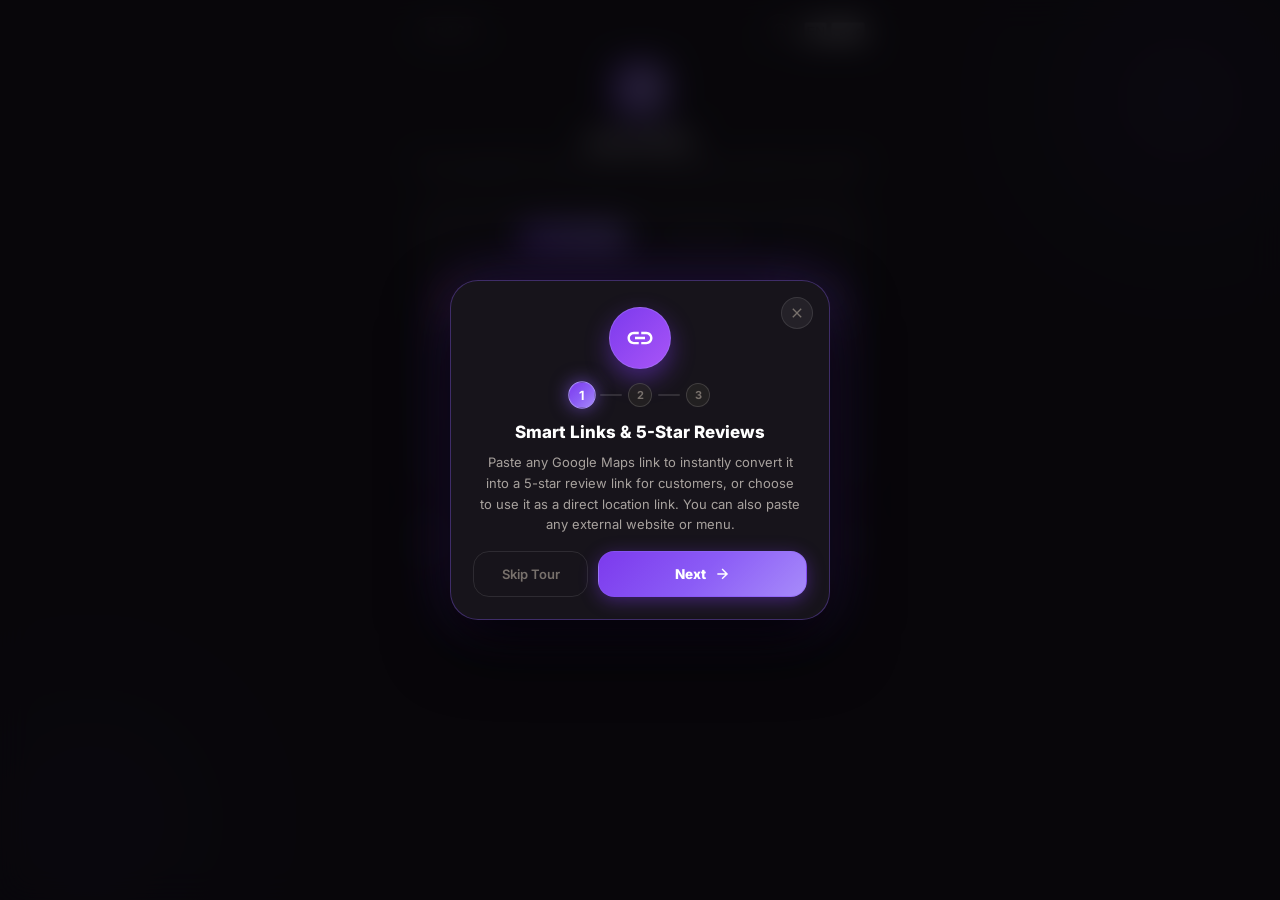
==== commit d7bdaf96: "feat(web): add 10-language support and replace binary slider with dropdown selector" ====
--- a/android-app/app/src/main/assets/index.html
+++ b/android-app/app/src/main/assets/index.html
@@ -592,58 +592,204 @@
         }
 
 
-        /* Language Toggle Pill */
-        .lang-pill-container {
+        /* Language Selector Dropdown (10 Languages) */
+        .lang-selector-dropdown {
             position: relative;
+            display: inline-block;
+            direction: ltr !important;
+            unicode-bidi: isolate;
+        }
+
+        .lang-select-btn {
             display: inline-flex;
             align-items: center;
+            gap: 7px;
+            height: 32px;
+            padding: 0 12px;
+            border-radius: 50px;
             background: rgba(28, 25, 23, 0.92);
             border: 1px solid var(--border);
-            border-radius: 50px;
-            padding: 3px;
+            color: #e7e5e4;
+            font-family: inherit;
+            font-size: 12px;
+            font-weight: 700;
+            cursor: pointer;
+            user-select: none;
+            -webkit-tap-highlight-color: transparent;
+            transition: all 0.22s ease;
+            backdrop-filter: blur(16px);
+            -webkit-backdrop-filter: blur(16px);
             box-shadow: 0 4px 15px rgba(0, 0, 0, 0.3);
+        }
+
+        .lang-select-btn:hover {
+            background: rgba(255, 255, 255, 0.1);
+            border-color: rgba(139, 92, 246, 0.45);
+            color: #ffffff;
+            box-shadow: 0 4px 16px rgba(124, 58, 237, 0.3);
+            transform: translateY(-1px);
+        }
+
+        .lang-select-btn:active {
+            transform: scale(0.96);
+        }
+
+        .lang-globe-icon {
+            width: 15px;
+            height: 15px;
+            fill: #a78bfa;
+            flex-shrink: 0;
+            transition: transform 0.25s ease;
+        }
+
+        .lang-select-btn:hover .lang-globe-icon {
+            transform: rotate(25deg);
+        }
+
+        .lang-btn-text {
+            font-weight: 700;
+            letter-spacing: 0.1px;
+            font-size: 11.5px;
+        }
+
+        .lang-chevron {
+            width: 14px;
+            height: 14px;
+            fill: #a8a29e;
+            flex-shrink: 0;
+            transition: transform 0.24s cubic-bezier(0.16, 1, 0.3, 1);
+        }
+
+        .lang-selector-dropdown.open .lang-select-btn {
+            border-color: var(--primary);
+            background: rgba(124, 58, 237, 0.2);
+            color: #ffffff;
+            box-shadow: 0 0 16px rgba(124, 58, 237, 0.4);
+        }
+
+        .lang-selector-dropdown.open .lang-chevron {
+            transform: rotate(180deg);
+            fill: #c4b5fd;
+        }
+
+        /* Dropdown Menu */
+        .lang-dropdown-menu {
+            position: absolute;
+            top: calc(100% + 8px);
+            right: 0;
+            min-width: 175px;
+            max-height: 380px;
+            overflow-y: auto;
+            overscroll-behavior: contain;
+            background: rgba(20, 16, 15, 0.96);
+            backdrop-filter: blur(24px) saturate(180%);
+            -webkit-backdrop-filter: blur(24px) saturate(180%);
+            border: 1px solid rgba(139, 92, 246, 0.35);
+            border-radius: 16px;
+            padding: 6px;
+            box-shadow: 0 16px 40px rgba(0, 0, 0, 0.75), 0 0 20px rgba(124, 58, 237, 0.2);
+            z-index: 1000;
+            opacity: 0;
+            transform: translateY(-8px) scale(0.96);
+            pointer-events: none;
+            transition: opacity 0.2s cubic-bezier(0.16, 1, 0.3, 1), transform 0.2s cubic-bezier(0.16, 1, 0.3, 1);
+            display: flex;
+            flex-direction: column;
+            gap: 2px;
             direction: ltr !important;
-            unicode-bidi: isolate;
-        }
-        .lang-btn {
-            position: relative;
-            z-index: 2;
-            background: transparent;
-            border: none;
-            color: var(--text-sub);
-            font-family: 'Inter', 'Cairo', sans-serif;
-            font-size: 11px;
-            font-weight: 700;
-            width: 48px;
-            height: 26px;
+            scrollbar-width: thin;
+            scrollbar-color: rgba(139, 92, 246, 0.35) transparent;
+        }
+
+        .lang-dropdown-menu::-webkit-scrollbar {
+            width: 4px;
+        }
+        .lang-dropdown-menu::-webkit-scrollbar-thumb {
+            background: rgba(139, 92, 246, 0.4);
+            border-radius: 4px;
+        }
+
+        .lang-selector-dropdown.open .lang-dropdown-menu {
+            opacity: 1;
+            transform: translateY(0) scale(1);
+            pointer-events: auto;
+        }
+
+        .lang-dropdown-item {
             display: flex;
             align-items: center;
-            justify-content: center;
-            border-radius: 50px;
+            justify-content: space-between;
+            width: 100%;
+            padding: 8px 12px;
+            border: none;
+            background: transparent;
+            border-radius: 10px;
+            color: #d6d3d1;
+            font-family: inherit;
+            font-size: 13px;
+            font-weight: 600;
             cursor: pointer;
-            transition: color 0.22s ease, transform 0.12s ease;
+            transition: all 0.18s ease;
+            text-align: left;
+            direction: ltr !important;
             user-select: none;
             -webkit-tap-highlight-color: transparent;
         }
-        .lang-btn:active {
-            transform: scale(0.92);
-        }
-        .lang-btn.active {
+
+        .lang-dropdown-item:hover {
+            background: rgba(139, 92, 246, 0.15);
             color: #ffffff;
+            transform: translateX(2px);
+        }
+
+        .lang-dropdown-item.active {
+            background: rgba(124, 58, 237, 0.25);
+            color: #c4b5fd;
+            font-weight: 700;
+        }
+
+        .lang-dropdown-item .lang-item-name {
+            display: flex;
+            align-items: center;
+            gap: 8px;
+        }
+
+        .lang-dropdown-item .lang-item-code {
+            font-size: 10px;
             font-weight: 800;
-        }
-        .lang-slider {
-            position: absolute;
-            top: 3px;
-            left: 3px;
-            width: 48px;
-            height: 26px;
-            background: var(--primary-gradient);
-            border-radius: 50px;
-            box-shadow: 0 2px 10px rgba(124, 58, 237, 0.45);
-            transition: transform 0.26s cubic-bezier(0.22, 1, 0.36, 1);
-            z-index: 1;
-            pointer-events: none;
+            padding: 2px 5px;
+            border-radius: 4px;
+            background: rgba(255, 255, 255, 0.08);
+            color: #a8a29e;
+        }
+
+        .lang-dropdown-item.active .lang-item-code {
+            background: rgba(124, 58, 237, 0.4);
+            color: #ffffff;
+        }
+
+        .lang-dropdown-item .lang-item-check {
+            width: 14px;
+            height: 14px;
+            fill: #a78bfa;
+            opacity: 0;
+            transition: opacity 0.15s ease;
+        }
+
+        .lang-dropdown-item.active .lang-item-check {
+            opacity: 1;
+        }
+
+        @media (max-width: 480px) {
+            .lang-select-btn {
+                padding: 0 9px;
+                gap: 5px;
+                height: 30px;
+            }
+            .lang-dropdown-menu {
+                min-width: 160px;
+                max-height: 320px;
+            }
         }
 
 
@@ -6612,37 +6758,30 @@
     let langCleanTimer = null;
     let langRafId = null;
 
-    function updateSliderPill(lang) {
-        const isAr = lang === 'ar';
-        const offset = isAr ? '48px' : '0px';
-
-        const btnEn = document.getElementById('btnEn');
-        const btnAr = document.getElementById('btnAr');
-        const langSlider = document.getElementById('langSlider');
-        if (btnEn && btnAr && langSlider) {
-            if (isAr) {
-                btnEn.classList.remove('active');
-                btnAr.classList.add('active');
-            } else {
-                btnAr.classList.remove('active');
-                btnEn.classList.add('active');
-            }
-            langSlider.style.transform = `translateX(${offset})`;
-        }
-
-        const navBtnEn = document.getElementById('navBtnEn');
-        const navBtnAr = document.getElementById('navBtnAr');
-        const navLangSlider = document.getElementById('navLangSlider');
-        if (navBtnEn && navBtnAr && navLangSlider) {
-            if (isAr) {
-                navBtnEn.classList.remove('active');
-                navBtnAr.classList.add('active');
-            } else {
-                navBtnAr.classList.remove('active');
-                navBtnEn.classList.add('active');
-            }
-            navLangSlider.style.transform = `translateX(${offset})`;
-        }
+        const LANG_DISPLAY_NAMES = {
+        en: 'English',
+        ar: 'العربية',
+        de: 'Deutsch',
+        es: 'Español',
+        fr: 'Français',
+        hi: 'हिन्दी',
+        ja: '日本語',
+        pt: 'Português',
+        ru: 'Русский',
+        zh: '简体中文'
+    };
+
+    function updateLanguageSelectorUi(lang) {
+        const displayName = LANG_DISPLAY_NAMES[lang] || 'English';
+        const navLabel = document.getElementById('navLangLabel');
+        const topLabel = document.getElementById('topLangLabel');
+        if (navLabel) navLabel.textContent = displayName;
+        if (topLabel) topLabel.textContent = displayName;
+
+        document.querySelectorAll('.lang-dropdown-item').forEach(item => {
+            const itemLang = item.getAttribute('data-lang');
+            item.classList.toggle('active', itemLang === lang);
+        });
     }
 
     function updateDomLanguageStrings(lang, dict) {
@@ -6924,7 +7063,7 @@
         }
 
         // 1. Instant feedback: glide slider pill immediately with spring physics
-        updateSliderPill(lang);
+        updateLanguageSelectorUi(lang);
 
         if (!animate) {
             document.body.classList.remove('is-lang-animating', 'is-lang-switching', 'is-lang-entering');
@@ -6991,7 +7130,8 @@
     window.I18N = I18N;
     window.getCurrentLang = function() { return currentLang; };
     window.setCurrentLang = function(l) { currentLang = l; try { localStorage.setItem('app_lang', l); } catch(e){} };
-    window.updateSliderPill = updateSliderPill;
+    window.updateLanguageSelectorUi = updateLanguageSelectorUi;
+    window.LANG_DISPLAY_NAMES = LANG_DISPLAY_NAMES;
     window.updateDomLanguageStrings = updateDomLanguageStrings;
     window.applyLanguage = applyLanguage;
     window.switchLanguage = switchLanguage;
